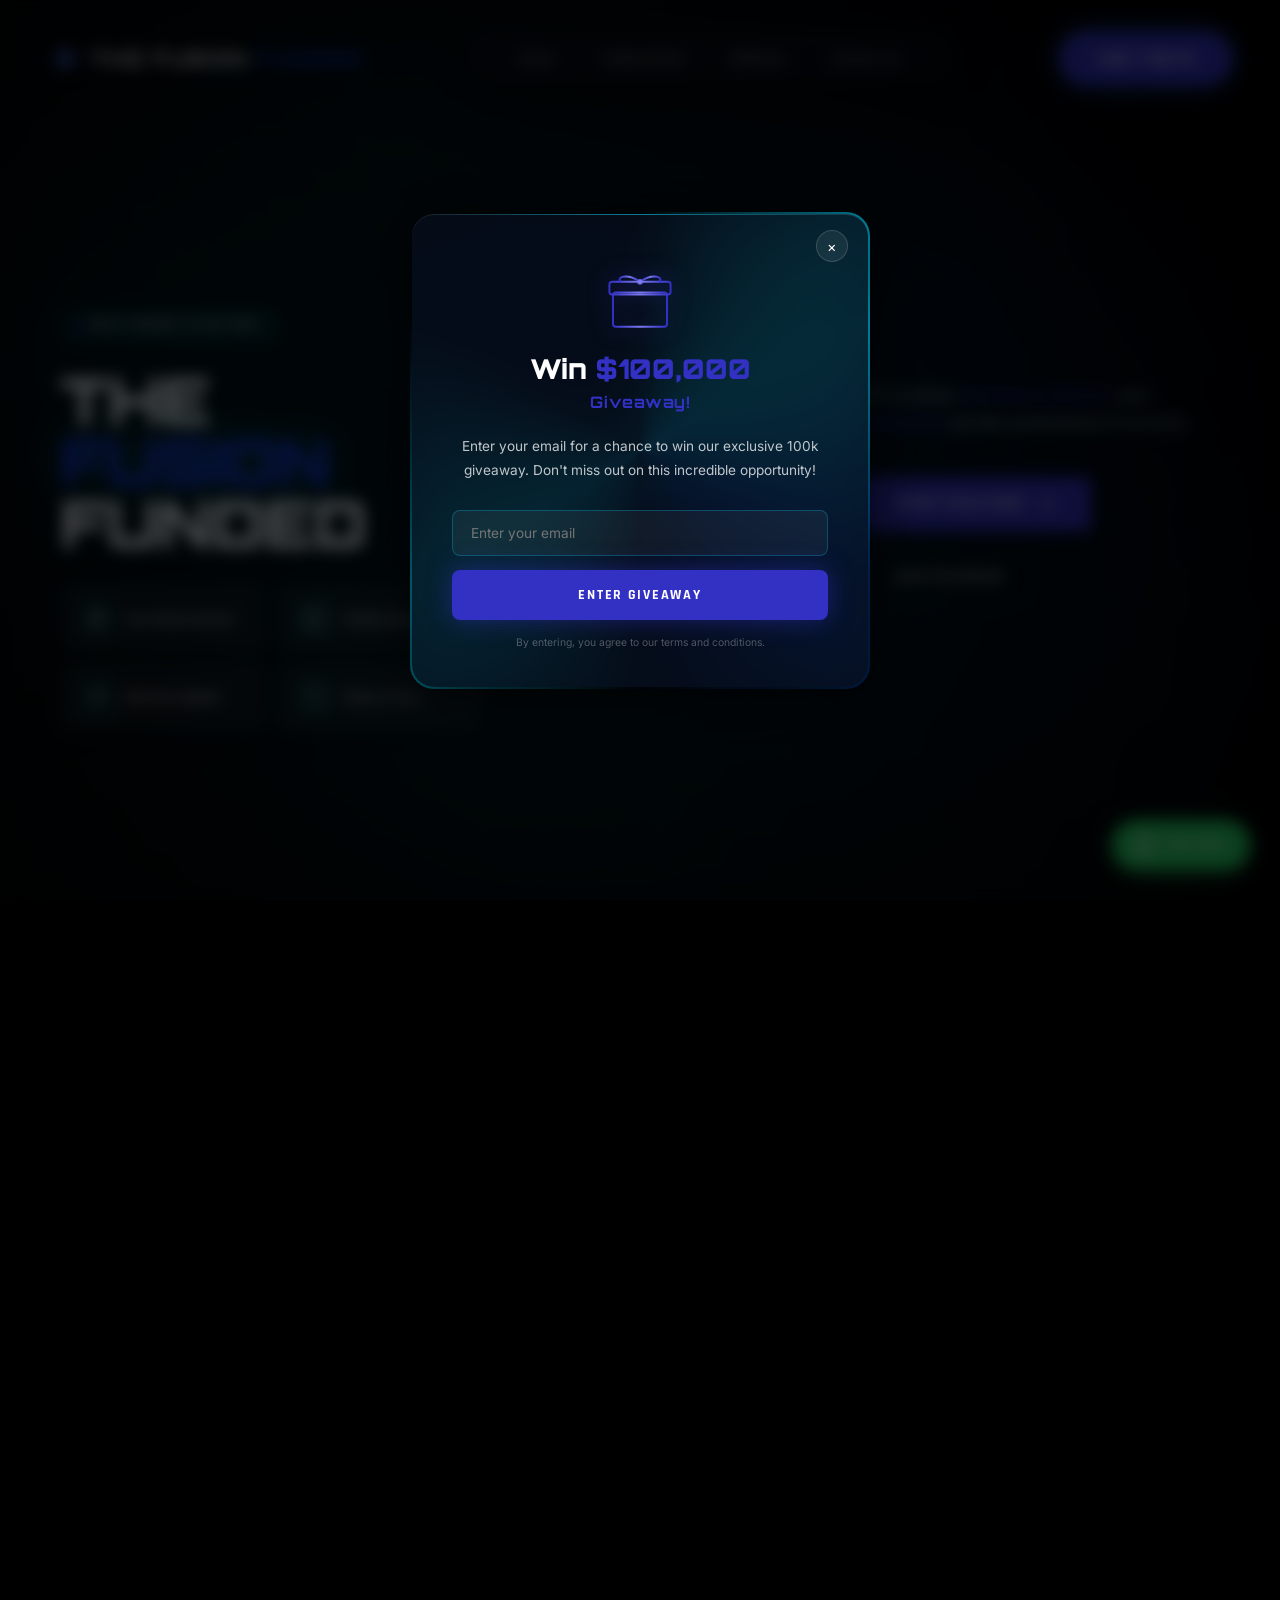
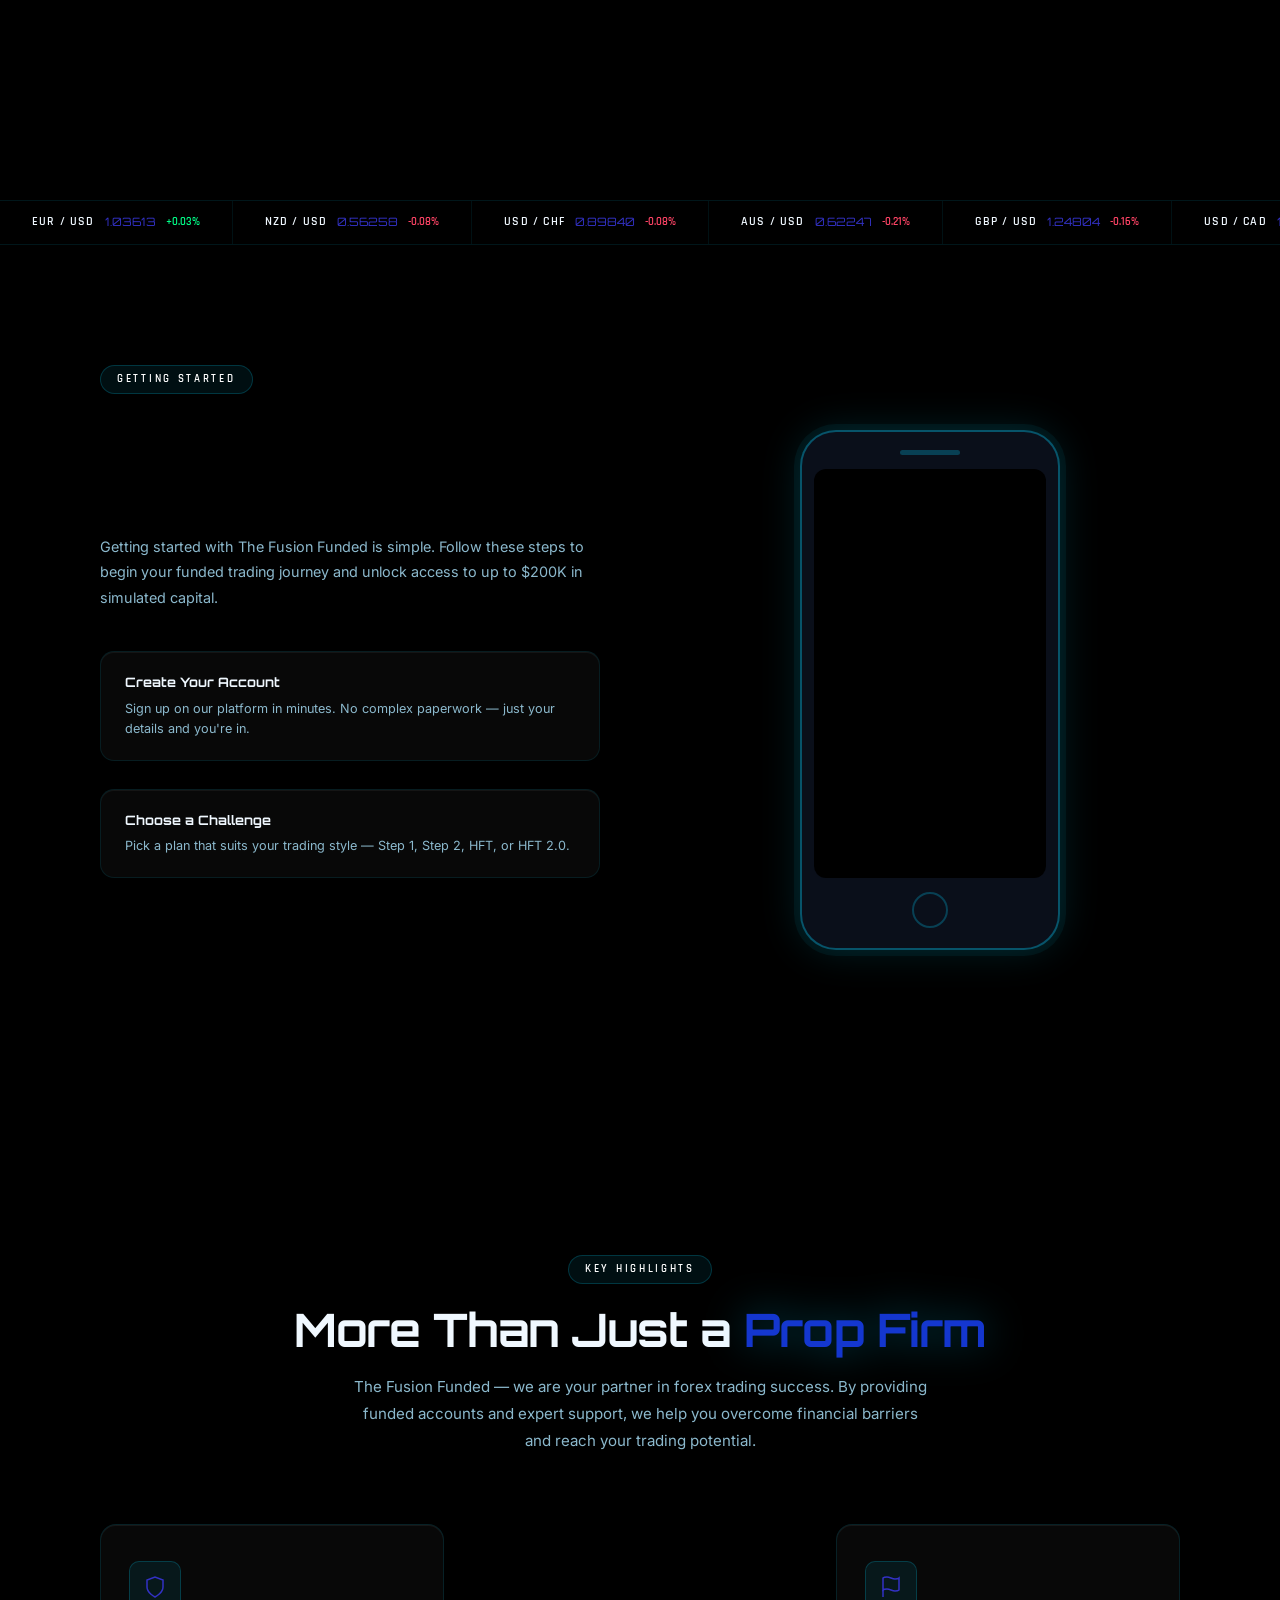
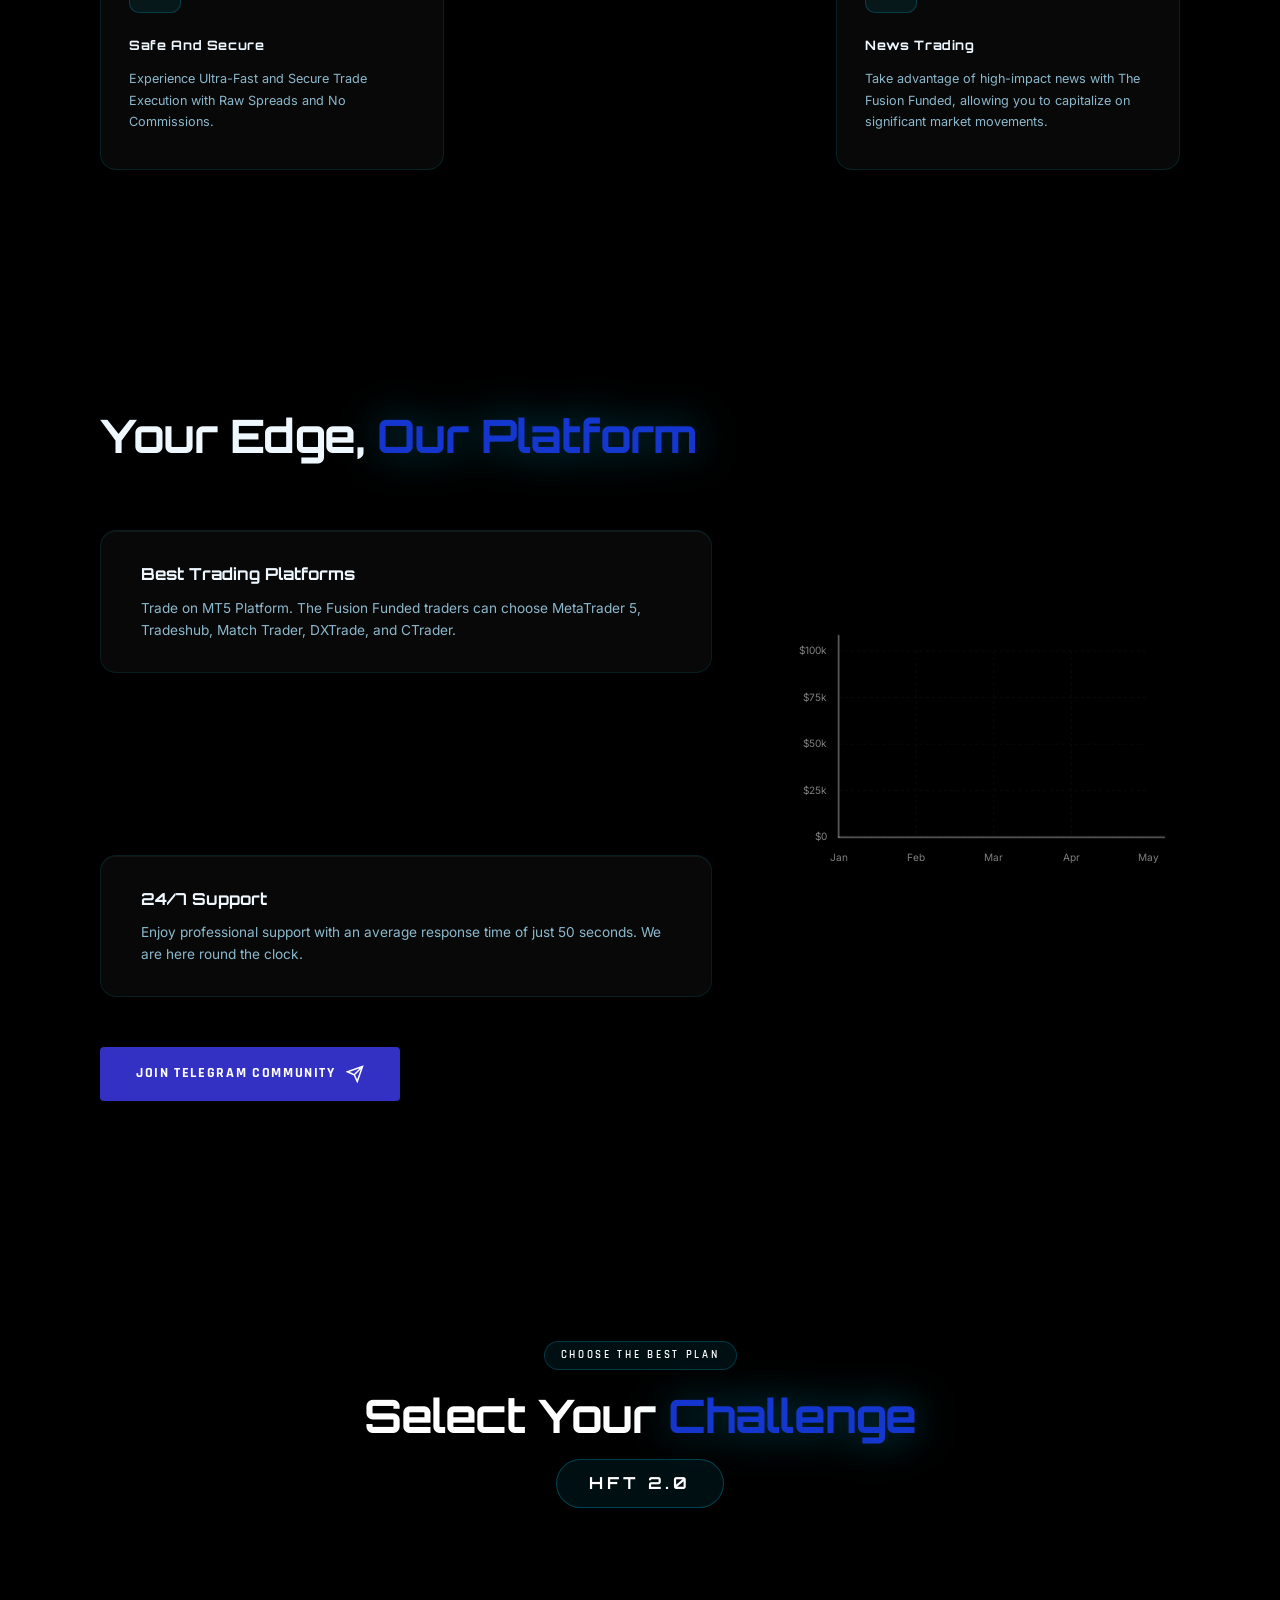
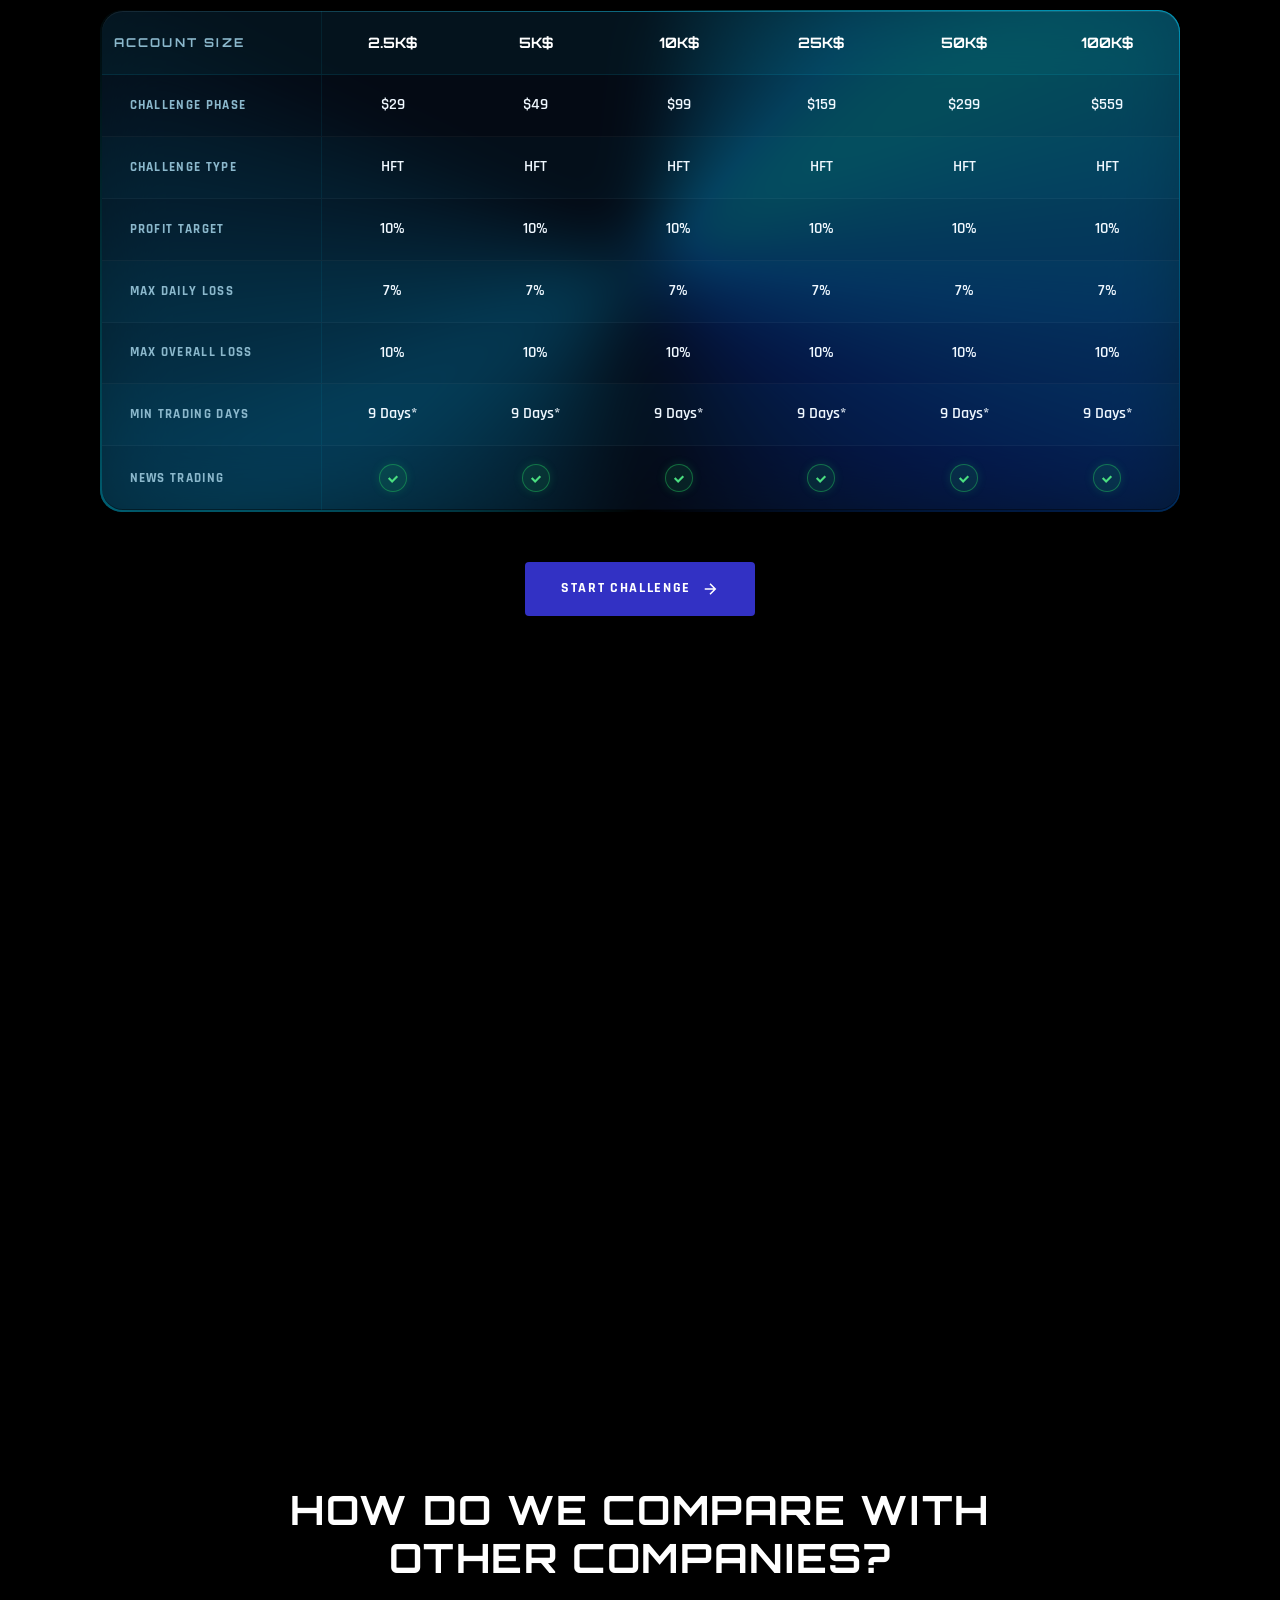
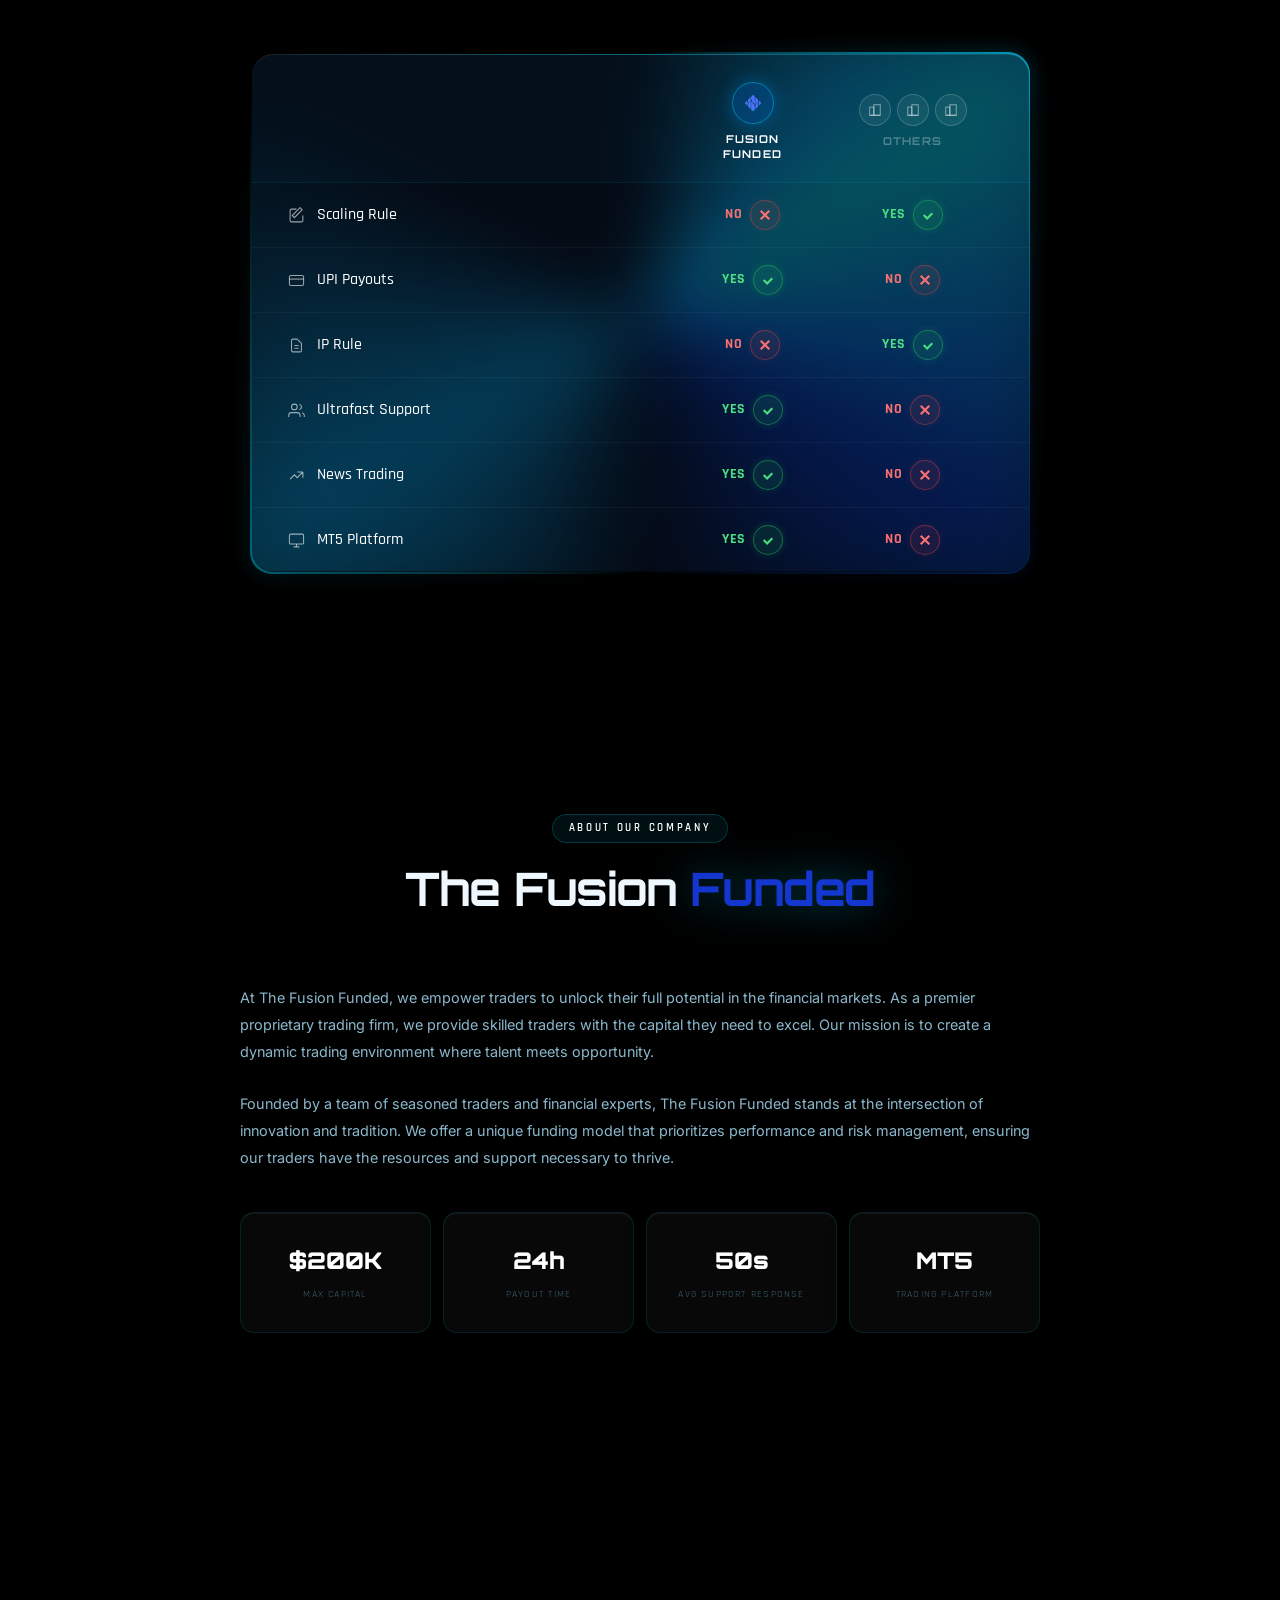
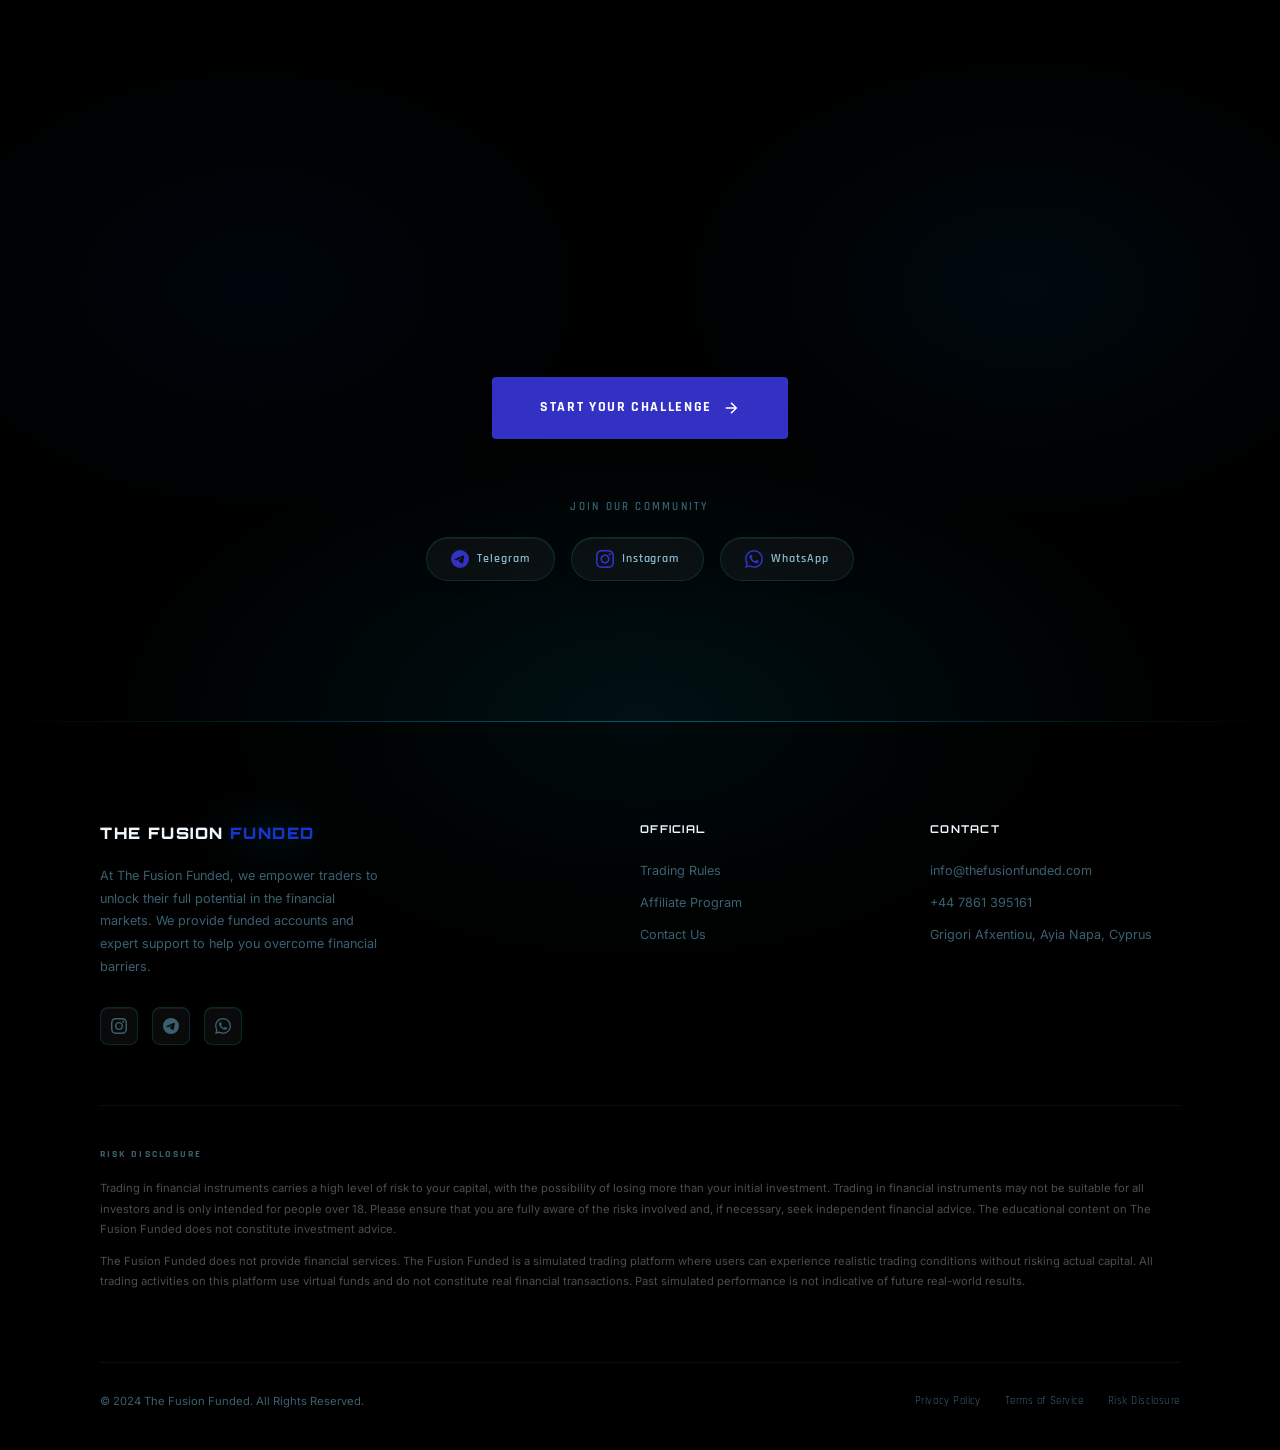
==== index.html @ c378207b "UI updates: white text colors, giveaway modal, animated gift SVG, affiliate CTA banner, WhatsApp pre" ====
<!DOCTYPE html>
<html lang="en">

<head>
  <meta charset="UTF-8" />
  <meta name="viewport" content="width=device-width, initial-scale=1.0" />
  <meta name="description"
    content="The Fusion Funded — Where innovation, expertise, and partnership are the cornerstones of success. Get funded and trade forex, crypto, indices with up to $200K capital." />
  <title>The Fusion Funded | Prop Trading Firm</title>
  <link rel="preconnect" href="https://fonts.googleapis.com" />
  <link rel="preconnect" href="https://fonts.gstatic.com" crossorigin />
  <link
    href="https://fonts.googleapis.com/css2?family=Orbitron:wght@400;600;700;900&family=Inter:wght@300;400;500;600&family=Rajdhani:wght@300;400;500;600;700&display=swap"
    rel="stylesheet" />
  <link rel="stylesheet" href="style.css?v=3" />
</head>

<body>

  <!-- ===== GLOBAL LIQUID GRADIENT BG ===== -->
  <canvas id="liquid-bg"></canvas>

  <!-- ===== NAVBAR ===== -->
  <nav id="navbar">
    <div class="nav-inner">
      <div class="nav-logo" id="nav-logo" onclick="window.location.href='index.html';">
        <img src="logo.png" alt="Logo" class="nav-logo-img">
        <span class="logo-text">THE FUSION</span>
        <span class="logo-accent">FUNDED</span>
      </div>
      <ul class="nav-links" id="nav-links">
        <li><a href="index.html" class="nav-link">Home</a></li>
        <li><a href="trading_rules.html" class="nav-link">Trading Rules</a></li>
        <li><a href="affiliate_program.html" class="nav-link">Affiliates</a></li>
        <li><a href="contact_us.html" class="nav-link">Contact Us</a></li>
        <li><a href="https://user.thefusionfunded.com/user/signup" class="nav-cta-mobile" target="_blank">Login / Sign Up</a></li>
      </ul>
      <a href="https://user.thefusionfunded.com/user/signup" class="nav-cta" id="nav-cta" target="_blank">Login / Sign
        Up</a>
      <button class="hamburger" id="hamburger" aria-label="Toggle navigation">
        <span></span><span></span><span></span>
      </button>
    </div>
  </nav>

  <!-- ===== HERO SECTION ===== -->
  <section id="hero" class="hero-section">
    <canvas id="hero-canvas" class="hero-canvas"></canvas>
    <div class="hero-overlay"></div>
    <div class="hero-content hero-split">
      <div class="hero-left">
        <div class="hero-badge">
          <span class="badge-dot"></span>
          Meta Trader 5 Available
        </div>
        <h1 class="hero-title">
          <span class="title-line">THE</span>
          <span class="title-line gradient-text">FUSION</span>
          <span class="title-line">FUNDED</span>
        </h1>
        <!-- GLASS FEATURE CARDS -->
        <div class="hero-feature-cards">
          <div class="hero-feat-card">
            <div class="hero-feat-icon">
              <svg viewBox="0 0 24 24" fill="none" stroke="currentColor" stroke-width="1.5"><path d="M9 12l2 2 4-4m5.618-4.016A11.955 11.955 0 0112 2.944a11.955 11.955 0 01-8.618 3.04A12.02 12.02 0 003 9c0 5.591 3.824 10.29 9 11.622 5.176-1.332 9-6.03 9-11.622 0-1.042-.133-2.052-.382-3.016z"/></svg>
            </div>
            <span>Zero Reward Denials</span>
          </div>
          <div class="hero-feat-card">
            <div class="hero-feat-icon">
              <svg viewBox="0 0 24 24" fill="none" stroke="currentColor" stroke-width="1.5"><circle cx="12" cy="12" r="10"/><path d="M12 6v6l4 2"/></svg>
            </div>
            <span>Flexible Reward Cycles</span>
          </div>
          <div class="hero-feat-card">
            <div class="hero-feat-icon">
              <svg viewBox="0 0 24 24" fill="none" stroke="currentColor" stroke-width="1.5"><path d="M13 7h8m0 0v8m0-8l-8 8-4-4-6 6"/></svg>
            </div>
            <span>We Grow Together</span>
          </div>
          <div class="hero-feat-card">
            <div class="hero-feat-icon">
              <svg viewBox="0 0 24 24" fill="none" stroke="currentColor" stroke-width="1.5"><path d="M4 6h16M4 12h16m-7 6h7"/></svg>
            </div>
            <span>Choice Is Yours</span>
          </div>
        </div>
      </div>
      <div class="hero-right">
        <p class="hero-subtitle">
          TFF is where <span class="neon-highlight">innovation</span>, <span class="neon-highlight">expertise</span>,
          and <span class="neon-highlight">partnership</span> are the cornerstones of success.
        </p>
        <div class="hero-actions">
          <a href="#plans" class="btn-primary" id="hero-cta">
            <span>Start Challenge</span>
            <svg viewBox="0 0 24 24" fill="none" stroke="currentColor" stroke-width="2">
              <path d="M5 12h14M12 5l7 7-7 7" />
            </svg>
          </a>
          <a href="https://t.me/thefusionfunded" class="btn-ghost" id="hero-telegram" target="_blank">
            <span>Join Telegram</span>
          </a>
        </div>
      </div>
    </div>
    <div class="scroll-indicator"><span>SCROLL</span>
      <div class="scroll-line"></div>
    </div>
  </section>

  <!-- ===== FOREX TICKER ===== -->
  <div class="ticker-bar" id="ticker-bar">
    <div class="ticker-track">
      <div class="ticker-item"><span class="ticker-pair">EUR / USD</span><span class="ticker-price">1.03613</span><span
          class="ticker-change positive">+0.03%</span></div>
      <div class="ticker-item"><span class="ticker-pair">NZD / USD</span><span class="ticker-price">0.56258</span><span
          class="ticker-change negative">-0.08%</span></div>
      <div class="ticker-item"><span class="ticker-pair">USD / CHF</span><span class="ticker-price">0.89840</span><span
          class="ticker-change negative">-0.08%</span></div>
      <div class="ticker-item"><span class="ticker-pair">AUS / USD</span><span class="ticker-price">0.62247</span><span
          class="ticker-change negative">-0.21%</span></div>
      <div class="ticker-item"><span class="ticker-pair">GBP / USD</span><span class="ticker-price">1.24804</span><span
          class="ticker-change negative">-0.16%</span></div>
      <div class="ticker-item"><span class="ticker-pair">USD / CAD</span><span class="ticker-price">1.44268</span><span
          class="ticker-change positive">+0.19%</span></div>
      <!-- duplicated for seamless scroll -->
      <div class="ticker-item"><span class="ticker-pair">EUR / USD</span><span class="ticker-price">1.03613</span><span
          class="ticker-change positive">+0.03%</span></div>
      <div class="ticker-item"><span class="ticker-pair">NZD / USD</span><span class="ticker-price">0.56258</span><span
          class="ticker-change negative">-0.08%</span></div>
      <div class="ticker-item"><span class="ticker-pair">USD / CHF</span><span class="ticker-price">0.89840</span><span
          class="ticker-change negative">-0.08%</span></div>
      <div class="ticker-item"><span class="ticker-pair">AUS / USD</span><span class="ticker-price">0.62247</span><span
          class="ticker-change negative">-0.21%</span></div>
      <div class="ticker-item"><span class="ticker-pair">GBP / USD</span><span class="ticker-price">1.24804</span><span
          class="ticker-change negative">-0.16%</span></div>
      <div class="ticker-item"><span class="ticker-pair">USD / CAD</span><span class="ticker-price">1.44268</span><span
          class="ticker-change positive">+0.19%</span></div>
    </div>
  </div>

  <!-- ===== HOW TO USE THIS SITE ===== -->
  <section id="how-to-use" class="section how-to-use-section">
    <div class="section-bg-glow how-to-use-glow"></div>
    <div class="container how-to-use-container">
      <div class="how-to-use-left">
        <span class="section-tag">Getting Started</span>
        <h2 class="section-title" data-reveal>How To Use <span class="gradient-text">This Site</span></h2>
        <p class="how-to-use-desc" data-reveal>Getting started with The Fusion Funded is simple. Follow these steps to begin your funded trading journey and unlock access to up to $200K in simulated capital.</p>
        <div class="how-to-use-steps">
          <div class="htu-step" data-reveal-left>
            <div>
              <h4>Create Your Account</h4>
              <p>Sign up on our platform in minutes. No complex paperwork — just your details and you're in.</p>
            </div>
          </div>
          <div class="htu-step" data-reveal-left>
            <div>
              <h4>Choose a Challenge</h4>
              <p>Pick a plan that suits your trading style — Step 1, Step 2, HFT, or HFT 2.0.</p>
            </div>
          </div>
          <div class="htu-step" data-reveal-left>
            <div>
              <h4>Trade & Get Funded</h4>
              <p>Hit your profit targets, pass the challenge, and receive your funded account with fast payouts.</p>
            </div>
          </div>
        </div>
      </div>
      <div class="how-to-use-right" data-reveal-right>
        <div class="phone-mockup">
          <div class="phone-speaker"></div>
          <div class="phone-screen">
            <iframe
              src="https://www.youtube.com/embed/dQw4w9WgXcQ?autoplay=0&rel=0"
              title="How to use The Fusion Funded"
              frameborder="0"
              allow="accelerometer; autoplay; clipboard-write; encrypted-media; gyroscope; picture-in-picture"
              allowfullscreen>
            </iframe>
          </div>
          <div class="phone-home-btn"></div>
        </div>
      </div>
    </div>
  </section>

  <!-- ===== KEY HIGHLIGHTS ===== -->
  <section id="highlights" class="section highlights-section">
    <div class="container">
      <div class="section-header" data-reveal>
        <span class="section-tag">Key Highlights</span>
        <h2 class="section-title">More Than Just a <span class="gradient-text">Prop Firm</span></h2>
        <p class="section-desc">The Fusion Funded — we are your partner in forex trading success. By providing funded
          accounts and expert support, we help you overcome financial barriers and reach your trading potential.</p>
      </div>
      <div class="highlights-grid">
        <div class="about-card" data-reveal>
          <div class="card-icon"><svg viewBox="0 0 24 24" fill="none" stroke="currentColor" stroke-width="1.5">
              <path d="M12 22s8-4 8-10V5l-8-3-8 3v7c0 6 8 10 8 10z" />
            </svg></div>
          <h3>Safe And Secure</h3>
          <p>Experience Ultra-Fast and Secure Trade Execution with Raw Spreads and No Commissions.</p>
        </div>
        <div class="about-card" data-reveal>
          <div class="card-icon"><svg viewBox="0 0 24 24" fill="none" stroke="currentColor" stroke-width="1.5">
              <path d="M13 2L3 14h9l-1 8 10-12h-9l1-8z" />
            </svg></div>
          <h3>Fast Payouts</h3>
          <p>Payouts are given on a monthly basis and processing time is 24 hours. Making your journey smooth and
            successful.</p>
        </div>
        <div class="about-card" data-reveal>
          <div class="card-icon"><svg viewBox="0 0 24 24" fill="none" stroke="currentColor" stroke-width="1.5">
              <path d="M4 15s1-1 4-1 5 2 8 2 4-1 4-1V3s-1 1-4 1-5-2-8-2-4 1-4 1z" />
              <line x1="4" y1="22" x2="4" y2="15" />
            </svg></div>
          <h3>News Trading</h3>
          <p>Take advantage of high-impact news with The Fusion Funded, allowing you to capitalize on significant market
            movements.</p>
        </div>
      </div>
    </div>
  </section>

  <!-- ===== WHY TRADE WITH US ===== -->
  <section id="why-us" class="section why-section">
    <div class="container why-container">
      <div class="why-left">
        <div class="section-header" data-reveal style="text-align: left; margin-inline: 0;">
          <h2 class="section-title">Your Edge, <span class="gradient-text">Our Platform</span></h2>
        </div>
        <div class="why-grid">
          <div class="why-card" data-reveal-left>
            <h3>Best Trading Platforms</h3>
            <p>Trade on MT5 Platform. The Fusion Funded traders can choose MetaTrader 5, Tradeshub, Match Trader, DXTrade, and CTrader.</p>
          </div>
          <div class="why-card" data-reveal-left>
            <h3>Guaranteed Payouts</h3>
            <p>Receive your payment within 24 hours. No reward denials — ever. Your profits, your money.</p>
          </div>
          <div class="why-card" data-reveal-left>
            <h3>24/7 Support</h3>
            <p>Enjoy professional support with an average response time of just 50 seconds. We are here round the clock.</p>
          </div>
        </div>
        <div class="why-cta-row" style="text-align: left; margin-top: 30px;">
          <a href="https://t.me/thefusionfunded" class="btn-primary" target="_blank" style="margin: 0;">
            <span>Join Telegram Community</span>
            <svg viewBox="0 0 24 24" fill="none" stroke="currentColor" stroke-width="2"><path d="M22 2L11 13M22 2L15 22 11 13 2 9l20-7z"/></svg>
          </a>
        </div>
      </div>
      <div class="why-right" data-reveal-right>
        <div class="animated-chart-container" style="position: relative; width: 100%; max-width: 550px; margin: 0 auto; margin-left: 20px;">
          <style>
            .chart-line {
              fill: none;
              stroke: url(#chartGlow);
              stroke-width: 4;
              stroke-linecap: round;
              stroke-linejoin: round;
              stroke-dasharray: 1000;
              stroke-dashoffset: 1000;
              animation: drawChart 3.5s ease-in-out infinite alternate;
              filter: drop-shadow(0 0 10px rgba(85, 113, 237, 0.6));
            }
            .chart-area {
              fill: url(#chartArea);
              opacity: 0;
              animation: fadeArea 3.5s ease-in-out infinite alternate;
            }
            .chart-point {
              fill: #ffffff;
              stroke: #5571ed;
              stroke-width: 3;
              opacity: 0;
              animation: popPoint 3.5s ease-in-out infinite alternate;
            }
            .chart-axis {
              stroke: rgba(255, 255, 255, 0.4);
              stroke-width: 2;
              stroke-linecap: round;
              stroke-dasharray: 600;
              stroke-dashoffset: 600;
              animation: drawAxis 2.5s ease-out forwards;
            }
            @keyframes drawAxis {
              0% { stroke-dashoffset: 600; }
              100% { stroke-dashoffset: 0; }
            }
            @keyframes drawChart {
              0%, 15% { stroke-dashoffset: 1000; }
              90%, 100% { stroke-dashoffset: 0; }
            }
            @keyframes fadeArea {
              0%, 40% { opacity: 0; }
              90%, 100% { opacity: 1; }
            }
            @keyframes popPoint {
              0%, 85% { opacity: 0; transform: scale(0.5); }
              95%, 100% { opacity: 1; transform: scale(1); }
            }
            .grid-line {
              stroke: rgba(255, 255, 255, 0.05);
              stroke-width: 1;
              stroke-dasharray: 4 4;
            }
            .grid-text {
              fill: rgba(255, 255, 255, 0.5);
              font-family: 'Inter', sans-serif;
              font-size: 13px;
              opacity: 0;
              animation: fadeInText 1.5s ease-in-out forwards;
              animation-delay: 1.5s;
            }
            @keyframes fadeInText {
              to { opacity: 1; }
            }
          </style>
          <svg viewBox="0 0 500 350" style="width: 100%; height: auto; display: block; overflow: visible;">
            <defs>
              <linearGradient id="chartGlow" x1="0%" y1="0%" x2="100%" y2="0%">
                <stop offset="0%" stop-color="#2a3f9e" />
                <stop offset="50%" stop-color="#5571ed" />
                <stop offset="100%" stop-color="#00d4ff" />
              </linearGradient>
              <linearGradient id="chartArea" x1="0%" y1="0%" x2="0%" y2="100%">
                <stop offset="0%" stop-color="#5571ed" stop-opacity="0.5" />
                <stop offset="100%" stop-color="#5571ed" stop-opacity="0.0" />
              </linearGradient>
            </defs>

            <!-- Background Grid Lines -->
            <path d="M 60 280 L 460 280" class="grid-line" />
            <path d="M 60 220 L 460 220" class="grid-line" />
            <path d="M 60 160 L 460 160" class="grid-line" />
            <path d="M 60 100 L 460 100" class="grid-line" />
            <path d="M 60 40 L 460 40" class="grid-line" />
            
            <path d="M 160 40 L 160 280" class="grid-line" />
            <path d="M 260 40 L 260 280" class="grid-line" />
            <path d="M 360 40 L 360 280" class="grid-line" />

            <!-- Y Axis Values -->
            <text x="45" y="44" text-anchor="end" class="grid-text">$100k</text>
            <text x="45" y="104" text-anchor="end" class="grid-text">$75k</text>
            <text x="45" y="164" text-anchor="end" class="grid-text">$50k</text>
            <text x="45" y="224" text-anchor="end" class="grid-text">$25k</text>
            <text x="45" y="284" text-anchor="end" class="grid-text">$0</text>

            <!-- X Axis Values -->
            <text x="60" y="310" text-anchor="middle" class="grid-text">Jan</text>
            <text x="160" y="310" text-anchor="middle" class="grid-text">Feb</text>
            <text x="260" y="310" text-anchor="middle" class="grid-text">Mar</text>
            <text x="360" y="310" text-anchor="middle" class="grid-text">Apr</text>
            <text x="460" y="310" text-anchor="middle" class="grid-text">May</text>

            <!-- Axis Lines (Animated) -->
            <!-- Y-Axis -->
            <path d="M 60 280 L 60 20" class="chart-axis" />
            <!-- X-Axis -->
            <path d="M 60 280 L 480 280" class="chart-axis" />

            <!-- Chart Area -->
            <path class="chart-area" d="M 60 280 
                     L 60 240 
                     C 140 200, 180 250, 240 160 
                     C 300 70, 340 140, 400 80 
                     C 440 30, 450 40, 460 20 
                     L 460 280 Z" />

            <!-- Chart Line -->
            <path class="chart-line" d="M 60 240 
                     C 140 200, 180 250, 240 160 
                     C 300 70, 340 140, 400 80 
                     C 440 30, 450 40, 460 20" />

            <!-- Points -->
            <circle cx="460" cy="20" r="8" class="chart-point" style="transform-origin: 460px 20px;" />
            <circle cx="400" cy="80" r="5" class="chart-point" style="transform-origin: 400px 80px; animation-delay: -0.2s;" />
            <circle cx="240" cy="160" r="5" class="chart-point" style="transform-origin: 240px 160px; animation-delay: -0.5s;" />

          </svg>
        </div>
      </div>
    </div>
  </section>

  <!-- ===== PLANS SECTION ===== -->
  <section id="plans" class="section plans-section">
    <div class="section-bg-glow plans-glow"></div>
    <img src="bestplan_bg.png" alt="" class="deco-halo deco-halo-plans" aria-hidden="true" />
    <div class="container">
      <div class="section-header" data-reveal>
        <span class="section-tag" style="color:#ffffff;">Choose The Best Plan</span>
        <h2 class="section-title" style="color:#ffffff;">Select Your <span class="gradient-text">Challenge</span></h2>
        <div class="plan-table-label">HFT 2.0</div>
      </div>
      <!-- HFT 2.0 Table -->
      <div class="plan-glass-wrap" id="plan-hft2">
        <div class="plan-glass-inner">
          <!-- Header -->
          <div class="pgt-row pgt-head">
            <div class="pgt-cell pgt-label">ACCOUNT SIZE</div>
            <div class="pgt-cell">2.5K$</div>
            <div class="pgt-cell">5K$</div>
            <div class="pgt-cell">10K$</div>
            <div class="pgt-cell">25K$</div>
            <div class="pgt-cell">50K$</div>
            <div class="pgt-cell">100K$</div>
          </div>
          <!-- Rows -->
          <div class="pgt-row">
            <div class="pgt-cell pgt-label">CHALLENGE PHASE</div>
            <div class="pgt-cell">$29</div>
            <div class="pgt-cell">$49</div>
            <div class="pgt-cell">$99</div>
            <div class="pgt-cell">$159</div>
            <div class="pgt-cell">$299</div>
            <div class="pgt-cell">$559</div>
          </div>
          <div class="pgt-row pgt-row-alt">
            <div class="pgt-cell pgt-label">CHALLENGE TYPE</div>
            <div class="pgt-cell">HFT</div>
            <div class="pgt-cell">HFT</div>
            <div class="pgt-cell">HFT</div>
            <div class="pgt-cell">HFT</div>
            <div class="pgt-cell">HFT</div>
            <div class="pgt-cell">HFT</div>
          </div>
          <div class="pgt-row">
            <div class="pgt-cell pgt-label">PROFIT TARGET</div>
            <div class="pgt-cell">10%</div>
            <div class="pgt-cell">10%</div>
            <div class="pgt-cell">10%</div>
            <div class="pgt-cell">10%</div>
            <div class="pgt-cell">10%</div>
            <div class="pgt-cell">10%</div>
          </div>
          <div class="pgt-row pgt-row-alt">
            <div class="pgt-cell pgt-label">MAX DAILY LOSS</div>
            <div class="pgt-cell">7%</div>
            <div class="pgt-cell">7%</div>
            <div class="pgt-cell">7%</div>
            <div class="pgt-cell">7%</div>
            <div class="pgt-cell">7%</div>
            <div class="pgt-cell">7%</div>
          </div>
          <div class="pgt-row">
            <div class="pgt-cell pgt-label">MAX OVERALL LOSS</div>
            <div class="pgt-cell">10%</div>
            <div class="pgt-cell">10%</div>
            <div class="pgt-cell">10%</div>
            <div class="pgt-cell">10%</div>
            <div class="pgt-cell">10%</div>
            <div class="pgt-cell">10%</div>
          </div>
          <div class="pgt-row pgt-row-alt">
            <div class="pgt-cell pgt-label">MIN TRADING DAYS</div>
            <div class="pgt-cell">9 Days*</div>
            <div class="pgt-cell">9 Days*</div>
            <div class="pgt-cell">9 Days*</div>
            <div class="pgt-cell">9 Days*</div>
            <div class="pgt-cell">9 Days*</div>
            <div class="pgt-cell">9 Days*</div>
          </div>
          <div class="pgt-row pgt-row-last">
            <div class="pgt-cell pgt-label">NEWS TRADING</div>
            <div class="pgt-cell"><span class="pgt-badge-yes"><svg viewBox="0 0 14 14" fill="none" stroke="currentColor" stroke-width="2.5"><path d="M2 7l4 4 6-6"/></svg></span></div>
            <div class="pgt-cell"><span class="pgt-badge-yes"><svg viewBox="0 0 14 14" fill="none" stroke="currentColor" stroke-width="2.5"><path d="M2 7l4 4 6-6"/></svg></span></div>
            <div class="pgt-cell"><span class="pgt-badge-yes"><svg viewBox="0 0 14 14" fill="none" stroke="currentColor" stroke-width="2.5"><path d="M2 7l4 4 6-6"/></svg></span></div>
            <div class="pgt-cell"><span class="pgt-badge-yes"><svg viewBox="0 0 14 14" fill="none" stroke="currentColor" stroke-width="2.5"><path d="M2 7l4 4 6-6"/></svg></span></div>
            <div class="pgt-cell"><span class="pgt-badge-yes"><svg viewBox="0 0 14 14" fill="none" stroke="currentColor" stroke-width="2.5"><path d="M2 7l4 4 6-6"/></svg></span></div>
            <div class="pgt-cell"><span class="pgt-badge-yes"><svg viewBox="0 0 14 14" fill="none" stroke="currentColor" stroke-width="2.5"><path d="M2 7l4 4 6-6"/></svg></span></div>
          </div>
        </div>
      </div>

      <div class="plans-cta-row">
        <a href="https://user.thefusionfunded.com/user/signup" class="btn-primary" target="_blank">
          <span>Start Challenge</span>
          <svg viewBox="0 0 24 24" fill="none" stroke="currentColor" stroke-width="2">
            <path d="M5 12h14M12 5l7 7-7 7" />
          </svg>
        </a>
      </div>
    </div>
  </section>


  <!-- ===== PARALLAX DIVIDER ===== -->
  <div class="parallax-divider">
    <canvas id="divider-canvas" class="divider-canvas"></canvas>
    <div class="divider-overlay"></div>
    <div class="divider-content" data-reveal-scale>
      <h2 class="divider-headline">YOUR EDGE.<br /><span class="gradient-text">OUR CAPITAL.</span></h2>
      <p>The most transparent prop firm in the industry.</p>
    </div>
  </div>

  <!-- ===== COMPARISON TABLE ===== -->
  <section id="compare" class="section compare-section">
    <div class="section-bg-glow compare-glow"></div>
    <div class="container">
      <div class="section-header">
        <h2 class="compare-headline" data-reveal>HOW DO WE COMPARE WITH<br>OTHER COMPANIES?</h2>
      </div>
      <div class="compare-glass-wrap">
        <div class="compare-glass-inner">
          <!-- Header row -->
          <div class="cg-header-row">
            <div class="cg-col-label"></div>
            <div class="cg-col-tff">
              <div class="cg-tff-badge">
                <img src="logo.png" alt="TFF Logo" style="width:26px;height:26px;object-fit:contain;" />
              </div>
              <span class="cg-col-title">Fusion<br>Funded</span>
            </div>
            <div class="cg-col-others">
              <div class="cg-others-bubbles">
                <span class="cg-bubble"><svg viewBox="0 0 24 24" fill="none" stroke="currentColor" stroke-width="1.8"><rect x="3" y="7" width="7" height="14"/><rect x="10" y="3" width="11" height="18"/><path d="M3 21h18"/></svg></span>
                <span class="cg-bubble"><svg viewBox="0 0 24 24" fill="none" stroke="currentColor" stroke-width="1.8"><rect x="3" y="7" width="7" height="14"/><rect x="10" y="3" width="11" height="18"/><path d="M3 21h18"/></svg></span>
                <span class="cg-bubble"><svg viewBox="0 0 24 24" fill="none" stroke="currentColor" stroke-width="1.8"><rect x="3" y="7" width="7" height="14"/><rect x="10" y="3" width="11" height="18"/><path d="M3 21h18"/></svg></span>
              </div>
              <span class="cg-col-title cg-others-title">Others</span>
            </div>
          </div>

          <!-- Rows -->
          <div class="cg-row">
            <div class="cg-col-label"><svg viewBox="0 0 24 24" fill="none" stroke="currentColor" stroke-width="1.5"><path d="M12 3H5a2 2 0 00-2 2v14a2 2 0 002 2h14a2 2 0 002-2v-7"/><path d="M9 15l3-3 8-8-3-3-8 8-3 3 3 3z"/></svg>Scaling Rule</div>
            <div class="cg-col-tff"><span class="cg-label cg-label-no">No</span><span class="cg-badge cg-no"><svg viewBox="0 0 14 14" fill="none" stroke="currentColor" stroke-width="2.5"><path d="M2 2l10 10M12 2L2 12"/></svg></span></div>
            <div class="cg-col-others"><span class="cg-label cg-label-yes">Yes</span><span class="cg-badge cg-yes"><svg viewBox="0 0 14 14" fill="none" stroke="currentColor" stroke-width="2.5"><path d="M2 7l4 4 6-6"/></svg></span></div>
          </div>
          <div class="cg-row">
            <div class="cg-col-label"><svg viewBox="0 0 24 24" fill="none" stroke="currentColor" stroke-width="1.5"><rect x="2" y="5" width="20" height="14" rx="2"/><path d="M2 10h20"/></svg>UPI Payouts</div>
            <div class="cg-col-tff"><span class="cg-label cg-label-yes">Yes</span><span class="cg-badge cg-yes"><svg viewBox="0 0 14 14" fill="none" stroke="currentColor" stroke-width="2.5"><path d="M2 7l4 4 6-6"/></svg></span></div>
            <div class="cg-col-others"><span class="cg-label cg-label-no">No</span><span class="cg-badge cg-no"><svg viewBox="0 0 14 14" fill="none" stroke="currentColor" stroke-width="2.5"><path d="M2 2l10 10M12 2L2 12"/></svg></span></div>
          </div>
          <div class="cg-row">
            <div class="cg-col-label"><svg viewBox="0 0 24 24" fill="none" stroke="currentColor" stroke-width="1.5"><path d="M9 12h6m-6 4h6m2 5H7a2 2 0 01-2-2V5a2 2 0 012-2h5.586a1 1 0 01.707.293l5.414 5.414a1 1 0 01.293.707V19a2 2 0 01-2 2z"/></svg>IP Rule</div>
            <div class="cg-col-tff"><span class="cg-label cg-label-no">No</span><span class="cg-badge cg-no"><svg viewBox="0 0 14 14" fill="none" stroke="currentColor" stroke-width="2.5"><path d="M2 2l10 10M12 2L2 12"/></svg></span></div>
            <div class="cg-col-others"><span class="cg-label cg-label-yes">Yes</span><span class="cg-badge cg-yes"><svg viewBox="0 0 14 14" fill="none" stroke="currentColor" stroke-width="2.5"><path d="M2 7l4 4 6-6"/></svg></span></div>
          </div>
          <div class="cg-row">
            <div class="cg-col-label"><svg viewBox="0 0 24 24" fill="none" stroke="currentColor" stroke-width="1.5"><path d="M17 21v-2a4 4 0 00-4-4H5a4 4 0 00-4 4v2"/><circle cx="9" cy="7" r="4"/><path d="M23 21v-2a4 4 0 00-3-3.87M16 3.13a4 4 0 010 7.75"/></svg>Ultrafast Support</div>
            <div class="cg-col-tff"><span class="cg-label cg-label-yes">Yes</span><span class="cg-badge cg-yes"><svg viewBox="0 0 14 14" fill="none" stroke="currentColor" stroke-width="2.5"><path d="M2 7l4 4 6-6"/></svg></span></div>
            <div class="cg-col-others"><span class="cg-label cg-label-no">No</span><span class="cg-badge cg-no"><svg viewBox="0 0 14 14" fill="none" stroke="currentColor" stroke-width="2.5"><path d="M2 2l10 10M12 2L2 12"/></svg></span></div>
          </div>
          <div class="cg-row">
            <div class="cg-col-label"><svg viewBox="0 0 24 24" fill="none" stroke="currentColor" stroke-width="1.5"><path d="M13 7h8m0 0v8m0-8l-8 8-4-4-6 6"/></svg>News Trading</div>
            <div class="cg-col-tff"><span class="cg-label cg-label-yes">Yes</span><span class="cg-badge cg-yes"><svg viewBox="0 0 14 14" fill="none" stroke="currentColor" stroke-width="2.5"><path d="M2 7l4 4 6-6"/></svg></span></div>
            <div class="cg-col-others"><span class="cg-label cg-label-no">No</span><span class="cg-badge cg-no"><svg viewBox="0 0 14 14" fill="none" stroke="currentColor" stroke-width="2.5"><path d="M2 2l10 10M12 2L2 12"/></svg></span></div>
          </div>
          <div class="cg-row cg-row-last">
            <div class="cg-col-label"><svg viewBox="0 0 24 24" fill="none" stroke="currentColor" stroke-width="1.5"><rect x="2" y="3" width="20" height="14" rx="2"/><path d="M8 21h8M12 17v4"/></svg>MT5 Platform</div>
            <div class="cg-col-tff"><span class="cg-label cg-label-yes">Yes</span><span class="cg-badge cg-yes"><svg viewBox="0 0 14 14" fill="none" stroke="currentColor" stroke-width="2.5"><path d="M2 7l4 4 6-6"/></svg></span></div>
            <div class="cg-col-others"><span class="cg-label cg-label-no">No</span><span class="cg-badge cg-no"><svg viewBox="0 0 14 14" fill="none" stroke="currentColor" stroke-width="2.5"><path d="M2 2l10 10M12 2L2 12"/></svg></span></div>
          </div>
        </div>
      </div>
    </div>
  </section>

  <!-- ===== ABOUT SECTION ===== -->
  <section id="about" class="section about-section">
    <div class="section-bg-glow about-glow"></div>
    <img src="bestplan_bg.png" alt="" class="deco-halo deco-halo-about" aria-hidden="true" />
    <div class="container">
      <div class="section-header" data-reveal>
        <span class="section-tag">About Our Company</span>
        <h2 class="section-title">The Fusion <span class="gradient-text">Funded</span></h2>
      </div>
      <div class="about-content" data-reveal>
        <p>At The Fusion Funded, we empower traders to unlock their full potential in the financial markets. As a
          premier proprietary trading firm, we provide skilled traders with the capital they need to excel. Our mission
          is to create a dynamic trading environment where talent meets opportunity.</p>
        <p>Founded by a team of seasoned traders and financial experts, The Fusion Funded stands at the intersection of
          innovation and tradition. We offer a unique funding model that prioritizes performance and risk management,
          ensuring our traders have the resources and support necessary to thrive.</p>
        <div class="about-stats-row">
          <div class="about-stat"><span class="about-stat-val">$200K</span><span class="about-stat-lbl">Max
              Capital</span></div>
          <div class="about-stat"><span class="about-stat-val">24h</span><span class="about-stat-lbl">Payout Time</span>
          </div>
          <div class="about-stat"><span class="about-stat-val">50s</span><span class="about-stat-lbl">Avg Support
              Response</span></div>
          <div class="about-stat"><span class="about-stat-val">MT5</span><span class="about-stat-lbl">Trading
              Platform</span></div>
        </div>
      </div>
    </div>
  </section>
  <!-- ===== FLOATING GRADIENT ORBS ===== -->
  <div class="gradient-orb orb-1"></div>
  <div class="gradient-orb orb-2"></div>
  <div class="gradient-orb orb-3"></div>
  <div class="gradient-orb orb-4"></div>
  <div class="gradient-orb orb-5"></div>

  <!-- ===== GET STARTED CTA ===== -->
  <section class="section cta-section" id="cta-section">
    <canvas id="cta-circuit" class="section-circuit"></canvas>
    <div class="cta-gradient-bg"></div>
    <img src="3dchart.png" alt="" class="deco-chart deco-chart-cta" aria-hidden="true" />
    <div class="container cta-container">
      <h2 class="cta-headline" data-reveal>Get Started <span class="gradient-text">Today</span></h2>
      <p class="cta-desc" data-reveal>Ready to take your trading to the next level? Join The Fusion Funded and unlock the potential
        of professional trading with the best tools, fast payouts, and expert support from a trusted prop firm.</p>
      <div class="cta-actions">
        <a href="https://user.thefusionfunded.com/user/signup" class="btn-primary btn-large" target="_blank">
          <span>Start Your Challenge</span>
          <svg viewBox="0 0 24 24" fill="none" stroke="currentColor" stroke-width="2">
            <path d="M5 12h14M12 5l7 7-7 7" />
          </svg>
        </a>
      </div>
      <div class="cta-community">
        <span class="cta-community-label">Join Our Community</span>
        <div class="cta-community-links">
          <a href="https://t.me/thefusionfunded" class="community-link" target="_blank">
            <svg viewBox="0 0 24 24" fill="currentColor" width="20" height="20">
              <path
                d="M11.944 0A12 12 0 0 0 0 12a12 12 0 0 0 12 12 12 12 0 0 0 12-12A12 12 0 0 0 12 0h-.056zm4.962 7.224c.1-.002.321.023.465.14a.506.506 0 0 1 .171.325c.016.093.036.306.02.472-.18 1.898-.962 6.502-1.36 8.627-.168.9-.499 1.201-.82 1.23-.696.065-1.225-.46-1.9-.902-1.056-.693-1.653-1.124-2.678-1.8-1.185-.78-.417-1.21.258-1.91.177-.184 3.247-2.977 3.307-3.23.007-.032.014-.15-.056-.212s-.174-.041-.249-.024c-.106.024-1.793 1.14-5.061 3.345-.479.33-.913.49-1.302.48-.428-.008-1.252-.241-1.865-.44-.752-.245-1.349-.374-1.297-.789.027-.216.325-.437.893-.663 3.498-1.524 5.83-2.529 6.998-3.014 3.332-1.386 4.025-1.627 4.476-1.635z" />
            </svg>
            <span>Telegram</span>
          </a>
          <a href="https://www.instagram.com/thefusionfunded/" class="community-link" target="_blank">
            <svg viewBox="0 0 24 24" fill="currentColor" width="20" height="20">
              <path
                d="M12 2.163c3.204 0 3.584.012 4.85.07 3.252.148 4.771 1.691 4.919 4.919.058 1.265.069 1.645.069 4.849 0 3.205-.012 3.584-.069 4.849-.149 3.225-1.664 4.771-4.919 4.919-1.266.058-1.644.07-4.85.07-3.204 0-3.584-.012-4.849-.07-3.26-.149-4.771-1.699-4.919-4.92-.058-1.265-.07-1.644-.07-4.849 0-3.204.013-3.583.07-4.849.149-3.227 1.664-4.771 4.919-4.919 1.266-.057 1.645-.069 4.849-.069zm0-2.163c-3.259 0-3.667.014-4.947.072-4.358.2-6.78 2.618-6.98 6.98-.059 1.281-.073 1.689-.073 4.948 0 3.259.014 3.668.072 4.948.2 4.358 2.618 6.78 6.98 6.98 1.281.058 1.689.072 4.948.072 3.259 0 3.668-.014 4.948-.072 4.354-.2 6.782-2.618 6.979-6.98.059-1.28.073-1.689.073-4.948 0-3.259-.014-3.667-.072-4.947-.196-4.354-2.617-6.78-6.979-6.98-1.281-.059-1.69-.073-4.949-.073zm0 5.838c-3.403 0-6.162 2.759-6.162 6.162s2.759 6.163 6.162 6.163 6.162-2.759 6.162-6.163c0-3.403-2.759-6.162-6.162-6.162zm0 10.162c-2.209 0-4-1.79-4-4 0-2.209 1.791-4 4-4s4 1.791 4 4c0 2.21-1.791 4-4 4zm6.406-11.845c-.796 0-1.441.645-1.441 1.44s.645 1.44 1.441 1.44c.795 0 1.439-.645 1.439-1.44s-.644-1.44-1.439-1.44z" />
            </svg>
            <span>Instagram</span>
          </a>
          <a href="https://wa.me/message/M3FHBYUPELBIJ1" class="community-link" target="_blank">
            <svg viewBox="0 0 24 24" fill="currentColor" width="20" height="20">
              <path
                d="M17.472 14.382c-.297-.149-1.758-.867-2.03-.967-.273-.099-.471-.148-.67.15-.197.297-.767.966-.94 1.164-.173.199-.347.223-.644.075-.297-.15-1.255-.463-2.39-1.475-.883-.788-1.48-1.761-1.653-2.059-.173-.297-.018-.458.13-.606.134-.133.298-.347.446-.52.149-.174.198-.298.298-.497.099-.198.05-.371-.025-.52-.075-.149-.669-1.612-.916-2.207-.242-.579-.487-.5-.669-.51-.173-.008-.371-.01-.57-.01-.198 0-.52.074-.792.372-.272.297-1.04 1.016-1.04 2.479 0 1.462 1.065 2.875 1.213 3.074.149.198 2.096 3.2 5.077 4.487.709.306 1.262.489 1.694.625.712.227 1.36.195 1.871.118.571-.085 1.758-.719 2.006-1.413.248-.694.248-1.289.173-1.413-.074-.124-.272-.198-.57-.347m-5.421 7.403h-.004a9.87 9.87 0 01-5.031-1.378l-.361-.214-3.741.982.998-3.648-.235-.374a9.86 9.86 0 01-1.51-5.26c.001-5.45 4.436-9.884 9.888-9.884 2.64 0 5.122 1.03 6.988 2.898a9.825 9.825 0 012.893 6.994c-.003 5.45-4.437 9.884-9.885 9.884m8.413-18.297A11.815 11.815 0 0012.05 0C5.495 0 .16 5.335.157 11.892c0 2.096.547 4.142 1.588 5.945L.057 24l6.305-1.654a11.882 11.882 0 005.683 1.448h.005c6.554 0 11.89-5.335 11.893-11.893a11.821 11.821 0 00-3.48-8.413z" />
            </svg>
            <span>WhatsApp</span>
          </a>
        </div>
      </div>
    </div>
  </section>

  <!-- ===== LONG FOOTER ===== -->
  <footer class="footer long-footer">
    <div class="footer-glow"></div>
    <div class="footer-gradient-shape"></div>
    <div class="container">
      <!-- Main Footer Grid -->
      <div class="footer-grid footer-grid-3">
        <div class="footer-brand">
          <div class="footer-logo">THE FUSION <span class="gradient-text">FUNDED</span></div>
          <p>At The Fusion Funded, we empower traders to unlock their full potential in the financial markets. We
            provide funded accounts and expert support to help you overcome financial barriers.</p>
          <div class="social-links">
            <a href="https://www.instagram.com/thefusionfunded/" class="social-link" aria-label="Instagram"
              target="_blank">
              <svg viewBox="0 0 24 24" fill="currentColor">
                <path
                  d="M12 2.163c3.204 0 3.584.012 4.85.07 3.252.148 4.771 1.691 4.919 4.919.058 1.265.069 1.645.069 4.849 0 3.205-.012 3.584-.069 4.849-.149 3.225-1.664 4.771-4.919 4.919-1.266.058-1.644.07-4.85.07-3.204 0-3.584-.012-4.849-.07-3.26-.149-4.771-1.699-4.919-4.92-.058-1.265-.07-1.644-.07-4.849 0-3.204.013-3.583.07-4.849.149-3.227 1.664-4.771 4.919-4.919 1.266-.057 1.645-.069 4.849-.069zm0-2.163c-3.259 0-3.667.014-4.947.072-4.358.2-6.78 2.618-6.98 6.98-.059 1.281-.073 1.689-.073 4.948 0 3.259.014 3.668.072 4.948.2 4.358 2.618 6.78 6.98 6.98 1.281.058 1.689.072 4.948.072 3.259 0 3.668-.014 4.948-.072 4.354-.2 6.782-2.618 6.979-6.98.059-1.28.073-1.689.073-4.948 0-3.259-.014-3.667-.072-4.947-.196-4.354-2.617-6.78-6.979-6.98-1.281-.059-1.69-.073-4.949-.073zm0 5.838c-3.403 0-6.162 2.759-6.162 6.162s2.759 6.163 6.162 6.163 6.162-2.759 6.162-6.163c0-3.403-2.759-6.162-6.162-6.162zm0 10.162c-2.209 0-4-1.79-4-4 0-2.209 1.791-4 4-4s4 1.791 4 4c0 2.21-1.791 4-4 4zm6.406-11.845c-.796 0-1.441.645-1.441 1.44s.645 1.44 1.441 1.44c.795 0 1.439-.645 1.439-1.44s-.644-1.44-1.439-1.44z" />
              </svg>
            </a>
            <a href="https://t.me/thefusionfunded" class="social-link" aria-label="Telegram" target="_blank">
              <svg viewBox="0 0 24 24" fill="currentColor">
                <path
                  d="M11.944 0A12 12 0 0 0 0 12a12 12 0 0 0 12 12 12 12 0 0 0 12-12A12 12 0 0 0 12 0h-.056zm4.962 7.224c.1-.002.321.023.465.14a.506.506 0 0 1 .171.325c.016.093.036.306.02.472-.18 1.898-.962 6.502-1.36 8.627-.168.9-.499 1.201-.82 1.23-.696.065-1.225-.46-1.9-.902-1.056-.693-1.653-1.124-2.678-1.8-1.185-.78-.417-1.21.258-1.91.177-.184 3.247-2.977 3.307-3.23.007-.032.014-.15-.056-.212s-.174-.041-.249-.024c-.106.024-1.793 1.14-5.061 3.345-.479.33-.913.49-1.302.48-.428-.008-1.252-.241-1.865-.44-.752-.245-1.349-.374-1.297-.789.027-.216.325-.437.893-.663 3.498-1.524 5.83-2.529 6.998-3.014 3.332-1.386 4.025-1.627 4.476-1.635z" />
              </svg>
            </a>
            <a href="https://wa.me/message/M3FHBYUPELBIJ1" class="social-link" aria-label="WhatsApp" target="_blank">
              <svg viewBox="0 0 24 24" fill="currentColor">
                <path
                  d="M17.472 14.382c-.297-.149-1.758-.867-2.03-.967-.273-.099-.471-.148-.67.15-.197.297-.767.966-.94 1.164-.173.199-.347.223-.644.075-.297-.15-1.255-.463-2.39-1.475-.883-.788-1.48-1.761-1.653-2.059-.173-.297-.018-.458.13-.606.134-.133.298-.347.446-.52.149-.174.198-.298.298-.497.099-.198.05-.371-.025-.52-.075-.149-.669-1.612-.916-2.207-.242-.579-.487-.5-.669-.51-.173-.008-.371-.01-.57-.01-.198 0-.52.074-.792.372-.272.297-1.04 1.016-1.04 2.479 0 1.462 1.065 2.875 1.213 3.074.149.198 2.096 3.2 5.077 4.487.709.306 1.262.489 1.694.625.712.227 1.36.195 1.871.118.571-.085 1.758-.719 2.006-1.413.248-.694.248-1.289.173-1.413-.074-.124-.272-.198-.57-.347m-5.421 7.403h-.004a9.87 9.87 0 01-5.031-1.378l-.361-.214-3.741.982.998-3.648-.235-.374a9.86 9.86 0 01-1.51-5.26c.001-5.45 4.436-9.884 9.888-9.884 2.64 0 5.122 1.03 6.988 2.898a9.825 9.825 0 012.893 6.994c-.003 5.45-4.437 9.884-9.885 9.884m8.413-18.297A11.815 11.815 0 0012.05 0C5.495 0 .16 5.335.157 11.892c0 2.096.547 4.142 1.588 5.945L.057 24l6.305-1.654a11.882 11.882 0 005.683 1.448h.005c6.554 0 11.89-5.335 11.893-11.893a11.821 11.821 0 00-3.48-8.413z" />
              </svg>
            </a>
          </div>
        </div>

        <div class="footer-col">
          <h4>Official</h4>
          <ul>
            <li><a href="trading_rules.html">Trading Rules</a></li>
            <li><a href="affiliate_program.html">Affiliate Program</a></li>

            <li><a href="contact_us.html">Contact Us</a></li>
          </ul>
        </div>

        <div class="footer-col">
          <h4>Contact</h4>
          <ul>
            <li><a href="mailto:info@thefusionfunded.com">info@thefusionfunded.com</a></li>
            <li><a href="tel:+447861395161">+44 7861 395161</a></li>
            <li>Grigori Afxentiou, Ayia Napa, Cyprus</li>
          </ul>
        </div>
      </div>

      <!-- Risk Disclaimer -->
      <div class="footer-disclaimer">
        <h5>Risk Disclosure</h5>
        <p>Trading in financial instruments carries a high level of risk to your capital, with the possibility of losing
          more than your initial investment. Trading in financial instruments may not be suitable for all investors and
          is only intended for people over 18. Please ensure that you are fully aware of the risks involved and, if
          necessary, seek independent financial advice. The educational content on The Fusion Funded does not constitute
          investment advice.</p>
        <p>The Fusion Funded does not provide financial services. The Fusion Funded is a simulated trading platform
          where users can experience realistic trading conditions without risking actual capital. All trading activities
          on this platform use virtual funds and do not constitute real financial transactions. Past simulated
          performance is not indicative of future real-world results.</p>
      </div>

      <!-- Bottom Bar -->
      <div class="footer-bottom">
        <p>&copy; 2024 The Fusion Funded. All Rights Reserved.</p>
        <div class="footer-bottom-links">
          <a href="#">Privacy Policy</a>
          <a href="#">Terms of Service</a>
          <a href="#">Risk Disclosure</a>
        </div>
      </div>
    </div>
  </footer>

  <!-- WhatsApp Float -->
  <a href="https://wa.me/447861395161?text=Hey%2C%20I%20need%20help%20with%20..." class="whatsapp-float" target="_blank" aria-label="Chat on WhatsApp"
    id="whatsapp-float">
    <svg viewBox="0 0 24 24" fill="currentColor">
      <path
        d="M17.472 14.382c-.297-.149-1.758-.867-2.03-.967-.273-.099-.471-.148-.67.15-.197.297-.767.966-.94 1.164-.173.199-.347.223-.644.075-.297-.15-1.255-.463-2.39-1.475-.883-.788-1.48-1.761-1.653-2.059-.173-.297-.018-.458.13-.606.134-.133.298-.347.446-.52.149-.174.198-.298.298-.497.099-.198.05-.371-.025-.52-.075-.149-.669-1.612-.916-2.207-.242-.579-.487-.5-.669-.51-.173-.008-.371-.01-.57-.01-.198 0-.52.074-.792.372-.272.297-1.04 1.016-1.04 2.479 0 1.462 1.065 2.875 1.213 3.074.149.198 2.096 3.2 5.077 4.487.709.306 1.262.489 1.694.625.712.227 1.36.195 1.871.118.571-.085 1.758-.719 2.006-1.413.248-.694.248-1.289.173-1.413-.074-.124-.272-.198-.57-.347m-5.421 7.403h-.004a9.87 9.87 0 01-5.031-1.378l-.361-.214-3.741.982.998-3.648-.235-.374a9.86 9.86 0 01-1.51-5.26c.001-5.45 4.436-9.884 9.888-9.884 2.64 0 5.122 1.03 6.988 2.898a9.825 9.825 0 012.893 6.994c-.003 5.45-4.437 9.884-9.885 9.884m8.413-18.297A11.815 11.815 0 0012.05 0C5.495 0 .16 5.335.157 11.892c0 2.096.547 4.142 1.588 5.945L.057 24l6.305-1.654a11.882 11.882 0 005.683 1.448h.005c6.554 0 11.89-5.335 11.893-11.893a11.821 11.821 0 00-3.48-8.413z" />
    </svg>
    <span>Need Help?</span>
  </a>

  <script src="app.js"></script>

  <!-- ===== GIVEAWAY MODAL ===== -->
  <div id="giveaway-overlay" style="position:fixed;inset:0;z-index:9999;display:flex;align-items:center;justify-content:center;background:rgba(0,0,0,0.7);backdrop-filter:blur(8px);-webkit-backdrop-filter:blur(8px);animation:modalFadeIn 0.4s ease both;">
    <div id="giveaway-modal" style="position:relative;width:90%;max-width:460px;border-radius:24px;padding:2px;background:conic-gradient(from 0deg,transparent 0deg,rgba(0,212,255,0.9) 60deg,rgba(0,80,200,0.5) 120deg,transparent 180deg,rgba(0,212,255,0.6) 240deg,transparent 300deg,transparent 360deg);animation:modalSlideUp 0.4s cubic-bezier(0.16,1,0.3,1) both,cgModalSpin 12s linear infinite;">
      <div style="border-radius:22px;background:rgba(6,14,28,0.88);backdrop-filter:blur(32px) saturate(200%);-webkit-backdrop-filter:blur(32px) saturate(200%);padding:48px 40px 36px;text-align:center;box-shadow:0 8px 60px rgba(0,0,0,0.7),inset 0 1px 0 rgba(255,255,255,0.08);position:relative;overflow:hidden;">
        <!-- shimmer top line -->
        <div style="position:absolute;top:0;left:0;right:0;height:1px;background:linear-gradient(90deg,transparent,rgba(0,212,255,0.5),transparent);"></div>
        <!-- close btn -->
        <button onclick="document.getElementById('giveaway-overlay').style.display='none'" style="position:absolute;top:16px;right:20px;background:rgba(255,255,255,0.07);border:1px solid rgba(255,255,255,0.15);border-radius:50%;width:32px;height:32px;display:flex;align-items:center;justify-content:center;cursor:pointer;color:#fff;font-size:1rem;transition:background 0.2s;" onmouseover="this.style.background='rgba(255,255,255,0.15)'" onmouseout="this.style.background='rgba(255,255,255,0.07)'">&times;</button>
        <!-- gift icon -->
        <div style="margin-bottom:20px;display:flex;align-items:center;justify-content:center;">
          <svg viewBox="0 0 80 80" width="72" height="72" style="overflow:visible;filter:drop-shadow(0 0 10px rgba(50,49,196,0.5));">
            <defs>
              <linearGradient id="giftGrad" x1="0%" y1="0%" x2="100%" y2="0%">
                <stop offset="0%" stop-color="rgb(50,49,196)" />
                <stop offset="50%" stop-color="#7b7af0" />
                <stop offset="100%" stop-color="rgb(50,49,196)" />
              </linearGradient>
            </defs>
            <!-- box body -->
            <rect x="10" y="34" width="60" height="38" rx="3"
              fill="none" stroke="url(#giftGrad)" stroke-width="2.2" stroke-linecap="round" stroke-linejoin="round"
              stroke-dasharray="220" stroke-dashoffset="220"
              style="animation:traceGift 2.2s 0.2s cubic-bezier(0.16,1,0.3,1) forwards;"/>
            <!-- lid -->
            <rect x="6" y="22" width="68" height="14" rx="3"
              fill="none" stroke="url(#giftGrad)" stroke-width="2.2" stroke-linecap="round" stroke-linejoin="round"
              stroke-dasharray="180" stroke-dashoffset="180"
              style="animation:traceGift 1.8s 0.6s cubic-bezier(0.16,1,0.3,1) forwards;"/>
            <!-- vertical ribbon -->
            <line x1="40" y1="22" x2="40" y2="72"
              stroke="url(#giftGrad)" stroke-width="2.2" stroke-linecap="round"
              stroke-dasharray="52" stroke-dashoffset="52"
              style="animation:traceGift 1s 1.6s ease forwards;"/>
            <!-- bow left loop -->
            <path d="M40 22 C30 14 14 14 18 22"
              fill="none" stroke="url(#giftGrad)" stroke-width="2.2" stroke-linecap="round"
              stroke-dasharray="40" stroke-dashoffset="40"
              style="animation:traceGift 0.9s 1.9s ease forwards;"/>
            <!-- bow right loop -->
            <path d="M40 22 C50 14 66 14 62 22"
              fill="none" stroke="url(#giftGrad)" stroke-width="2.2" stroke-linecap="round"
              stroke-dasharray="40" stroke-dashoffset="40"
              style="animation:traceGift 0.9s 2.1s ease forwards;"/>
            <!-- top dot -->
            <circle cx="40" cy="22" r="3"
              fill="#7b7af0" opacity="0"
              style="animation:popGiftDot 0.4s 2.8s ease forwards;"/>
          </svg>
        </div>
        <!-- headline -->
        <h2 style="font-family:'Orbitron',monospace;font-size:1.9rem;font-weight:900;color:#ffffff;margin-bottom:6px;line-height:1.1;">Win <span style="color:rgb(50,49,196);">$100,000</span></h2>
        <p style="font-family:'Orbitron',monospace;font-size:1.1rem;font-weight:700;color:rgb(50,49,196);margin-bottom:20px;letter-spacing:0.05em;">Giveaway!</p>
        <!-- desc -->
        <p style="font-family:'Inter',sans-serif;font-size:0.95rem;color:rgba(255,255,255,0.75);line-height:1.7;margin-bottom:28px;">Enter your email for a chance to win our exclusive 100k giveaway. Don't miss out on this incredible opportunity!</p>
        <!-- email input -->
        <input type="email" placeholder="Enter your email" style="width:100%;background:rgba(255,255,255,0.05);border:1px solid rgba(0,212,255,0.25);border-radius:8px;padding:14px 18px;font-family:'Inter',sans-serif;font-size:0.95rem;color:#fff;outline:none;margin-bottom:14px;box-sizing:border-box;transition:border-color 0.3s;" onfocus="this.style.borderColor='rgb(50,49,196)'" onblur="this.style.borderColor='rgba(0,212,255,0.25)'" />
        <!-- submit btn -->
        <button style="width:100%;background:rgb(50,49,196);color:#fff;border:none;border-radius:8px;padding:16px;font-family:'Rajdhani',sans-serif;font-size:1rem;font-weight:700;letter-spacing:0.12em;text-transform:uppercase;cursor:pointer;transition:box-shadow 0.3s,transform 0.3s;box-shadow:0 0 24px rgba(50,49,196,0.5);" onmouseover="this.style.boxShadow='0 0 40px rgba(50,49,196,0.8)';this.style.transform='translateY(-2px)'" onmouseout="this.style.boxShadow='0 0 24px rgba(50,49,196,0.5)';this.style.transform='translateY(0)'">Enter Giveaway</button>
        <!-- terms -->
        <p style="font-family:'Inter',sans-serif;font-size:0.72rem;color:rgba(255,255,255,0.3);margin-top:14px;">By entering, you agree to our terms and conditions.</p>
      </div>
    </div>
  </div>

  <style>
    @keyframes modalFadeIn { from { opacity:0; } to { opacity:1; } }
    @keyframes modalSlideUp { from { opacity:0; transform:translateY(40px) scale(0.95); } to { opacity:1; transform:translateY(0) scale(1); } }
    @keyframes cgModalSpin { to { --cg-angle: 360deg; } }
    @keyframes traceGift { to { stroke-dashoffset: 0; } }
    @keyframes popGiftDot { to { opacity: 1; } }
  </style>
</body>

</html>
---- style.css ----
/* ============================================================
   THE FUSION FUNDED — style.css
   Theme: Black × Neon Blue Gradient
   ============================================================ */

/* ---------- CSS Custom Properties ---------- */
:root {
  --neon-blue: rgb(50, 49, 196);
  --neon-blue-dim: rgb(50, 49, 196);
  --neon-blue-dark:rgb(50, 49, 196);
  /* --neon-glow: rgba(31, 31, 210, 0.4); */
  /* --neon-glow-strong: rgba(50, 49, 196, 0.7); */
  --bg-black: #000000;
  --bg-dark: #030508;
  --bg-card: #070d14;
  --bg-card-border: #0a1929;
  --text-primary: #f0f8ff;
  --text-secondary: #8bb8cc;
  --text-muted: #3a6070;
  --gradient-blue: linear-gradient(135deg, rgb(45, 45, 209) 0%, rgba(34, 34, 201, 0.8) 50%, rgba(44, 44, 213, 0.4) 100%);
  --gradient-text: rgba(22, 58, 218, 0.944);
  --transition: 0.3s cubic-bezier(0.4, 0, 0.2, 1);
  --radius: 12px;
  --font-head: 'Orbitron', monospace;
  --font-body: 'Inter', sans-serif;
  --font-ui: 'Rajdhani', sans-serif;
}

/* ---------- Reset & Base ---------- */
*,
*::before,
*::after {
  box-sizing: border-box;
  margin: 0;
  padding: 0;
}

html {
  scroll-behavior: smooth;
  font-size: 14.4px;
}

body {
  font-family: var(--font-body);
  background: #000;
  color: var(--text-primary);
  overflow-x: hidden;
  line-height: 1.6;
}

/* ============================================================
   GLOBAL LIQUID GRADIENT CANVAS
   ============================================================ */
#liquid-bg {
  position: fixed;
  inset: 0;
  width: 100%;
  height: 100%;
  z-index: 0;
  pointer-events: none;
  animation: liquidBreathe 9s ease-in-out infinite;
}

@keyframes liquidBreathe {
  0%, 100% { opacity: 0.75; }
  50%       { opacity: 1; }
}

a {
  text-decoration: none;
  color: inherit;
}

ul {
  list-style: none;
}

img {
  display: block;
  max-width: 100%;
}

button {
  cursor: pointer;
  font-family: inherit;
  border: none;
  background: none;
}

/* ---------- Scrollbar ---------- */
::-webkit-scrollbar {
  width: 5px;
}

::-webkit-scrollbar-track {
  background: var(--bg-black);
}

::-webkit-scrollbar-thumb {
  background: var(--neon-blue-dark);
  border-radius: 3px;
}

::-webkit-scrollbar-thumb:hover {
  background: var(--neon-blue);
}

/* ============================================================
   NAVBAR
   ============================================================ */
#navbar {
  position: fixed;
  top: 0;
  left: 0;
  right: 0;
  z-index: 1000;
  background: transparent;
  border: none;
  outline: none;
  transition: background var(--transition);
}

.nav-inner {
  display: flex;
  align-items: center;
  justify-content: space-between;
  padding: 32px 48px;
  max-width: 1500px;
  margin: 0 auto;
  gap: 32px;
}

/* Logo */
.nav-logo {
  display: flex;
  align-items: center;
  gap: 8px;
  font-family: var(--font-head);
  font-size: 1.35rem;
  font-weight: 700;
  letter-spacing: 0.12em;
  cursor: pointer;
  white-space: nowrap;
  flex-shrink: 0;
}

.logo-text {
  color: var(--text-primary);
}

.logo-accent {
  background: var(--gradient-text);
  background-size: 200% auto;
  -webkit-background-clip: text;
  -webkit-text-fill-color: transparent;
  background-clip: text;
  animation: textShimmer 3s linear infinite;
}

/* Glassmorphism dark capsule pill */
.nav-links {
  display: flex;
  align-items: center;
  gap: 4px;
  background: rgba(10, 12, 20, 0.55);
  border: 1px solid rgba(255, 255, 255, 0.1);
  border-radius: 100px;
  padding: 10px 28px;
  backdrop-filter: blur(24px) saturate(180%);
  -webkit-backdrop-filter: blur(24px) saturate(180%);
  box-shadow:
    0 8px 32px rgba(0, 0, 0, 0.55),
    inset 0 1px 0 rgba(255, 255, 255, 0.08),
    inset 0 -1px 0 rgba(0, 0, 0, 0.3);
}

.nav-link {
  font-family: var(--font-ui);
  font-size: 1rem;
  font-weight: 500;
  letter-spacing: 0.05em;
  color: rgba(255, 255, 255, 0.72);
  padding: 10px 20px;
  border-radius: 100px;
  transition: color var(--transition), background var(--transition);
  white-space: nowrap;
}

.nav-link:hover,
.nav-link.active {
  color: #fff;
  background: rgba(255, 255, 255, 0.1);
}

/* Blue glassmorphism capsule CTA */
.nav-cta {
  font-family: var(--font-ui);
  font-size: 1rem;
  font-weight: 700;
  letter-spacing: 0.06em;
  padding: 14px 36px;
  background: rgb(50, 49, 196);
  color: #fff;
  border-radius: 100px;
  border: 1px solid rgba(100, 180, 255, 0.3);
  white-space: nowrap;
  flex-shrink: 0;
  backdrop-filter: blur(12px);
  -webkit-backdrop-filter: blur(12px);
  transition: box-shadow var(--transition), transform var(--transition);
  box-shadow: 0 0 24px rgba(0, 120, 255, 0.45), inset 0 1px 0 rgba(255,255,255,0.15);
}

.nav-cta:hover {
  box-shadow: 0 0 40px rgba(0, 120, 255, 0.7), inset 0 1px 0 rgba(255,255,255,0.2);
  transform: translateY(-2px);
}

/* Mobile-only CTA inside nav-links — hidden on desktop */
.nav-cta-mobile {
  display: none;
}

.hamburger {
  display: none;
  flex-direction: column;
  gap: 6px;
  padding: 4px;
}

.hamburger span {
  display: block;
  width: 26px;
  height: 2px;
  background: var(--neon-blue);
  transition: var(--transition);
  box-shadow: 0 0 6px var(--neon-glow);
}

/* ============================================================
   HERO SECTION
   ============================================================ */
.hero-section {
  position: relative;
  width: 100%;
  height: 200vh;
  overflow: visible;
}

.hero-canvas {
  position: fixed;
  top: 0;
  left: 0;
  width: 100%;
  height: 100vh;
  z-index: 0;
  pointer-events: none;
}

/* Light black overlay to compensate video quality */
.hero-overlay {
  position: fixed;
  top: 0;
  left: 0;
  width: 100%;
  height: 100vh;
  background: linear-gradient(to bottom,
      rgba(0, 0, 0, 0.45) 0%,
      rgba(0, 0, 0, 0.30) 40%,
      rgba(0, 0, 0, 0.55) 100%);
  z-index: 1;
  pointer-events: none;
}

.hero-content {
  position: sticky;
  top: 0;
  z-index: 3;
  padding: 200px 60px 60px;
  max-width: 1400px;
  margin: 0 auto;
  height: 100vh;
  display: flex;
  align-items: center;
  animation: heroEntrance 1.2s cubic-bezier(0.16, 1, 0.3, 1) both;
  font-size: 75%;
}

.hero-split {
  display: flex;
  justify-content: space-between;
  align-items: center;
  gap: 120px;
}

.hero-left {
  max-width: 480px;
  flex-shrink: 0;
}

.hero-right {
  max-width: 400px;
  flex-shrink: 0;
  padding-left: 40px;
  border-left: 1px solid rgba(0, 212, 255, 0.15);
  animation: heroEntrance 1.4s 0.2s cubic-bezier(0.16, 1, 0.3, 1) both;
}

.hero-badge {
  display: inline-flex;
  align-items: center;
  gap: 8px;
  font-family: var(--font-ui);
  font-size: 0.78rem;
  font-weight: 600;
  letter-spacing: 0.2em;
  text-transform: uppercase;
  color: #ffffff;
  background: rgba(0, 212, 255, 0.08);
  border: 1px solid rgba(0, 212, 255, 0.25);
  padding: 6px 16px;
  border-radius: 100px;
  margin-bottom: 28px;
  backdrop-filter: blur(4px);
}

.badge-dot {
  width: 6px;
  height: 6px;
  border-radius: 50%;
  background: var(--neon-blue);
  box-shadow: 0 0 10px var(--neon-blue);
  animation: pulse 1.5s ease-in-out infinite;
}

.hero-title {
  font-family: var(--font-head);
  font-size: clamp(2.2rem, 5.5vw, 4.5rem);
  font-weight: 900;
  line-height: 0.95;
  letter-spacing: -0.02em;
  margin-bottom: 28px;
}

.title-line {
  display: block;
}

.gradient-text {
  background: var(--gradient-text);
  background-size: 200% auto;
  -webkit-background-clip: text;
  -webkit-text-fill-color: transparent;
  background-clip: text;
  animation: textShimmer 3s linear infinite;
  filter: drop-shadow(0 0 20px rgba(0, 212, 255, 0.4));
}

.hero-subtitle {
  font-size: 1.1rem;
  color: var(--text-secondary);
  line-height: 1.7;
  margin-bottom: 40px;
  max-width: 520px;
}

.neon-highlight {
  color: rgb(50, 49, 196);
  text-shadow: 0 0 10px var(--neon-glow);
}

.hero-actions {
  display: flex;
  align-items: center;
  gap: 20px;
  margin-bottom: 52px;
  flex-wrap: wrap;
}

.btn-primary {
  display: inline-flex;
  align-items: center;
  gap: 10px;
  font-family: var(--font-ui);
  font-size: 0.95rem;
  font-weight: 700;
  letter-spacing: 0.12em;
  text-transform: uppercase;
  padding: 16px 36px;
  background: rgb(50, 49, 196);
  color: #fff;
  border-radius: 4px;
  position: relative;
  overflow: hidden;
  transition: box-shadow var(--transition), transform var(--transition);
}

.btn-primary svg {
  width: 18px;
  height: 18px;
  transition: transform var(--transition);
}

.btn-primary:hover {
  box-shadow: 0 0 30px var(--neon-glow-strong), 0 0 60px rgba(0, 212, 255, 0.3);
  transform: translateY(-2px);
}

.btn-primary:hover svg {
  transform: translateX(4px);
}

.btn-ghost {
  display: inline-flex;
  align-items: center;
  gap: 8px;
  font-family: var(--font-ui);
  font-size: 0.95rem;
  font-weight: 600;
  letter-spacing: 0.12em;
  text-transform: uppercase;
  padding: 15px 30px;
  color: var(--text-primary);
  border: 1px solid rgba(255, 255, 255, 0.15);
  border-radius: 4px;
  transition: border-color var(--transition), color var(--transition), box-shadow var(--transition);
}

.btn-ghost:hover {
  border-color: var(--neon-blue);
  color: var(--neon-blue);
  box-shadow: 0 0 15px rgba(0, 212, 255, 0.15);
}

.hero-stats {
  display: flex;
  align-items: center;
  gap: 0;
}

.stat-chip {
  display: flex;
  flex-direction: column;
  gap: 2px;
  padding: 0 28px;
}

.stat-chip:first-child {
  padding-left: 0;
}

.stat-num {
  font-family: var(--font-head);
  font-size: 1.5rem;
  font-weight: 700;
  color: var(--neon-blue);
  text-shadow: 0 0 15px var(--neon-glow);
}

.stat-lbl {
  font-size: 0.72rem;
  color: var(--text-muted);
  letter-spacing: 0.1em;
  text-transform: uppercase;
}

.stat-divider {
  width: 1px;
  height: 36px;
  background: rgba(0, 212, 255, 0.2);
}

.scroll-indicator {
  position: fixed;
  bottom: 36px;
  left: 50%;
  transform: translateX(-50%);
  z-index: 3;
  display: flex;
  flex-direction: column;
  align-items: center;
  gap: 10px;
  font-family: var(--font-ui);
  font-size: 0.65rem;
  letter-spacing: 0.25em;
  color: var(--text-muted);
  animation: fadeInUp 1s 1.5s both;
  transition: opacity 0.4s;
}

.scroll-line {
  width: 1px;
  height: 40px;
  background: linear-gradient(to bottom, var(--neon-blue), transparent);
  animation: scrollPulse 2s ease-in-out infinite;
}

/* ============================================================
   SECTIONS SHARED
   ============================================================ */
.section {
  position: relative;
  padding: 120px 0;
  overflow: hidden;
  background: var(--bg-black);
}

.container {
  max-width: 1200px;
  margin: 0 auto;
  padding: 0 60px;
}

.section-header {
  text-align: center;
  margin-bottom: 70px;
}

.section-tag {
  display: inline-block;
  font-family: var(--font-ui);
  font-size: 0.75rem;
  font-weight: 600;
  letter-spacing: 0.25em;
  text-transform: uppercase;
  color: #ffffff;
  background: rgba(0, 212, 255, 0.07);
  border: 1px solid rgba(0, 212, 255, 0.2);
  padding: 5px 16px;
  border-radius: 100px;
  margin-bottom: 20px;
}

.section-title {
  font-family: var(--font-head);
  font-size: clamp(2rem, 4vw, 3.2rem);
  font-weight: 700;
  letter-spacing: -0.02em;
  margin-bottom: 18px;
  line-height: 1.1;
}

.section-desc {
  font-size: 1.05rem;
  color: var(--text-secondary);
  max-width: 580px;
  margin: 0 auto;
  line-height: 1.8;
}

.section-bg-glow { display: none; }

/* ============================================================
   SCROLL REVEAL ANIMATIONS — pristine morphing
   ============================================================ */
[data-reveal] {
  opacity: 0;
  transform: translateY(40px) scale(0.97);
  filter: blur(4px);
  transition: opacity 0.9s cubic-bezier(0.16, 1, 0.3, 1),
              transform 0.9s cubic-bezier(0.16, 1, 0.3, 1),
              filter 0.9s cubic-bezier(0.16, 1, 0.3, 1);
}
[data-reveal-left] {
  opacity: 0;
  transform: translateX(-50px) scale(0.97);
  filter: blur(4px);
  transition: opacity 0.9s cubic-bezier(0.16, 1, 0.3, 1),
              transform 0.9s cubic-bezier(0.16, 1, 0.3, 1),
              filter 0.9s cubic-bezier(0.16, 1, 0.3, 1);
}
[data-reveal-right] {
  opacity: 0;
  transform: translateX(50px) scale(0.97);
  filter: blur(4px);
  transition: opacity 0.9s cubic-bezier(0.16, 1, 0.3, 1),
              transform 0.9s cubic-bezier(0.16, 1, 0.3, 1),
              filter 0.9s cubic-bezier(0.16, 1, 0.3, 1);
}
[data-reveal-scale] {
  opacity: 0;
  transform: scale(0.82);
  filter: blur(6px);
  transition: opacity 0.8s cubic-bezier(0.16, 1, 0.3, 1),
              transform 0.8s cubic-bezier(0.34, 1.56, 0.64, 1),
              filter 0.8s cubic-bezier(0.16, 1, 0.3, 1);
}
[data-reveal].revealed,
[data-reveal-left].revealed,
[data-reveal-right].revealed,
[data-reveal-scale].revealed {
  opacity: 1;
  transform: none;
  filter: blur(0);
}

/* ============================================================
   ABOUT SECTION
   ============================================================ */
.about-section {
  background: transparent;
}

.about-grid {
  display: grid;
  grid-template-columns: repeat(4, 1fr);
  gap: 24px;
  position: relative;
  z-index: 1;
}

.about-card {
  background: rgba(255,255,255,0.03);
  border: 1px solid rgba(0,212,255,0.12);
  border-radius: 16px;
  padding: 36px 28px;
  backdrop-filter: blur(20px) saturate(160%);
  -webkit-backdrop-filter: blur(20px) saturate(160%);
  box-shadow: 0 4px 24px rgba(0,0,0,0.35), inset 0 1px 0 rgba(255,255,255,0.06);
  transition: border-color var(--transition), box-shadow var(--transition), transform var(--transition);
  position: relative;
  overflow: hidden;
}

.about-card::before {
  content: '';
  position: absolute;
  top: 0; left: 0; right: 0;
  height: 1px;
  background: linear-gradient(90deg, transparent, rgba(0,212,255,0.5), transparent);
  opacity: 0;
  transition: opacity var(--transition);
}

.about-card:hover {
  border-color: rgba(0,212,255,0.28);
  box-shadow: 0 0 28px rgba(0,212,255,0.08), 0 16px 40px rgba(0,0,0,0.4);
  transform: translateY(-6px);
}

.about-card:hover::before { opacity: 1; }

.card-icon {
  width: 52px;
  height: 52px;
  background: rgba(0, 212, 255, 0.08);
  border: 1px solid rgba(0, 212, 255, 0.2);
  border-radius: 10px;
  display: flex;
  align-items: center;
  justify-content: center;
  margin-bottom: 22px;
}

.card-icon svg {
  width: 24px;
  height: 24px;
  stroke: var(--neon-blue);
}

.about-card h3 {
  font-family: var(--font-head);
  font-size: 0.9rem;
  font-weight: 700;
  letter-spacing: 0.05em;
  margin-bottom: 12px;
  color: var(--text-primary);
}

.about-card p {
  font-size: 0.88rem;
  color: var(--text-secondary);
  line-height: 1.7;
}

/* ============================================================
   HOW IT WORKS
   ============================================================ */
.hiw-section {
  background: transparent;
}

.steps-container {
  position: relative;
  z-index: 1;
  max-width: 740px;
  margin: 0 auto;
  display: flex;
  flex-direction: column;
  gap: 0;
}

.step-line {
  position: absolute;
  left: 38px;
  top: 60px;
  bottom: 60px;
  width: 1px;
  background: linear-gradient(to bottom, var(--neon-blue), rgba(0, 212, 255, 0.1));
}

.step {
  display: flex;
  align-items: flex-start;
  gap: 36px;
  padding: 40px 0;
  position: relative;
}

.step-num {
  font-family: var(--font-head);
  font-size: 0.75rem;
  font-weight: 900;
  color: var(--neon-blue);
  width: 76px;
  height: 76px;
  min-width: 76px;
  border: 1px solid rgba(0, 212, 255, 0.3);
  border-radius: 50%;
  display: flex;
  align-items: center;
  justify-content: center;
  background: var(--bg-dark);
  box-shadow: 0 0 20px rgba(0, 212, 255, 0.12);
  position: relative;
  z-index: 1;
}

.step-content {
  padding-top: 18px;
}

.step-content h3 {
  font-family: var(--font-head);
  font-size: 1.05rem;
  font-weight: 700;
  margin-bottom: 10px;
  color: var(--text-primary);
}

.step-content p {
  font-size: 0.93rem;
  color: var(--text-secondary);
  line-height: 1.7;
}

/* ============================================================
   PLANS SECTION
   ============================================================ */
.plans-section {
  background: transparent;
}

.plans-grid {
  display: grid;
  grid-template-columns: repeat(3, 1fr);
  gap: 24px;
  position: relative;
  z-index: 1;
}

.plan-card {
  background: var(--bg-card);
  border: 1px solid var(--bg-card-border);
  border-radius: var(--radius);
  padding: 44px 36px;
  transition: transform var(--transition), box-shadow var(--transition), border-color var(--transition);
  position: relative;
  overflow: hidden;
}

.plan-card.featured {
  border-color: rgba(0, 212, 255, 0.4);
  background: linear-gradient(145deg, #070d14, #0a1929);
  box-shadow: 0 0 40px rgba(0, 212, 255, 0.12);
}

.plan-badge-featured {
  position: absolute;
  top: 0;
  right: 0;
  font-family: var(--font-ui);
  font-size: 0.65rem;
  font-weight: 700;
  letter-spacing: 0.15em;
  text-transform: uppercase;
  background: rgb(50, 49, 196);
  color: #fff;
  padding: 6px 18px;
  border-radius: 0 var(--radius) 0 var(--radius);
}

.plan-card:hover {
  transform: translateY(-8px);
  box-shadow: 0 20px 50px rgba(0, 0, 0, 0.5), 0 0 30px rgba(0, 212, 255, 0.1);
}

.plan-card.featured:hover {
  box-shadow: 0 20px 60px rgba(0, 212, 255, 0.2);
}

.plan-tier {
  font-family: var(--font-ui);
  font-size: 0.8rem;
  font-weight: 700;
  letter-spacing: 0.2em;
  text-transform: uppercase;
  color: var(--neon-blue);
  margin-bottom: 12px;
}

.plan-capital {
  font-family: var(--font-head);
  font-size: 2.4rem;
  font-weight: 900;
  color: var(--text-primary);
  margin-bottom: 4px;
}

.plan-price {
  font-family: var(--font-head);
  font-size: 1.1rem;
  font-weight: 700;
  color: var(--neon-blue);
  margin-bottom: 32px;
}

.plan-price span {
  font-size: 0.72rem;
  color: var(--text-muted);
  font-weight: 400;
  font-family: var(--font-body);
}

.plan-features {
  display: flex;
  flex-direction: column;
  gap: 14px;
  margin-bottom: 36px;
}

.plan-features li {
  display: flex;
  align-items: center;
  gap: 10px;
  font-size: 0.9rem;
  color: var(--text-secondary);
}

.check {
  color: var(--neon-blue);
  font-weight: 700;
  text-shadow: 0 0 8px var(--neon-glow);
}

.btn-plan {
  display: block;
  width: 100%;
  text-align: center;
  font-family: var(--font-ui);
  font-size: 0.88rem;
  font-weight: 700;
  letter-spacing: 0.15em;
  text-transform: uppercase;
  padding: 14px;
  border: 1px solid rgba(0, 212, 255, 0.4);
  color: var(--neon-blue);
  border-radius: 6px;
  transition: background var(--transition), color var(--transition), box-shadow var(--transition);
}

.plan-card.featured .btn-plan {
  background: rgb(50, 49, 196);
  color: #fff;
  border-color: transparent;
}

.btn-plan:hover {
  background: var(--neon-blue);
  color: #fff;
  box-shadow: 0 0 20px var(--neon-glow);
}

/* ============================================================
   STATS SECTION
   ============================================================ */
.stats-section {
  background: transparent;
}

.stats-grid {
  display: grid;
  grid-template-columns: repeat(4, 1fr);
  gap: 1px;
  background: rgba(0, 212, 255, 0.1);
  border: 1px solid rgba(0, 212, 255, 0.1);
  border-radius: var(--radius);
  overflow: hidden;
  position: relative;
  z-index: 1;
}

.stat-block {
  background: var(--bg-dark);
  padding: 60px 40px;
  text-align: center;
  transition: background var(--transition);
}

.stat-block:hover {
  background: #070d14;
}

.stat-value {
  font-family: var(--font-head);
  font-size: clamp(2.2rem, 4vw, 3.5rem);
  font-weight: 900;
  color: var(--neon-blue);
  text-shadow: 0 0 30px var(--neon-glow);
  margin-bottom: 10px;
  min-height: 1.2em;
}

.stat-label {
  font-family: var(--font-ui);
  font-size: 0.78rem;
  font-weight: 600;
  letter-spacing: 0.15em;
  text-transform: uppercase;
  color: var(--text-muted);
}

/* ============================================================
   PARALLAX DIVIDER
   ============================================================ */
.parallax-divider {
  position: relative;
  height: 70vh;
  overflow: hidden;
  display: flex;
  align-items: center;
  justify-content: center;
}

.divider-canvas {
  position: absolute;
  inset: 0;
  width: 100%;
  height: 100%;
  object-fit: cover;
  z-index: 0;
}

.divider-overlay {
  position: absolute;
  inset: 0;
  background: rgba(0, 0, 0, 0.55);
  z-index: 1;
}

.divider-content {
  position: relative;
  z-index: 2;
  text-align: center;
}

.divider-headline {
  font-family: var(--font-head);
  font-size: clamp(2.5rem, 6vw, 5rem);
  font-weight: 900;
  line-height: 1;
  margin-bottom: 20px;
  letter-spacing: -0.02em;
}

.divider-content p {
  font-family: var(--font-ui);
  font-size: 1.1rem;
  letter-spacing: 0.2em;
  text-transform: uppercase;
  color: var(--text-secondary);
}

/* ============================================================
   CONTACT SECTION
   ============================================================ */
.contact-section {
  background: transparent;
}

.contact-wrapper {
  display: grid;
  grid-template-columns: 1fr 400px;
  gap: 80px;
  position: relative;
  z-index: 1;
}

.contact-form {
  display: flex;
  flex-direction: column;
  gap: 22px;
}

.form-row {
  display: grid;
  grid-template-columns: 1fr 1fr;
  gap: 22px;
}

.form-group {
  display: flex;
  flex-direction: column;
  gap: 8px;
}

.form-group label {
  font-family: var(--font-ui);
  font-size: 0.78rem;
  font-weight: 600;
  letter-spacing: 0.12em;
  text-transform: uppercase;
  color: var(--text-secondary);
}

.form-group input,
.form-group select,
.form-group textarea {
  background: var(--bg-card);
  border: 1px solid var(--bg-card-border);
  border-radius: 6px;
  padding: 14px 18px;
  font-family: var(--font-body);
  font-size: 0.93rem;
  color: var(--text-primary);
  outline: none;
  transition: border-color var(--transition), box-shadow var(--transition);
  appearance: none;
  -webkit-appearance: none;
}

.form-group input::placeholder,
.form-group textarea::placeholder {
  color: var(--text-muted);
}

.form-group input:focus,
.form-group select:focus,
.form-group textarea:focus {
  border-color: var(--neon-blue);
  box-shadow: 0 0 0 3px rgba(0, 212, 255, 0.1);
}

.form-group select option {
  background: var(--bg-dark);
  color: var(--text-primary);
}

.form-group textarea {
  resize: vertical;
  min-height: 120px;
}

.btn-submit {
  display: inline-flex;
  align-items: center;
  justify-content: center;
  gap: 12px;
  font-family: var(--font-ui);
  font-size: 0.95rem;
  font-weight: 700;
  letter-spacing: 0.15em;
  text-transform: uppercase;
  padding: 18px 40px;
  background: rgb(50, 49, 196);
  color: #fff;
  border-radius: 6px;
  transition: box-shadow var(--transition), transform var(--transition);
  align-self: flex-start;
}

.btn-submit svg {
  width: 18px;
  height: 18px;
}

.btn-submit:hover {
  box-shadow: 0 0 30px var(--neon-glow-strong);
  transform: translateY(-2px);
}

.contact-info {
  display: flex;
  flex-direction: column;
  gap: 36px;
  padding-top: 20px;
}

.info-item {
  display: flex;
  align-items: flex-start;
  gap: 20px;
}

.info-icon {
  width: 48px;
  height: 48px;
  min-width: 48px;
  background: rgba(255,255,255,0.04);
  border: 1px solid rgba(0,212,255,0.18);
  border-radius: 10px;
  display: flex;
  align-items: center;
  justify-content: center;
  backdrop-filter: blur(12px);
  -webkit-backdrop-filter: blur(12px);
  box-shadow: inset 0 1px 0 rgba(255,255,255,0.06);
}

.info-icon svg {
  width: 22px;
  height: 22px;
  stroke: var(--neon-blue);
}

.info-label {
  display: block;
  font-family: var(--font-ui);
  font-size: 0.72rem;
  letter-spacing: 0.15em;
  text-transform: uppercase;
  color: var(--text-muted);
  margin-bottom: 4px;
}

.info-value {
  display: block;
  font-size: 0.95rem;
  color: var(--text-primary);
}

/* ============================================================
   FOOTER
   ============================================================ */
.footer {
  position: relative;
  background: rgba(0,0,0,0.85);
  padding: 80px 0 30px;
  overflow: hidden;
}

.footer-glow {
  position: absolute;
  top: 0;
  left: 50%;
  transform: translateX(-50%);
  width: 100%;
  height: 1px;
  background: linear-gradient(90deg, transparent, rgba(0, 212, 255, 0.4), transparent);
}

.footer-grid {
  display: grid;
  grid-template-columns: 2fr 1fr 1fr 1fr;
  gap: 60px;
  margin-bottom: 60px;
}

.footer-logo {
  font-family: var(--font-head);
  font-size: 1.1rem;
  font-weight: 900;
  letter-spacing: 0.1em;
  margin-bottom: 18px;
}

.footer-brand p {
  font-size: 0.88rem;
  color: var(--text-muted);
  line-height: 1.8;
  margin-bottom: 28px;
  max-width: 280px;
}

.social-links {
  display: flex;
  gap: 14px;
}

.social-link {
  width: 38px;
  height: 38px;
  display: flex;
  align-items: center;
  justify-content: center;
  background: rgba(255,255,255,0.04);
  border: 1px solid rgba(0,212,255,0.15);
  border-radius: 8px;
  color: var(--text-muted);
  backdrop-filter: blur(12px);
  -webkit-backdrop-filter: blur(12px);
  box-shadow: inset 0 1px 0 rgba(255,255,255,0.06);
  transition: color var(--transition), border-color var(--transition), box-shadow var(--transition);
}

.social-link svg {
  width: 16px;
  height: 16px;
}

.social-link:hover {
  color: var(--neon-blue);
  border-color: var(--neon-blue);
  box-shadow: 0 0 12px rgba(0, 212, 255, 0.25);
}

.footer-col h4 {
  font-family: var(--font-head);
  font-size: 0.75rem;
  font-weight: 700;
  letter-spacing: 0.12em;
  text-transform: uppercase;
  color: var(--text-primary);
  margin-bottom: 22px;
}

.footer-col ul {
  display: flex;
  flex-direction: column;
  gap: 12px;
}

.footer-col ul li a {
  font-size: 0.88rem;
  color: var(--text-muted);
  transition: color var(--transition);
}

.footer-col ul li a:hover {
  color: var(--neon-blue);
}

.footer-col ul li {
  font-size: 0.88rem;
  color: var(--text-muted);
}

.footer-bottom {
  padding-top: 30px;
  border-top: 1px solid rgba(255, 255, 255, 0.05);
  text-align: center;
}

.footer-bottom p {
  font-size: 0.78rem;
  color: var(--text-muted);
}

/* ============================================================
   KEYFRAME ANIMATIONS
   ============================================================ */
@keyframes textShimmer {
  0% {
    background-position: 0% center;
  }

  100% {
    background-position: 200% center;
  }
}

@keyframes pulse {

  0%,
  100% {
    box-shadow: 0 0 6px var(--neon-blue);
    opacity: 1;
  }

  50% {
    box-shadow: 0 0 14px var(--neon-blue), 0 0 24px var(--neon-blue);
    opacity: 0.7;
  }
}

@keyframes heroEntrance {
  from {
    opacity: 0;
    transform: translateY(50px);
  }

  to {
    opacity: 1;
    transform: translateY(0);
  }
}

@keyframes fadeInUp {
  from {
    opacity: 0;
    transform: translateY(20px);
  }

  to {
    opacity: 1;
    transform: translateY(0);
  }
}

@keyframes scrollPulse {

  0%,
  100% {
    opacity: 0.4;
    transform: scaleY(1);
  }

  50% {
    opacity: 1;
    transform: scaleY(1.1);
  }
}

/* ============================================================
   RESPONSIVE
   ============================================================ */
@media (max-width: 1100px) {
  .about-grid {
    grid-template-columns: repeat(2, 1fr);
  }

  .footer-grid {
    grid-template-columns: 1fr 1fr;
  }

  .contact-wrapper {
    grid-template-columns: 1fr;
    gap: 50px;
  }
}

/* ============================================================
   FOREX TICKER
   ============================================================ */
.ticker-bar {
  background: #000;
  border-top: 1px solid rgba(0, 212, 255, 0.1);
  border-bottom: 1px solid rgba(0, 212, 255, 0.1);
  overflow: hidden;
  white-space: nowrap;
  position: relative;
  z-index: 10;
}

.ticker-track {
  display: inline-flex;
  animation: tickerScroll 30s linear infinite;
}

.ticker-item {
  display: inline-flex;
  align-items: center;
  gap: 10px;
  padding: 12px 32px;
  border-right: 1px solid rgba(0, 212, 255, 0.08);
}

.ticker-pair {
  font-family: var(--font-ui);
  font-weight: 600;
  font-size: 0.82rem;
  letter-spacing: 0.1em;
  color: var(--text-primary);
}

.ticker-price {
  font-family: var(--font-head);
  font-size: 0.8rem;
  color: var(--neon-blue);
}

.ticker-change {
  font-family: var(--font-ui);
  font-size: 0.75rem;
  font-weight: 600;
}

.ticker-change.positive {
  color: #00ff88;
}

.ticker-change.negative {
  color: #ff4466;
}

@keyframes tickerScroll {
  0% {
    transform: translateX(0);
  }

  100% {
    transform: translateX(-50%);
  }
}

/* ============================================================
   HOW TO USE THIS SITE SECTION
   ============================================================ */
.how-to-use-section {
  background: transparent;
}

.how-to-use-glow {
  width: 500px;
  height: 500px;
  background: rgba(0, 180, 255, 0.1);
  top: -100px;
  right: -150px;
}

.how-to-use-container {
  display: grid;
  grid-template-columns: 1fr 1fr;
  align-items: center;
  gap: 80px;
  position: relative;
  z-index: 1;
}

.how-to-use-left .section-tag {
  display: inline-block;
  margin-bottom: 20px;
}

.how-to-use-desc {
  font-size: 1rem;
  color: var(--text-secondary);
  line-height: 1.8;
  margin-bottom: 40px;
  margin-top: 16px;
}

.how-to-use-steps {
  display: flex;
  flex-direction: column;
  gap: 28px;
}

.htu-step {
  display: flex;
  align-items: flex-start;
  gap: 20px;
  background: rgba(255,255,255,0.03);
  border: 1px solid rgba(0,212,255,0.1);
  border-radius: 14px;
  padding: 20px 24px;
  backdrop-filter: blur(16px) saturate(150%);
  -webkit-backdrop-filter: blur(16px) saturate(150%);
  box-shadow: 0 4px 20px rgba(0,0,0,0.25), inset 0 1px 0 rgba(255,255,255,0.05);
  transition: border-color var(--transition), box-shadow var(--transition);
}

.htu-step:hover {
  border-color: rgba(0,212,255,0.25);
  box-shadow: 0 0 20px rgba(0,212,255,0.07), 0 8px 28px rgba(0,0,0,0.35);
}

.htu-step-num {
  font-family: var(--font-head);
  font-size: 0.75rem;
  font-weight: 900;
  color: var(--neon-blue);
  width: 48px;
  height: 48px;
  min-width: 48px;
  border: 1px solid rgba(0, 212, 255, 0.3);
  border-radius: 50%;
  display: flex;
  align-items: center;
  justify-content: center;
  background: rgba(0, 212, 255, 0.06);
  box-shadow: 0 0 14px rgba(0, 212, 255, 0.1);
}

.htu-step h4 {
  font-family: var(--font-head);
  font-size: 0.9rem;
  font-weight: 700;
  color: var(--text-primary);
  margin-bottom: 6px;
}

.htu-step p {
  font-size: 0.88rem;
  color: var(--text-secondary);
  line-height: 1.6;
}

/* Phone Mockup */
.how-to-use-right {
  display: flex;
  align-items: center;
  justify-content: center;
}

.phone-mockup {
  width: 260px;
  height: 520px;
  background: #0a0f1a;
  border: 2px solid rgba(0, 212, 255, 0.35);
  border-radius: 36px;
  display: flex;
  flex-direction: column;
  align-items: center;
  padding: 18px 12px 20px;
  box-shadow:
    0 0 0 6px rgba(0, 212, 255, 0.06),
    0 0 40px rgba(0, 212, 255, 0.15),
    0 30px 60px rgba(0, 0, 0, 0.6);
  position: relative;
  gap: 14px;
}

.phone-speaker {
  width: 60px;
  height: 5px;
  background: rgba(0, 212, 255, 0.25);
  border-radius: 3px;
  flex-shrink: 0;
}

.phone-screen {
  flex: 1;
  width: 100%;
  border-radius: 12px;
  overflow: hidden;
  background: #000;
  position: relative;
}

.phone-screen iframe {
  width: 100%;
  height: 100%;
  display: block;
  border: none;
}

.phone-home-btn {
  width: 36px;
  height: 36px;
  border-radius: 50%;
  border: 2px solid rgba(0, 212, 255, 0.25);
  flex-shrink: 0;
}

@media (max-width: 1024px) {
  .how-to-use-container {
    grid-template-columns: 1fr;
    text-align: center;
  }

  .htu-step {
    text-align: left;
  }

  .how-to-use-right {
    margin-top: 20px;
  }
}

/* ============================================================
   HIGHLIGHTS SECTION (replaces old about-grid usage)
   ============================================================ */
.highlights-section {
  background: transparent;
}

.highlights-grid {
  display: grid;
  grid-template-columns: repeat(3, 1fr);
  gap: 24px;
  position: relative;
  z-index: 1;
}

/* ============================================================
   WHY US SECTION
   ============================================================ */
.why-section {
  background: transparent;
}

.why-grid {
  display: grid;
  grid-template-columns: repeat(3, 1fr);
  gap: 30px;
  position: relative;
  z-index: 1;
  margin-bottom: 50px;
}

.why-card {
  background: var(--bg-card);
  border: 1px solid var(--bg-card-border);
  border-radius: var(--radius);
  padding: 40px 32px;
  transition: border-color var(--transition), box-shadow var(--transition), transform var(--transition);
  position: relative;
}

.why-card:hover {
  border-color: rgba(0, 212, 255, 0.3);
  box-shadow: 0 0 30px rgba(0, 212, 255, 0.08);
  transform: translateY(-6px);
}

.why-num {
  font-family: var(--font-head);
  font-size: 2.5rem;
  font-weight: 900;
  color: rgba(0, 212, 255, 0.12);
  margin-bottom: 16px;
}

.why-card h3 {
  font-family: var(--font-head);
  font-size: 0.95rem;
  font-weight: 700;
  margin-bottom: 12px;
  color: var(--neon-blue);
}

.why-card p {
  font-size: 0.9rem;
  color: var(--text-secondary);
  line-height: 1.7;
}

.why-cta-row,
.plans-cta-row {
  text-align: center;
  position: relative;
  z-index: 1;
}

.plans-cta-row {
  margin-top: 50px;
}

/* ============================================================
   PLAN TABS + TABLE
   ============================================================ */
.plan-tabs {
  display: flex;
  justify-content: center;
  gap: 6px;
  margin-bottom: 40px;
  position: relative;
  z-index: 1;
}

.plan-tab {
  font-family: var(--font-ui);
  font-size: 0.85rem;
  font-weight: 700;
  letter-spacing: 0.12em;
  text-transform: uppercase;
  padding: 12px 28px;
  border: 1px solid var(--bg-card-border);
  border-radius: 6px;
  color: var(--text-secondary);
  background: var(--bg-card);
  transition: all var(--transition);
  cursor: pointer;
}

.plan-tab:hover {
  border-color: rgba(0, 212, 255, 0.3);
  color: var(--neon-blue);
}

.plan-tab.active {
  background: rgb(50, 49, 196);
  color: #fff;
  border-color: transparent;
  box-shadow: 0 0 20px var(--neon-glow);
}

/* ============================================================
   PLAN TABLE — LIQUID GLASS (matches comparison table style)
   ============================================================ */
@property --pgt-angle {
  syntax: '<angle>';
  initial-value: 0deg;
  inherits: false;
}

.plan-glass-wrap {
  position: relative;
  border-radius: 22px;
  padding: 1.5px;
  background: conic-gradient(
    from var(--pgt-angle),
    transparent 0deg,
    rgba(0,212,255,0.9) 60deg,
    rgba(0,80,200,0.5) 120deg,
    transparent 180deg,
    rgba(0,212,255,0.6) 240deg,
    transparent 300deg,
    transparent 360deg
  );
  animation: pgtSpin 12s linear infinite;
  overflow-x: auto;
  scrollbar-width: none;
}

.plan-glass-wrap::-webkit-scrollbar {
  display: none;
}

@keyframes pgtSpin {
  to { --pgt-angle: 360deg; }
}

.plan-glass-wrap::after {
  content: '';
  position: absolute;
  inset: -2px;
  border-radius: 24px;
  background: inherit;
  filter: blur(10px);
  opacity: 0.2;
  z-index: 0;
  animation: pgtGlow 8s ease-in-out infinite;
  pointer-events: none;
}

@keyframes pgtGlow {
  0%, 100% { opacity: 0.12; }
  50%       { opacity: 0.28; }
}

.plan-glass-inner {
  position: relative;
  z-index: 1;
  border-radius: 21px;
  background: rgba(6, 14, 28, 0.72);
  backdrop-filter: blur(32px) saturate(200%) brightness(1.08);
  -webkit-backdrop-filter: blur(32px) saturate(200%) brightness(1.08);
  overflow: hidden;
  box-shadow:
    0 8px 60px rgba(0,0,0,0.6),
    inset 0 1px 0 rgba(255,255,255,0.07),
    inset 0 -1px 0 rgba(0,0,0,0.4);
  min-width: 700px;
}

.plan-glass-inner::before {
  content: '';
  position: absolute;
  top: 0; left: 0; right: 0;
  height: 1px;
  background: linear-gradient(90deg, transparent, rgba(0,212,255,0.4), transparent);
  z-index: 2;
}

.plan-table-label {
  display: inline-block;
  font-family: var(--font-head);
  font-size: 1.15rem;
  font-weight: 700;
  letter-spacing: 0.22em;
  text-transform: uppercase;
  color: #ffffff;
  background: rgba(0,212,255,0.07);
  border: 1px solid rgba(0,212,255,0.25);
  padding: 10px 32px;
  border-radius: 100px;
  text-shadow: none;
  margin-bottom: 32px;
}

/* Title badge — now unused inside table, keep rule clean */
.plan-glass-title { display: none; }

/* Rows */
.pgt-row {
  display: grid;
  grid-template-columns: 220px repeat(6, 1fr);
  border-bottom: 1px solid rgba(255,255,255,0.04);
  transition: background 0.2s;
}

.pgt-row:hover {
  background: rgba(0,212,255,0.03);
}

.pgt-row-last {
  border-bottom: none;
}

.pgt-row-alt {
  background: rgba(0,212,255,0.025);
}

.pgt-row-alt:hover {
  background: rgba(0,212,255,0.05);
}

/* Header row */
.pgt-head {
  background: rgba(0,212,255,0.04);
  border-bottom: 1px solid rgba(0,212,255,0.1);
}

.pgt-head .pgt-cell {
  font-family: var(--font-head);
  font-size: 1rem;
  font-weight: 700;
  color: #ffffff;
  text-shadow: none;
  padding: 20px 12px;
}

.pgt-head .pgt-label {
  color: var(--text-secondary);
  text-shadow: none;
  font-size: 0.85rem;
  letter-spacing: 0.18em;
}

/* Cells */
.pgt-cell {
  display: flex;
  align-items: center;
  justify-content: center;
  padding: 18px 12px;
  font-family: var(--font-ui);
  font-size: 1.08rem;
  font-weight: 600;
  color: var(--text-primary);
  text-align: center;
}

.pgt-label {
  justify-content: flex-start;
  font-family: var(--font-ui);
  font-size: 0.92rem;
  font-weight: 700;
  letter-spacing: 0.1em;
  text-transform: uppercase;
  color: var(--text-secondary);
  padding-left: 28px;
  border-right: 1px solid rgba(0,212,255,0.08);
}

/* Yes badge for news trading row */
.pgt-badge-yes {
  display: inline-flex;
  align-items: center;
  justify-content: center;
  width: 28px;
  height: 28px;
  border-radius: 50%;
  background: rgba(34,197,94,0.12);
  border: 1px solid rgba(34,197,94,0.45);
  box-shadow: 0 0 10px rgba(34,197,94,0.18);
}

.pgt-badge-yes svg {
  width: 12px;
  height: 12px;
  stroke: #4ade80;
  stroke-width: 2.5;
}

@media (max-width: 900px) {
  .plan-glass-wrap { overflow-x: auto; }
}

/* ============================================================
   HERO FEATURE GLASS CARDS
   ============================================================ */
.hero-feature-cards {
  display: grid;
  grid-template-columns: 1fr 1fr;
  gap: 12px;
  margin-top: 32px;
}

.hero-feat-card {
  display: flex;
  align-items: center;
  gap: 12px;
  padding: 14px 18px;
  background: rgba(255, 255, 255, 0.05);
  border: 1px solid rgba(0, 212, 255, 0.2);
  border-radius: 12px;
  backdrop-filter: blur(16px) saturate(160%);
  -webkit-backdrop-filter: blur(16px) saturate(160%);
  box-shadow: 0 4px 20px rgba(0, 0, 0, 0.3), inset 0 1px 0 rgba(255,255,255,0.08);
  transition: border-color var(--transition), box-shadow var(--transition), transform var(--transition);
}

.hero-feat-card:hover {
  border-color: rgba(0, 212, 255, 0.5);
  box-shadow: 0 0 20px rgba(0, 212, 255, 0.15), 0 4px 20px rgba(0,0,0,0.4);
  transform: translateY(-3px);
}

.hero-feat-icon {
  width: 36px;
  height: 36px;
  min-width: 36px;
  background: rgba(0, 212, 255, 0.1);
  border: 1px solid rgba(0, 212, 255, 0.25);
  border-radius: 8px;
  display: flex;
  align-items: center;
  justify-content: center;
}

.hero-feat-icon svg {
  width: 18px;
  height: 18px;
  stroke: #ffffff;
}

.hero-feat-card span {
  font-family: var(--font-ui);
  font-size: 0.82rem;
  font-weight: 600;
  color: var(--text-primary);
  letter-spacing: 0.03em;
  line-height: 1.3;
}

@media (max-width: 480px) {
  .hero-feature-cards {
    grid-template-columns: 1fr;
  }
}

/* ============================================================
   COMPARISON SECTION — LIQUID GLASS REVAMP
   ============================================================ */
.compare-section {
  background: transparent;
}

.compare-glow {
  width: 700px;
  height: 700px;
  background: rgba(0, 100, 200, 0.12);
  top: 50%;
  left: 50%;
  transform: translate(-50%, -50%);
}

.compare-headline {
  font-family: var(--font-head);
  font-size: clamp(1.8rem, 3.5vw, 2.8rem);
  font-weight: 700;
  color: #ffffff;
  text-align: center;
  line-height: 1.2;
  margin-bottom: 60px;
  letter-spacing: 0.04em;
}

/* ---- Animated border via rotating conic-gradient pseudo ---- */
@property --cg-angle {
  syntax: '<angle>';
  initial-value: 0deg;
  inherits: false;
}

.compare-glass-wrap {
  position: relative;
  max-width: 780px;
  margin: 0 auto;
  border-radius: 22px;
  padding: 1.5px;                          /* border thickness */
  background: conic-gradient(
    from var(--cg-angle),
    transparent 0deg,
    rgba(0,212,255,0.9) 60deg,
    rgba(0,80,200,0.5) 120deg,
    transparent 180deg,
    rgba(0,212,255,0.6) 240deg,
    transparent 300deg,
    transparent 360deg
  );
  animation: cgSpin 12s linear infinite;
}

@keyframes cgSpin {
  to { --cg-angle: 360deg; }
}

/* Soft outer glow that pulses */
.compare-glass-wrap::after {
  content: '';
  position: absolute;
  inset: -2px;
  border-radius: 24px;
  background: inherit;
  filter: blur(10px);
  opacity: 0.25;
  z-index: 0;
  animation: cgGlowPulse 8s ease-in-out infinite;
}

@keyframes cgGlowPulse {
  0%, 100% { opacity: 0.15; }
  50%       { opacity: 0.35; }
}

/* Liquid glass card — sits on top of the border layer */
.compare-glass-inner {
  position: relative;
  z-index: 1;
  border-radius: 21px;
  background: rgba(6, 14, 28, 0.72);
  backdrop-filter: blur(32px) saturate(200%) brightness(1.08);
  -webkit-backdrop-filter: blur(32px) saturate(200%) brightness(1.08);
  overflow: hidden;
  box-shadow:
    0 8px 60px rgba(0,0,0,0.6),
    inset 0 1px 0 rgba(255,255,255,0.08),
    inset 0 -1px 0 rgba(0,0,0,0.4);
}

/* Subtle inner shimmer highlight */
.compare-glass-inner::before {
  content: '';
  position: absolute;
  top: 0; left: 0; right: 0;
  height: 1px;
  background: linear-gradient(90deg, transparent, rgba(0,212,255,0.4), transparent);
  z-index: 2;
}

/* Header row */
.cg-header-row {
  display: grid;
  grid-template-columns: 1fr 160px 160px;
  align-items: center;
  padding: 28px 36px 20px;
  border-bottom: 1px solid rgba(0,212,255,0.08);
  background: rgba(0,212,255,0.025);
}

.cg-tff-badge {
  width: 42px;
  height: 42px;
  background: rgba(0,100,200,0.3);
  border: 1px solid rgba(0,212,255,0.4);
  border-radius: 50%;
  display: flex;
  align-items: center;
  justify-content: center;
  margin: 0 auto 8px;
  box-shadow: 0 0 18px rgba(0,150,255,0.35);
}

.cg-col-title {
  display: block;
  font-family: var(--font-head);
  font-size: 0.75rem;
  font-weight: 700;
  letter-spacing: 0.12em;
  text-transform: uppercase;
  color: #ffffff;
  text-align: center;
  line-height: 1.4;
  text-shadow: none;
}

.cg-others-bubbles {
  display: flex;
  gap: 6px;
  justify-content: center;
  margin-bottom: 8px;
}

.cg-bubble {
  width: 32px;
  height: 32px;
  border-radius: 50%;
  background: rgba(255,255,255,0.06);
  border: 1px solid rgba(255,255,255,0.18);
  display: flex;
  align-items: center;
  justify-content: center;
  flex-shrink: 0;
}

.cg-bubble svg {
  width: 14px;
  height: 14px;
  stroke: rgba(255,255,255,0.45);
}

.cg-others-title {
  color: rgba(255,255,255,0.3);
  text-shadow: none;
  padding-top: 0;
}

.cg-header-row .cg-col-tff,
.cg-header-row .cg-col-others {
  flex-direction: column;
  height: auto;
  gap: 0;
}

/* Data rows */
.cg-row {
  display: grid;
  grid-template-columns: 1fr 160px 160px;
  align-items: center;
  padding: 0 36px;
  border-bottom: 1px solid rgba(255,255,255,0.04);
  transition: background 0.2s;
}

.cg-row:hover {
  background: rgba(0,212,255,0.04);
}

.cg-row-last {
  border-bottom: none;
}

.cg-col-label {
  display: flex;
  align-items: center;
  gap: 12px;
  font-family: var(--font-ui);
  font-size: 1.08rem;
  font-weight: 500;
  color: #ffffff;
  height: 64px;
}

.cg-col-label svg {
  width: 17px;
  height: 17px;
  stroke: rgba(255,255,255,0.6);
  flex-shrink: 0;
}

.cg-col-tff,
.cg-col-others {
  display: flex;
  flex-direction: row;
  align-items: center;
  justify-content: center;
  height: 64px;
  gap: 7px;
}

.cg-label {
  font-family: var(--font-ui);
  font-size: 0.95rem;
  font-weight: 700;
  letter-spacing: 0.06em;
  text-transform: uppercase;
}

.cg-label-yes { color: #4ade80; }
.cg-label-no  { color: #f87171; }

/* Badges */
.cg-badge {
  display: inline-flex;
  align-items: center;
  justify-content: center;
  width: 30px;
  height: 30px;
  border-radius: 50%;
  flex-shrink: 0;
  transition: box-shadow 0.2s;
}

.cg-badge svg {
  width: 12px;
  height: 12px;
  stroke-width: 2.5;
}

.cg-yes {
  background: rgba(34,197,94,0.12);
  border: 1px solid rgba(34,197,94,0.45);
  box-shadow: 0 0 10px rgba(34,197,94,0.18);
}
.cg-yes svg { stroke: #4ade80; }

.cg-no {
  background: rgba(239,68,68,0.1);
  border: 1px solid rgba(239,68,68,0.38);
  box-shadow: 0 0 10px rgba(239,68,68,0.12);
}
.cg-no svg { stroke: #f87171; }

.cg-row:hover .cg-yes { box-shadow: 0 0 16px rgba(34,197,94,0.35); }
.cg-row:hover .cg-no  { box-shadow: 0 0 16px rgba(239,68,68,0.28); }

@media (max-width: 640px) {
  .cg-header-row,
  .cg-row {
    grid-template-columns: 1fr 72px 72px;
    padding: 0 16px;
  }
  .cg-header-row { padding: 20px 16px 14px; }
  .cg-col-label { font-size: 0.78rem; gap: 8px; height: 56px; }
  .cg-col-tff, .cg-col-others { height: 56px; }
  .cg-col-label svg { display: none; }
}

/* ============================================================
   ABOUT CONTENT
   ============================================================ */
.about-content {
  max-width: 800px;
  margin: 0 auto;
  position: relative;
  z-index: 1;
}

.about-content p {
  font-size: 1rem;
  color: var(--text-secondary);
  line-height: 1.9;
  margin-bottom: 24px;
}

.about-stats-row {
  display: grid;
  grid-template-columns: repeat(4, 1fr);
  gap: 12px;
  margin-top: 40px;
}

.about-stat {
  background: rgba(255,255,255,0.03);
  border: 1px solid rgba(0,212,255,0.12);
  border-radius: 14px;
  padding: 30px 20px;
  text-align: center;
  backdrop-filter: blur(20px) saturate(160%);
  -webkit-backdrop-filter: blur(20px) saturate(160%);
  box-shadow: 0 4px 20px rgba(0,0,0,0.3), inset 0 1px 0 rgba(255,255,255,0.05);
  transition: border-color var(--transition), transform var(--transition);
}

.about-stat:hover {
  border-color: rgba(0,212,255,0.25);
  transform: translateY(-4px);
}

.about-stat-val {
  display: block;
  font-family: var(--font-head);
  font-size: 1.6rem;
  font-weight: 900;
  color: #ffffff;
  text-shadow: none;
  margin-bottom: 6px;
}

.about-stat-lbl {
  display: block;
  font-family: var(--font-ui);
  font-size: 0.7rem;
  letter-spacing: 0.12em;
  text-transform: uppercase;
  color: var(--text-muted);
}

/* ============================================================
   WHATSAPP FLOAT
   ============================================================ */
.whatsapp-float {
  position: fixed;
  bottom: 30px;
  right: 30px;
  z-index: 999;
  display: flex;
  align-items: center;
  gap: 10px;
  background: #25D366;
  color: #fff;
  padding: 14px 22px;
  border-radius: 50px;
  font-family: var(--font-ui);
  font-weight: 700;
  font-size: 0.85rem;
  letter-spacing: 0.05em;
  box-shadow: 0 4px 20px rgba(37, 211, 102, 0.4);
  transition: transform var(--transition), box-shadow var(--transition);
}

.whatsapp-float svg {
  width: 22px;
  height: 22px;
}

.whatsapp-float:hover {
  transform: translateY(-3px);
  box-shadow: 0 6px 30px rgba(37, 211, 102, 0.5);
}

/* ============================================================
   RESPONSIVE
   ============================================================ */
@media (max-width: 1100px) {
  .highlights-grid {
    grid-template-columns: 1fr;
  }

  .why-grid {
    grid-template-columns: 1fr;
  }

  .features-grid {
    grid-template-columns: repeat(2, 1fr);
  }

  .footer-grid {
    grid-template-columns: 1fr 1fr;
  }

  .about-stats-row {
    grid-template-columns: repeat(2, 1fr);
  }
}

@media (max-width: 900px) {
  .nav-inner {
    padding: 14px 20px;
  }

  .hero-content {
    padding: 100px 20px 40px !important;
    height: auto;
    min-height: 100vh;
  }

  .nav-links {
    display: none;
    border-radius: 0;
    background: none;
    border: none;
    box-shadow: none;
    padding: 0;
  }

  .nav-links.open {
    display: flex;
    flex-direction: column;
    position: fixed;
    top: 0;
    left: 0;
    right: 0;
    bottom: 0;
    background: rgba(0, 0, 0, 0.97);
    backdrop-filter: blur(20px);
    align-items: center;
    justify-content: center;
    gap: 44px;
    z-index: 999;
    border-radius: 0;
  }

  .nav-links.open .nav-link {
    font-size: 1.4rem;
  }

  .hamburger {
    display: flex;
    z-index: 1000;
    position: relative;
  }

  /* Hide the top-bar CTA on mobile — it moves inside the menu */
  .nav-cta {
    display: none;
  }

  /* Mobile-only CTA inside nav-links — hidden on desktop */
  .nav-cta-mobile {
    display: none;
  }

  /* Show CTA inside the open menu overlay */
  .nav-links.open .nav-cta-mobile {
    display: inline-flex;
    align-items: center;
    justify-content: center;
    font-family: var(--font-ui);
    font-size: 1.2rem;
    font-weight: 700;
    letter-spacing: 0.08em;
    padding: 16px 48px;
    background: rgb(50, 49, 196);
    color: #fff;
    border-radius: 100px;
    border: 1px solid rgba(100, 180, 255, 0.35);
    backdrop-filter: blur(12px);
    -webkit-backdrop-filter: blur(12px);
    box-shadow: 0 0 28px rgba(0, 120, 255, 0.5), inset 0 1px 0 rgba(255,255,255,0.15);
    text-decoration: none;
    transition: box-shadow 0.3s ease, transform 0.3s ease;
    margin-top: 8px;
  }

  .nav-links.open .nav-cta-mobile:hover {
    box-shadow: 0 0 44px rgba(0, 120, 255, 0.75), inset 0 1px 0 rgba(255,255,255,0.2);
    transform: translateY(-2px);
  }

  .hero-split {
    flex-direction: column;
    gap: 30px;
    align-items: flex-start;
  }

  .hero-left,
  .hero-right {
    max-width: 100%;
    width: 100%;
  }

  .hero-right {
    padding-left: 0;
    border-left: none;
  }

  .container {
    padding: 0 20px;
  }

  .plan-tabs {
    flex-wrap: wrap;
  }
}

@media (max-width: 640px) {
  .hero-title {
    font-size: clamp(2rem, 10vw, 3rem);
  }

  .hero-subtitle {
    font-size: 0.95rem;
  }

  .hero-badge {
    font-size: 0.7rem;
  }

  .highlights-grid {
    grid-template-columns: 1fr;
  }

  .features-grid {
    grid-template-columns: 1fr;
  }

  .footer-grid {
    grid-template-columns: 1fr;
  }

  .about-stats-row {
    grid-template-columns: 1fr;
  }

  .whatsapp-float span {
    display: none;
  }

  .whatsapp-float {
    padding: 14px;
    border-radius: 50%;
  }

  .cta-headline {
    font-size: clamp(2rem, 6vw, 3rem);
  }

  .footer-grid-3 {
    grid-template-columns: 1fr;
  }

  .footer-bottom {
    flex-direction: column;
    gap: 12px;
  }
}

/* ============================================================
   WHY SECTION (TWO COLUMN LAYOUT)
   ============================================================ */
.why-container {
  display: grid;
  grid-template-columns: 1.2fr 0.8fr;
  align-items: center;
  gap: 60px;
  position: relative;
  z-index: 1;
}

.why-grid {
  display: flex;
  flex-direction: column;
  gap: 20px;
  margin-top: 30px;
}

.why-card {
  background: rgba(255,255,255,0.03);
  border: 1px solid rgba(0,212,255,0.1);
  border-radius: 16px;
  padding: 30px 40px;
  position: relative;
  overflow: hidden;
  backdrop-filter: blur(20px) saturate(160%);
  -webkit-backdrop-filter: blur(20px) saturate(160%);
  box-shadow: 0 4px 24px rgba(0,0,0,0.3), inset 0 1px 0 rgba(255,255,255,0.05);
  transition: all var(--transition);
}

.why-card:hover {
  border-color: rgba(0,212,255,0.28);
  box-shadow: 0 0 24px rgba(0,212,255,0.08), 0 12px 32px rgba(0,0,0,0.4);
  transform: translateX(10px);
}

.why-num {
  font-family: var(--font-head);
  font-size: 3.5rem;
  font-weight: 900;
  color: rgba(0, 212, 255, 0.1);
  position: absolute;
  top: -10px;
  right: 20px;
  line-height: 1;
  pointer-events: none;
}

.why-card h3 {
  font-family: var(--font-head);
  font-size: 1.15rem;
  font-weight: 700;
  color: var(--text-primary);
  margin-bottom: 10px;
}

.why-card p {
  font-size: 0.95rem;
  color: var(--text-secondary);
  line-height: 1.6;
}

.why-right {
  display: flex;
  align-items: center;
  justify-content: center;
  position: relative;
}

.deco-chart-side {
  width: 100%;
  max-width: 520px;
  opacity: 0.9;
  animation: levitate 4s ease-in-out infinite;
  filter: drop-shadow(0 20px 40px rgba(0, 100, 200, 0.5));
}

@media (max-width: 1024px) {
  .why-container {
    grid-template-columns: 1fr;
    text-align: center;
  }

  .why-left .section-header {
    text-align: center !important;
  }

  .why-cta-row {
    text-align: center !important;
  }

  .why-card:hover {
    transform: translateY(-5px);
  }

  .deco-chart-side {
    max-width: 400px;
    margin-top: 50px;
  }
}

/* ============================================================
   DECORATIVE IMAGES — 3D CHART & HALO
   ============================================================ */

/* --- Levitating 3D Chart --- */
.deco-chart {
  position: absolute;
  z-index: 0;
  pointer-events: none;
  animation: levitate 4s ease-in-out infinite;
  filter: drop-shadow(0 20px 40px rgba(0, 100, 200, 0.25));
}

.deco-chart-why {
  width: 280px;
  right: 40px;
  top: 50%;
  transform: translateY(-50%);
  opacity: 0.85;
}

.deco-chart-cta {
  width: 240px;
  left: 40px;
  bottom: 80px;
  opacity: 0.7;
}

@keyframes levitate {

  0%,
  100% {
    transform: translateY(-50%);
  }

  50% {
    transform: translateY(calc(-50% - 18px));
  }
}

/* CTA chart has its own baseline since it doesn't use translateY(-50%) */
.deco-chart-cta {
  animation: levitateCta 4s ease-in-out infinite;
}

@keyframes levitateCta {

  0%,
  100% {
    transform: translateY(0);
  }

  50% {
    transform: translateY(-18px);
  }
}

/* --- Halo Arc Background --- */
.deco-halo {
  position: absolute;
  z-index: 0;
  pointer-events: none;
  opacity: 0.15;
}

.deco-halo-plans {
  width: 700px;
  top: -60px;
  left: 50%;
  transform: translateX(-50%);
}

.deco-halo-about {
  width: 600px;
  top: -40px;
  left: 50%;
  transform: translateX(-50%);
}

/* Hide decorative images on small screens */
@media (max-width: 900px) {
  .deco-chart {
    display: none;
  }

  .deco-halo {
    width: 100%;
    opacity: 0.08;
  }
}

/* ============================================================
   FLOATING GRADIENT ORBS
   ============================================================ */
.gradient-orb {
  position: fixed;
  border-radius: 50%;
  filter: blur(120px);
  pointer-events: none;
  z-index: 0;
  opacity: 0.35;
  animation: orbFloat 20s ease-in-out infinite;
}

.orb-1 {
  width: 500px;
  height: 500px;
  background: radial-gradient(circle, rgba(0, 212, 255, 0.25), transparent 70%);
  top: 10%;
  left: -10%;
  animation-delay: 0s;
  animation-duration: 25s;
}

.orb-2 {
  width: 400px;
  height: 400px;
  background: radial-gradient(circle, rgba(0, 100, 255, 0.2), transparent 70%);
  top: 50%;
  right: -8%;
  animation-delay: -5s;
  animation-duration: 22s;
}

.orb-3 {
  width: 350px;
  height: 350px;
  background: radial-gradient(circle, rgba(0, 212, 255, 0.15), transparent 70%);
  bottom: 20%;
  left: 30%;
  animation-delay: -10s;
  animation-duration: 28s;
}

.orb-4 {
  width: 600px;
  height: 600px;
  background: radial-gradient(circle, rgba(0, 50, 150, 0.18), transparent 70%);
  top: 30%;
  left: 50%;
  animation-delay: -8s;
  animation-duration: 30s;
}

.orb-5 {
  width: 300px;
  height: 300px;
  background: radial-gradient(circle, rgba(0, 180, 255, 0.12), transparent 70%);
  bottom: 10%;
  right: 20%;
  animation-delay: -15s;
  animation-duration: 18s;
}

@keyframes orbFloat {

  0%,
  100% {
    transform: translate(0, 0) scale(1);
  }

  25% {
    transform: translate(30px, -40px) scale(1.05);
  }

  50% {
    transform: translate(-20px, 20px) scale(0.95);
  }

  75% {
    transform: translate(15px, 35px) scale(1.02);
  }
}

/* ============================================================
   GET STARTED CTA SECTION
   ============================================================ */
.cta-section {
  background: transparent;
  position: relative;
  overflow: hidden;
  text-align: center;
  padding: 140px 0;
}

.cta-gradient-bg {
  position: absolute;
  inset: 0;
  background:
    radial-gradient(ellipse 60% 50% at 50% 100%, rgba(0, 212, 255, 0.08) 0%, transparent 70%),
    radial-gradient(ellipse 40% 40% at 20% 50%, rgba(0, 100, 200, 0.06) 0%, transparent 70%),
    radial-gradient(ellipse 40% 40% at 80% 50%, rgba(0, 150, 255, 0.06) 0%, transparent 70%);
  pointer-events: none;
}

.cta-container {
  position: relative;
  z-index: 1;
}

.cta-headline {
  font-family: var(--font-head);
  font-size: clamp(2.5rem, 5vw, 4.5rem);
  font-weight: 900;
  color: var(--text-primary);
  margin-bottom: 24px;
  line-height: 1.1;
}

.cta-desc {
  font-size: 1.1rem;
  color: var(--text-secondary);
  max-width: 680px;
  margin: 0 auto 48px;
  line-height: 1.8;
}

.cta-actions {
  margin-bottom: 60px;
}

.btn-large {
  padding: 20px 48px;
  font-size: 0.95rem;
}

.cta-community {
  display: flex;
  flex-direction: column;
  align-items: center;
  gap: 20px;
}

.cta-community-label {
  font-family: var(--font-ui);
  font-size: 0.78rem;
  font-weight: 600;
  letter-spacing: 0.2em;
  text-transform: uppercase;
  color: var(--text-muted);
}

.cta-community-links {
  display: flex;
  gap: 16px;
}

.community-link {
  display: flex;
  align-items: center;
  gap: 8px;
  padding: 12px 24px;
  background: rgba(255,255,255,0.04);
  border: 1px solid rgba(0,212,255,0.15);
  border-radius: 100px;
  font-family: var(--font-ui);
  font-size: 0.82rem;
  font-weight: 600;
  letter-spacing: 0.08em;
  color: var(--text-secondary);
  backdrop-filter: blur(16px) saturate(150%);
  -webkit-backdrop-filter: blur(16px) saturate(150%);
  box-shadow: 0 2px 12px rgba(0,0,0,0.25), inset 0 1px 0 rgba(255,255,255,0.06);
  transition: all var(--transition);
}

.community-link svg {
  width: 18px;
  height: 18px;
  fill: var(--neon-blue);
}

.community-link:hover {
  border-color: var(--neon-blue);
  color: var(--neon-blue);
  background: rgba(0, 212, 255, 0.1);
  box-shadow: 0 0 20px rgba(0, 212, 255, 0.15);
}

/* ============================================================
   LONG FOOTER
   ============================================================ */
.long-footer {
  padding: 100px 0 40px;
  position: relative;
  overflow: hidden;
}

.footer-gradient-shape {
  position: absolute;
  top: -200px;
  left: 50%;
  transform: translateX(-50%);
  width: 800px;
  height: 400px;
  background: radial-gradient(ellipse, rgba(0, 212, 255, 0.06) 0%, transparent 70%);
  pointer-events: none;
  filter: blur(60px);
}

.footer-grid-3 {
  grid-template-columns: 2fr 1fr 1fr;
  justify-content: space-between;
  gap: 40px;
  margin-bottom: 60px;
}

.footer-disclaimer {
  border-top: 1px solid rgba(255, 255, 255, 0.05);
  padding: 40px 0;
  margin-bottom: 30px;
}

.footer-disclaimer h5 {
  font-family: var(--font-ui);
  font-size: 0.72rem;
  font-weight: 700;
  letter-spacing: 0.2em;
  text-transform: uppercase;
  color: var(--text-muted);
  margin-bottom: 16px;
}

.footer-disclaimer p {
  font-size: 0.78rem;
  color: rgba(255, 255, 255, 0.3);
  line-height: 1.8;
  margin-bottom: 12px;
  max-width: 100%;
}

.footer-disclaimer p:last-child {
  margin-bottom: 0;
}

.footer-bottom {
  display: flex;
  justify-content: space-between;
  align-items: center;
  padding-top: 30px;
  border-top: 1px solid rgba(255, 255, 255, 0.05);
}

.footer-bottom-links {
  display: flex;
  gap: 24px;
}

.footer-bottom-links a {
  font-family: var(--font-ui);
  font-size: 0.78rem;
  color: var(--text-muted);
  letter-spacing: 0.05em;
  transition: color var(--transition);
}

.footer-bottom-links a:hover {
  color: var(--neon-blue);
}

/* ============================================================
   LONG FOOTER RESPONSIVE
   ============================================================ */
@media (max-width: 1100px) {
  .footer-grid-3 {
    grid-template-columns: 1fr 1fr;
  }
}

@media (max-width: 640px) {
  .footer-grid-3 {
    grid-template-columns: 1fr;
  }

  .cta-community-links {
    flex-direction: column;
    align-items: center;
  }

  .footer-bottom {
    flex-direction: column;
    gap: 12px;
    text-align: center;
  }

  .footer-bottom-links {
    flex-wrap: wrap;
    justify-content: center;
    gap: 16px;
  }
}
.nav-logo-img { height: 35px; width: auto; object-fit: contain; }
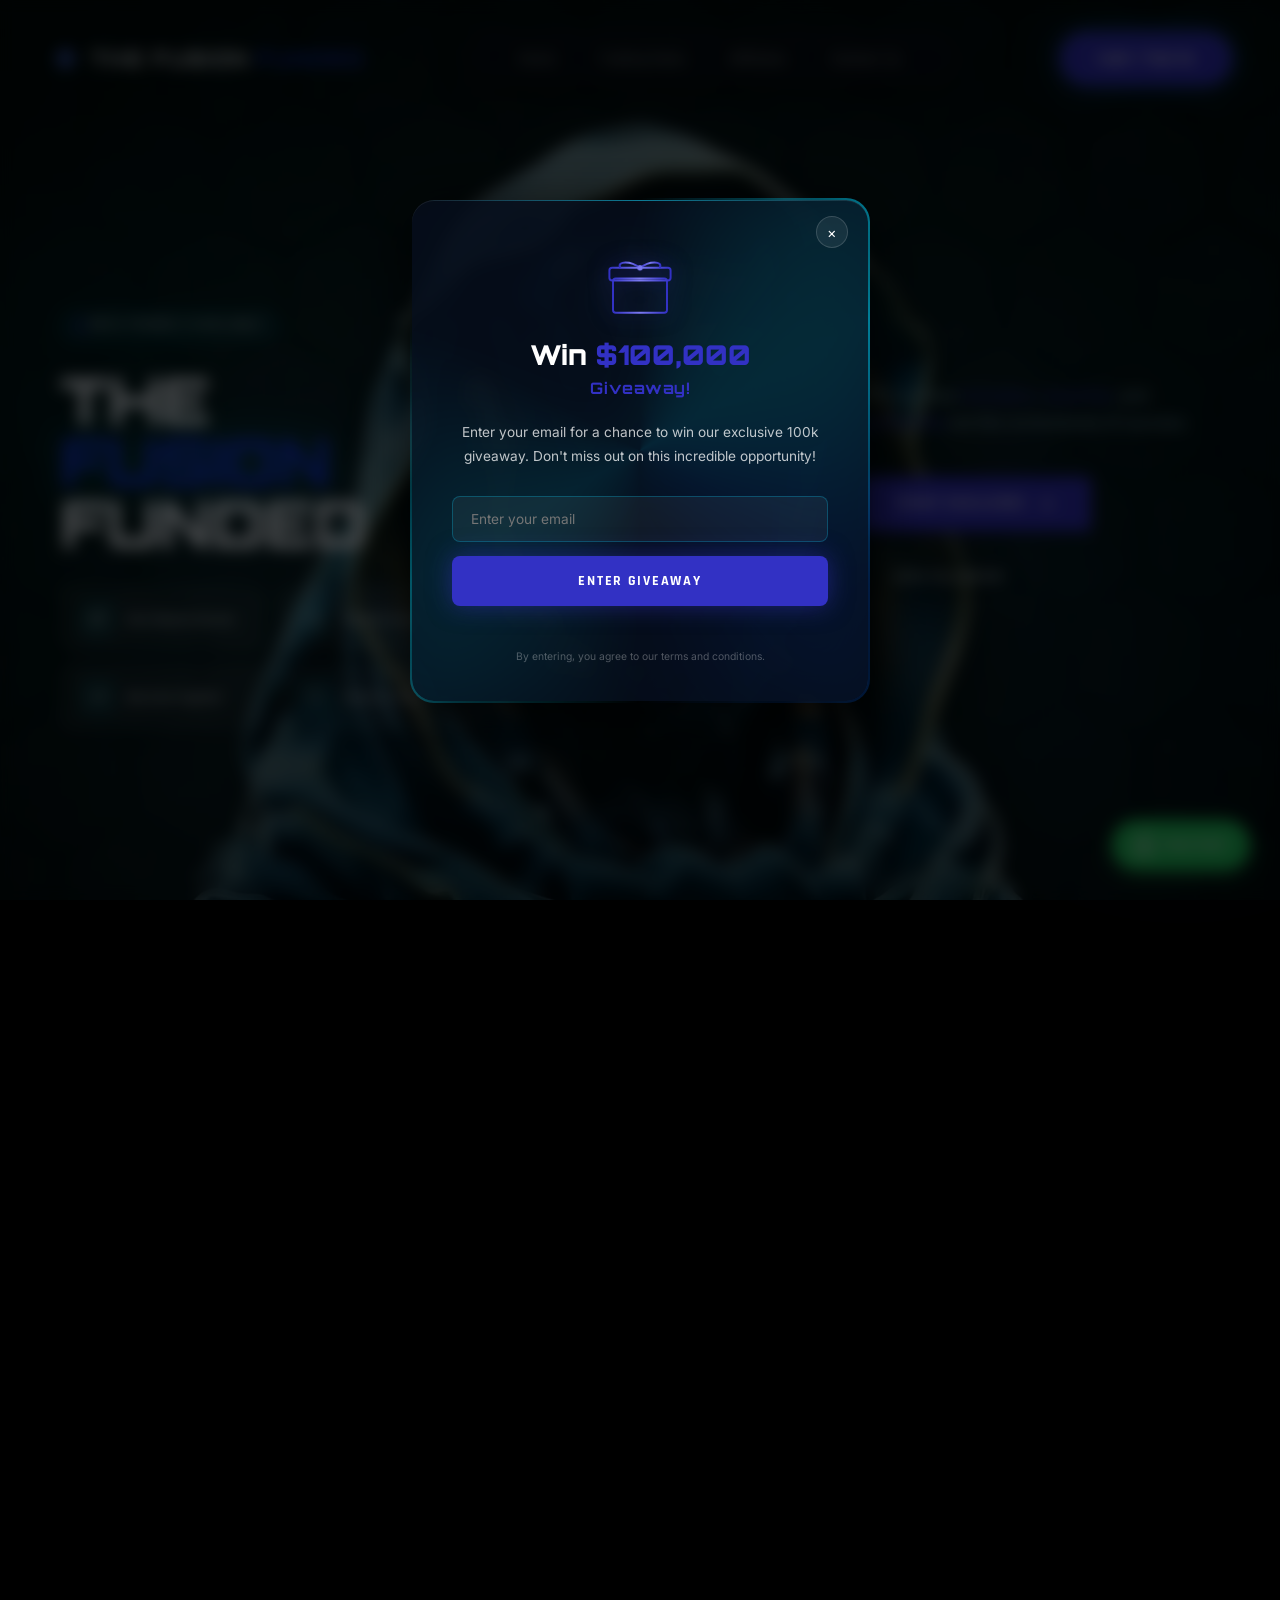
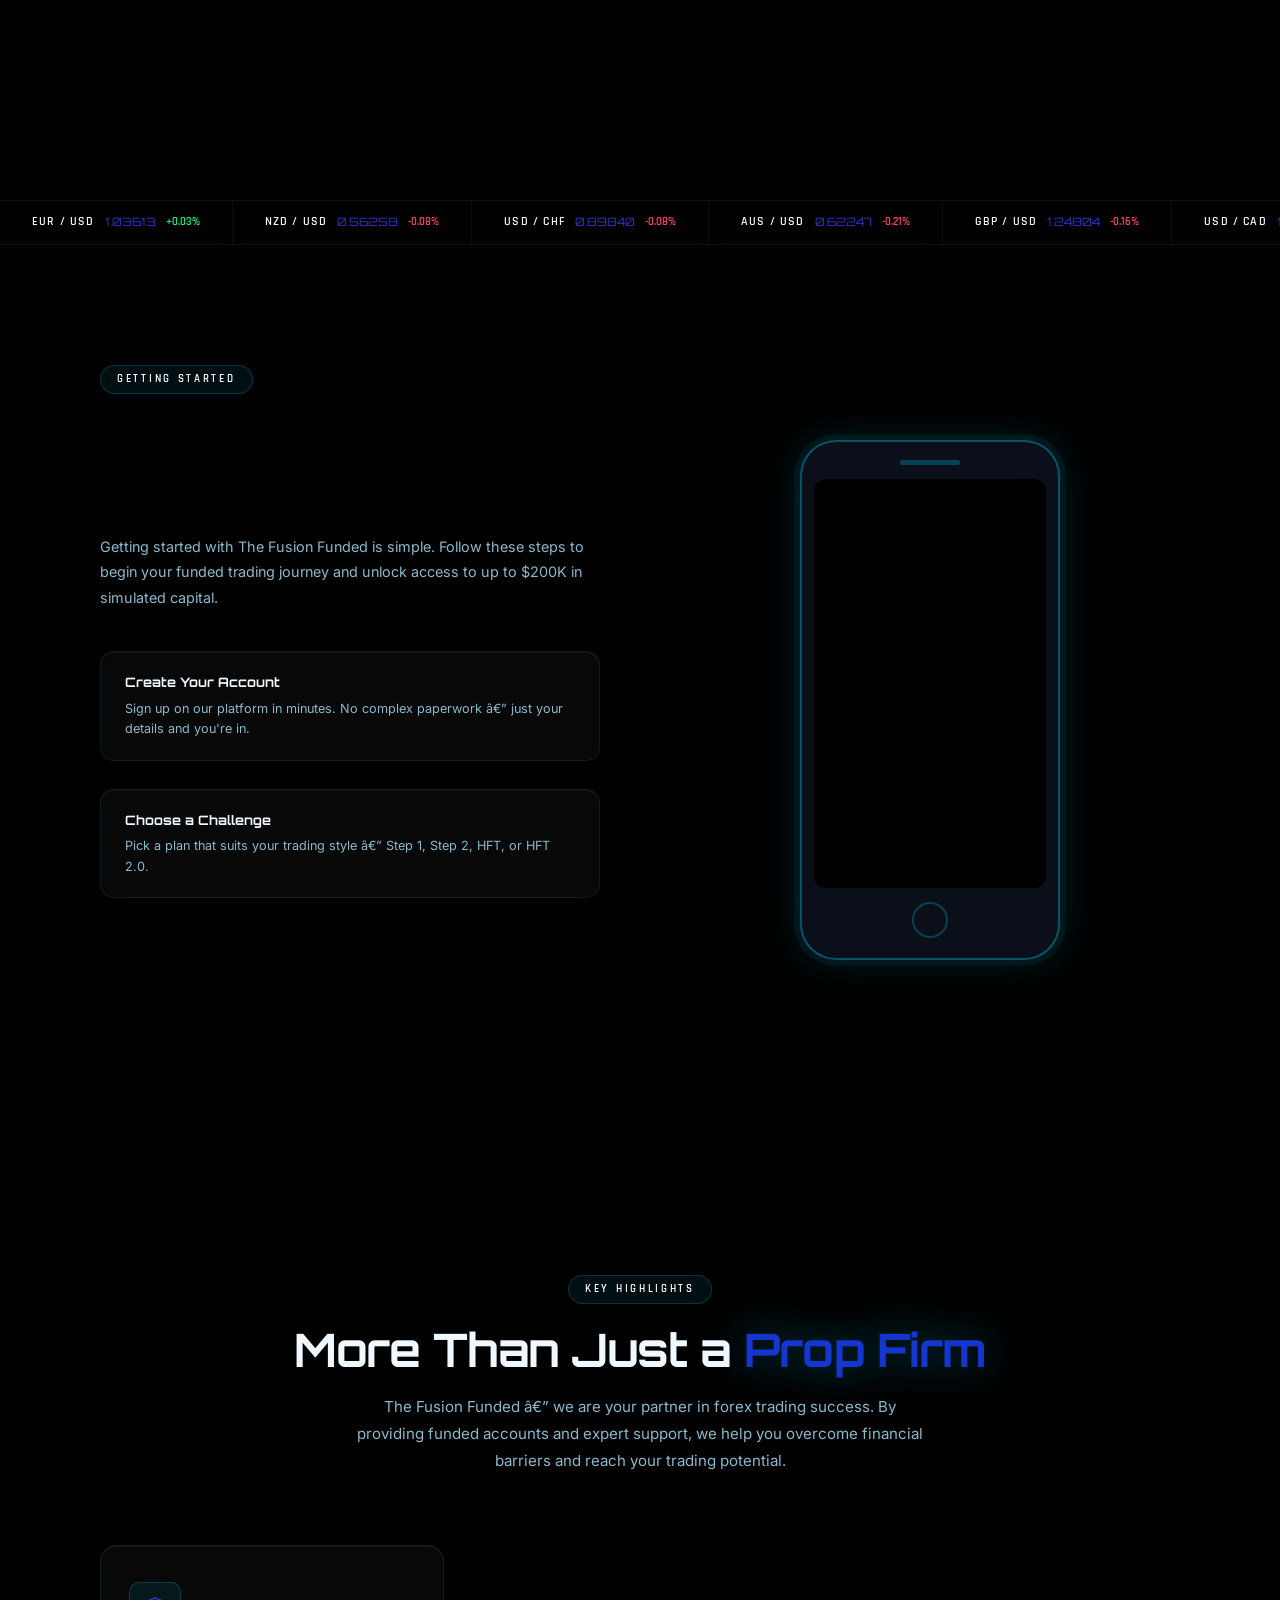
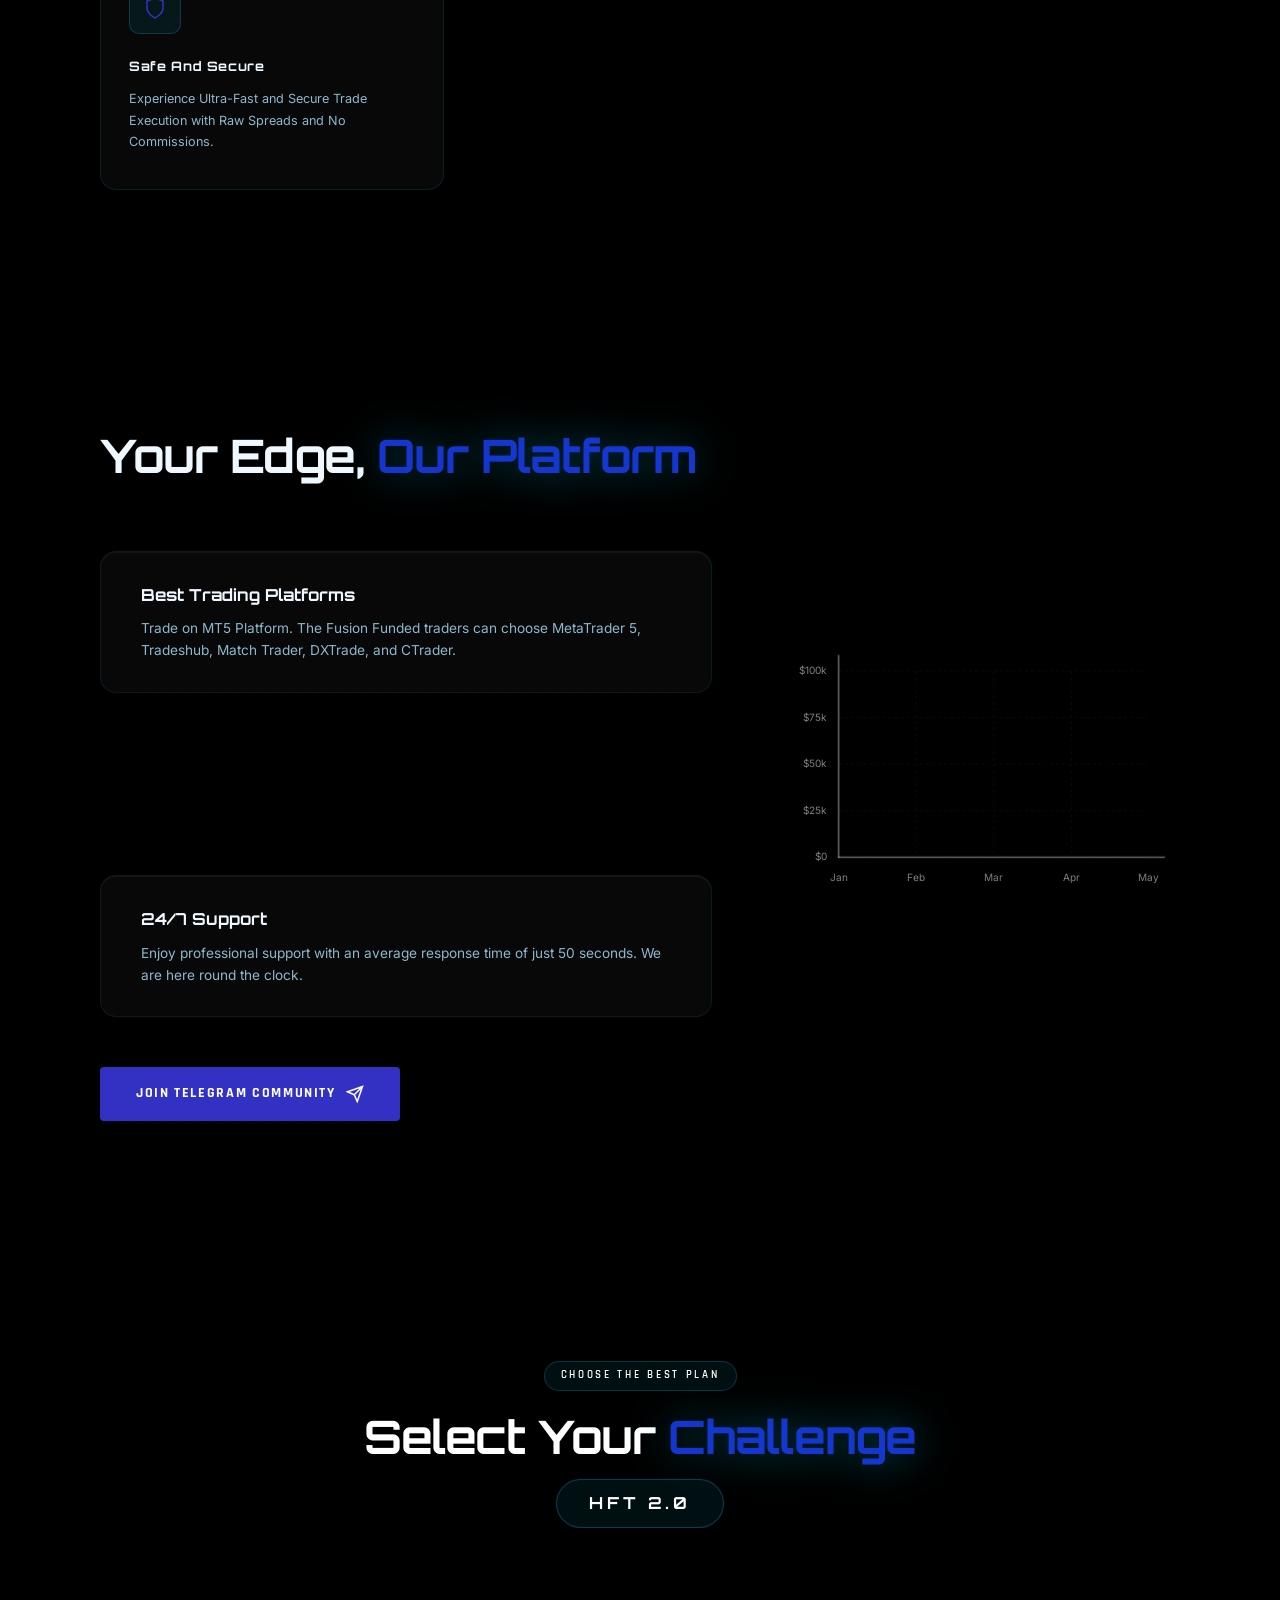
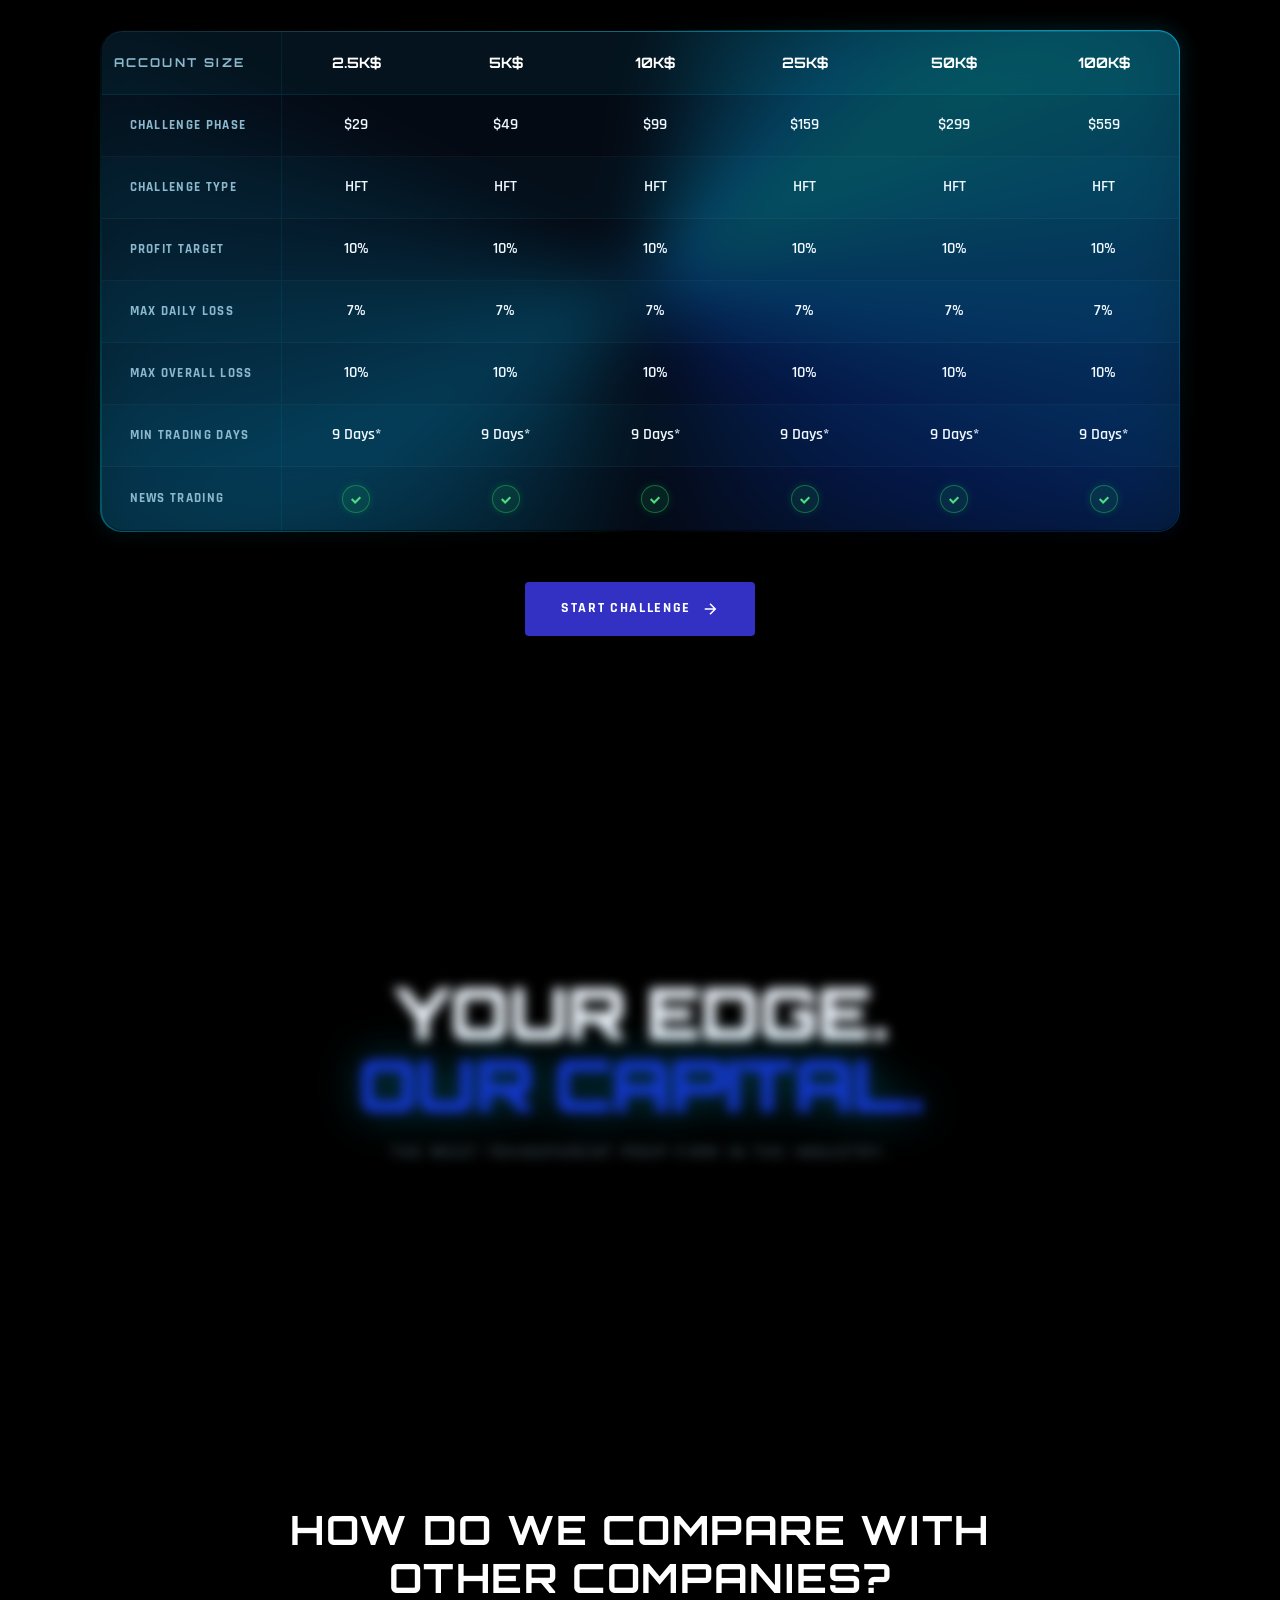
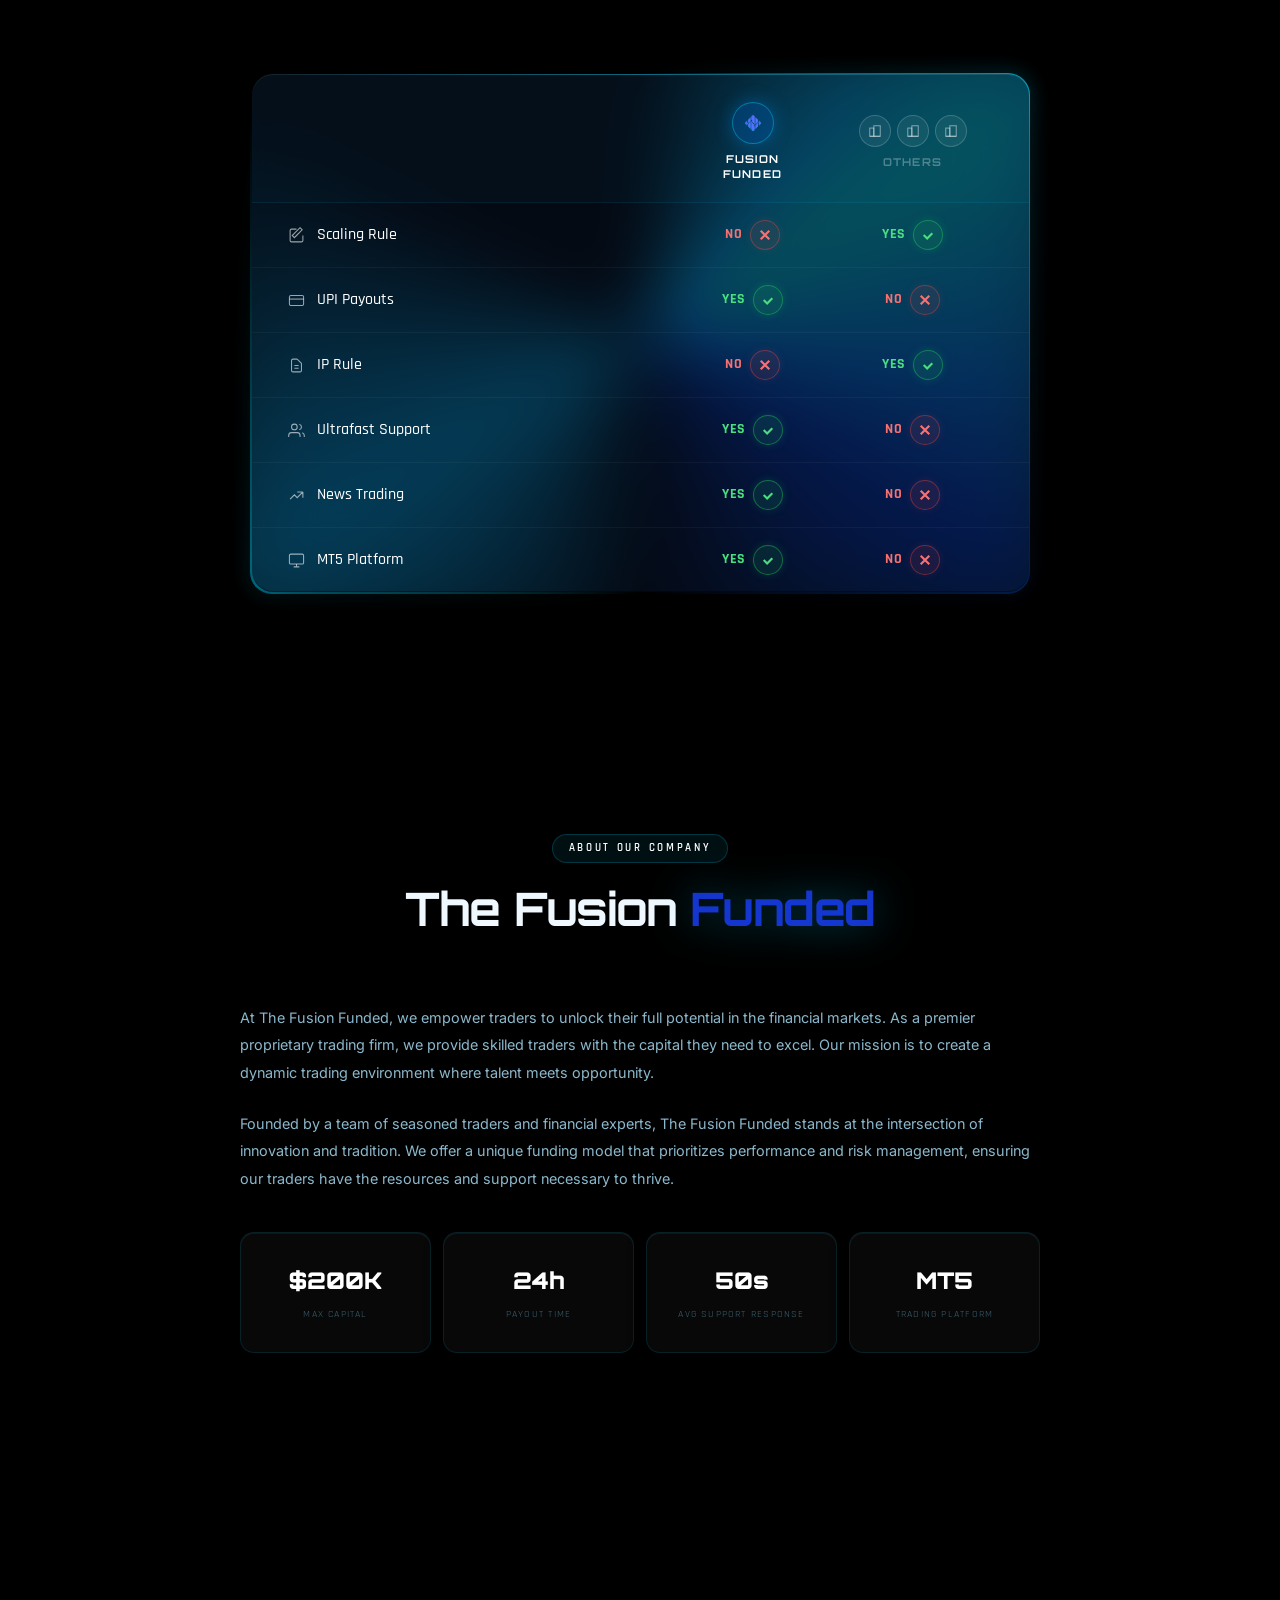
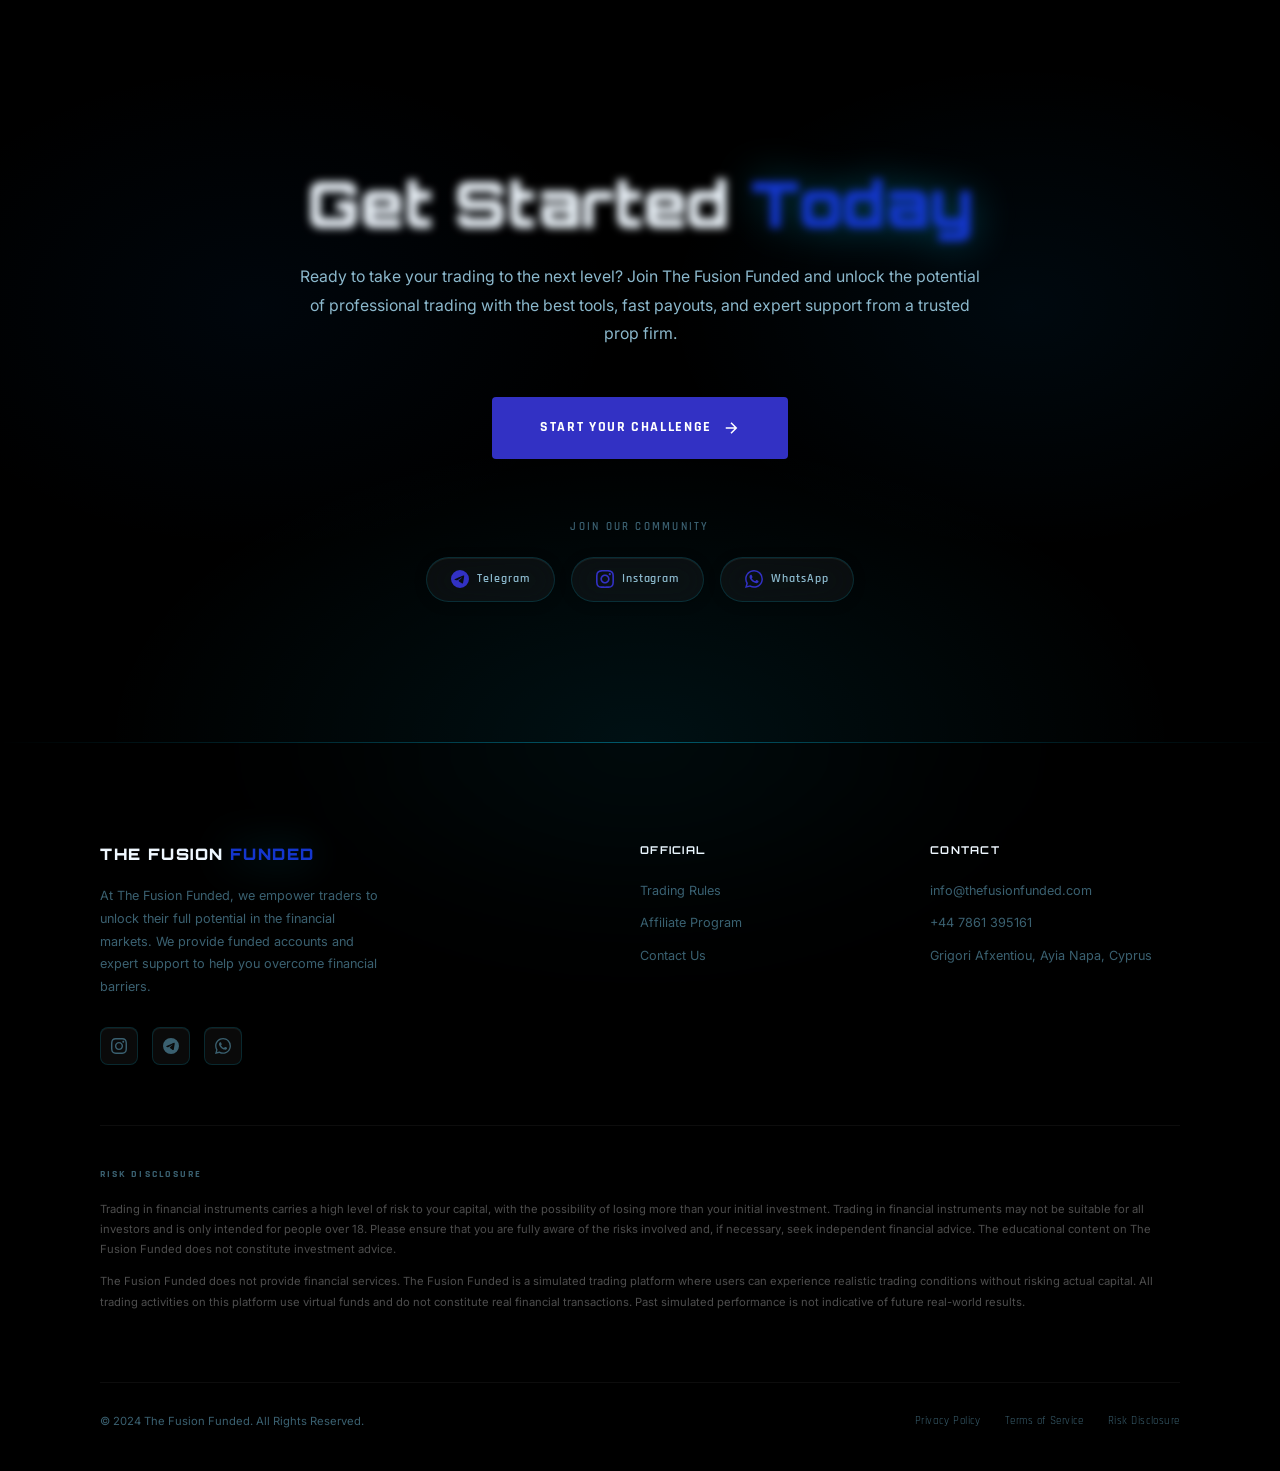
==== commit 5e808b4b: "The" ====
--- a/index.html
+++ b/index.html
@@ -1,11 +1,11 @@
-<!DOCTYPE html>
+﻿<!DOCTYPE html>
 <html lang="en">
 
 <head>
   <meta charset="UTF-8" />
   <meta name="viewport" content="width=device-width, initial-scale=1.0" />
   <meta name="description"
-    content="The Fusion Funded — Where innovation, expertise, and partnership are the cornerstones of success. Get funded and trade forex, crypto, indices with up to $200K capital." />
+    content="The Fusion Funded â€” Where innovation, expertise, and partnership are the cornerstones of success. Get funded and trade forex, crypto, indices with up to $200K capital." />
   <title>The Fusion Funded | Prop Trading Firm</title>
   <link rel="preconnect" href="https://fonts.googleapis.com" />
   <link rel="preconnect" href="https://fonts.gstatic.com" crossorigin />
@@ -152,13 +152,13 @@
           <div class="htu-step" data-reveal-left>
             <div>
               <h4>Create Your Account</h4>
-              <p>Sign up on our platform in minutes. No complex paperwork — just your details and you're in.</p>
+              <p>Sign up on our platform in minutes. No complex paperwork â€” just your details and you're in.</p>
             </div>
           </div>
           <div class="htu-step" data-reveal-left>
             <div>
               <h4>Choose a Challenge</h4>
-              <p>Pick a plan that suits your trading style — Step 1, Step 2, HFT, or HFT 2.0.</p>
+              <p>Pick a plan that suits your trading style â€” Step 1, Step 2, HFT, or HFT 2.0.</p>
             </div>
           </div>
           <div class="htu-step" data-reveal-left>
@@ -173,13 +173,9 @@
         <div class="phone-mockup">
           <div class="phone-speaker"></div>
           <div class="phone-screen">
-            <iframe
-              src="https://www.youtube.com/embed/dQw4w9WgXcQ?autoplay=0&rel=0"
-              title="How to use The Fusion Funded"
-              frameborder="0"
-              allow="accelerometer; autoplay; clipboard-write; encrypted-media; gyroscope; picture-in-picture"
-              allowfullscreen>
-            </iframe>
+            <video autoplay muted loop playsinline style="width:100%;height:100%;object-fit:cover;display:block;border-radius:12px;">
+              <source src="mobile_vid.mp4" type="video/mp4">
+            </video>
           </div>
           <div class="phone-home-btn"></div>
         </div>
@@ -193,7 +189,7 @@
       <div class="section-header" data-reveal>
         <span class="section-tag">Key Highlights</span>
         <h2 class="section-title">More Than Just a <span class="gradient-text">Prop Firm</span></h2>
-        <p class="section-desc">The Fusion Funded — we are your partner in forex trading success. By providing funded
+        <p class="section-desc">The Fusion Funded â€” we are your partner in forex trading success. By providing funded
           accounts and expert support, we help you overcome financial barriers and reach your trading potential.</p>
       </div>
       <div class="highlights-grid">
@@ -239,7 +235,7 @@
           </div>
           <div class="why-card" data-reveal-left>
             <h3>Guaranteed Payouts</h3>
-            <p>Receive your payment within 24 hours. No reward denials — ever. Your profits, your money.</p>
+            <p>Receive your payment within 24 hours. No reward denials â€” ever. Your profits, your money.</p>
           </div>
           <div class="why-card" data-reveal-left>
             <h3>24/7 Support</h3>
@@ -794,9 +790,10 @@
         <!-- desc -->
         <p style="font-family:'Inter',sans-serif;font-size:0.95rem;color:rgba(255,255,255,0.75);line-height:1.7;margin-bottom:28px;">Enter your email for a chance to win our exclusive 100k giveaway. Don't miss out on this incredible opportunity!</p>
         <!-- email input -->
-        <input type="email" placeholder="Enter your email" style="width:100%;background:rgba(255,255,255,0.05);border:1px solid rgba(0,212,255,0.25);border-radius:8px;padding:14px 18px;font-family:'Inter',sans-serif;font-size:0.95rem;color:#fff;outline:none;margin-bottom:14px;box-sizing:border-box;transition:border-color 0.3s;" onfocus="this.style.borderColor='rgb(50,49,196)'" onblur="this.style.borderColor='rgba(0,212,255,0.25)'" />
+        <input type="email" id="giveaway-email" placeholder="Enter your email" style="width:100%;background:rgba(255,255,255,0.05);border:1px solid rgba(0,212,255,0.25);border-radius:8px;padding:14px 18px;font-family:'Inter',sans-serif;font-size:0.95rem;color:#fff;outline:none;margin-bottom:14px;box-sizing:border-box;transition:border-color 0.3s;" onfocus="this.style.borderColor='rgb(50,49,196)'" onblur="this.style.borderColor='rgba(0,212,255,0.25)'" />
         <!-- submit btn -->
-        <button style="width:100%;background:rgb(50,49,196);color:#fff;border:none;border-radius:8px;padding:16px;font-family:'Rajdhani',sans-serif;font-size:1rem;font-weight:700;letter-spacing:0.12em;text-transform:uppercase;cursor:pointer;transition:box-shadow 0.3s,transform 0.3s;box-shadow:0 0 24px rgba(50,49,196,0.5);" onmouseover="this.style.boxShadow='0 0 40px rgba(50,49,196,0.8)';this.style.transform='translateY(-2px)'" onmouseout="this.style.boxShadow='0 0 24px rgba(50,49,196,0.5)';this.style.transform='translateY(0)'">Enter Giveaway</button>
+        <button id="giveaway-btn" onclick="submitGiveaway()" style="width:100%;background:rgb(50,49,196);color:#fff;border:none;border-radius:8px;padding:16px;font-family:'Rajdhani',sans-serif;font-size:1rem;font-weight:700;letter-spacing:0.12em;text-transform:uppercase;cursor:pointer;transition:box-shadow 0.3s,transform 0.3s;box-shadow:0 0 24px rgba(50,49,196,0.5);" onmouseover="this.style.boxShadow='0 0 40px rgba(50,49,196,0.8)';this.style.transform='translateY(-2px)'" onmouseout="this.style.boxShadow='0 0 24px rgba(50,49,196,0.5)';this.style.transform='translateY(0)'">Enter Giveaway</button>
+        <p id="giveaway-msg" style="font-family:'Inter',sans-serif;font-size:0.82rem;margin-top:10px;min-height:18px;color:rgba(255,255,255,0.5);"></p>
         <!-- terms -->
         <p style="font-family:'Inter',sans-serif;font-size:0.72rem;color:rgba(255,255,255,0.3);margin-top:14px;">By entering, you agree to our terms and conditions.</p>
       </div>
@@ -810,6 +807,37 @@
     @keyframes traceGift { to { stroke-dashoffset: 0; } }
     @keyframes popGiftDot { to { opacity: 1; } }
   </style>
+  <script>
+    const SHEET_URL = 'https://script.google.com/macros/s/AKfycbyVQ6E5-fQKUj_Ws_XJ09rk7HagUnA4wGibZyQHFH45bO3Yr5HcUHo_nVas3xu4HnTu/exec';
+
+    function submitGiveaway() {
+      var email = document.getElementById('giveaway-email').value.trim();
+      var msg = document.getElementById('giveaway-msg');
+      var btn = document.getElementById('giveaway-btn');
+
+      if (!email || !/^[^@]+@[^@]+\.[^@]+$/.test(email)) {
+        msg.style.color = '#f87171';
+        msg.textContent = 'Please enter a valid email address.';
+        return;
+      }
+
+      btn.textContent = 'Submitting...';
+      btn.disabled = true;
+      msg.textContent = '';
+
+      fetch(SHEET_URL + '?email=' + encodeURIComponent(email), { method: 'GET', mode: 'no-cors' })
+        .finally(function() {
+          msg.style.color = '#4ade80';
+          msg.textContent = "You're entered! Good luck!";
+          btn.textContent = 'Entered!';
+          document.getElementById('giveaway-email').value = '';
+          setTimeout(function() {
+            document.getElementById('giveaway-overlay').style.display = 'none';
+          }, 2000);
+        });
+    }
+  </script>
 </body>
 
 </html>
+
--- a/style.css
+++ b/style.css
@@ -749,6 +749,7 @@
    ============================================================ */
 .plans-section {
   background: transparent;
+  scroll-behavior: auto;
 }
 
 .plans-grid {
@@ -1710,8 +1711,24 @@
     transparent 360deg
   );
   animation: pgtSpin 12s linear infinite;
-  overflow-x: auto;
+  overflow: visible;
   scrollbar-width: none;
+}
+
+.plan-glass-inner {
+  position: relative;
+  z-index: 1;
+  border-radius: 21px;
+  background: rgba(6, 14, 28, 0.72);
+  backdrop-filter: blur(32px) saturate(200%) brightness(1.08);
+  -webkit-backdrop-filter: blur(32px) saturate(200%) brightness(1.08);
+  overflow: hidden;
+  box-shadow:
+    0 8px 60px rgba(0,0,0,0.6),
+    inset 0 1px 0 rgba(255,255,255,0.07),
+    inset 0 -1px 0 rgba(0,0,0,0.4);
+  min-width: unset;
+  width: 100%;
 }
 
 .plan-glass-wrap::-webkit-scrollbar {
@@ -1786,7 +1803,7 @@
 /* Rows */
 .pgt-row {
   display: grid;
-  grid-template-columns: 220px repeat(6, 1fr);
+  grid-template-columns: 180px repeat(6, 1fr);
   border-bottom: 1px solid rgba(255,255,255,0.04);
   transition: background 0.2s;
 }
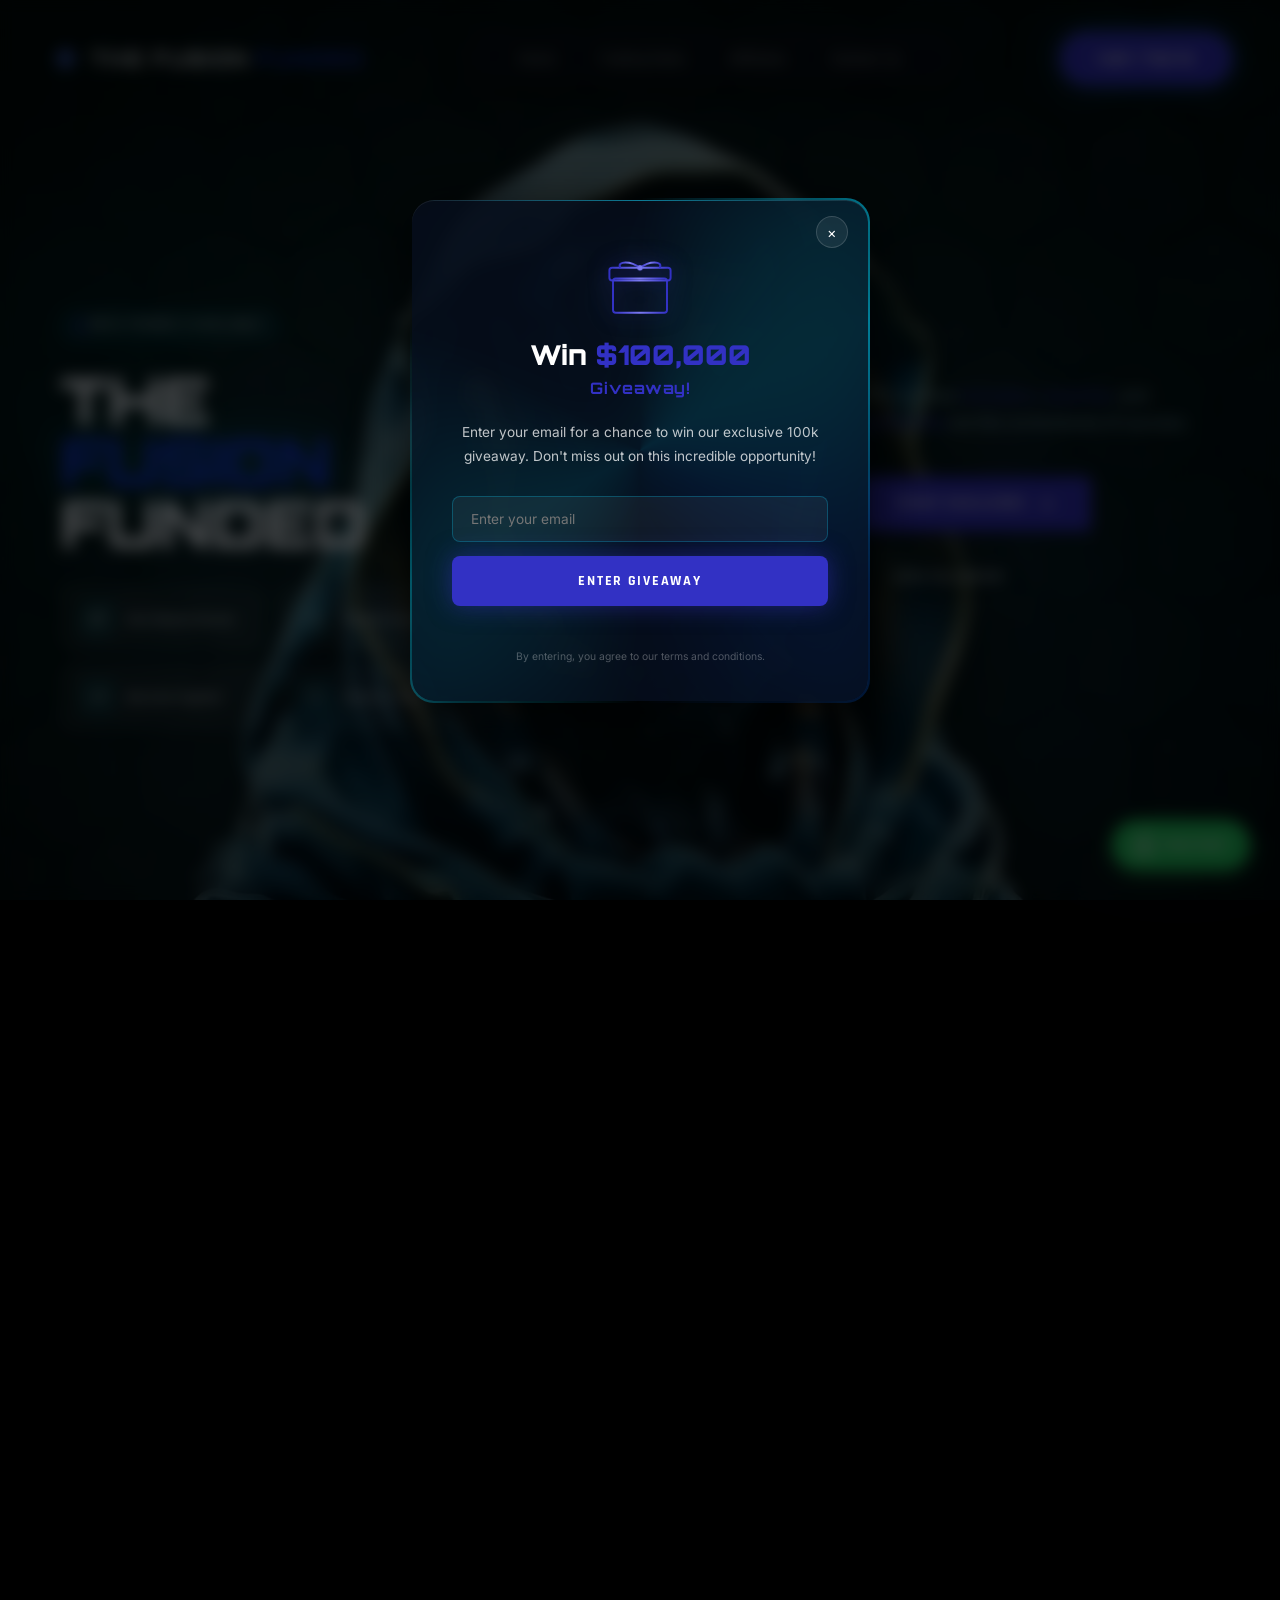
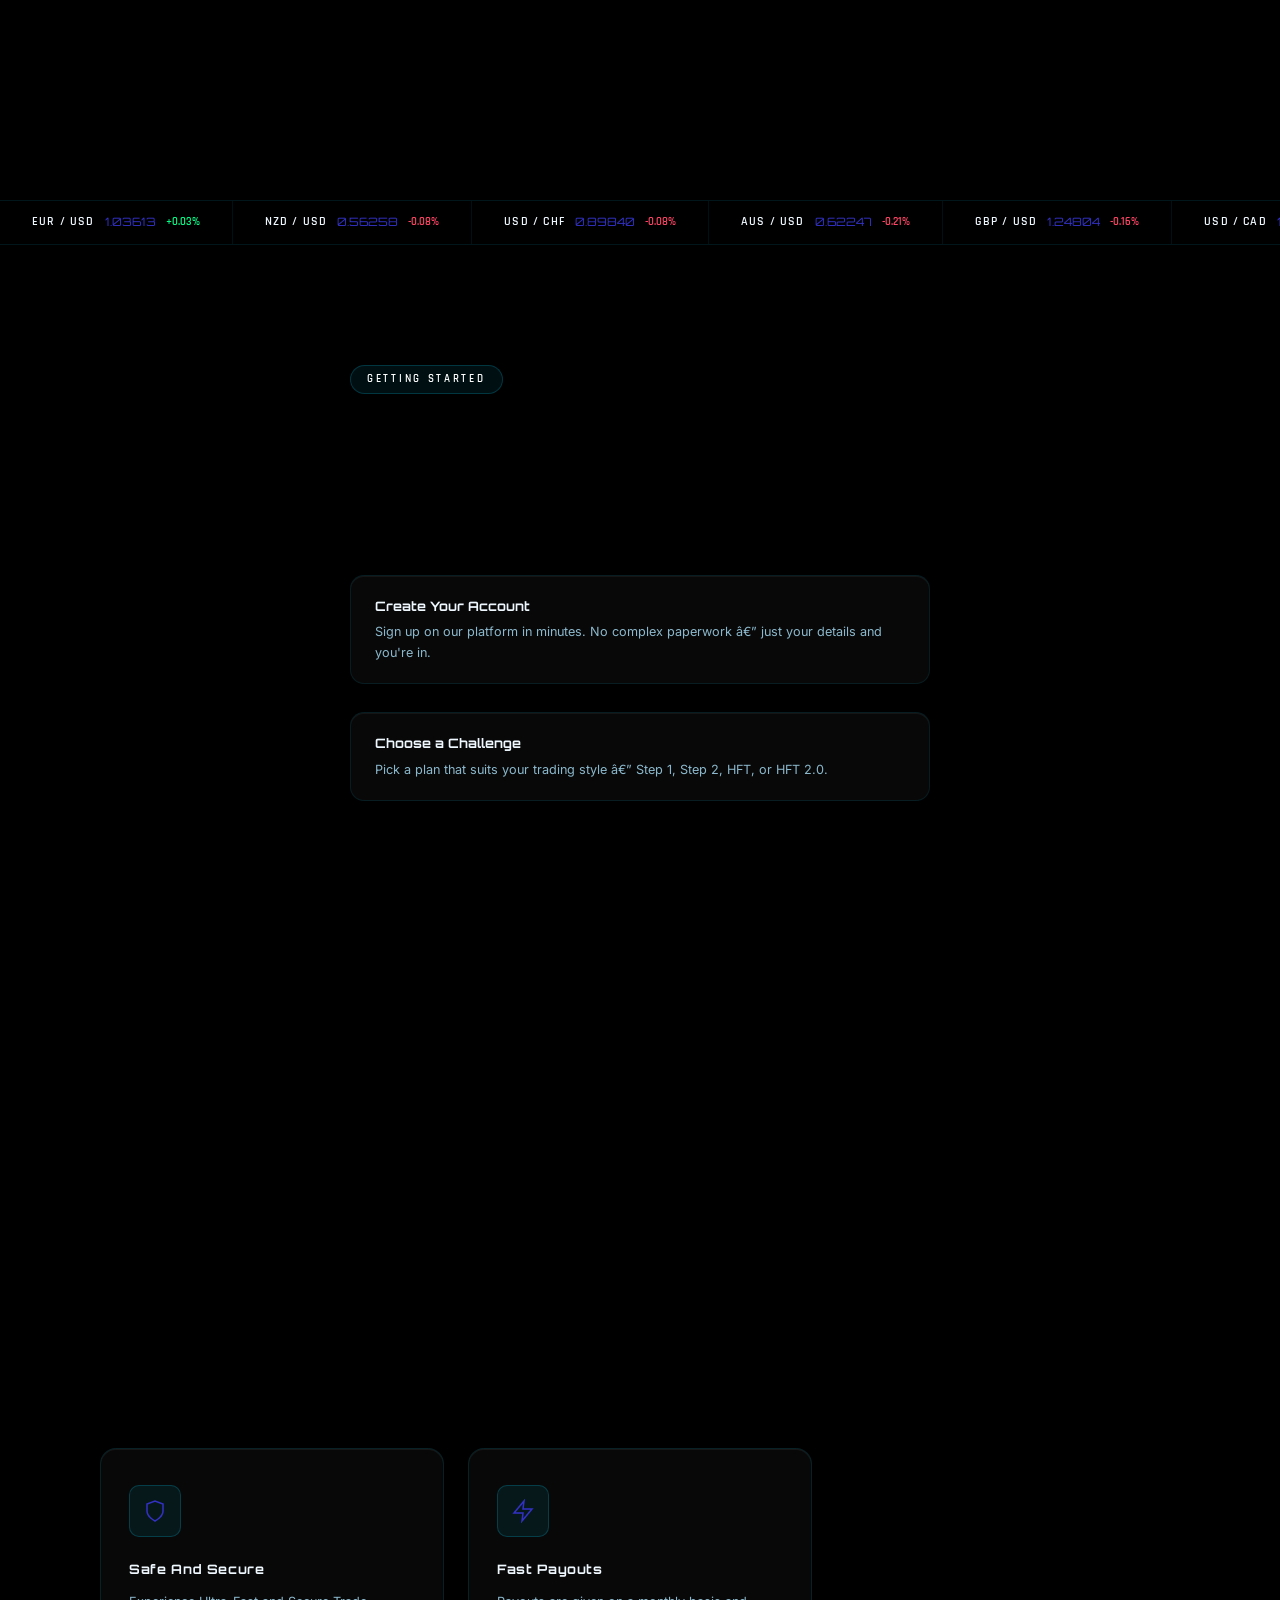
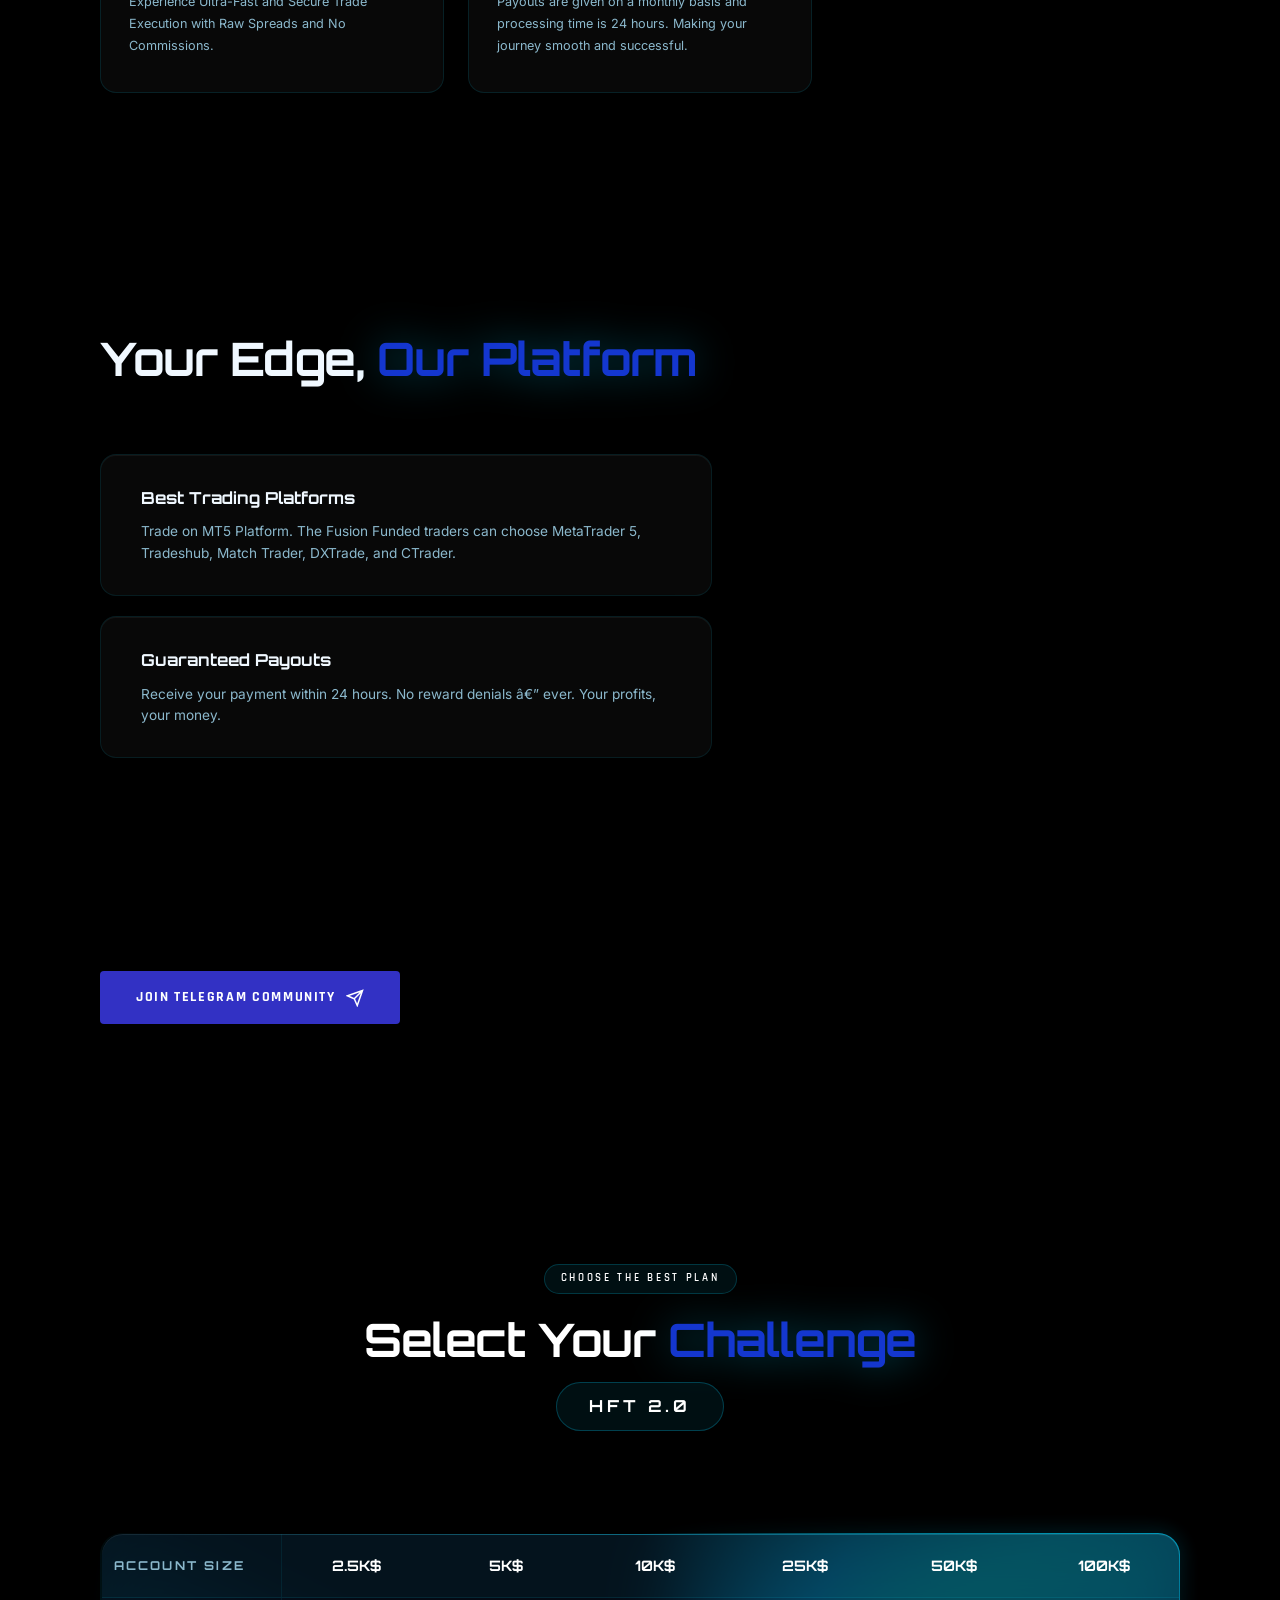
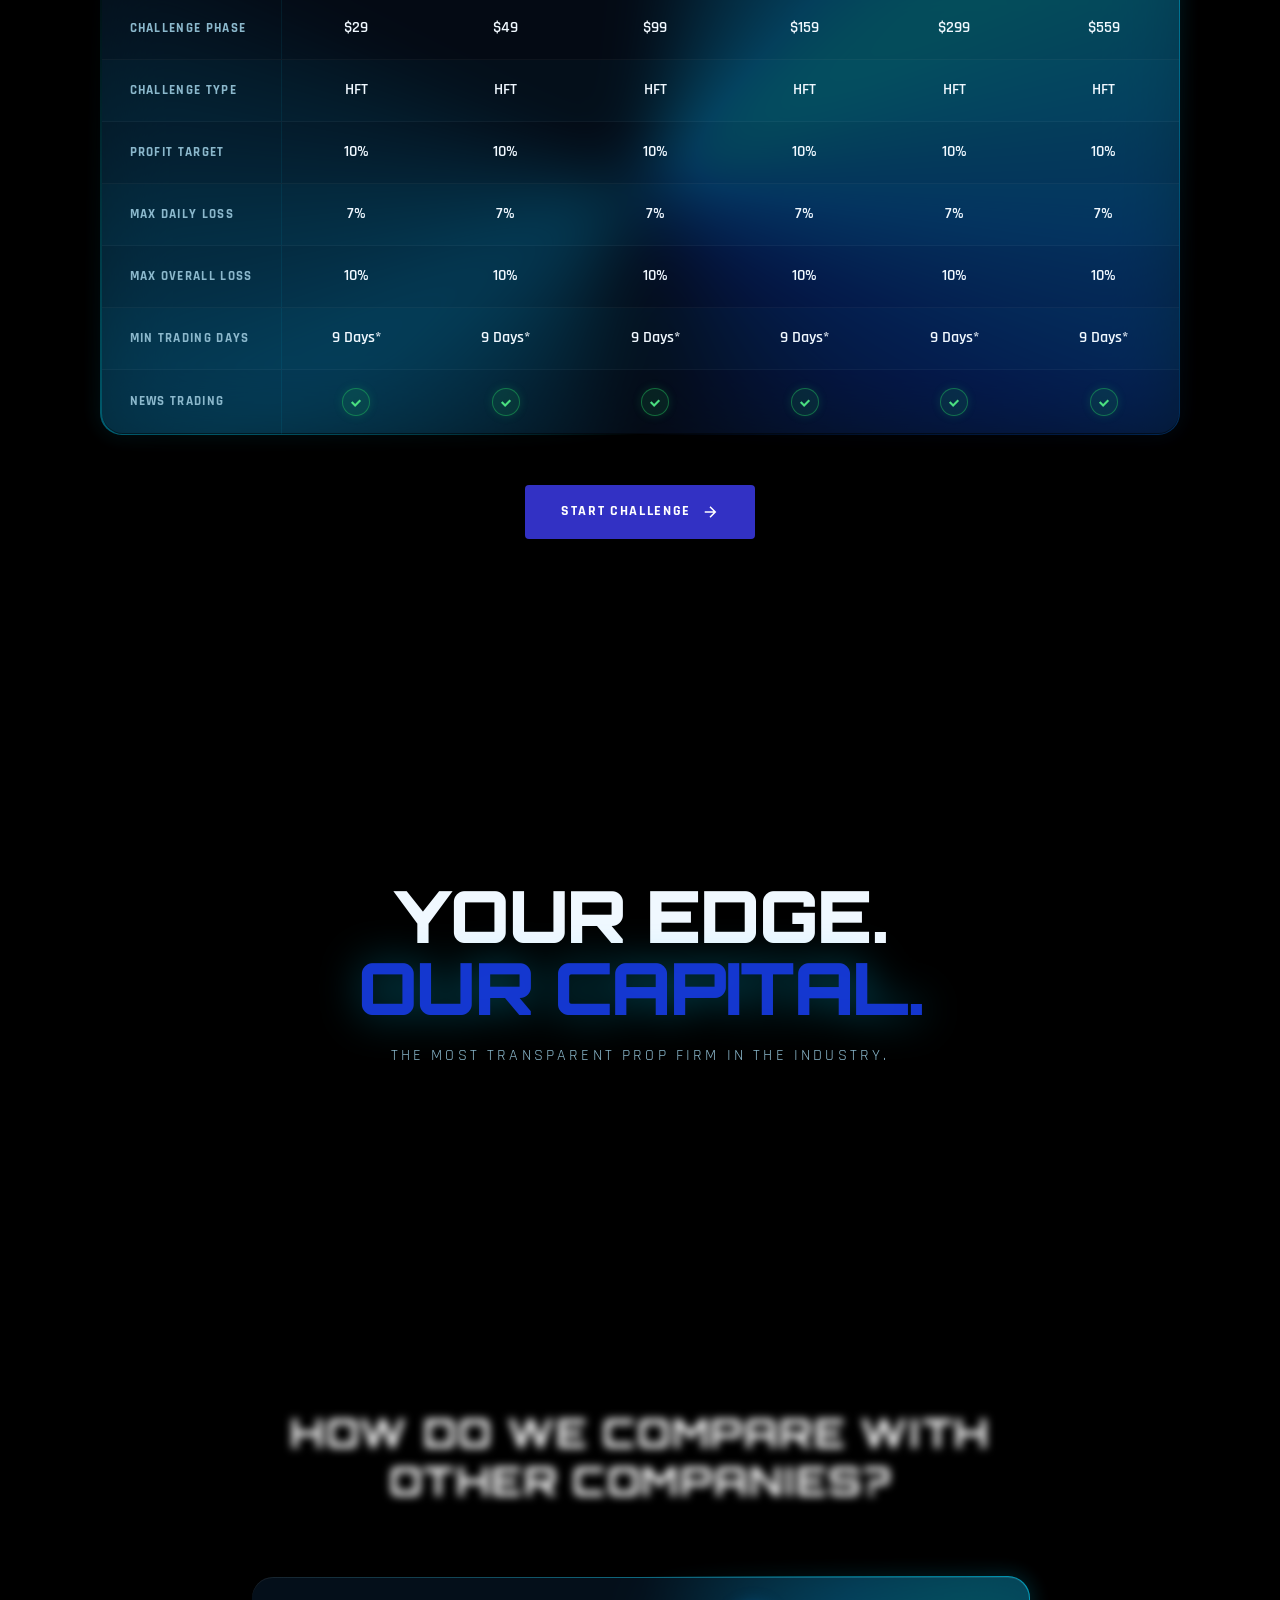
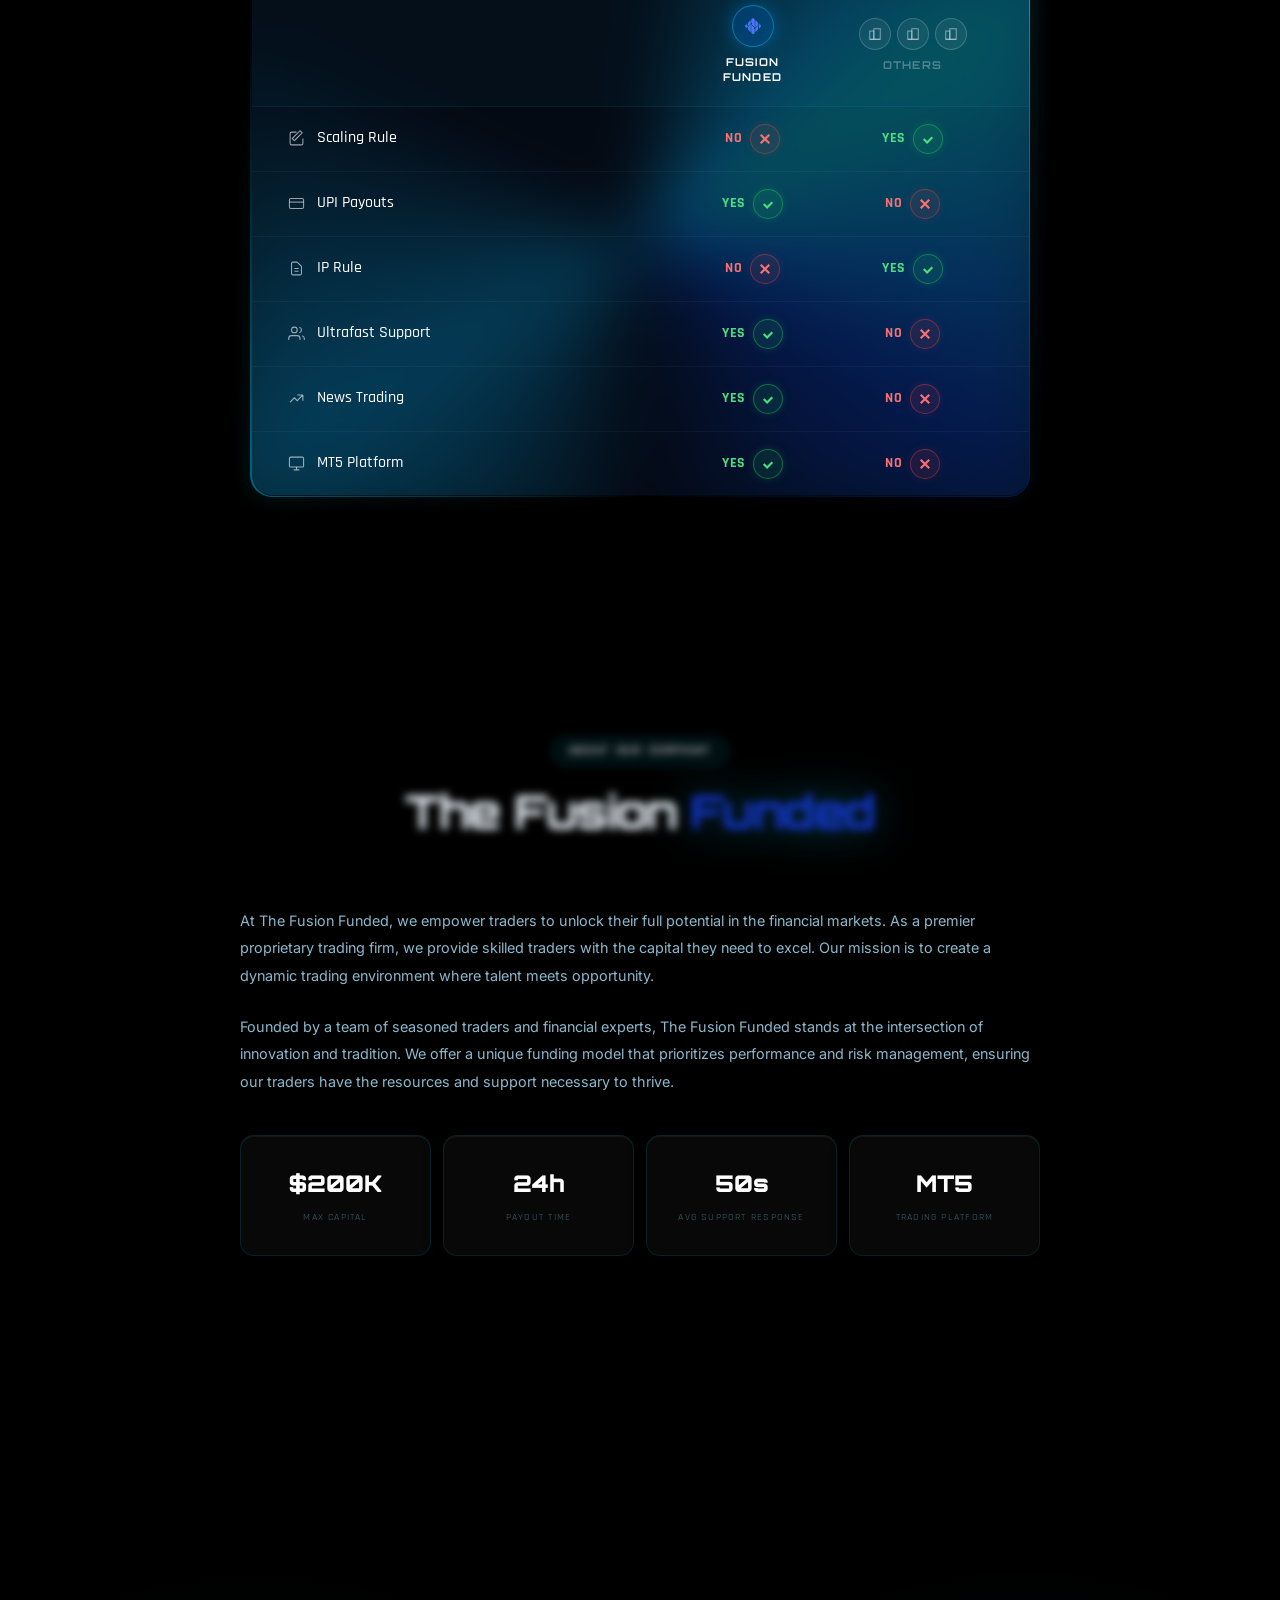
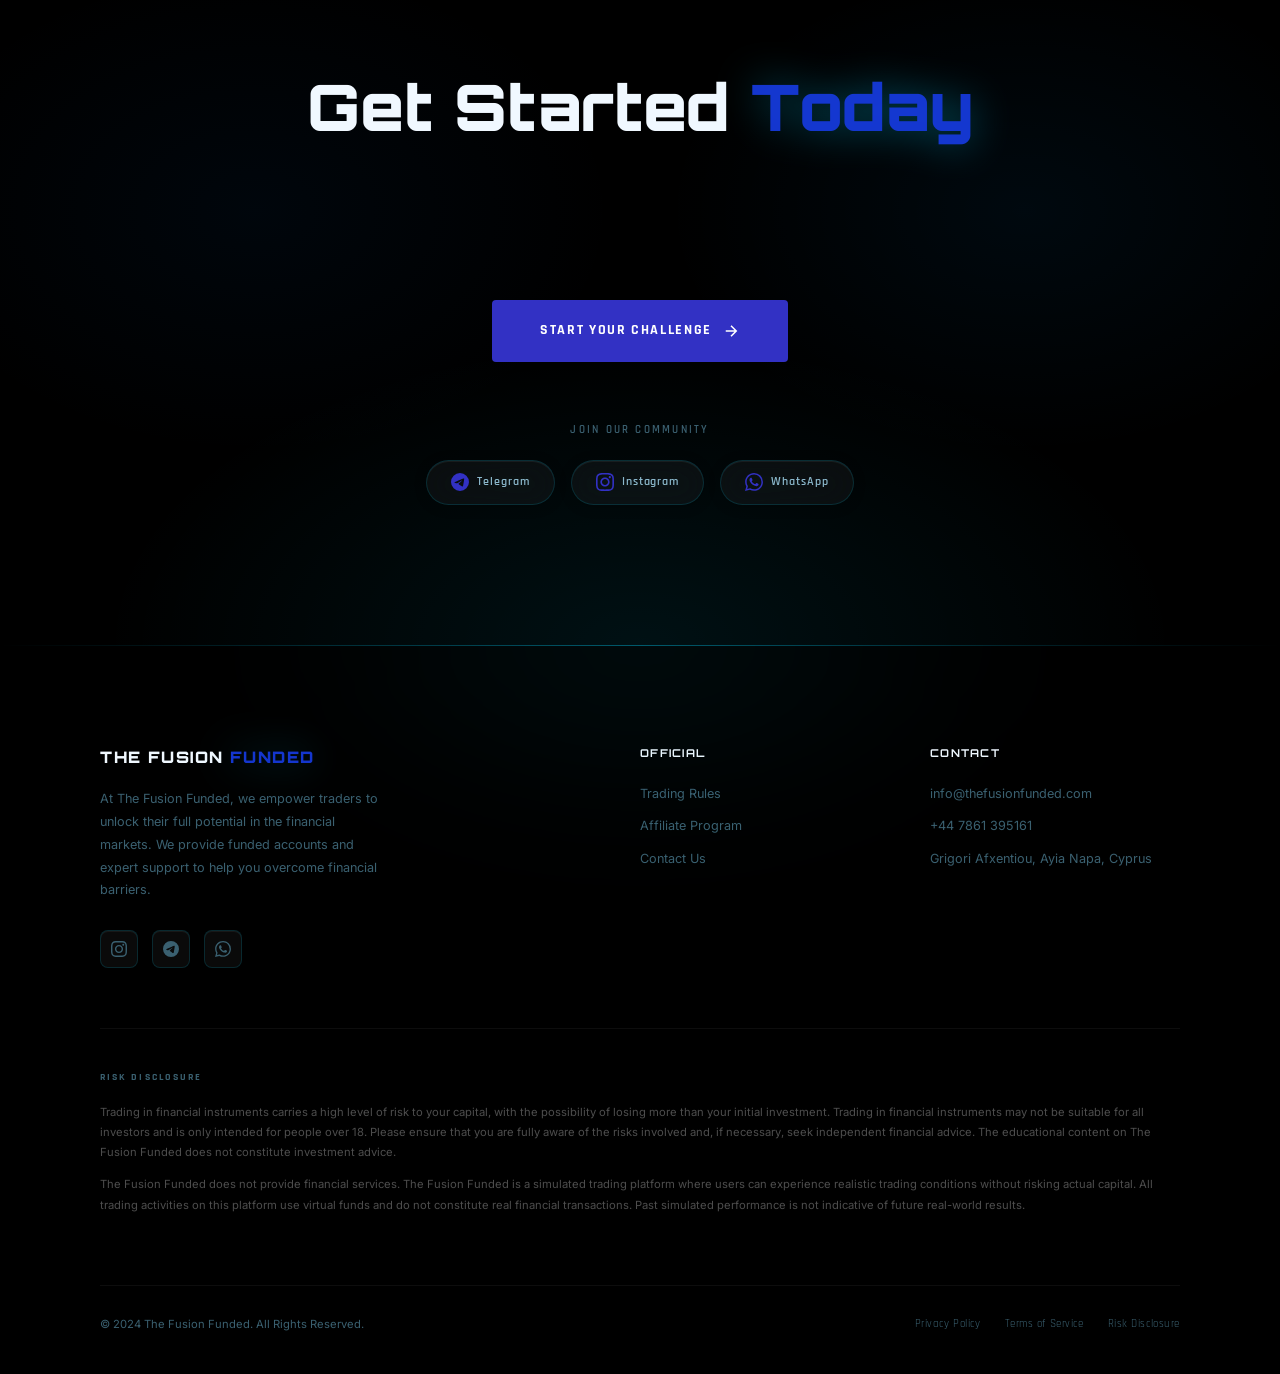
==== commit f60f9259: "Te" ====
--- a/index.html
+++ b/index.html
@@ -1,4 +1,4 @@
-﻿<!DOCTYPE html>
+<!DOCTYPE html>
 <html lang="en">
 
 <head>
@@ -141,9 +141,10 @@
   </div>
 
   <!-- ===== HOW TO USE THIS SITE ===== -->
-  <section id="how-to-use" class="section how-to-use-section">
-    <div class="section-bg-glow how-to-use-glow"></div>
-    <div class="container how-to-use-container">
+  <section id="how-to-use" class="section how-to-use-section" style="position:relative;overflow:hidden;">
+    <video autoplay muted loop playsinline style="position:absolute;inset:0;width:100%;height:100%;object-fit:cover;z-index:0;opacity:1;"><source src="mobile_vid.mp4" type="video/mp4"></video>
+    <div style="position:absolute;inset:0;background:rgba(0,0,0,0.15);z-index:1;"></div>
+    <div class="container" style="position:relative;z-index:2;max-width:700px;text-align:left;">
       <div class="how-to-use-left">
         <span class="section-tag">Getting Started</span>
         <h2 class="section-title" data-reveal>How To Use <span class="gradient-text">This Site</span></h2>
@@ -167,17 +168,6 @@
               <p>Hit your profit targets, pass the challenge, and receive your funded account with fast payouts.</p>
             </div>
           </div>
-        </div>
-      </div>
-      <div class="how-to-use-right" data-reveal-right>
-        <div class="phone-mockup">
-          <div class="phone-speaker"></div>
-          <div class="phone-screen">
-            <video autoplay muted loop playsinline style="width:100%;height:100%;object-fit:cover;display:block;border-radius:12px;">
-              <source src="mobile_vid.mp4" type="video/mp4">
-            </video>
-          </div>
-          <div class="phone-home-btn"></div>
         </div>
       </div>
     </div>
@@ -808,7 +798,7 @@
     @keyframes popGiftDot { to { opacity: 1; } }
   </style>
   <script>
-    const SHEET_URL = 'https://script.google.com/macros/s/AKfycbyVQ6E5-fQKUj_Ws_XJ09rk7HagUnA4wGibZyQHFH45bO3Yr5HcUHo_nVas3xu4HnTu/exec';
+    const SHEET_URL = 'https://script.google.com/macros/s/AKfycbxR48jw8ydufaAvaK5g6Hg5ha9G-4OCnDz1ODyTNNKxN7zizZ1qWy18VcOtA30H9yLEtQ/exec';
 
     function submitGiveaway() {
       var email = document.getElementById('giveaway-email').value.trim();
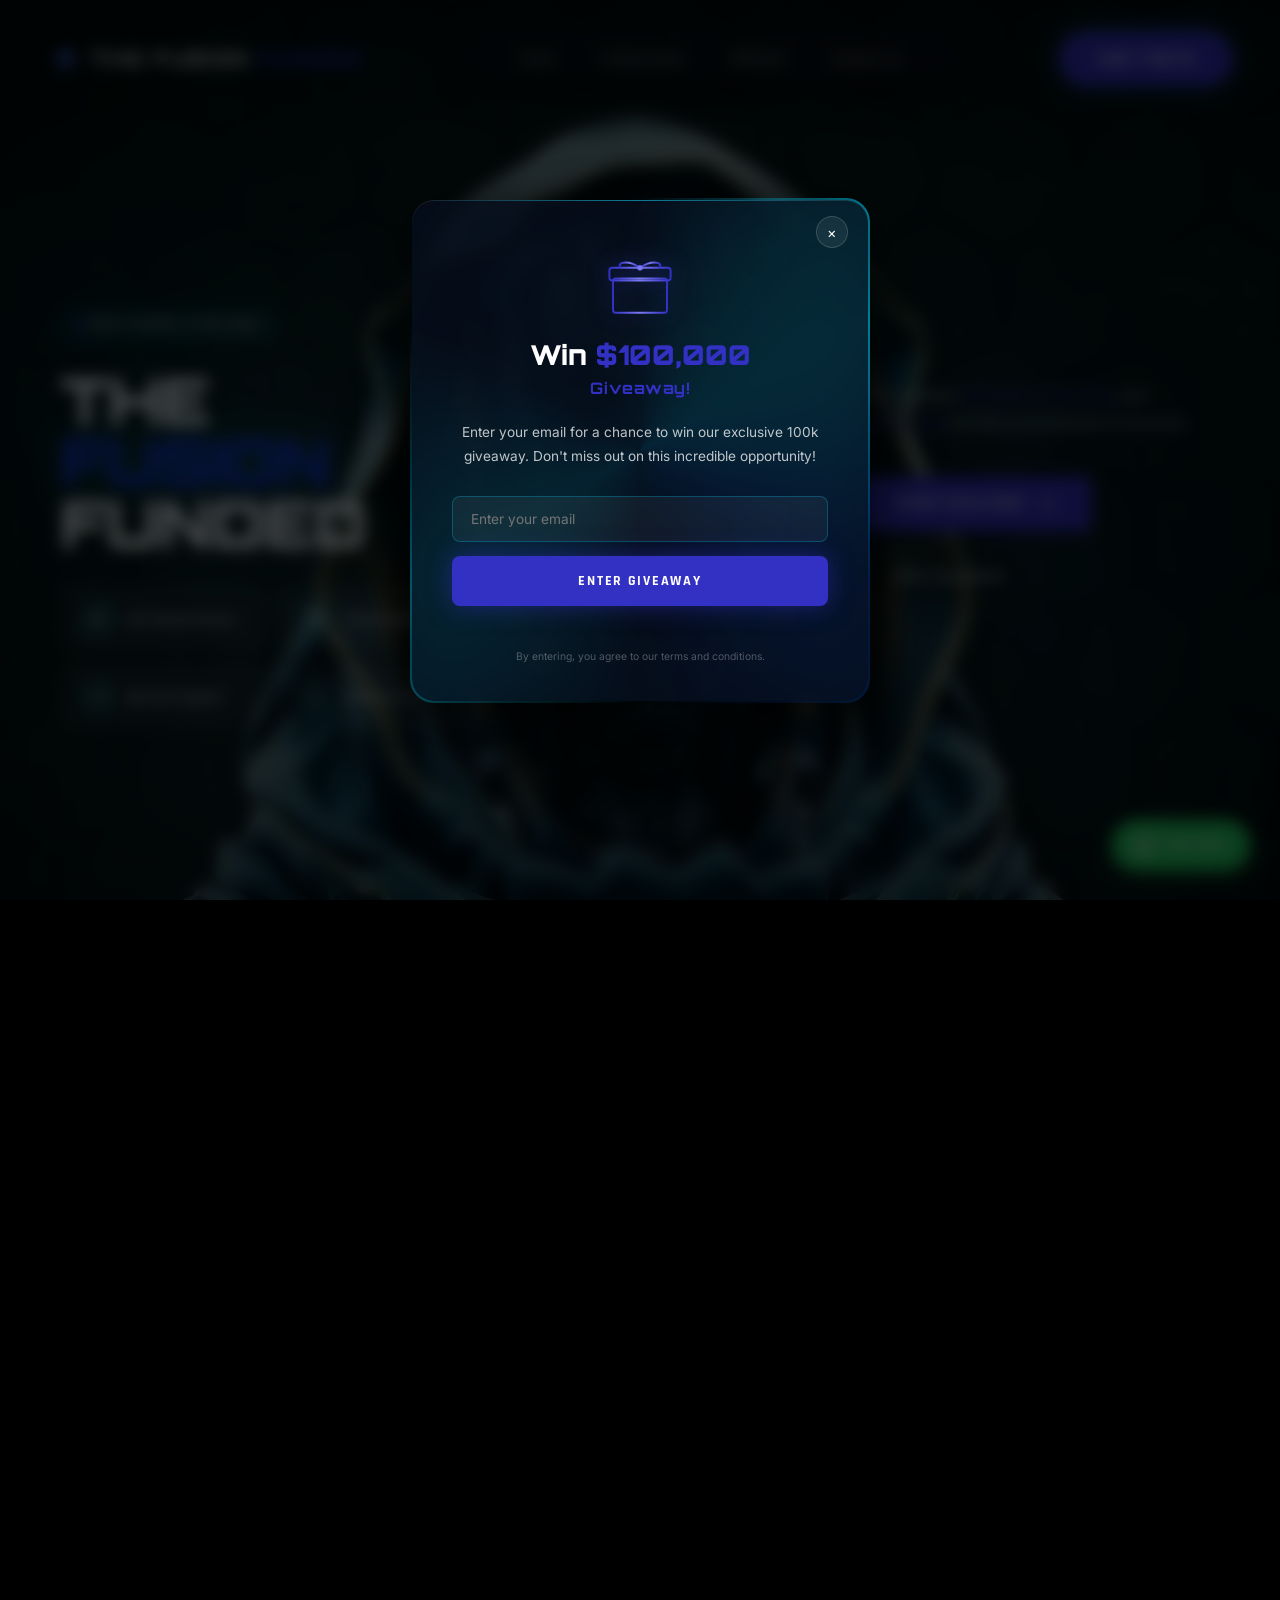
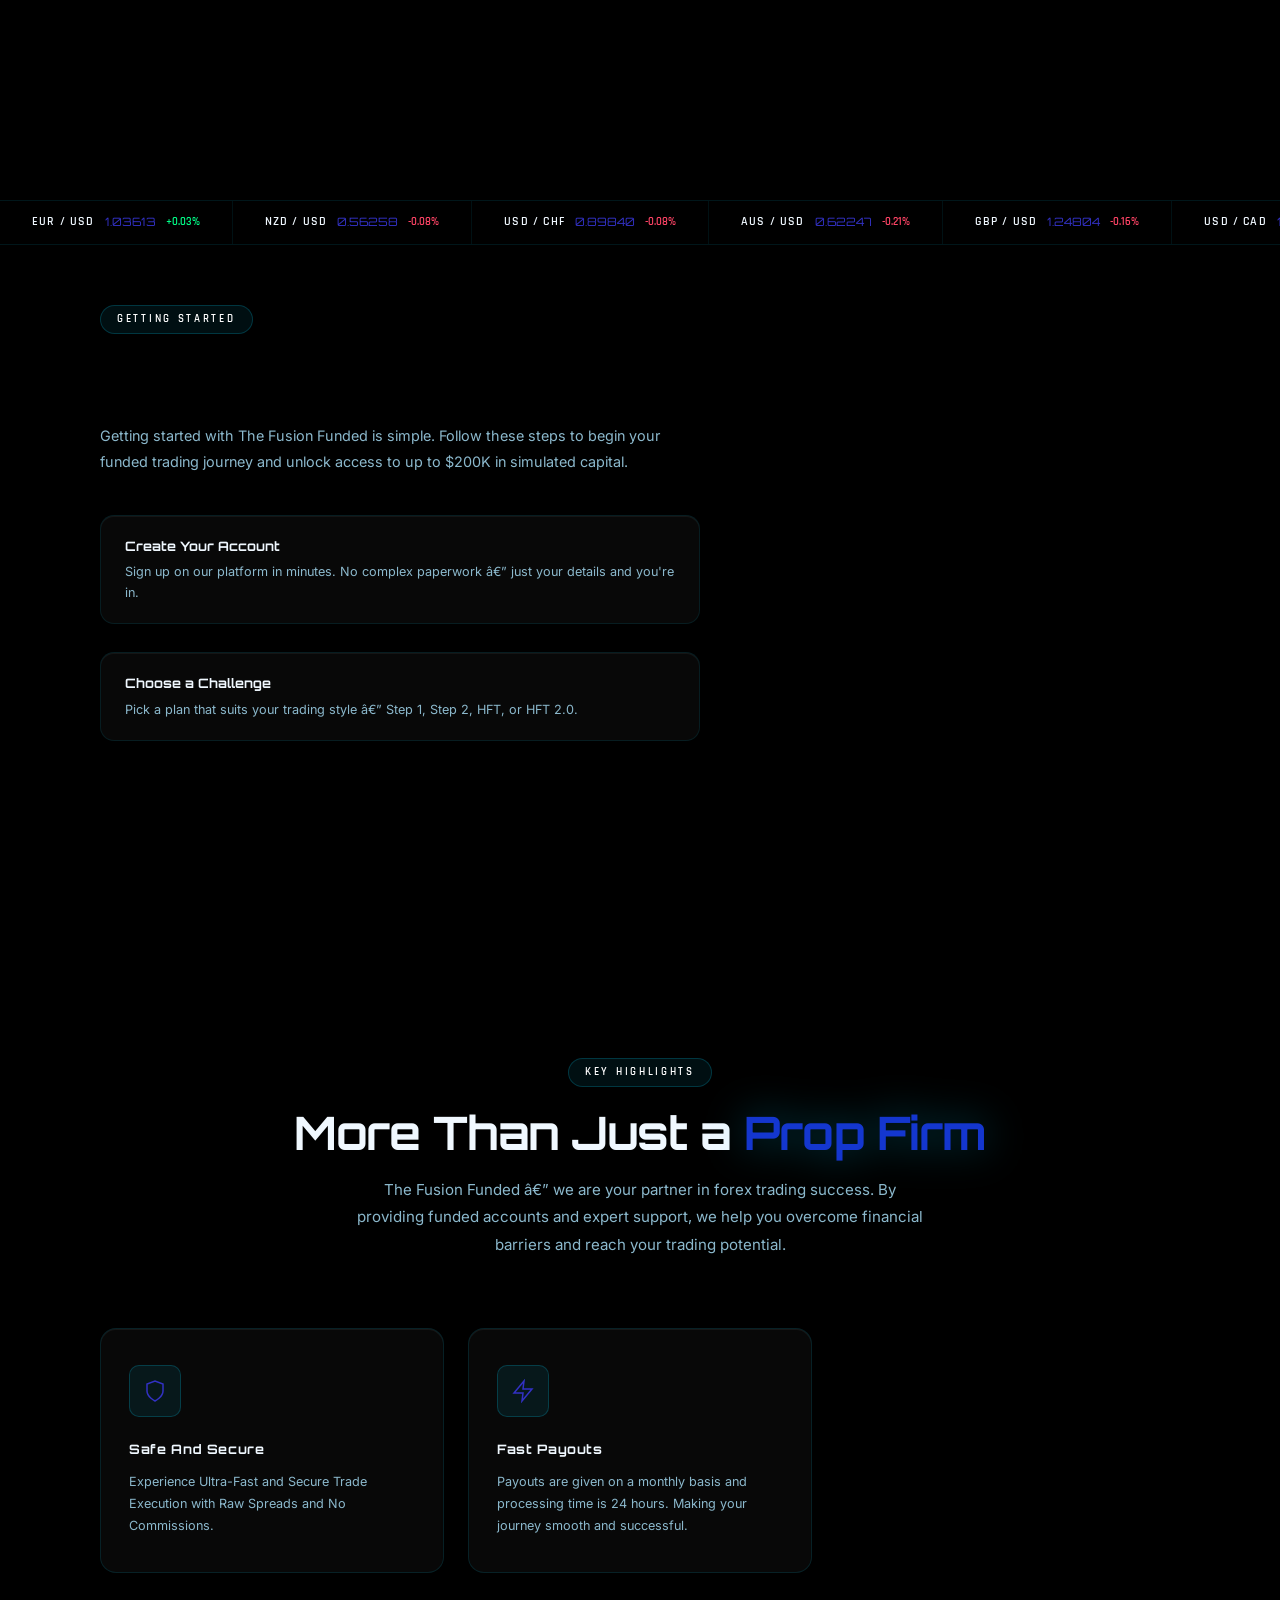
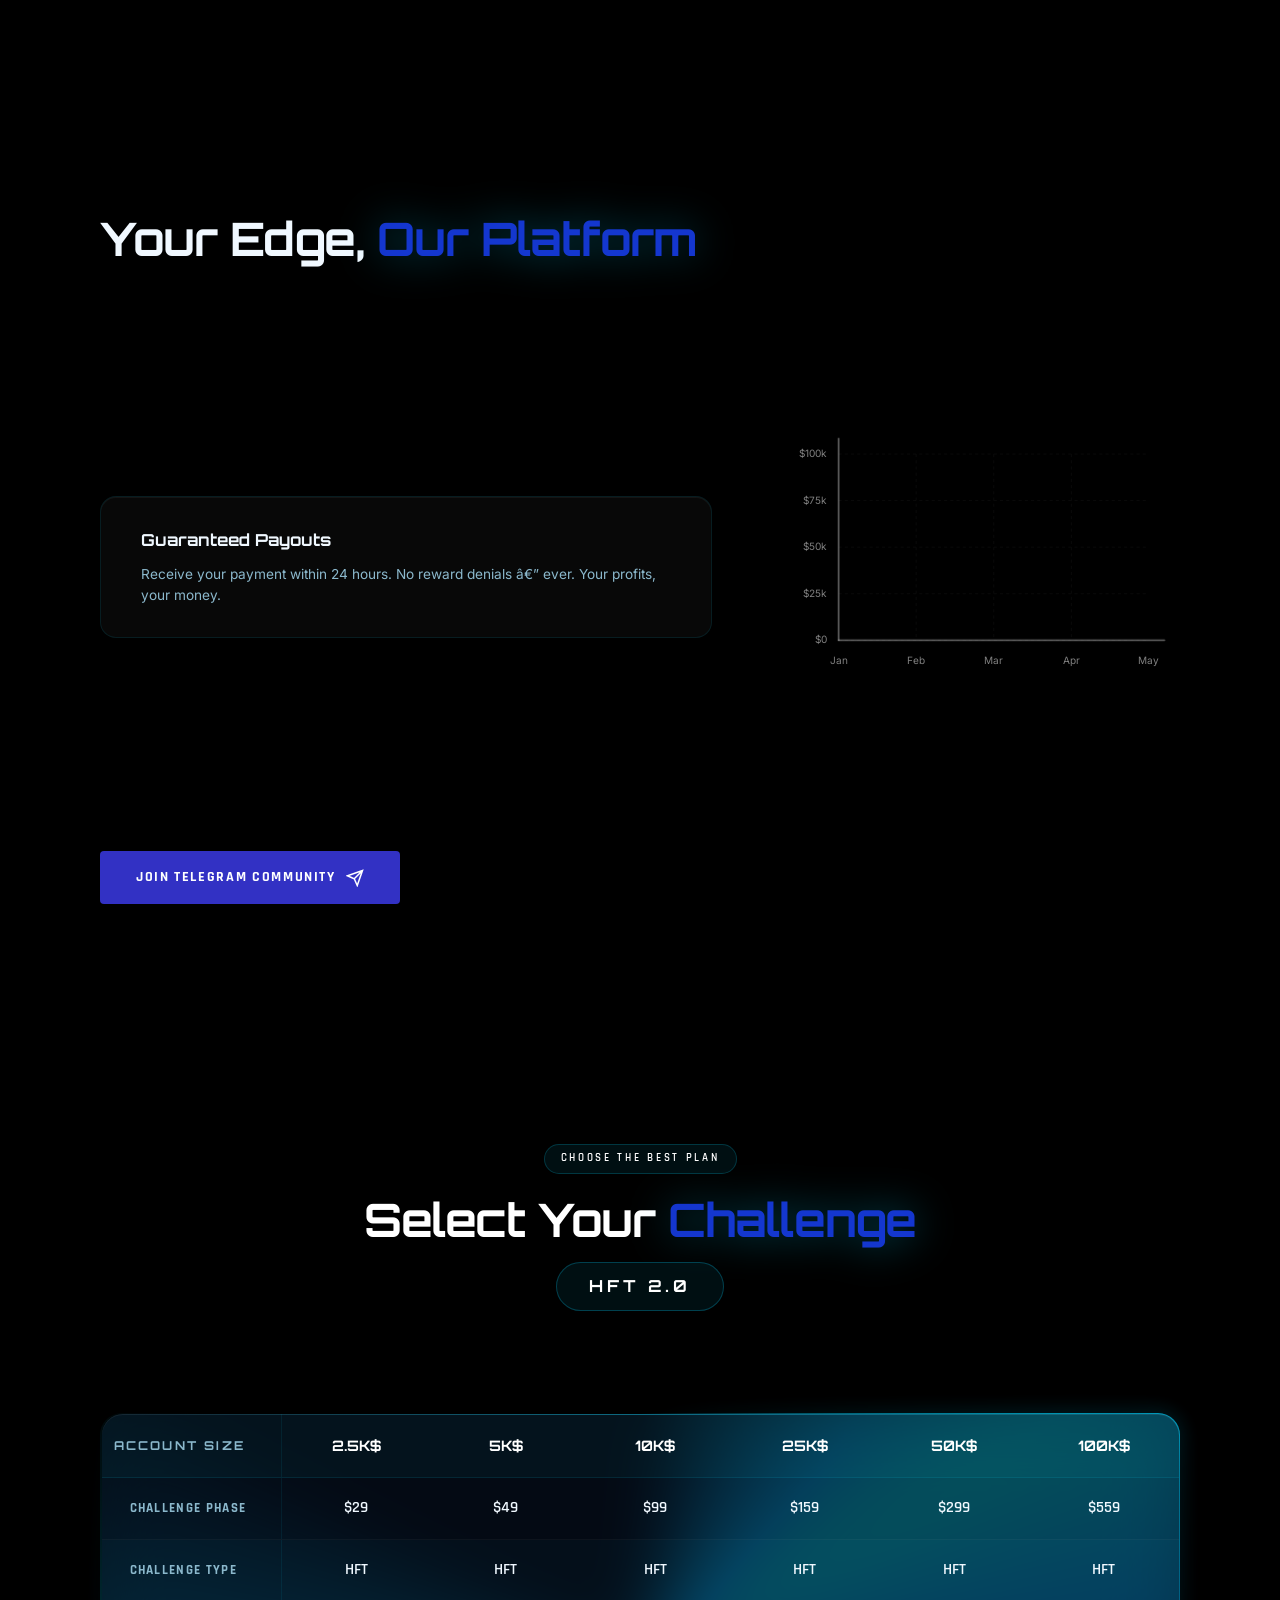
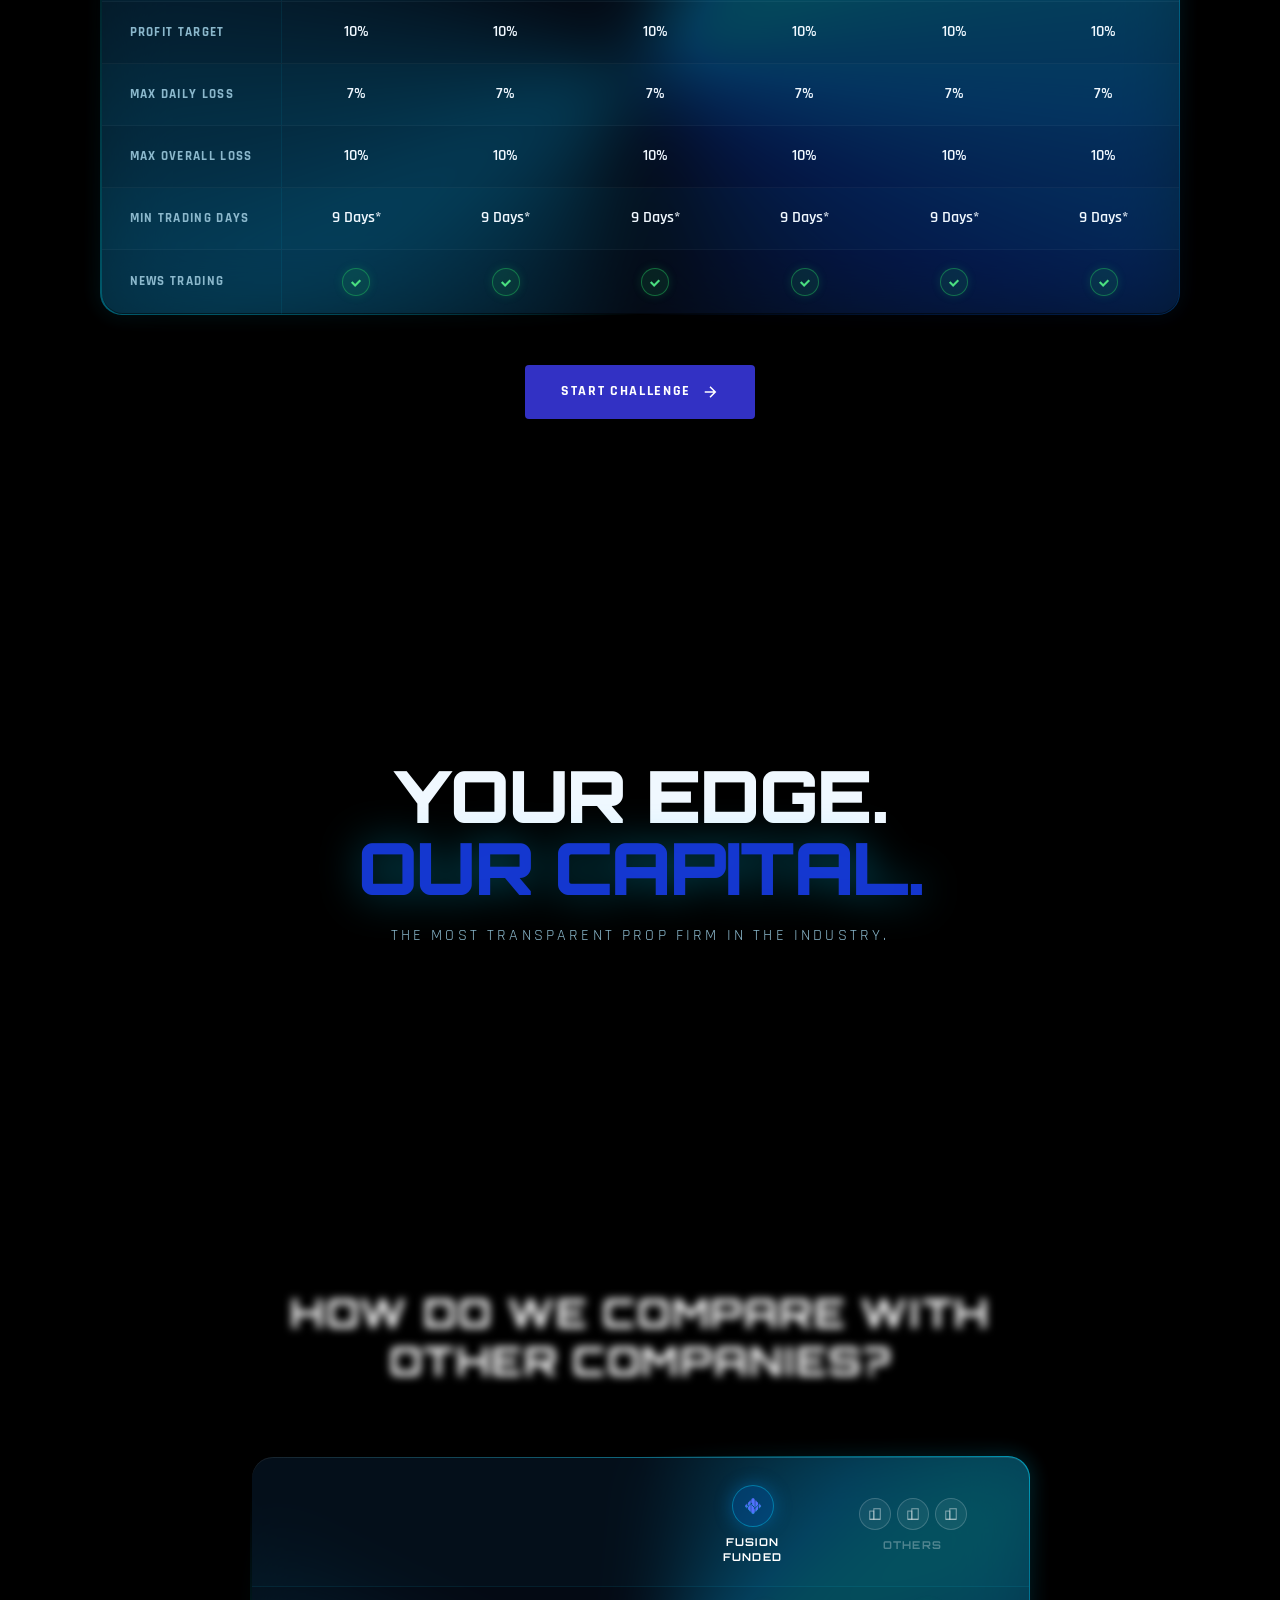
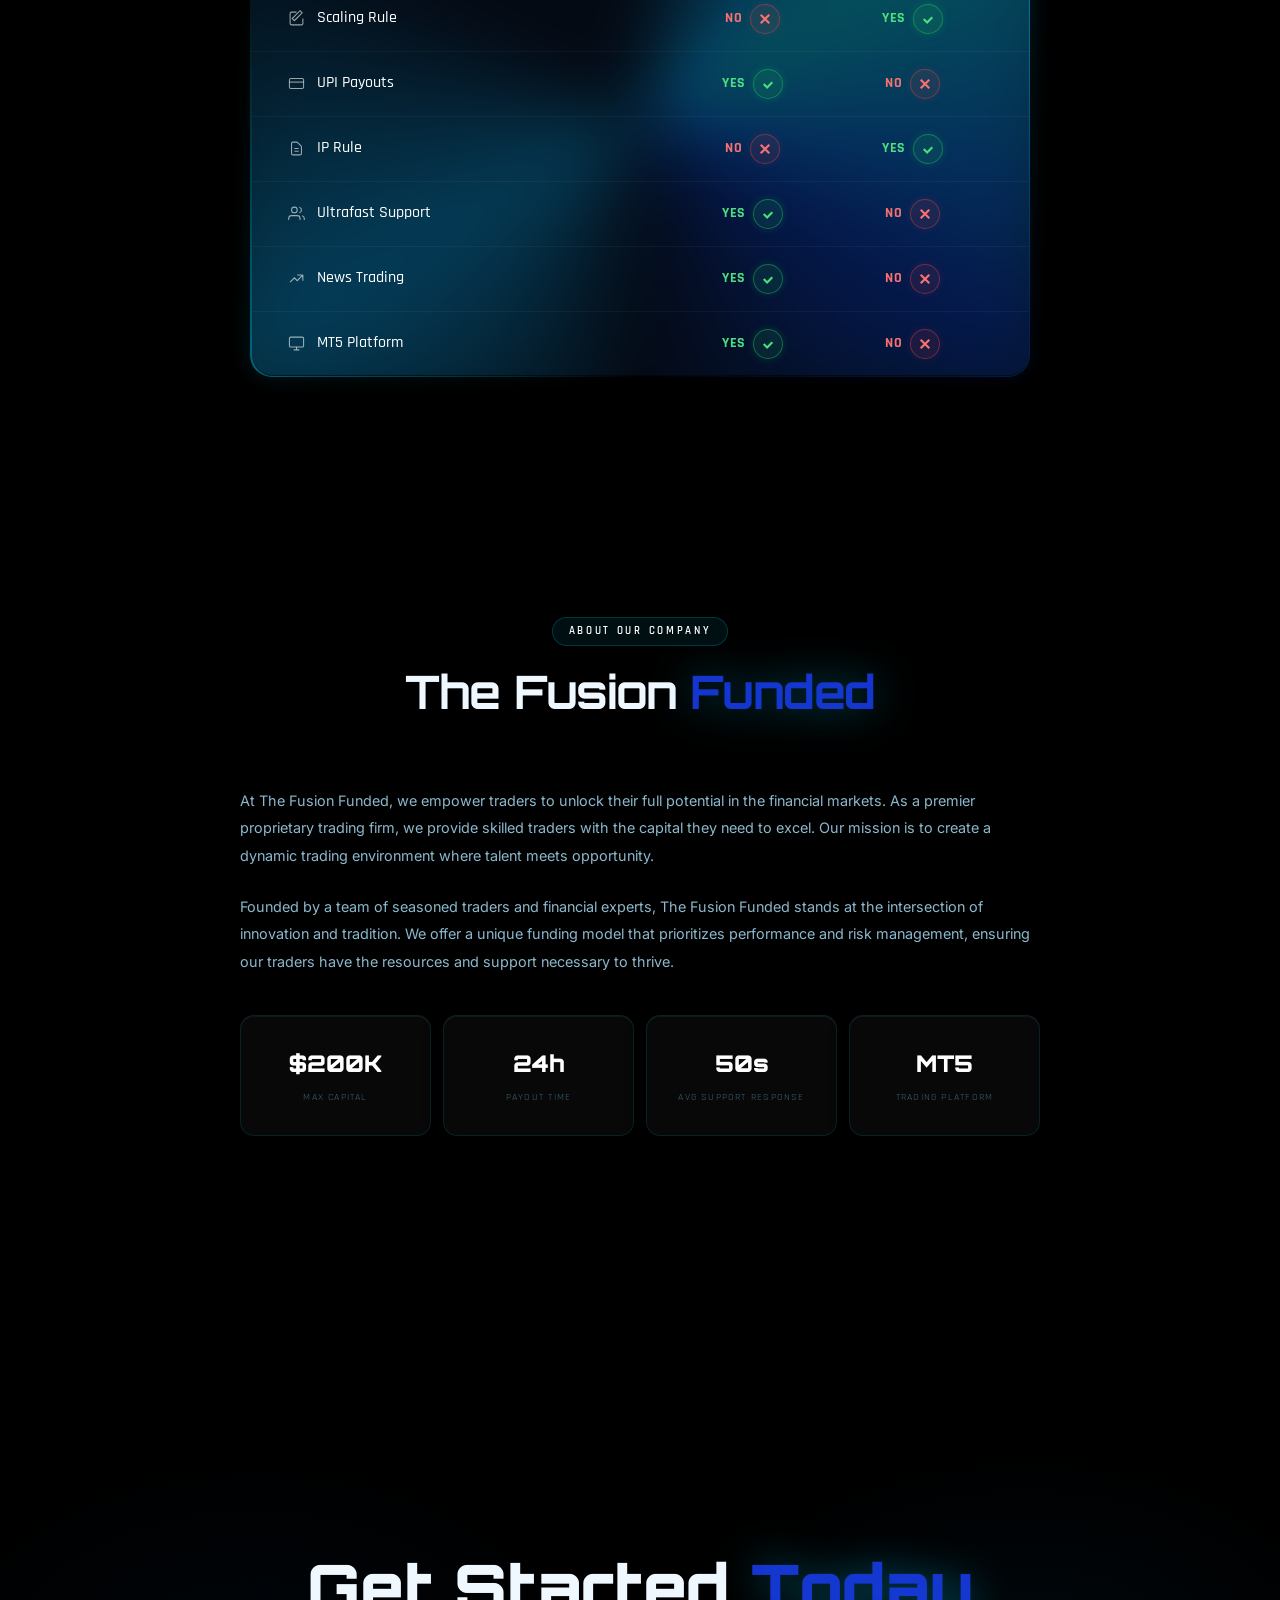
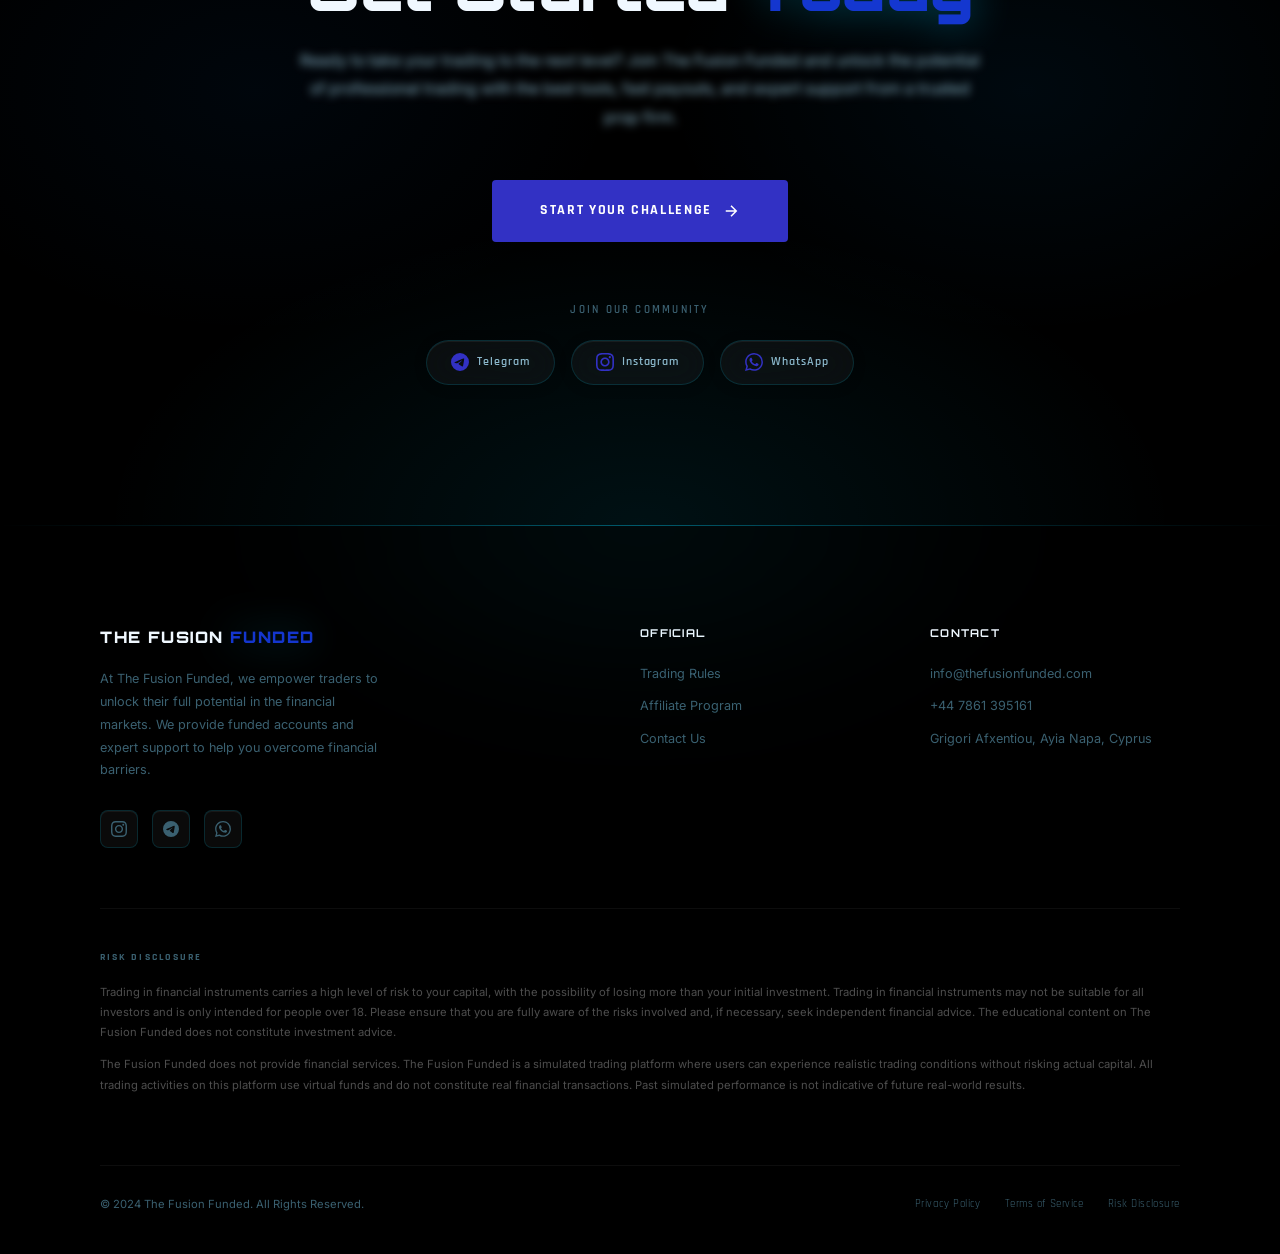
==== commit 562d3d58: "tf" ====
--- a/index.html
+++ b/index.html
@@ -141,11 +141,11 @@
   </div>
 
   <!-- ===== HOW TO USE THIS SITE ===== -->
-  <section id="how-to-use" class="section how-to-use-section" style="position:relative;overflow:hidden;">
-    <video autoplay muted loop playsinline style="position:absolute;inset:0;width:100%;height:100%;object-fit:cover;z-index:0;opacity:1;"><source src="mobile_vid.mp4" type="video/mp4"></video>
+  <section id="how-to-use" class="section how-to-use-section" style="position:relative;overflow:hidden;background:#000;">
+    <video autoplay muted loop playsinline style="position:absolute;inset:0;width:100%;height:100%;object-fit:contain;z-index:0;opacity:1;"><source src="mobile_vid.mp4" type="video/mp4"></video>
     <div style="position:absolute;inset:0;background:rgba(0,0,0,0.15);z-index:1;"></div>
-    <div class="container" style="position:relative;z-index:2;max-width:700px;text-align:left;">
-      <div class="how-to-use-left">
+    <div class="container" style="position:relative;z-index:2;text-align:left;">
+      <div class="how-to-use-left" style="max-width:600px;">
         <span class="section-tag">Getting Started</span>
         <h2 class="section-title" data-reveal>How To Use <span class="gradient-text">This Site</span></h2>
         <p class="how-to-use-desc" data-reveal>Getting started with The Fusion Funded is simple. Follow these steps to begin your funded trading journey and unlock access to up to $200K in simulated capital.</p>
--- a/style.css
+++ b/style.css
@@ -7,7 +7,7 @@
 :root {
   --neon-blue: rgb(50, 49, 196);
   --neon-blue-dim: rgb(50, 49, 196);
-  --neon-blue-dark:rgb(50, 49, 196);
+  --neon-blue-dark: rgb(50, 49, 196);
   /* --neon-glow: rgba(31, 31, 210, 0.4); */
   /* --neon-glow-strong: rgba(50, 49, 196, 0.7); */
   --bg-black: #000000;
@@ -62,8 +62,15 @@
 }
 
 @keyframes liquidBreathe {
-  0%, 100% { opacity: 0.75; }
-  50%       { opacity: 1; }
+
+  0%,
+  100% {
+    opacity: 0.75;
+  }
+
+  50% {
+    opacity: 1;
+  }
 }
 
 a {
@@ -208,11 +215,11 @@
   backdrop-filter: blur(12px);
   -webkit-backdrop-filter: blur(12px);
   transition: box-shadow var(--transition), transform var(--transition);
-  box-shadow: 0 0 24px rgba(0, 120, 255, 0.45), inset 0 1px 0 rgba(255,255,255,0.15);
+  box-shadow: 0 0 24px rgba(0, 120, 255, 0.45), inset 0 1px 0 rgba(255, 255, 255, 0.15);
 }
 
 .nav-cta:hover {
-  box-shadow: 0 0 40px rgba(0, 120, 255, 0.7), inset 0 1px 0 rgba(255,255,255,0.2);
+  box-shadow: 0 0 40px rgba(0, 120, 255, 0.7), inset 0 1px 0 rgba(255, 255, 255, 0.2);
   transform: translateY(-2px);
 }
 
@@ -548,7 +555,9 @@
   line-height: 1.8;
 }
 
-.section-bg-glow { display: none; }
+.section-bg-glow {
+  display: none;
+}
 
 /* ============================================================
    SCROLL REVEAL ANIMATIONS — pristine morphing
@@ -558,33 +567,37 @@
   transform: translateY(40px) scale(0.97);
   filter: blur(4px);
   transition: opacity 0.9s cubic-bezier(0.16, 1, 0.3, 1),
-              transform 0.9s cubic-bezier(0.16, 1, 0.3, 1),
-              filter 0.9s cubic-bezier(0.16, 1, 0.3, 1);
-}
+    transform 0.9s cubic-bezier(0.16, 1, 0.3, 1),
+    filter 0.9s cubic-bezier(0.16, 1, 0.3, 1);
+}
+
 [data-reveal-left] {
   opacity: 0;
   transform: translateX(-50px) scale(0.97);
   filter: blur(4px);
   transition: opacity 0.9s cubic-bezier(0.16, 1, 0.3, 1),
-              transform 0.9s cubic-bezier(0.16, 1, 0.3, 1),
-              filter 0.9s cubic-bezier(0.16, 1, 0.3, 1);
-}
+    transform 0.9s cubic-bezier(0.16, 1, 0.3, 1),
+    filter 0.9s cubic-bezier(0.16, 1, 0.3, 1);
+}
+
 [data-reveal-right] {
   opacity: 0;
   transform: translateX(50px) scale(0.97);
   filter: blur(4px);
   transition: opacity 0.9s cubic-bezier(0.16, 1, 0.3, 1),
-              transform 0.9s cubic-bezier(0.16, 1, 0.3, 1),
-              filter 0.9s cubic-bezier(0.16, 1, 0.3, 1);
-}
+    transform 0.9s cubic-bezier(0.16, 1, 0.3, 1),
+    filter 0.9s cubic-bezier(0.16, 1, 0.3, 1);
+}
+
 [data-reveal-scale] {
   opacity: 0;
   transform: scale(0.82);
   filter: blur(6px);
   transition: opacity 0.8s cubic-bezier(0.16, 1, 0.3, 1),
-              transform 0.8s cubic-bezier(0.34, 1.56, 0.64, 1),
-              filter 0.8s cubic-bezier(0.16, 1, 0.3, 1);
-}
+    transform 0.8s cubic-bezier(0.34, 1.56, 0.64, 1),
+    filter 0.8s cubic-bezier(0.16, 1, 0.3, 1);
+}
+
 [data-reveal].revealed,
 [data-reveal-left].revealed,
 [data-reveal-right].revealed,
@@ -610,13 +623,13 @@
 }
 
 .about-card {
-  background: rgba(255,255,255,0.03);
-  border: 1px solid rgba(0,212,255,0.12);
+  background: rgba(255, 255, 255, 0.03);
+  border: 1px solid rgba(0, 212, 255, 0.12);
   border-radius: 16px;
   padding: 36px 28px;
   backdrop-filter: blur(20px) saturate(160%);
   -webkit-backdrop-filter: blur(20px) saturate(160%);
-  box-shadow: 0 4px 24px rgba(0,0,0,0.35), inset 0 1px 0 rgba(255,255,255,0.06);
+  box-shadow: 0 4px 24px rgba(0, 0, 0, 0.35), inset 0 1px 0 rgba(255, 255, 255, 0.06);
   transition: border-color var(--transition), box-shadow var(--transition), transform var(--transition);
   position: relative;
   overflow: hidden;
@@ -625,20 +638,24 @@
 .about-card::before {
   content: '';
   position: absolute;
-  top: 0; left: 0; right: 0;
+  top: 0;
+  left: 0;
+  right: 0;
   height: 1px;
-  background: linear-gradient(90deg, transparent, rgba(0,212,255,0.5), transparent);
+  background: linear-gradient(90deg, transparent, rgba(0, 212, 255, 0.5), transparent);
   opacity: 0;
   transition: opacity var(--transition);
 }
 
 .about-card:hover {
-  border-color: rgba(0,212,255,0.28);
-  box-shadow: 0 0 28px rgba(0,212,255,0.08), 0 16px 40px rgba(0,0,0,0.4);
+  border-color: rgba(0, 212, 255, 0.28);
+  box-shadow: 0 0 28px rgba(0, 212, 255, 0.08), 0 16px 40px rgba(0, 0, 0, 0.4);
   transform: translateY(-6px);
 }
 
-.about-card:hover::before { opacity: 1; }
+.about-card:hover::before {
+  opacity: 1;
+}
 
 .card-icon {
   width: 52px;
@@ -696,7 +713,7 @@
   top: 60px;
   bottom: 60px;
   width: 1px;
-  background: linear-gradient(to bottom, var(--neon-blue), rgba(0, 212, 255, 0.1));
+  background: black;
 }
 
 .step {
@@ -1107,15 +1124,15 @@
   width: 48px;
   height: 48px;
   min-width: 48px;
-  background: rgba(255,255,255,0.04);
-  border: 1px solid rgba(0,212,255,0.18);
+  background: rgba(255, 255, 255, 0.04);
+  border: 1px solid rgba(0, 212, 255, 0.18);
   border-radius: 10px;
   display: flex;
   align-items: center;
   justify-content: center;
   backdrop-filter: blur(12px);
   -webkit-backdrop-filter: blur(12px);
-  box-shadow: inset 0 1px 0 rgba(255,255,255,0.06);
+  box-shadow: inset 0 1px 0 rgba(255, 255, 255, 0.06);
 }
 
 .info-icon svg {
@@ -1145,7 +1162,7 @@
    ============================================================ */
 .footer {
   position: relative;
-  background: rgba(0,0,0,0.85);
+  background: rgba(0, 0, 0, 0.85);
   padding: 80px 0 30px;
   overflow: hidden;
 }
@@ -1194,13 +1211,13 @@
   display: flex;
   align-items: center;
   justify-content: center;
-  background: rgba(255,255,255,0.04);
-  border: 1px solid rgba(0,212,255,0.15);
+  background: rgba(255, 255, 255, 0.04);
+  border: 1px solid rgba(0, 212, 255, 0.15);
   border-radius: 8px;
   color: var(--text-muted);
   backdrop-filter: blur(12px);
   -webkit-backdrop-filter: blur(12px);
-  box-shadow: inset 0 1px 0 rgba(255,255,255,0.06);
+  box-shadow: inset 0 1px 0 rgba(255, 255, 255, 0.06);
   transition: color var(--transition), border-color var(--transition), box-shadow var(--transition);
 }
 
@@ -1409,6 +1426,8 @@
    ============================================================ */
 .how-to-use-section {
   background: transparent;
+  padding: 60px 0;
+  min-height: 420px;
 }
 
 .how-to-use-glow {
@@ -1451,19 +1470,19 @@
   display: flex;
   align-items: flex-start;
   gap: 20px;
-  background: rgba(255,255,255,0.03);
-  border: 1px solid rgba(0,212,255,0.1);
+  background: rgba(255, 255, 255, 0.03);
+  border: 1px solid rgba(0, 212, 255, 0.1);
   border-radius: 14px;
   padding: 20px 24px;
   backdrop-filter: blur(16px) saturate(150%);
   -webkit-backdrop-filter: blur(16px) saturate(150%);
-  box-shadow: 0 4px 20px rgba(0,0,0,0.25), inset 0 1px 0 rgba(255,255,255,0.05);
+  box-shadow: 0 4px 20px rgba(0, 0, 0, 0.25), inset 0 1px 0 rgba(255, 255, 255, 0.05);
   transition: border-color var(--transition), box-shadow var(--transition);
 }
 
 .htu-step:hover {
-  border-color: rgba(0,212,255,0.25);
-  box-shadow: 0 0 20px rgba(0,212,255,0.07), 0 8px 28px rgba(0,0,0,0.35);
+  border-color: rgba(0, 212, 255, 0.25);
+  box-shadow: 0 0 20px rgba(0, 212, 255, 0.07), 0 8px 28px rgba(0, 0, 0, 0.35);
 }
 
 .htu-step-num {
@@ -1700,16 +1719,14 @@
   position: relative;
   border-radius: 22px;
   padding: 1.5px;
-  background: conic-gradient(
-    from var(--pgt-angle),
-    transparent 0deg,
-    rgba(0,212,255,0.9) 60deg,
-    rgba(0,80,200,0.5) 120deg,
-    transparent 180deg,
-    rgba(0,212,255,0.6) 240deg,
-    transparent 300deg,
-    transparent 360deg
-  );
+  background: conic-gradient(from var(--pgt-angle),
+      transparent 0deg,
+      rgba(0, 212, 255, 0.9) 60deg,
+      rgba(0, 80, 200, 0.5) 120deg,
+      transparent 180deg,
+      rgba(0, 212, 255, 0.6) 240deg,
+      transparent 300deg,
+      transparent 360deg);
   animation: pgtSpin 12s linear infinite;
   overflow: visible;
   scrollbar-width: none;
@@ -1724,9 +1741,9 @@
   -webkit-backdrop-filter: blur(32px) saturate(200%) brightness(1.08);
   overflow: hidden;
   box-shadow:
-    0 8px 60px rgba(0,0,0,0.6),
-    inset 0 1px 0 rgba(255,255,255,0.07),
-    inset 0 -1px 0 rgba(0,0,0,0.4);
+    0 8px 60px rgba(0, 0, 0, 0.6),
+    inset 0 1px 0 rgba(255, 255, 255, 0.07),
+    inset 0 -1px 0 rgba(0, 0, 0, 0.4);
   min-width: unset;
   width: 100%;
 }
@@ -1736,7 +1753,9 @@
 }
 
 @keyframes pgtSpin {
-  to { --pgt-angle: 360deg; }
+  to {
+    --pgt-angle: 360deg;
+  }
 }
 
 .plan-glass-wrap::after {
@@ -1753,8 +1772,15 @@
 }
 
 @keyframes pgtGlow {
-  0%, 100% { opacity: 0.12; }
-  50%       { opacity: 0.28; }
+
+  0%,
+  100% {
+    opacity: 0.12;
+  }
+
+  50% {
+    opacity: 0.28;
+  }
 }
 
 .plan-glass-inner {
@@ -1766,18 +1792,20 @@
   -webkit-backdrop-filter: blur(32px) saturate(200%) brightness(1.08);
   overflow: hidden;
   box-shadow:
-    0 8px 60px rgba(0,0,0,0.6),
-    inset 0 1px 0 rgba(255,255,255,0.07),
-    inset 0 -1px 0 rgba(0,0,0,0.4);
+    0 8px 60px rgba(0, 0, 0, 0.6),
+    inset 0 1px 0 rgba(255, 255, 255, 0.07),
+    inset 0 -1px 0 rgba(0, 0, 0, 0.4);
   min-width: 700px;
 }
 
 .plan-glass-inner::before {
   content: '';
   position: absolute;
-  top: 0; left: 0; right: 0;
+  top: 0;
+  left: 0;
+  right: 0;
   height: 1px;
-  background: linear-gradient(90deg, transparent, rgba(0,212,255,0.4), transparent);
+  background: linear-gradient(90deg, transparent, rgba(0, 212, 255, 0.4), transparent);
   z-index: 2;
 }
 
@@ -1789,8 +1817,8 @@
   letter-spacing: 0.22em;
   text-transform: uppercase;
   color: #ffffff;
-  background: rgba(0,212,255,0.07);
-  border: 1px solid rgba(0,212,255,0.25);
+  background: rgba(0, 212, 255, 0.07);
+  border: 1px solid rgba(0, 212, 255, 0.25);
   padding: 10px 32px;
   border-radius: 100px;
   text-shadow: none;
@@ -1798,18 +1826,20 @@
 }
 
 /* Title badge — now unused inside table, keep rule clean */
-.plan-glass-title { display: none; }
+.plan-glass-title {
+  display: none;
+}
 
 /* Rows */
 .pgt-row {
   display: grid;
   grid-template-columns: 180px repeat(6, 1fr);
-  border-bottom: 1px solid rgba(255,255,255,0.04);
+  border-bottom: 1px solid rgba(255, 255, 255, 0.04);
   transition: background 0.2s;
 }
 
 .pgt-row:hover {
-  background: rgba(0,212,255,0.03);
+  background: rgba(0, 212, 255, 0.03);
 }
 
 .pgt-row-last {
@@ -1817,17 +1847,17 @@
 }
 
 .pgt-row-alt {
-  background: rgba(0,212,255,0.025);
+  background: rgba(0, 212, 255, 0.025);
 }
 
 .pgt-row-alt:hover {
-  background: rgba(0,212,255,0.05);
+  background: rgba(0, 212, 255, 0.05);
 }
 
 /* Header row */
 .pgt-head {
-  background: rgba(0,212,255,0.04);
-  border-bottom: 1px solid rgba(0,212,255,0.1);
+  background: rgba(0, 212, 255, 0.04);
+  border-bottom: 1px solid rgba(0, 212, 255, 0.1);
 }
 
 .pgt-head .pgt-cell {
@@ -1868,7 +1898,7 @@
   text-transform: uppercase;
   color: var(--text-secondary);
   padding-left: 28px;
-  border-right: 1px solid rgba(0,212,255,0.08);
+  border-right: 1px solid rgba(0, 212, 255, 0.08);
 }
 
 /* Yes badge for news trading row */
@@ -1879,9 +1909,9 @@
   width: 28px;
   height: 28px;
   border-radius: 50%;
-  background: rgba(34,197,94,0.12);
-  border: 1px solid rgba(34,197,94,0.45);
-  box-shadow: 0 0 10px rgba(34,197,94,0.18);
+  background: rgba(34, 197, 94, 0.12);
+  border: 1px solid rgba(34, 197, 94, 0.45);
+  box-shadow: 0 0 10px rgba(34, 197, 94, 0.18);
 }
 
 .pgt-badge-yes svg {
@@ -1892,7 +1922,9 @@
 }
 
 @media (max-width: 900px) {
-  .plan-glass-wrap { overflow-x: auto; }
+  .plan-glass-wrap {
+    overflow-x: auto;
+  }
 }
 
 /* ============================================================
@@ -1915,13 +1947,13 @@
   border-radius: 12px;
   backdrop-filter: blur(16px) saturate(160%);
   -webkit-backdrop-filter: blur(16px) saturate(160%);
-  box-shadow: 0 4px 20px rgba(0, 0, 0, 0.3), inset 0 1px 0 rgba(255,255,255,0.08);
+  box-shadow: 0 4px 20px rgba(0, 0, 0, 0.3), inset 0 1px 0 rgba(255, 255, 255, 0.08);
   transition: border-color var(--transition), box-shadow var(--transition), transform var(--transition);
 }
 
 .hero-feat-card:hover {
   border-color: rgba(0, 212, 255, 0.5);
-  box-shadow: 0 0 20px rgba(0, 212, 255, 0.15), 0 4px 20px rgba(0,0,0,0.4);
+  box-shadow: 0 0 20px rgba(0, 212, 255, 0.15), 0 4px 20px rgba(0, 0, 0, 0.4);
   transform: translateY(-3px);
 }
 
@@ -1997,22 +2029,23 @@
   max-width: 780px;
   margin: 0 auto;
   border-radius: 22px;
-  padding: 1.5px;                          /* border thickness */
-  background: conic-gradient(
-    from var(--cg-angle),
-    transparent 0deg,
-    rgba(0,212,255,0.9) 60deg,
-    rgba(0,80,200,0.5) 120deg,
-    transparent 180deg,
-    rgba(0,212,255,0.6) 240deg,
-    transparent 300deg,
-    transparent 360deg
-  );
+  padding: 1.5px;
+  /* border thickness */
+  background: conic-gradient(from var(--cg-angle),
+      transparent 0deg,
+      rgba(0, 212, 255, 0.9) 60deg,
+      rgba(0, 80, 200, 0.5) 120deg,
+      transparent 180deg,
+      rgba(0, 212, 255, 0.6) 240deg,
+      transparent 300deg,
+      transparent 360deg);
   animation: cgSpin 12s linear infinite;
 }
 
 @keyframes cgSpin {
-  to { --cg-angle: 360deg; }
+  to {
+    --cg-angle: 360deg;
+  }
 }
 
 /* Soft outer glow that pulses */
@@ -2029,8 +2062,15 @@
 }
 
 @keyframes cgGlowPulse {
-  0%, 100% { opacity: 0.15; }
-  50%       { opacity: 0.35; }
+
+  0%,
+  100% {
+    opacity: 0.15;
+  }
+
+  50% {
+    opacity: 0.35;
+  }
 }
 
 /* Liquid glass card — sits on top of the border layer */
@@ -2043,18 +2083,20 @@
   -webkit-backdrop-filter: blur(32px) saturate(200%) brightness(1.08);
   overflow: hidden;
   box-shadow:
-    0 8px 60px rgba(0,0,0,0.6),
-    inset 0 1px 0 rgba(255,255,255,0.08),
-    inset 0 -1px 0 rgba(0,0,0,0.4);
+    0 8px 60px rgba(0, 0, 0, 0.6),
+    inset 0 1px 0 rgba(255, 255, 255, 0.08),
+    inset 0 -1px 0 rgba(0, 0, 0, 0.4);
 }
 
 /* Subtle inner shimmer highlight */
 .compare-glass-inner::before {
   content: '';
   position: absolute;
-  top: 0; left: 0; right: 0;
+  top: 0;
+  left: 0;
+  right: 0;
   height: 1px;
-  background: linear-gradient(90deg, transparent, rgba(0,212,255,0.4), transparent);
+  background: linear-gradient(90deg, transparent, rgba(0, 212, 255, 0.4), transparent);
   z-index: 2;
 }
 
@@ -2064,21 +2106,21 @@
   grid-template-columns: 1fr 160px 160px;
   align-items: center;
   padding: 28px 36px 20px;
-  border-bottom: 1px solid rgba(0,212,255,0.08);
-  background: rgba(0,212,255,0.025);
+  border-bottom: 1px solid rgba(0, 212, 255, 0.08);
+  background: rgba(0, 212, 255, 0.025);
 }
 
 .cg-tff-badge {
   width: 42px;
   height: 42px;
-  background: rgba(0,100,200,0.3);
-  border: 1px solid rgba(0,212,255,0.4);
+  background: rgba(0, 100, 200, 0.3);
+  border: 1px solid rgba(0, 212, 255, 0.4);
   border-radius: 50%;
   display: flex;
   align-items: center;
   justify-content: center;
   margin: 0 auto 8px;
-  box-shadow: 0 0 18px rgba(0,150,255,0.35);
+  box-shadow: 0 0 18px rgba(0, 150, 255, 0.35);
 }
 
 .cg-col-title {
@@ -2105,8 +2147,8 @@
   width: 32px;
   height: 32px;
   border-radius: 50%;
-  background: rgba(255,255,255,0.06);
-  border: 1px solid rgba(255,255,255,0.18);
+  background: rgba(255, 255, 255, 0.06);
+  border: 1px solid rgba(255, 255, 255, 0.18);
   display: flex;
   align-items: center;
   justify-content: center;
@@ -2116,11 +2158,11 @@
 .cg-bubble svg {
   width: 14px;
   height: 14px;
-  stroke: rgba(255,255,255,0.45);
+  stroke: rgba(255, 255, 255, 0.45);
 }
 
 .cg-others-title {
-  color: rgba(255,255,255,0.3);
+  color: rgba(255, 255, 255, 0.3);
   text-shadow: none;
   padding-top: 0;
 }
@@ -2138,12 +2180,12 @@
   grid-template-columns: 1fr 160px 160px;
   align-items: center;
   padding: 0 36px;
-  border-bottom: 1px solid rgba(255,255,255,0.04);
+  border-bottom: 1px solid rgba(255, 255, 255, 0.04);
   transition: background 0.2s;
 }
 
 .cg-row:hover {
-  background: rgba(0,212,255,0.04);
+  background: rgba(0, 212, 255, 0.04);
 }
 
 .cg-row-last {
@@ -2164,7 +2206,7 @@
 .cg-col-label svg {
   width: 17px;
   height: 17px;
-  stroke: rgba(255,255,255,0.6);
+  stroke: rgba(255, 255, 255, 0.6);
   flex-shrink: 0;
 }
 
@@ -2186,8 +2228,13 @@
   text-transform: uppercase;
 }
 
-.cg-label-yes { color: #4ade80; }
-.cg-label-no  { color: #f87171; }
+.cg-label-yes {
+  color: #4ade80;
+}
+
+.cg-label-no {
+  color: #f87171;
+}
 
 /* Badges */
 .cg-badge {
@@ -2208,32 +2255,59 @@
 }
 
 .cg-yes {
-  background: rgba(34,197,94,0.12);
-  border: 1px solid rgba(34,197,94,0.45);
-  box-shadow: 0 0 10px rgba(34,197,94,0.18);
-}
-.cg-yes svg { stroke: #4ade80; }
+  background: rgba(34, 197, 94, 0.12);
+  border: 1px solid rgba(34, 197, 94, 0.45);
+  box-shadow: 0 0 10px rgba(34, 197, 94, 0.18);
+}
+
+.cg-yes svg {
+  stroke: #4ade80;
+}
 
 .cg-no {
-  background: rgba(239,68,68,0.1);
-  border: 1px solid rgba(239,68,68,0.38);
-  box-shadow: 0 0 10px rgba(239,68,68,0.12);
-}
-.cg-no svg { stroke: #f87171; }
-
-.cg-row:hover .cg-yes { box-shadow: 0 0 16px rgba(34,197,94,0.35); }
-.cg-row:hover .cg-no  { box-shadow: 0 0 16px rgba(239,68,68,0.28); }
+  background: rgba(239, 68, 68, 0.1);
+  border: 1px solid rgba(239, 68, 68, 0.38);
+  box-shadow: 0 0 10px rgba(239, 68, 68, 0.12);
+}
+
+.cg-no svg {
+  stroke: #f87171;
+}
+
+.cg-row:hover .cg-yes {
+  box-shadow: 0 0 16px rgba(34, 197, 94, 0.35);
+}
+
+.cg-row:hover .cg-no {
+  box-shadow: 0 0 16px rgba(239, 68, 68, 0.28);
+}
 
 @media (max-width: 640px) {
+
   .cg-header-row,
   .cg-row {
     grid-template-columns: 1fr 72px 72px;
     padding: 0 16px;
   }
-  .cg-header-row { padding: 20px 16px 14px; }
-  .cg-col-label { font-size: 0.78rem; gap: 8px; height: 56px; }
-  .cg-col-tff, .cg-col-others { height: 56px; }
-  .cg-col-label svg { display: none; }
+
+  .cg-header-row {
+    padding: 20px 16px 14px;
+  }
+
+  .cg-col-label {
+    font-size: 0.78rem;
+    gap: 8px;
+    height: 56px;
+  }
+
+  .cg-col-tff,
+  .cg-col-others {
+    height: 56px;
+  }
+
+  .cg-col-label svg {
+    display: none;
+  }
 }
 
 /* ============================================================
@@ -2261,19 +2335,19 @@
 }
 
 .about-stat {
-  background: rgba(255,255,255,0.03);
-  border: 1px solid rgba(0,212,255,0.12);
+  background: rgba(255, 255, 255, 0.03);
+  border: 1px solid rgba(0, 212, 255, 0.12);
   border-radius: 14px;
   padding: 30px 20px;
   text-align: center;
   backdrop-filter: blur(20px) saturate(160%);
   -webkit-backdrop-filter: blur(20px) saturate(160%);
-  box-shadow: 0 4px 20px rgba(0,0,0,0.3), inset 0 1px 0 rgba(255,255,255,0.05);
+  box-shadow: 0 4px 20px rgba(0, 0, 0, 0.3), inset 0 1px 0 rgba(255, 255, 255, 0.05);
   transition: border-color var(--transition), transform var(--transition);
 }
 
 .about-stat:hover {
-  border-color: rgba(0,212,255,0.25);
+  border-color: rgba(0, 212, 255, 0.25);
   transform: translateY(-4px);
 }
 
@@ -2427,14 +2501,14 @@
     border: 1px solid rgba(100, 180, 255, 0.35);
     backdrop-filter: blur(12px);
     -webkit-backdrop-filter: blur(12px);
-    box-shadow: 0 0 28px rgba(0, 120, 255, 0.5), inset 0 1px 0 rgba(255,255,255,0.15);
+    box-shadow: 0 0 28px rgba(0, 120, 255, 0.5), inset 0 1px 0 rgba(255, 255, 255, 0.15);
     text-decoration: none;
     transition: box-shadow 0.3s ease, transform 0.3s ease;
     margin-top: 8px;
   }
 
   .nav-links.open .nav-cta-mobile:hover {
-    box-shadow: 0 0 44px rgba(0, 120, 255, 0.75), inset 0 1px 0 rgba(255,255,255,0.2);
+    box-shadow: 0 0 44px rgba(0, 120, 255, 0.75), inset 0 1px 0 rgba(255, 255, 255, 0.2);
     transform: translateY(-2px);
   }
 
@@ -2536,21 +2610,21 @@
 }
 
 .why-card {
-  background: rgba(255,255,255,0.03);
-  border: 1px solid rgba(0,212,255,0.1);
+  background: rgba(255, 255, 255, 0.03);
+  border: 1px solid rgba(0, 212, 255, 0.1);
   border-radius: 16px;
   padding: 30px 40px;
   position: relative;
   overflow: hidden;
   backdrop-filter: blur(20px) saturate(160%);
   -webkit-backdrop-filter: blur(20px) saturate(160%);
-  box-shadow: 0 4px 24px rgba(0,0,0,0.3), inset 0 1px 0 rgba(255,255,255,0.05);
+  box-shadow: 0 4px 24px rgba(0, 0, 0, 0.3), inset 0 1px 0 rgba(255, 255, 255, 0.05);
   transition: all var(--transition);
 }
 
 .why-card:hover {
-  border-color: rgba(0,212,255,0.28);
-  box-shadow: 0 0 24px rgba(0,212,255,0.08), 0 12px 32px rgba(0,0,0,0.4);
+  border-color: rgba(0, 212, 255, 0.28);
+  box-shadow: 0 0 24px rgba(0, 212, 255, 0.08), 0 12px 32px rgba(0, 0, 0, 0.4);
   transform: translateX(10px);
 }
 
@@ -2871,8 +2945,8 @@
   align-items: center;
   gap: 8px;
   padding: 12px 24px;
-  background: rgba(255,255,255,0.04);
-  border: 1px solid rgba(0,212,255,0.15);
+  background: rgba(255, 255, 255, 0.04);
+  border: 1px solid rgba(0, 212, 255, 0.15);
   border-radius: 100px;
   font-family: var(--font-ui);
   font-size: 0.82rem;
@@ -2881,7 +2955,7 @@
   color: var(--text-secondary);
   backdrop-filter: blur(16px) saturate(150%);
   -webkit-backdrop-filter: blur(16px) saturate(150%);
-  box-shadow: 0 2px 12px rgba(0,0,0,0.25), inset 0 1px 0 rgba(255,255,255,0.06);
+  box-shadow: 0 2px 12px rgba(0, 0, 0, 0.25), inset 0 1px 0 rgba(255, 255, 255, 0.06);
   transition: all var(--transition);
 }
 
@@ -3010,4 +3084,9 @@
     gap: 16px;
   }
 }
-.nav-logo-img { height: 35px; width: auto; object-fit: contain; }
+
+.nav-logo-img {
+  height: 35px;
+  width: auto;
+  object-fit: contain;
+}
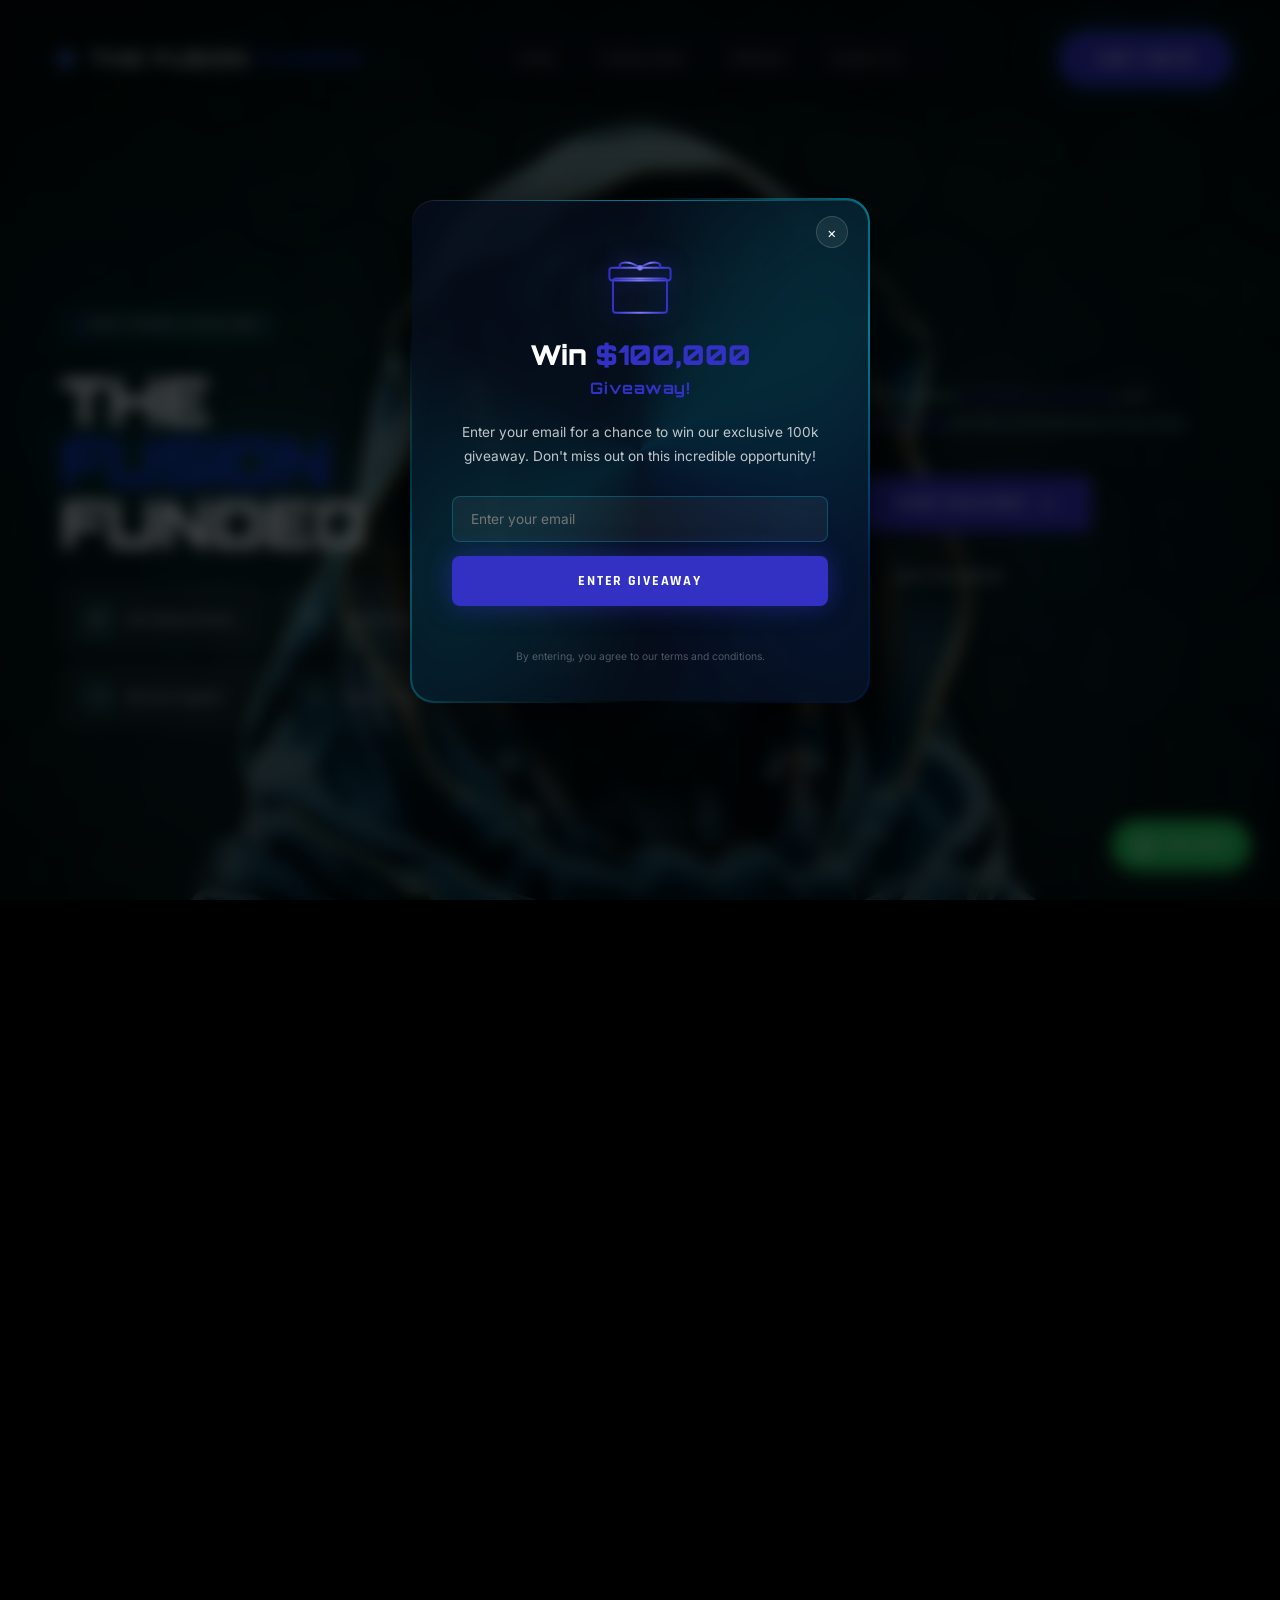
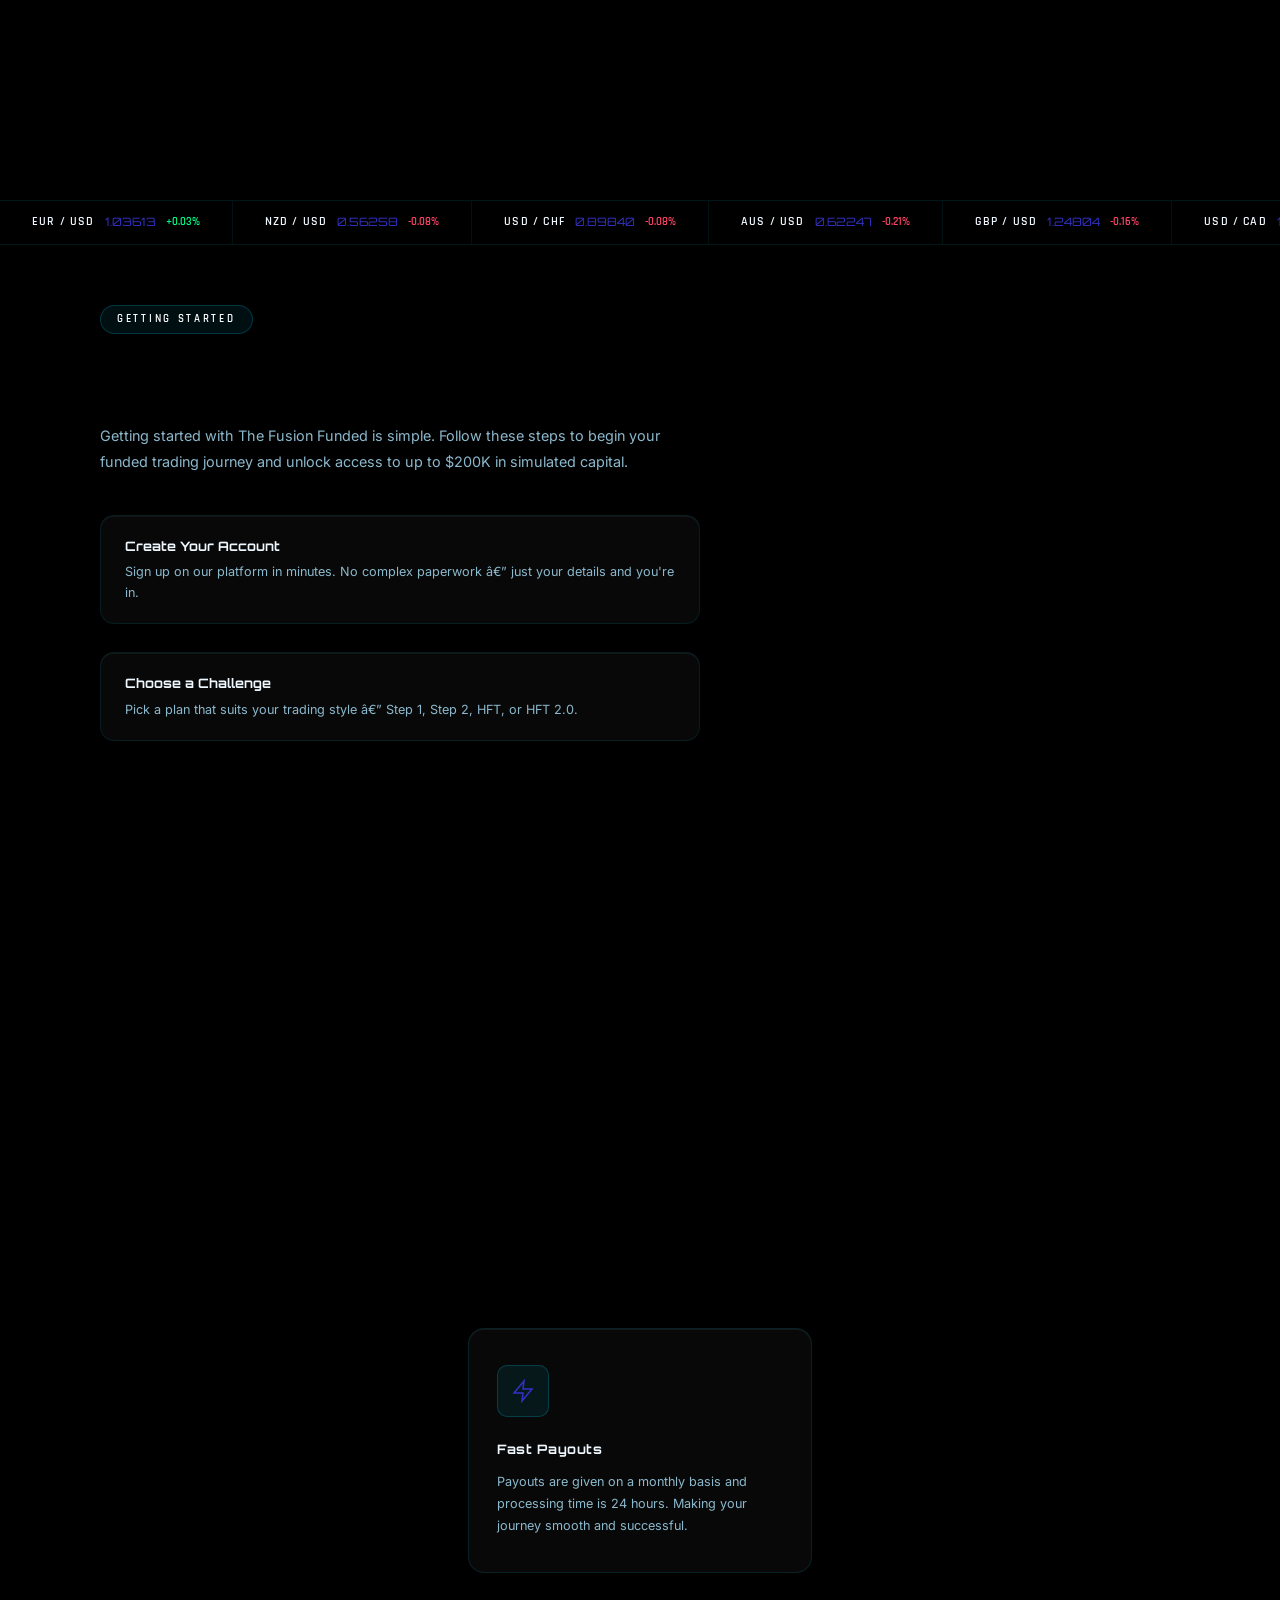
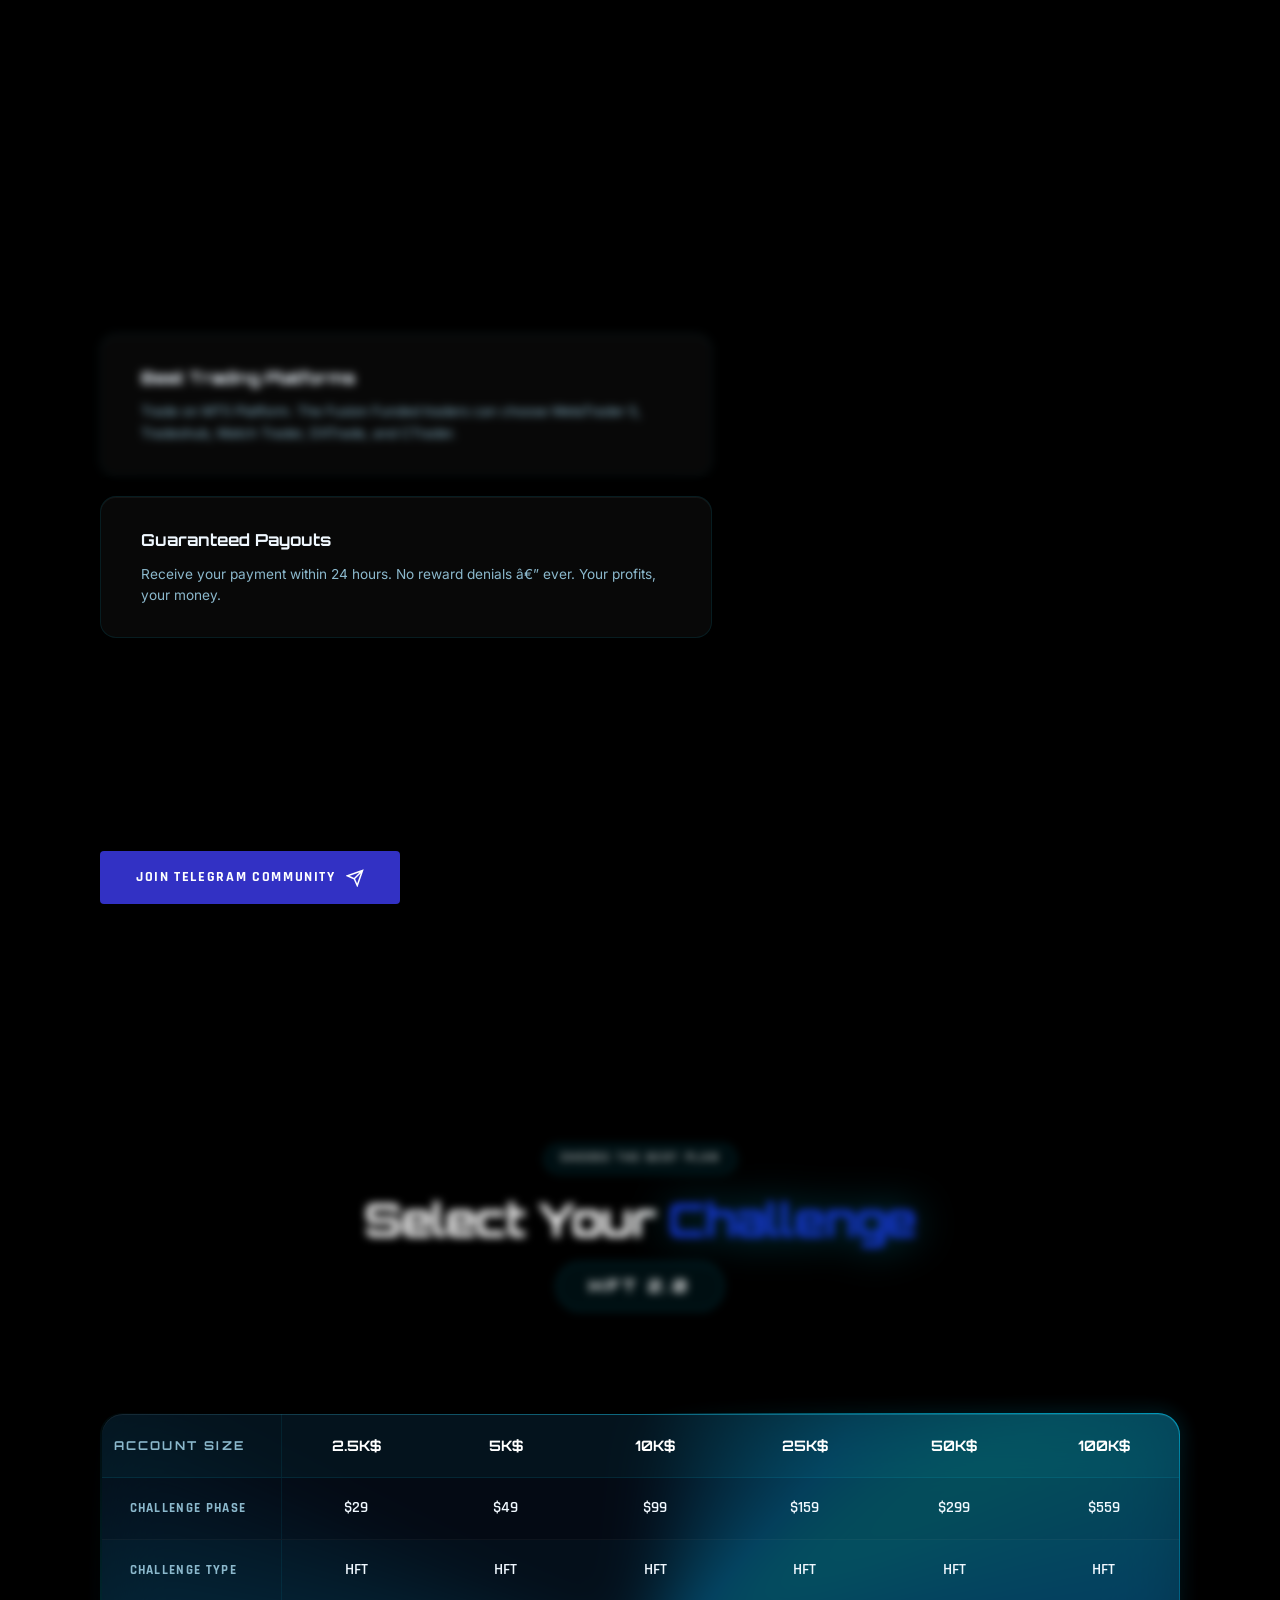
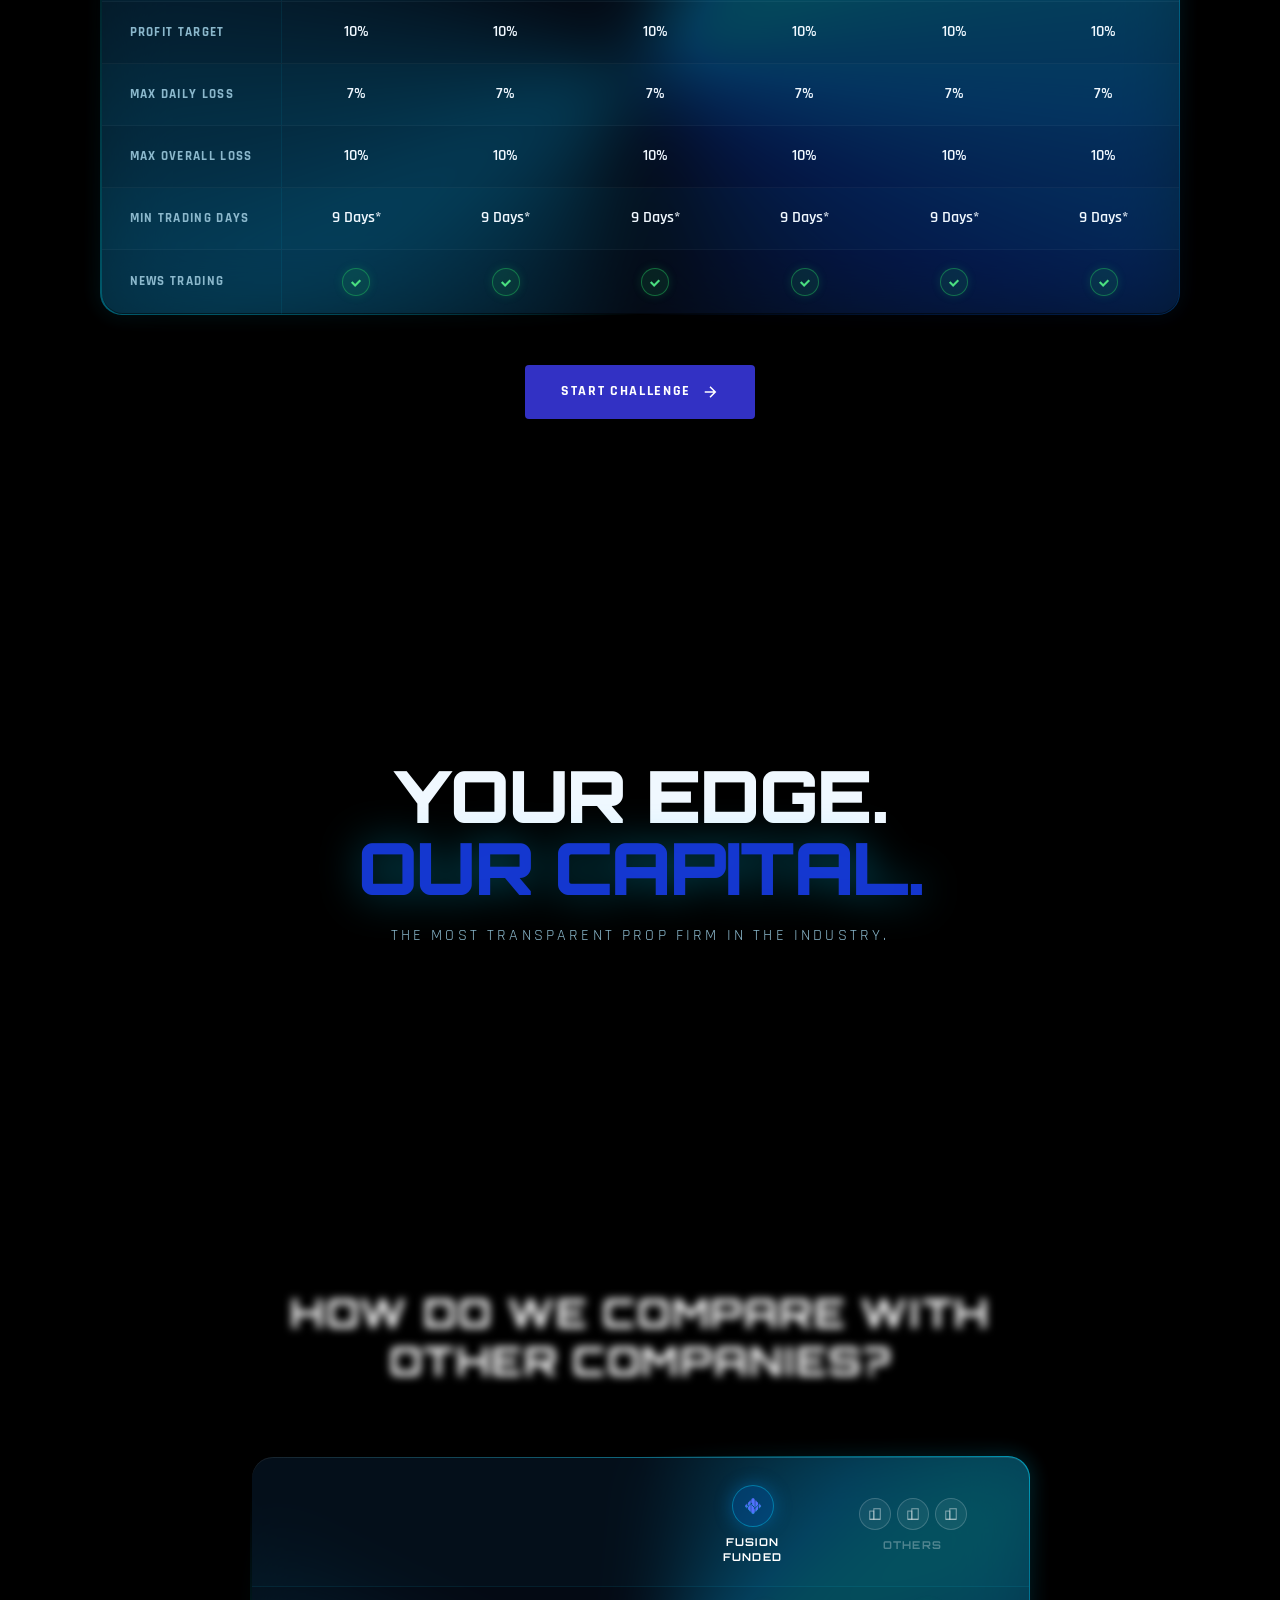
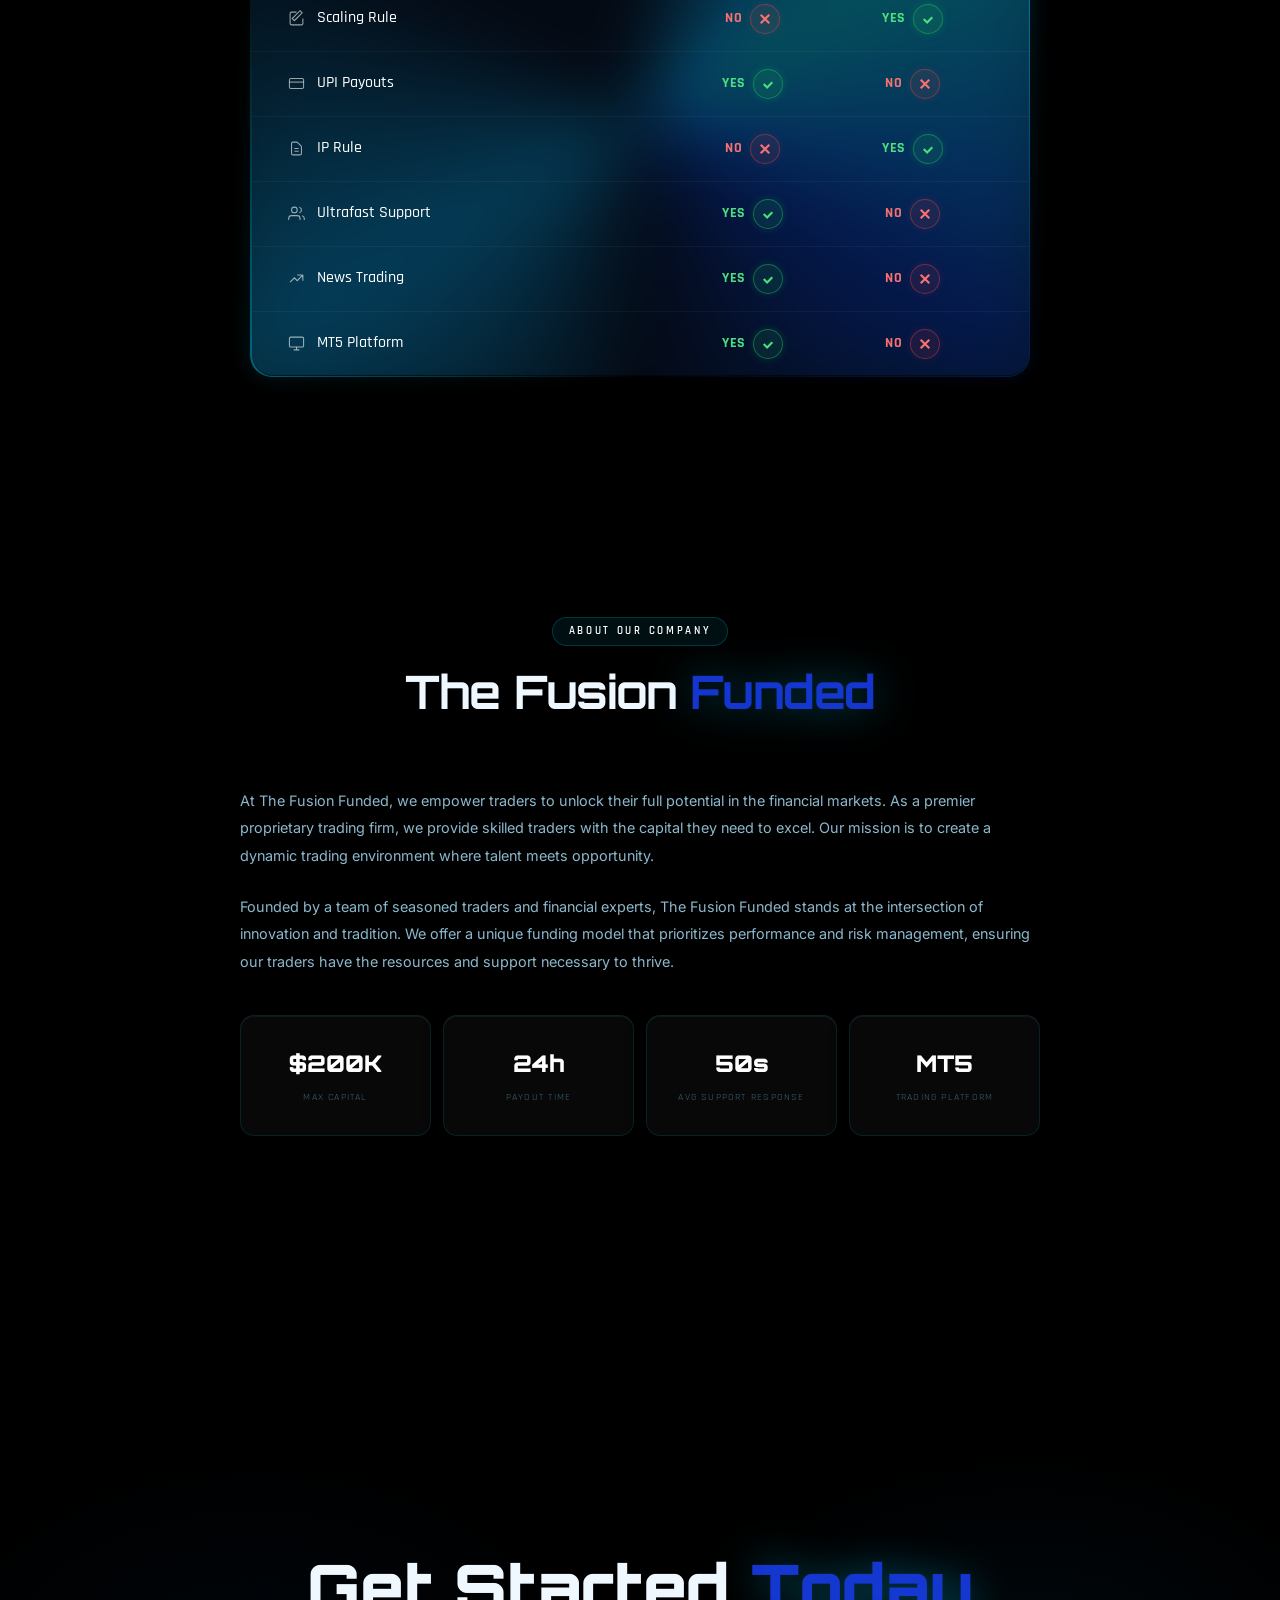
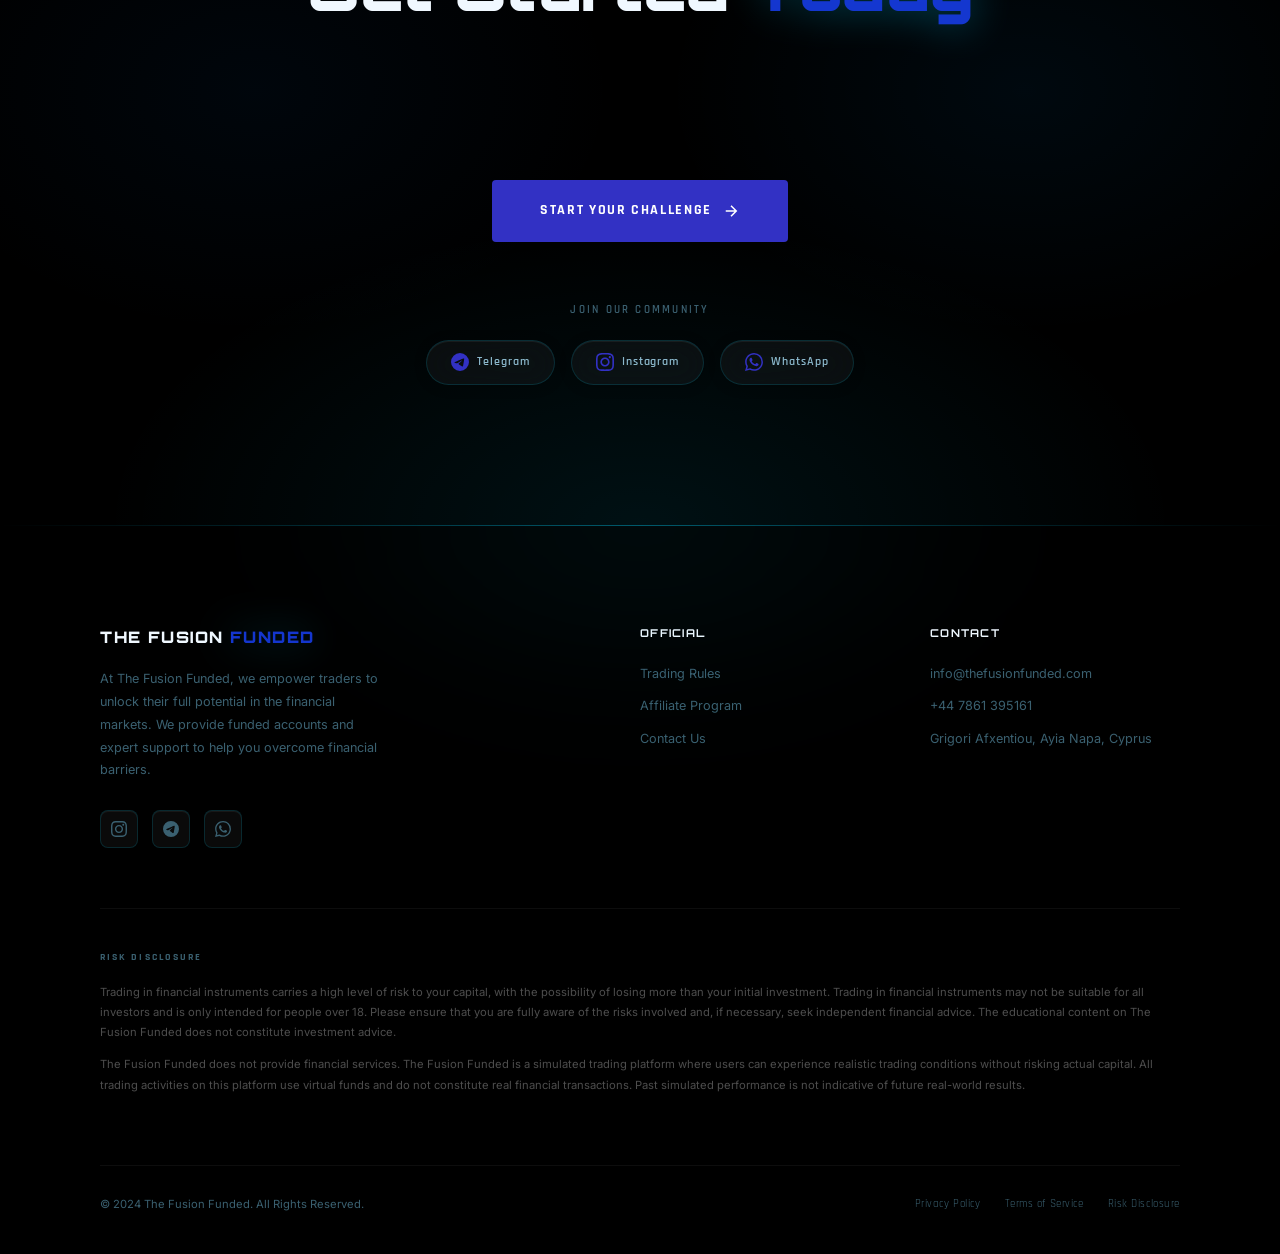
==== commit 8dd08a03: "t\f" ====
--- a/index.html
+++ b/index.html
@@ -13,6 +13,21 @@
     href="https://fonts.googleapis.com/css2?family=Orbitron:wght@400;600;700;900&family=Inter:wght@300;400;500;600&family=Rajdhani:wght@300;400;500;600;700&display=swap"
     rel="stylesheet" />
   <link rel="stylesheet" href="style.css?v=3" />
+  <style>
+    [data-reveal-left] {
+      opacity: 0;
+      transform: translateX(-80px) scale(0.95);
+      filter: blur(4px);
+      transition: opacity 0.75s cubic-bezier(0.22,1,0.36,1), transform 0.75s cubic-bezier(0.22,1,0.36,1), filter 0.75s ease;
+    }
+    [data-reveal-left].revealed {
+      opacity: 1;
+      transform: translateX(0) scale(1);
+      filter: blur(0);
+    }
+    [data-reveal-left]:nth-child(2) { transition-delay: 0.12s; }
+    [data-reveal-left]:nth-child(3) { transition-delay: 0.24s; }
+  </style>
 </head>
 
 <body>
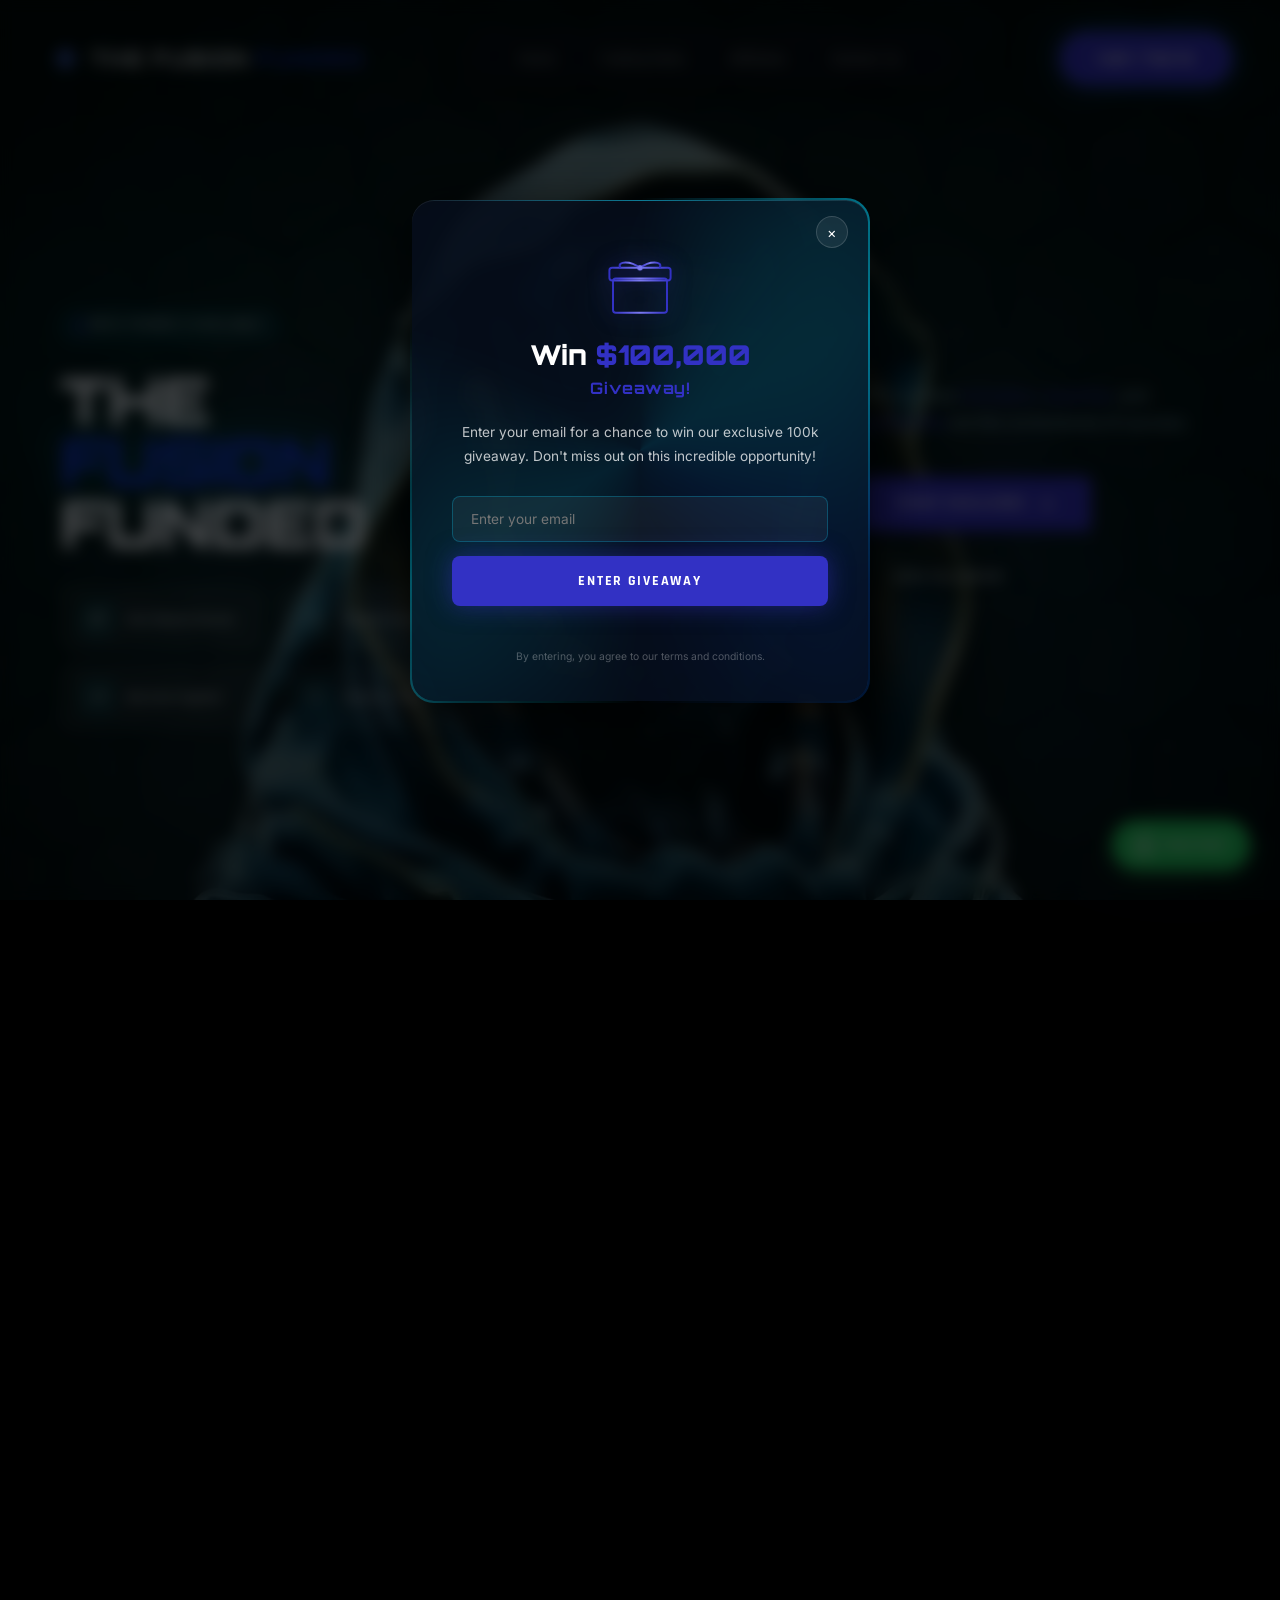
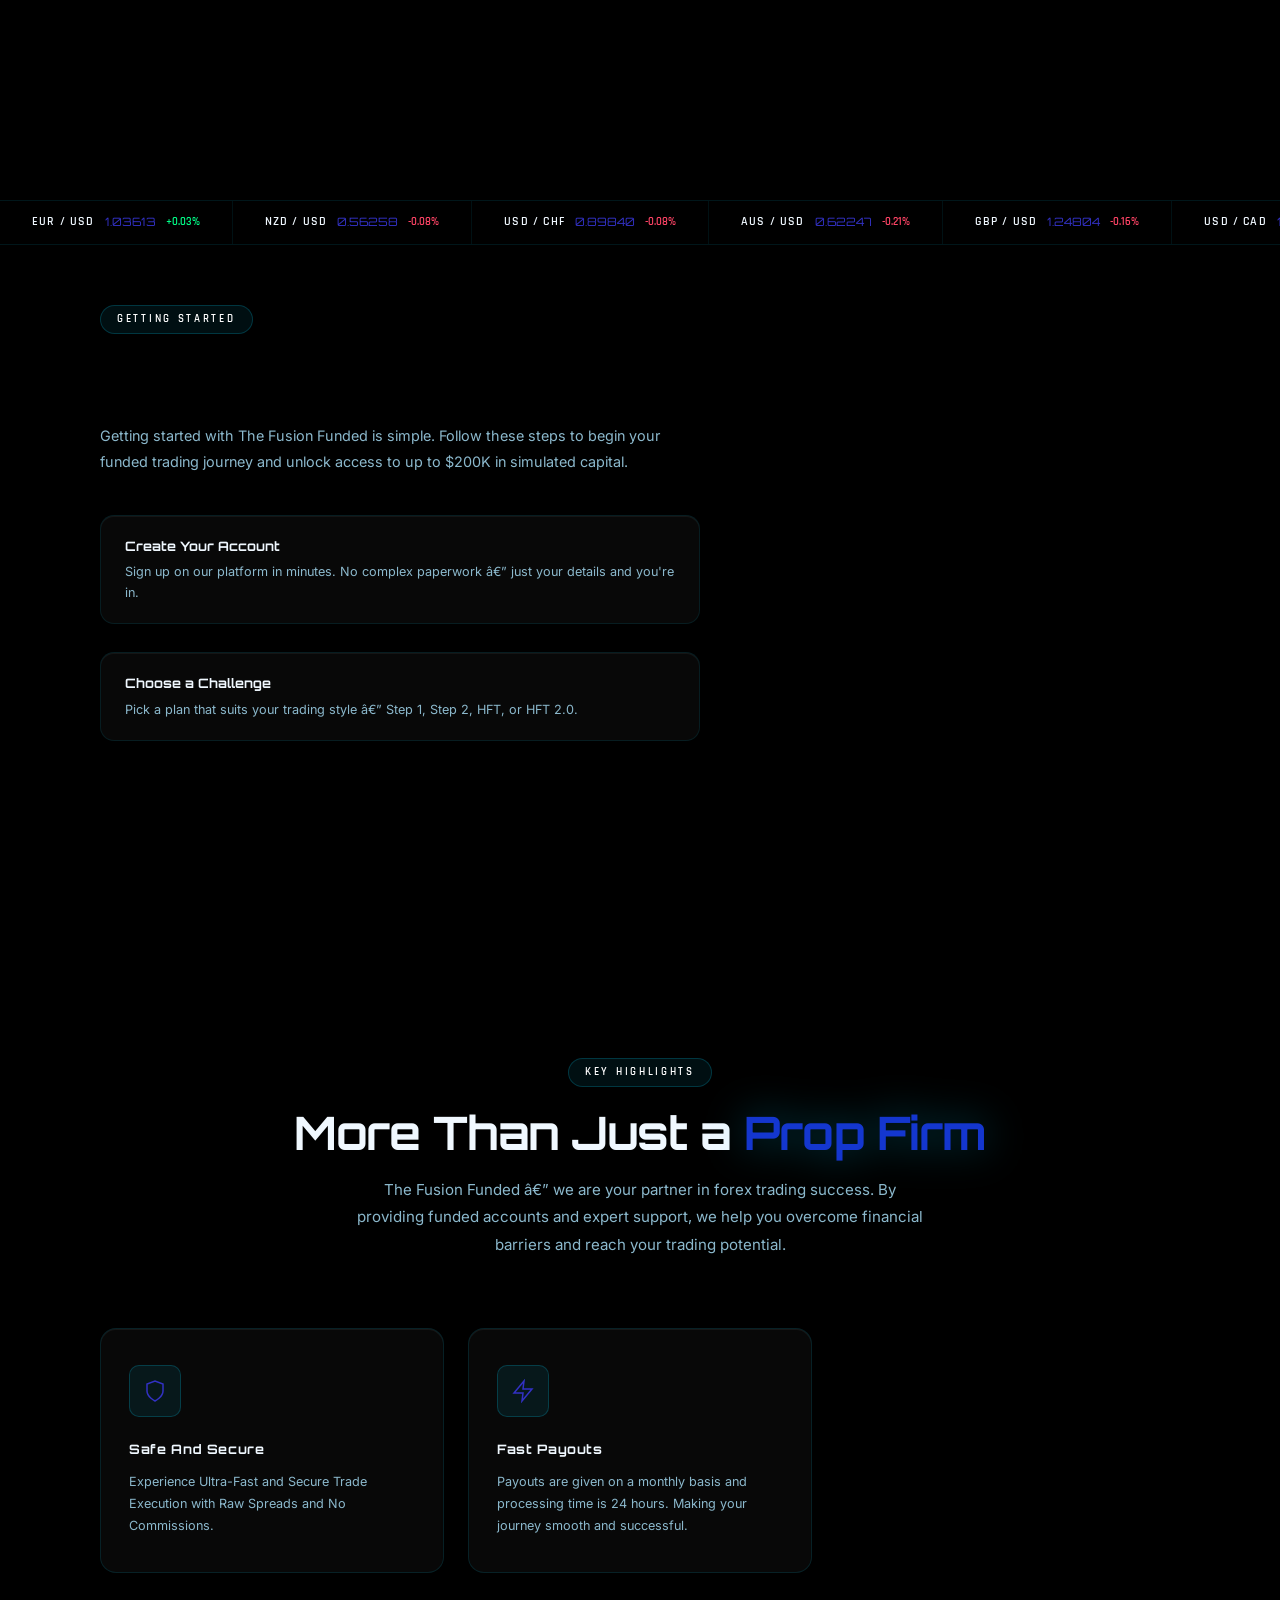
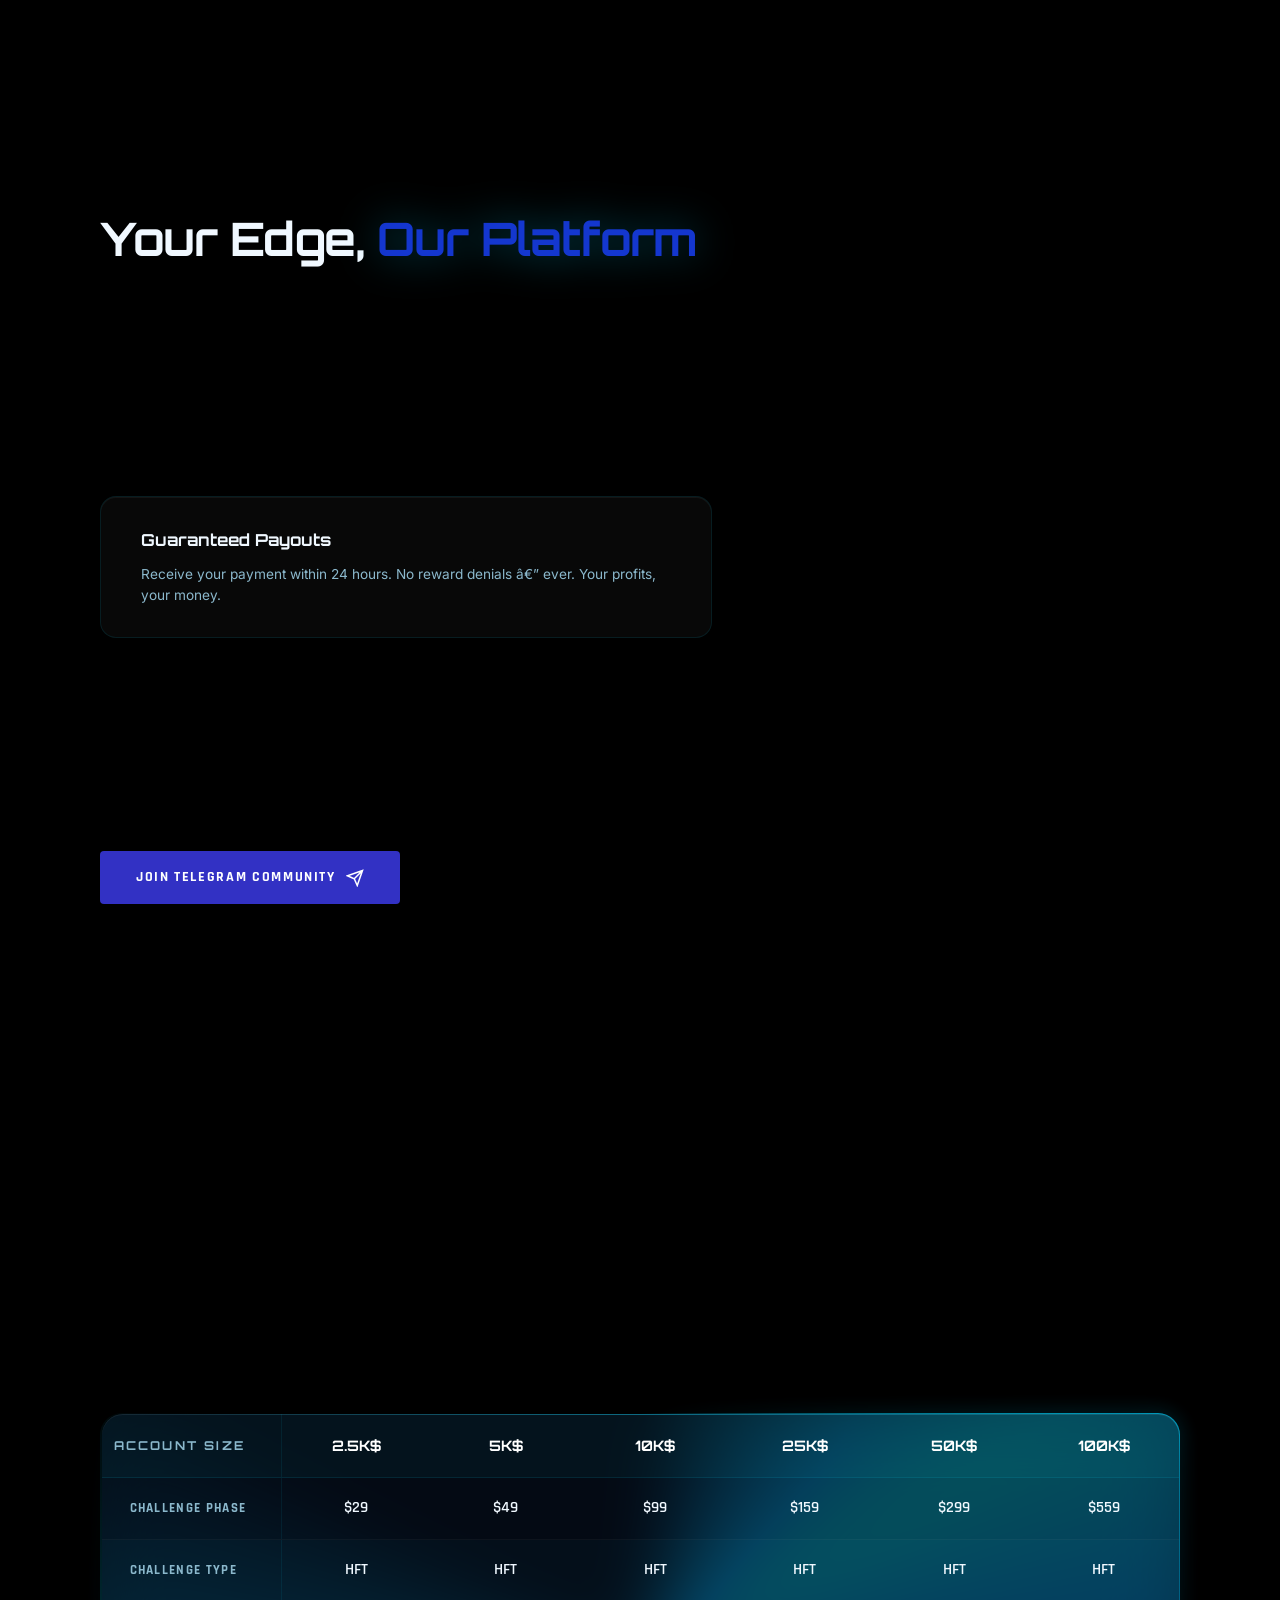
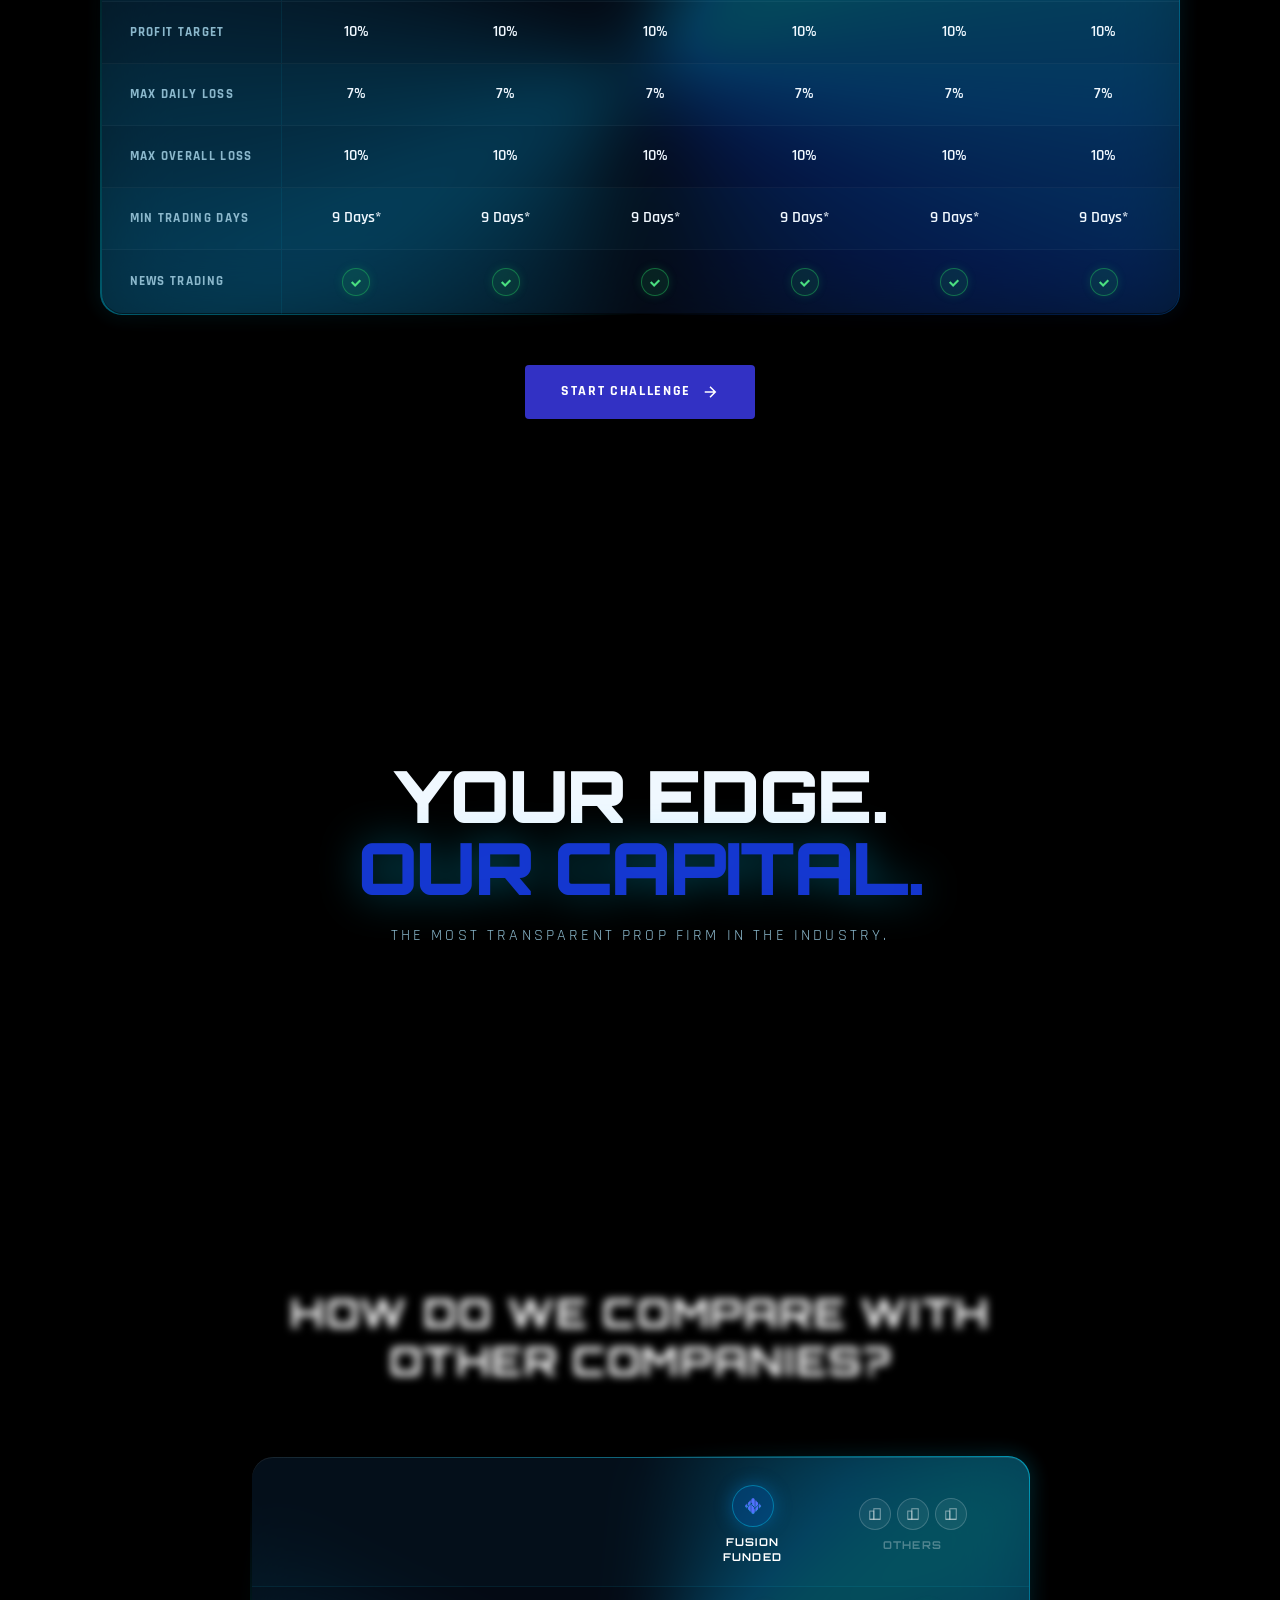
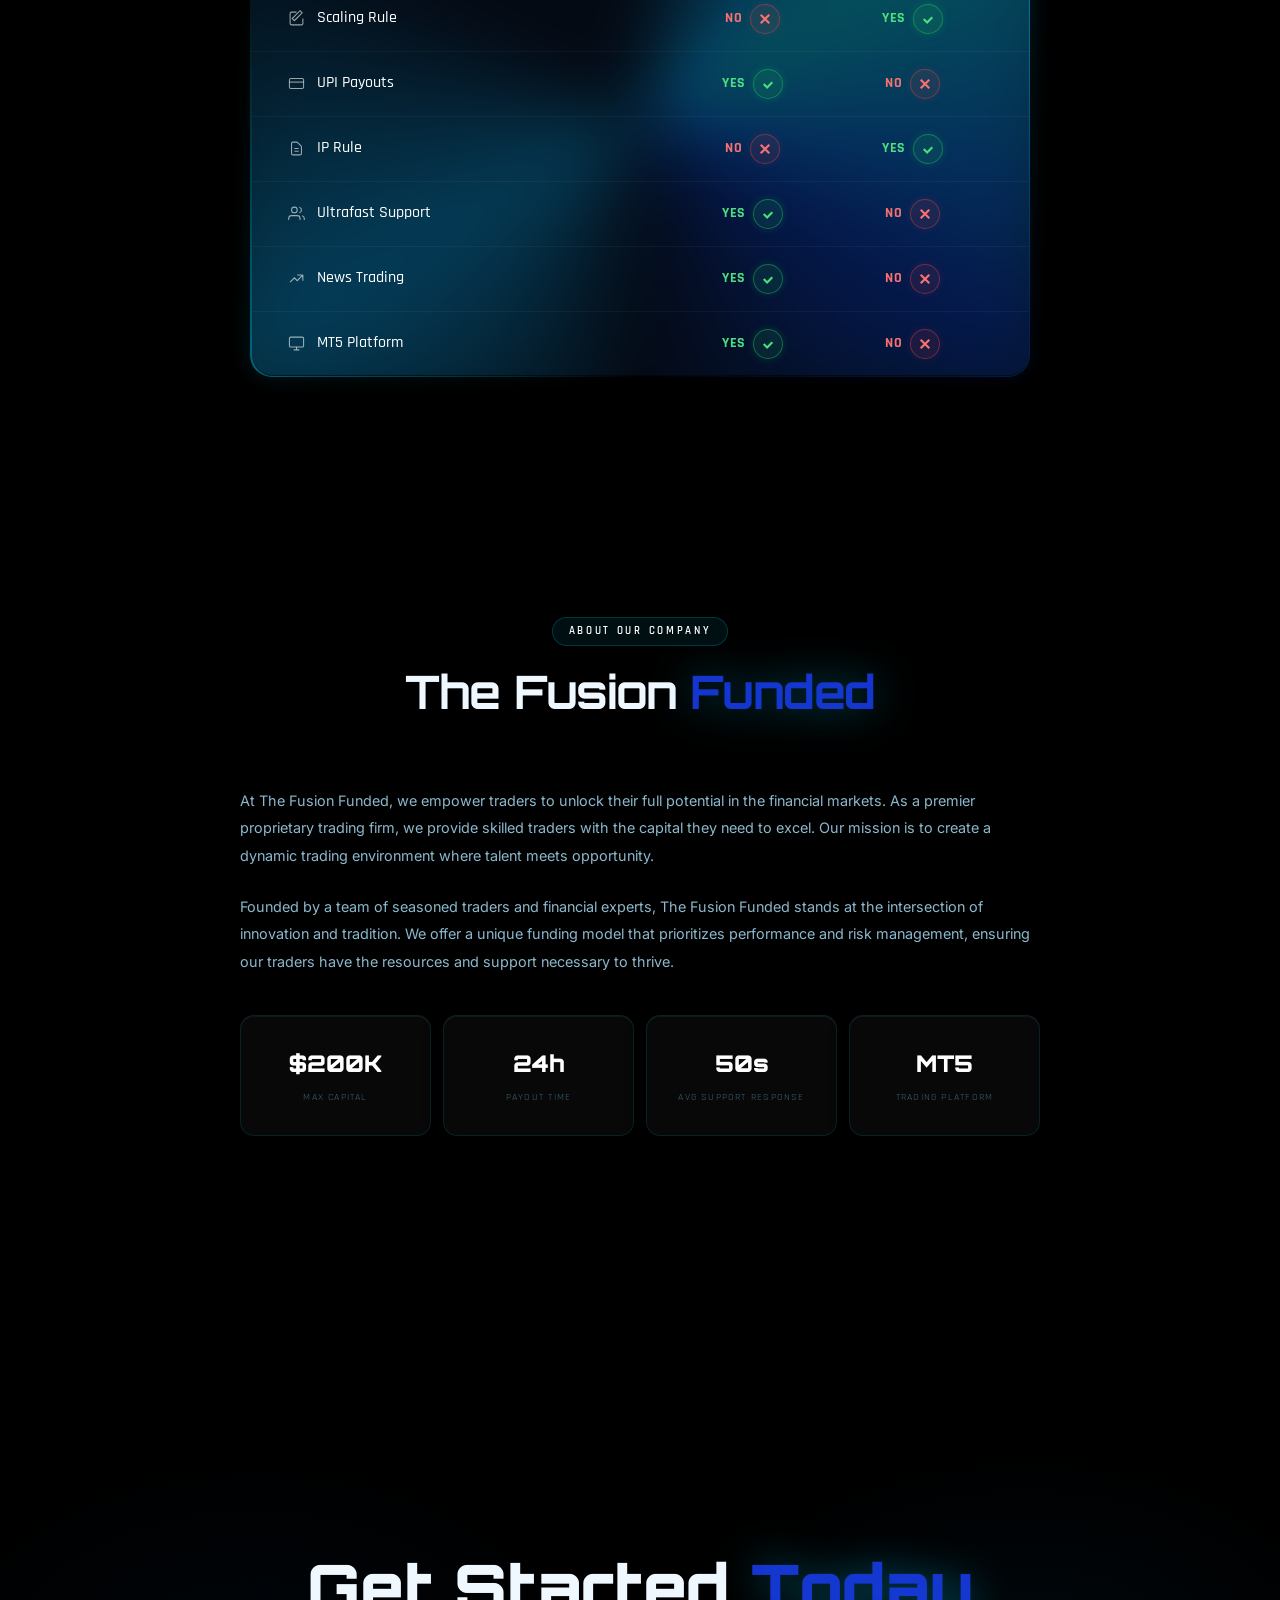
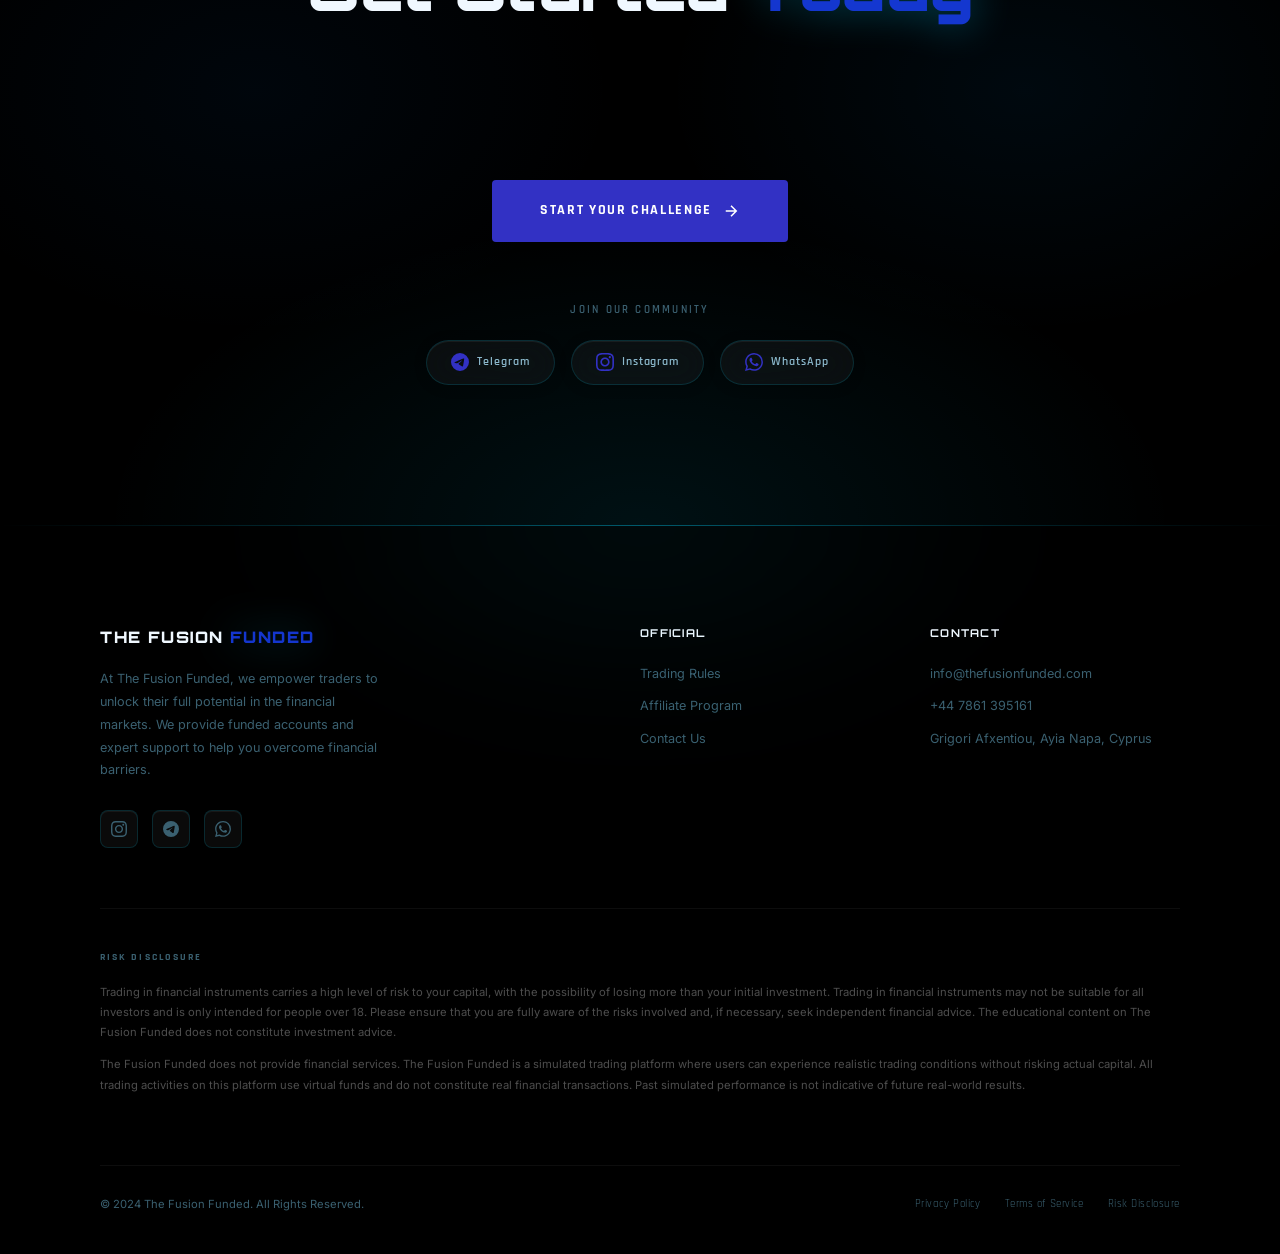
==== commit 31677ead: "\f" ====
--- a/index.html
+++ b/index.html
@@ -27,6 +27,10 @@
     }
     [data-reveal-left]:nth-child(2) { transition-delay: 0.12s; }
     [data-reveal-left]:nth-child(3) { transition-delay: 0.24s; }
+    @media (max-width: 768px) {
+      #how-to-use video { opacity: 0.08 !important; }
+      #how-to-use-overlay { background: rgba(0,0,0,0.75) !important; }
+    }
   </style>
 </head>
 
@@ -158,7 +162,8 @@
   <!-- ===== HOW TO USE THIS SITE ===== -->
   <section id="how-to-use" class="section how-to-use-section" style="position:relative;overflow:hidden;background:#000;">
     <video autoplay muted loop playsinline style="position:absolute;inset:0;width:100%;height:100%;object-fit:contain;z-index:0;opacity:1;"><source src="mobile_vid.mp4" type="video/mp4"></video>
-    <div style="position:absolute;inset:0;background:rgba(0,0,0,0.15);z-index:1;"></div>
+    <div id="how-to-use-overlay" style="position:absolute;inset:0;background:rgba(0,0,0,0.15);z-index:1;"></div>
+    <div style="position:absolute;bottom:0;left:0;right:0;height:180px;background:linear-gradient(to bottom,transparent,#000);z-index:2;pointer-events:none;"></div>
     <div class="container" style="position:relative;z-index:2;text-align:left;">
       <div class="how-to-use-left" style="max-width:600px;">
         <span class="section-tag">Getting Started</span>
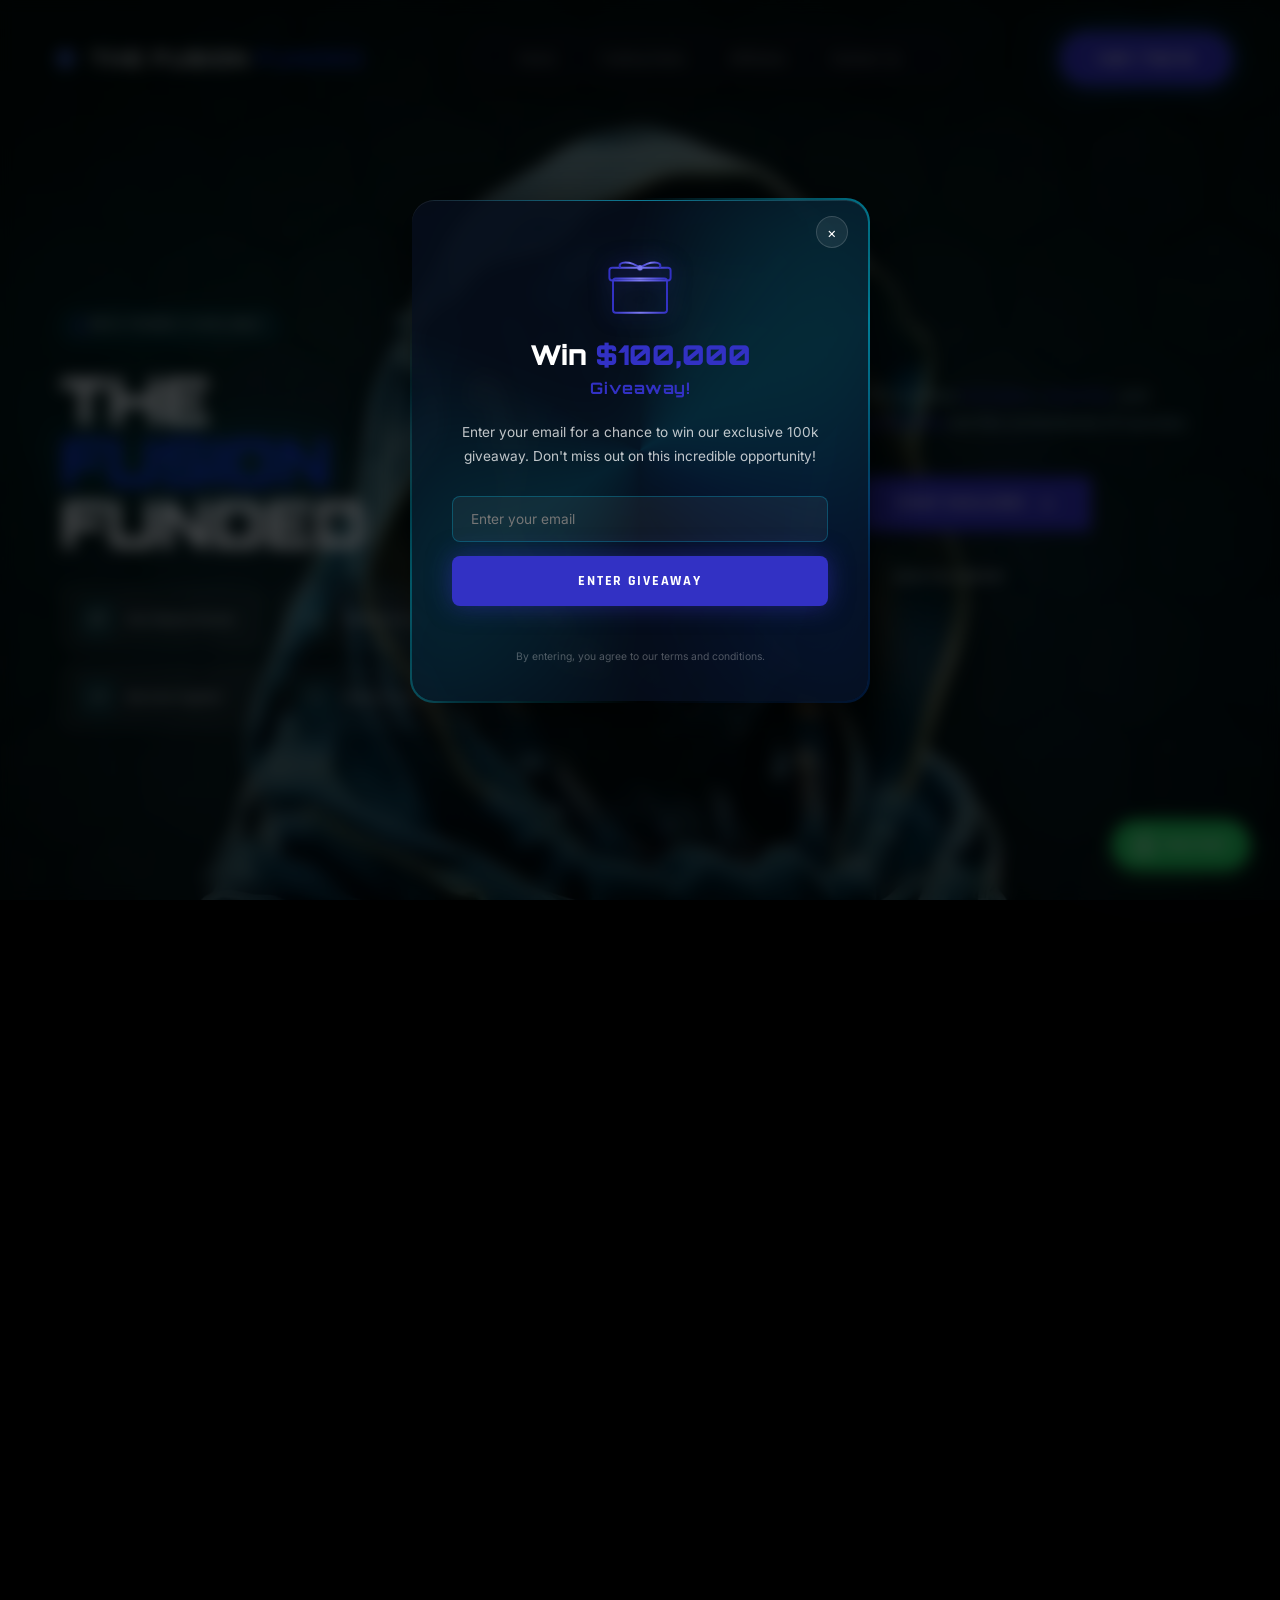
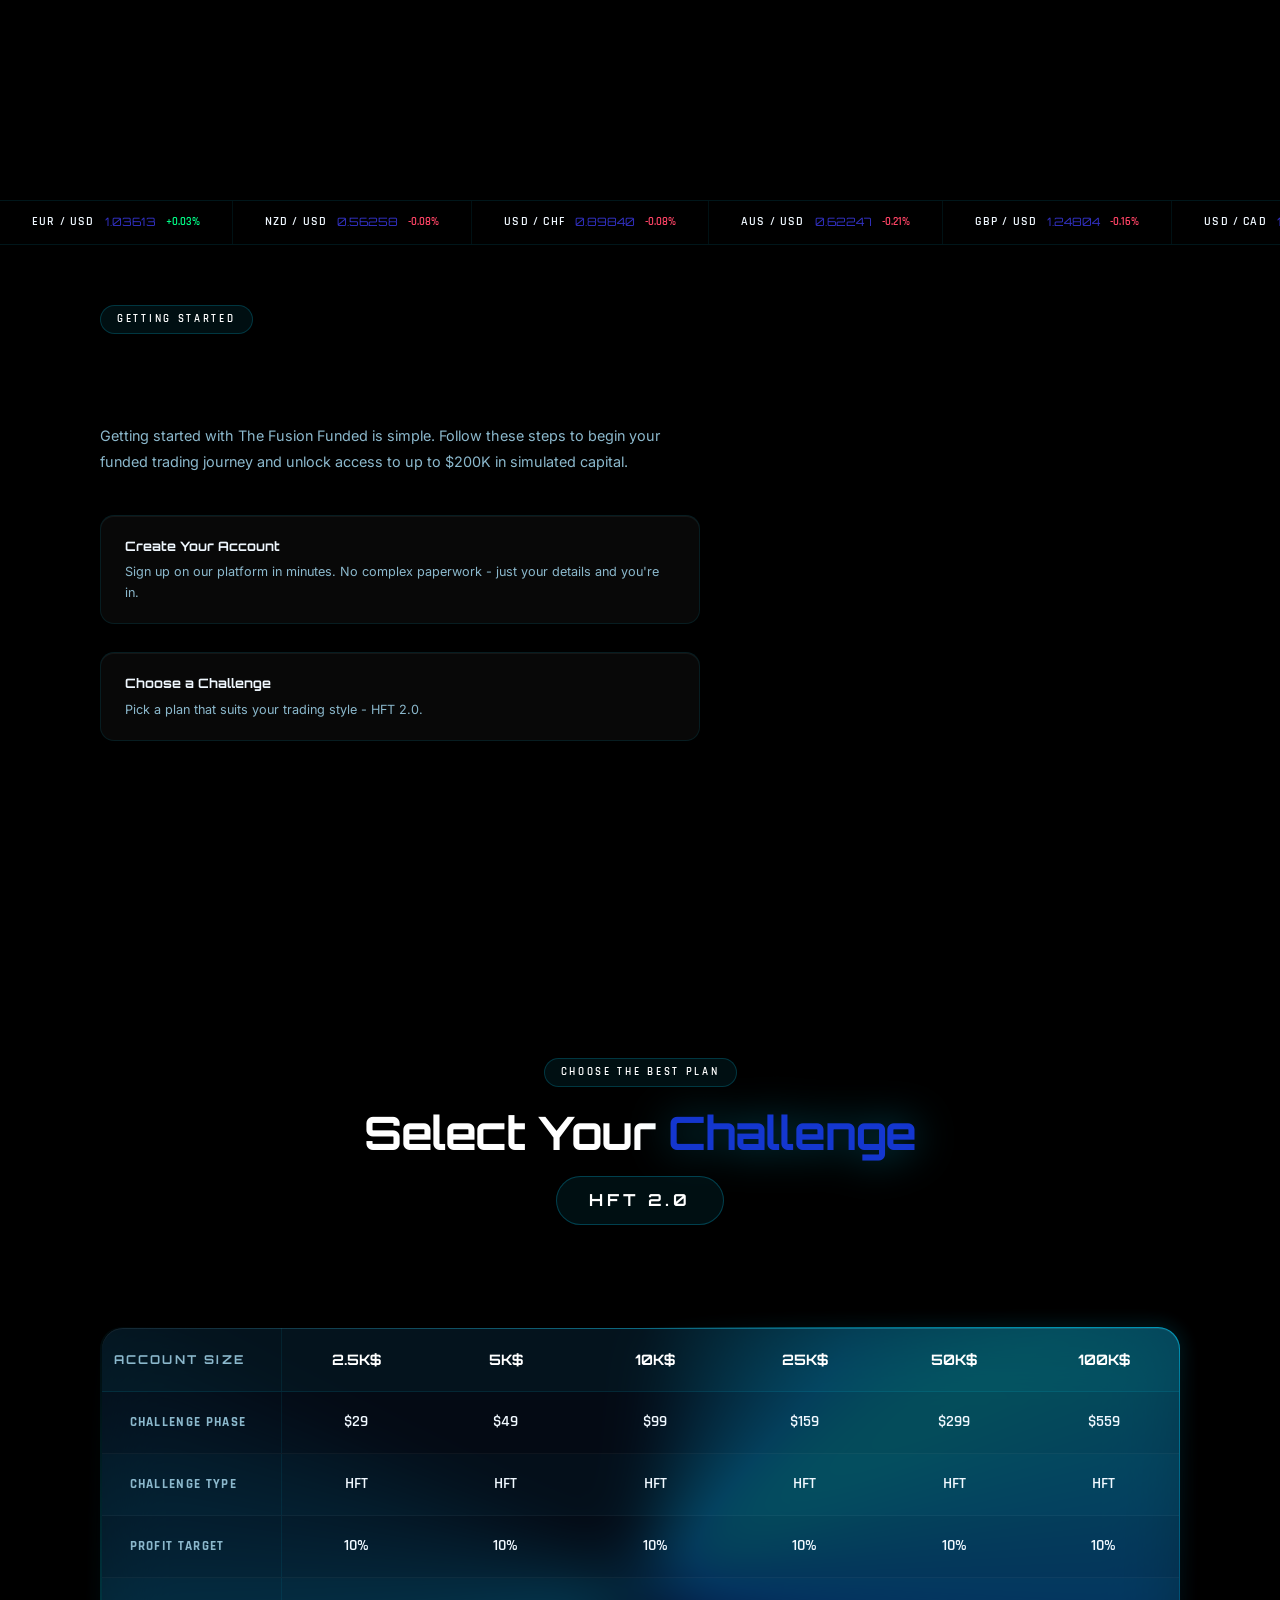
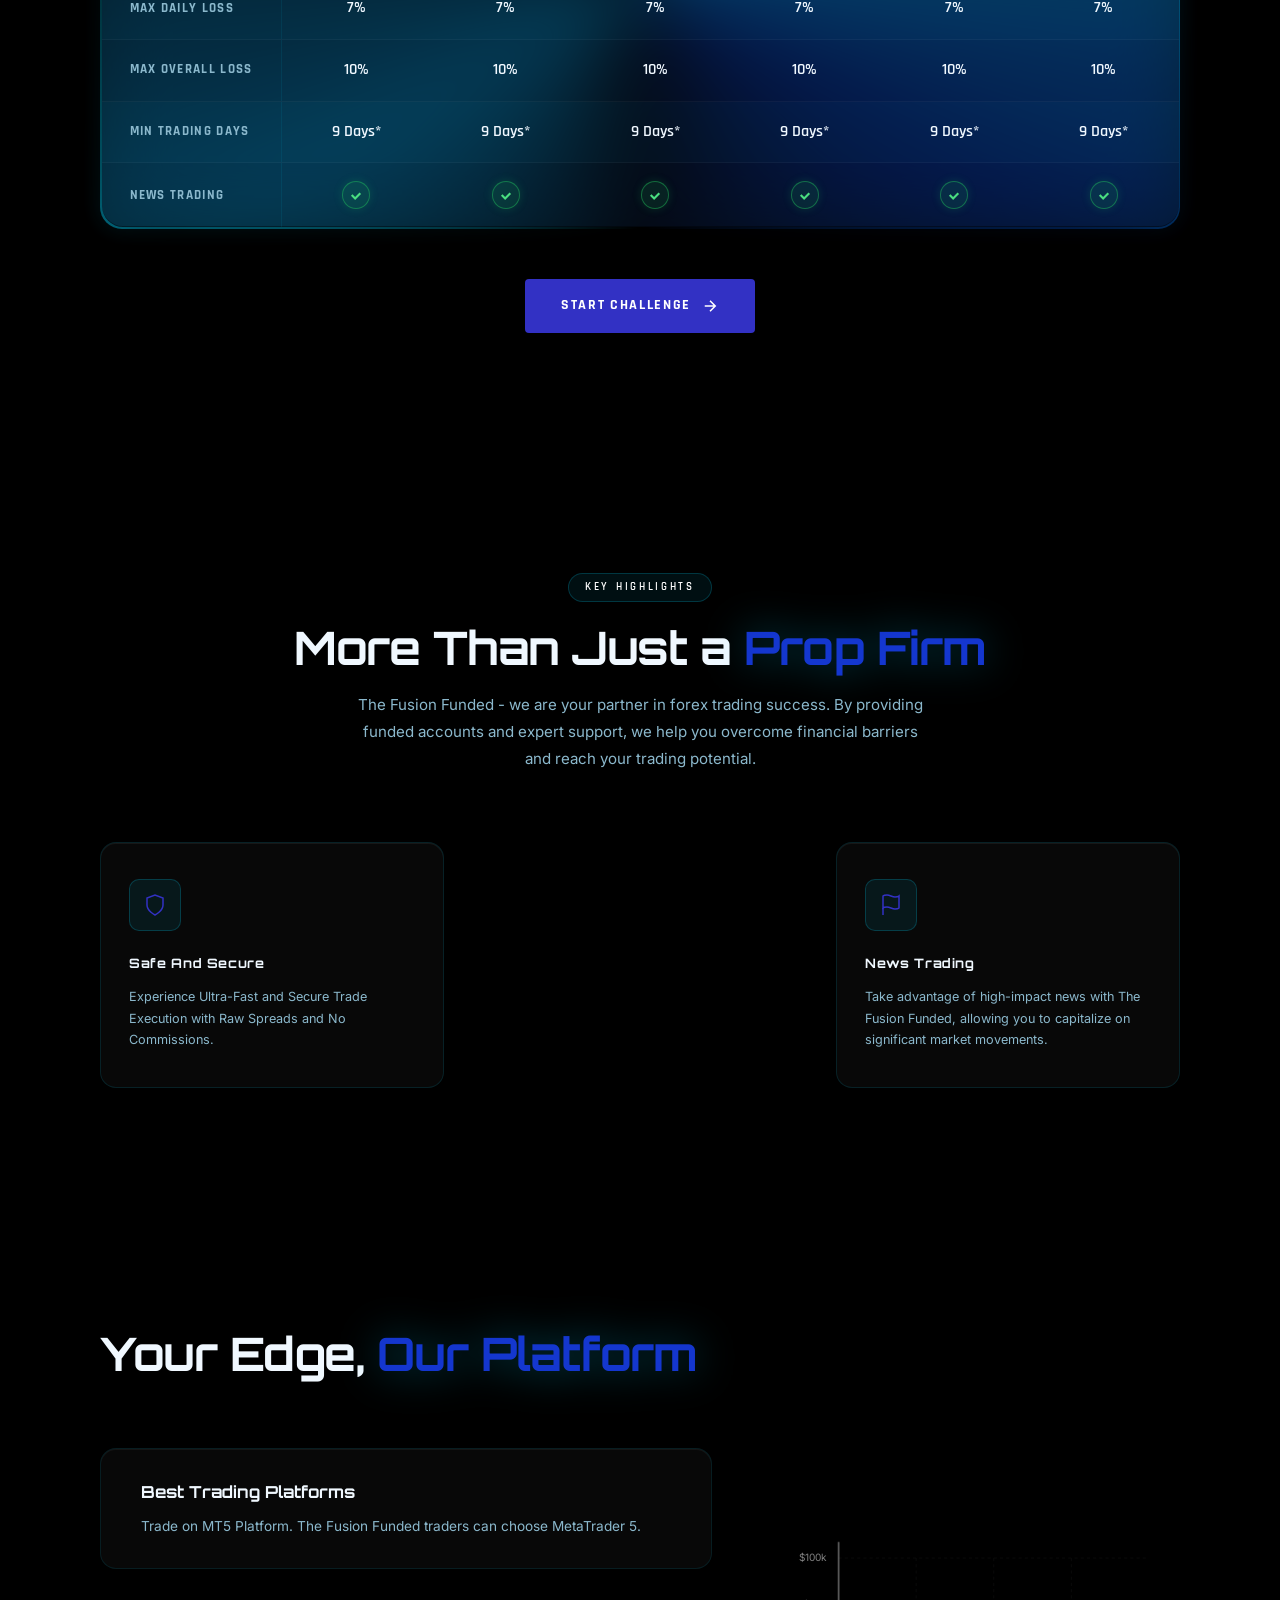
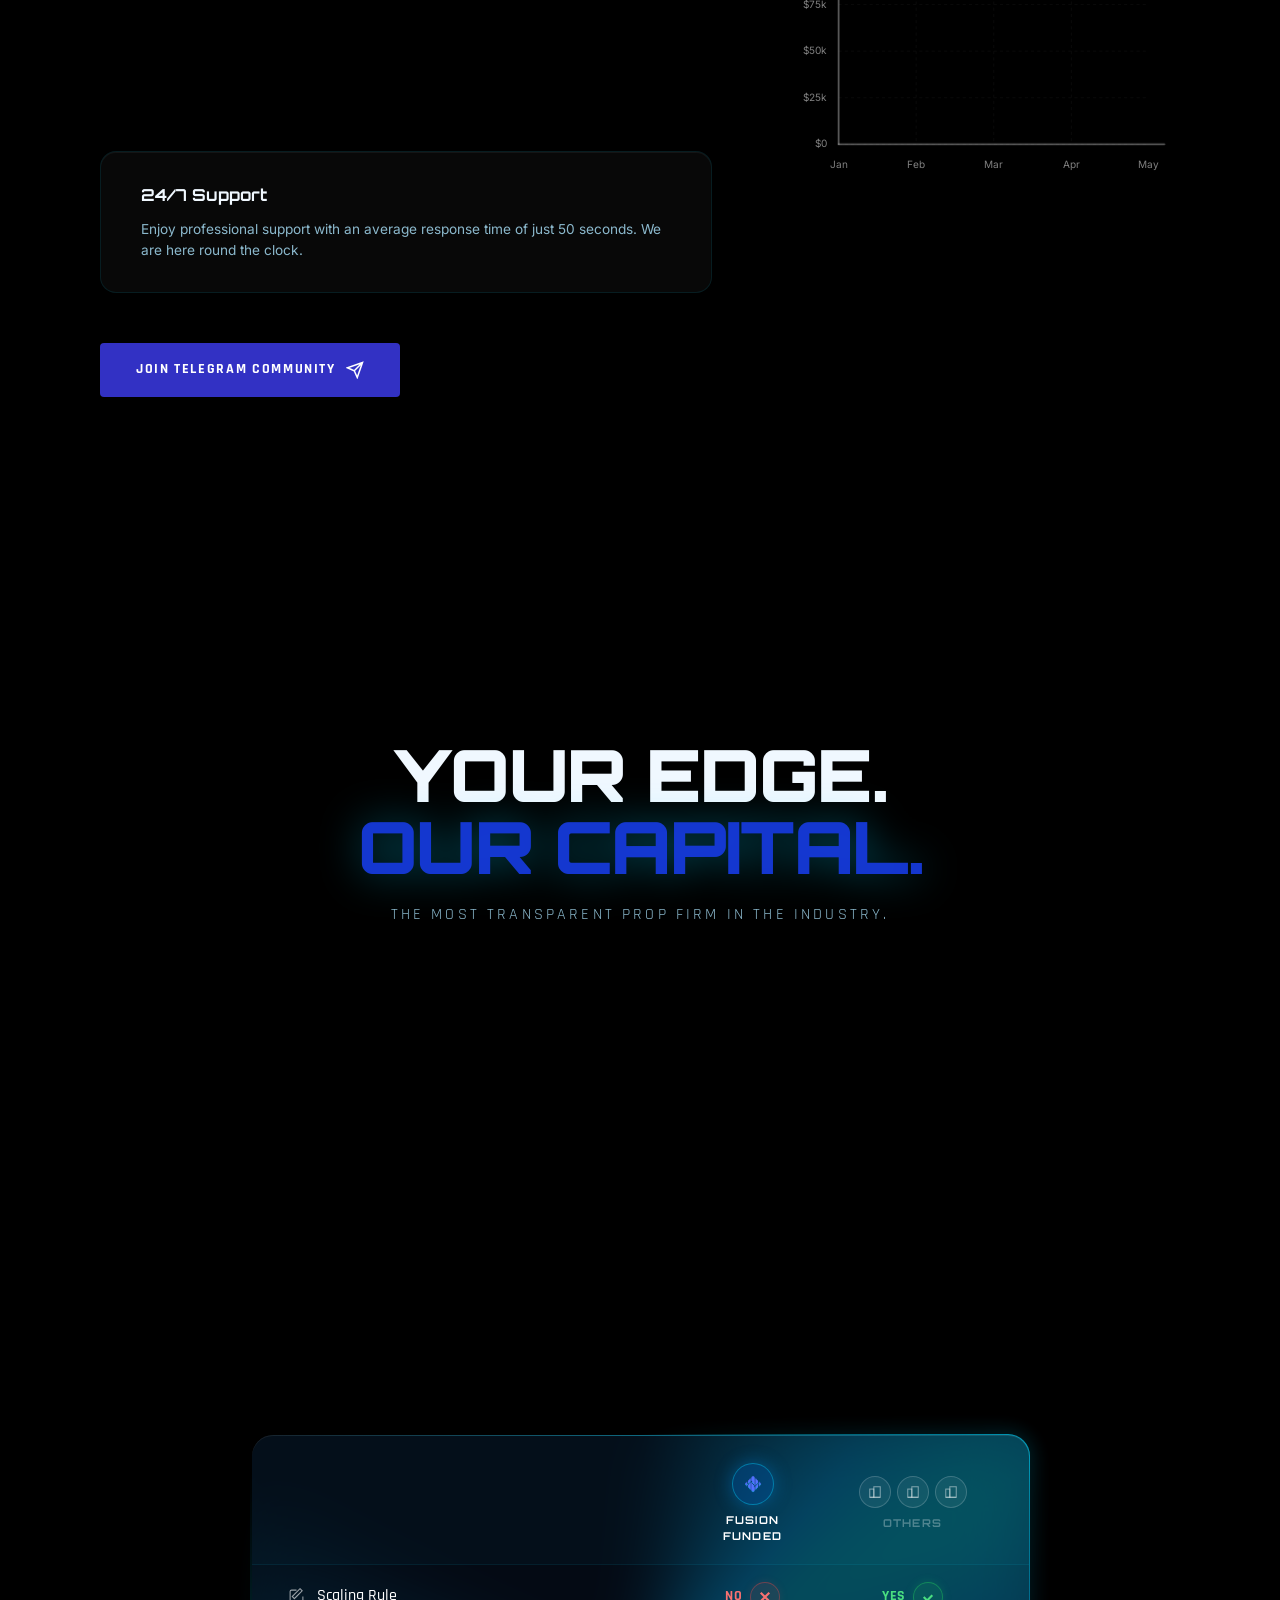
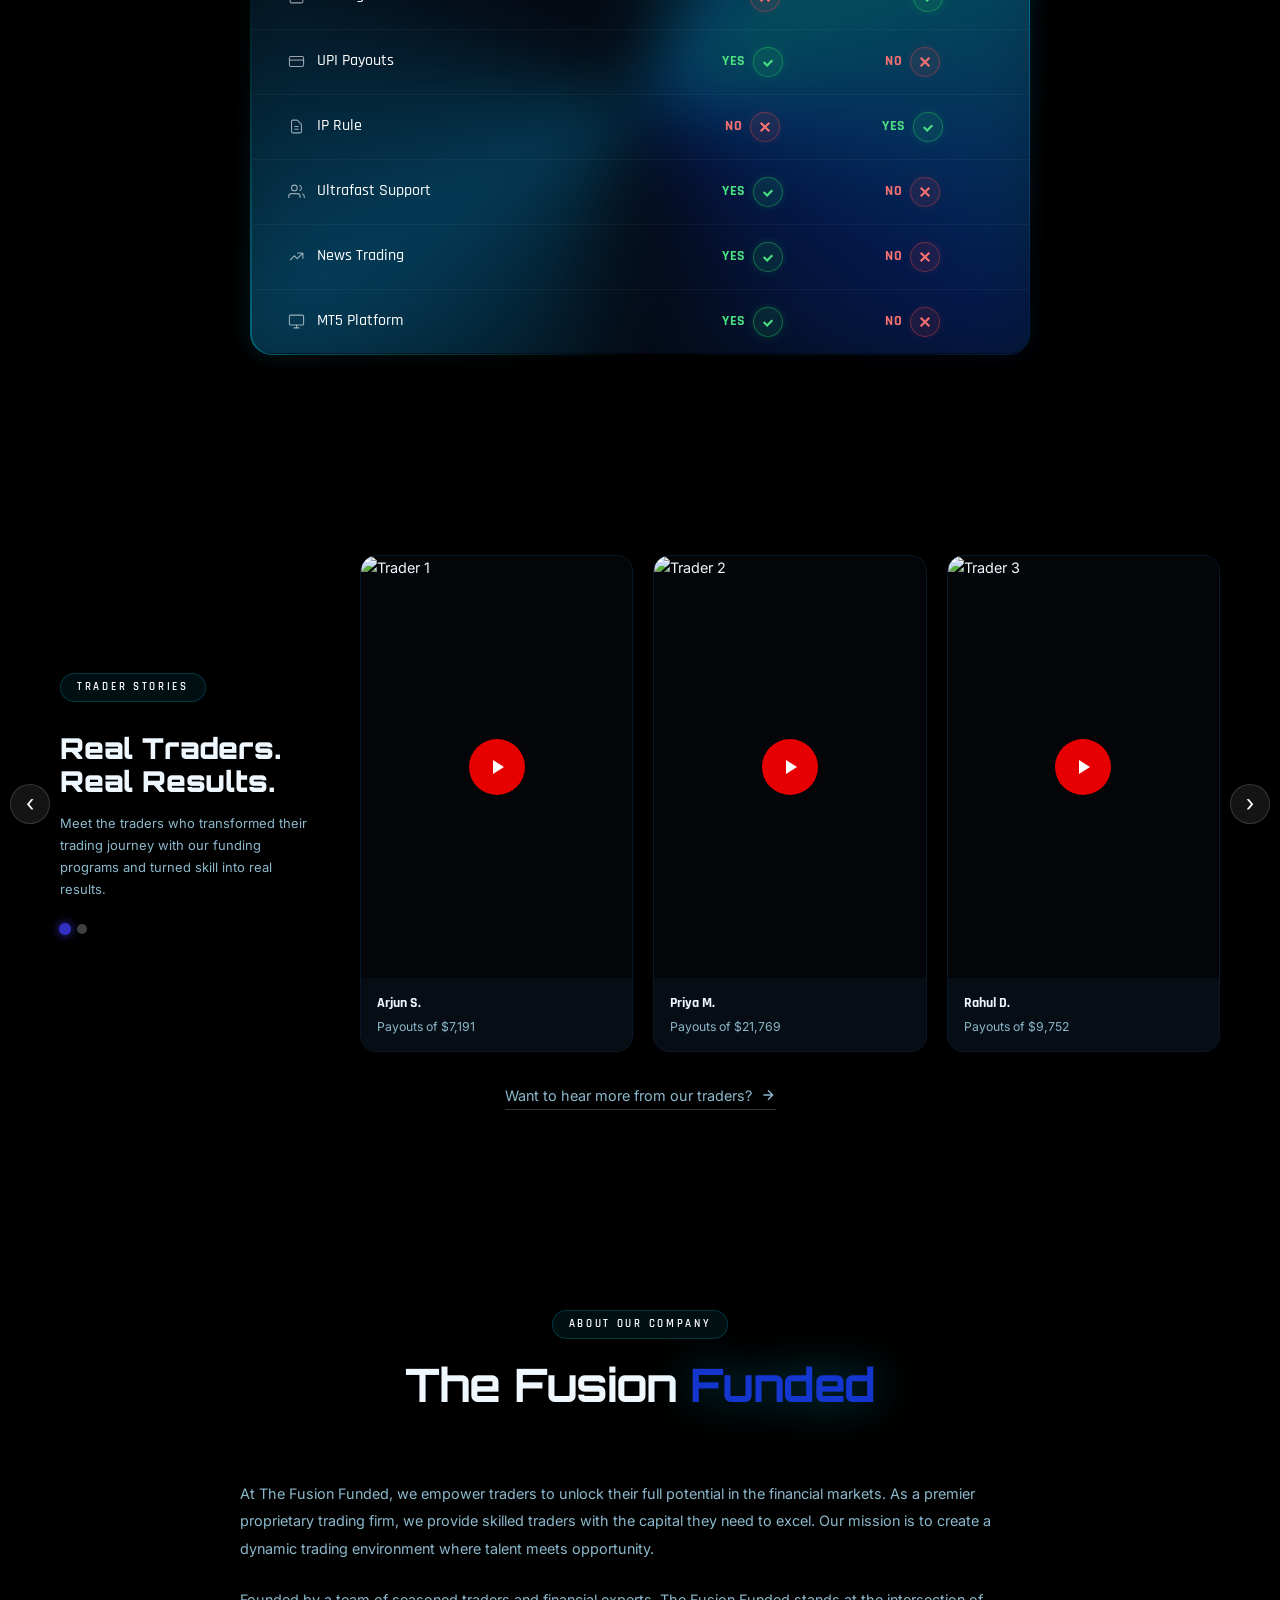
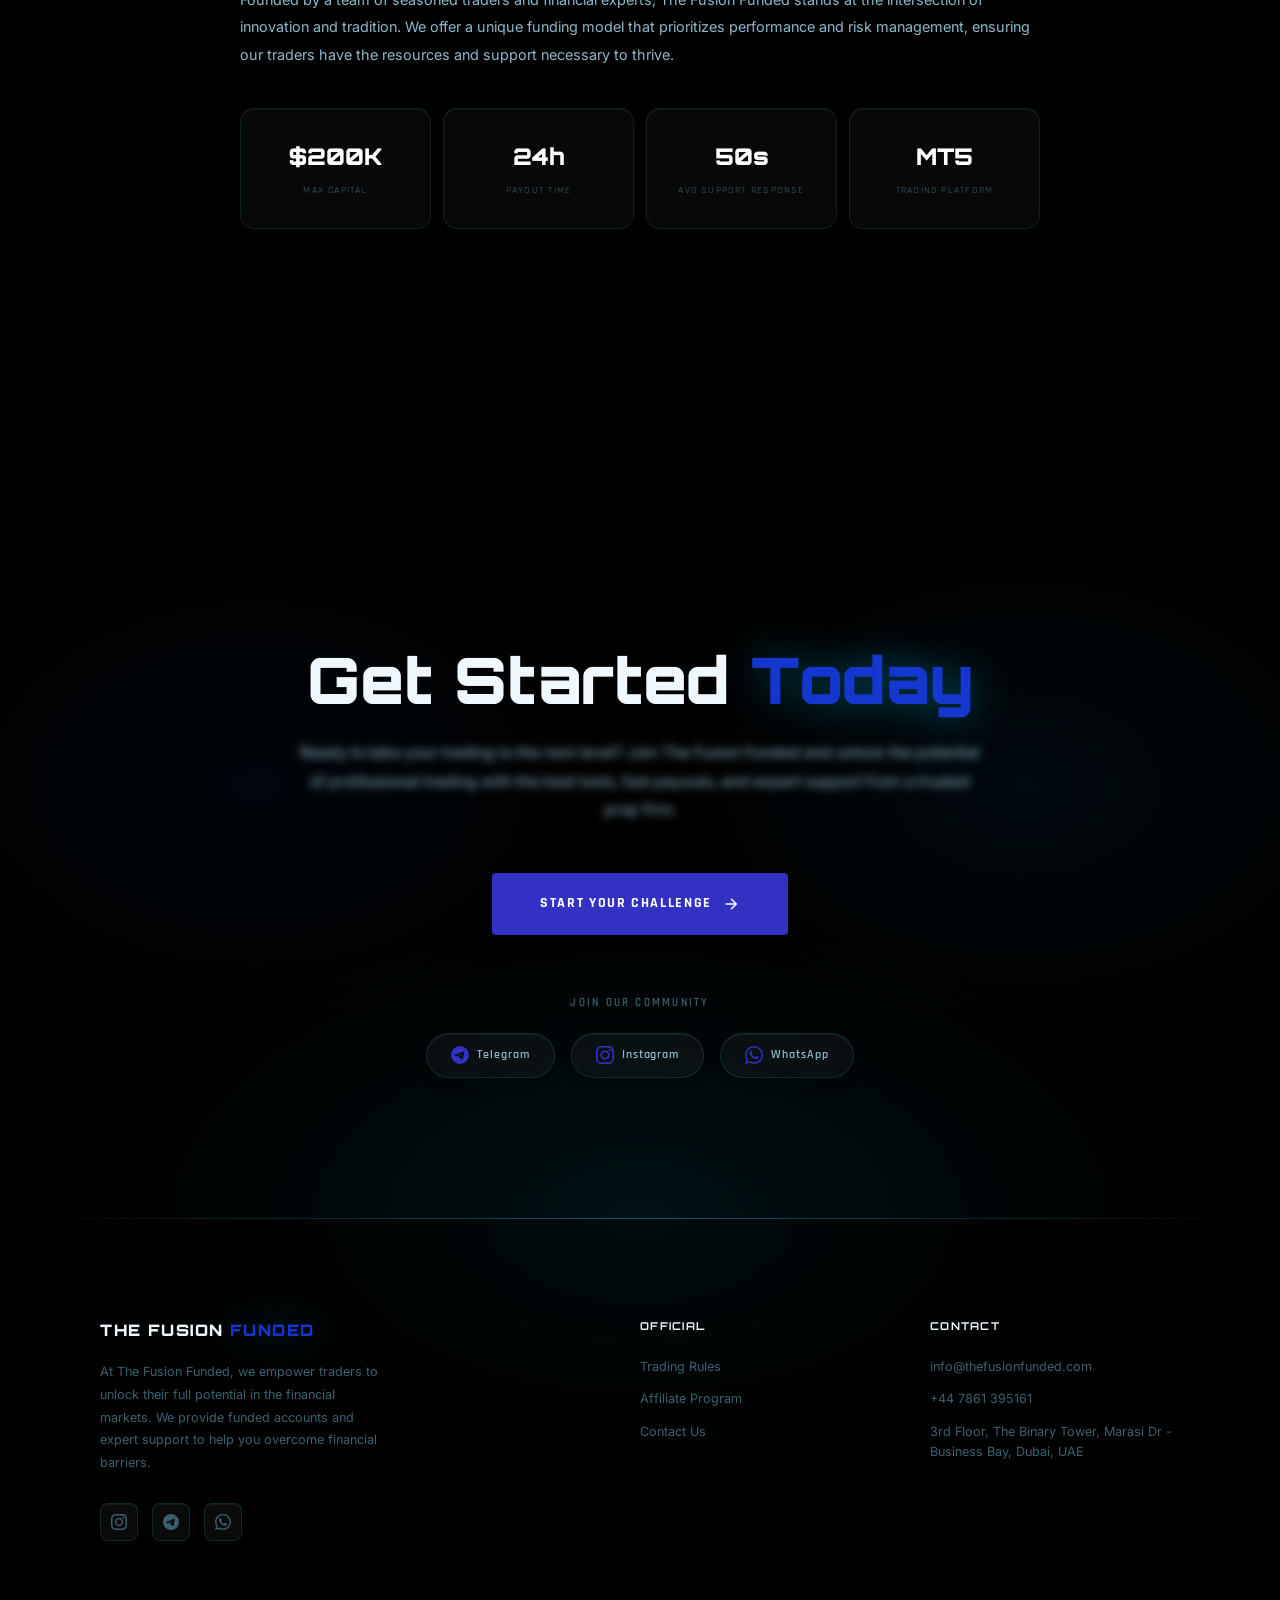
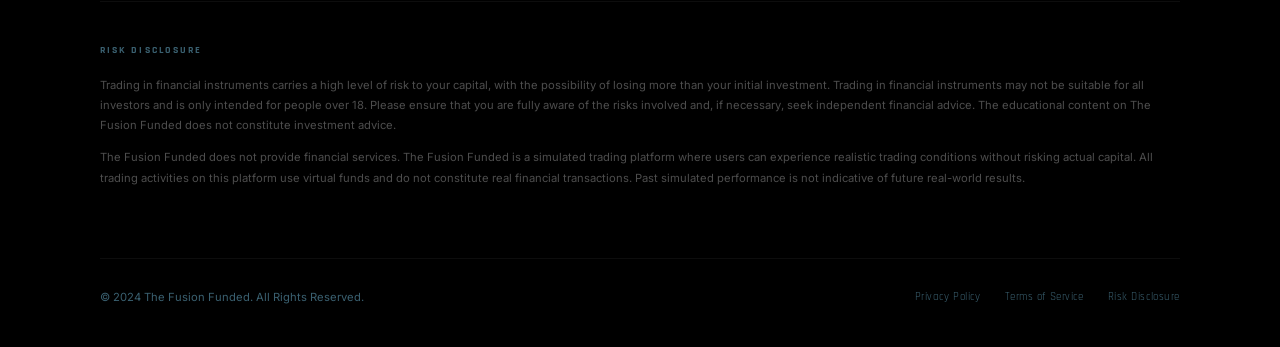
==== commit 0139ae10: "first commit" ====
--- a/index.html
+++ b/index.html
@@ -5,7 +5,7 @@
   <meta charset="UTF-8" />
   <meta name="viewport" content="width=device-width, initial-scale=1.0" />
   <meta name="description"
-    content="The Fusion Funded â€” Where innovation, expertise, and partnership are the cornerstones of success. Get funded and trade forex, crypto, indices with up to $200K capital." />
+    content="The Fusion Funded - Where innovation, expertise, and partnership are the cornerstones of success. Get funded and trade forex, crypto, indices with up to $200K capital." />
   <title>The Fusion Funded | Prop Trading Firm</title>
   <link rel="preconnect" href="https://fonts.googleapis.com" />
   <link rel="preconnect" href="https://fonts.gstatic.com" crossorigin />
@@ -14,27 +14,134 @@
     rel="stylesheet" />
   <link rel="stylesheet" href="style.css?v=3" />
   <style>
+    #page-loader {
+      position: fixed;
+      inset: 0;
+      z-index: 99999;
+      background: #000;
+      display: flex;
+      flex-direction: column;
+      align-items: center;
+      justify-content: center;
+      gap: 24px;
+      transition: opacity 0.7s ease, visibility 0.7s ease;
+    }
+
+    #page-loader.hide {
+      opacity: 0;
+      visibility: hidden;
+    }
+
+    .loader-wrap {
+      position: relative;
+      width: 120px;
+      height: 120px;
+      display: flex;
+      align-items: center;
+      justify-content: center;
+    }
+
+    .loader-ring {
+      position: absolute;
+      inset: 0;
+      animation: loaderSpin 1.2s linear infinite;
+    }
+
+    .loader-ring circle {
+      fill: none;
+      stroke: url(#loaderGrad);
+      stroke-width: 3;
+      stroke-linecap: round;
+      stroke-dasharray: 260;
+      stroke-dashoffset: 190;
+    }
+
+    .loader-logo {
+      width: 72px;
+      height: 72px;
+      object-fit: contain;
+      animation: loaderPulse 1.8s ease-in-out infinite;
+    }
+
+    .loader-text {
+      font-family: 'Orbitron', monospace;
+      font-size: 0.65rem;
+      font-weight: 700;
+      letter-spacing: 0.3em;
+      color: rgba(255, 255, 255, 0.35);
+      text-transform: uppercase;
+      animation: loaderPulse 1.8s ease-in-out infinite;
+    }
+
+    @keyframes loaderSpin {
+      to {
+        transform: rotate(360deg);
+      }
+    }
+
+    @keyframes loaderPulse {
+
+      0%,
+      100% {
+        opacity: 0.5;
+      }
+
+      50% {
+        opacity: 1;
+      }
+    }
+
     [data-reveal-left] {
       opacity: 0;
       transform: translateX(-80px) scale(0.95);
       filter: blur(4px);
-      transition: opacity 0.75s cubic-bezier(0.22,1,0.36,1), transform 0.75s cubic-bezier(0.22,1,0.36,1), filter 0.75s ease;
-    }
+      transition: opacity 0.75s cubic-bezier(0.22, 1, 0.36, 1), transform 0.75s cubic-bezier(0.22, 1, 0.36, 1), filter 0.75s ease;
+    }
+
     [data-reveal-left].revealed {
       opacity: 1;
       transform: translateX(0) scale(1);
       filter: blur(0);
     }
-    [data-reveal-left]:nth-child(2) { transition-delay: 0.12s; }
-    [data-reveal-left]:nth-child(3) { transition-delay: 0.24s; }
+
+    [data-reveal-left]:nth-child(2) {
+      transition-delay: 0.12s;
+    }
+
+    [data-reveal-left]:nth-child(3) {
+      transition-delay: 0.24s;
+    }
+
     @media (max-width: 768px) {
-      #how-to-use video { opacity: 0.08 !important; }
-      #how-to-use-overlay { background: rgba(0,0,0,0.75) !important; }
+      #how-to-use video {
+        opacity: 0.08 !important;
+      }
+
+      #how-to-use-overlay {
+        background: rgba(0, 0, 0, 0.75) !important;
+      }
     }
   </style>
 </head>
 
 <body>
+
+  <!-- ===== PAGE LOADER ===== -->
+  <div id="page-loader">
+    <div class="loader-wrap">
+      <svg class="loader-ring" viewBox="0 0 100 100">
+        <defs>
+          <linearGradient id="loaderGrad" x1="0%" y1="0%" x2="100%" y2="100%">
+            <stop offset="0%" stop-color="#00d4ff" />
+            <stop offset="100%" stop-color="rgb(50,49,196)" />
+          </linearGradient>
+        </defs>
+        <circle cx="50" cy="50" r="44" />
+      </svg>
+      <img src="logo.png" alt="Logo" class="loader-logo">
+    </div>
+    <span class="loader-text">Loading...</span>
+  </div>
 
   <!-- ===== GLOBAL LIQUID GRADIENT BG ===== -->
   <canvas id="liquid-bg"></canvas>
@@ -52,7 +159,8 @@
         <li><a href="trading_rules.html" class="nav-link">Trading Rules</a></li>
         <li><a href="affiliate_program.html" class="nav-link">Affiliates</a></li>
         <li><a href="contact_us.html" class="nav-link">Contact Us</a></li>
-        <li><a href="https://user.thefusionfunded.com/user/signup" class="nav-cta-mobile" target="_blank">Login / Sign Up</a></li>
+        <li><a href="https://user.thefusionfunded.com/user/signup" class="nav-cta-mobile" target="_blank">Login / Sign
+            Up</a></li>
       </ul>
       <a href="https://user.thefusionfunded.com/user/signup" class="nav-cta" id="nav-cta" target="_blank">Login / Sign
         Up</a>
@@ -81,25 +189,35 @@
         <div class="hero-feature-cards">
           <div class="hero-feat-card">
             <div class="hero-feat-icon">
-              <svg viewBox="0 0 24 24" fill="none" stroke="currentColor" stroke-width="1.5"><path d="M9 12l2 2 4-4m5.618-4.016A11.955 11.955 0 0112 2.944a11.955 11.955 0 01-8.618 3.04A12.02 12.02 0 003 9c0 5.591 3.824 10.29 9 11.622 5.176-1.332 9-6.03 9-11.622 0-1.042-.133-2.052-.382-3.016z"/></svg>
+              <svg viewBox="0 0 24 24" fill="none" stroke="currentColor" stroke-width="1.5">
+                <path
+                  d="M9 12l2 2 4-4m5.618-4.016A11.955 11.955 0 0112 2.944a11.955 11.955 0 01-8.618 3.04A12.02 12.02 0 003 9c0 5.591 3.824 10.29 9 11.622 5.176-1.332 9-6.03 9-11.622 0-1.042-.133-2.052-.382-3.016z" />
+              </svg>
             </div>
             <span>Zero Reward Denials</span>
           </div>
           <div class="hero-feat-card">
             <div class="hero-feat-icon">
-              <svg viewBox="0 0 24 24" fill="none" stroke="currentColor" stroke-width="1.5"><circle cx="12" cy="12" r="10"/><path d="M12 6v6l4 2"/></svg>
+              <svg viewBox="0 0 24 24" fill="none" stroke="currentColor" stroke-width="1.5">
+                <circle cx="12" cy="12" r="10" />
+                <path d="M12 6v6l4 2" />
+              </svg>
             </div>
             <span>Flexible Reward Cycles</span>
           </div>
           <div class="hero-feat-card">
             <div class="hero-feat-icon">
-              <svg viewBox="0 0 24 24" fill="none" stroke="currentColor" stroke-width="1.5"><path d="M13 7h8m0 0v8m0-8l-8 8-4-4-6 6"/></svg>
+              <svg viewBox="0 0 24 24" fill="none" stroke="currentColor" stroke-width="1.5">
+                <path d="M13 7h8m0 0v8m0-8l-8 8-4-4-6 6" />
+              </svg>
             </div>
             <span>We Grow Together</span>
           </div>
           <div class="hero-feat-card">
             <div class="hero-feat-icon">
-              <svg viewBox="0 0 24 24" fill="none" stroke="currentColor" stroke-width="1.5"><path d="M4 6h16M4 12h16m-7 6h7"/></svg>
+              <svg viewBox="0 0 24 24" fill="none" stroke="currentColor" stroke-width="1.5">
+                <path d="M4 6h16M4 12h16m-7 6h7" />
+              </svg>
             </div>
             <span>Choice Is Yours</span>
           </div>
@@ -160,26 +278,33 @@
   </div>
 
   <!-- ===== HOW TO USE THIS SITE ===== -->
-  <section id="how-to-use" class="section how-to-use-section" style="position:relative;overflow:hidden;background:#000;">
-    <video autoplay muted loop playsinline style="position:absolute;inset:0;width:100%;height:100%;object-fit:contain;z-index:0;opacity:1;"><source src="mobile_vid.mp4" type="video/mp4"></video>
+  <section id="how-to-use" class="section how-to-use-section"
+    style="position:relative;overflow:hidden;background:#000;">
+    <video autoplay muted loop playsinline
+      style="position:absolute;inset:0;width:100%;height:100%;object-fit:contain;z-index:0;opacity:1;">
+      <source src="mobile_vid.mp4" type="video/mp4">
+    </video>
     <div id="how-to-use-overlay" style="position:absolute;inset:0;background:rgba(0,0,0,0.15);z-index:1;"></div>
-    <div style="position:absolute;bottom:0;left:0;right:0;height:180px;background:linear-gradient(to bottom,transparent,#000);z-index:2;pointer-events:none;"></div>
+    <div
+      style="position:absolute;bottom:0;left:0;right:0;height:180px;background:linear-gradient(to bottom,transparent,#000);z-index:2;pointer-events:none;">
+    </div>
     <div class="container" style="position:relative;z-index:2;text-align:left;">
       <div class="how-to-use-left" style="max-width:600px;">
         <span class="section-tag">Getting Started</span>
         <h2 class="section-title" data-reveal>How To Use <span class="gradient-text">This Site</span></h2>
-        <p class="how-to-use-desc" data-reveal>Getting started with The Fusion Funded is simple. Follow these steps to begin your funded trading journey and unlock access to up to $200K in simulated capital.</p>
+        <p class="how-to-use-desc" data-reveal>Getting started with The Fusion Funded is simple. Follow these steps to
+          begin your funded trading journey and unlock access to up to $200K in simulated capital.</p>
         <div class="how-to-use-steps">
           <div class="htu-step" data-reveal-left>
             <div>
               <h4>Create Your Account</h4>
-              <p>Sign up on our platform in minutes. No complex paperwork â€” just your details and you're in.</p>
+              <p>Sign up on our platform in minutes. No complex paperwork - just your details and you're in.</p>
             </div>
           </div>
           <div class="htu-step" data-reveal-left>
             <div>
               <h4>Choose a Challenge</h4>
-              <p>Pick a plan that suits your trading style â€” Step 1, Step 2, HFT, or HFT 2.0.</p>
+              <p>Pick a plan that suits your trading style - HFT 2.0.</p>
             </div>
           </div>
           <div class="htu-step" data-reveal-left>
@@ -189,6 +314,124 @@
             </div>
           </div>
         </div>
+      </div>
+    </div>
+  </section>
+
+  <!-- ===== PLANS SECTION ===== -->
+  <section id="plans" class="section plans-section">
+    <div class="section-bg-glow plans-glow"></div>
+    <img src="bestplan_bg.png" alt="" class="deco-halo deco-halo-plans" aria-hidden="true" />
+    <div class="container">
+      <div class="section-header" data-reveal>
+        <span class="section-tag" style="color:#ffffff;">Choose The Best Plan</span>
+        <h2 class="section-title" style="color:#ffffff;">Select Your <span class="gradient-text">Challenge</span></h2>
+        <div class="plan-table-label">HFT 2.0</div>
+      </div>
+      <!-- HFT 2.0 Table -->
+      <div class="plan-glass-wrap" id="plan-hft2">
+        <div class="plan-glass-inner">
+          <!-- Header -->
+          <div class="pgt-row pgt-head">
+            <div class="pgt-cell pgt-label">ACCOUNT SIZE</div>
+            <div class="pgt-cell">2.5K$</div>
+            <div class="pgt-cell">5K$</div>
+            <div class="pgt-cell">10K$</div>
+            <div class="pgt-cell">25K$</div>
+            <div class="pgt-cell">50K$</div>
+            <div class="pgt-cell">100K$</div>
+          </div>
+          <!-- Rows -->
+          <div class="pgt-row">
+            <div class="pgt-cell pgt-label">CHALLENGE PHASE</div>
+            <div class="pgt-cell">$29</div>
+            <div class="pgt-cell">$49</div>
+            <div class="pgt-cell">$99</div>
+            <div class="pgt-cell">$159</div>
+            <div class="pgt-cell">$299</div>
+            <div class="pgt-cell">$559</div>
+          </div>
+          <div class="pgt-row pgt-row-alt">
+            <div class="pgt-cell pgt-label">CHALLENGE TYPE</div>
+            <div class="pgt-cell">HFT</div>
+            <div class="pgt-cell">HFT</div>
+            <div class="pgt-cell">HFT</div>
+            <div class="pgt-cell">HFT</div>
+            <div class="pgt-cell">HFT</div>
+            <div class="pgt-cell">HFT</div>
+          </div>
+          <div class="pgt-row">
+            <div class="pgt-cell pgt-label">PROFIT TARGET</div>
+            <div class="pgt-cell">10%</div>
+            <div class="pgt-cell">10%</div>
+            <div class="pgt-cell">10%</div>
+            <div class="pgt-cell">10%</div>
+            <div class="pgt-cell">10%</div>
+            <div class="pgt-cell">10%</div>
+          </div>
+          <div class="pgt-row pgt-row-alt">
+            <div class="pgt-cell pgt-label">MAX DAILY LOSS</div>
+            <div class="pgt-cell">7%</div>
+            <div class="pgt-cell">7%</div>
+            <div class="pgt-cell">7%</div>
+            <div class="pgt-cell">7%</div>
+            <div class="pgt-cell">7%</div>
+            <div class="pgt-cell">7%</div>
+          </div>
+          <div class="pgt-row">
+            <div class="pgt-cell pgt-label">MAX OVERALL LOSS</div>
+            <div class="pgt-cell">10%</div>
+            <div class="pgt-cell">10%</div>
+            <div class="pgt-cell">10%</div>
+            <div class="pgt-cell">10%</div>
+            <div class="pgt-cell">10%</div>
+            <div class="pgt-cell">10%</div>
+          </div>
+          <div class="pgt-row pgt-row-alt">
+            <div class="pgt-cell pgt-label">MIN TRADING DAYS</div>
+            <div class="pgt-cell">9 Days*</div>
+            <div class="pgt-cell">9 Days*</div>
+            <div class="pgt-cell">9 Days*</div>
+            <div class="pgt-cell">9 Days*</div>
+            <div class="pgt-cell">9 Days*</div>
+            <div class="pgt-cell">9 Days*</div>
+          </div>
+          <div class="pgt-row pgt-row-last">
+            <div class="pgt-cell pgt-label">NEWS TRADING</div>
+            <div class="pgt-cell"><span class="pgt-badge-yes"><svg viewBox="0 0 14 14" fill="none" stroke="currentColor"
+                  stroke-width="2.5">
+                  <path d="M2 7l4 4 6-6" />
+                </svg></span></div>
+            <div class="pgt-cell"><span class="pgt-badge-yes"><svg viewBox="0 0 14 14" fill="none" stroke="currentColor"
+                  stroke-width="2.5">
+                  <path d="M2 7l4 4 6-6" />
+                </svg></span></div>
+            <div class="pgt-cell"><span class="pgt-badge-yes"><svg viewBox="0 0 14 14" fill="none" stroke="currentColor"
+                  stroke-width="2.5">
+                  <path d="M2 7l4 4 6-6" />
+                </svg></span></div>
+            <div class="pgt-cell"><span class="pgt-badge-yes"><svg viewBox="0 0 14 14" fill="none" stroke="currentColor"
+                  stroke-width="2.5">
+                  <path d="M2 7l4 4 6-6" />
+                </svg></span></div>
+            <div class="pgt-cell"><span class="pgt-badge-yes"><svg viewBox="0 0 14 14" fill="none" stroke="currentColor"
+                  stroke-width="2.5">
+                  <path d="M2 7l4 4 6-6" />
+                </svg></span></div>
+            <div class="pgt-cell"><span class="pgt-badge-yes"><svg viewBox="0 0 14 14" fill="none" stroke="currentColor"
+                  stroke-width="2.5">
+                  <path d="M2 7l4 4 6-6" />
+                </svg></span></div>
+          </div>
+        </div>
+      </div>
+      <div class="plans-cta-row">
+        <a href="https://user.thefusionfunded.com/user/signup" class="btn-primary" target="_blank">
+          <span>Start Challenge</span>
+          <svg viewBox="0 0 24 24" fill="none" stroke="currentColor" stroke-width="2">
+            <path d="M5 12h14M12 5l7 7-7 7" />
+          </svg>
+        </a>
       </div>
     </div>
   </section>
@@ -199,7 +442,7 @@
       <div class="section-header" data-reveal>
         <span class="section-tag">Key Highlights</span>
         <h2 class="section-title">More Than Just a <span class="gradient-text">Prop Firm</span></h2>
-        <p class="section-desc">The Fusion Funded â€” we are your partner in forex trading success. By providing funded
+        <p class="section-desc">The Fusion Funded - we are your partner in forex trading success. By providing funded
           accounts and expert support, we help you overcome financial barriers and reach your trading potential.</p>
       </div>
       <div class="highlights-grid">
@@ -241,26 +484,30 @@
         <div class="why-grid">
           <div class="why-card" data-reveal-left>
             <h3>Best Trading Platforms</h3>
-            <p>Trade on MT5 Platform. The Fusion Funded traders can choose MetaTrader 5, Tradeshub, Match Trader, DXTrade, and CTrader.</p>
+            <p>Trade on MT5 Platform. The Fusion Funded traders can choose MetaTrader 5.</p>
           </div>
           <div class="why-card" data-reveal-left>
             <h3>Guaranteed Payouts</h3>
-            <p>Receive your payment within 24 hours. No reward denials â€” ever. Your profits, your money.</p>
+            <p>Receive your payment within 24 hours. No reward denials - ever. Your profits, your money.</p>
           </div>
           <div class="why-card" data-reveal-left>
             <h3>24/7 Support</h3>
-            <p>Enjoy professional support with an average response time of just 50 seconds. We are here round the clock.</p>
+            <p>Enjoy professional support with an average response time of just 50 seconds. We are here round the clock.
+            </p>
           </div>
         </div>
         <div class="why-cta-row" style="text-align: left; margin-top: 30px;">
           <a href="https://t.me/thefusionfunded" class="btn-primary" target="_blank" style="margin: 0;">
             <span>Join Telegram Community</span>
-            <svg viewBox="0 0 24 24" fill="none" stroke="currentColor" stroke-width="2"><path d="M22 2L11 13M22 2L15 22 11 13 2 9l20-7z"/></svg>
+            <svg viewBox="0 0 24 24" fill="none" stroke="currentColor" stroke-width="2">
+              <path d="M22 2L11 13M22 2L15 22 11 13 2 9l20-7z" />
+            </svg>
           </a>
         </div>
       </div>
       <div class="why-right" data-reveal-right>
-        <div class="animated-chart-container" style="position: relative; width: 100%; max-width: 550px; margin: 0 auto; margin-left: 20px;">
+        <div class="animated-chart-container"
+          style="position: relative; width: 100%; max-width: 550px; margin: 0 auto; margin-left: 20px;">
           <style>
             .chart-line {
               fill: none;
@@ -273,11 +520,13 @@
               animation: drawChart 3.5s ease-in-out infinite alternate;
               filter: drop-shadow(0 0 10px rgba(85, 113, 237, 0.6));
             }
+
             .chart-area {
               fill: url(#chartArea);
               opacity: 0;
               animation: fadeArea 3.5s ease-in-out infinite alternate;
             }
+
             .chart-point {
               fill: #ffffff;
               stroke: #5571ed;
@@ -285,6 +534,7 @@
               opacity: 0;
               animation: popPoint 3.5s ease-in-out infinite alternate;
             }
+
             .chart-axis {
               stroke: rgba(255, 255, 255, 0.4);
               stroke-width: 2;
@@ -293,27 +543,64 @@
               stroke-dashoffset: 600;
               animation: drawAxis 2.5s ease-out forwards;
             }
+
             @keyframes drawAxis {
-              0% { stroke-dashoffset: 600; }
-              100% { stroke-dashoffset: 0; }
+              0% {
+                stroke-dashoffset: 600;
+              }
+
+              100% {
+                stroke-dashoffset: 0;
+              }
             }
+
             @keyframes drawChart {
-              0%, 15% { stroke-dashoffset: 1000; }
-              90%, 100% { stroke-dashoffset: 0; }
+
+              0%,
+              15% {
+                stroke-dashoffset: 1000;
+              }
+
+              90%,
+              100% {
+                stroke-dashoffset: 0;
+              }
             }
+
             @keyframes fadeArea {
-              0%, 40% { opacity: 0; }
-              90%, 100% { opacity: 1; }
+
+              0%,
+              40% {
+                opacity: 0;
+              }
+
+              90%,
+              100% {
+                opacity: 1;
+              }
             }
+
             @keyframes popPoint {
-              0%, 85% { opacity: 0; transform: scale(0.5); }
-              95%, 100% { opacity: 1; transform: scale(1); }
+
+              0%,
+              85% {
+                opacity: 0;
+                transform: scale(0.5);
+              }
+
+              95%,
+              100% {
+                opacity: 1;
+                transform: scale(1);
+              }
             }
+
             .grid-line {
               stroke: rgba(255, 255, 255, 0.05);
               stroke-width: 1;
               stroke-dasharray: 4 4;
             }
+
             .grid-text {
               fill: rgba(255, 255, 255, 0.5);
               font-family: 'Inter', sans-serif;
@@ -322,8 +609,11 @@
               animation: fadeInText 1.5s ease-in-out forwards;
               animation-delay: 1.5s;
             }
+
             @keyframes fadeInText {
-              to { opacity: 1; }
+              to {
+                opacity: 1;
+              }
             }
           </style>
           <svg viewBox="0 0 500 350" style="width: 100%; height: auto; display: block; overflow: visible;">
@@ -345,7 +635,7 @@
             <path d="M 60 160 L 460 160" class="grid-line" />
             <path d="M 60 100 L 460 100" class="grid-line" />
             <path d="M 60 40 L 460 40" class="grid-line" />
-            
+
             <path d="M 160 40 L 160 280" class="grid-line" />
             <path d="M 260 40 L 260 280" class="grid-line" />
             <path d="M 360 40 L 360 280" class="grid-line" />
@@ -386,116 +676,16 @@
 
             <!-- Points -->
             <circle cx="460" cy="20" r="8" class="chart-point" style="transform-origin: 460px 20px;" />
-            <circle cx="400" cy="80" r="5" class="chart-point" style="transform-origin: 400px 80px; animation-delay: -0.2s;" />
-            <circle cx="240" cy="160" r="5" class="chart-point" style="transform-origin: 240px 160px; animation-delay: -0.5s;" />
+            <circle cx="400" cy="80" r="5" class="chart-point"
+              style="transform-origin: 400px 80px; animation-delay: -0.2s;" />
+            <circle cx="240" cy="160" r="5" class="chart-point"
+              style="transform-origin: 240px 160px; animation-delay: -0.5s;" />
 
           </svg>
         </div>
       </div>
     </div>
   </section>
-
-  <!-- ===== PLANS SECTION ===== -->
-  <section id="plans" class="section plans-section">
-    <div class="section-bg-glow plans-glow"></div>
-    <img src="bestplan_bg.png" alt="" class="deco-halo deco-halo-plans" aria-hidden="true" />
-    <div class="container">
-      <div class="section-header" data-reveal>
-        <span class="section-tag" style="color:#ffffff;">Choose The Best Plan</span>
-        <h2 class="section-title" style="color:#ffffff;">Select Your <span class="gradient-text">Challenge</span></h2>
-        <div class="plan-table-label">HFT 2.0</div>
-      </div>
-      <!-- HFT 2.0 Table -->
-      <div class="plan-glass-wrap" id="plan-hft2">
-        <div class="plan-glass-inner">
-          <!-- Header -->
-          <div class="pgt-row pgt-head">
-            <div class="pgt-cell pgt-label">ACCOUNT SIZE</div>
-            <div class="pgt-cell">2.5K$</div>
-            <div class="pgt-cell">5K$</div>
-            <div class="pgt-cell">10K$</div>
-            <div class="pgt-cell">25K$</div>
-            <div class="pgt-cell">50K$</div>
-            <div class="pgt-cell">100K$</div>
-          </div>
-          <!-- Rows -->
-          <div class="pgt-row">
-            <div class="pgt-cell pgt-label">CHALLENGE PHASE</div>
-            <div class="pgt-cell">$29</div>
-            <div class="pgt-cell">$49</div>
-            <div class="pgt-cell">$99</div>
-            <div class="pgt-cell">$159</div>
-            <div class="pgt-cell">$299</div>
-            <div class="pgt-cell">$559</div>
-          </div>
-          <div class="pgt-row pgt-row-alt">
-            <div class="pgt-cell pgt-label">CHALLENGE TYPE</div>
-            <div class="pgt-cell">HFT</div>
-            <div class="pgt-cell">HFT</div>
-            <div class="pgt-cell">HFT</div>
-            <div class="pgt-cell">HFT</div>
-            <div class="pgt-cell">HFT</div>
-            <div class="pgt-cell">HFT</div>
-          </div>
-          <div class="pgt-row">
-            <div class="pgt-cell pgt-label">PROFIT TARGET</div>
-            <div class="pgt-cell">10%</div>
-            <div class="pgt-cell">10%</div>
-            <div class="pgt-cell">10%</div>
-            <div class="pgt-cell">10%</div>
-            <div class="pgt-cell">10%</div>
-            <div class="pgt-cell">10%</div>
-          </div>
-          <div class="pgt-row pgt-row-alt">
-            <div class="pgt-cell pgt-label">MAX DAILY LOSS</div>
-            <div class="pgt-cell">7%</div>
-            <div class="pgt-cell">7%</div>
-            <div class="pgt-cell">7%</div>
-            <div class="pgt-cell">7%</div>
-            <div class="pgt-cell">7%</div>
-            <div class="pgt-cell">7%</div>
-          </div>
-          <div class="pgt-row">
-            <div class="pgt-cell pgt-label">MAX OVERALL LOSS</div>
-            <div class="pgt-cell">10%</div>
-            <div class="pgt-cell">10%</div>
-            <div class="pgt-cell">10%</div>
-            <div class="pgt-cell">10%</div>
-            <div class="pgt-cell">10%</div>
-            <div class="pgt-cell">10%</div>
-          </div>
-          <div class="pgt-row pgt-row-alt">
-            <div class="pgt-cell pgt-label">MIN TRADING DAYS</div>
-            <div class="pgt-cell">9 Days*</div>
-            <div class="pgt-cell">9 Days*</div>
-            <div class="pgt-cell">9 Days*</div>
-            <div class="pgt-cell">9 Days*</div>
-            <div class="pgt-cell">9 Days*</div>
-            <div class="pgt-cell">9 Days*</div>
-          </div>
-          <div class="pgt-row pgt-row-last">
-            <div class="pgt-cell pgt-label">NEWS TRADING</div>
-            <div class="pgt-cell"><span class="pgt-badge-yes"><svg viewBox="0 0 14 14" fill="none" stroke="currentColor" stroke-width="2.5"><path d="M2 7l4 4 6-6"/></svg></span></div>
-            <div class="pgt-cell"><span class="pgt-badge-yes"><svg viewBox="0 0 14 14" fill="none" stroke="currentColor" stroke-width="2.5"><path d="M2 7l4 4 6-6"/></svg></span></div>
-            <div class="pgt-cell"><span class="pgt-badge-yes"><svg viewBox="0 0 14 14" fill="none" stroke="currentColor" stroke-width="2.5"><path d="M2 7l4 4 6-6"/></svg></span></div>
-            <div class="pgt-cell"><span class="pgt-badge-yes"><svg viewBox="0 0 14 14" fill="none" stroke="currentColor" stroke-width="2.5"><path d="M2 7l4 4 6-6"/></svg></span></div>
-            <div class="pgt-cell"><span class="pgt-badge-yes"><svg viewBox="0 0 14 14" fill="none" stroke="currentColor" stroke-width="2.5"><path d="M2 7l4 4 6-6"/></svg></span></div>
-            <div class="pgt-cell"><span class="pgt-badge-yes"><svg viewBox="0 0 14 14" fill="none" stroke="currentColor" stroke-width="2.5"><path d="M2 7l4 4 6-6"/></svg></span></div>
-          </div>
-        </div>
-      </div>
-
-      <div class="plans-cta-row">
-        <a href="https://user.thefusionfunded.com/user/signup" class="btn-primary" target="_blank">
-          <span>Start Challenge</span>
-          <svg viewBox="0 0 24 24" fill="none" stroke="currentColor" stroke-width="2">
-            <path d="M5 12h14M12 5l7 7-7 7" />
-          </svg>
-        </a>
-      </div>
-    </div>
-  </section>
-
 
   <!-- ===== PARALLAX DIVIDER ===== -->
   <div class="parallax-divider">
@@ -527,9 +717,21 @@
             </div>
             <div class="cg-col-others">
               <div class="cg-others-bubbles">
-                <span class="cg-bubble"><svg viewBox="0 0 24 24" fill="none" stroke="currentColor" stroke-width="1.8"><rect x="3" y="7" width="7" height="14"/><rect x="10" y="3" width="11" height="18"/><path d="M3 21h18"/></svg></span>
-                <span class="cg-bubble"><svg viewBox="0 0 24 24" fill="none" stroke="currentColor" stroke-width="1.8"><rect x="3" y="7" width="7" height="14"/><rect x="10" y="3" width="11" height="18"/><path d="M3 21h18"/></svg></span>
-                <span class="cg-bubble"><svg viewBox="0 0 24 24" fill="none" stroke="currentColor" stroke-width="1.8"><rect x="3" y="7" width="7" height="14"/><rect x="10" y="3" width="11" height="18"/><path d="M3 21h18"/></svg></span>
+                <span class="cg-bubble"><svg viewBox="0 0 24 24" fill="none" stroke="currentColor" stroke-width="1.8">
+                    <rect x="3" y="7" width="7" height="14" />
+                    <rect x="10" y="3" width="11" height="18" />
+                    <path d="M3 21h18" />
+                  </svg></span>
+                <span class="cg-bubble"><svg viewBox="0 0 24 24" fill="none" stroke="currentColor" stroke-width="1.8">
+                    <rect x="3" y="7" width="7" height="14" />
+                    <rect x="10" y="3" width="11" height="18" />
+                    <path d="M3 21h18" />
+                  </svg></span>
+                <span class="cg-bubble"><svg viewBox="0 0 24 24" fill="none" stroke="currentColor" stroke-width="1.8">
+                    <rect x="3" y="7" width="7" height="14" />
+                    <rect x="10" y="3" width="11" height="18" />
+                    <path d="M3 21h18" />
+                  </svg></span>
               </div>
               <span class="cg-col-title cg-others-title">Others</span>
             </div>
@@ -537,41 +739,198 @@
 
           <!-- Rows -->
           <div class="cg-row">
-            <div class="cg-col-label"><svg viewBox="0 0 24 24" fill="none" stroke="currentColor" stroke-width="1.5"><path d="M12 3H5a2 2 0 00-2 2v14a2 2 0 002 2h14a2 2 0 002-2v-7"/><path d="M9 15l3-3 8-8-3-3-8 8-3 3 3 3z"/></svg>Scaling Rule</div>
-            <div class="cg-col-tff"><span class="cg-label cg-label-no">No</span><span class="cg-badge cg-no"><svg viewBox="0 0 14 14" fill="none" stroke="currentColor" stroke-width="2.5"><path d="M2 2l10 10M12 2L2 12"/></svg></span></div>
-            <div class="cg-col-others"><span class="cg-label cg-label-yes">Yes</span><span class="cg-badge cg-yes"><svg viewBox="0 0 14 14" fill="none" stroke="currentColor" stroke-width="2.5"><path d="M2 7l4 4 6-6"/></svg></span></div>
+            <div class="cg-col-label"><svg viewBox="0 0 24 24" fill="none" stroke="currentColor" stroke-width="1.5">
+                <path d="M12 3H5a2 2 0 00-2 2v14a2 2 0 002 2h14a2 2 0 002-2v-7" />
+                <path d="M9 15l3-3 8-8-3-3-8 8-3 3 3 3z" />
+              </svg>Scaling Rule</div>
+            <div class="cg-col-tff"><span class="cg-label cg-label-no">No</span><span class="cg-badge cg-no"><svg
+                  viewBox="0 0 14 14" fill="none" stroke="currentColor" stroke-width="2.5">
+                  <path d="M2 2l10 10M12 2L2 12" />
+                </svg></span></div>
+            <div class="cg-col-others"><span class="cg-label cg-label-yes">Yes</span><span class="cg-badge cg-yes"><svg
+                  viewBox="0 0 14 14" fill="none" stroke="currentColor" stroke-width="2.5">
+                  <path d="M2 7l4 4 6-6" />
+                </svg></span></div>
           </div>
           <div class="cg-row">
-            <div class="cg-col-label"><svg viewBox="0 0 24 24" fill="none" stroke="currentColor" stroke-width="1.5"><rect x="2" y="5" width="20" height="14" rx="2"/><path d="M2 10h20"/></svg>UPI Payouts</div>
-            <div class="cg-col-tff"><span class="cg-label cg-label-yes">Yes</span><span class="cg-badge cg-yes"><svg viewBox="0 0 14 14" fill="none" stroke="currentColor" stroke-width="2.5"><path d="M2 7l4 4 6-6"/></svg></span></div>
-            <div class="cg-col-others"><span class="cg-label cg-label-no">No</span><span class="cg-badge cg-no"><svg viewBox="0 0 14 14" fill="none" stroke="currentColor" stroke-width="2.5"><path d="M2 2l10 10M12 2L2 12"/></svg></span></div>
+            <div class="cg-col-label"><svg viewBox="0 0 24 24" fill="none" stroke="currentColor" stroke-width="1.5">
+                <rect x="2" y="5" width="20" height="14" rx="2" />
+                <path d="M2 10h20" />
+              </svg>UPI Payouts</div>
+            <div class="cg-col-tff"><span class="cg-label cg-label-yes">Yes</span><span class="cg-badge cg-yes"><svg
+                  viewBox="0 0 14 14" fill="none" stroke="currentColor" stroke-width="2.5">
+                  <path d="M2 7l4 4 6-6" />
+                </svg></span></div>
+            <div class="cg-col-others"><span class="cg-label cg-label-no">No</span><span class="cg-badge cg-no"><svg
+                  viewBox="0 0 14 14" fill="none" stroke="currentColor" stroke-width="2.5">
+                  <path d="M2 2l10 10M12 2L2 12" />
+                </svg></span></div>
           </div>
           <div class="cg-row">
-            <div class="cg-col-label"><svg viewBox="0 0 24 24" fill="none" stroke="currentColor" stroke-width="1.5"><path d="M9 12h6m-6 4h6m2 5H7a2 2 0 01-2-2V5a2 2 0 012-2h5.586a1 1 0 01.707.293l5.414 5.414a1 1 0 01.293.707V19a2 2 0 01-2 2z"/></svg>IP Rule</div>
-            <div class="cg-col-tff"><span class="cg-label cg-label-no">No</span><span class="cg-badge cg-no"><svg viewBox="0 0 14 14" fill="none" stroke="currentColor" stroke-width="2.5"><path d="M2 2l10 10M12 2L2 12"/></svg></span></div>
-            <div class="cg-col-others"><span class="cg-label cg-label-yes">Yes</span><span class="cg-badge cg-yes"><svg viewBox="0 0 14 14" fill="none" stroke="currentColor" stroke-width="2.5"><path d="M2 7l4 4 6-6"/></svg></span></div>
+            <div class="cg-col-label"><svg viewBox="0 0 24 24" fill="none" stroke="currentColor" stroke-width="1.5">
+                <path
+                  d="M9 12h6m-6 4h6m2 5H7a2 2 0 01-2-2V5a2 2 0 012-2h5.586a1 1 0 01.707.293l5.414 5.414a1 1 0 01.293.707V19a2 2 0 01-2 2z" />
+              </svg>IP Rule</div>
+            <div class="cg-col-tff"><span class="cg-label cg-label-no">No</span><span class="cg-badge cg-no"><svg
+                  viewBox="0 0 14 14" fill="none" stroke="currentColor" stroke-width="2.5">
+                  <path d="M2 2l10 10M12 2L2 12" />
+                </svg></span></div>
+            <div class="cg-col-others"><span class="cg-label cg-label-yes">Yes</span><span class="cg-badge cg-yes"><svg
+                  viewBox="0 0 14 14" fill="none" stroke="currentColor" stroke-width="2.5">
+                  <path d="M2 7l4 4 6-6" />
+                </svg></span></div>
           </div>
           <div class="cg-row">
-            <div class="cg-col-label"><svg viewBox="0 0 24 24" fill="none" stroke="currentColor" stroke-width="1.5"><path d="M17 21v-2a4 4 0 00-4-4H5a4 4 0 00-4 4v2"/><circle cx="9" cy="7" r="4"/><path d="M23 21v-2a4 4 0 00-3-3.87M16 3.13a4 4 0 010 7.75"/></svg>Ultrafast Support</div>
-            <div class="cg-col-tff"><span class="cg-label cg-label-yes">Yes</span><span class="cg-badge cg-yes"><svg viewBox="0 0 14 14" fill="none" stroke="currentColor" stroke-width="2.5"><path d="M2 7l4 4 6-6"/></svg></span></div>
-            <div class="cg-col-others"><span class="cg-label cg-label-no">No</span><span class="cg-badge cg-no"><svg viewBox="0 0 14 14" fill="none" stroke="currentColor" stroke-width="2.5"><path d="M2 2l10 10M12 2L2 12"/></svg></span></div>
+            <div class="cg-col-label"><svg viewBox="0 0 24 24" fill="none" stroke="currentColor" stroke-width="1.5">
+                <path d="M17 21v-2a4 4 0 00-4-4H5a4 4 0 00-4 4v2" />
+                <circle cx="9" cy="7" r="4" />
+                <path d="M23 21v-2a4 4 0 00-3-3.87M16 3.13a4 4 0 010 7.75" />
+              </svg>Ultrafast Support</div>
+            <div class="cg-col-tff"><span class="cg-label cg-label-yes">Yes</span><span class="cg-badge cg-yes"><svg
+                  viewBox="0 0 14 14" fill="none" stroke="currentColor" stroke-width="2.5">
+                  <path d="M2 7l4 4 6-6" />
+                </svg></span></div>
+            <div class="cg-col-others"><span class="cg-label cg-label-no">No</span><span class="cg-badge cg-no"><svg
+                  viewBox="0 0 14 14" fill="none" stroke="currentColor" stroke-width="2.5">
+                  <path d="M2 2l10 10M12 2L2 12" />
+                </svg></span></div>
           </div>
           <div class="cg-row">
-            <div class="cg-col-label"><svg viewBox="0 0 24 24" fill="none" stroke="currentColor" stroke-width="1.5"><path d="M13 7h8m0 0v8m0-8l-8 8-4-4-6 6"/></svg>News Trading</div>
-            <div class="cg-col-tff"><span class="cg-label cg-label-yes">Yes</span><span class="cg-badge cg-yes"><svg viewBox="0 0 14 14" fill="none" stroke="currentColor" stroke-width="2.5"><path d="M2 7l4 4 6-6"/></svg></span></div>
-            <div class="cg-col-others"><span class="cg-label cg-label-no">No</span><span class="cg-badge cg-no"><svg viewBox="0 0 14 14" fill="none" stroke="currentColor" stroke-width="2.5"><path d="M2 2l10 10M12 2L2 12"/></svg></span></div>
+            <div class="cg-col-label"><svg viewBox="0 0 24 24" fill="none" stroke="currentColor" stroke-width="1.5">
+                <path d="M13 7h8m0 0v8m0-8l-8 8-4-4-6 6" />
+              </svg>News Trading</div>
+            <div class="cg-col-tff"><span class="cg-label cg-label-yes">Yes</span><span class="cg-badge cg-yes"><svg
+                  viewBox="0 0 14 14" fill="none" stroke="currentColor" stroke-width="2.5">
+                  <path d="M2 7l4 4 6-6" />
+                </svg></span></div>
+            <div class="cg-col-others"><span class="cg-label cg-label-no">No</span><span class="cg-badge cg-no"><svg
+                  viewBox="0 0 14 14" fill="none" stroke="currentColor" stroke-width="2.5">
+                  <path d="M2 2l10 10M12 2L2 12" />
+                </svg></span></div>
           </div>
           <div class="cg-row cg-row-last">
-            <div class="cg-col-label"><svg viewBox="0 0 24 24" fill="none" stroke="currentColor" stroke-width="1.5"><rect x="2" y="3" width="20" height="14" rx="2"/><path d="M8 21h8M12 17v4"/></svg>MT5 Platform</div>
-            <div class="cg-col-tff"><span class="cg-label cg-label-yes">Yes</span><span class="cg-badge cg-yes"><svg viewBox="0 0 14 14" fill="none" stroke="currentColor" stroke-width="2.5"><path d="M2 7l4 4 6-6"/></svg></span></div>
-            <div class="cg-col-others"><span class="cg-label cg-label-no">No</span><span class="cg-badge cg-no"><svg viewBox="0 0 14 14" fill="none" stroke="currentColor" stroke-width="2.5"><path d="M2 2l10 10M12 2L2 12"/></svg></span></div>
+            <div class="cg-col-label"><svg viewBox="0 0 24 24" fill="none" stroke="currentColor" stroke-width="1.5">
+                <rect x="2" y="3" width="20" height="14" rx="2" />
+                <path d="M8 21h8M12 17v4" />
+              </svg>MT5 Platform</div>
+            <div class="cg-col-tff"><span class="cg-label cg-label-yes">Yes</span><span class="cg-badge cg-yes"><svg
+                  viewBox="0 0 14 14" fill="none" stroke="currentColor" stroke-width="2.5">
+                  <path d="M2 7l4 4 6-6" />
+                </svg></span></div>
+            <div class="cg-col-others"><span class="cg-label cg-label-no">No</span><span class="cg-badge cg-no"><svg
+                  viewBox="0 0 14 14" fill="none" stroke="currentColor" stroke-width="2.5">
+                  <path d="M2 2l10 10M12 2L2 12" />
+                </svg></span></div>
           </div>
         </div>
       </div>
     </div>
   </section>
 
-  <!-- ===== ABOUT SECTION ===== -->
+  <!-- ===== WHAT OUR CLIENTS SAY ===== -->
+  <section id="clients-say" class="section trader-stories-section">
+    <div class="ts-inner">
+      <!-- Left panel -->
+      <div class="ts-left">
+        <span class="section-tag">Trader Stories</span>
+        <h2 class="ts-headline">Real Traders.<br>Real Results.</h2>
+        <p class="ts-desc">Meet the traders who transformed their trading journey with our funding programs and turned skill into real results.</p>
+        <div class="ts-dots" id="ts-dots"></div>
+      </div>
+      <!-- Right scrollable panel -->
+      <div class="ts-track-wrap">
+        <div class="ts-track" id="ts-track">
+
+          <!-- Card 1 -->
+          <div class="ts-card">
+            <div class="ts-video-wrap" style="position:relative;cursor:pointer;" id="ts-card-1" onclick="this.innerHTML='<iframe src=\'https://www.youtube.com/embed/wOjQARzVeyw?autoplay=1\' title=\'Trader 1\' frameborder=\'0\' allow=\'accelerometer; autoplay; clipboard-write; encrypted-media; gyroscope; picture-in-picture\' allowfullscreen style=\'width:100%;height:100%;position:absolute;inset:0;\'></iframe>';">
+              <img src="https://img.youtube.com/vi/wOjQARzVeyw/hqdefault.jpg" alt="Trader 1" style="width:100%;height:100%;object-fit:cover;display:block;">
+              <div style="position:absolute;inset:0;display:flex;align-items:center;justify-content:center;">
+                <div style="width:56px;height:56px;background:rgba(255,0,0,0.9);border-radius:50%;display:flex;align-items:center;justify-content:center;">
+                  <svg viewBox="0 0 24 24" fill="white" width="24" height="24"><path d="M8 5v14l11-7z"/></svg>
+                </div>
+              </div>
+            </div>
+            <div class="ts-card-info">
+              <span class="ts-name">Arjun S.</span>
+              <span class="ts-payout">Payouts of $7,191</span>
+            </div>
+          </div>
+
+          <!-- Card 2 -->
+          <div class="ts-card">
+            <div class="ts-video-wrap" style="position:relative;cursor:pointer;" onclick="this.innerHTML='<iframe src=\'https://www.youtube.com/embed/vmaG486ZUJI?autoplay=1\' title=\'Trader 2\' frameborder=\'0\' allow=\'accelerometer; autoplay; clipboard-write; encrypted-media; gyroscope; picture-in-picture\' allowfullscreen style=\'width:100%;height:100%;position:absolute;inset:0;\'></iframe>';">
+              <img src="https://img.youtube.com/vi/vmaG486ZUJI/hqdefault.jpg" alt="Trader 2" style="width:100%;height:100%;object-fit:cover;display:block;">
+              <div style="position:absolute;inset:0;display:flex;align-items:center;justify-content:center;"><div style="width:56px;height:56px;background:rgba(255,0,0,0.9);border-radius:50%;display:flex;align-items:center;justify-content:center;"><svg viewBox="0 0 24 24" fill="white" width="24" height="24"><path d="M8 5v14l11-7z"/></svg></div></div>
+            </div>
+            <div class="ts-card-info">
+              <span class="ts-name">Priya M.</span>
+              <span class="ts-payout">Payouts of $21,769</span>
+            </div>
+          </div>
+
+          <!-- Card 3 -->
+          <div class="ts-card">
+            <div class="ts-video-wrap" style="position:relative;cursor:pointer;" onclick="this.innerHTML='<iframe src=\'https://www.youtube.com/embed/ukQU-L6Qj9k?autoplay=1\' title=\'Trader 3\' frameborder=\'0\' allow=\'accelerometer; autoplay; clipboard-write; encrypted-media; gyroscope; picture-in-picture\' allowfullscreen style=\'width:100%;height:100%;position:absolute;inset:0;\'></iframe>';">
+              <img src="https://img.youtube.com/vi/ukQU-L6Qj9k/hqdefault.jpg" alt="Trader 3" style="width:100%;height:100%;object-fit:cover;display:block;">
+              <div style="position:absolute;inset:0;display:flex;align-items:center;justify-content:center;"><div style="width:56px;height:56px;background:rgba(255,0,0,0.9);border-radius:50%;display:flex;align-items:center;justify-content:center;"><svg viewBox="0 0 24 24" fill="white" width="24" height="24"><path d="M8 5v14l11-7z"/></svg></div></div>
+            </div>
+            <div class="ts-card-info">
+              <span class="ts-name">Rahul D.</span>
+              <span class="ts-payout">Payouts of $9,752</span>
+            </div>
+          </div>
+
+          <!-- Card 4 -->
+          <div class="ts-card">
+            <div class="ts-video-wrap" style="position:relative;cursor:pointer;" onclick="this.innerHTML='<iframe src=\'https://www.youtube.com/embed/uRmFOWKCx48?autoplay=1\' title=\'Trader 4\' frameborder=\'0\' allow=\'accelerometer; autoplay; clipboard-write; encrypted-media; gyroscope; picture-in-picture\' allowfullscreen style=\'width:100%;height:100%;position:absolute;inset:0;\'></iframe>';">
+              <img src="https://img.youtube.com/vi/uRmFOWKCx48/hqdefault.jpg" alt="Trader 4" style="width:100%;height:100%;object-fit:cover;display:block;">
+              <div style="position:absolute;inset:0;display:flex;align-items:center;justify-content:center;"><div style="width:56px;height:56px;background:rgba(255,0,0,0.9);border-radius:50%;display:flex;align-items:center;justify-content:center;"><svg viewBox="0 0 24 24" fill="white" width="24" height="24"><path d="M8 5v14l11-7z"/></svg></div></div>
+            </div>
+            <div class="ts-card-info">
+              <span class="ts-name">Sneha K.</span>
+              <span class="ts-payout">Payouts of $14,300</span>
+            </div>
+          </div>
+
+          <!-- Card 5 -->
+          <div class="ts-card">
+            <div class="ts-video-wrap" style="position:relative;cursor:pointer;" onclick="this.innerHTML='<iframe src=\'https://www.youtube.com/embed/OM7kNtrun_8?autoplay=1\' title=\'Trader 5\' frameborder=\'0\' allow=\'accelerometer; autoplay; clipboard-write; encrypted-media; gyroscope; picture-in-picture\' allowfullscreen style=\'width:100%;height:100%;position:absolute;inset:0;\'></iframe>';">
+              <img src="https://img.youtube.com/vi/OM7kNtrun_8/hqdefault.jpg" alt="Trader 5" style="width:100%;height:100%;object-fit:cover;display:block;">
+              <div style="position:absolute;inset:0;display:flex;align-items:center;justify-content:center;"><div style="width:56px;height:56px;background:rgba(255,0,0,0.9);border-radius:50%;display:flex;align-items:center;justify-content:center;"><svg viewBox="0 0 24 24" fill="white" width="24" height="24"><path d="M8 5v14l11-7z"/></svg></div></div>
+            </div>
+            <div class="ts-card-info">
+              <span class="ts-name">Vikram T.</span>
+              <span class="ts-payout">Payouts of $5,500</span>
+            </div>
+          </div>
+
+          <!-- Card 6 -->
+          <div class="ts-card">
+            <div class="ts-video-wrap" style="position:relative;cursor:pointer;" onclick="this.innerHTML='<iframe src=\'https://www.youtube.com/embed/qJTJAxd_omU?autoplay=1\' title=\'Trader 6\' frameborder=\'0\' allow=\'accelerometer; autoplay; clipboard-write; encrypted-media; gyroscope; picture-in-picture\' allowfullscreen style=\'width:100%;height:100%;position:absolute;inset:0;\'></iframe>';">
+              <img src="https://img.youtube.com/vi/qJTJAxd_omU/hqdefault.jpg" alt="Trader 6" style="width:100%;height:100%;object-fit:cover;display:block;">
+              <div style="position:absolute;inset:0;display:flex;align-items:center;justify-content:center;"><div style="width:56px;height:56px;background:rgba(255,0,0,0.9);border-radius:50%;display:flex;align-items:center;justify-content:center;"><svg viewBox="0 0 24 24" fill="white" width="24" height="24"><path d="M8 5v14l11-7z"/></svg></div></div>
+            </div>
+            <div class="ts-card-info">
+              <span class="ts-name">Meera R.</span>
+              <span class="ts-payout">Payouts of $18,400</span>
+            </div>
+          </div>
+
+        </div>
+      </div>
+
+      <!-- Nav arrows -->
+      <button class="ts-arrow ts-arrow-prev" id="ts-prev" aria-label="Previous">&#8249;</button>
+      <button class="ts-arrow ts-arrow-next" id="ts-next" aria-label="Next">&#8250;</button>
+    </div>
+    <div class="ts-more-link">
+      <a href="https://www.instagram.com/thefusionfunded/" target="_blank" class="ts-more-anchor">
+        Want to hear more from our traders?
+        <svg viewBox="0 0 24 24" fill="none" stroke="currentColor" stroke-width="2" width="16" height="16"><path d="M5 12h14M12 5l7 7-7 7"/></svg>
+      </a>
+    </div>
+  </section>
   <section id="about" class="section about-section">
     <div class="section-bg-glow about-glow"></div>
     <img src="bestplan_bg.png" alt="" class="deco-halo deco-halo-about" aria-hidden="true" />
@@ -614,7 +973,8 @@
     <img src="3dchart.png" alt="" class="deco-chart deco-chart-cta" aria-hidden="true" />
     <div class="container cta-container">
       <h2 class="cta-headline" data-reveal>Get Started <span class="gradient-text">Today</span></h2>
-      <p class="cta-desc" data-reveal>Ready to take your trading to the next level? Join The Fusion Funded and unlock the potential
+      <p class="cta-desc" data-reveal>Ready to take your trading to the next level? Join The Fusion Funded and unlock
+        the potential
         of professional trading with the best tools, fast payouts, and expert support from a trusted prop firm.</p>
       <div class="cta-actions">
         <a href="https://user.thefusionfunded.com/user/signup" class="btn-primary btn-large" target="_blank">
@@ -702,7 +1062,7 @@
           <ul>
             <li><a href="mailto:info@thefusionfunded.com">info@thefusionfunded.com</a></li>
             <li><a href="tel:+447861395161">+44 7861 395161</a></li>
-            <li>Grigori Afxentiou, Ayia Napa, Cyprus</li>
+            <li>3rd Floor, The Binary Tower, Marasi Dr - Business Bay, Dubai, UAE</li>
           </ul>
         </div>
       </div>
@@ -734,8 +1094,8 @@
   </footer>
 
   <!-- WhatsApp Float -->
-  <a href="https://wa.me/447861395161?text=Hey%2C%20I%20need%20help%20with%20..." class="whatsapp-float" target="_blank" aria-label="Chat on WhatsApp"
-    id="whatsapp-float">
+  <a href="https://wa.me/447861395161?text=Hey%2C%20I%20need%20help%20with%20..." class="whatsapp-float" target="_blank"
+    aria-label="Chat on WhatsApp" id="whatsapp-float">
     <svg viewBox="0 0 24 24" fill="currentColor">
       <path
         d="M17.472 14.382c-.297-.149-1.758-.867-2.03-.967-.273-.099-.471-.148-.67.15-.197.297-.767.966-.94 1.164-.173.199-.347.223-.644.075-.297-.15-1.255-.463-2.39-1.475-.883-.788-1.48-1.761-1.653-2.059-.173-.297-.018-.458.13-.606.134-.133.298-.347.446-.52.149-.174.198-.298.298-.497.099-.198.05-.371-.025-.52-.075-.149-.669-1.612-.916-2.207-.242-.579-.487-.5-.669-.51-.173-.008-.371-.01-.57-.01-.198 0-.52.074-.792.372-.272.297-1.04 1.016-1.04 2.479 0 1.462 1.065 2.875 1.213 3.074.149.198 2.096 3.2 5.077 4.487.709.306 1.262.489 1.694.625.712.227 1.36.195 1.871.118.571-.085 1.758-.719 2.006-1.413.248-.694.248-1.289.173-1.413-.074-.124-.272-.198-.57-.347m-5.421 7.403h-.004a9.87 9.87 0 01-5.031-1.378l-.361-.214-3.741.982.998-3.648-.235-.374a9.86 9.86 0 01-1.51-5.26c.001-5.45 4.436-9.884 9.888-9.884 2.64 0 5.122 1.03 6.988 2.898a9.825 9.825 0 012.893 6.994c-.003 5.45-4.437 9.884-9.885 9.884m8.413-18.297A11.815 11.815 0 0012.05 0C5.495 0 .16 5.335.157 11.892c0 2.096.547 4.142 1.588 5.945L.057 24l6.305-1.654a11.882 11.882 0 005.683 1.448h.005c6.554 0 11.89-5.335 11.893-11.893a11.821 11.821 0 00-3.48-8.413z" />
@@ -744,18 +1104,34 @@
   </a>
 
   <script src="app.js"></script>
+  <script>
+    window.addEventListener('load', function () {
+      var loader = document.getElementById('page-loader');
+      loader.classList.add('hide');
+      setTimeout(function () { loader.style.display = 'none'; }, 700);
+    });
+  </script>
 
   <!-- ===== GIVEAWAY MODAL ===== -->
-  <div id="giveaway-overlay" style="position:fixed;inset:0;z-index:9999;display:flex;align-items:center;justify-content:center;background:rgba(0,0,0,0.7);backdrop-filter:blur(8px);-webkit-backdrop-filter:blur(8px);animation:modalFadeIn 0.4s ease both;">
-    <div id="giveaway-modal" style="position:relative;width:90%;max-width:460px;border-radius:24px;padding:2px;background:conic-gradient(from 0deg,transparent 0deg,rgba(0,212,255,0.9) 60deg,rgba(0,80,200,0.5) 120deg,transparent 180deg,rgba(0,212,255,0.6) 240deg,transparent 300deg,transparent 360deg);animation:modalSlideUp 0.4s cubic-bezier(0.16,1,0.3,1) both,cgModalSpin 12s linear infinite;">
-      <div style="border-radius:22px;background:rgba(6,14,28,0.88);backdrop-filter:blur(32px) saturate(200%);-webkit-backdrop-filter:blur(32px) saturate(200%);padding:48px 40px 36px;text-align:center;box-shadow:0 8px 60px rgba(0,0,0,0.7),inset 0 1px 0 rgba(255,255,255,0.08);position:relative;overflow:hidden;">
+  <div id="giveaway-overlay"
+    style="position:fixed;inset:0;z-index:9999;display:flex;align-items:center;justify-content:center;background:rgba(0,0,0,0.7);backdrop-filter:blur(8px);-webkit-backdrop-filter:blur(8px);animation:modalFadeIn 0.4s ease both;">
+    <div id="giveaway-modal"
+      style="position:relative;width:90%;max-width:460px;border-radius:24px;padding:2px;background:conic-gradient(from 0deg,transparent 0deg,rgba(0,212,255,0.9) 60deg,rgba(0,80,200,0.5) 120deg,transparent 180deg,rgba(0,212,255,0.6) 240deg,transparent 300deg,transparent 360deg);animation:modalSlideUp 0.4s cubic-bezier(0.16,1,0.3,1) both,cgModalSpin 12s linear infinite;">
+      <div
+        style="border-radius:22px;background:rgba(6,14,28,0.88);backdrop-filter:blur(32px) saturate(200%);-webkit-backdrop-filter:blur(32px) saturate(200%);padding:48px 40px 36px;text-align:center;box-shadow:0 8px 60px rgba(0,0,0,0.7),inset 0 1px 0 rgba(255,255,255,0.08);position:relative;overflow:hidden;">
         <!-- shimmer top line -->
-        <div style="position:absolute;top:0;left:0;right:0;height:1px;background:linear-gradient(90deg,transparent,rgba(0,212,255,0.5),transparent);"></div>
+        <div
+          style="position:absolute;top:0;left:0;right:0;height:1px;background:linear-gradient(90deg,transparent,rgba(0,212,255,0.5),transparent);">
+        </div>
         <!-- close btn -->
-        <button onclick="document.getElementById('giveaway-overlay').style.display='none'" style="position:absolute;top:16px;right:20px;background:rgba(255,255,255,0.07);border:1px solid rgba(255,255,255,0.15);border-radius:50%;width:32px;height:32px;display:flex;align-items:center;justify-content:center;cursor:pointer;color:#fff;font-size:1rem;transition:background 0.2s;" onmouseover="this.style.background='rgba(255,255,255,0.15)'" onmouseout="this.style.background='rgba(255,255,255,0.07)'">&times;</button>
+        <button onclick="document.getElementById('giveaway-overlay').style.display='none'"
+          style="position:absolute;top:16px;right:20px;background:rgba(255,255,255,0.07);border:1px solid rgba(255,255,255,0.15);border-radius:50%;width:32px;height:32px;display:flex;align-items:center;justify-content:center;cursor:pointer;color:#fff;font-size:1rem;transition:background 0.2s;"
+          onmouseover="this.style.background='rgba(255,255,255,0.15)'"
+          onmouseout="this.style.background='rgba(255,255,255,0.07)'">&times;</button>
         <!-- gift icon -->
         <div style="margin-bottom:20px;display:flex;align-items:center;justify-content:center;">
-          <svg viewBox="0 0 80 80" width="72" height="72" style="overflow:visible;filter:drop-shadow(0 0 10px rgba(50,49,196,0.5));">
+          <svg viewBox="0 0 80 80" width="72" height="72"
+            style="overflow:visible;filter:drop-shadow(0 0 10px rgba(50,49,196,0.5));">
             <defs>
               <linearGradient id="giftGrad" x1="0%" y1="0%" x2="100%" y2="0%">
                 <stop offset="0%" stop-color="rgb(50,49,196)" />
@@ -764,58 +1140,101 @@
               </linearGradient>
             </defs>
             <!-- box body -->
-            <rect x="10" y="34" width="60" height="38" rx="3"
-              fill="none" stroke="url(#giftGrad)" stroke-width="2.2" stroke-linecap="round" stroke-linejoin="round"
-              stroke-dasharray="220" stroke-dashoffset="220"
-              style="animation:traceGift 2.2s 0.2s cubic-bezier(0.16,1,0.3,1) forwards;"/>
+            <rect x="10" y="34" width="60" height="38" rx="3" fill="none" stroke="url(#giftGrad)" stroke-width="2.2"
+              stroke-linecap="round" stroke-linejoin="round" stroke-dasharray="220" stroke-dashoffset="220"
+              style="animation:traceGift 2.2s 0.2s cubic-bezier(0.16,1,0.3,1) forwards;" />
             <!-- lid -->
-            <rect x="6" y="22" width="68" height="14" rx="3"
-              fill="none" stroke="url(#giftGrad)" stroke-width="2.2" stroke-linecap="round" stroke-linejoin="round"
-              stroke-dasharray="180" stroke-dashoffset="180"
-              style="animation:traceGift 1.8s 0.6s cubic-bezier(0.16,1,0.3,1) forwards;"/>
+            <rect x="6" y="22" width="68" height="14" rx="3" fill="none" stroke="url(#giftGrad)" stroke-width="2.2"
+              stroke-linecap="round" stroke-linejoin="round" stroke-dasharray="180" stroke-dashoffset="180"
+              style="animation:traceGift 1.8s 0.6s cubic-bezier(0.16,1,0.3,1) forwards;" />
             <!-- vertical ribbon -->
-            <line x1="40" y1="22" x2="40" y2="72"
-              stroke="url(#giftGrad)" stroke-width="2.2" stroke-linecap="round"
-              stroke-dasharray="52" stroke-dashoffset="52"
-              style="animation:traceGift 1s 1.6s ease forwards;"/>
+            <line x1="40" y1="22" x2="40" y2="72" stroke="url(#giftGrad)" stroke-width="2.2" stroke-linecap="round"
+              stroke-dasharray="52" stroke-dashoffset="52" style="animation:traceGift 1s 1.6s ease forwards;" />
             <!-- bow left loop -->
-            <path d="M40 22 C30 14 14 14 18 22"
-              fill="none" stroke="url(#giftGrad)" stroke-width="2.2" stroke-linecap="round"
-              stroke-dasharray="40" stroke-dashoffset="40"
-              style="animation:traceGift 0.9s 1.9s ease forwards;"/>
+            <path d="M40 22 C30 14 14 14 18 22" fill="none" stroke="url(#giftGrad)" stroke-width="2.2"
+              stroke-linecap="round" stroke-dasharray="40" stroke-dashoffset="40"
+              style="animation:traceGift 0.9s 1.9s ease forwards;" />
             <!-- bow right loop -->
-            <path d="M40 22 C50 14 66 14 62 22"
-              fill="none" stroke="url(#giftGrad)" stroke-width="2.2" stroke-linecap="round"
-              stroke-dasharray="40" stroke-dashoffset="40"
-              style="animation:traceGift 0.9s 2.1s ease forwards;"/>
+            <path d="M40 22 C50 14 66 14 62 22" fill="none" stroke="url(#giftGrad)" stroke-width="2.2"
+              stroke-linecap="round" stroke-dasharray="40" stroke-dashoffset="40"
+              style="animation:traceGift 0.9s 2.1s ease forwards;" />
             <!-- top dot -->
-            <circle cx="40" cy="22" r="3"
-              fill="#7b7af0" opacity="0"
-              style="animation:popGiftDot 0.4s 2.8s ease forwards;"/>
+            <circle cx="40" cy="22" r="3" fill="#7b7af0" opacity="0"
+              style="animation:popGiftDot 0.4s 2.8s ease forwards;" />
           </svg>
         </div>
         <!-- headline -->
-        <h2 style="font-family:'Orbitron',monospace;font-size:1.9rem;font-weight:900;color:#ffffff;margin-bottom:6px;line-height:1.1;">Win <span style="color:rgb(50,49,196);">$100,000</span></h2>
-        <p style="font-family:'Orbitron',monospace;font-size:1.1rem;font-weight:700;color:rgb(50,49,196);margin-bottom:20px;letter-spacing:0.05em;">Giveaway!</p>
+        <h2
+          style="font-family:'Orbitron',monospace;font-size:1.9rem;font-weight:900;color:#ffffff;margin-bottom:6px;line-height:1.1;">
+          Win <span style="color:rgb(50,49,196);">$100,000</span></h2>
+        <p
+          style="font-family:'Orbitron',monospace;font-size:1.1rem;font-weight:700;color:rgb(50,49,196);margin-bottom:20px;letter-spacing:0.05em;">
+          Giveaway!</p>
         <!-- desc -->
-        <p style="font-family:'Inter',sans-serif;font-size:0.95rem;color:rgba(255,255,255,0.75);line-height:1.7;margin-bottom:28px;">Enter your email for a chance to win our exclusive 100k giveaway. Don't miss out on this incredible opportunity!</p>
+        <p
+          style="font-family:'Inter',sans-serif;font-size:0.95rem;color:rgba(255,255,255,0.75);line-height:1.7;margin-bottom:28px;">
+          Enter your email for a chance to win our exclusive 100k giveaway. Don't miss out on this incredible
+          opportunity!</p>
         <!-- email input -->
-        <input type="email" id="giveaway-email" placeholder="Enter your email" style="width:100%;background:rgba(255,255,255,0.05);border:1px solid rgba(0,212,255,0.25);border-radius:8px;padding:14px 18px;font-family:'Inter',sans-serif;font-size:0.95rem;color:#fff;outline:none;margin-bottom:14px;box-sizing:border-box;transition:border-color 0.3s;" onfocus="this.style.borderColor='rgb(50,49,196)'" onblur="this.style.borderColor='rgba(0,212,255,0.25)'" />
+        <input type="email" id="giveaway-email" placeholder="Enter your email"
+          style="width:100%;background:rgba(255,255,255,0.05);border:1px solid rgba(0,212,255,0.25);border-radius:8px;padding:14px 18px;font-family:'Inter',sans-serif;font-size:0.95rem;color:#fff;outline:none;margin-bottom:14px;box-sizing:border-box;transition:border-color 0.3s;"
+          onfocus="this.style.borderColor='rgb(50,49,196)'" onblur="this.style.borderColor='rgba(0,212,255,0.25)'" />
         <!-- submit btn -->
-        <button id="giveaway-btn" onclick="submitGiveaway()" style="width:100%;background:rgb(50,49,196);color:#fff;border:none;border-radius:8px;padding:16px;font-family:'Rajdhani',sans-serif;font-size:1rem;font-weight:700;letter-spacing:0.12em;text-transform:uppercase;cursor:pointer;transition:box-shadow 0.3s,transform 0.3s;box-shadow:0 0 24px rgba(50,49,196,0.5);" onmouseover="this.style.boxShadow='0 0 40px rgba(50,49,196,0.8)';this.style.transform='translateY(-2px)'" onmouseout="this.style.boxShadow='0 0 24px rgba(50,49,196,0.5)';this.style.transform='translateY(0)'">Enter Giveaway</button>
-        <p id="giveaway-msg" style="font-family:'Inter',sans-serif;font-size:0.82rem;margin-top:10px;min-height:18px;color:rgba(255,255,255,0.5);"></p>
+        <button id="giveaway-btn" onclick="submitGiveaway()"
+          style="width:100%;background:rgb(50,49,196);color:#fff;border:none;border-radius:8px;padding:16px;font-family:'Rajdhani',sans-serif;font-size:1rem;font-weight:700;letter-spacing:0.12em;text-transform:uppercase;cursor:pointer;transition:box-shadow 0.3s,transform 0.3s;box-shadow:0 0 24px rgba(50,49,196,0.5);"
+          onmouseover="this.style.boxShadow='0 0 40px rgba(50,49,196,0.8)';this.style.transform='translateY(-2px)'"
+          onmouseout="this.style.boxShadow='0 0 24px rgba(50,49,196,0.5)';this.style.transform='translateY(0)'">Enter
+          Giveaway</button>
+        <p id="giveaway-msg"
+          style="font-family:'Inter',sans-serif;font-size:0.82rem;margin-top:10px;min-height:18px;color:rgba(255,255,255,0.5);">
+        </p>
         <!-- terms -->
-        <p style="font-family:'Inter',sans-serif;font-size:0.72rem;color:rgba(255,255,255,0.3);margin-top:14px;">By entering, you agree to our terms and conditions.</p>
+        <p style="font-family:'Inter',sans-serif;font-size:0.72rem;color:rgba(255,255,255,0.3);margin-top:14px;">By
+          entering, you agree to our terms and conditions.</p>
       </div>
     </div>
   </div>
 
   <style>
-    @keyframes modalFadeIn { from { opacity:0; } to { opacity:1; } }
-    @keyframes modalSlideUp { from { opacity:0; transform:translateY(40px) scale(0.95); } to { opacity:1; transform:translateY(0) scale(1); } }
-    @keyframes cgModalSpin { to { --cg-angle: 360deg; } }
-    @keyframes traceGift { to { stroke-dashoffset: 0; } }
-    @keyframes popGiftDot { to { opacity: 1; } }
+    @keyframes modalFadeIn {
+      from {
+        opacity: 0;
+      }
+
+      to {
+        opacity: 1;
+      }
+    }
+
+    @keyframes modalSlideUp {
+      from {
+        opacity: 0;
+        transform: translateY(40px) scale(0.95);
+      }
+
+      to {
+        opacity: 1;
+        transform: translateY(0) scale(1);
+      }
+    }
+
+    @keyframes cgModalSpin {
+      to {
+        --cg-angle: 360deg;
+      }
+    }
+
+    @keyframes traceGift {
+      to {
+        stroke-dashoffset: 0;
+      }
+    }
+
+    @keyframes popGiftDot {
+      to {
+        opacity: 1;
+      }
+    }
   </style>
   <script>
     const SHEET_URL = 'https://script.google.com/macros/s/AKfycbxR48jw8ydufaAvaK5g6Hg5ha9G-4OCnDz1ODyTNNKxN7zizZ1qWy18VcOtA30H9yLEtQ/exec';
@@ -836,12 +1255,12 @@
       msg.textContent = '';
 
       fetch(SHEET_URL + '?email=' + encodeURIComponent(email), { method: 'GET', mode: 'no-cors' })
-        .finally(function() {
+        .finally(function () {
           msg.style.color = '#4ade80';
           msg.textContent = "You're entered! Good luck!";
           btn.textContent = 'Entered!';
           document.getElementById('giveaway-email').value = '';
-          setTimeout(function() {
+          setTimeout(function () {
             document.getElementById('giveaway-overlay').style.display = 'none';
           }, 2000);
         });
@@ -849,5 +1268,4 @@
   </script>
 </body>
 
-</html>
-
+</html>
--- a/style.css
+++ b/style.css
@@ -1,3092 +1,3325 @@
-/* ============================================================
-   THE FUSION FUNDED — style.css
-   Theme: Black × Neon Blue Gradient
-   ============================================================ */
-
-/* ---------- CSS Custom Properties ---------- */
-:root {
-  --neon-blue: rgb(50, 49, 196);
-  --neon-blue-dim: rgb(50, 49, 196);
-  --neon-blue-dark: rgb(50, 49, 196);
-  /* --neon-glow: rgba(31, 31, 210, 0.4); */
-  /* --neon-glow-strong: rgba(50, 49, 196, 0.7); */
-  --bg-black: #000000;
-  --bg-dark: #030508;
-  --bg-card: #070d14;
-  --bg-card-border: #0a1929;
-  --text-primary: #f0f8ff;
-  --text-secondary: #8bb8cc;
-  --text-muted: #3a6070;
-  --gradient-blue: linear-gradient(135deg, rgb(45, 45, 209) 0%, rgba(34, 34, 201, 0.8) 50%, rgba(44, 44, 213, 0.4) 100%);
-  --gradient-text: rgba(22, 58, 218, 0.944);
-  --transition: 0.3s cubic-bezier(0.4, 0, 0.2, 1);
-  --radius: 12px;
-  --font-head: 'Orbitron', monospace;
-  --font-body: 'Inter', sans-serif;
-  --font-ui: 'Rajdhani', sans-serif;
-}
-
-/* ---------- Reset & Base ---------- */
-*,
-*::before,
-*::after {
-  box-sizing: border-box;
-  margin: 0;
-  padding: 0;
-}
-
-html {
-  scroll-behavior: smooth;
-  font-size: 14.4px;
-}
-
-body {
-  font-family: var(--font-body);
-  background: #000;
-  color: var(--text-primary);
-  overflow-x: hidden;
-  line-height: 1.6;
-}
-
-/* ============================================================
-   GLOBAL LIQUID GRADIENT CANVAS
-   ============================================================ */
-#liquid-bg {
-  position: fixed;
-  inset: 0;
-  width: 100%;
-  height: 100%;
-  z-index: 0;
-  pointer-events: none;
-  animation: liquidBreathe 9s ease-in-out infinite;
-}
-
-@keyframes liquidBreathe {
-
-  0%,
-  100% {
-    opacity: 0.75;
-  }
-
-  50% {
-    opacity: 1;
-  }
-}
-
-a {
-  text-decoration: none;
-  color: inherit;
-}
-
-ul {
-  list-style: none;
-}
-
-img {
-  display: block;
-  max-width: 100%;
-}
-
-button {
-  cursor: pointer;
-  font-family: inherit;
-  border: none;
-  background: none;
-}
-
-/* ---------- Scrollbar ---------- */
-::-webkit-scrollbar {
-  width: 5px;
-}
-
-::-webkit-scrollbar-track {
-  background: var(--bg-black);
-}
-
-::-webkit-scrollbar-thumb {
-  background: var(--neon-blue-dark);
-  border-radius: 3px;
-}
-
-::-webkit-scrollbar-thumb:hover {
-  background: var(--neon-blue);
-}
-
-/* ============================================================
-   NAVBAR
-   ============================================================ */
-#navbar {
-  position: fixed;
-  top: 0;
-  left: 0;
-  right: 0;
-  z-index: 1000;
-  background: transparent;
-  border: none;
-  outline: none;
-  transition: background var(--transition);
-}
-
-.nav-inner {
-  display: flex;
-  align-items: center;
-  justify-content: space-between;
-  padding: 32px 48px;
-  max-width: 1500px;
-  margin: 0 auto;
-  gap: 32px;
-}
-
-/* Logo */
-.nav-logo {
-  display: flex;
-  align-items: center;
-  gap: 8px;
-  font-family: var(--font-head);
-  font-size: 1.35rem;
-  font-weight: 700;
-  letter-spacing: 0.12em;
-  cursor: pointer;
-  white-space: nowrap;
-  flex-shrink: 0;
-}
-
-.logo-text {
-  color: var(--text-primary);
-}
-
-.logo-accent {
-  background: var(--gradient-text);
-  background-size: 200% auto;
-  -webkit-background-clip: text;
-  -webkit-text-fill-color: transparent;
-  background-clip: text;
-  animation: textShimmer 3s linear infinite;
-}
-
-/* Glassmorphism dark capsule pill */
-.nav-links {
-  display: flex;
-  align-items: center;
-  gap: 4px;
-  background: rgba(10, 12, 20, 0.55);
-  border: 1px solid rgba(255, 255, 255, 0.1);
-  border-radius: 100px;
-  padding: 10px 28px;
-  backdrop-filter: blur(24px) saturate(180%);
-  -webkit-backdrop-filter: blur(24px) saturate(180%);
-  box-shadow:
-    0 8px 32px rgba(0, 0, 0, 0.55),
-    inset 0 1px 0 rgba(255, 255, 255, 0.08),
-    inset 0 -1px 0 rgba(0, 0, 0, 0.3);
-}
-
-.nav-link {
-  font-family: var(--font-ui);
-  font-size: 1rem;
-  font-weight: 500;
-  letter-spacing: 0.05em;
-  color: rgba(255, 255, 255, 0.72);
-  padding: 10px 20px;
-  border-radius: 100px;
-  transition: color var(--transition), background var(--transition);
-  white-space: nowrap;
-}
-
-.nav-link:hover,
-.nav-link.active {
-  color: #fff;
-  background: rgba(255, 255, 255, 0.1);
-}
-
-/* Blue glassmorphism capsule CTA */
-.nav-cta {
-  font-family: var(--font-ui);
-  font-size: 1rem;
-  font-weight: 700;
-  letter-spacing: 0.06em;
-  padding: 14px 36px;
-  background: rgb(50, 49, 196);
-  color: #fff;
-  border-radius: 100px;
-  border: 1px solid rgba(100, 180, 255, 0.3);
-  white-space: nowrap;
-  flex-shrink: 0;
-  backdrop-filter: blur(12px);
-  -webkit-backdrop-filter: blur(12px);
-  transition: box-shadow var(--transition), transform var(--transition);
-  box-shadow: 0 0 24px rgba(0, 120, 255, 0.45), inset 0 1px 0 rgba(255, 255, 255, 0.15);
-}
-
-.nav-cta:hover {
-  box-shadow: 0 0 40px rgba(0, 120, 255, 0.7), inset 0 1px 0 rgba(255, 255, 255, 0.2);
-  transform: translateY(-2px);
-}
-
-/* Mobile-only CTA inside nav-links — hidden on desktop */
-.nav-cta-mobile {
-  display: none;
-}
-
-.hamburger {
-  display: none;
-  flex-direction: column;
-  gap: 6px;
-  padding: 4px;
-}
-
-.hamburger span {
-  display: block;
-  width: 26px;
-  height: 2px;
-  background: var(--neon-blue);
-  transition: var(--transition);
-  box-shadow: 0 0 6px var(--neon-glow);
-}
-
-/* ============================================================
-   HERO SECTION
-   ============================================================ */
-.hero-section {
-  position: relative;
-  width: 100%;
-  height: 200vh;
-  overflow: visible;
-}
-
-.hero-canvas {
-  position: fixed;
-  top: 0;
-  left: 0;
-  width: 100%;
-  height: 100vh;
-  z-index: 0;
-  pointer-events: none;
-}
-
-/* Light black overlay to compensate video quality */
-.hero-overlay {
-  position: fixed;
-  top: 0;
-  left: 0;
-  width: 100%;
-  height: 100vh;
-  background: linear-gradient(to bottom,
-      rgba(0, 0, 0, 0.45) 0%,
-      rgba(0, 0, 0, 0.30) 40%,
-      rgba(0, 0, 0, 0.55) 100%);
-  z-index: 1;
-  pointer-events: none;
-}
-
-.hero-content {
-  position: sticky;
-  top: 0;
-  z-index: 3;
-  padding: 200px 60px 60px;
-  max-width: 1400px;
-  margin: 0 auto;
-  height: 100vh;
-  display: flex;
-  align-items: center;
-  animation: heroEntrance 1.2s cubic-bezier(0.16, 1, 0.3, 1) both;
-  font-size: 75%;
-}
-
-.hero-split {
-  display: flex;
-  justify-content: space-between;
-  align-items: center;
-  gap: 120px;
-}
-
-.hero-left {
-  max-width: 480px;
-  flex-shrink: 0;
-}
-
-.hero-right {
-  max-width: 400px;
-  flex-shrink: 0;
-  padding-left: 40px;
-  border-left: 1px solid rgba(0, 212, 255, 0.15);
-  animation: heroEntrance 1.4s 0.2s cubic-bezier(0.16, 1, 0.3, 1) both;
-}
-
-.hero-badge {
-  display: inline-flex;
-  align-items: center;
-  gap: 8px;
-  font-family: var(--font-ui);
-  font-size: 0.78rem;
-  font-weight: 600;
-  letter-spacing: 0.2em;
-  text-transform: uppercase;
-  color: #ffffff;
-  background: rgba(0, 212, 255, 0.08);
-  border: 1px solid rgba(0, 212, 255, 0.25);
-  padding: 6px 16px;
-  border-radius: 100px;
-  margin-bottom: 28px;
-  backdrop-filter: blur(4px);
-}
-
-.badge-dot {
-  width: 6px;
-  height: 6px;
-  border-radius: 50%;
-  background: var(--neon-blue);
-  box-shadow: 0 0 10px var(--neon-blue);
-  animation: pulse 1.5s ease-in-out infinite;
-}
-
-.hero-title {
-  font-family: var(--font-head);
-  font-size: clamp(2.2rem, 5.5vw, 4.5rem);
-  font-weight: 900;
-  line-height: 0.95;
-  letter-spacing: -0.02em;
-  margin-bottom: 28px;
-}
-
-.title-line {
-  display: block;
-}
-
-.gradient-text {
-  background: var(--gradient-text);
-  background-size: 200% auto;
-  -webkit-background-clip: text;
-  -webkit-text-fill-color: transparent;
-  background-clip: text;
-  animation: textShimmer 3s linear infinite;
-  filter: drop-shadow(0 0 20px rgba(0, 212, 255, 0.4));
-}
-
-.hero-subtitle {
-  font-size: 1.1rem;
-  color: var(--text-secondary);
-  line-height: 1.7;
-  margin-bottom: 40px;
-  max-width: 520px;
-}
-
-.neon-highlight {
-  color: rgb(50, 49, 196);
-  text-shadow: 0 0 10px var(--neon-glow);
-}
-
-.hero-actions {
-  display: flex;
-  align-items: center;
-  gap: 20px;
-  margin-bottom: 52px;
-  flex-wrap: wrap;
-}
-
-.btn-primary {
-  display: inline-flex;
-  align-items: center;
-  gap: 10px;
-  font-family: var(--font-ui);
-  font-size: 0.95rem;
-  font-weight: 700;
-  letter-spacing: 0.12em;
-  text-transform: uppercase;
-  padding: 16px 36px;
-  background: rgb(50, 49, 196);
-  color: #fff;
-  border-radius: 4px;
-  position: relative;
-  overflow: hidden;
-  transition: box-shadow var(--transition), transform var(--transition);
-}
-
-.btn-primary svg {
-  width: 18px;
-  height: 18px;
-  transition: transform var(--transition);
-}
-
-.btn-primary:hover {
-  box-shadow: 0 0 30px var(--neon-glow-strong), 0 0 60px rgba(0, 212, 255, 0.3);
-  transform: translateY(-2px);
-}
-
-.btn-primary:hover svg {
-  transform: translateX(4px);
-}
-
-.btn-ghost {
-  display: inline-flex;
-  align-items: center;
-  gap: 8px;
-  font-family: var(--font-ui);
-  font-size: 0.95rem;
-  font-weight: 600;
-  letter-spacing: 0.12em;
-  text-transform: uppercase;
-  padding: 15px 30px;
-  color: var(--text-primary);
-  border: 1px solid rgba(255, 255, 255, 0.15);
-  border-radius: 4px;
-  transition: border-color var(--transition), color var(--transition), box-shadow var(--transition);
-}
-
-.btn-ghost:hover {
-  border-color: var(--neon-blue);
-  color: var(--neon-blue);
-  box-shadow: 0 0 15px rgba(0, 212, 255, 0.15);
-}
-
-.hero-stats {
-  display: flex;
-  align-items: center;
-  gap: 0;
-}
-
-.stat-chip {
-  display: flex;
-  flex-direction: column;
-  gap: 2px;
-  padding: 0 28px;
-}
-
-.stat-chip:first-child {
-  padding-left: 0;
-}
-
-.stat-num {
-  font-family: var(--font-head);
-  font-size: 1.5rem;
-  font-weight: 700;
-  color: var(--neon-blue);
-  text-shadow: 0 0 15px var(--neon-glow);
-}
-
-.stat-lbl {
-  font-size: 0.72rem;
-  color: var(--text-muted);
-  letter-spacing: 0.1em;
-  text-transform: uppercase;
-}
-
-.stat-divider {
-  width: 1px;
-  height: 36px;
-  background: rgba(0, 212, 255, 0.2);
-}
-
-.scroll-indicator {
-  position: fixed;
-  bottom: 36px;
-  left: 50%;
-  transform: translateX(-50%);
-  z-index: 3;
-  display: flex;
-  flex-direction: column;
-  align-items: center;
-  gap: 10px;
-  font-family: var(--font-ui);
-  font-size: 0.65rem;
-  letter-spacing: 0.25em;
-  color: var(--text-muted);
-  animation: fadeInUp 1s 1.5s both;
-  transition: opacity 0.4s;
-}
-
-.scroll-line {
-  width: 1px;
-  height: 40px;
-  background: linear-gradient(to bottom, var(--neon-blue), transparent);
-  animation: scrollPulse 2s ease-in-out infinite;
-}
-
-/* ============================================================
-   SECTIONS SHARED
-   ============================================================ */
-.section {
-  position: relative;
-  padding: 120px 0;
-  overflow: hidden;
-  background: var(--bg-black);
-}
-
-.container {
-  max-width: 1200px;
-  margin: 0 auto;
-  padding: 0 60px;
-}
-
-.section-header {
-  text-align: center;
-  margin-bottom: 70px;
-}
-
-.section-tag {
-  display: inline-block;
-  font-family: var(--font-ui);
-  font-size: 0.75rem;
-  font-weight: 600;
-  letter-spacing: 0.25em;
-  text-transform: uppercase;
-  color: #ffffff;
-  background: rgba(0, 212, 255, 0.07);
-  border: 1px solid rgba(0, 212, 255, 0.2);
-  padding: 5px 16px;
-  border-radius: 100px;
-  margin-bottom: 20px;
-}
-
-.section-title {
-  font-family: var(--font-head);
-  font-size: clamp(2rem, 4vw, 3.2rem);
-  font-weight: 700;
-  letter-spacing: -0.02em;
-  margin-bottom: 18px;
-  line-height: 1.1;
-}
-
-.section-desc {
-  font-size: 1.05rem;
-  color: var(--text-secondary);
-  max-width: 580px;
-  margin: 0 auto;
-  line-height: 1.8;
-}
-
-.section-bg-glow {
-  display: none;
-}
-
-/* ============================================================
-   SCROLL REVEAL ANIMATIONS — pristine morphing
-   ============================================================ */
-[data-reveal] {
-  opacity: 0;
-  transform: translateY(40px) scale(0.97);
-  filter: blur(4px);
-  transition: opacity 0.9s cubic-bezier(0.16, 1, 0.3, 1),
-    transform 0.9s cubic-bezier(0.16, 1, 0.3, 1),
-    filter 0.9s cubic-bezier(0.16, 1, 0.3, 1);
-}
-
-[data-reveal-left] {
-  opacity: 0;
-  transform: translateX(-50px) scale(0.97);
-  filter: blur(4px);
-  transition: opacity 0.9s cubic-bezier(0.16, 1, 0.3, 1),
-    transform 0.9s cubic-bezier(0.16, 1, 0.3, 1),
-    filter 0.9s cubic-bezier(0.16, 1, 0.3, 1);
-}
-
-[data-reveal-right] {
-  opacity: 0;
-  transform: translateX(50px) scale(0.97);
-  filter: blur(4px);
-  transition: opacity 0.9s cubic-bezier(0.16, 1, 0.3, 1),
-    transform 0.9s cubic-bezier(0.16, 1, 0.3, 1),
-    filter 0.9s cubic-bezier(0.16, 1, 0.3, 1);
-}
-
-[data-reveal-scale] {
-  opacity: 0;
-  transform: scale(0.82);
-  filter: blur(6px);
-  transition: opacity 0.8s cubic-bezier(0.16, 1, 0.3, 1),
-    transform 0.8s cubic-bezier(0.34, 1.56, 0.64, 1),
-    filter 0.8s cubic-bezier(0.16, 1, 0.3, 1);
-}
-
-[data-reveal].revealed,
-[data-reveal-left].revealed,
-[data-reveal-right].revealed,
-[data-reveal-scale].revealed {
-  opacity: 1;
-  transform: none;
-  filter: blur(0);
-}
-
-/* ============================================================
-   ABOUT SECTION
-   ============================================================ */
-.about-section {
-  background: transparent;
-}
-
-.about-grid {
-  display: grid;
-  grid-template-columns: repeat(4, 1fr);
-  gap: 24px;
-  position: relative;
-  z-index: 1;
-}
-
-.about-card {
-  background: rgba(255, 255, 255, 0.03);
-  border: 1px solid rgba(0, 212, 255, 0.12);
-  border-radius: 16px;
-  padding: 36px 28px;
-  backdrop-filter: blur(20px) saturate(160%);
-  -webkit-backdrop-filter: blur(20px) saturate(160%);
-  box-shadow: 0 4px 24px rgba(0, 0, 0, 0.35), inset 0 1px 0 rgba(255, 255, 255, 0.06);
-  transition: border-color var(--transition), box-shadow var(--transition), transform var(--transition);
-  position: relative;
-  overflow: hidden;
-}
-
-.about-card::before {
-  content: '';
-  position: absolute;
-  top: 0;
-  left: 0;
-  right: 0;
-  height: 1px;
-  background: linear-gradient(90deg, transparent, rgba(0, 212, 255, 0.5), transparent);
-  opacity: 0;
-  transition: opacity var(--transition);
-}
-
-.about-card:hover {
-  border-color: rgba(0, 212, 255, 0.28);
-  box-shadow: 0 0 28px rgba(0, 212, 255, 0.08), 0 16px 40px rgba(0, 0, 0, 0.4);
-  transform: translateY(-6px);
-}
-
-.about-card:hover::before {
-  opacity: 1;
-}
-
-.card-icon {
-  width: 52px;
-  height: 52px;
-  background: rgba(0, 212, 255, 0.08);
-  border: 1px solid rgba(0, 212, 255, 0.2);
-  border-radius: 10px;
-  display: flex;
-  align-items: center;
-  justify-content: center;
-  margin-bottom: 22px;
-}
-
-.card-icon svg {
-  width: 24px;
-  height: 24px;
-  stroke: var(--neon-blue);
-}
-
-.about-card h3 {
-  font-family: var(--font-head);
-  font-size: 0.9rem;
-  font-weight: 700;
-  letter-spacing: 0.05em;
-  margin-bottom: 12px;
-  color: var(--text-primary);
-}
-
-.about-card p {
-  font-size: 0.88rem;
-  color: var(--text-secondary);
-  line-height: 1.7;
-}
-
-/* ============================================================
-   HOW IT WORKS
-   ============================================================ */
-.hiw-section {
-  background: transparent;
-}
-
-.steps-container {
-  position: relative;
-  z-index: 1;
-  max-width: 740px;
-  margin: 0 auto;
-  display: flex;
-  flex-direction: column;
-  gap: 0;
-}
-
-.step-line {
-  position: absolute;
-  left: 38px;
-  top: 60px;
-  bottom: 60px;
-  width: 1px;
-  background: black;
-}
-
-.step {
-  display: flex;
-  align-items: flex-start;
-  gap: 36px;
-  padding: 40px 0;
-  position: relative;
-}
-
-.step-num {
-  font-family: var(--font-head);
-  font-size: 0.75rem;
-  font-weight: 900;
-  color: var(--neon-blue);
-  width: 76px;
-  height: 76px;
-  min-width: 76px;
-  border: 1px solid rgba(0, 212, 255, 0.3);
-  border-radius: 50%;
-  display: flex;
-  align-items: center;
-  justify-content: center;
-  background: var(--bg-dark);
-  box-shadow: 0 0 20px rgba(0, 212, 255, 0.12);
-  position: relative;
-  z-index: 1;
-}
-
-.step-content {
-  padding-top: 18px;
-}
-
-.step-content h3 {
-  font-family: var(--font-head);
-  font-size: 1.05rem;
-  font-weight: 700;
-  margin-bottom: 10px;
-  color: var(--text-primary);
-}
-
-.step-content p {
-  font-size: 0.93rem;
-  color: var(--text-secondary);
-  line-height: 1.7;
-}
-
-/* ============================================================
-   PLANS SECTION
-   ============================================================ */
-.plans-section {
-  background: transparent;
-  scroll-behavior: auto;
-}
-
-.plans-grid {
-  display: grid;
-  grid-template-columns: repeat(3, 1fr);
-  gap: 24px;
-  position: relative;
-  z-index: 1;
-}
-
-.plan-card {
-  background: var(--bg-card);
-  border: 1px solid var(--bg-card-border);
-  border-radius: var(--radius);
-  padding: 44px 36px;
-  transition: transform var(--transition), box-shadow var(--transition), border-color var(--transition);
-  position: relative;
-  overflow: hidden;
-}
-
-.plan-card.featured {
-  border-color: rgba(0, 212, 255, 0.4);
-  background: linear-gradient(145deg, #070d14, #0a1929);
-  box-shadow: 0 0 40px rgba(0, 212, 255, 0.12);
-}
-
-.plan-badge-featured {
-  position: absolute;
-  top: 0;
-  right: 0;
-  font-family: var(--font-ui);
-  font-size: 0.65rem;
-  font-weight: 700;
-  letter-spacing: 0.15em;
-  text-transform: uppercase;
-  background: rgb(50, 49, 196);
-  color: #fff;
-  padding: 6px 18px;
-  border-radius: 0 var(--radius) 0 var(--radius);
-}
-
-.plan-card:hover {
-  transform: translateY(-8px);
-  box-shadow: 0 20px 50px rgba(0, 0, 0, 0.5), 0 0 30px rgba(0, 212, 255, 0.1);
-}
-
-.plan-card.featured:hover {
-  box-shadow: 0 20px 60px rgba(0, 212, 255, 0.2);
-}
-
-.plan-tier {
-  font-family: var(--font-ui);
-  font-size: 0.8rem;
-  font-weight: 700;
-  letter-spacing: 0.2em;
-  text-transform: uppercase;
-  color: var(--neon-blue);
-  margin-bottom: 12px;
-}
-
-.plan-capital {
-  font-family: var(--font-head);
-  font-size: 2.4rem;
-  font-weight: 900;
-  color: var(--text-primary);
-  margin-bottom: 4px;
-}
-
-.plan-price {
-  font-family: var(--font-head);
-  font-size: 1.1rem;
-  font-weight: 700;
-  color: var(--neon-blue);
-  margin-bottom: 32px;
-}
-
-.plan-price span {
-  font-size: 0.72rem;
-  color: var(--text-muted);
-  font-weight: 400;
-  font-family: var(--font-body);
-}
-
-.plan-features {
-  display: flex;
-  flex-direction: column;
-  gap: 14px;
-  margin-bottom: 36px;
-}
-
-.plan-features li {
-  display: flex;
-  align-items: center;
-  gap: 10px;
-  font-size: 0.9rem;
-  color: var(--text-secondary);
-}
-
-.check {
-  color: var(--neon-blue);
-  font-weight: 700;
-  text-shadow: 0 0 8px var(--neon-glow);
-}
-
-.btn-plan {
-  display: block;
-  width: 100%;
-  text-align: center;
-  font-family: var(--font-ui);
-  font-size: 0.88rem;
-  font-weight: 700;
-  letter-spacing: 0.15em;
-  text-transform: uppercase;
-  padding: 14px;
-  border: 1px solid rgba(0, 212, 255, 0.4);
-  color: var(--neon-blue);
-  border-radius: 6px;
-  transition: background var(--transition), color var(--transition), box-shadow var(--transition);
-}
-
-.plan-card.featured .btn-plan {
-  background: rgb(50, 49, 196);
-  color: #fff;
-  border-color: transparent;
-}
-
-.btn-plan:hover {
-  background: var(--neon-blue);
-  color: #fff;
-  box-shadow: 0 0 20px var(--neon-glow);
-}
-
-/* ============================================================
-   STATS SECTION
-   ============================================================ */
-.stats-section {
-  background: transparent;
-}
-
-.stats-grid {
-  display: grid;
-  grid-template-columns: repeat(4, 1fr);
-  gap: 1px;
-  background: rgba(0, 212, 255, 0.1);
-  border: 1px solid rgba(0, 212, 255, 0.1);
-  border-radius: var(--radius);
-  overflow: hidden;
-  position: relative;
-  z-index: 1;
-}
-
-.stat-block {
-  background: var(--bg-dark);
-  padding: 60px 40px;
-  text-align: center;
-  transition: background var(--transition);
-}
-
-.stat-block:hover {
-  background: #070d14;
-}
-
-.stat-value {
-  font-family: var(--font-head);
-  font-size: clamp(2.2rem, 4vw, 3.5rem);
-  font-weight: 900;
-  color: var(--neon-blue);
-  text-shadow: 0 0 30px var(--neon-glow);
-  margin-bottom: 10px;
-  min-height: 1.2em;
-}
-
-.stat-label {
-  font-family: var(--font-ui);
-  font-size: 0.78rem;
-  font-weight: 600;
-  letter-spacing: 0.15em;
-  text-transform: uppercase;
-  color: var(--text-muted);
-}
-
-/* ============================================================
-   PARALLAX DIVIDER
-   ============================================================ */
-.parallax-divider {
-  position: relative;
-  height: 70vh;
-  overflow: hidden;
-  display: flex;
-  align-items: center;
-  justify-content: center;
-}
-
-.divider-canvas {
-  position: absolute;
-  inset: 0;
-  width: 100%;
-  height: 100%;
-  object-fit: cover;
-  z-index: 0;
-}
-
-.divider-overlay {
-  position: absolute;
-  inset: 0;
-  background: rgba(0, 0, 0, 0.55);
-  z-index: 1;
-}
-
-.divider-content {
-  position: relative;
-  z-index: 2;
-  text-align: center;
-}
-
-.divider-headline {
-  font-family: var(--font-head);
-  font-size: clamp(2.5rem, 6vw, 5rem);
-  font-weight: 900;
-  line-height: 1;
-  margin-bottom: 20px;
-  letter-spacing: -0.02em;
-}
-
-.divider-content p {
-  font-family: var(--font-ui);
-  font-size: 1.1rem;
-  letter-spacing: 0.2em;
-  text-transform: uppercase;
-  color: var(--text-secondary);
-}
-
-/* ============================================================
-   CONTACT SECTION
-   ============================================================ */
-.contact-section {
-  background: transparent;
-}
-
-.contact-wrapper {
-  display: grid;
-  grid-template-columns: 1fr 400px;
-  gap: 80px;
-  position: relative;
-  z-index: 1;
-}
-
-.contact-form {
-  display: flex;
-  flex-direction: column;
-  gap: 22px;
-}
-
-.form-row {
-  display: grid;
-  grid-template-columns: 1fr 1fr;
-  gap: 22px;
-}
-
-.form-group {
-  display: flex;
-  flex-direction: column;
-  gap: 8px;
-}
-
-.form-group label {
-  font-family: var(--font-ui);
-  font-size: 0.78rem;
-  font-weight: 600;
-  letter-spacing: 0.12em;
-  text-transform: uppercase;
-  color: var(--text-secondary);
-}
-
-.form-group input,
-.form-group select,
-.form-group textarea {
-  background: var(--bg-card);
-  border: 1px solid var(--bg-card-border);
-  border-radius: 6px;
-  padding: 14px 18px;
-  font-family: var(--font-body);
-  font-size: 0.93rem;
-  color: var(--text-primary);
-  outline: none;
-  transition: border-color var(--transition), box-shadow var(--transition);
-  appearance: none;
-  -webkit-appearance: none;
-}
-
-.form-group input::placeholder,
-.form-group textarea::placeholder {
-  color: var(--text-muted);
-}
-
-.form-group input:focus,
-.form-group select:focus,
-.form-group textarea:focus {
-  border-color: var(--neon-blue);
-  box-shadow: 0 0 0 3px rgba(0, 212, 255, 0.1);
-}
-
-.form-group select option {
-  background: var(--bg-dark);
-  color: var(--text-primary);
-}
-
-.form-group textarea {
-  resize: vertical;
-  min-height: 120px;
-}
-
-.btn-submit {
-  display: inline-flex;
-  align-items: center;
-  justify-content: center;
-  gap: 12px;
-  font-family: var(--font-ui);
-  font-size: 0.95rem;
-  font-weight: 700;
-  letter-spacing: 0.15em;
-  text-transform: uppercase;
-  padding: 18px 40px;
-  background: rgb(50, 49, 196);
-  color: #fff;
-  border-radius: 6px;
-  transition: box-shadow var(--transition), transform var(--transition);
-  align-self: flex-start;
-}
-
-.btn-submit svg {
-  width: 18px;
-  height: 18px;
-}
-
-.btn-submit:hover {
-  box-shadow: 0 0 30px var(--neon-glow-strong);
-  transform: translateY(-2px);
-}
-
-.contact-info {
-  display: flex;
-  flex-direction: column;
-  gap: 36px;
-  padding-top: 20px;
-}
-
-.info-item {
-  display: flex;
-  align-items: flex-start;
-  gap: 20px;
-}
-
-.info-icon {
-  width: 48px;
-  height: 48px;
-  min-width: 48px;
-  background: rgba(255, 255, 255, 0.04);
-  border: 1px solid rgba(0, 212, 255, 0.18);
-  border-radius: 10px;
-  display: flex;
-  align-items: center;
-  justify-content: center;
-  backdrop-filter: blur(12px);
-  -webkit-backdrop-filter: blur(12px);
-  box-shadow: inset 0 1px 0 rgba(255, 255, 255, 0.06);
-}
-
-.info-icon svg {
-  width: 22px;
-  height: 22px;
-  stroke: var(--neon-blue);
-}
-
-.info-label {
-  display: block;
-  font-family: var(--font-ui);
-  font-size: 0.72rem;
-  letter-spacing: 0.15em;
-  text-transform: uppercase;
-  color: var(--text-muted);
-  margin-bottom: 4px;
-}
-
-.info-value {
-  display: block;
-  font-size: 0.95rem;
-  color: var(--text-primary);
-}
-
-/* ============================================================
-   FOOTER
-   ============================================================ */
-.footer {
-  position: relative;
-  background: rgba(0, 0, 0, 0.85);
-  padding: 80px 0 30px;
-  overflow: hidden;
-}
-
-.footer-glow {
-  position: absolute;
-  top: 0;
-  left: 50%;
-  transform: translateX(-50%);
-  width: 100%;
-  height: 1px;
-  background: linear-gradient(90deg, transparent, rgba(0, 212, 255, 0.4), transparent);
-}
-
-.footer-grid {
-  display: grid;
-  grid-template-columns: 2fr 1fr 1fr 1fr;
-  gap: 60px;
-  margin-bottom: 60px;
-}
-
-.footer-logo {
-  font-family: var(--font-head);
-  font-size: 1.1rem;
-  font-weight: 900;
-  letter-spacing: 0.1em;
-  margin-bottom: 18px;
-}
-
-.footer-brand p {
-  font-size: 0.88rem;
-  color: var(--text-muted);
-  line-height: 1.8;
-  margin-bottom: 28px;
-  max-width: 280px;
-}
-
-.social-links {
-  display: flex;
-  gap: 14px;
-}
-
-.social-link {
-  width: 38px;
-  height: 38px;
-  display: flex;
-  align-items: center;
-  justify-content: center;
-  background: rgba(255, 255, 255, 0.04);
-  border: 1px solid rgba(0, 212, 255, 0.15);
-  border-radius: 8px;
-  color: var(--text-muted);
-  backdrop-filter: blur(12px);
-  -webkit-backdrop-filter: blur(12px);
-  box-shadow: inset 0 1px 0 rgba(255, 255, 255, 0.06);
-  transition: color var(--transition), border-color var(--transition), box-shadow var(--transition);
-}
-
-.social-link svg {
-  width: 16px;
-  height: 16px;
-}
-
-.social-link:hover {
-  color: var(--neon-blue);
-  border-color: var(--neon-blue);
-  box-shadow: 0 0 12px rgba(0, 212, 255, 0.25);
-}
-
-.footer-col h4 {
-  font-family: var(--font-head);
-  font-size: 0.75rem;
-  font-weight: 700;
-  letter-spacing: 0.12em;
-  text-transform: uppercase;
-  color: var(--text-primary);
-  margin-bottom: 22px;
-}
-
-.footer-col ul {
-  display: flex;
-  flex-direction: column;
-  gap: 12px;
-}
-
-.footer-col ul li a {
-  font-size: 0.88rem;
-  color: var(--text-muted);
-  transition: color var(--transition);
-}
-
-.footer-col ul li a:hover {
-  color: var(--neon-blue);
-}
-
-.footer-col ul li {
-  font-size: 0.88rem;
-  color: var(--text-muted);
-}
-
-.footer-bottom {
-  padding-top: 30px;
-  border-top: 1px solid rgba(255, 255, 255, 0.05);
-  text-align: center;
-}
-
-.footer-bottom p {
-  font-size: 0.78rem;
-  color: var(--text-muted);
-}
-
-/* ============================================================
-   KEYFRAME ANIMATIONS
-   ============================================================ */
-@keyframes textShimmer {
-  0% {
-    background-position: 0% center;
-  }
-
-  100% {
-    background-position: 200% center;
-  }
-}
-
-@keyframes pulse {
-
-  0%,
-  100% {
-    box-shadow: 0 0 6px var(--neon-blue);
-    opacity: 1;
-  }
-
-  50% {
-    box-shadow: 0 0 14px var(--neon-blue), 0 0 24px var(--neon-blue);
-    opacity: 0.7;
-  }
-}
-
-@keyframes heroEntrance {
-  from {
-    opacity: 0;
-    transform: translateY(50px);
-  }
-
-  to {
-    opacity: 1;
-    transform: translateY(0);
-  }
-}
-
-@keyframes fadeInUp {
-  from {
-    opacity: 0;
-    transform: translateY(20px);
-  }
-
-  to {
-    opacity: 1;
-    transform: translateY(0);
-  }
-}
-
-@keyframes scrollPulse {
-
-  0%,
-  100% {
-    opacity: 0.4;
-    transform: scaleY(1);
-  }
-
-  50% {
-    opacity: 1;
-    transform: scaleY(1.1);
-  }
-}
-
-/* ============================================================
-   RESPONSIVE
-   ============================================================ */
-@media (max-width: 1100px) {
-  .about-grid {
-    grid-template-columns: repeat(2, 1fr);
-  }
-
-  .footer-grid {
-    grid-template-columns: 1fr 1fr;
-  }
-
-  .contact-wrapper {
-    grid-template-columns: 1fr;
-    gap: 50px;
-  }
-}
-
-/* ============================================================
-   FOREX TICKER
-   ============================================================ */
-.ticker-bar {
-  background: #000;
-  border-top: 1px solid rgba(0, 212, 255, 0.1);
-  border-bottom: 1px solid rgba(0, 212, 255, 0.1);
-  overflow: hidden;
-  white-space: nowrap;
-  position: relative;
-  z-index: 10;
-}
-
-.ticker-track {
-  display: inline-flex;
-  animation: tickerScroll 30s linear infinite;
-}
-
-.ticker-item {
-  display: inline-flex;
-  align-items: center;
-  gap: 10px;
-  padding: 12px 32px;
-  border-right: 1px solid rgba(0, 212, 255, 0.08);
-}
-
-.ticker-pair {
-  font-family: var(--font-ui);
-  font-weight: 600;
-  font-size: 0.82rem;
-  letter-spacing: 0.1em;
-  color: var(--text-primary);
-}
-
-.ticker-price {
-  font-family: var(--font-head);
-  font-size: 0.8rem;
-  color: var(--neon-blue);
-}
-
-.ticker-change {
-  font-family: var(--font-ui);
-  font-size: 0.75rem;
-  font-weight: 600;
-}
-
-.ticker-change.positive {
-  color: #00ff88;
-}
-
-.ticker-change.negative {
-  color: #ff4466;
-}
-
-@keyframes tickerScroll {
-  0% {
-    transform: translateX(0);
-  }
-
-  100% {
-    transform: translateX(-50%);
-  }
-}
-
-/* ============================================================
-   HOW TO USE THIS SITE SECTION
-   ============================================================ */
-.how-to-use-section {
-  background: transparent;
-  padding: 60px 0;
-  min-height: 420px;
-}
-
-.how-to-use-glow {
-  width: 500px;
-  height: 500px;
-  background: rgba(0, 180, 255, 0.1);
-  top: -100px;
-  right: -150px;
-}
-
-.how-to-use-container {
-  display: grid;
-  grid-template-columns: 1fr 1fr;
-  align-items: center;
-  gap: 80px;
-  position: relative;
-  z-index: 1;
-}
-
-.how-to-use-left .section-tag {
-  display: inline-block;
-  margin-bottom: 20px;
-}
-
-.how-to-use-desc {
-  font-size: 1rem;
-  color: var(--text-secondary);
-  line-height: 1.8;
-  margin-bottom: 40px;
-  margin-top: 16px;
-}
-
-.how-to-use-steps {
-  display: flex;
-  flex-direction: column;
-  gap: 28px;
-}
-
-.htu-step {
-  display: flex;
-  align-items: flex-start;
-  gap: 20px;
-  background: rgba(255, 255, 255, 0.03);
-  border: 1px solid rgba(0, 212, 255, 0.1);
-  border-radius: 14px;
-  padding: 20px 24px;
-  backdrop-filter: blur(16px) saturate(150%);
-  -webkit-backdrop-filter: blur(16px) saturate(150%);
-  box-shadow: 0 4px 20px rgba(0, 0, 0, 0.25), inset 0 1px 0 rgba(255, 255, 255, 0.05);
-  transition: border-color var(--transition), box-shadow var(--transition);
-}
-
-.htu-step:hover {
-  border-color: rgba(0, 212, 255, 0.25);
-  box-shadow: 0 0 20px rgba(0, 212, 255, 0.07), 0 8px 28px rgba(0, 0, 0, 0.35);
-}
-
-.htu-step-num {
-  font-family: var(--font-head);
-  font-size: 0.75rem;
-  font-weight: 900;
-  color: var(--neon-blue);
-  width: 48px;
-  height: 48px;
-  min-width: 48px;
-  border: 1px solid rgba(0, 212, 255, 0.3);
-  border-radius: 50%;
-  display: flex;
-  align-items: center;
-  justify-content: center;
-  background: rgba(0, 212, 255, 0.06);
-  box-shadow: 0 0 14px rgba(0, 212, 255, 0.1);
-}
-
-.htu-step h4 {
-  font-family: var(--font-head);
-  font-size: 0.9rem;
-  font-weight: 700;
-  color: var(--text-primary);
-  margin-bottom: 6px;
-}
-
-.htu-step p {
-  font-size: 0.88rem;
-  color: var(--text-secondary);
-  line-height: 1.6;
-}
-
-/* Phone Mockup */
-.how-to-use-right {
-  display: flex;
-  align-items: center;
-  justify-content: center;
-}
-
-.phone-mockup {
-  width: 260px;
-  height: 520px;
-  background: #0a0f1a;
-  border: 2px solid rgba(0, 212, 255, 0.35);
-  border-radius: 36px;
-  display: flex;
-  flex-direction: column;
-  align-items: center;
-  padding: 18px 12px 20px;
-  box-shadow:
-    0 0 0 6px rgba(0, 212, 255, 0.06),
-    0 0 40px rgba(0, 212, 255, 0.15),
-    0 30px 60px rgba(0, 0, 0, 0.6);
-  position: relative;
-  gap: 14px;
-}
-
-.phone-speaker {
-  width: 60px;
-  height: 5px;
-  background: rgba(0, 212, 255, 0.25);
-  border-radius: 3px;
-  flex-shrink: 0;
-}
-
-.phone-screen {
-  flex: 1;
-  width: 100%;
-  border-radius: 12px;
-  overflow: hidden;
-  background: #000;
-  position: relative;
-}
-
-.phone-screen iframe {
-  width: 100%;
-  height: 100%;
-  display: block;
-  border: none;
-}
-
-.phone-home-btn {
-  width: 36px;
-  height: 36px;
-  border-radius: 50%;
-  border: 2px solid rgba(0, 212, 255, 0.25);
-  flex-shrink: 0;
-}
-
-@media (max-width: 1024px) {
-  .how-to-use-container {
-    grid-template-columns: 1fr;
-    text-align: center;
-  }
-
-  .htu-step {
-    text-align: left;
-  }
-
-  .how-to-use-right {
-    margin-top: 20px;
-  }
-}
-
-/* ============================================================
-   HIGHLIGHTS SECTION (replaces old about-grid usage)
-   ============================================================ */
-.highlights-section {
-  background: transparent;
-}
-
-.highlights-grid {
-  display: grid;
-  grid-template-columns: repeat(3, 1fr);
-  gap: 24px;
-  position: relative;
-  z-index: 1;
-}
-
-/* ============================================================
-   WHY US SECTION
-   ============================================================ */
-.why-section {
-  background: transparent;
-}
-
-.why-grid {
-  display: grid;
-  grid-template-columns: repeat(3, 1fr);
-  gap: 30px;
-  position: relative;
-  z-index: 1;
-  margin-bottom: 50px;
-}
-
-.why-card {
-  background: var(--bg-card);
-  border: 1px solid var(--bg-card-border);
-  border-radius: var(--radius);
-  padding: 40px 32px;
-  transition: border-color var(--transition), box-shadow var(--transition), transform var(--transition);
-  position: relative;
-}
-
-.why-card:hover {
-  border-color: rgba(0, 212, 255, 0.3);
-  box-shadow: 0 0 30px rgba(0, 212, 255, 0.08);
-  transform: translateY(-6px);
-}
-
-.why-num {
-  font-family: var(--font-head);
-  font-size: 2.5rem;
-  font-weight: 900;
-  color: rgba(0, 212, 255, 0.12);
-  margin-bottom: 16px;
-}
-
-.why-card h3 {
-  font-family: var(--font-head);
-  font-size: 0.95rem;
-  font-weight: 700;
-  margin-bottom: 12px;
-  color: var(--neon-blue);
-}
-
-.why-card p {
-  font-size: 0.9rem;
-  color: var(--text-secondary);
-  line-height: 1.7;
-}
-
-.why-cta-row,
-.plans-cta-row {
-  text-align: center;
-  position: relative;
-  z-index: 1;
-}
-
-.plans-cta-row {
-  margin-top: 50px;
-}
-
-/* ============================================================
-   PLAN TABS + TABLE
-   ============================================================ */
-.plan-tabs {
-  display: flex;
-  justify-content: center;
-  gap: 6px;
-  margin-bottom: 40px;
-  position: relative;
-  z-index: 1;
-}
-
-.plan-tab {
-  font-family: var(--font-ui);
-  font-size: 0.85rem;
-  font-weight: 700;
-  letter-spacing: 0.12em;
-  text-transform: uppercase;
-  padding: 12px 28px;
-  border: 1px solid var(--bg-card-border);
-  border-radius: 6px;
-  color: var(--text-secondary);
-  background: var(--bg-card);
-  transition: all var(--transition);
-  cursor: pointer;
-}
-
-.plan-tab:hover {
-  border-color: rgba(0, 212, 255, 0.3);
-  color: var(--neon-blue);
-}
-
-.plan-tab.active {
-  background: rgb(50, 49, 196);
-  color: #fff;
-  border-color: transparent;
-  box-shadow: 0 0 20px var(--neon-glow);
-}
-
-/* ============================================================
-   PLAN TABLE — LIQUID GLASS (matches comparison table style)
-   ============================================================ */
-@property --pgt-angle {
-  syntax: '<angle>';
-  initial-value: 0deg;
-  inherits: false;
-}
-
-.plan-glass-wrap {
-  position: relative;
-  border-radius: 22px;
-  padding: 1.5px;
-  background: conic-gradient(from var(--pgt-angle),
-      transparent 0deg,
-      rgba(0, 212, 255, 0.9) 60deg,
-      rgba(0, 80, 200, 0.5) 120deg,
-      transparent 180deg,
-      rgba(0, 212, 255, 0.6) 240deg,
-      transparent 300deg,
-      transparent 360deg);
-  animation: pgtSpin 12s linear infinite;
-  overflow: visible;
-  scrollbar-width: none;
-}
-
-.plan-glass-inner {
-  position: relative;
-  z-index: 1;
-  border-radius: 21px;
-  background: rgba(6, 14, 28, 0.72);
-  backdrop-filter: blur(32px) saturate(200%) brightness(1.08);
-  -webkit-backdrop-filter: blur(32px) saturate(200%) brightness(1.08);
-  overflow: hidden;
-  box-shadow:
-    0 8px 60px rgba(0, 0, 0, 0.6),
-    inset 0 1px 0 rgba(255, 255, 255, 0.07),
-    inset 0 -1px 0 rgba(0, 0, 0, 0.4);
-  min-width: unset;
-  width: 100%;
-}
-
-.plan-glass-wrap::-webkit-scrollbar {
-  display: none;
-}
-
-@keyframes pgtSpin {
-  to {
-    --pgt-angle: 360deg;
-  }
-}
-
-.plan-glass-wrap::after {
-  content: '';
-  position: absolute;
-  inset: -2px;
-  border-radius: 24px;
-  background: inherit;
-  filter: blur(10px);
-  opacity: 0.2;
-  z-index: 0;
-  animation: pgtGlow 8s ease-in-out infinite;
-  pointer-events: none;
-}
-
-@keyframes pgtGlow {
-
-  0%,
-  100% {
-    opacity: 0.12;
-  }
-
-  50% {
-    opacity: 0.28;
-  }
-}
-
-.plan-glass-inner {
-  position: relative;
-  z-index: 1;
-  border-radius: 21px;
-  background: rgba(6, 14, 28, 0.72);
-  backdrop-filter: blur(32px) saturate(200%) brightness(1.08);
-  -webkit-backdrop-filter: blur(32px) saturate(200%) brightness(1.08);
-  overflow: hidden;
-  box-shadow:
-    0 8px 60px rgba(0, 0, 0, 0.6),
-    inset 0 1px 0 rgba(255, 255, 255, 0.07),
-    inset 0 -1px 0 rgba(0, 0, 0, 0.4);
-  min-width: 700px;
-}
-
-.plan-glass-inner::before {
-  content: '';
-  position: absolute;
-  top: 0;
-  left: 0;
-  right: 0;
-  height: 1px;
-  background: linear-gradient(90deg, transparent, rgba(0, 212, 255, 0.4), transparent);
-  z-index: 2;
-}
-
-.plan-table-label {
-  display: inline-block;
-  font-family: var(--font-head);
-  font-size: 1.15rem;
-  font-weight: 700;
-  letter-spacing: 0.22em;
-  text-transform: uppercase;
-  color: #ffffff;
-  background: rgba(0, 212, 255, 0.07);
-  border: 1px solid rgba(0, 212, 255, 0.25);
-  padding: 10px 32px;
-  border-radius: 100px;
-  text-shadow: none;
-  margin-bottom: 32px;
-}
-
-/* Title badge — now unused inside table, keep rule clean */
-.plan-glass-title {
-  display: none;
-}
-
-/* Rows */
-.pgt-row {
-  display: grid;
-  grid-template-columns: 180px repeat(6, 1fr);
-  border-bottom: 1px solid rgba(255, 255, 255, 0.04);
-  transition: background 0.2s;
-}
-
-.pgt-row:hover {
-  background: rgba(0, 212, 255, 0.03);
-}
-
-.pgt-row-last {
-  border-bottom: none;
-}
-
-.pgt-row-alt {
-  background: rgba(0, 212, 255, 0.025);
-}
-
-.pgt-row-alt:hover {
-  background: rgba(0, 212, 255, 0.05);
-}
-
-/* Header row */
-.pgt-head {
-  background: rgba(0, 212, 255, 0.04);
-  border-bottom: 1px solid rgba(0, 212, 255, 0.1);
-}
-
-.pgt-head .pgt-cell {
-  font-family: var(--font-head);
-  font-size: 1rem;
-  font-weight: 700;
-  color: #ffffff;
-  text-shadow: none;
-  padding: 20px 12px;
-}
-
-.pgt-head .pgt-label {
-  color: var(--text-secondary);
-  text-shadow: none;
-  font-size: 0.85rem;
-  letter-spacing: 0.18em;
-}
-
-/* Cells */
-.pgt-cell {
-  display: flex;
-  align-items: center;
-  justify-content: center;
-  padding: 18px 12px;
-  font-family: var(--font-ui);
-  font-size: 1.08rem;
-  font-weight: 600;
-  color: var(--text-primary);
-  text-align: center;
-}
-
-.pgt-label {
-  justify-content: flex-start;
-  font-family: var(--font-ui);
-  font-size: 0.92rem;
-  font-weight: 700;
-  letter-spacing: 0.1em;
-  text-transform: uppercase;
-  color: var(--text-secondary);
-  padding-left: 28px;
-  border-right: 1px solid rgba(0, 212, 255, 0.08);
-}
-
-/* Yes badge for news trading row */
-.pgt-badge-yes {
-  display: inline-flex;
-  align-items: center;
-  justify-content: center;
-  width: 28px;
-  height: 28px;
-  border-radius: 50%;
-  background: rgba(34, 197, 94, 0.12);
-  border: 1px solid rgba(34, 197, 94, 0.45);
-  box-shadow: 0 0 10px rgba(34, 197, 94, 0.18);
-}
-
-.pgt-badge-yes svg {
-  width: 12px;
-  height: 12px;
-  stroke: #4ade80;
-  stroke-width: 2.5;
-}
-
-@media (max-width: 900px) {
-  .plan-glass-wrap {
-    overflow-x: auto;
-  }
-}
-
-/* ============================================================
-   HERO FEATURE GLASS CARDS
-   ============================================================ */
-.hero-feature-cards {
-  display: grid;
-  grid-template-columns: 1fr 1fr;
-  gap: 12px;
-  margin-top: 32px;
-}
-
-.hero-feat-card {
-  display: flex;
-  align-items: center;
-  gap: 12px;
-  padding: 14px 18px;
-  background: rgba(255, 255, 255, 0.05);
-  border: 1px solid rgba(0, 212, 255, 0.2);
-  border-radius: 12px;
-  backdrop-filter: blur(16px) saturate(160%);
-  -webkit-backdrop-filter: blur(16px) saturate(160%);
-  box-shadow: 0 4px 20px rgba(0, 0, 0, 0.3), inset 0 1px 0 rgba(255, 255, 255, 0.08);
-  transition: border-color var(--transition), box-shadow var(--transition), transform var(--transition);
-}
-
-.hero-feat-card:hover {
-  border-color: rgba(0, 212, 255, 0.5);
-  box-shadow: 0 0 20px rgba(0, 212, 255, 0.15), 0 4px 20px rgba(0, 0, 0, 0.4);
-  transform: translateY(-3px);
-}
-
-.hero-feat-icon {
-  width: 36px;
-  height: 36px;
-  min-width: 36px;
-  background: rgba(0, 212, 255, 0.1);
-  border: 1px solid rgba(0, 212, 255, 0.25);
-  border-radius: 8px;
-  display: flex;
-  align-items: center;
-  justify-content: center;
-}
-
-.hero-feat-icon svg {
-  width: 18px;
-  height: 18px;
-  stroke: #ffffff;
-}
-
-.hero-feat-card span {
-  font-family: var(--font-ui);
-  font-size: 0.82rem;
-  font-weight: 600;
-  color: var(--text-primary);
-  letter-spacing: 0.03em;
-  line-height: 1.3;
-}
-
-@media (max-width: 480px) {
-  .hero-feature-cards {
-    grid-template-columns: 1fr;
-  }
-}
-
-/* ============================================================
-   COMPARISON SECTION — LIQUID GLASS REVAMP
-   ============================================================ */
-.compare-section {
-  background: transparent;
-}
-
-.compare-glow {
-  width: 700px;
-  height: 700px;
-  background: rgba(0, 100, 200, 0.12);
-  top: 50%;
-  left: 50%;
-  transform: translate(-50%, -50%);
-}
-
-.compare-headline {
-  font-family: var(--font-head);
-  font-size: clamp(1.8rem, 3.5vw, 2.8rem);
-  font-weight: 700;
-  color: #ffffff;
-  text-align: center;
-  line-height: 1.2;
-  margin-bottom: 60px;
-  letter-spacing: 0.04em;
-}
-
-/* ---- Animated border via rotating conic-gradient pseudo ---- */
-@property --cg-angle {
-  syntax: '<angle>';
-  initial-value: 0deg;
-  inherits: false;
-}
-
-.compare-glass-wrap {
-  position: relative;
-  max-width: 780px;
-  margin: 0 auto;
-  border-radius: 22px;
-  padding: 1.5px;
-  /* border thickness */
-  background: conic-gradient(from var(--cg-angle),
-      transparent 0deg,
-      rgba(0, 212, 255, 0.9) 60deg,
-      rgba(0, 80, 200, 0.5) 120deg,
-      transparent 180deg,
-      rgba(0, 212, 255, 0.6) 240deg,
-      transparent 300deg,
-      transparent 360deg);
-  animation: cgSpin 12s linear infinite;
-}
-
-@keyframes cgSpin {
-  to {
-    --cg-angle: 360deg;
-  }
-}
-
-/* Soft outer glow that pulses */
-.compare-glass-wrap::after {
-  content: '';
-  position: absolute;
-  inset: -2px;
-  border-radius: 24px;
-  background: inherit;
-  filter: blur(10px);
-  opacity: 0.25;
-  z-index: 0;
-  animation: cgGlowPulse 8s ease-in-out infinite;
-}
-
-@keyframes cgGlowPulse {
-
-  0%,
-  100% {
-    opacity: 0.15;
-  }
-
-  50% {
-    opacity: 0.35;
-  }
-}
-
-/* Liquid glass card — sits on top of the border layer */
-.compare-glass-inner {
-  position: relative;
-  z-index: 1;
-  border-radius: 21px;
-  background: rgba(6, 14, 28, 0.72);
-  backdrop-filter: blur(32px) saturate(200%) brightness(1.08);
-  -webkit-backdrop-filter: blur(32px) saturate(200%) brightness(1.08);
-  overflow: hidden;
-  box-shadow:
-    0 8px 60px rgba(0, 0, 0, 0.6),
-    inset 0 1px 0 rgba(255, 255, 255, 0.08),
-    inset 0 -1px 0 rgba(0, 0, 0, 0.4);
-}
-
-/* Subtle inner shimmer highlight */
-.compare-glass-inner::before {
-  content: '';
-  position: absolute;
-  top: 0;
-  left: 0;
-  right: 0;
-  height: 1px;
-  background: linear-gradient(90deg, transparent, rgba(0, 212, 255, 0.4), transparent);
-  z-index: 2;
-}
-
-/* Header row */
-.cg-header-row {
-  display: grid;
-  grid-template-columns: 1fr 160px 160px;
-  align-items: center;
-  padding: 28px 36px 20px;
-  border-bottom: 1px solid rgba(0, 212, 255, 0.08);
-  background: rgba(0, 212, 255, 0.025);
-}
-
-.cg-tff-badge {
-  width: 42px;
-  height: 42px;
-  background: rgba(0, 100, 200, 0.3);
-  border: 1px solid rgba(0, 212, 255, 0.4);
-  border-radius: 50%;
-  display: flex;
-  align-items: center;
-  justify-content: center;
-  margin: 0 auto 8px;
-  box-shadow: 0 0 18px rgba(0, 150, 255, 0.35);
-}
-
-.cg-col-title {
-  display: block;
-  font-family: var(--font-head);
-  font-size: 0.75rem;
-  font-weight: 700;
-  letter-spacing: 0.12em;
-  text-transform: uppercase;
-  color: #ffffff;
-  text-align: center;
-  line-height: 1.4;
-  text-shadow: none;
-}
-
-.cg-others-bubbles {
-  display: flex;
-  gap: 6px;
-  justify-content: center;
-  margin-bottom: 8px;
-}
-
-.cg-bubble {
-  width: 32px;
-  height: 32px;
-  border-radius: 50%;
-  background: rgba(255, 255, 255, 0.06);
-  border: 1px solid rgba(255, 255, 255, 0.18);
-  display: flex;
-  align-items: center;
-  justify-content: center;
-  flex-shrink: 0;
-}
-
-.cg-bubble svg {
-  width: 14px;
-  height: 14px;
-  stroke: rgba(255, 255, 255, 0.45);
-}
-
-.cg-others-title {
-  color: rgba(255, 255, 255, 0.3);
-  text-shadow: none;
-  padding-top: 0;
-}
-
-.cg-header-row .cg-col-tff,
-.cg-header-row .cg-col-others {
-  flex-direction: column;
-  height: auto;
-  gap: 0;
-}
-
-/* Data rows */
-.cg-row {
-  display: grid;
-  grid-template-columns: 1fr 160px 160px;
-  align-items: center;
-  padding: 0 36px;
-  border-bottom: 1px solid rgba(255, 255, 255, 0.04);
-  transition: background 0.2s;
-}
-
-.cg-row:hover {
-  background: rgba(0, 212, 255, 0.04);
-}
-
-.cg-row-last {
-  border-bottom: none;
-}
-
-.cg-col-label {
-  display: flex;
-  align-items: center;
-  gap: 12px;
-  font-family: var(--font-ui);
-  font-size: 1.08rem;
-  font-weight: 500;
-  color: #ffffff;
-  height: 64px;
-}
-
-.cg-col-label svg {
-  width: 17px;
-  height: 17px;
-  stroke: rgba(255, 255, 255, 0.6);
-  flex-shrink: 0;
-}
-
-.cg-col-tff,
-.cg-col-others {
-  display: flex;
-  flex-direction: row;
-  align-items: center;
-  justify-content: center;
-  height: 64px;
-  gap: 7px;
-}
-
-.cg-label {
-  font-family: var(--font-ui);
-  font-size: 0.95rem;
-  font-weight: 700;
-  letter-spacing: 0.06em;
-  text-transform: uppercase;
-}
-
-.cg-label-yes {
-  color: #4ade80;
-}
-
-.cg-label-no {
-  color: #f87171;
-}
-
-/* Badges */
-.cg-badge {
-  display: inline-flex;
-  align-items: center;
-  justify-content: center;
-  width: 30px;
-  height: 30px;
-  border-radius: 50%;
-  flex-shrink: 0;
-  transition: box-shadow 0.2s;
-}
-
-.cg-badge svg {
-  width: 12px;
-  height: 12px;
-  stroke-width: 2.5;
-}
-
-.cg-yes {
-  background: rgba(34, 197, 94, 0.12);
-  border: 1px solid rgba(34, 197, 94, 0.45);
-  box-shadow: 0 0 10px rgba(34, 197, 94, 0.18);
-}
-
-.cg-yes svg {
-  stroke: #4ade80;
-}
-
-.cg-no {
-  background: rgba(239, 68, 68, 0.1);
-  border: 1px solid rgba(239, 68, 68, 0.38);
-  box-shadow: 0 0 10px rgba(239, 68, 68, 0.12);
-}
-
-.cg-no svg {
-  stroke: #f87171;
-}
-
-.cg-row:hover .cg-yes {
-  box-shadow: 0 0 16px rgba(34, 197, 94, 0.35);
-}
-
-.cg-row:hover .cg-no {
-  box-shadow: 0 0 16px rgba(239, 68, 68, 0.28);
-}
-
-@media (max-width: 640px) {
-
-  .cg-header-row,
-  .cg-row {
-    grid-template-columns: 1fr 72px 72px;
-    padding: 0 16px;
-  }
-
-  .cg-header-row {
-    padding: 20px 16px 14px;
-  }
-
-  .cg-col-label {
-    font-size: 0.78rem;
-    gap: 8px;
-    height: 56px;
-  }
-
-  .cg-col-tff,
-  .cg-col-others {
-    height: 56px;
-  }
-
-  .cg-col-label svg {
-    display: none;
-  }
-}
-
-/* ============================================================
-   ABOUT CONTENT
-   ============================================================ */
-.about-content {
-  max-width: 800px;
-  margin: 0 auto;
-  position: relative;
-  z-index: 1;
-}
-
-.about-content p {
-  font-size: 1rem;
-  color: var(--text-secondary);
-  line-height: 1.9;
-  margin-bottom: 24px;
-}
-
-.about-stats-row {
-  display: grid;
-  grid-template-columns: repeat(4, 1fr);
-  gap: 12px;
-  margin-top: 40px;
-}
-
-.about-stat {
-  background: rgba(255, 255, 255, 0.03);
-  border: 1px solid rgba(0, 212, 255, 0.12);
-  border-radius: 14px;
-  padding: 30px 20px;
-  text-align: center;
-  backdrop-filter: blur(20px) saturate(160%);
-  -webkit-backdrop-filter: blur(20px) saturate(160%);
-  box-shadow: 0 4px 20px rgba(0, 0, 0, 0.3), inset 0 1px 0 rgba(255, 255, 255, 0.05);
-  transition: border-color var(--transition), transform var(--transition);
-}
-
-.about-stat:hover {
-  border-color: rgba(0, 212, 255, 0.25);
-  transform: translateY(-4px);
-}
-
-.about-stat-val {
-  display: block;
-  font-family: var(--font-head);
-  font-size: 1.6rem;
-  font-weight: 900;
-  color: #ffffff;
-  text-shadow: none;
-  margin-bottom: 6px;
-}
-
-.about-stat-lbl {
-  display: block;
-  font-family: var(--font-ui);
-  font-size: 0.7rem;
-  letter-spacing: 0.12em;
-  text-transform: uppercase;
-  color: var(--text-muted);
-}
-
-/* ============================================================
-   WHATSAPP FLOAT
-   ============================================================ */
-.whatsapp-float {
-  position: fixed;
-  bottom: 30px;
-  right: 30px;
-  z-index: 999;
-  display: flex;
-  align-items: center;
-  gap: 10px;
-  background: #25D366;
-  color: #fff;
-  padding: 14px 22px;
-  border-radius: 50px;
-  font-family: var(--font-ui);
-  font-weight: 700;
-  font-size: 0.85rem;
-  letter-spacing: 0.05em;
-  box-shadow: 0 4px 20px rgba(37, 211, 102, 0.4);
-  transition: transform var(--transition), box-shadow var(--transition);
-}
-
-.whatsapp-float svg {
-  width: 22px;
-  height: 22px;
-}
-
-.whatsapp-float:hover {
-  transform: translateY(-3px);
-  box-shadow: 0 6px 30px rgba(37, 211, 102, 0.5);
-}
-
-/* ============================================================
-   RESPONSIVE
-   ============================================================ */
-@media (max-width: 1100px) {
-  .highlights-grid {
-    grid-template-columns: 1fr;
-  }
-
-  .why-grid {
-    grid-template-columns: 1fr;
-  }
-
-  .features-grid {
-    grid-template-columns: repeat(2, 1fr);
-  }
-
-  .footer-grid {
-    grid-template-columns: 1fr 1fr;
-  }
-
-  .about-stats-row {
-    grid-template-columns: repeat(2, 1fr);
-  }
-}
-
-@media (max-width: 900px) {
-  .nav-inner {
-    padding: 14px 20px;
-  }
-
-  .hero-content {
-    padding: 100px 20px 40px !important;
-    height: auto;
-    min-height: 100vh;
-  }
-
-  .nav-links {
-    display: none;
-    border-radius: 0;
-    background: none;
-    border: none;
-    box-shadow: none;
-    padding: 0;
-  }
-
-  .nav-links.open {
-    display: flex;
-    flex-direction: column;
-    position: fixed;
-    top: 0;
-    left: 0;
-    right: 0;
-    bottom: 0;
-    background: rgba(0, 0, 0, 0.97);
-    backdrop-filter: blur(20px);
-    align-items: center;
-    justify-content: center;
-    gap: 44px;
-    z-index: 999;
-    border-radius: 0;
-  }
-
-  .nav-links.open .nav-link {
-    font-size: 1.4rem;
-  }
-
-  .hamburger {
-    display: flex;
-    z-index: 1000;
-    position: relative;
-  }
-
-  /* Hide the top-bar CTA on mobile — it moves inside the menu */
-  .nav-cta {
-    display: none;
-  }
-
-  /* Mobile-only CTA inside nav-links — hidden on desktop */
-  .nav-cta-mobile {
-    display: none;
-  }
-
-  /* Show CTA inside the open menu overlay */
-  .nav-links.open .nav-cta-mobile {
-    display: inline-flex;
-    align-items: center;
-    justify-content: center;
-    font-family: var(--font-ui);
-    font-size: 1.2rem;
-    font-weight: 700;
-    letter-spacing: 0.08em;
-    padding: 16px 48px;
-    background: rgb(50, 49, 196);
-    color: #fff;
-    border-radius: 100px;
-    border: 1px solid rgba(100, 180, 255, 0.35);
-    backdrop-filter: blur(12px);
-    -webkit-backdrop-filter: blur(12px);
-    box-shadow: 0 0 28px rgba(0, 120, 255, 0.5), inset 0 1px 0 rgba(255, 255, 255, 0.15);
-    text-decoration: none;
-    transition: box-shadow 0.3s ease, transform 0.3s ease;
-    margin-top: 8px;
-  }
-
-  .nav-links.open .nav-cta-mobile:hover {
-    box-shadow: 0 0 44px rgba(0, 120, 255, 0.75), inset 0 1px 0 rgba(255, 255, 255, 0.2);
-    transform: translateY(-2px);
-  }
-
-  .hero-split {
-    flex-direction: column;
-    gap: 30px;
-    align-items: flex-start;
-  }
-
-  .hero-left,
-  .hero-right {
-    max-width: 100%;
-    width: 100%;
-  }
-
-  .hero-right {
-    padding-left: 0;
-    border-left: none;
-  }
-
-  .container {
-    padding: 0 20px;
-  }
-
-  .plan-tabs {
-    flex-wrap: wrap;
-  }
-}
-
-@media (max-width: 640px) {
-  .hero-title {
-    font-size: clamp(2rem, 10vw, 3rem);
-  }
-
-  .hero-subtitle {
-    font-size: 0.95rem;
-  }
-
-  .hero-badge {
-    font-size: 0.7rem;
-  }
-
-  .highlights-grid {
-    grid-template-columns: 1fr;
-  }
-
-  .features-grid {
-    grid-template-columns: 1fr;
-  }
-
-  .footer-grid {
-    grid-template-columns: 1fr;
-  }
-
-  .about-stats-row {
-    grid-template-columns: 1fr;
-  }
-
-  .whatsapp-float span {
-    display: none;
-  }
-
-  .whatsapp-float {
-    padding: 14px;
-    border-radius: 50%;
-  }
-
-  .cta-headline {
-    font-size: clamp(2rem, 6vw, 3rem);
-  }
-
-  .footer-grid-3 {
-    grid-template-columns: 1fr;
-  }
-
-  .footer-bottom {
-    flex-direction: column;
-    gap: 12px;
-  }
-}
-
-/* ============================================================
-   WHY SECTION (TWO COLUMN LAYOUT)
-   ============================================================ */
-.why-container {
-  display: grid;
-  grid-template-columns: 1.2fr 0.8fr;
-  align-items: center;
-  gap: 60px;
-  position: relative;
-  z-index: 1;
-}
-
-.why-grid {
-  display: flex;
-  flex-direction: column;
-  gap: 20px;
-  margin-top: 30px;
-}
-
-.why-card {
-  background: rgba(255, 255, 255, 0.03);
-  border: 1px solid rgba(0, 212, 255, 0.1);
-  border-radius: 16px;
-  padding: 30px 40px;
-  position: relative;
-  overflow: hidden;
-  backdrop-filter: blur(20px) saturate(160%);
-  -webkit-backdrop-filter: blur(20px) saturate(160%);
-  box-shadow: 0 4px 24px rgba(0, 0, 0, 0.3), inset 0 1px 0 rgba(255, 255, 255, 0.05);
-  transition: all var(--transition);
-}
-
-.why-card:hover {
-  border-color: rgba(0, 212, 255, 0.28);
-  box-shadow: 0 0 24px rgba(0, 212, 255, 0.08), 0 12px 32px rgba(0, 0, 0, 0.4);
-  transform: translateX(10px);
-}
-
-.why-num {
-  font-family: var(--font-head);
-  font-size: 3.5rem;
-  font-weight: 900;
-  color: rgba(0, 212, 255, 0.1);
-  position: absolute;
-  top: -10px;
-  right: 20px;
-  line-height: 1;
-  pointer-events: none;
-}
-
-.why-card h3 {
-  font-family: var(--font-head);
-  font-size: 1.15rem;
-  font-weight: 700;
-  color: var(--text-primary);
-  margin-bottom: 10px;
-}
-
-.why-card p {
-  font-size: 0.95rem;
-  color: var(--text-secondary);
-  line-height: 1.6;
-}
-
-.why-right {
-  display: flex;
-  align-items: center;
-  justify-content: center;
-  position: relative;
-}
-
-.deco-chart-side {
-  width: 100%;
-  max-width: 520px;
-  opacity: 0.9;
-  animation: levitate 4s ease-in-out infinite;
-  filter: drop-shadow(0 20px 40px rgba(0, 100, 200, 0.5));
-}
-
-@media (max-width: 1024px) {
-  .why-container {
-    grid-template-columns: 1fr;
-    text-align: center;
-  }
-
-  .why-left .section-header {
-    text-align: center !important;
-  }
-
-  .why-cta-row {
-    text-align: center !important;
-  }
-
-  .why-card:hover {
-    transform: translateY(-5px);
-  }
-
-  .deco-chart-side {
-    max-width: 400px;
-    margin-top: 50px;
-  }
-}
-
-/* ============================================================
-   DECORATIVE IMAGES — 3D CHART & HALO
-   ============================================================ */
-
-/* --- Levitating 3D Chart --- */
-.deco-chart {
-  position: absolute;
-  z-index: 0;
-  pointer-events: none;
-  animation: levitate 4s ease-in-out infinite;
-  filter: drop-shadow(0 20px 40px rgba(0, 100, 200, 0.25));
-}
-
-.deco-chart-why {
-  width: 280px;
-  right: 40px;
-  top: 50%;
-  transform: translateY(-50%);
-  opacity: 0.85;
-}
-
-.deco-chart-cta {
-  width: 240px;
-  left: 40px;
-  bottom: 80px;
-  opacity: 0.7;
-}
-
-@keyframes levitate {
-
-  0%,
-  100% {
-    transform: translateY(-50%);
-  }
-
-  50% {
-    transform: translateY(calc(-50% - 18px));
-  }
-}
-
-/* CTA chart has its own baseline since it doesn't use translateY(-50%) */
-.deco-chart-cta {
-  animation: levitateCta 4s ease-in-out infinite;
-}
-
-@keyframes levitateCta {
-
-  0%,
-  100% {
-    transform: translateY(0);
-  }
-
-  50% {
-    transform: translateY(-18px);
-  }
-}
-
-/* --- Halo Arc Background --- */
-.deco-halo {
-  position: absolute;
-  z-index: 0;
-  pointer-events: none;
-  opacity: 0.15;
-}
-
-.deco-halo-plans {
-  width: 700px;
-  top: -60px;
-  left: 50%;
-  transform: translateX(-50%);
-}
-
-.deco-halo-about {
-  width: 600px;
-  top: -40px;
-  left: 50%;
-  transform: translateX(-50%);
-}
-
-/* Hide decorative images on small screens */
-@media (max-width: 900px) {
-  .deco-chart {
-    display: none;
-  }
-
-  .deco-halo {
-    width: 100%;
-    opacity: 0.08;
-  }
-}
-
-/* ============================================================
-   FLOATING GRADIENT ORBS
-   ============================================================ */
-.gradient-orb {
-  position: fixed;
-  border-radius: 50%;
-  filter: blur(120px);
-  pointer-events: none;
-  z-index: 0;
-  opacity: 0.35;
-  animation: orbFloat 20s ease-in-out infinite;
-}
-
-.orb-1 {
-  width: 500px;
-  height: 500px;
-  background: radial-gradient(circle, rgba(0, 212, 255, 0.25), transparent 70%);
-  top: 10%;
-  left: -10%;
-  animation-delay: 0s;
-  animation-duration: 25s;
-}
-
-.orb-2 {
-  width: 400px;
-  height: 400px;
-  background: radial-gradient(circle, rgba(0, 100, 255, 0.2), transparent 70%);
-  top: 50%;
-  right: -8%;
-  animation-delay: -5s;
-  animation-duration: 22s;
-}
-
-.orb-3 {
-  width: 350px;
-  height: 350px;
-  background: radial-gradient(circle, rgba(0, 212, 255, 0.15), transparent 70%);
-  bottom: 20%;
-  left: 30%;
-  animation-delay: -10s;
-  animation-duration: 28s;
-}
-
-.orb-4 {
-  width: 600px;
-  height: 600px;
-  background: radial-gradient(circle, rgba(0, 50, 150, 0.18), transparent 70%);
-  top: 30%;
-  left: 50%;
-  animation-delay: -8s;
-  animation-duration: 30s;
-}
-
-.orb-5 {
-  width: 300px;
-  height: 300px;
-  background: radial-gradient(circle, rgba(0, 180, 255, 0.12), transparent 70%);
-  bottom: 10%;
-  right: 20%;
-  animation-delay: -15s;
-  animation-duration: 18s;
-}
-
-@keyframes orbFloat {
-
-  0%,
-  100% {
-    transform: translate(0, 0) scale(1);
-  }
-
-  25% {
-    transform: translate(30px, -40px) scale(1.05);
-  }
-
-  50% {
-    transform: translate(-20px, 20px) scale(0.95);
-  }
-
-  75% {
-    transform: translate(15px, 35px) scale(1.02);
-  }
-}
-
-/* ============================================================
-   GET STARTED CTA SECTION
-   ============================================================ */
-.cta-section {
-  background: transparent;
-  position: relative;
-  overflow: hidden;
-  text-align: center;
-  padding: 140px 0;
-}
-
-.cta-gradient-bg {
-  position: absolute;
-  inset: 0;
-  background:
-    radial-gradient(ellipse 60% 50% at 50% 100%, rgba(0, 212, 255, 0.08) 0%, transparent 70%),
-    radial-gradient(ellipse 40% 40% at 20% 50%, rgba(0, 100, 200, 0.06) 0%, transparent 70%),
-    radial-gradient(ellipse 40% 40% at 80% 50%, rgba(0, 150, 255, 0.06) 0%, transparent 70%);
-  pointer-events: none;
-}
-
-.cta-container {
-  position: relative;
-  z-index: 1;
-}
-
-.cta-headline {
-  font-family: var(--font-head);
-  font-size: clamp(2.5rem, 5vw, 4.5rem);
-  font-weight: 900;
-  color: var(--text-primary);
-  margin-bottom: 24px;
-  line-height: 1.1;
-}
-
-.cta-desc {
-  font-size: 1.1rem;
-  color: var(--text-secondary);
-  max-width: 680px;
-  margin: 0 auto 48px;
-  line-height: 1.8;
-}
-
-.cta-actions {
-  margin-bottom: 60px;
-}
-
-.btn-large {
-  padding: 20px 48px;
-  font-size: 0.95rem;
-}
-
-.cta-community {
-  display: flex;
-  flex-direction: column;
-  align-items: center;
-  gap: 20px;
-}
-
-.cta-community-label {
-  font-family: var(--font-ui);
-  font-size: 0.78rem;
-  font-weight: 600;
-  letter-spacing: 0.2em;
-  text-transform: uppercase;
-  color: var(--text-muted);
-}
-
-.cta-community-links {
-  display: flex;
-  gap: 16px;
-}
-
-.community-link {
-  display: flex;
-  align-items: center;
-  gap: 8px;
-  padding: 12px 24px;
-  background: rgba(255, 255, 255, 0.04);
-  border: 1px solid rgba(0, 212, 255, 0.15);
-  border-radius: 100px;
-  font-family: var(--font-ui);
-  font-size: 0.82rem;
-  font-weight: 600;
-  letter-spacing: 0.08em;
-  color: var(--text-secondary);
-  backdrop-filter: blur(16px) saturate(150%);
-  -webkit-backdrop-filter: blur(16px) saturate(150%);
-  box-shadow: 0 2px 12px rgba(0, 0, 0, 0.25), inset 0 1px 0 rgba(255, 255, 255, 0.06);
-  transition: all var(--transition);
-}
-
-.community-link svg {
-  width: 18px;
-  height: 18px;
-  fill: var(--neon-blue);
-}
-
-.community-link:hover {
-  border-color: var(--neon-blue);
-  color: var(--neon-blue);
-  background: rgba(0, 212, 255, 0.1);
-  box-shadow: 0 0 20px rgba(0, 212, 255, 0.15);
-}
-
-/* ============================================================
-   LONG FOOTER
-   ============================================================ */
-.long-footer {
-  padding: 100px 0 40px;
-  position: relative;
-  overflow: hidden;
-}
-
-.footer-gradient-shape {
-  position: absolute;
-  top: -200px;
-  left: 50%;
-  transform: translateX(-50%);
-  width: 800px;
-  height: 400px;
-  background: radial-gradient(ellipse, rgba(0, 212, 255, 0.06) 0%, transparent 70%);
-  pointer-events: none;
-  filter: blur(60px);
-}
-
-.footer-grid-3 {
-  grid-template-columns: 2fr 1fr 1fr;
-  justify-content: space-between;
-  gap: 40px;
-  margin-bottom: 60px;
-}
-
-.footer-disclaimer {
-  border-top: 1px solid rgba(255, 255, 255, 0.05);
-  padding: 40px 0;
-  margin-bottom: 30px;
-}
-
-.footer-disclaimer h5 {
-  font-family: var(--font-ui);
-  font-size: 0.72rem;
-  font-weight: 700;
-  letter-spacing: 0.2em;
-  text-transform: uppercase;
-  color: var(--text-muted);
-  margin-bottom: 16px;
-}
-
-.footer-disclaimer p {
-  font-size: 0.78rem;
-  color: rgba(255, 255, 255, 0.3);
-  line-height: 1.8;
-  margin-bottom: 12px;
-  max-width: 100%;
-}
-
-.footer-disclaimer p:last-child {
-  margin-bottom: 0;
-}
-
-.footer-bottom {
-  display: flex;
-  justify-content: space-between;
-  align-items: center;
-  padding-top: 30px;
-  border-top: 1px solid rgba(255, 255, 255, 0.05);
-}
-
-.footer-bottom-links {
-  display: flex;
-  gap: 24px;
-}
-
-.footer-bottom-links a {
-  font-family: var(--font-ui);
-  font-size: 0.78rem;
-  color: var(--text-muted);
-  letter-spacing: 0.05em;
-  transition: color var(--transition);
-}
-
-.footer-bottom-links a:hover {
-  color: var(--neon-blue);
-}
-
-/* ============================================================
-   LONG FOOTER RESPONSIVE
-   ============================================================ */
-@media (max-width: 1100px) {
-  .footer-grid-3 {
-    grid-template-columns: 1fr 1fr;
-  }
-}
-
-@media (max-width: 640px) {
-  .footer-grid-3 {
-    grid-template-columns: 1fr;
-  }
-
-  .cta-community-links {
-    flex-direction: column;
-    align-items: center;
-  }
-
-  .footer-bottom {
-    flex-direction: column;
-    gap: 12px;
-    text-align: center;
-  }
-
-  .footer-bottom-links {
-    flex-wrap: wrap;
-    justify-content: center;
-    gap: 16px;
-  }
-}
-
-.nav-logo-img {
-  height: 35px;
-  width: auto;
-  object-fit: contain;
-}+/* ============================================================
+   THE FUSION FUNDED — style.css
+   Theme: Black × Neon Blue Gradient
+   ============================================================ */
+
+/* ---------- CSS Custom Properties ---------- */
+:root {
+  --neon-blue: rgb(50, 49, 196);
+  --neon-blue-dim: rgb(50, 49, 196);
+  --neon-blue-dark: rgb(50, 49, 196);
+  /* --neon-glow: rgba(31, 31, 210, 0.4); */
+  /* --neon-glow-strong: rgba(50, 49, 196, 0.7); */
+  --bg-black: #000000;
+  --bg-dark: #030508;
+  --bg-card: #070d14;
+  --bg-card-border: #0a1929;
+  --text-primary: #f0f8ff;
+  --text-secondary: #8bb8cc;
+  --text-muted: #3a6070;
+  --gradient-blue: linear-gradient(135deg, rgb(45, 45, 209) 0%, rgba(34, 34, 201, 0.8) 50%, rgba(44, 44, 213, 0.4) 100%);
+  --gradient-text: rgba(22, 58, 218, 0.944);
+  --transition: 0.3s cubic-bezier(0.4, 0, 0.2, 1);
+  --radius: 12px;
+  --font-head: 'Orbitron', monospace;
+  --font-body: 'Inter', sans-serif;
+  --font-ui: 'Rajdhani', sans-serif;
+}
+
+/* ---------- Reset & Base ---------- */
+*,
+*::before,
+*::after {
+  box-sizing: border-box;
+  margin: 0;
+  padding: 0;
+}
+
+html {
+  scroll-behavior: smooth;
+  font-size: 14.4px;
+}
+
+body {
+  font-family: var(--font-body);
+  background: #000;
+  color: var(--text-primary);
+  overflow-x: hidden;
+  line-height: 1.6;
+}
+
+/* ============================================================
+   GLOBAL LIQUID GRADIENT CANVAS
+   ============================================================ */
+#liquid-bg {
+  position: fixed;
+  inset: 0;
+  width: 100%;
+  height: 100%;
+  z-index: 0;
+  pointer-events: none;
+  animation: liquidBreathe 9s ease-in-out infinite;
+}
+
+@keyframes liquidBreathe {
+
+  0%,
+  100% {
+    opacity: 0.75;
+  }
+
+  50% {
+    opacity: 1;
+  }
+}
+
+a {
+  text-decoration: none;
+  color: inherit;
+}
+
+ul {
+  list-style: none;
+}
+
+img {
+  display: block;
+  max-width: 100%;
+}
+
+button {
+  cursor: pointer;
+  font-family: inherit;
+  border: none;
+  background: none;
+}
+
+/* ---------- Scrollbar ---------- */
+::-webkit-scrollbar {
+  width: 5px;
+}
+
+::-webkit-scrollbar-track {
+  background: var(--bg-black);
+}
+
+::-webkit-scrollbar-thumb {
+  background: var(--neon-blue-dark);
+  border-radius: 3px;
+}
+
+::-webkit-scrollbar-thumb:hover {
+  background: var(--neon-blue);
+}
+
+/* ============================================================
+   NAVBAR
+   ============================================================ */
+#navbar {
+  position: fixed;
+  top: 0;
+  left: 0;
+  right: 0;
+  z-index: 1000;
+  background: transparent;
+  border: none;
+  outline: none;
+  transition: background var(--transition);
+}
+
+.nav-inner {
+  display: flex;
+  align-items: center;
+  justify-content: space-between;
+  padding: 32px 48px;
+  max-width: 1500px;
+  margin: 0 auto;
+  gap: 32px;
+}
+
+/* Logo */
+.nav-logo {
+  display: flex;
+  align-items: center;
+  gap: 8px;
+  font-family: var(--font-head);
+  font-size: 1.35rem;
+  font-weight: 700;
+  letter-spacing: 0.12em;
+  cursor: pointer;
+  white-space: nowrap;
+  flex-shrink: 0;
+}
+
+.logo-text {
+  color: var(--text-primary);
+}
+
+.logo-accent {
+  background: var(--gradient-text);
+  background-size: 200% auto;
+  -webkit-background-clip: text;
+  -webkit-text-fill-color: transparent;
+  background-clip: text;
+  animation: textShimmer 3s linear infinite;
+}
+
+/* Glassmorphism dark capsule pill */
+.nav-links {
+  display: flex;
+  align-items: center;
+  gap: 4px;
+  background: rgba(10, 12, 20, 0.55);
+  border: 1px solid rgba(255, 255, 255, 0.1);
+  border-radius: 100px;
+  padding: 10px 28px;
+  backdrop-filter: blur(24px) saturate(180%);
+  -webkit-backdrop-filter: blur(24px) saturate(180%);
+  box-shadow:
+    0 8px 32px rgba(0, 0, 0, 0.55),
+    inset 0 1px 0 rgba(255, 255, 255, 0.08),
+    inset 0 -1px 0 rgba(0, 0, 0, 0.3);
+}
+
+.nav-link {
+  font-family: var(--font-ui);
+  font-size: 1rem;
+  font-weight: 500;
+  letter-spacing: 0.05em;
+  color: rgba(255, 255, 255, 0.72);
+  padding: 10px 20px;
+  border-radius: 100px;
+  transition: color var(--transition), background var(--transition);
+  white-space: nowrap;
+}
+
+.nav-link:hover,
+.nav-link.active {
+  color: #fff;
+  background: rgba(255, 255, 255, 0.1);
+}
+
+/* Blue glassmorphism capsule CTA */
+.nav-cta {
+  font-family: var(--font-ui);
+  font-size: 1rem;
+  font-weight: 700;
+  letter-spacing: 0.06em;
+  padding: 14px 36px;
+  background: rgb(50, 49, 196);
+  color: #fff;
+  border-radius: 100px;
+  border: 1px solid rgba(100, 180, 255, 0.3);
+  white-space: nowrap;
+  flex-shrink: 0;
+  backdrop-filter: blur(12px);
+  -webkit-backdrop-filter: blur(12px);
+  transition: box-shadow var(--transition), transform var(--transition);
+  box-shadow: 0 0 24px rgba(0, 120, 255, 0.45), inset 0 1px 0 rgba(255, 255, 255, 0.15);
+}
+
+.nav-cta:hover {
+  box-shadow: 0 0 40px rgba(0, 120, 255, 0.7), inset 0 1px 0 rgba(255, 255, 255, 0.2);
+  transform: translateY(-2px);
+}
+
+/* Mobile-only CTA inside nav-links — hidden on desktop */
+.nav-cta-mobile {
+  display: none;
+}
+
+.hamburger {
+  display: none;
+  flex-direction: column;
+  gap: 6px;
+  padding: 4px;
+}
+
+.hamburger span {
+  display: block;
+  width: 26px;
+  height: 2px;
+  background: var(--neon-blue);
+  transition: var(--transition);
+  box-shadow: 0 0 6px var(--neon-glow);
+}
+
+/* ============================================================
+   HERO SECTION
+   ============================================================ */
+.hero-section {
+  position: relative;
+  width: 100%;
+  height: 200vh;
+  overflow: visible;
+}
+
+.hero-canvas {
+  position: fixed;
+  top: 0;
+  left: 0;
+  width: 100%;
+  height: 100vh;
+  z-index: 0;
+  pointer-events: none;
+}
+
+/* Light black overlay to compensate video quality */
+.hero-overlay {
+  position: fixed;
+  top: 0;
+  left: 0;
+  width: 100%;
+  height: 100vh;
+  background: linear-gradient(to bottom,
+      rgba(0, 0, 0, 0.45) 0%,
+      rgba(0, 0, 0, 0.30) 40%,
+      rgba(0, 0, 0, 0.55) 100%);
+  z-index: 1;
+  pointer-events: none;
+}
+
+.hero-content {
+  position: sticky;
+  top: 0;
+  z-index: 3;
+  padding: 200px 60px 60px;
+  max-width: 1400px;
+  margin: 0 auto;
+  height: 100vh;
+  display: flex;
+  align-items: center;
+  animation: heroEntrance 1.2s cubic-bezier(0.16, 1, 0.3, 1) both;
+  font-size: 75%;
+}
+
+.hero-split {
+  display: flex;
+  justify-content: space-between;
+  align-items: center;
+  gap: 120px;
+}
+
+.hero-left {
+  max-width: 480px;
+  flex-shrink: 0;
+}
+
+.hero-right {
+  max-width: 400px;
+  flex-shrink: 0;
+  padding-left: 40px;
+  border-left: 1px solid rgba(0, 212, 255, 0.15);
+  animation: heroEntrance 1.4s 0.2s cubic-bezier(0.16, 1, 0.3, 1) both;
+}
+
+.hero-badge {
+  display: inline-flex;
+  align-items: center;
+  gap: 8px;
+  font-family: var(--font-ui);
+  font-size: 0.78rem;
+  font-weight: 600;
+  letter-spacing: 0.2em;
+  text-transform: uppercase;
+  color: #ffffff;
+  background: rgba(0, 212, 255, 0.08);
+  border: 1px solid rgba(0, 212, 255, 0.25);
+  padding: 6px 16px;
+  border-radius: 100px;
+  margin-bottom: 28px;
+  backdrop-filter: blur(4px);
+}
+
+.badge-dot {
+  width: 6px;
+  height: 6px;
+  border-radius: 50%;
+  background: var(--neon-blue);
+  box-shadow: 0 0 10px var(--neon-blue);
+  animation: pulse 1.5s ease-in-out infinite;
+}
+
+.hero-title {
+  font-family: var(--font-head);
+  font-size: clamp(2.2rem, 5.5vw, 4.5rem);
+  font-weight: 900;
+  line-height: 0.95;
+  letter-spacing: -0.02em;
+  margin-bottom: 28px;
+}
+
+.title-line {
+  display: block;
+}
+
+.gradient-text {
+  background: var(--gradient-text);
+  background-size: 200% auto;
+  -webkit-background-clip: text;
+  -webkit-text-fill-color: transparent;
+  background-clip: text;
+  animation: textShimmer 3s linear infinite;
+  filter: drop-shadow(0 0 20px rgba(0, 212, 255, 0.4));
+}
+
+.hero-subtitle {
+  font-size: 1.1rem;
+  color: var(--text-secondary);
+  line-height: 1.7;
+  margin-bottom: 40px;
+  max-width: 520px;
+}
+
+.neon-highlight {
+  color: rgb(50, 49, 196);
+  text-shadow: 0 0 10px var(--neon-glow);
+}
+
+.hero-actions {
+  display: flex;
+  align-items: center;
+  gap: 20px;
+  margin-bottom: 52px;
+  flex-wrap: wrap;
+}
+
+.btn-primary {
+  display: inline-flex;
+  align-items: center;
+  gap: 10px;
+  font-family: var(--font-ui);
+  font-size: 0.95rem;
+  font-weight: 700;
+  letter-spacing: 0.12em;
+  text-transform: uppercase;
+  padding: 16px 36px;
+  background: rgb(50, 49, 196);
+  color: #fff;
+  border-radius: 4px;
+  position: relative;
+  overflow: hidden;
+  transition: box-shadow var(--transition), transform var(--transition);
+}
+
+.btn-primary svg {
+  width: 18px;
+  height: 18px;
+  transition: transform var(--transition);
+}
+
+.btn-primary:hover {
+  box-shadow: 0 0 30px var(--neon-glow-strong), 0 0 60px rgba(0, 212, 255, 0.3);
+  transform: translateY(-2px);
+}
+
+.btn-primary:hover svg {
+  transform: translateX(4px);
+}
+
+.btn-ghost {
+  display: inline-flex;
+  align-items: center;
+  gap: 8px;
+  font-family: var(--font-ui);
+  font-size: 0.95rem;
+  font-weight: 600;
+  letter-spacing: 0.12em;
+  text-transform: uppercase;
+  padding: 15px 30px;
+  color: var(--text-primary);
+  border: 1px solid rgba(255, 255, 255, 0.15);
+  border-radius: 4px;
+  transition: border-color var(--transition), color var(--transition), box-shadow var(--transition);
+}
+
+.btn-ghost:hover {
+  border-color: var(--neon-blue);
+  color: var(--neon-blue);
+  box-shadow: 0 0 15px rgba(0, 212, 255, 0.15);
+}
+
+.hero-stats {
+  display: flex;
+  align-items: center;
+  gap: 0;
+}
+
+.stat-chip {
+  display: flex;
+  flex-direction: column;
+  gap: 2px;
+  padding: 0 28px;
+}
+
+.stat-chip:first-child {
+  padding-left: 0;
+}
+
+.stat-num {
+  font-family: var(--font-head);
+  font-size: 1.5rem;
+  font-weight: 700;
+  color: var(--neon-blue);
+  text-shadow: 0 0 15px var(--neon-glow);
+}
+
+.stat-lbl {
+  font-size: 0.72rem;
+  color: var(--text-muted);
+  letter-spacing: 0.1em;
+  text-transform: uppercase;
+}
+
+.stat-divider {
+  width: 1px;
+  height: 36px;
+  background: rgba(0, 212, 255, 0.2);
+}
+
+.scroll-indicator {
+  position: fixed;
+  bottom: 36px;
+  left: 50%;
+  transform: translateX(-50%);
+  z-index: 3;
+  display: flex;
+  flex-direction: column;
+  align-items: center;
+  gap: 10px;
+  font-family: var(--font-ui);
+  font-size: 0.65rem;
+  letter-spacing: 0.25em;
+  color: var(--text-muted);
+  animation: fadeInUp 1s 1.5s both;
+  transition: opacity 0.4s;
+}
+
+.scroll-line {
+  width: 1px;
+  height: 40px;
+  background: linear-gradient(to bottom, var(--neon-blue), transparent);
+  animation: scrollPulse 2s ease-in-out infinite;
+}
+
+/* ============================================================
+   SECTIONS SHARED
+   ============================================================ */
+.section {
+  position: relative;
+  padding: 120px 0;
+  overflow: hidden;
+  background: var(--bg-black);
+}
+
+.container {
+  max-width: 1200px;
+  margin: 0 auto;
+  padding: 0 60px;
+}
+
+.section-header {
+  text-align: center;
+  margin-bottom: 70px;
+}
+
+.section-tag {
+  display: inline-block;
+  font-family: var(--font-ui);
+  font-size: 0.75rem;
+  font-weight: 600;
+  letter-spacing: 0.25em;
+  text-transform: uppercase;
+  color: #ffffff;
+  background: rgba(0, 212, 255, 0.07);
+  border: 1px solid rgba(0, 212, 255, 0.2);
+  padding: 5px 16px;
+  border-radius: 100px;
+  margin-bottom: 20px;
+}
+
+.section-title {
+  font-family: var(--font-head);
+  font-size: clamp(2rem, 4vw, 3.2rem);
+  font-weight: 700;
+  letter-spacing: -0.02em;
+  margin-bottom: 18px;
+  line-height: 1.1;
+}
+
+.section-desc {
+  font-size: 1.05rem;
+  color: var(--text-secondary);
+  max-width: 580px;
+  margin: 0 auto;
+  line-height: 1.8;
+}
+
+.section-bg-glow {
+  display: none;
+}
+
+/* ============================================================
+   SCROLL REVEAL ANIMATIONS — pristine morphing
+   ============================================================ */
+[data-reveal] {
+  opacity: 0;
+  transform: translateY(40px) scale(0.97);
+  filter: blur(4px);
+  transition: opacity 0.9s cubic-bezier(0.16, 1, 0.3, 1),
+    transform 0.9s cubic-bezier(0.16, 1, 0.3, 1),
+    filter 0.9s cubic-bezier(0.16, 1, 0.3, 1);
+}
+
+[data-reveal-left] {
+  opacity: 0;
+  transform: translateX(-50px) scale(0.97);
+  filter: blur(4px);
+  transition: opacity 0.9s cubic-bezier(0.16, 1, 0.3, 1),
+    transform 0.9s cubic-bezier(0.16, 1, 0.3, 1),
+    filter 0.9s cubic-bezier(0.16, 1, 0.3, 1);
+}
+
+[data-reveal-right] {
+  opacity: 0;
+  transform: translateX(50px) scale(0.97);
+  filter: blur(4px);
+  transition: opacity 0.9s cubic-bezier(0.16, 1, 0.3, 1),
+    transform 0.9s cubic-bezier(0.16, 1, 0.3, 1),
+    filter 0.9s cubic-bezier(0.16, 1, 0.3, 1);
+}
+
+[data-reveal-scale] {
+  opacity: 0;
+  transform: scale(0.82);
+  filter: blur(6px);
+  transition: opacity 0.8s cubic-bezier(0.16, 1, 0.3, 1),
+    transform 0.8s cubic-bezier(0.34, 1.56, 0.64, 1),
+    filter 0.8s cubic-bezier(0.16, 1, 0.3, 1);
+}
+
+[data-reveal].revealed,
+[data-reveal-left].revealed,
+[data-reveal-right].revealed,
+[data-reveal-scale].revealed {
+  opacity: 1;
+  transform: none;
+  filter: blur(0);
+}
+
+/* ============================================================
+   ABOUT SECTION
+   ============================================================ */
+.about-section {
+  background: transparent;
+}
+
+.about-grid {
+  display: grid;
+  grid-template-columns: repeat(4, 1fr);
+  gap: 24px;
+  position: relative;
+  z-index: 1;
+}
+
+.about-card {
+  background: rgba(255, 255, 255, 0.03);
+  border: 1px solid rgba(0, 212, 255, 0.12);
+  border-radius: 16px;
+  padding: 36px 28px;
+  backdrop-filter: blur(20px) saturate(160%);
+  -webkit-backdrop-filter: blur(20px) saturate(160%);
+  box-shadow: 0 4px 24px rgba(0, 0, 0, 0.35), inset 0 1px 0 rgba(255, 255, 255, 0.06);
+  transition: border-color var(--transition), box-shadow var(--transition), transform var(--transition);
+  position: relative;
+  overflow: hidden;
+}
+
+.about-card::before {
+  content: '';
+  position: absolute;
+  top: 0;
+  left: 0;
+  right: 0;
+  height: 1px;
+  background: linear-gradient(90deg, transparent, rgba(0, 212, 255, 0.5), transparent);
+  opacity: 0;
+  transition: opacity var(--transition);
+}
+
+.about-card:hover {
+  border-color: rgba(0, 212, 255, 0.28);
+  box-shadow: 0 0 28px rgba(0, 212, 255, 0.08), 0 16px 40px rgba(0, 0, 0, 0.4);
+  transform: translateY(-6px);
+}
+
+.about-card:hover::before {
+  opacity: 1;
+}
+
+.card-icon {
+  width: 52px;
+  height: 52px;
+  background: rgba(0, 212, 255, 0.08);
+  border: 1px solid rgba(0, 212, 255, 0.2);
+  border-radius: 10px;
+  display: flex;
+  align-items: center;
+  justify-content: center;
+  margin-bottom: 22px;
+}
+
+.card-icon svg {
+  width: 24px;
+  height: 24px;
+  stroke: var(--neon-blue);
+}
+
+.about-card h3 {
+  font-family: var(--font-head);
+  font-size: 0.9rem;
+  font-weight: 700;
+  letter-spacing: 0.05em;
+  margin-bottom: 12px;
+  color: var(--text-primary);
+}
+
+.about-card p {
+  font-size: 0.88rem;
+  color: var(--text-secondary);
+  line-height: 1.7;
+}
+
+/* ============================================================
+   HOW IT WORKS
+   ============================================================ */
+.hiw-section {
+  background: transparent;
+}
+
+.steps-container {
+  position: relative;
+  z-index: 1;
+  max-width: 740px;
+  margin: 0 auto;
+  display: flex;
+  flex-direction: column;
+  gap: 0;
+}
+
+.step-line {
+  position: absolute;
+  left: 38px;
+  top: 60px;
+  bottom: 60px;
+  width: 1px;
+  background: black;
+}
+
+.step {
+  display: flex;
+  align-items: flex-start;
+  gap: 36px;
+  padding: 40px 0;
+  position: relative;
+}
+
+.step-num {
+  font-family: var(--font-head);
+  font-size: 0.75rem;
+  font-weight: 900;
+  color: var(--neon-blue);
+  width: 76px;
+  height: 76px;
+  min-width: 76px;
+  border: 1px solid rgba(0, 212, 255, 0.3);
+  border-radius: 50%;
+  display: flex;
+  align-items: center;
+  justify-content: center;
+  background: var(--bg-dark);
+  box-shadow: 0 0 20px rgba(0, 212, 255, 0.12);
+  position: relative;
+  z-index: 1;
+}
+
+.step-content {
+  padding-top: 18px;
+}
+
+.step-content h3 {
+  font-family: var(--font-head);
+  font-size: 1.05rem;
+  font-weight: 700;
+  margin-bottom: 10px;
+  color: var(--text-primary);
+}
+
+.step-content p {
+  font-size: 0.93rem;
+  color: var(--text-secondary);
+  line-height: 1.7;
+}
+
+/* ============================================================
+   PLANS SECTION
+   ============================================================ */
+.plans-section {
+  background: transparent;
+  scroll-behavior: auto;
+}
+
+.plans-grid {
+  display: grid;
+  grid-template-columns: repeat(3, 1fr);
+  gap: 24px;
+  position: relative;
+  z-index: 1;
+}
+
+.plan-card {
+  background: var(--bg-card);
+  border: 1px solid var(--bg-card-border);
+  border-radius: var(--radius);
+  padding: 44px 36px;
+  transition: transform var(--transition), box-shadow var(--transition), border-color var(--transition);
+  position: relative;
+  overflow: hidden;
+}
+
+.plan-card.featured {
+  border-color: rgba(0, 212, 255, 0.4);
+  background: linear-gradient(145deg, #070d14, #0a1929);
+  box-shadow: 0 0 40px rgba(0, 212, 255, 0.12);
+}
+
+.plan-badge-featured {
+  position: absolute;
+  top: 0;
+  right: 0;
+  font-family: var(--font-ui);
+  font-size: 0.65rem;
+  font-weight: 700;
+  letter-spacing: 0.15em;
+  text-transform: uppercase;
+  background: rgb(50, 49, 196);
+  color: #fff;
+  padding: 6px 18px;
+  border-radius: 0 var(--radius) 0 var(--radius);
+}
+
+.plan-card:hover {
+  transform: translateY(-8px);
+  box-shadow: 0 20px 50px rgba(0, 0, 0, 0.5), 0 0 30px rgba(0, 212, 255, 0.1);
+}
+
+.plan-card.featured:hover {
+  box-shadow: 0 20px 60px rgba(0, 212, 255, 0.2);
+}
+
+.plan-tier {
+  font-family: var(--font-ui);
+  font-size: 0.8rem;
+  font-weight: 700;
+  letter-spacing: 0.2em;
+  text-transform: uppercase;
+  color: var(--neon-blue);
+  margin-bottom: 12px;
+}
+
+.plan-capital {
+  font-family: var(--font-head);
+  font-size: 2.4rem;
+  font-weight: 900;
+  color: var(--text-primary);
+  margin-bottom: 4px;
+}
+
+.plan-price {
+  font-family: var(--font-head);
+  font-size: 1.1rem;
+  font-weight: 700;
+  color: var(--neon-blue);
+  margin-bottom: 32px;
+}
+
+.plan-price span {
+  font-size: 0.72rem;
+  color: var(--text-muted);
+  font-weight: 400;
+  font-family: var(--font-body);
+}
+
+.plan-features {
+  display: flex;
+  flex-direction: column;
+  gap: 14px;
+  margin-bottom: 36px;
+}
+
+.plan-features li {
+  display: flex;
+  align-items: center;
+  gap: 10px;
+  font-size: 0.9rem;
+  color: var(--text-secondary);
+}
+
+.check {
+  color: var(--neon-blue);
+  font-weight: 700;
+  text-shadow: 0 0 8px var(--neon-glow);
+}
+
+.btn-plan {
+  display: block;
+  width: 100%;
+  text-align: center;
+  font-family: var(--font-ui);
+  font-size: 0.88rem;
+  font-weight: 700;
+  letter-spacing: 0.15em;
+  text-transform: uppercase;
+  padding: 14px;
+  border: 1px solid rgba(0, 212, 255, 0.4);
+  color: var(--neon-blue);
+  border-radius: 6px;
+  transition: background var(--transition), color var(--transition), box-shadow var(--transition);
+}
+
+.plan-card.featured .btn-plan {
+  background: rgb(50, 49, 196);
+  color: #fff;
+  border-color: transparent;
+}
+
+.btn-plan:hover {
+  background: var(--neon-blue);
+  color: #fff;
+  box-shadow: 0 0 20px var(--neon-glow);
+}
+
+/* ============================================================
+   STATS SECTION
+   ============================================================ */
+.stats-section {
+  background: transparent;
+}
+
+.stats-grid {
+  display: grid;
+  grid-template-columns: repeat(4, 1fr);
+  gap: 1px;
+  background: rgba(0, 212, 255, 0.1);
+  border: 1px solid rgba(0, 212, 255, 0.1);
+  border-radius: var(--radius);
+  overflow: hidden;
+  position: relative;
+  z-index: 1;
+}
+
+.stat-block {
+  background: var(--bg-dark);
+  padding: 60px 40px;
+  text-align: center;
+  transition: background var(--transition);
+}
+
+.stat-block:hover {
+  background: #070d14;
+}
+
+.stat-value {
+  font-family: var(--font-head);
+  font-size: clamp(2.2rem, 4vw, 3.5rem);
+  font-weight: 900;
+  color: var(--neon-blue);
+  text-shadow: 0 0 30px var(--neon-glow);
+  margin-bottom: 10px;
+  min-height: 1.2em;
+}
+
+.stat-label {
+  font-family: var(--font-ui);
+  font-size: 0.78rem;
+  font-weight: 600;
+  letter-spacing: 0.15em;
+  text-transform: uppercase;
+  color: var(--text-muted);
+}
+
+/* ============================================================
+   PARALLAX DIVIDER
+   ============================================================ */
+.parallax-divider {
+  position: relative;
+  height: 70vh;
+  overflow: hidden;
+  display: flex;
+  align-items: center;
+  justify-content: center;
+}
+
+.divider-canvas {
+  position: absolute;
+  inset: 0;
+  width: 100%;
+  height: 100%;
+  object-fit: cover;
+  z-index: 0;
+}
+
+.divider-overlay {
+  position: absolute;
+  inset: 0;
+  background: rgba(0, 0, 0, 0.55);
+  z-index: 1;
+}
+
+.divider-content {
+  position: relative;
+  z-index: 2;
+  text-align: center;
+}
+
+.divider-headline {
+  font-family: var(--font-head);
+  font-size: clamp(2.5rem, 6vw, 5rem);
+  font-weight: 900;
+  line-height: 1;
+  margin-bottom: 20px;
+  letter-spacing: -0.02em;
+}
+
+.divider-content p {
+  font-family: var(--font-ui);
+  font-size: 1.1rem;
+  letter-spacing: 0.2em;
+  text-transform: uppercase;
+  color: var(--text-secondary);
+}
+
+/* ============================================================
+   CONTACT SECTION
+   ============================================================ */
+.contact-section {
+  background: transparent;
+}
+
+.contact-wrapper {
+  display: grid;
+  grid-template-columns: 1fr 400px;
+  gap: 80px;
+  position: relative;
+  z-index: 1;
+}
+
+.contact-form {
+  display: flex;
+  flex-direction: column;
+  gap: 22px;
+}
+
+.form-row {
+  display: grid;
+  grid-template-columns: 1fr 1fr;
+  gap: 22px;
+}
+
+.form-group {
+  display: flex;
+  flex-direction: column;
+  gap: 8px;
+}
+
+.form-group label {
+  font-family: var(--font-ui);
+  font-size: 0.78rem;
+  font-weight: 600;
+  letter-spacing: 0.12em;
+  text-transform: uppercase;
+  color: var(--text-secondary);
+}
+
+.form-group input,
+.form-group select,
+.form-group textarea {
+  background: var(--bg-card);
+  border: 1px solid var(--bg-card-border);
+  border-radius: 6px;
+  padding: 14px 18px;
+  font-family: var(--font-body);
+  font-size: 0.93rem;
+  color: var(--text-primary);
+  outline: none;
+  transition: border-color var(--transition), box-shadow var(--transition);
+  appearance: none;
+  -webkit-appearance: none;
+}
+
+.form-group input::placeholder,
+.form-group textarea::placeholder {
+  color: var(--text-muted);
+}
+
+.form-group input:focus,
+.form-group select:focus,
+.form-group textarea:focus {
+  border-color: var(--neon-blue);
+  box-shadow: 0 0 0 3px rgba(0, 212, 255, 0.1);
+}
+
+.form-group select option {
+  background: var(--bg-dark);
+  color: var(--text-primary);
+}
+
+.form-group textarea {
+  resize: vertical;
+  min-height: 120px;
+}
+
+.btn-submit {
+  display: inline-flex;
+  align-items: center;
+  justify-content: center;
+  gap: 12px;
+  font-family: var(--font-ui);
+  font-size: 0.95rem;
+  font-weight: 700;
+  letter-spacing: 0.15em;
+  text-transform: uppercase;
+  padding: 18px 40px;
+  background: rgb(50, 49, 196);
+  color: #fff;
+  border-radius: 6px;
+  transition: box-shadow var(--transition), transform var(--transition);
+  align-self: flex-start;
+}
+
+.btn-submit svg {
+  width: 18px;
+  height: 18px;
+}
+
+.btn-submit:hover {
+  box-shadow: 0 0 30px var(--neon-glow-strong);
+  transform: translateY(-2px);
+}
+
+.contact-info {
+  display: flex;
+  flex-direction: column;
+  gap: 36px;
+  padding-top: 20px;
+}
+
+.info-item {
+  display: flex;
+  align-items: flex-start;
+  gap: 20px;
+}
+
+.info-icon {
+  width: 48px;
+  height: 48px;
+  min-width: 48px;
+  background: rgba(255, 255, 255, 0.04);
+  border: 1px solid rgba(0, 212, 255, 0.18);
+  border-radius: 10px;
+  display: flex;
+  align-items: center;
+  justify-content: center;
+  backdrop-filter: blur(12px);
+  -webkit-backdrop-filter: blur(12px);
+  box-shadow: inset 0 1px 0 rgba(255, 255, 255, 0.06);
+}
+
+.info-icon svg {
+  width: 22px;
+  height: 22px;
+  stroke: var(--neon-blue);
+}
+
+.info-label {
+  display: block;
+  font-family: var(--font-ui);
+  font-size: 0.72rem;
+  letter-spacing: 0.15em;
+  text-transform: uppercase;
+  color: var(--text-muted);
+  margin-bottom: 4px;
+}
+
+.info-value {
+  display: block;
+  font-size: 0.95rem;
+  color: var(--text-primary);
+}
+
+/* ============================================================
+   FOOTER
+   ============================================================ */
+.footer {
+  position: relative;
+  background: rgba(0, 0, 0, 0.85);
+  padding: 80px 0 30px;
+  overflow: hidden;
+}
+
+.footer-glow {
+  position: absolute;
+  top: 0;
+  left: 50%;
+  transform: translateX(-50%);
+  width: 100%;
+  height: 1px;
+  background: linear-gradient(90deg, transparent, rgba(0, 212, 255, 0.4), transparent);
+}
+
+.footer-grid {
+  display: grid;
+  grid-template-columns: 2fr 1fr 1fr 1fr;
+  gap: 60px;
+  margin-bottom: 60px;
+}
+
+.footer-logo {
+  font-family: var(--font-head);
+  font-size: 1.1rem;
+  font-weight: 900;
+  letter-spacing: 0.1em;
+  margin-bottom: 18px;
+}
+
+.footer-brand p {
+  font-size: 0.88rem;
+  color: var(--text-muted);
+  line-height: 1.8;
+  margin-bottom: 28px;
+  max-width: 280px;
+}
+
+.social-links {
+  display: flex;
+  gap: 14px;
+}
+
+.social-link {
+  width: 38px;
+  height: 38px;
+  display: flex;
+  align-items: center;
+  justify-content: center;
+  background: rgba(255, 255, 255, 0.04);
+  border: 1px solid rgba(0, 212, 255, 0.15);
+  border-radius: 8px;
+  color: var(--text-muted);
+  backdrop-filter: blur(12px);
+  -webkit-backdrop-filter: blur(12px);
+  box-shadow: inset 0 1px 0 rgba(255, 255, 255, 0.06);
+  transition: color var(--transition), border-color var(--transition), box-shadow var(--transition);
+}
+
+.social-link svg {
+  width: 16px;
+  height: 16px;
+}
+
+.social-link:hover {
+  color: var(--neon-blue);
+  border-color: var(--neon-blue);
+  box-shadow: 0 0 12px rgba(0, 212, 255, 0.25);
+}
+
+.footer-col h4 {
+  font-family: var(--font-head);
+  font-size: 0.75rem;
+  font-weight: 700;
+  letter-spacing: 0.12em;
+  text-transform: uppercase;
+  color: var(--text-primary);
+  margin-bottom: 22px;
+}
+
+.footer-col ul {
+  display: flex;
+  flex-direction: column;
+  gap: 12px;
+}
+
+.footer-col ul li a {
+  font-size: 0.88rem;
+  color: var(--text-muted);
+  transition: color var(--transition);
+}
+
+.footer-col ul li a:hover {
+  color: var(--neon-blue);
+}
+
+.footer-col ul li {
+  font-size: 0.88rem;
+  color: var(--text-muted);
+}
+
+.footer-bottom {
+  padding-top: 30px;
+  border-top: 1px solid rgba(255, 255, 255, 0.05);
+  text-align: center;
+}
+
+.footer-bottom p {
+  font-size: 0.78rem;
+  color: var(--text-muted);
+}
+
+/* ============================================================
+   KEYFRAME ANIMATIONS
+   ============================================================ */
+@keyframes textShimmer {
+  0% {
+    background-position: 0% center;
+  }
+
+  100% {
+    background-position: 200% center;
+  }
+}
+
+@keyframes pulse {
+
+  0%,
+  100% {
+    box-shadow: 0 0 6px var(--neon-blue);
+    opacity: 1;
+  }
+
+  50% {
+    box-shadow: 0 0 14px var(--neon-blue), 0 0 24px var(--neon-blue);
+    opacity: 0.7;
+  }
+}
+
+@keyframes heroEntrance {
+  from {
+    opacity: 0;
+    transform: translateY(50px);
+  }
+
+  to {
+    opacity: 1;
+    transform: translateY(0);
+  }
+}
+
+@keyframes fadeInUp {
+  from {
+    opacity: 0;
+    transform: translateY(20px);
+  }
+
+  to {
+    opacity: 1;
+    transform: translateY(0);
+  }
+}
+
+@keyframes scrollPulse {
+
+  0%,
+  100% {
+    opacity: 0.4;
+    transform: scaleY(1);
+  }
+
+  50% {
+    opacity: 1;
+    transform: scaleY(1.1);
+  }
+}
+
+/* ============================================================
+   RESPONSIVE
+   ============================================================ */
+@media (max-width: 1100px) {
+  .about-grid {
+    grid-template-columns: repeat(2, 1fr);
+  }
+
+  .footer-grid {
+    grid-template-columns: 1fr 1fr;
+  }
+
+  .contact-wrapper {
+    grid-template-columns: 1fr;
+    gap: 50px;
+  }
+}
+
+/* ============================================================
+   FOREX TICKER
+   ============================================================ */
+.ticker-bar {
+  background: #000;
+  border-top: 1px solid rgba(0, 212, 255, 0.1);
+  border-bottom: 1px solid rgba(0, 212, 255, 0.1);
+  overflow: hidden;
+  white-space: nowrap;
+  position: relative;
+  z-index: 10;
+}
+
+.ticker-track {
+  display: inline-flex;
+  animation: tickerScroll 30s linear infinite;
+}
+
+.ticker-item {
+  display: inline-flex;
+  align-items: center;
+  gap: 10px;
+  padding: 12px 32px;
+  border-right: 1px solid rgba(0, 212, 255, 0.08);
+}
+
+.ticker-pair {
+  font-family: var(--font-ui);
+  font-weight: 600;
+  font-size: 0.82rem;
+  letter-spacing: 0.1em;
+  color: var(--text-primary);
+}
+
+.ticker-price {
+  font-family: var(--font-head);
+  font-size: 0.8rem;
+  color: var(--neon-blue);
+}
+
+.ticker-change {
+  font-family: var(--font-ui);
+  font-size: 0.75rem;
+  font-weight: 600;
+}
+
+.ticker-change.positive {
+  color: #00ff88;
+}
+
+.ticker-change.negative {
+  color: #ff4466;
+}
+
+@keyframes tickerScroll {
+  0% {
+    transform: translateX(0);
+  }
+
+  100% {
+    transform: translateX(-50%);
+  }
+}
+
+/* ============================================================
+   HOW TO USE THIS SITE SECTION
+   ============================================================ */
+.how-to-use-section {
+  background: transparent;
+  padding: 60px 0;
+  min-height: 420px;
+}
+
+.how-to-use-glow {
+  width: 500px;
+  height: 500px;
+  background: rgba(0, 180, 255, 0.1);
+  top: -100px;
+  right: -150px;
+}
+
+.how-to-use-container {
+  display: grid;
+  grid-template-columns: 1fr 1fr;
+  align-items: center;
+  gap: 80px;
+  position: relative;
+  z-index: 1;
+}
+
+.how-to-use-left .section-tag {
+  display: inline-block;
+  margin-bottom: 20px;
+}
+
+.how-to-use-desc {
+  font-size: 1rem;
+  color: var(--text-secondary);
+  line-height: 1.8;
+  margin-bottom: 40px;
+  margin-top: 16px;
+}
+
+.how-to-use-steps {
+  display: flex;
+  flex-direction: column;
+  gap: 28px;
+}
+
+.htu-step {
+  display: flex;
+  align-items: flex-start;
+  gap: 20px;
+  background: rgba(255, 255, 255, 0.03);
+  border: 1px solid rgba(0, 212, 255, 0.1);
+  border-radius: 14px;
+  padding: 20px 24px;
+  backdrop-filter: blur(16px) saturate(150%);
+  -webkit-backdrop-filter: blur(16px) saturate(150%);
+  box-shadow: 0 4px 20px rgba(0, 0, 0, 0.25), inset 0 1px 0 rgba(255, 255, 255, 0.05);
+  transition: border-color var(--transition), box-shadow var(--transition);
+}
+
+.htu-step:hover {
+  border-color: rgba(0, 212, 255, 0.25);
+  box-shadow: 0 0 20px rgba(0, 212, 255, 0.07), 0 8px 28px rgba(0, 0, 0, 0.35);
+}
+
+.htu-step-num {
+  font-family: var(--font-head);
+  font-size: 0.75rem;
+  font-weight: 900;
+  color: var(--neon-blue);
+  width: 48px;
+  height: 48px;
+  min-width: 48px;
+  border: 1px solid rgba(0, 212, 255, 0.3);
+  border-radius: 50%;
+  display: flex;
+  align-items: center;
+  justify-content: center;
+  background: rgba(0, 212, 255, 0.06);
+  box-shadow: 0 0 14px rgba(0, 212, 255, 0.1);
+}
+
+.htu-step h4 {
+  font-family: var(--font-head);
+  font-size: 0.9rem;
+  font-weight: 700;
+  color: var(--text-primary);
+  margin-bottom: 6px;
+}
+
+.htu-step p {
+  font-size: 0.88rem;
+  color: var(--text-secondary);
+  line-height: 1.6;
+}
+
+/* Phone Mockup */
+.how-to-use-right {
+  display: flex;
+  align-items: center;
+  justify-content: center;
+}
+
+.phone-mockup {
+  width: 260px;
+  height: 520px;
+  background: #0a0f1a;
+  border: 2px solid rgba(0, 212, 255, 0.35);
+  border-radius: 36px;
+  display: flex;
+  flex-direction: column;
+  align-items: center;
+  padding: 18px 12px 20px;
+  box-shadow:
+    0 0 0 6px rgba(0, 212, 255, 0.06),
+    0 0 40px rgba(0, 212, 255, 0.15),
+    0 30px 60px rgba(0, 0, 0, 0.6);
+  position: relative;
+  gap: 14px;
+}
+
+.phone-speaker {
+  width: 60px;
+  height: 5px;
+  background: rgba(0, 212, 255, 0.25);
+  border-radius: 3px;
+  flex-shrink: 0;
+}
+
+.phone-screen {
+  flex: 1;
+  width: 100%;
+  border-radius: 12px;
+  overflow: hidden;
+  background: #000;
+  position: relative;
+}
+
+.phone-screen iframe {
+  width: 100%;
+  height: 100%;
+  display: block;
+  border: none;
+}
+
+.phone-home-btn {
+  width: 36px;
+  height: 36px;
+  border-radius: 50%;
+  border: 2px solid rgba(0, 212, 255, 0.25);
+  flex-shrink: 0;
+}
+
+@media (max-width: 1024px) {
+  .how-to-use-container {
+    grid-template-columns: 1fr;
+    text-align: center;
+  }
+
+  .htu-step {
+    text-align: left;
+  }
+
+  .how-to-use-right {
+    margin-top: 20px;
+  }
+}
+
+/* ============================================================
+   HIGHLIGHTS SECTION (replaces old about-grid usage)
+   ============================================================ */
+.highlights-section {
+  background: transparent;
+}
+
+.highlights-grid {
+  display: grid;
+  grid-template-columns: repeat(3, 1fr);
+  gap: 24px;
+  position: relative;
+  z-index: 1;
+}
+
+/* ============================================================
+   WHY US SECTION
+   ============================================================ */
+.why-section {
+  background: transparent;
+}
+
+.why-grid {
+  display: grid;
+  grid-template-columns: repeat(3, 1fr);
+  gap: 30px;
+  position: relative;
+  z-index: 1;
+  margin-bottom: 50px;
+}
+
+.why-card {
+  background: var(--bg-card);
+  border: 1px solid var(--bg-card-border);
+  border-radius: var(--radius);
+  padding: 40px 32px;
+  transition: border-color var(--transition), box-shadow var(--transition), transform var(--transition);
+  position: relative;
+}
+
+.why-card:hover {
+  border-color: rgba(0, 212, 255, 0.3);
+  box-shadow: 0 0 30px rgba(0, 212, 255, 0.08);
+  transform: translateY(-6px);
+}
+
+.why-num {
+  font-family: var(--font-head);
+  font-size: 2.5rem;
+  font-weight: 900;
+  color: rgba(0, 212, 255, 0.12);
+  margin-bottom: 16px;
+}
+
+.why-card h3 {
+  font-family: var(--font-head);
+  font-size: 0.95rem;
+  font-weight: 700;
+  margin-bottom: 12px;
+  color: var(--neon-blue);
+}
+
+.why-card p {
+  font-size: 0.9rem;
+  color: var(--text-secondary);
+  line-height: 1.7;
+}
+
+.why-cta-row,
+.plans-cta-row {
+  text-align: center;
+  position: relative;
+  z-index: 1;
+}
+
+.plans-cta-row {
+  margin-top: 50px;
+}
+
+/* ============================================================
+   PLAN TABS + TABLE
+   ============================================================ */
+.plan-tabs {
+  display: flex;
+  justify-content: center;
+  gap: 6px;
+  margin-bottom: 40px;
+  position: relative;
+  z-index: 1;
+}
+
+.plan-tab {
+  font-family: var(--font-ui);
+  font-size: 0.85rem;
+  font-weight: 700;
+  letter-spacing: 0.12em;
+  text-transform: uppercase;
+  padding: 12px 28px;
+  border: 1px solid var(--bg-card-border);
+  border-radius: 6px;
+  color: var(--text-secondary);
+  background: var(--bg-card);
+  transition: all var(--transition);
+  cursor: pointer;
+}
+
+.plan-tab:hover {
+  border-color: rgba(0, 212, 255, 0.3);
+  color: var(--neon-blue);
+}
+
+.plan-tab.active {
+  background: rgb(50, 49, 196);
+  color: #fff;
+  border-color: transparent;
+  box-shadow: 0 0 20px var(--neon-glow);
+}
+
+/* ============================================================
+   PLAN TABLE — LIQUID GLASS (matches comparison table style)
+   ============================================================ */
+@property --pgt-angle {
+  syntax: '<angle>';
+  initial-value: 0deg;
+  inherits: false;
+}
+
+.plan-glass-wrap {
+  position: relative;
+  border-radius: 22px;
+  padding: 1.5px;
+  background: conic-gradient(from var(--pgt-angle),
+      transparent 0deg,
+      rgba(0, 212, 255, 0.9) 60deg,
+      rgba(0, 80, 200, 0.5) 120deg,
+      transparent 180deg,
+      rgba(0, 212, 255, 0.6) 240deg,
+      transparent 300deg,
+      transparent 360deg);
+  animation: pgtSpin 12s linear infinite;
+  overflow: visible;
+  scrollbar-width: none;
+}
+
+.plan-glass-inner {
+  position: relative;
+  z-index: 1;
+  border-radius: 21px;
+  background: rgba(6, 14, 28, 0.72);
+  backdrop-filter: blur(32px) saturate(200%) brightness(1.08);
+  -webkit-backdrop-filter: blur(32px) saturate(200%) brightness(1.08);
+  overflow: hidden;
+  box-shadow:
+    0 8px 60px rgba(0, 0, 0, 0.6),
+    inset 0 1px 0 rgba(255, 255, 255, 0.07),
+    inset 0 -1px 0 rgba(0, 0, 0, 0.4);
+  min-width: unset;
+  width: 100%;
+}
+
+.plan-glass-wrap::-webkit-scrollbar {
+  display: none;
+}
+
+@keyframes pgtSpin {
+  to {
+    --pgt-angle: 360deg;
+  }
+}
+
+.plan-glass-wrap::after {
+  content: '';
+  position: absolute;
+  inset: -2px;
+  border-radius: 24px;
+  background: inherit;
+  filter: blur(10px);
+  opacity: 0.2;
+  z-index: 0;
+  animation: pgtGlow 8s ease-in-out infinite;
+  pointer-events: none;
+}
+
+@keyframes pgtGlow {
+
+  0%,
+  100% {
+    opacity: 0.12;
+  }
+
+  50% {
+    opacity: 0.28;
+  }
+}
+
+.plan-glass-inner {
+  position: relative;
+  z-index: 1;
+  border-radius: 21px;
+  background: rgba(6, 14, 28, 0.72);
+  backdrop-filter: blur(32px) saturate(200%) brightness(1.08);
+  -webkit-backdrop-filter: blur(32px) saturate(200%) brightness(1.08);
+  overflow: hidden;
+  box-shadow:
+    0 8px 60px rgba(0, 0, 0, 0.6),
+    inset 0 1px 0 rgba(255, 255, 255, 0.07),
+    inset 0 -1px 0 rgba(0, 0, 0, 0.4);
+  min-width: 700px;
+}
+
+.plan-glass-inner::before {
+  content: '';
+  position: absolute;
+  top: 0;
+  left: 0;
+  right: 0;
+  height: 1px;
+  background: linear-gradient(90deg, transparent, rgba(0, 212, 255, 0.4), transparent);
+  z-index: 2;
+}
+
+.plan-table-label {
+  display: inline-block;
+  font-family: var(--font-head);
+  font-size: 1.15rem;
+  font-weight: 700;
+  letter-spacing: 0.22em;
+  text-transform: uppercase;
+  color: #ffffff;
+  background: rgba(0, 212, 255, 0.07);
+  border: 1px solid rgba(0, 212, 255, 0.25);
+  padding: 10px 32px;
+  border-radius: 100px;
+  text-shadow: none;
+  margin-bottom: 32px;
+}
+
+/* Title badge — now unused inside table, keep rule clean */
+.plan-glass-title {
+  display: none;
+}
+
+/* Rows */
+.pgt-row {
+  display: grid;
+  grid-template-columns: 180px repeat(6, 1fr);
+  border-bottom: 1px solid rgba(255, 255, 255, 0.04);
+  transition: background 0.2s;
+}
+
+.pgt-row:hover {
+  background: rgba(0, 212, 255, 0.03);
+}
+
+.pgt-row-last {
+  border-bottom: none;
+}
+
+.pgt-row-alt {
+  background: rgba(0, 212, 255, 0.025);
+}
+
+.pgt-row-alt:hover {
+  background: rgba(0, 212, 255, 0.05);
+}
+
+/* Header row */
+.pgt-head {
+  background: rgba(0, 212, 255, 0.04);
+  border-bottom: 1px solid rgba(0, 212, 255, 0.1);
+}
+
+.pgt-head .pgt-cell {
+  font-family: var(--font-head);
+  font-size: 1rem;
+  font-weight: 700;
+  color: #ffffff;
+  text-shadow: none;
+  padding: 20px 12px;
+}
+
+.pgt-head .pgt-label {
+  color: var(--text-secondary);
+  text-shadow: none;
+  font-size: 0.85rem;
+  letter-spacing: 0.18em;
+}
+
+/* Cells */
+.pgt-cell {
+  display: flex;
+  align-items: center;
+  justify-content: center;
+  padding: 18px 12px;
+  font-family: var(--font-ui);
+  font-size: 1.08rem;
+  font-weight: 600;
+  color: var(--text-primary);
+  text-align: center;
+}
+
+.pgt-label {
+  justify-content: flex-start;
+  font-family: var(--font-ui);
+  font-size: 0.92rem;
+  font-weight: 700;
+  letter-spacing: 0.1em;
+  text-transform: uppercase;
+  color: var(--text-secondary);
+  padding-left: 28px;
+  border-right: 1px solid rgba(0, 212, 255, 0.08);
+}
+
+/* Yes badge for news trading row */
+.pgt-badge-yes {
+  display: inline-flex;
+  align-items: center;
+  justify-content: center;
+  width: 28px;
+  height: 28px;
+  border-radius: 50%;
+  background: rgba(34, 197, 94, 0.12);
+  border: 1px solid rgba(34, 197, 94, 0.45);
+  box-shadow: 0 0 10px rgba(34, 197, 94, 0.18);
+}
+
+.pgt-badge-yes svg {
+  width: 12px;
+  height: 12px;
+  stroke: #4ade80;
+  stroke-width: 2.5;
+}
+
+@media (max-width: 900px) {
+  .plan-glass-wrap {
+    overflow-x: auto;
+  }
+}
+
+/* ============================================================
+   HERO FEATURE GLASS CARDS
+   ============================================================ */
+.hero-feature-cards {
+  display: grid;
+  grid-template-columns: 1fr 1fr;
+  gap: 12px;
+  margin-top: 32px;
+}
+
+.hero-feat-card {
+  display: flex;
+  align-items: center;
+  gap: 12px;
+  padding: 14px 18px;
+  background: rgba(255, 255, 255, 0.05);
+  border: 1px solid rgba(0, 212, 255, 0.2);
+  border-radius: 12px;
+  backdrop-filter: blur(16px) saturate(160%);
+  -webkit-backdrop-filter: blur(16px) saturate(160%);
+  box-shadow: 0 4px 20px rgba(0, 0, 0, 0.3), inset 0 1px 0 rgba(255, 255, 255, 0.08);
+  transition: border-color var(--transition), box-shadow var(--transition), transform var(--transition);
+}
+
+.hero-feat-card:hover {
+  border-color: rgba(0, 212, 255, 0.5);
+  box-shadow: 0 0 20px rgba(0, 212, 255, 0.15), 0 4px 20px rgba(0, 0, 0, 0.4);
+  transform: translateY(-3px);
+}
+
+.hero-feat-icon {
+  width: 36px;
+  height: 36px;
+  min-width: 36px;
+  background: rgba(0, 212, 255, 0.1);
+  border: 1px solid rgba(0, 212, 255, 0.25);
+  border-radius: 8px;
+  display: flex;
+  align-items: center;
+  justify-content: center;
+}
+
+.hero-feat-icon svg {
+  width: 18px;
+  height: 18px;
+  stroke: #ffffff;
+}
+
+.hero-feat-card span {
+  font-family: var(--font-ui);
+  font-size: 0.82rem;
+  font-weight: 600;
+  color: var(--text-primary);
+  letter-spacing: 0.03em;
+  line-height: 1.3;
+}
+
+@media (max-width: 480px) {
+  .hero-feature-cards {
+    grid-template-columns: 1fr;
+  }
+}
+
+/* ============================================================
+   COMPARISON SECTION — LIQUID GLASS REVAMP
+   ============================================================ */
+.compare-section {
+  background: transparent;
+}
+
+.compare-glow {
+  width: 700px;
+  height: 700px;
+  background: rgba(0, 100, 200, 0.12);
+  top: 50%;
+  left: 50%;
+  transform: translate(-50%, -50%);
+}
+
+.compare-headline {
+  font-family: var(--font-head);
+  font-size: clamp(1.8rem, 3.5vw, 2.8rem);
+  font-weight: 700;
+  color: #ffffff;
+  text-align: center;
+  line-height: 1.2;
+  margin-bottom: 60px;
+  letter-spacing: 0.04em;
+}
+
+/* ---- Animated border via rotating conic-gradient pseudo ---- */
+@property --cg-angle {
+  syntax: '<angle>';
+  initial-value: 0deg;
+  inherits: false;
+}
+
+.compare-glass-wrap {
+  position: relative;
+  max-width: 780px;
+  margin: 0 auto;
+  border-radius: 22px;
+  padding: 1.5px;
+  /* border thickness */
+  background: conic-gradient(from var(--cg-angle),
+      transparent 0deg,
+      rgba(0, 212, 255, 0.9) 60deg,
+      rgba(0, 80, 200, 0.5) 120deg,
+      transparent 180deg,
+      rgba(0, 212, 255, 0.6) 240deg,
+      transparent 300deg,
+      transparent 360deg);
+  animation: cgSpin 12s linear infinite;
+}
+
+@keyframes cgSpin {
+  to {
+    --cg-angle: 360deg;
+  }
+}
+
+/* Soft outer glow that pulses */
+.compare-glass-wrap::after {
+  content: '';
+  position: absolute;
+  inset: -2px;
+  border-radius: 24px;
+  background: inherit;
+  filter: blur(10px);
+  opacity: 0.25;
+  z-index: 0;
+  animation: cgGlowPulse 8s ease-in-out infinite;
+}
+
+@keyframes cgGlowPulse {
+
+  0%,
+  100% {
+    opacity: 0.15;
+  }
+
+  50% {
+    opacity: 0.35;
+  }
+}
+
+/* Liquid glass card — sits on top of the border layer */
+.compare-glass-inner {
+  position: relative;
+  z-index: 1;
+  border-radius: 21px;
+  background: rgba(6, 14, 28, 0.72);
+  backdrop-filter: blur(32px) saturate(200%) brightness(1.08);
+  -webkit-backdrop-filter: blur(32px) saturate(200%) brightness(1.08);
+  overflow: hidden;
+  box-shadow:
+    0 8px 60px rgba(0, 0, 0, 0.6),
+    inset 0 1px 0 rgba(255, 255, 255, 0.08),
+    inset 0 -1px 0 rgba(0, 0, 0, 0.4);
+}
+
+/* Subtle inner shimmer highlight */
+.compare-glass-inner::before {
+  content: '';
+  position: absolute;
+  top: 0;
+  left: 0;
+  right: 0;
+  height: 1px;
+  background: linear-gradient(90deg, transparent, rgba(0, 212, 255, 0.4), transparent);
+  z-index: 2;
+}
+
+/* Header row */
+.cg-header-row {
+  display: grid;
+  grid-template-columns: 1fr 160px 160px;
+  align-items: center;
+  padding: 28px 36px 20px;
+  border-bottom: 1px solid rgba(0, 212, 255, 0.08);
+  background: rgba(0, 212, 255, 0.025);
+}
+
+.cg-tff-badge {
+  width: 42px;
+  height: 42px;
+  background: rgba(0, 100, 200, 0.3);
+  border: 1px solid rgba(0, 212, 255, 0.4);
+  border-radius: 50%;
+  display: flex;
+  align-items: center;
+  justify-content: center;
+  margin: 0 auto 8px;
+  box-shadow: 0 0 18px rgba(0, 150, 255, 0.35);
+}
+
+.cg-col-title {
+  display: block;
+  font-family: var(--font-head);
+  font-size: 0.75rem;
+  font-weight: 700;
+  letter-spacing: 0.12em;
+  text-transform: uppercase;
+  color: #ffffff;
+  text-align: center;
+  line-height: 1.4;
+  text-shadow: none;
+}
+
+.cg-others-bubbles {
+  display: flex;
+  gap: 6px;
+  justify-content: center;
+  margin-bottom: 8px;
+}
+
+.cg-bubble {
+  width: 32px;
+  height: 32px;
+  border-radius: 50%;
+  background: rgba(255, 255, 255, 0.06);
+  border: 1px solid rgba(255, 255, 255, 0.18);
+  display: flex;
+  align-items: center;
+  justify-content: center;
+  flex-shrink: 0;
+}
+
+.cg-bubble svg {
+  width: 14px;
+  height: 14px;
+  stroke: rgba(255, 255, 255, 0.45);
+}
+
+.cg-others-title {
+  color: rgba(255, 255, 255, 0.3);
+  text-shadow: none;
+  padding-top: 0;
+}
+
+.cg-header-row .cg-col-tff,
+.cg-header-row .cg-col-others {
+  flex-direction: column;
+  height: auto;
+  gap: 0;
+}
+
+/* Data rows */
+.cg-row {
+  display: grid;
+  grid-template-columns: 1fr 160px 160px;
+  align-items: center;
+  padding: 0 36px;
+  border-bottom: 1px solid rgba(255, 255, 255, 0.04);
+  transition: background 0.2s;
+}
+
+.cg-row:hover {
+  background: rgba(0, 212, 255, 0.04);
+}
+
+.cg-row-last {
+  border-bottom: none;
+}
+
+.cg-col-label {
+  display: flex;
+  align-items: center;
+  gap: 12px;
+  font-family: var(--font-ui);
+  font-size: 1.08rem;
+  font-weight: 500;
+  color: #ffffff;
+  height: 64px;
+}
+
+.cg-col-label svg {
+  width: 17px;
+  height: 17px;
+  stroke: rgba(255, 255, 255, 0.6);
+  flex-shrink: 0;
+}
+
+.cg-col-tff,
+.cg-col-others {
+  display: flex;
+  flex-direction: row;
+  align-items: center;
+  justify-content: center;
+  height: 64px;
+  gap: 7px;
+}
+
+.cg-label {
+  font-family: var(--font-ui);
+  font-size: 0.95rem;
+  font-weight: 700;
+  letter-spacing: 0.06em;
+  text-transform: uppercase;
+}
+
+.cg-label-yes {
+  color: #4ade80;
+}
+
+.cg-label-no {
+  color: #f87171;
+}
+
+/* Badges */
+.cg-badge {
+  display: inline-flex;
+  align-items: center;
+  justify-content: center;
+  width: 30px;
+  height: 30px;
+  border-radius: 50%;
+  flex-shrink: 0;
+  transition: box-shadow 0.2s;
+}
+
+.cg-badge svg {
+  width: 12px;
+  height: 12px;
+  stroke-width: 2.5;
+}
+
+.cg-yes {
+  background: rgba(34, 197, 94, 0.12);
+  border: 1px solid rgba(34, 197, 94, 0.45);
+  box-shadow: 0 0 10px rgba(34, 197, 94, 0.18);
+}
+
+.cg-yes svg {
+  stroke: #4ade80;
+}
+
+.cg-no {
+  background: rgba(239, 68, 68, 0.1);
+  border: 1px solid rgba(239, 68, 68, 0.38);
+  box-shadow: 0 0 10px rgba(239, 68, 68, 0.12);
+}
+
+.cg-no svg {
+  stroke: #f87171;
+}
+
+.cg-row:hover .cg-yes {
+  box-shadow: 0 0 16px rgba(34, 197, 94, 0.35);
+}
+
+.cg-row:hover .cg-no {
+  box-shadow: 0 0 16px rgba(239, 68, 68, 0.28);
+}
+
+@media (max-width: 640px) {
+
+  .cg-header-row,
+  .cg-row {
+    grid-template-columns: 1fr 72px 72px;
+    padding: 0 16px;
+  }
+
+  .cg-header-row {
+    padding: 20px 16px 14px;
+  }
+
+  .cg-col-label {
+    font-size: 0.78rem;
+    gap: 8px;
+    height: 56px;
+  }
+
+  .cg-col-tff,
+  .cg-col-others {
+    height: 56px;
+  }
+
+  .cg-col-label svg {
+    display: none;
+  }
+}
+
+/* ============================================================
+   ABOUT CONTENT
+   ============================================================ */
+.about-content {
+  max-width: 800px;
+  margin: 0 auto;
+  position: relative;
+  z-index: 1;
+}
+
+.about-content p {
+  font-size: 1rem;
+  color: var(--text-secondary);
+  line-height: 1.9;
+  margin-bottom: 24px;
+}
+
+.about-stats-row {
+  display: grid;
+  grid-template-columns: repeat(4, 1fr);
+  gap: 12px;
+  margin-top: 40px;
+}
+
+.about-stat {
+  background: rgba(255, 255, 255, 0.03);
+  border: 1px solid rgba(0, 212, 255, 0.12);
+  border-radius: 14px;
+  padding: 30px 20px;
+  text-align: center;
+  backdrop-filter: blur(20px) saturate(160%);
+  -webkit-backdrop-filter: blur(20px) saturate(160%);
+  box-shadow: 0 4px 20px rgba(0, 0, 0, 0.3), inset 0 1px 0 rgba(255, 255, 255, 0.05);
+  transition: border-color var(--transition), transform var(--transition);
+}
+
+.about-stat:hover {
+  border-color: rgba(0, 212, 255, 0.25);
+  transform: translateY(-4px);
+}
+
+.about-stat-val {
+  display: block;
+  font-family: var(--font-head);
+  font-size: 1.6rem;
+  font-weight: 900;
+  color: #ffffff;
+  text-shadow: none;
+  margin-bottom: 6px;
+}
+
+.about-stat-lbl {
+  display: block;
+  font-family: var(--font-ui);
+  font-size: 0.7rem;
+  letter-spacing: 0.12em;
+  text-transform: uppercase;
+  color: var(--text-muted);
+}
+
+/* ============================================================
+   WHATSAPP FLOAT
+   ============================================================ */
+.whatsapp-float {
+  position: fixed;
+  bottom: 30px;
+  right: 30px;
+  z-index: 999;
+  display: flex;
+  align-items: center;
+  gap: 10px;
+  background: #25D366;
+  color: #fff;
+  padding: 14px 22px;
+  border-radius: 50px;
+  font-family: var(--font-ui);
+  font-weight: 700;
+  font-size: 0.85rem;
+  letter-spacing: 0.05em;
+  box-shadow: 0 4px 20px rgba(37, 211, 102, 0.4);
+  transition: transform var(--transition), box-shadow var(--transition);
+}
+
+.whatsapp-float svg {
+  width: 22px;
+  height: 22px;
+}
+
+.whatsapp-float:hover {
+  transform: translateY(-3px);
+  box-shadow: 0 6px 30px rgba(37, 211, 102, 0.5);
+}
+
+/* ============================================================
+   RESPONSIVE
+   ============================================================ */
+@media (max-width: 1100px) {
+  .highlights-grid {
+    grid-template-columns: 1fr;
+  }
+
+  .why-grid {
+    grid-template-columns: 1fr;
+  }
+
+  .features-grid {
+    grid-template-columns: repeat(2, 1fr);
+  }
+
+  .footer-grid {
+    grid-template-columns: 1fr 1fr;
+  }
+
+  .about-stats-row {
+    grid-template-columns: repeat(2, 1fr);
+  }
+}
+
+@media (max-width: 900px) {
+  .nav-inner {
+    padding: 14px 20px;
+  }
+
+  .hero-content {
+    padding: 100px 20px 40px !important;
+    height: auto;
+    min-height: 100vh;
+  }
+
+  .nav-links {
+    display: none;
+    border-radius: 0;
+    background: none;
+    border: none;
+    box-shadow: none;
+    padding: 0;
+  }
+
+  .nav-links.open {
+    display: flex;
+    flex-direction: column;
+    position: fixed;
+    top: 0;
+    left: 0;
+    right: 0;
+    bottom: 0;
+    background: rgba(0, 0, 0, 0.97);
+    backdrop-filter: blur(20px);
+    align-items: center;
+    justify-content: center;
+    gap: 44px;
+    z-index: 999;
+    border-radius: 0;
+  }
+
+  .nav-links.open .nav-link {
+    font-size: 1.4rem;
+  }
+
+  .hamburger {
+    display: flex;
+    z-index: 1000;
+    position: relative;
+  }
+
+  /* Hide the top-bar CTA on mobile — it moves inside the menu */
+  .nav-cta {
+    display: none;
+  }
+
+  /* Mobile-only CTA inside nav-links — hidden on desktop */
+  .nav-cta-mobile {
+    display: none;
+  }
+
+  /* Show CTA inside the open menu overlay */
+  .nav-links.open .nav-cta-mobile {
+    display: inline-flex;
+    align-items: center;
+    justify-content: center;
+    font-family: var(--font-ui);
+    font-size: 1.2rem;
+    font-weight: 700;
+    letter-spacing: 0.08em;
+    padding: 16px 48px;
+    background: rgb(50, 49, 196);
+    color: #fff;
+    border-radius: 100px;
+    border: 1px solid rgba(100, 180, 255, 0.35);
+    backdrop-filter: blur(12px);
+    -webkit-backdrop-filter: blur(12px);
+    box-shadow: 0 0 28px rgba(0, 120, 255, 0.5), inset 0 1px 0 rgba(255, 255, 255, 0.15);
+    text-decoration: none;
+    transition: box-shadow 0.3s ease, transform 0.3s ease;
+    margin-top: 8px;
+  }
+
+  .nav-links.open .nav-cta-mobile:hover {
+    box-shadow: 0 0 44px rgba(0, 120, 255, 0.75), inset 0 1px 0 rgba(255, 255, 255, 0.2);
+    transform: translateY(-2px);
+  }
+
+  .hero-split {
+    flex-direction: column;
+    gap: 30px;
+    align-items: flex-start;
+  }
+
+  .hero-left,
+  .hero-right {
+    max-width: 100%;
+    width: 100%;
+  }
+
+  .hero-right {
+    padding-left: 0;
+    border-left: none;
+  }
+
+  .container {
+    padding: 0 20px;
+  }
+
+  .plan-tabs {
+    flex-wrap: wrap;
+  }
+}
+
+@media (max-width: 640px) {
+  .hero-title {
+    font-size: clamp(2rem, 10vw, 3rem);
+  }
+
+  .hero-subtitle {
+    font-size: 0.95rem;
+  }
+
+  .hero-badge {
+    font-size: 0.7rem;
+  }
+
+  .highlights-grid {
+    grid-template-columns: 1fr;
+  }
+
+  .features-grid {
+    grid-template-columns: 1fr;
+  }
+
+  .footer-grid {
+    grid-template-columns: 1fr;
+  }
+
+  .about-stats-row {
+    grid-template-columns: 1fr;
+  }
+
+  .whatsapp-float span {
+    display: none;
+  }
+
+  .whatsapp-float {
+    padding: 14px;
+    border-radius: 50%;
+  }
+
+  .cta-headline {
+    font-size: clamp(2rem, 6vw, 3rem);
+  }
+
+  .footer-grid-3 {
+    grid-template-columns: 1fr;
+  }
+
+  .footer-bottom {
+    flex-direction: column;
+    gap: 12px;
+  }
+}
+
+/* ============================================================
+   WHY SECTION (TWO COLUMN LAYOUT)
+   ============================================================ */
+.why-container {
+  display: grid;
+  grid-template-columns: 1.2fr 0.8fr;
+  align-items: center;
+  gap: 60px;
+  position: relative;
+  z-index: 1;
+}
+
+.why-grid {
+  display: flex;
+  flex-direction: column;
+  gap: 20px;
+  margin-top: 30px;
+}
+
+.why-card {
+  background: rgba(255, 255, 255, 0.03);
+  border: 1px solid rgba(0, 212, 255, 0.1);
+  border-radius: 16px;
+  padding: 30px 40px;
+  position: relative;
+  overflow: hidden;
+  backdrop-filter: blur(20px) saturate(160%);
+  -webkit-backdrop-filter: blur(20px) saturate(160%);
+  box-shadow: 0 4px 24px rgba(0, 0, 0, 0.3), inset 0 1px 0 rgba(255, 255, 255, 0.05);
+  transition: all var(--transition);
+}
+
+.why-card:hover {
+  border-color: rgba(0, 212, 255, 0.28);
+  box-shadow: 0 0 24px rgba(0, 212, 255, 0.08), 0 12px 32px rgba(0, 0, 0, 0.4);
+  transform: translateX(10px);
+}
+
+.why-num {
+  font-family: var(--font-head);
+  font-size: 3.5rem;
+  font-weight: 900;
+  color: rgba(0, 212, 255, 0.1);
+  position: absolute;
+  top: -10px;
+  right: 20px;
+  line-height: 1;
+  pointer-events: none;
+}
+
+.why-card h3 {
+  font-family: var(--font-head);
+  font-size: 1.15rem;
+  font-weight: 700;
+  color: var(--text-primary);
+  margin-bottom: 10px;
+}
+
+.why-card p {
+  font-size: 0.95rem;
+  color: var(--text-secondary);
+  line-height: 1.6;
+}
+
+.why-right {
+  display: flex;
+  align-items: center;
+  justify-content: center;
+  position: relative;
+}
+
+.deco-chart-side {
+  width: 100%;
+  max-width: 520px;
+  opacity: 0.9;
+  animation: levitate 4s ease-in-out infinite;
+  filter: drop-shadow(0 20px 40px rgba(0, 100, 200, 0.5));
+}
+
+@media (max-width: 1024px) {
+  .why-container {
+    grid-template-columns: 1fr;
+    text-align: center;
+  }
+
+  .why-left .section-header {
+    text-align: center !important;
+  }
+
+  .why-cta-row {
+    text-align: center !important;
+  }
+
+  .why-card:hover {
+    transform: translateY(-5px);
+  }
+
+  .deco-chart-side {
+    max-width: 400px;
+    margin-top: 50px;
+  }
+}
+
+/* ============================================================
+   DECORATIVE IMAGES — 3D CHART & HALO
+   ============================================================ */
+
+/* --- Levitating 3D Chart --- */
+.deco-chart {
+  position: absolute;
+  z-index: 0;
+  pointer-events: none;
+  animation: levitate 4s ease-in-out infinite;
+  filter: drop-shadow(0 20px 40px rgba(0, 100, 200, 0.25));
+}
+
+.deco-chart-why {
+  width: 280px;
+  right: 40px;
+  top: 50%;
+  transform: translateY(-50%);
+  opacity: 0.85;
+}
+
+.deco-chart-cta {
+  width: 240px;
+  left: 40px;
+  bottom: 80px;
+  opacity: 0.7;
+}
+
+@keyframes levitate {
+
+  0%,
+  100% {
+    transform: translateY(-50%);
+  }
+
+  50% {
+    transform: translateY(calc(-50% - 18px));
+  }
+}
+
+/* CTA chart has its own baseline since it doesn't use translateY(-50%) */
+.deco-chart-cta {
+  animation: levitateCta 4s ease-in-out infinite;
+}
+
+@keyframes levitateCta {
+
+  0%,
+  100% {
+    transform: translateY(0);
+  }
+
+  50% {
+    transform: translateY(-18px);
+  }
+}
+
+/* --- Halo Arc Background --- */
+.deco-halo {
+  position: absolute;
+  z-index: 0;
+  pointer-events: none;
+  opacity: 0.15;
+}
+
+.deco-halo-plans {
+  width: 700px;
+  top: -60px;
+  left: 50%;
+  transform: translateX(-50%);
+}
+
+.deco-halo-about {
+  width: 600px;
+  top: -40px;
+  left: 50%;
+  transform: translateX(-50%);
+}
+
+/* Hide decorative images on small screens */
+@media (max-width: 900px) {
+  .deco-chart {
+    display: none;
+  }
+
+  .deco-halo {
+    width: 100%;
+    opacity: 0.08;
+  }
+}
+
+/* ============================================================
+   FLOATING GRADIENT ORBS
+   ============================================================ */
+.gradient-orb {
+  position: fixed;
+  border-radius: 50%;
+  filter: blur(120px);
+  pointer-events: none;
+  z-index: 0;
+  opacity: 0.35;
+  animation: orbFloat 20s ease-in-out infinite;
+}
+
+.orb-1 {
+  width: 500px;
+  height: 500px;
+  background: radial-gradient(circle, rgba(0, 212, 255, 0.25), transparent 70%);
+  top: 10%;
+  left: -10%;
+  animation-delay: 0s;
+  animation-duration: 25s;
+}
+
+.orb-2 {
+  width: 400px;
+  height: 400px;
+  background: radial-gradient(circle, rgba(0, 100, 255, 0.2), transparent 70%);
+  top: 50%;
+  right: -8%;
+  animation-delay: -5s;
+  animation-duration: 22s;
+}
+
+.orb-3 {
+  width: 350px;
+  height: 350px;
+  background: radial-gradient(circle, rgba(0, 212, 255, 0.15), transparent 70%);
+  bottom: 20%;
+  left: 30%;
+  animation-delay: -10s;
+  animation-duration: 28s;
+}
+
+.orb-4 {
+  width: 600px;
+  height: 600px;
+  background: radial-gradient(circle, rgba(0, 50, 150, 0.18), transparent 70%);
+  top: 30%;
+  left: 50%;
+  animation-delay: -8s;
+  animation-duration: 30s;
+}
+
+.orb-5 {
+  width: 300px;
+  height: 300px;
+  background: radial-gradient(circle, rgba(0, 180, 255, 0.12), transparent 70%);
+  bottom: 10%;
+  right: 20%;
+  animation-delay: -15s;
+  animation-duration: 18s;
+}
+
+@keyframes orbFloat {
+
+  0%,
+  100% {
+    transform: translate(0, 0) scale(1);
+  }
+
+  25% {
+    transform: translate(30px, -40px) scale(1.05);
+  }
+
+  50% {
+    transform: translate(-20px, 20px) scale(0.95);
+  }
+
+  75% {
+    transform: translate(15px, 35px) scale(1.02);
+  }
+}
+
+/* ============================================================
+   GET STARTED CTA SECTION
+   ============================================================ */
+.cta-section {
+  background: transparent;
+  position: relative;
+  overflow: hidden;
+  text-align: center;
+  padding: 140px 0;
+}
+
+.cta-gradient-bg {
+  position: absolute;
+  inset: 0;
+  background:
+    radial-gradient(ellipse 60% 50% at 50% 100%, rgba(0, 212, 255, 0.08) 0%, transparent 70%),
+    radial-gradient(ellipse 40% 40% at 20% 50%, rgba(0, 100, 200, 0.06) 0%, transparent 70%),
+    radial-gradient(ellipse 40% 40% at 80% 50%, rgba(0, 150, 255, 0.06) 0%, transparent 70%);
+  pointer-events: none;
+}
+
+.cta-container {
+  position: relative;
+  z-index: 1;
+}
+
+.cta-headline {
+  font-family: var(--font-head);
+  font-size: clamp(2.5rem, 5vw, 4.5rem);
+  font-weight: 900;
+  color: var(--text-primary);
+  margin-bottom: 24px;
+  line-height: 1.1;
+}
+
+.cta-desc {
+  font-size: 1.1rem;
+  color: var(--text-secondary);
+  max-width: 680px;
+  margin: 0 auto 48px;
+  line-height: 1.8;
+}
+
+.cta-actions {
+  margin-bottom: 60px;
+}
+
+.btn-large {
+  padding: 20px 48px;
+  font-size: 0.95rem;
+}
+
+.cta-community {
+  display: flex;
+  flex-direction: column;
+  align-items: center;
+  gap: 20px;
+}
+
+.cta-community-label {
+  font-family: var(--font-ui);
+  font-size: 0.78rem;
+  font-weight: 600;
+  letter-spacing: 0.2em;
+  text-transform: uppercase;
+  color: var(--text-muted);
+}
+
+.cta-community-links {
+  display: flex;
+  gap: 16px;
+}
+
+.community-link {
+  display: flex;
+  align-items: center;
+  gap: 8px;
+  padding: 12px 24px;
+  background: rgba(255, 255, 255, 0.04);
+  border: 1px solid rgba(0, 212, 255, 0.15);
+  border-radius: 100px;
+  font-family: var(--font-ui);
+  font-size: 0.82rem;
+  font-weight: 600;
+  letter-spacing: 0.08em;
+  color: var(--text-secondary);
+  backdrop-filter: blur(16px) saturate(150%);
+  -webkit-backdrop-filter: blur(16px) saturate(150%);
+  box-shadow: 0 2px 12px rgba(0, 0, 0, 0.25), inset 0 1px 0 rgba(255, 255, 255, 0.06);
+  transition: all var(--transition);
+}
+
+.community-link svg {
+  width: 18px;
+  height: 18px;
+  fill: var(--neon-blue);
+}
+
+.community-link:hover {
+  border-color: var(--neon-blue);
+  color: var(--neon-blue);
+  background: rgba(0, 212, 255, 0.1);
+  box-shadow: 0 0 20px rgba(0, 212, 255, 0.15);
+}
+
+/* ============================================================
+   LONG FOOTER
+   ============================================================ */
+.long-footer {
+  padding: 100px 0 40px;
+  position: relative;
+  overflow: hidden;
+}
+
+.footer-gradient-shape {
+  position: absolute;
+  top: -200px;
+  left: 50%;
+  transform: translateX(-50%);
+  width: 800px;
+  height: 400px;
+  background: radial-gradient(ellipse, rgba(0, 212, 255, 0.06) 0%, transparent 70%);
+  pointer-events: none;
+  filter: blur(60px);
+}
+
+.footer-grid-3 {
+  grid-template-columns: 2fr 1fr 1fr;
+  justify-content: space-between;
+  gap: 40px;
+  margin-bottom: 60px;
+}
+
+.footer-disclaimer {
+  border-top: 1px solid rgba(255, 255, 255, 0.05);
+  padding: 40px 0;
+  margin-bottom: 30px;
+}
+
+.footer-disclaimer h5 {
+  font-family: var(--font-ui);
+  font-size: 0.72rem;
+  font-weight: 700;
+  letter-spacing: 0.2em;
+  text-transform: uppercase;
+  color: var(--text-muted);
+  margin-bottom: 16px;
+}
+
+.footer-disclaimer p {
+  font-size: 0.78rem;
+  color: rgba(255, 255, 255, 0.3);
+  line-height: 1.8;
+  margin-bottom: 12px;
+  max-width: 100%;
+}
+
+.footer-disclaimer p:last-child {
+  margin-bottom: 0;
+}
+
+.footer-bottom {
+  display: flex;
+  justify-content: space-between;
+  align-items: center;
+  padding-top: 30px;
+  border-top: 1px solid rgba(255, 255, 255, 0.05);
+}
+
+.footer-bottom-links {
+  display: flex;
+  gap: 24px;
+}
+
+.footer-bottom-links a {
+  font-family: var(--font-ui);
+  font-size: 0.78rem;
+  color: var(--text-muted);
+  letter-spacing: 0.05em;
+  transition: color var(--transition);
+}
+
+.footer-bottom-links a:hover {
+  color: var(--neon-blue);
+}
+
+/* ============================================================
+   LONG FOOTER RESPONSIVE
+   ============================================================ */
+@media (max-width: 1100px) {
+  .footer-grid-3 {
+    grid-template-columns: 1fr 1fr;
+  }
+}
+
+@media (max-width: 640px) {
+  .footer-grid-3 {
+    grid-template-columns: 1fr;
+  }
+
+  .cta-community-links {
+    flex-direction: column;
+    align-items: center;
+  }
+
+  .footer-bottom {
+    flex-direction: column;
+    gap: 12px;
+    text-align: center;
+  }
+
+  .footer-bottom-links {
+    flex-wrap: wrap;
+    justify-content: center;
+    gap: 16px;
+  }
+}
+
+.nav-logo-img {
+  height: 35px;
+  width: auto;
+  object-fit: contain;
+}
+
+/* ===== TRADER STORIES SECTION ===== */
+.trader-stories-section {
+  background: transparent;
+  padding: 80px 0;
+  overflow: hidden;
+  position: relative;
+}
+
+.ts-inner {
+  display: flex;
+  align-items: center;
+  position: relative;
+  max-width: 1400px;
+  margin: 0 auto;
+  padding: 0 60px;
+  gap: 0;
+}
+
+.ts-left {
+  flex: 0 0 300px;
+  min-width: 260px;
+  padding-right: 40px;
+  z-index: 2;
+}
+
+.ts-headline {
+  font-family: var(--font-head);
+  font-size: 2rem;
+  font-weight: 900;
+  color: var(--text-primary);
+  line-height: 1.15;
+  margin: 10px 0 14px;
+}
+
+.ts-desc {
+  font-family: var(--font-body);
+  font-size: 0.9rem;
+  color: var(--text-secondary);
+  line-height: 1.7;
+  margin-bottom: 24px;
+}
+
+.ts-dots {
+  display: flex;
+  gap: 7px;
+  flex-wrap: wrap;
+}
+
+.ts-dot {
+  width: 10px;
+  height: 10px;
+  border-radius: 50%;
+  background: rgba(255,255,255,0.25);
+  cursor: pointer;
+  transition: background 0.3s, transform 0.3s;
+}
+
+.ts-dot.active {
+  background: var(--neon-blue);
+  box-shadow: 0 0 8px var(--neon-blue);
+  transform: scale(1.2);
+}
+
+.ts-track-wrap {
+  flex: 1;
+  overflow: hidden;
+  cursor: grab;
+  user-select: none;
+}
+
+.ts-track-wrap:active {
+  cursor: grabbing;
+}
+
+.ts-track {
+  display: flex;
+  gap: 20px;
+  transition: transform 0.45s cubic-bezier(0.22, 1, 0.36, 1);
+  will-change: transform;
+}
+
+.ts-card {
+  flex: 0 0 calc((100% - 40px) / 3);
+  background: var(--bg-card);
+  border: 1px solid var(--bg-card-border);
+  border-radius: 16px;
+  overflow: hidden;
+  position: relative;
+}
+
+.ts-video-wrap {
+  width: 100%;
+  aspect-ratio: 9/14;
+  background: var(--bg-dark);
+  position: relative;
+}
+
+.ts-video-wrap iframe {
+  width: 100%;
+  height: 100%;
+  border: none;
+  display: block;
+}
+
+.ts-card-info {
+  padding: 14px 16px;
+  background: var(--bg-card);
+}
+
+.ts-name {
+  display: block;
+  font-family: var(--font-ui);
+  font-size: 1rem;
+  font-weight: 700;
+  color: var(--text-primary);
+}
+
+.ts-payout {
+  display: block;
+  font-family: var(--font-body);
+  font-size: 0.85rem;
+  color: var(--text-secondary);
+  margin-top: 2px;
+}
+
+.ts-arrow {
+  position: absolute;
+  top: 50%;
+  transform: translateY(-50%);
+  background: rgba(255,255,255,0.08);
+  border: 1px solid rgba(255,255,255,0.15);
+  color: #fff;
+  width: 40px;
+  height: 40px;
+  border-radius: 50%;
+  font-size: 1.6rem;
+  line-height: 1;
+  cursor: pointer;
+  z-index: 10;
+  display: flex;
+  align-items: center;
+  justify-content: center;
+  transition: background 0.2s;
+}
+
+.ts-arrow:hover {
+  background: rgba(255,255,255,0.18);
+}
+
+.ts-arrow-prev {
+  left: 10px;
+}
+
+.ts-arrow-next {
+  right: 10px;
+}
+
+@media (max-width: 768px) {
+  .ts-inner {
+    flex-direction: column;
+    padding: 0 16px;
+  }
+  .ts-left {
+    flex: none;
+    width: 100%;
+    padding-right: 0;
+    margin-bottom: 24px;
+  }
+  .ts-track-wrap {
+    width: 100%;
+  }
+  .ts-card {
+    flex: 0 0 100%;
+    width: 100%;
+  }
+  .ts-video-wrap {
+    aspect-ratio: 16/9;
+  }
+  .ts-arrow-prev { left: 0; }
+  .ts-arrow-next { right: 0; }
+  .ts-headline {
+    font-size: 1.5rem;
+  }
+}
+
+/* ===== TRADER STORIES - MORE LINK & VIDEO FIX ===== */
+.ts-more-link {
+  text-align: center;
+  margin-top: 32px;
+  width: 100%;
+}
+
+.ts-more-anchor {
+  display: inline-flex;
+  align-items: center;
+  gap: 8px;
+  font-family: var(--font-body);
+  font-size: 1rem;
+  color: var(--text-secondary);
+  text-decoration: none;
+  border-bottom: 1px solid rgba(139, 184, 204, 0.3);
+  padding-bottom: 2px;
+  transition: color 0.3s, border-color 0.3s;
+}
+
+.ts-more-anchor:hover {
+  color: var(--text-primary);
+  border-color: var(--neon-blue);
+}
+
+/* Ensure video wrap image fills correctly */
+.ts-video-wrap img {
+  position: absolute;
+  inset: 0;
+  width: 100%;
+  height: 100%;
+  object-fit: cover;
+}
+
+.ts-video-wrap {
+  position: relative;
+}
+
+@media (max-width: 768px) {
+  .ts-more-link {
+    margin-top: 20px;
+    padding: 0 16px;
+  }
+  .ts-more-anchor {
+    font-size: 0.9rem;
+  }
+}
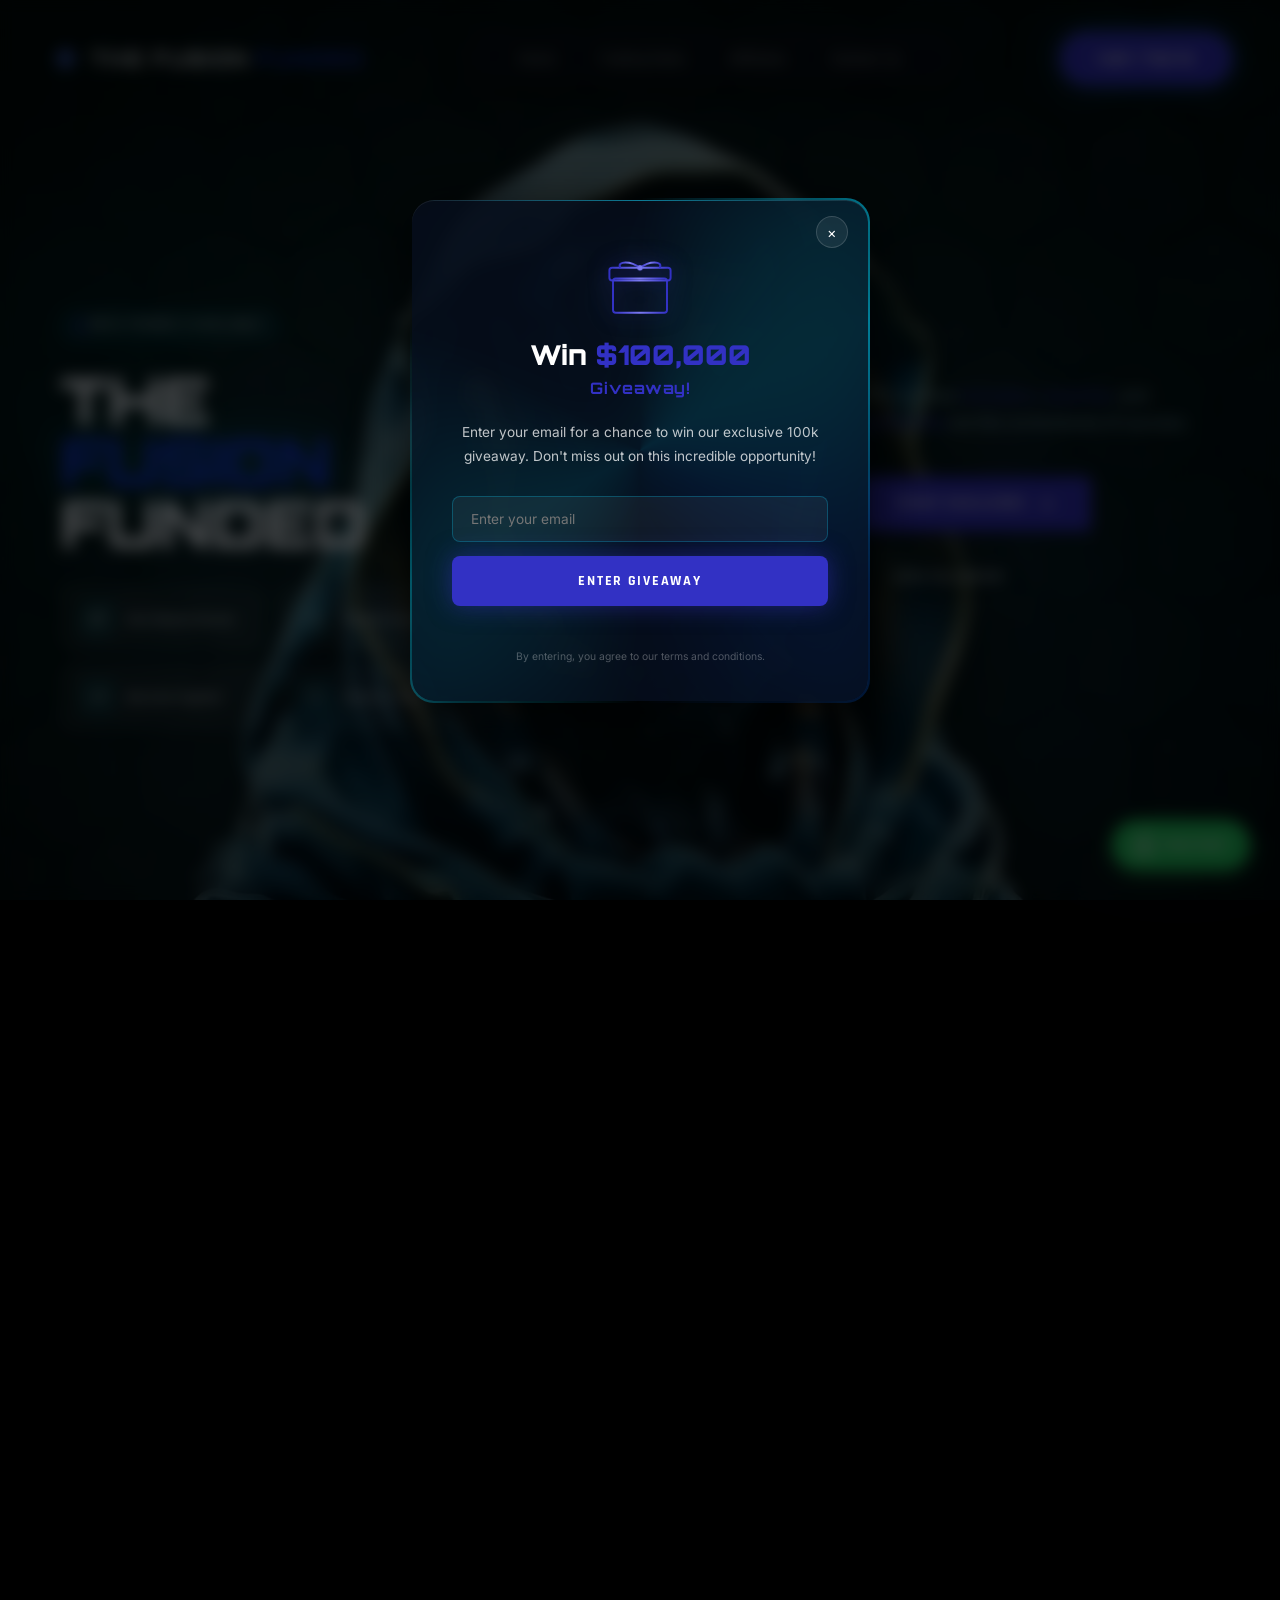
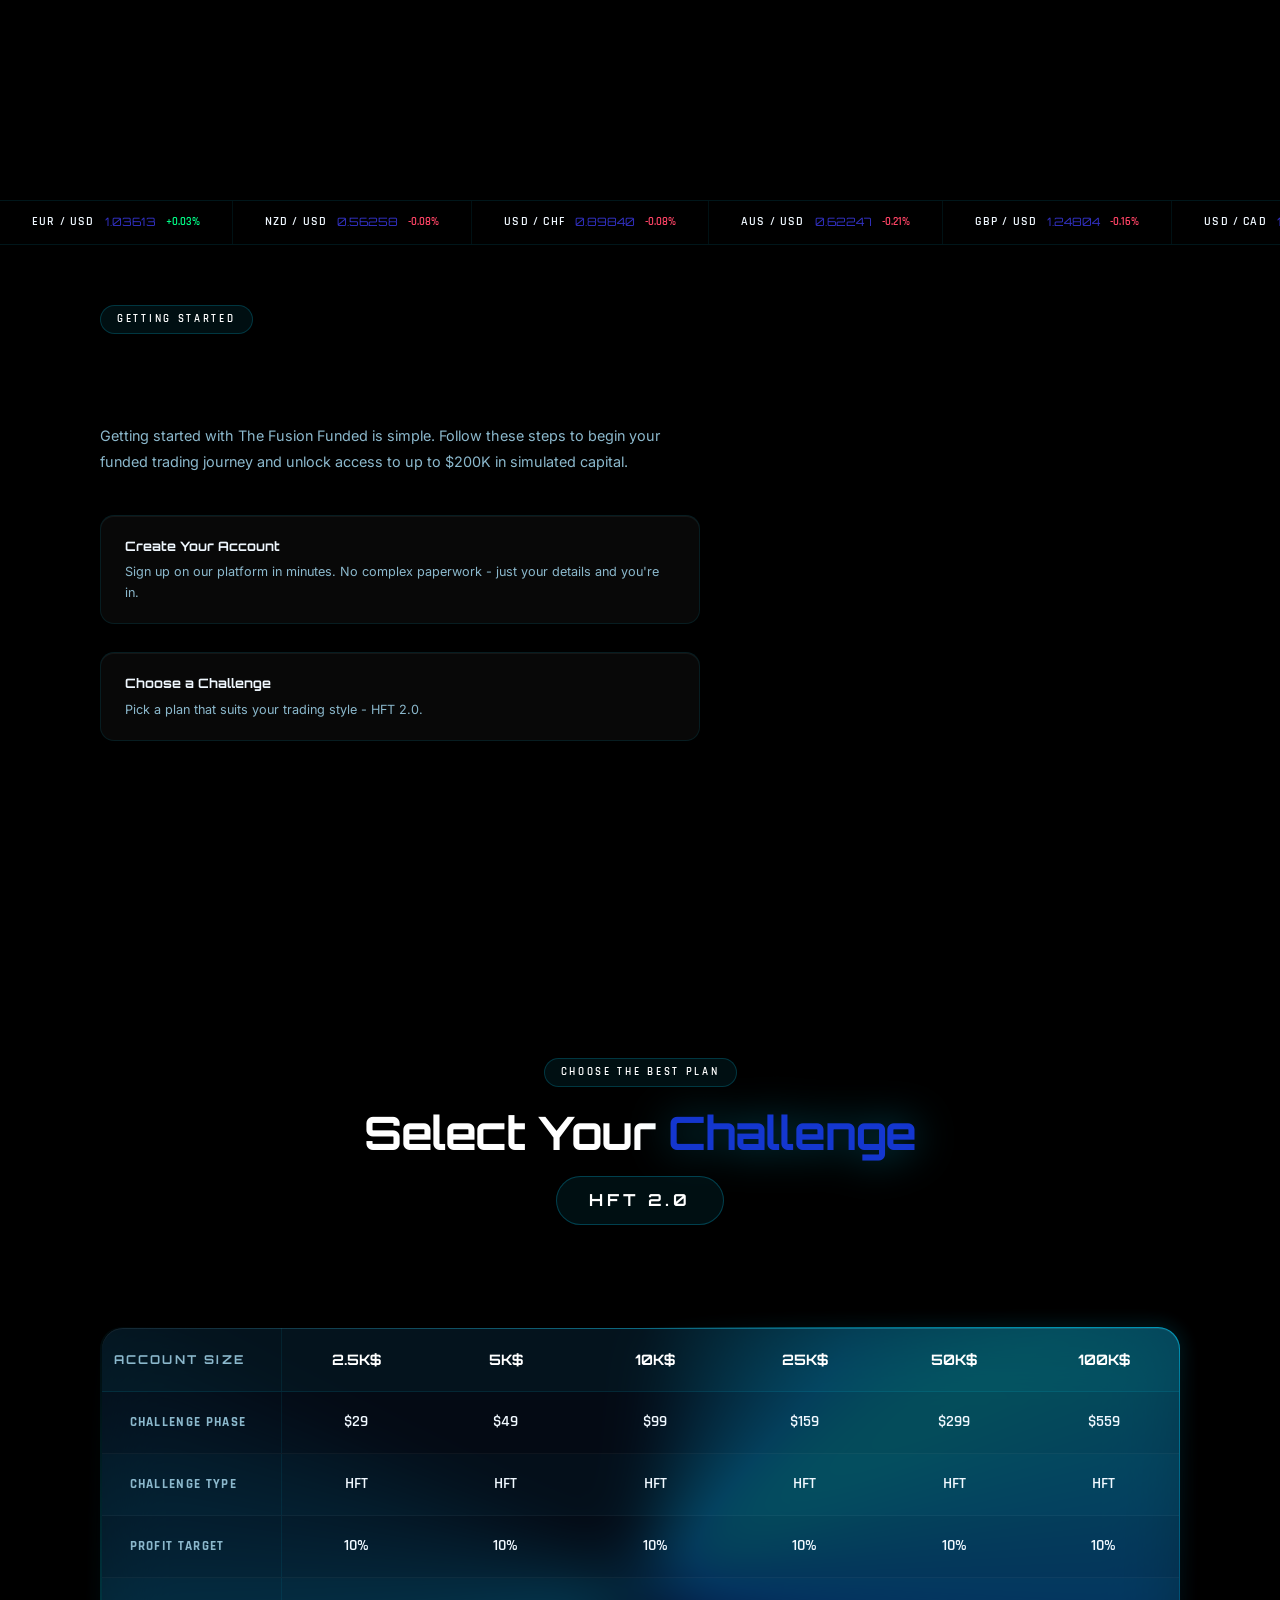
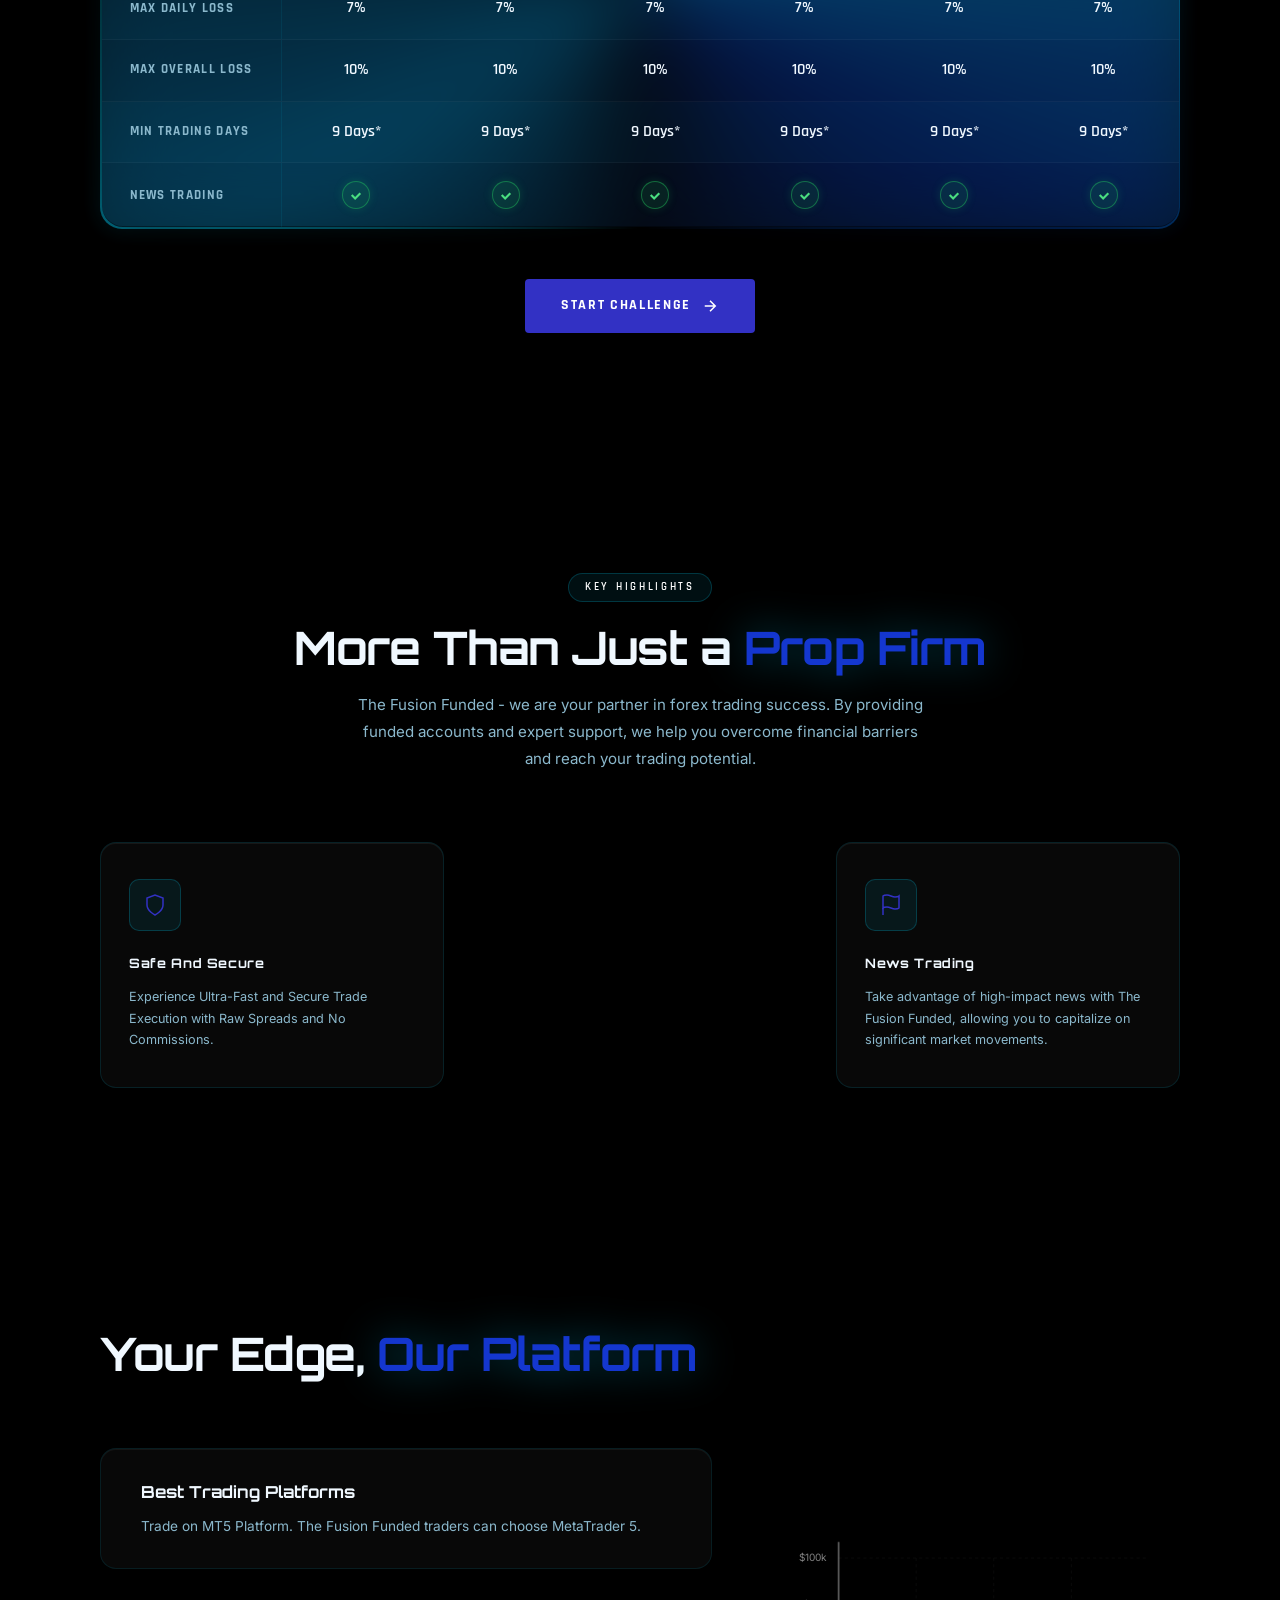
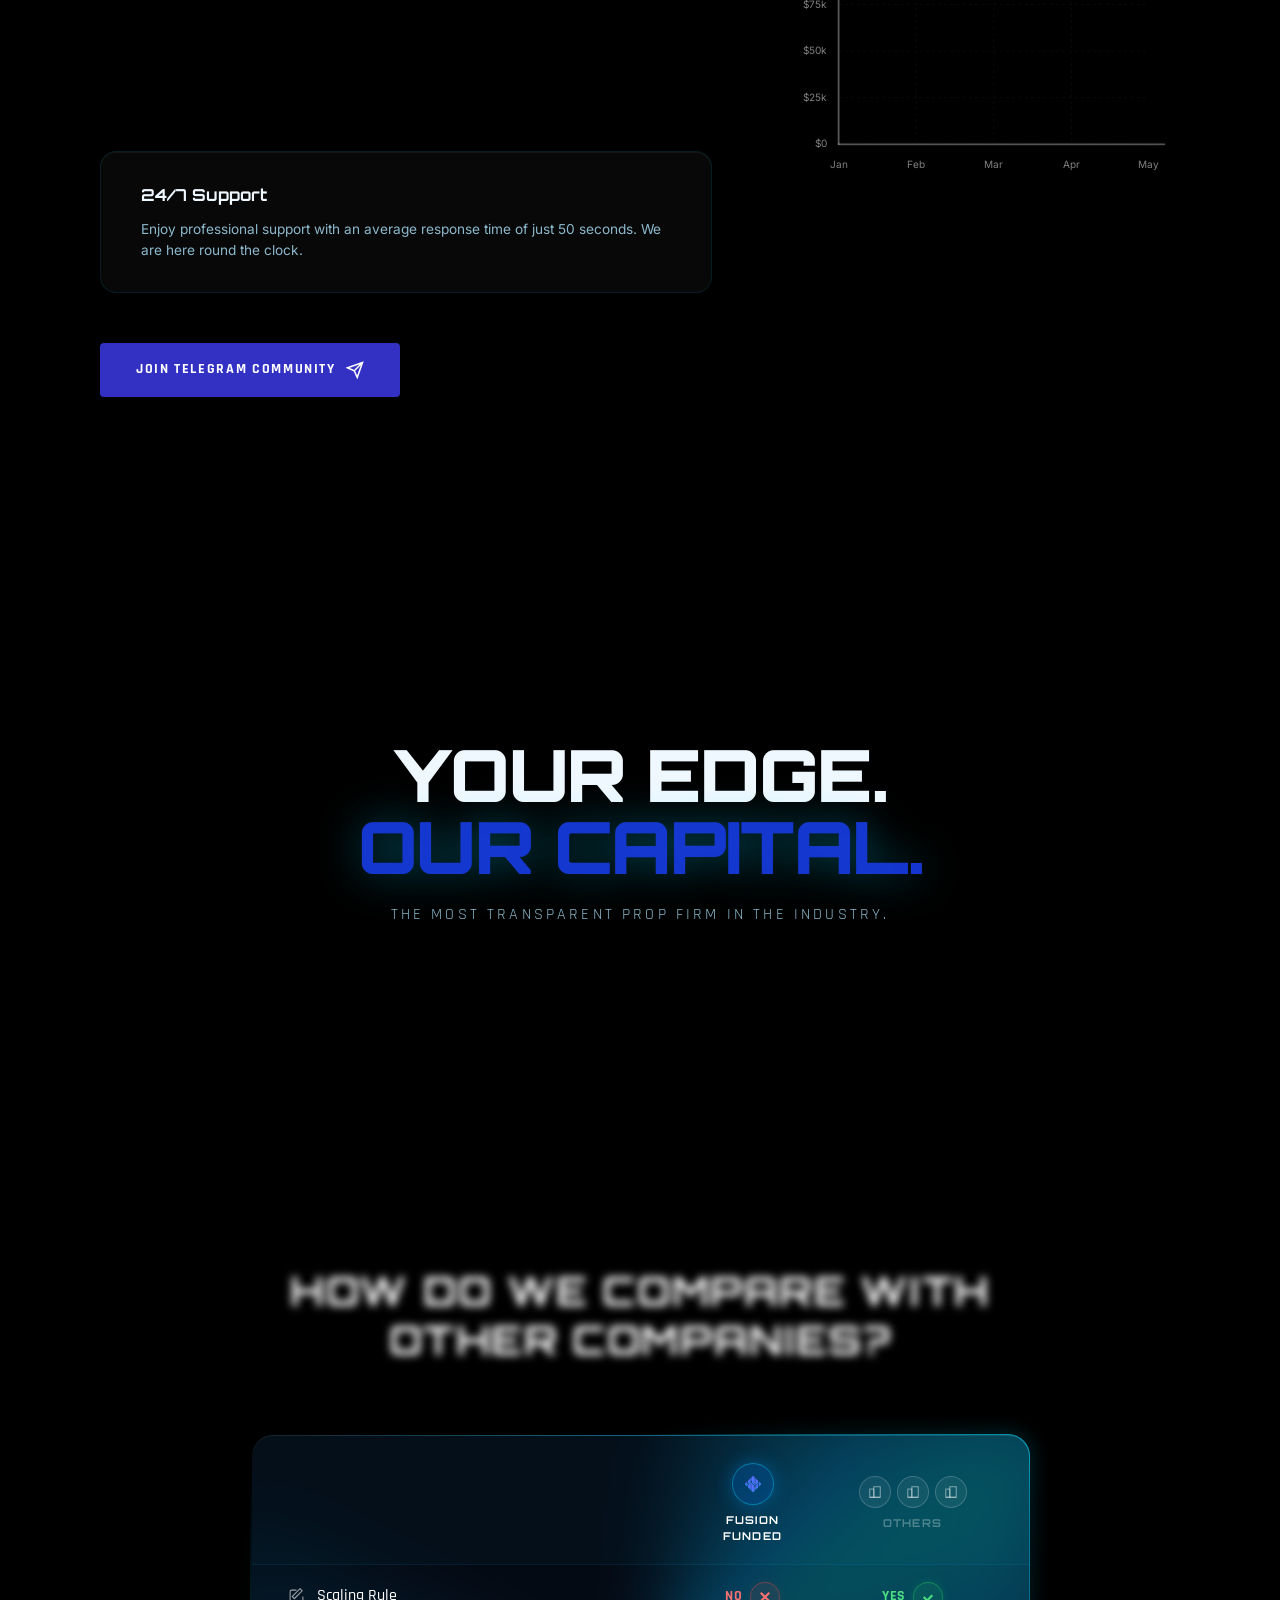
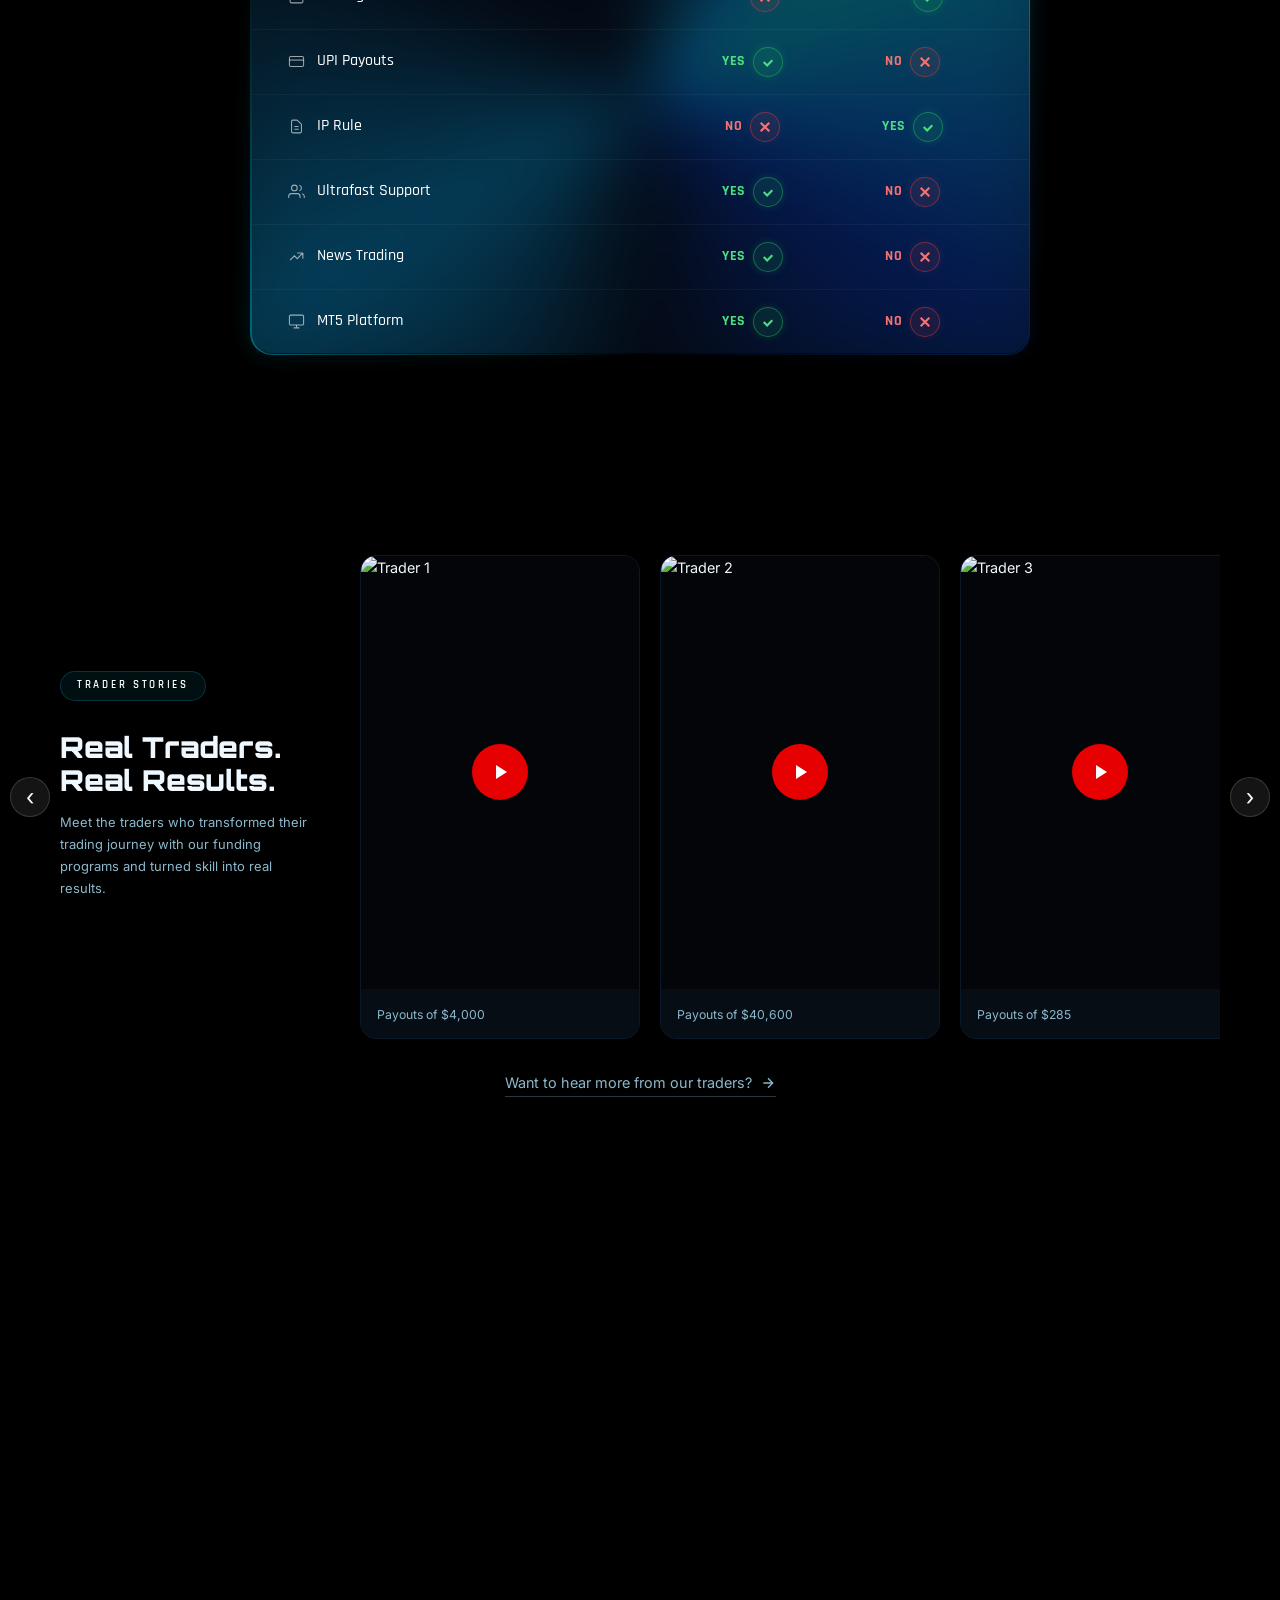
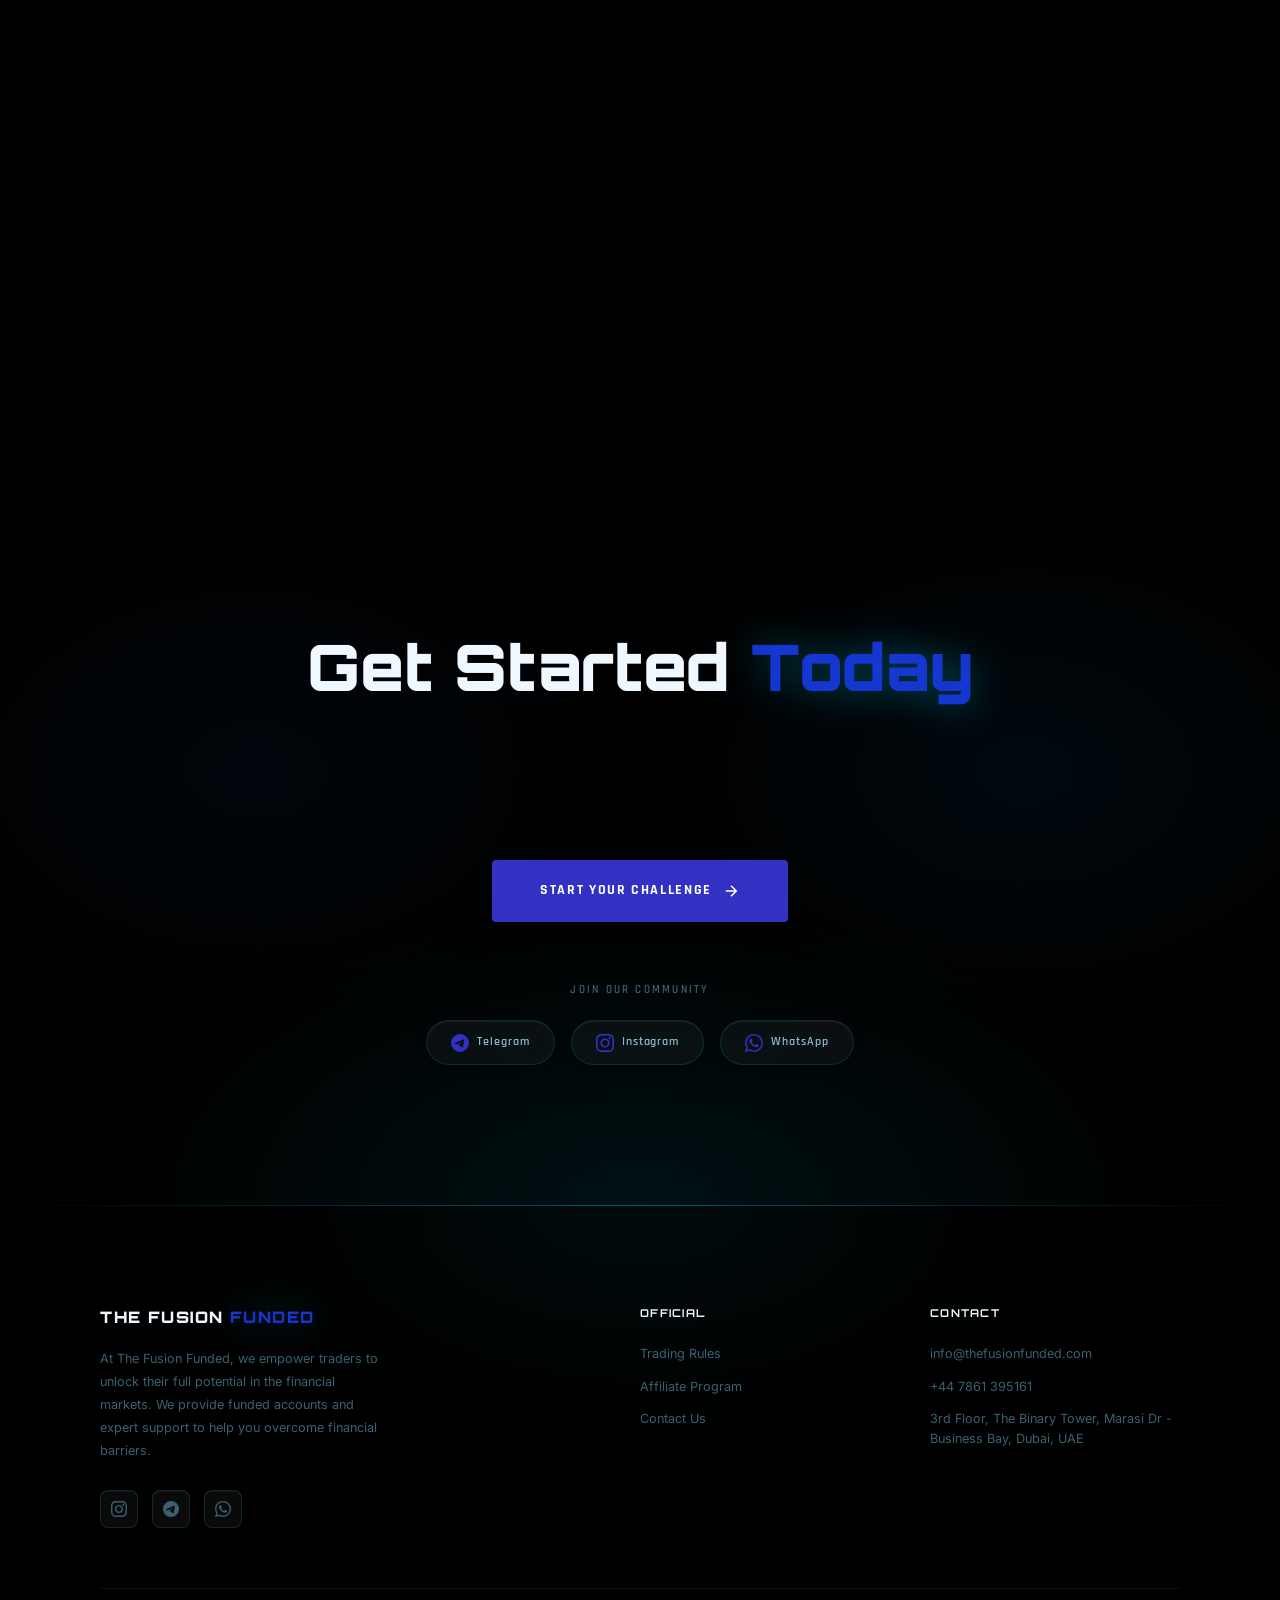
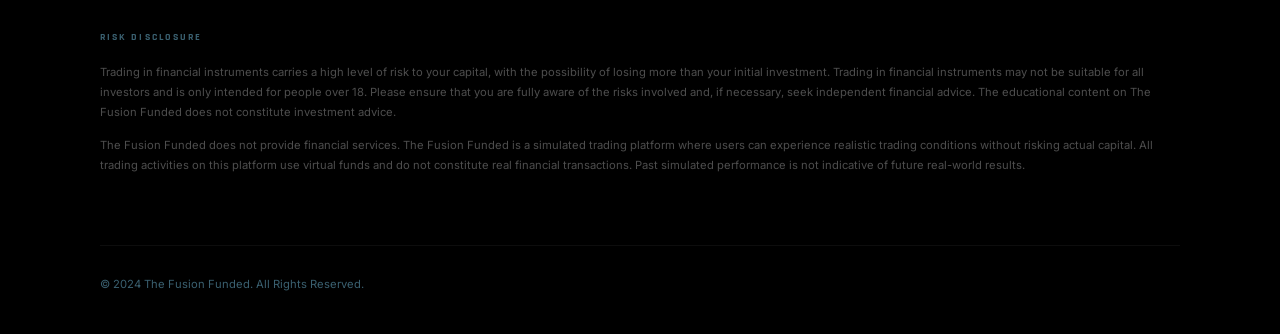
==== commit b1220644: "TFF" ====
--- a/index.html
+++ b/index.html
@@ -1,1271 +1,1281 @@
-<!DOCTYPE html>
-<html lang="en">
-
-<head>
-  <meta charset="UTF-8" />
-  <meta name="viewport" content="width=device-width, initial-scale=1.0" />
-  <meta name="description"
-    content="The Fusion Funded - Where innovation, expertise, and partnership are the cornerstones of success. Get funded and trade forex, crypto, indices with up to $200K capital." />
-  <title>The Fusion Funded | Prop Trading Firm</title>
-  <link rel="preconnect" href="https://fonts.googleapis.com" />
-  <link rel="preconnect" href="https://fonts.gstatic.com" crossorigin />
-  <link
-    href="https://fonts.googleapis.com/css2?family=Orbitron:wght@400;600;700;900&family=Inter:wght@300;400;500;600&family=Rajdhani:wght@300;400;500;600;700&display=swap"
-    rel="stylesheet" />
-  <link rel="stylesheet" href="style.css?v=3" />
-  <style>
-    #page-loader {
-      position: fixed;
-      inset: 0;
-      z-index: 99999;
-      background: #000;
-      display: flex;
-      flex-direction: column;
-      align-items: center;
-      justify-content: center;
-      gap: 24px;
-      transition: opacity 0.7s ease, visibility 0.7s ease;
-    }
-
-    #page-loader.hide {
-      opacity: 0;
-      visibility: hidden;
-    }
-
-    .loader-wrap {
-      position: relative;
-      width: 120px;
-      height: 120px;
-      display: flex;
-      align-items: center;
-      justify-content: center;
-    }
-
-    .loader-ring {
-      position: absolute;
-      inset: 0;
-      animation: loaderSpin 1.2s linear infinite;
-    }
-
-    .loader-ring circle {
-      fill: none;
-      stroke: url(#loaderGrad);
-      stroke-width: 3;
-      stroke-linecap: round;
-      stroke-dasharray: 260;
-      stroke-dashoffset: 190;
-    }
-
-    .loader-logo {
-      width: 72px;
-      height: 72px;
-      object-fit: contain;
-      animation: loaderPulse 1.8s ease-in-out infinite;
-    }
-
-    .loader-text {
-      font-family: 'Orbitron', monospace;
-      font-size: 0.65rem;
-      font-weight: 700;
-      letter-spacing: 0.3em;
-      color: rgba(255, 255, 255, 0.35);
-      text-transform: uppercase;
-      animation: loaderPulse 1.8s ease-in-out infinite;
-    }
-
-    @keyframes loaderSpin {
-      to {
-        transform: rotate(360deg);
-      }
-    }
-
-    @keyframes loaderPulse {
-
-      0%,
-      100% {
-        opacity: 0.5;
-      }
-
-      50% {
-        opacity: 1;
-      }
-    }
-
-    [data-reveal-left] {
-      opacity: 0;
-      transform: translateX(-80px) scale(0.95);
-      filter: blur(4px);
-      transition: opacity 0.75s cubic-bezier(0.22, 1, 0.36, 1), transform 0.75s cubic-bezier(0.22, 1, 0.36, 1), filter 0.75s ease;
-    }
-
-    [data-reveal-left].revealed {
-      opacity: 1;
-      transform: translateX(0) scale(1);
-      filter: blur(0);
-    }
-
-    [data-reveal-left]:nth-child(2) {
-      transition-delay: 0.12s;
-    }
-
-    [data-reveal-left]:nth-child(3) {
-      transition-delay: 0.24s;
-    }
-
-    @media (max-width: 768px) {
-      #how-to-use video {
-        opacity: 0.08 !important;
-      }
-
-      #how-to-use-overlay {
-        background: rgba(0, 0, 0, 0.75) !important;
-      }
-    }
-  </style>
-</head>
-
-<body>
-
-  <!-- ===== PAGE LOADER ===== -->
-  <div id="page-loader">
-    <div class="loader-wrap">
-      <svg class="loader-ring" viewBox="0 0 100 100">
-        <defs>
-          <linearGradient id="loaderGrad" x1="0%" y1="0%" x2="100%" y2="100%">
-            <stop offset="0%" stop-color="#00d4ff" />
-            <stop offset="100%" stop-color="rgb(50,49,196)" />
-          </linearGradient>
-        </defs>
-        <circle cx="50" cy="50" r="44" />
-      </svg>
-      <img src="logo.png" alt="Logo" class="loader-logo">
-    </div>
-    <span class="loader-text">Loading...</span>
-  </div>
-
-  <!-- ===== GLOBAL LIQUID GRADIENT BG ===== -->
-  <canvas id="liquid-bg"></canvas>
-
-  <!-- ===== NAVBAR ===== -->
-  <nav id="navbar">
-    <div class="nav-inner">
-      <div class="nav-logo" id="nav-logo" onclick="window.location.href='index.html';">
-        <img src="logo.png" alt="Logo" class="nav-logo-img">
-        <span class="logo-text">THE FUSION</span>
-        <span class="logo-accent">FUNDED</span>
-      </div>
-      <ul class="nav-links" id="nav-links">
-        <li><a href="index.html" class="nav-link">Home</a></li>
-        <li><a href="trading_rules.html" class="nav-link">Trading Rules</a></li>
-        <li><a href="affiliate_program.html" class="nav-link">Affiliates</a></li>
-        <li><a href="contact_us.html" class="nav-link">Contact Us</a></li>
-        <li><a href="https://user.thefusionfunded.com/user/signup" class="nav-cta-mobile" target="_blank">Login / Sign
-            Up</a></li>
-      </ul>
-      <a href="https://user.thefusionfunded.com/user/signup" class="nav-cta" id="nav-cta" target="_blank">Login / Sign
-        Up</a>
-      <button class="hamburger" id="hamburger" aria-label="Toggle navigation">
-        <span></span><span></span><span></span>
-      </button>
-    </div>
-  </nav>
-
-  <!-- ===== HERO SECTION ===== -->
-  <section id="hero" class="hero-section">
-    <canvas id="hero-canvas" class="hero-canvas"></canvas>
-    <div class="hero-overlay"></div>
-    <div class="hero-content hero-split">
-      <div class="hero-left">
-        <div class="hero-badge">
-          <span class="badge-dot"></span>
-          Meta Trader 5 Available
-        </div>
-        <h1 class="hero-title">
-          <span class="title-line">THE</span>
-          <span class="title-line gradient-text">FUSION</span>
-          <span class="title-line">FUNDED</span>
-        </h1>
-        <!-- GLASS FEATURE CARDS -->
-        <div class="hero-feature-cards">
-          <div class="hero-feat-card">
-            <div class="hero-feat-icon">
-              <svg viewBox="0 0 24 24" fill="none" stroke="currentColor" stroke-width="1.5">
-                <path
-                  d="M9 12l2 2 4-4m5.618-4.016A11.955 11.955 0 0112 2.944a11.955 11.955 0 01-8.618 3.04A12.02 12.02 0 003 9c0 5.591 3.824 10.29 9 11.622 5.176-1.332 9-6.03 9-11.622 0-1.042-.133-2.052-.382-3.016z" />
-              </svg>
-            </div>
-            <span>Zero Reward Denials</span>
-          </div>
-          <div class="hero-feat-card">
-            <div class="hero-feat-icon">
-              <svg viewBox="0 0 24 24" fill="none" stroke="currentColor" stroke-width="1.5">
-                <circle cx="12" cy="12" r="10" />
-                <path d="M12 6v6l4 2" />
-              </svg>
-            </div>
-            <span>Flexible Reward Cycles</span>
-          </div>
-          <div class="hero-feat-card">
-            <div class="hero-feat-icon">
-              <svg viewBox="0 0 24 24" fill="none" stroke="currentColor" stroke-width="1.5">
-                <path d="M13 7h8m0 0v8m0-8l-8 8-4-4-6 6" />
-              </svg>
-            </div>
-            <span>We Grow Together</span>
-          </div>
-          <div class="hero-feat-card">
-            <div class="hero-feat-icon">
-              <svg viewBox="0 0 24 24" fill="none" stroke="currentColor" stroke-width="1.5">
-                <path d="M4 6h16M4 12h16m-7 6h7" />
-              </svg>
-            </div>
-            <span>Choice Is Yours</span>
-          </div>
-        </div>
-      </div>
-      <div class="hero-right">
-        <p class="hero-subtitle">
-          TFF is where <span class="neon-highlight">innovation</span>, <span class="neon-highlight">expertise</span>,
-          and <span class="neon-highlight">partnership</span> are the cornerstones of success.
-        </p>
-        <div class="hero-actions">
-          <a href="#plans" class="btn-primary" id="hero-cta">
-            <span>Start Challenge</span>
-            <svg viewBox="0 0 24 24" fill="none" stroke="currentColor" stroke-width="2">
-              <path d="M5 12h14M12 5l7 7-7 7" />
-            </svg>
-          </a>
-          <a href="https://t.me/thefusionfunded" class="btn-ghost" id="hero-telegram" target="_blank">
-            <span>Join Telegram</span>
-          </a>
-        </div>
-      </div>
-    </div>
-    <div class="scroll-indicator"><span>SCROLL</span>
-      <div class="scroll-line"></div>
-    </div>
-  </section>
-
-  <!-- ===== FOREX TICKER ===== -->
-  <div class="ticker-bar" id="ticker-bar">
-    <div class="ticker-track">
-      <div class="ticker-item"><span class="ticker-pair">EUR / USD</span><span class="ticker-price">1.03613</span><span
-          class="ticker-change positive">+0.03%</span></div>
-      <div class="ticker-item"><span class="ticker-pair">NZD / USD</span><span class="ticker-price">0.56258</span><span
-          class="ticker-change negative">-0.08%</span></div>
-      <div class="ticker-item"><span class="ticker-pair">USD / CHF</span><span class="ticker-price">0.89840</span><span
-          class="ticker-change negative">-0.08%</span></div>
-      <div class="ticker-item"><span class="ticker-pair">AUS / USD</span><span class="ticker-price">0.62247</span><span
-          class="ticker-change negative">-0.21%</span></div>
-      <div class="ticker-item"><span class="ticker-pair">GBP / USD</span><span class="ticker-price">1.24804</span><span
-          class="ticker-change negative">-0.16%</span></div>
-      <div class="ticker-item"><span class="ticker-pair">USD / CAD</span><span class="ticker-price">1.44268</span><span
-          class="ticker-change positive">+0.19%</span></div>
-      <!-- duplicated for seamless scroll -->
-      <div class="ticker-item"><span class="ticker-pair">EUR / USD</span><span class="ticker-price">1.03613</span><span
-          class="ticker-change positive">+0.03%</span></div>
-      <div class="ticker-item"><span class="ticker-pair">NZD / USD</span><span class="ticker-price">0.56258</span><span
-          class="ticker-change negative">-0.08%</span></div>
-      <div class="ticker-item"><span class="ticker-pair">USD / CHF</span><span class="ticker-price">0.89840</span><span
-          class="ticker-change negative">-0.08%</span></div>
-      <div class="ticker-item"><span class="ticker-pair">AUS / USD</span><span class="ticker-price">0.62247</span><span
-          class="ticker-change negative">-0.21%</span></div>
-      <div class="ticker-item"><span class="ticker-pair">GBP / USD</span><span class="ticker-price">1.24804</span><span
-          class="ticker-change negative">-0.16%</span></div>
-      <div class="ticker-item"><span class="ticker-pair">USD / CAD</span><span class="ticker-price">1.44268</span><span
-          class="ticker-change positive">+0.19%</span></div>
-    </div>
-  </div>
-
-  <!-- ===== HOW TO USE THIS SITE ===== -->
-  <section id="how-to-use" class="section how-to-use-section"
-    style="position:relative;overflow:hidden;background:#000;">
-    <video autoplay muted loop playsinline
-      style="position:absolute;inset:0;width:100%;height:100%;object-fit:contain;z-index:0;opacity:1;">
-      <source src="mobile_vid.mp4" type="video/mp4">
-    </video>
-    <div id="how-to-use-overlay" style="position:absolute;inset:0;background:rgba(0,0,0,0.15);z-index:1;"></div>
-    <div
-      style="position:absolute;bottom:0;left:0;right:0;height:180px;background:linear-gradient(to bottom,transparent,#000);z-index:2;pointer-events:none;">
-    </div>
-    <div class="container" style="position:relative;z-index:2;text-align:left;">
-      <div class="how-to-use-left" style="max-width:600px;">
-        <span class="section-tag">Getting Started</span>
-        <h2 class="section-title" data-reveal>How To Use <span class="gradient-text">This Site</span></h2>
-        <p class="how-to-use-desc" data-reveal>Getting started with The Fusion Funded is simple. Follow these steps to
-          begin your funded trading journey and unlock access to up to $200K in simulated capital.</p>
-        <div class="how-to-use-steps">
-          <div class="htu-step" data-reveal-left>
-            <div>
-              <h4>Create Your Account</h4>
-              <p>Sign up on our platform in minutes. No complex paperwork - just your details and you're in.</p>
-            </div>
-          </div>
-          <div class="htu-step" data-reveal-left>
-            <div>
-              <h4>Choose a Challenge</h4>
-              <p>Pick a plan that suits your trading style - HFT 2.0.</p>
-            </div>
-          </div>
-          <div class="htu-step" data-reveal-left>
-            <div>
-              <h4>Trade & Get Funded</h4>
-              <p>Hit your profit targets, pass the challenge, and receive your funded account with fast payouts.</p>
-            </div>
-          </div>
-        </div>
-      </div>
-    </div>
-  </section>
-
-  <!-- ===== PLANS SECTION ===== -->
-  <section id="plans" class="section plans-section">
-    <div class="section-bg-glow plans-glow"></div>
-    <img src="bestplan_bg.png" alt="" class="deco-halo deco-halo-plans" aria-hidden="true" />
-    <div class="container">
-      <div class="section-header" data-reveal>
-        <span class="section-tag" style="color:#ffffff;">Choose The Best Plan</span>
-        <h2 class="section-title" style="color:#ffffff;">Select Your <span class="gradient-text">Challenge</span></h2>
-        <div class="plan-table-label">HFT 2.0</div>
-      </div>
-      <!-- HFT 2.0 Table -->
-      <div class="plan-glass-wrap" id="plan-hft2">
-        <div class="plan-glass-inner">
-          <!-- Header -->
-          <div class="pgt-row pgt-head">
-            <div class="pgt-cell pgt-label">ACCOUNT SIZE</div>
-            <div class="pgt-cell">2.5K$</div>
-            <div class="pgt-cell">5K$</div>
-            <div class="pgt-cell">10K$</div>
-            <div class="pgt-cell">25K$</div>
-            <div class="pgt-cell">50K$</div>
-            <div class="pgt-cell">100K$</div>
-          </div>
-          <!-- Rows -->
-          <div class="pgt-row">
-            <div class="pgt-cell pgt-label">CHALLENGE PHASE</div>
-            <div class="pgt-cell">$29</div>
-            <div class="pgt-cell">$49</div>
-            <div class="pgt-cell">$99</div>
-            <div class="pgt-cell">$159</div>
-            <div class="pgt-cell">$299</div>
-            <div class="pgt-cell">$559</div>
-          </div>
-          <div class="pgt-row pgt-row-alt">
-            <div class="pgt-cell pgt-label">CHALLENGE TYPE</div>
-            <div class="pgt-cell">HFT</div>
-            <div class="pgt-cell">HFT</div>
-            <div class="pgt-cell">HFT</div>
-            <div class="pgt-cell">HFT</div>
-            <div class="pgt-cell">HFT</div>
-            <div class="pgt-cell">HFT</div>
-          </div>
-          <div class="pgt-row">
-            <div class="pgt-cell pgt-label">PROFIT TARGET</div>
-            <div class="pgt-cell">10%</div>
-            <div class="pgt-cell">10%</div>
-            <div class="pgt-cell">10%</div>
-            <div class="pgt-cell">10%</div>
-            <div class="pgt-cell">10%</div>
-            <div class="pgt-cell">10%</div>
-          </div>
-          <div class="pgt-row pgt-row-alt">
-            <div class="pgt-cell pgt-label">MAX DAILY LOSS</div>
-            <div class="pgt-cell">7%</div>
-            <div class="pgt-cell">7%</div>
-            <div class="pgt-cell">7%</div>
-            <div class="pgt-cell">7%</div>
-            <div class="pgt-cell">7%</div>
-            <div class="pgt-cell">7%</div>
-          </div>
-          <div class="pgt-row">
-            <div class="pgt-cell pgt-label">MAX OVERALL LOSS</div>
-            <div class="pgt-cell">10%</div>
-            <div class="pgt-cell">10%</div>
-            <div class="pgt-cell">10%</div>
-            <div class="pgt-cell">10%</div>
-            <div class="pgt-cell">10%</div>
-            <div class="pgt-cell">10%</div>
-          </div>
-          <div class="pgt-row pgt-row-alt">
-            <div class="pgt-cell pgt-label">MIN TRADING DAYS</div>
-            <div class="pgt-cell">9 Days*</div>
-            <div class="pgt-cell">9 Days*</div>
-            <div class="pgt-cell">9 Days*</div>
-            <div class="pgt-cell">9 Days*</div>
-            <div class="pgt-cell">9 Days*</div>
-            <div class="pgt-cell">9 Days*</div>
-          </div>
-          <div class="pgt-row pgt-row-last">
-            <div class="pgt-cell pgt-label">NEWS TRADING</div>
-            <div class="pgt-cell"><span class="pgt-badge-yes"><svg viewBox="0 0 14 14" fill="none" stroke="currentColor"
-                  stroke-width="2.5">
-                  <path d="M2 7l4 4 6-6" />
-                </svg></span></div>
-            <div class="pgt-cell"><span class="pgt-badge-yes"><svg viewBox="0 0 14 14" fill="none" stroke="currentColor"
-                  stroke-width="2.5">
-                  <path d="M2 7l4 4 6-6" />
-                </svg></span></div>
-            <div class="pgt-cell"><span class="pgt-badge-yes"><svg viewBox="0 0 14 14" fill="none" stroke="currentColor"
-                  stroke-width="2.5">
-                  <path d="M2 7l4 4 6-6" />
-                </svg></span></div>
-            <div class="pgt-cell"><span class="pgt-badge-yes"><svg viewBox="0 0 14 14" fill="none" stroke="currentColor"
-                  stroke-width="2.5">
-                  <path d="M2 7l4 4 6-6" />
-                </svg></span></div>
-            <div class="pgt-cell"><span class="pgt-badge-yes"><svg viewBox="0 0 14 14" fill="none" stroke="currentColor"
-                  stroke-width="2.5">
-                  <path d="M2 7l4 4 6-6" />
-                </svg></span></div>
-            <div class="pgt-cell"><span class="pgt-badge-yes"><svg viewBox="0 0 14 14" fill="none" stroke="currentColor"
-                  stroke-width="2.5">
-                  <path d="M2 7l4 4 6-6" />
-                </svg></span></div>
-          </div>
-        </div>
-      </div>
-      <div class="plans-cta-row">
-        <a href="https://user.thefusionfunded.com/user/signup" class="btn-primary" target="_blank">
-          <span>Start Challenge</span>
-          <svg viewBox="0 0 24 24" fill="none" stroke="currentColor" stroke-width="2">
-            <path d="M5 12h14M12 5l7 7-7 7" />
-          </svg>
-        </a>
-      </div>
-    </div>
-  </section>
-
-  <!-- ===== KEY HIGHLIGHTS ===== -->
-  <section id="highlights" class="section highlights-section">
-    <div class="container">
-      <div class="section-header" data-reveal>
-        <span class="section-tag">Key Highlights</span>
-        <h2 class="section-title">More Than Just a <span class="gradient-text">Prop Firm</span></h2>
-        <p class="section-desc">The Fusion Funded - we are your partner in forex trading success. By providing funded
-          accounts and expert support, we help you overcome financial barriers and reach your trading potential.</p>
-      </div>
-      <div class="highlights-grid">
-        <div class="about-card" data-reveal>
-          <div class="card-icon"><svg viewBox="0 0 24 24" fill="none" stroke="currentColor" stroke-width="1.5">
-              <path d="M12 22s8-4 8-10V5l-8-3-8 3v7c0 6 8 10 8 10z" />
-            </svg></div>
-          <h3>Safe And Secure</h3>
-          <p>Experience Ultra-Fast and Secure Trade Execution with Raw Spreads and No Commissions.</p>
-        </div>
-        <div class="about-card" data-reveal>
-          <div class="card-icon"><svg viewBox="0 0 24 24" fill="none" stroke="currentColor" stroke-width="1.5">
-              <path d="M13 2L3 14h9l-1 8 10-12h-9l1-8z" />
-            </svg></div>
-          <h3>Fast Payouts</h3>
-          <p>Payouts are given on a monthly basis and processing time is 24 hours. Making your journey smooth and
-            successful.</p>
-        </div>
-        <div class="about-card" data-reveal>
-          <div class="card-icon"><svg viewBox="0 0 24 24" fill="none" stroke="currentColor" stroke-width="1.5">
-              <path d="M4 15s1-1 4-1 5 2 8 2 4-1 4-1V3s-1 1-4 1-5-2-8-2-4 1-4 1z" />
-              <line x1="4" y1="22" x2="4" y2="15" />
-            </svg></div>
-          <h3>News Trading</h3>
-          <p>Take advantage of high-impact news with The Fusion Funded, allowing you to capitalize on significant market
-            movements.</p>
-        </div>
-      </div>
-    </div>
-  </section>
-
-  <!-- ===== WHY TRADE WITH US ===== -->
-  <section id="why-us" class="section why-section">
-    <div class="container why-container">
-      <div class="why-left">
-        <div class="section-header" data-reveal style="text-align: left; margin-inline: 0;">
-          <h2 class="section-title">Your Edge, <span class="gradient-text">Our Platform</span></h2>
-        </div>
-        <div class="why-grid">
-          <div class="why-card" data-reveal-left>
-            <h3>Best Trading Platforms</h3>
-            <p>Trade on MT5 Platform. The Fusion Funded traders can choose MetaTrader 5.</p>
-          </div>
-          <div class="why-card" data-reveal-left>
-            <h3>Guaranteed Payouts</h3>
-            <p>Receive your payment within 24 hours. No reward denials - ever. Your profits, your money.</p>
-          </div>
-          <div class="why-card" data-reveal-left>
-            <h3>24/7 Support</h3>
-            <p>Enjoy professional support with an average response time of just 50 seconds. We are here round the clock.
-            </p>
-          </div>
-        </div>
-        <div class="why-cta-row" style="text-align: left; margin-top: 30px;">
-          <a href="https://t.me/thefusionfunded" class="btn-primary" target="_blank" style="margin: 0;">
-            <span>Join Telegram Community</span>
-            <svg viewBox="0 0 24 24" fill="none" stroke="currentColor" stroke-width="2">
-              <path d="M22 2L11 13M22 2L15 22 11 13 2 9l20-7z" />
-            </svg>
-          </a>
-        </div>
-      </div>
-      <div class="why-right" data-reveal-right>
-        <div class="animated-chart-container"
-          style="position: relative; width: 100%; max-width: 550px; margin: 0 auto; margin-left: 20px;">
-          <style>
-            .chart-line {
-              fill: none;
-              stroke: url(#chartGlow);
-              stroke-width: 4;
-              stroke-linecap: round;
-              stroke-linejoin: round;
-              stroke-dasharray: 1000;
-              stroke-dashoffset: 1000;
-              animation: drawChart 3.5s ease-in-out infinite alternate;
-              filter: drop-shadow(0 0 10px rgba(85, 113, 237, 0.6));
-            }
-
-            .chart-area {
-              fill: url(#chartArea);
-              opacity: 0;
-              animation: fadeArea 3.5s ease-in-out infinite alternate;
-            }
-
-            .chart-point {
-              fill: #ffffff;
-              stroke: #5571ed;
-              stroke-width: 3;
-              opacity: 0;
-              animation: popPoint 3.5s ease-in-out infinite alternate;
-            }
-
-            .chart-axis {
-              stroke: rgba(255, 255, 255, 0.4);
-              stroke-width: 2;
-              stroke-linecap: round;
-              stroke-dasharray: 600;
-              stroke-dashoffset: 600;
-              animation: drawAxis 2.5s ease-out forwards;
-            }
-
-            @keyframes drawAxis {
-              0% {
-                stroke-dashoffset: 600;
-              }
-
-              100% {
-                stroke-dashoffset: 0;
-              }
-            }
-
-            @keyframes drawChart {
-
-              0%,
-              15% {
-                stroke-dashoffset: 1000;
-              }
-
-              90%,
-              100% {
-                stroke-dashoffset: 0;
-              }
-            }
-
-            @keyframes fadeArea {
-
-              0%,
-              40% {
-                opacity: 0;
-              }
-
-              90%,
-              100% {
-                opacity: 1;
-              }
-            }
-
-            @keyframes popPoint {
-
-              0%,
-              85% {
-                opacity: 0;
-                transform: scale(0.5);
-              }
-
-              95%,
-              100% {
-                opacity: 1;
-                transform: scale(1);
-              }
-            }
-
-            .grid-line {
-              stroke: rgba(255, 255, 255, 0.05);
-              stroke-width: 1;
-              stroke-dasharray: 4 4;
-            }
-
-            .grid-text {
-              fill: rgba(255, 255, 255, 0.5);
-              font-family: 'Inter', sans-serif;
-              font-size: 13px;
-              opacity: 0;
-              animation: fadeInText 1.5s ease-in-out forwards;
-              animation-delay: 1.5s;
-            }
-
-            @keyframes fadeInText {
-              to {
-                opacity: 1;
-              }
-            }
-          </style>
-          <svg viewBox="0 0 500 350" style="width: 100%; height: auto; display: block; overflow: visible;">
-            <defs>
-              <linearGradient id="chartGlow" x1="0%" y1="0%" x2="100%" y2="0%">
-                <stop offset="0%" stop-color="#2a3f9e" />
-                <stop offset="50%" stop-color="#5571ed" />
-                <stop offset="100%" stop-color="#00d4ff" />
-              </linearGradient>
-              <linearGradient id="chartArea" x1="0%" y1="0%" x2="0%" y2="100%">
-                <stop offset="0%" stop-color="#5571ed" stop-opacity="0.5" />
-                <stop offset="100%" stop-color="#5571ed" stop-opacity="0.0" />
-              </linearGradient>
-            </defs>
-
-            <!-- Background Grid Lines -->
-            <path d="M 60 280 L 460 280" class="grid-line" />
-            <path d="M 60 220 L 460 220" class="grid-line" />
-            <path d="M 60 160 L 460 160" class="grid-line" />
-            <path d="M 60 100 L 460 100" class="grid-line" />
-            <path d="M 60 40 L 460 40" class="grid-line" />
-
-            <path d="M 160 40 L 160 280" class="grid-line" />
-            <path d="M 260 40 L 260 280" class="grid-line" />
-            <path d="M 360 40 L 360 280" class="grid-line" />
-
-            <!-- Y Axis Values -->
-            <text x="45" y="44" text-anchor="end" class="grid-text">$100k</text>
-            <text x="45" y="104" text-anchor="end" class="grid-text">$75k</text>
-            <text x="45" y="164" text-anchor="end" class="grid-text">$50k</text>
-            <text x="45" y="224" text-anchor="end" class="grid-text">$25k</text>
-            <text x="45" y="284" text-anchor="end" class="grid-text">$0</text>
-
-            <!-- X Axis Values -->
-            <text x="60" y="310" text-anchor="middle" class="grid-text">Jan</text>
-            <text x="160" y="310" text-anchor="middle" class="grid-text">Feb</text>
-            <text x="260" y="310" text-anchor="middle" class="grid-text">Mar</text>
-            <text x="360" y="310" text-anchor="middle" class="grid-text">Apr</text>
-            <text x="460" y="310" text-anchor="middle" class="grid-text">May</text>
-
-            <!-- Axis Lines (Animated) -->
-            <!-- Y-Axis -->
-            <path d="M 60 280 L 60 20" class="chart-axis" />
-            <!-- X-Axis -->
-            <path d="M 60 280 L 480 280" class="chart-axis" />
-
-            <!-- Chart Area -->
-            <path class="chart-area" d="M 60 280 
-                     L 60 240 
-                     C 140 200, 180 250, 240 160 
-                     C 300 70, 340 140, 400 80 
-                     C 440 30, 450 40, 460 20 
-                     L 460 280 Z" />
-
-            <!-- Chart Line -->
-            <path class="chart-line" d="M 60 240 
-                     C 140 200, 180 250, 240 160 
-                     C 300 70, 340 140, 400 80 
-                     C 440 30, 450 40, 460 20" />
-
-            <!-- Points -->
-            <circle cx="460" cy="20" r="8" class="chart-point" style="transform-origin: 460px 20px;" />
-            <circle cx="400" cy="80" r="5" class="chart-point"
-              style="transform-origin: 400px 80px; animation-delay: -0.2s;" />
-            <circle cx="240" cy="160" r="5" class="chart-point"
-              style="transform-origin: 240px 160px; animation-delay: -0.5s;" />
-
-          </svg>
-        </div>
-      </div>
-    </div>
-  </section>
-
-  <!-- ===== PARALLAX DIVIDER ===== -->
-  <div class="parallax-divider">
-    <canvas id="divider-canvas" class="divider-canvas"></canvas>
-    <div class="divider-overlay"></div>
-    <div class="divider-content" data-reveal-scale>
-      <h2 class="divider-headline">YOUR EDGE.<br /><span class="gradient-text">OUR CAPITAL.</span></h2>
-      <p>The most transparent prop firm in the industry.</p>
-    </div>
-  </div>
-
-  <!-- ===== COMPARISON TABLE ===== -->
-  <section id="compare" class="section compare-section">
-    <div class="section-bg-glow compare-glow"></div>
-    <div class="container">
-      <div class="section-header">
-        <h2 class="compare-headline" data-reveal>HOW DO WE COMPARE WITH<br>OTHER COMPANIES?</h2>
-      </div>
-      <div class="compare-glass-wrap">
-        <div class="compare-glass-inner">
-          <!-- Header row -->
-          <div class="cg-header-row">
-            <div class="cg-col-label"></div>
-            <div class="cg-col-tff">
-              <div class="cg-tff-badge">
-                <img src="logo.png" alt="TFF Logo" style="width:26px;height:26px;object-fit:contain;" />
-              </div>
-              <span class="cg-col-title">Fusion<br>Funded</span>
-            </div>
-            <div class="cg-col-others">
-              <div class="cg-others-bubbles">
-                <span class="cg-bubble"><svg viewBox="0 0 24 24" fill="none" stroke="currentColor" stroke-width="1.8">
-                    <rect x="3" y="7" width="7" height="14" />
-                    <rect x="10" y="3" width="11" height="18" />
-                    <path d="M3 21h18" />
-                  </svg></span>
-                <span class="cg-bubble"><svg viewBox="0 0 24 24" fill="none" stroke="currentColor" stroke-width="1.8">
-                    <rect x="3" y="7" width="7" height="14" />
-                    <rect x="10" y="3" width="11" height="18" />
-                    <path d="M3 21h18" />
-                  </svg></span>
-                <span class="cg-bubble"><svg viewBox="0 0 24 24" fill="none" stroke="currentColor" stroke-width="1.8">
-                    <rect x="3" y="7" width="7" height="14" />
-                    <rect x="10" y="3" width="11" height="18" />
-                    <path d="M3 21h18" />
-                  </svg></span>
-              </div>
-              <span class="cg-col-title cg-others-title">Others</span>
-            </div>
-          </div>
-
-          <!-- Rows -->
-          <div class="cg-row">
-            <div class="cg-col-label"><svg viewBox="0 0 24 24" fill="none" stroke="currentColor" stroke-width="1.5">
-                <path d="M12 3H5a2 2 0 00-2 2v14a2 2 0 002 2h14a2 2 0 002-2v-7" />
-                <path d="M9 15l3-3 8-8-3-3-8 8-3 3 3 3z" />
-              </svg>Scaling Rule</div>
-            <div class="cg-col-tff"><span class="cg-label cg-label-no">No</span><span class="cg-badge cg-no"><svg
-                  viewBox="0 0 14 14" fill="none" stroke="currentColor" stroke-width="2.5">
-                  <path d="M2 2l10 10M12 2L2 12" />
-                </svg></span></div>
-            <div class="cg-col-others"><span class="cg-label cg-label-yes">Yes</span><span class="cg-badge cg-yes"><svg
-                  viewBox="0 0 14 14" fill="none" stroke="currentColor" stroke-width="2.5">
-                  <path d="M2 7l4 4 6-6" />
-                </svg></span></div>
-          </div>
-          <div class="cg-row">
-            <div class="cg-col-label"><svg viewBox="0 0 24 24" fill="none" stroke="currentColor" stroke-width="1.5">
-                <rect x="2" y="5" width="20" height="14" rx="2" />
-                <path d="M2 10h20" />
-              </svg>UPI Payouts</div>
-            <div class="cg-col-tff"><span class="cg-label cg-label-yes">Yes</span><span class="cg-badge cg-yes"><svg
-                  viewBox="0 0 14 14" fill="none" stroke="currentColor" stroke-width="2.5">
-                  <path d="M2 7l4 4 6-6" />
-                </svg></span></div>
-            <div class="cg-col-others"><span class="cg-label cg-label-no">No</span><span class="cg-badge cg-no"><svg
-                  viewBox="0 0 14 14" fill="none" stroke="currentColor" stroke-width="2.5">
-                  <path d="M2 2l10 10M12 2L2 12" />
-                </svg></span></div>
-          </div>
-          <div class="cg-row">
-            <div class="cg-col-label"><svg viewBox="0 0 24 24" fill="none" stroke="currentColor" stroke-width="1.5">
-                <path
-                  d="M9 12h6m-6 4h6m2 5H7a2 2 0 01-2-2V5a2 2 0 012-2h5.586a1 1 0 01.707.293l5.414 5.414a1 1 0 01.293.707V19a2 2 0 01-2 2z" />
-              </svg>IP Rule</div>
-            <div class="cg-col-tff"><span class="cg-label cg-label-no">No</span><span class="cg-badge cg-no"><svg
-                  viewBox="0 0 14 14" fill="none" stroke="currentColor" stroke-width="2.5">
-                  <path d="M2 2l10 10M12 2L2 12" />
-                </svg></span></div>
-            <div class="cg-col-others"><span class="cg-label cg-label-yes">Yes</span><span class="cg-badge cg-yes"><svg
-                  viewBox="0 0 14 14" fill="none" stroke="currentColor" stroke-width="2.5">
-                  <path d="M2 7l4 4 6-6" />
-                </svg></span></div>
-          </div>
-          <div class="cg-row">
-            <div class="cg-col-label"><svg viewBox="0 0 24 24" fill="none" stroke="currentColor" stroke-width="1.5">
-                <path d="M17 21v-2a4 4 0 00-4-4H5a4 4 0 00-4 4v2" />
-                <circle cx="9" cy="7" r="4" />
-                <path d="M23 21v-2a4 4 0 00-3-3.87M16 3.13a4 4 0 010 7.75" />
-              </svg>Ultrafast Support</div>
-            <div class="cg-col-tff"><span class="cg-label cg-label-yes">Yes</span><span class="cg-badge cg-yes"><svg
-                  viewBox="0 0 14 14" fill="none" stroke="currentColor" stroke-width="2.5">
-                  <path d="M2 7l4 4 6-6" />
-                </svg></span></div>
-            <div class="cg-col-others"><span class="cg-label cg-label-no">No</span><span class="cg-badge cg-no"><svg
-                  viewBox="0 0 14 14" fill="none" stroke="currentColor" stroke-width="2.5">
-                  <path d="M2 2l10 10M12 2L2 12" />
-                </svg></span></div>
-          </div>
-          <div class="cg-row">
-            <div class="cg-col-label"><svg viewBox="0 0 24 24" fill="none" stroke="currentColor" stroke-width="1.5">
-                <path d="M13 7h8m0 0v8m0-8l-8 8-4-4-6 6" />
-              </svg>News Trading</div>
-            <div class="cg-col-tff"><span class="cg-label cg-label-yes">Yes</span><span class="cg-badge cg-yes"><svg
-                  viewBox="0 0 14 14" fill="none" stroke="currentColor" stroke-width="2.5">
-                  <path d="M2 7l4 4 6-6" />
-                </svg></span></div>
-            <div class="cg-col-others"><span class="cg-label cg-label-no">No</span><span class="cg-badge cg-no"><svg
-                  viewBox="0 0 14 14" fill="none" stroke="currentColor" stroke-width="2.5">
-                  <path d="M2 2l10 10M12 2L2 12" />
-                </svg></span></div>
-          </div>
-          <div class="cg-row cg-row-last">
-            <div class="cg-col-label"><svg viewBox="0 0 24 24" fill="none" stroke="currentColor" stroke-width="1.5">
-                <rect x="2" y="3" width="20" height="14" rx="2" />
-                <path d="M8 21h8M12 17v4" />
-              </svg>MT5 Platform</div>
-            <div class="cg-col-tff"><span class="cg-label cg-label-yes">Yes</span><span class="cg-badge cg-yes"><svg
-                  viewBox="0 0 14 14" fill="none" stroke="currentColor" stroke-width="2.5">
-                  <path d="M2 7l4 4 6-6" />
-                </svg></span></div>
-            <div class="cg-col-others"><span class="cg-label cg-label-no">No</span><span class="cg-badge cg-no"><svg
-                  viewBox="0 0 14 14" fill="none" stroke="currentColor" stroke-width="2.5">
-                  <path d="M2 2l10 10M12 2L2 12" />
-                </svg></span></div>
-          </div>
-        </div>
-      </div>
-    </div>
-  </section>
-
-  <!-- ===== WHAT OUR CLIENTS SAY ===== -->
-  <section id="clients-say" class="section trader-stories-section">
-    <div class="ts-inner">
-      <!-- Left panel -->
-      <div class="ts-left">
-        <span class="section-tag">Trader Stories</span>
-        <h2 class="ts-headline">Real Traders.<br>Real Results.</h2>
-        <p class="ts-desc">Meet the traders who transformed their trading journey with our funding programs and turned skill into real results.</p>
-        <div class="ts-dots" id="ts-dots"></div>
-      </div>
-      <!-- Right scrollable panel -->
-      <div class="ts-track-wrap">
-        <div class="ts-track" id="ts-track">
-
-          <!-- Card 1 -->
-          <div class="ts-card">
-            <div class="ts-video-wrap" style="position:relative;cursor:pointer;" id="ts-card-1" onclick="this.innerHTML='<iframe src=\'https://www.youtube.com/embed/wOjQARzVeyw?autoplay=1\' title=\'Trader 1\' frameborder=\'0\' allow=\'accelerometer; autoplay; clipboard-write; encrypted-media; gyroscope; picture-in-picture\' allowfullscreen style=\'width:100%;height:100%;position:absolute;inset:0;\'></iframe>';">
-              <img src="https://img.youtube.com/vi/wOjQARzVeyw/hqdefault.jpg" alt="Trader 1" style="width:100%;height:100%;object-fit:cover;display:block;">
-              <div style="position:absolute;inset:0;display:flex;align-items:center;justify-content:center;">
-                <div style="width:56px;height:56px;background:rgba(255,0,0,0.9);border-radius:50%;display:flex;align-items:center;justify-content:center;">
-                  <svg viewBox="0 0 24 24" fill="white" width="24" height="24"><path d="M8 5v14l11-7z"/></svg>
-                </div>
-              </div>
-            </div>
-            <div class="ts-card-info">
-              <span class="ts-name">Arjun S.</span>
-              <span class="ts-payout">Payouts of $7,191</span>
-            </div>
-          </div>
-
-          <!-- Card 2 -->
-          <div class="ts-card">
-            <div class="ts-video-wrap" style="position:relative;cursor:pointer;" onclick="this.innerHTML='<iframe src=\'https://www.youtube.com/embed/vmaG486ZUJI?autoplay=1\' title=\'Trader 2\' frameborder=\'0\' allow=\'accelerometer; autoplay; clipboard-write; encrypted-media; gyroscope; picture-in-picture\' allowfullscreen style=\'width:100%;height:100%;position:absolute;inset:0;\'></iframe>';">
-              <img src="https://img.youtube.com/vi/vmaG486ZUJI/hqdefault.jpg" alt="Trader 2" style="width:100%;height:100%;object-fit:cover;display:block;">
-              <div style="position:absolute;inset:0;display:flex;align-items:center;justify-content:center;"><div style="width:56px;height:56px;background:rgba(255,0,0,0.9);border-radius:50%;display:flex;align-items:center;justify-content:center;"><svg viewBox="0 0 24 24" fill="white" width="24" height="24"><path d="M8 5v14l11-7z"/></svg></div></div>
-            </div>
-            <div class="ts-card-info">
-              <span class="ts-name">Priya M.</span>
-              <span class="ts-payout">Payouts of $21,769</span>
-            </div>
-          </div>
-
-          <!-- Card 3 -->
-          <div class="ts-card">
-            <div class="ts-video-wrap" style="position:relative;cursor:pointer;" onclick="this.innerHTML='<iframe src=\'https://www.youtube.com/embed/ukQU-L6Qj9k?autoplay=1\' title=\'Trader 3\' frameborder=\'0\' allow=\'accelerometer; autoplay; clipboard-write; encrypted-media; gyroscope; picture-in-picture\' allowfullscreen style=\'width:100%;height:100%;position:absolute;inset:0;\'></iframe>';">
-              <img src="https://img.youtube.com/vi/ukQU-L6Qj9k/hqdefault.jpg" alt="Trader 3" style="width:100%;height:100%;object-fit:cover;display:block;">
-              <div style="position:absolute;inset:0;display:flex;align-items:center;justify-content:center;"><div style="width:56px;height:56px;background:rgba(255,0,0,0.9);border-radius:50%;display:flex;align-items:center;justify-content:center;"><svg viewBox="0 0 24 24" fill="white" width="24" height="24"><path d="M8 5v14l11-7z"/></svg></div></div>
-            </div>
-            <div class="ts-card-info">
-              <span class="ts-name">Rahul D.</span>
-              <span class="ts-payout">Payouts of $9,752</span>
-            </div>
-          </div>
-
-          <!-- Card 4 -->
-          <div class="ts-card">
-            <div class="ts-video-wrap" style="position:relative;cursor:pointer;" onclick="this.innerHTML='<iframe src=\'https://www.youtube.com/embed/uRmFOWKCx48?autoplay=1\' title=\'Trader 4\' frameborder=\'0\' allow=\'accelerometer; autoplay; clipboard-write; encrypted-media; gyroscope; picture-in-picture\' allowfullscreen style=\'width:100%;height:100%;position:absolute;inset:0;\'></iframe>';">
-              <img src="https://img.youtube.com/vi/uRmFOWKCx48/hqdefault.jpg" alt="Trader 4" style="width:100%;height:100%;object-fit:cover;display:block;">
-              <div style="position:absolute;inset:0;display:flex;align-items:center;justify-content:center;"><div style="width:56px;height:56px;background:rgba(255,0,0,0.9);border-radius:50%;display:flex;align-items:center;justify-content:center;"><svg viewBox="0 0 24 24" fill="white" width="24" height="24"><path d="M8 5v14l11-7z"/></svg></div></div>
-            </div>
-            <div class="ts-card-info">
-              <span class="ts-name">Sneha K.</span>
-              <span class="ts-payout">Payouts of $14,300</span>
-            </div>
-          </div>
-
-          <!-- Card 5 -->
-          <div class="ts-card">
-            <div class="ts-video-wrap" style="position:relative;cursor:pointer;" onclick="this.innerHTML='<iframe src=\'https://www.youtube.com/embed/OM7kNtrun_8?autoplay=1\' title=\'Trader 5\' frameborder=\'0\' allow=\'accelerometer; autoplay; clipboard-write; encrypted-media; gyroscope; picture-in-picture\' allowfullscreen style=\'width:100%;height:100%;position:absolute;inset:0;\'></iframe>';">
-              <img src="https://img.youtube.com/vi/OM7kNtrun_8/hqdefault.jpg" alt="Trader 5" style="width:100%;height:100%;object-fit:cover;display:block;">
-              <div style="position:absolute;inset:0;display:flex;align-items:center;justify-content:center;"><div style="width:56px;height:56px;background:rgba(255,0,0,0.9);border-radius:50%;display:flex;align-items:center;justify-content:center;"><svg viewBox="0 0 24 24" fill="white" width="24" height="24"><path d="M8 5v14l11-7z"/></svg></div></div>
-            </div>
-            <div class="ts-card-info">
-              <span class="ts-name">Vikram T.</span>
-              <span class="ts-payout">Payouts of $5,500</span>
-            </div>
-          </div>
-
-          <!-- Card 6 -->
-          <div class="ts-card">
-            <div class="ts-video-wrap" style="position:relative;cursor:pointer;" onclick="this.innerHTML='<iframe src=\'https://www.youtube.com/embed/qJTJAxd_omU?autoplay=1\' title=\'Trader 6\' frameborder=\'0\' allow=\'accelerometer; autoplay; clipboard-write; encrypted-media; gyroscope; picture-in-picture\' allowfullscreen style=\'width:100%;height:100%;position:absolute;inset:0;\'></iframe>';">
-              <img src="https://img.youtube.com/vi/qJTJAxd_omU/hqdefault.jpg" alt="Trader 6" style="width:100%;height:100%;object-fit:cover;display:block;">
-              <div style="position:absolute;inset:0;display:flex;align-items:center;justify-content:center;"><div style="width:56px;height:56px;background:rgba(255,0,0,0.9);border-radius:50%;display:flex;align-items:center;justify-content:center;"><svg viewBox="0 0 24 24" fill="white" width="24" height="24"><path d="M8 5v14l11-7z"/></svg></div></div>
-            </div>
-            <div class="ts-card-info">
-              <span class="ts-name">Meera R.</span>
-              <span class="ts-payout">Payouts of $18,400</span>
-            </div>
-          </div>
-
-        </div>
-      </div>
-
-      <!-- Nav arrows -->
-      <button class="ts-arrow ts-arrow-prev" id="ts-prev" aria-label="Previous">&#8249;</button>
-      <button class="ts-arrow ts-arrow-next" id="ts-next" aria-label="Next">&#8250;</button>
-    </div>
-    <div class="ts-more-link">
-      <a href="https://www.instagram.com/thefusionfunded/" target="_blank" class="ts-more-anchor">
-        Want to hear more from our traders?
-        <svg viewBox="0 0 24 24" fill="none" stroke="currentColor" stroke-width="2" width="16" height="16"><path d="M5 12h14M12 5l7 7-7 7"/></svg>
-      </a>
-    </div>
-  </section>
-  <section id="about" class="section about-section">
-    <div class="section-bg-glow about-glow"></div>
-    <img src="bestplan_bg.png" alt="" class="deco-halo deco-halo-about" aria-hidden="true" />
-    <div class="container">
-      <div class="section-header" data-reveal>
-        <span class="section-tag">About Our Company</span>
-        <h2 class="section-title">The Fusion <span class="gradient-text">Funded</span></h2>
-      </div>
-      <div class="about-content" data-reveal>
-        <p>At The Fusion Funded, we empower traders to unlock their full potential in the financial markets. As a
-          premier proprietary trading firm, we provide skilled traders with the capital they need to excel. Our mission
-          is to create a dynamic trading environment where talent meets opportunity.</p>
-        <p>Founded by a team of seasoned traders and financial experts, The Fusion Funded stands at the intersection of
-          innovation and tradition. We offer a unique funding model that prioritizes performance and risk management,
-          ensuring our traders have the resources and support necessary to thrive.</p>
-        <div class="about-stats-row">
-          <div class="about-stat"><span class="about-stat-val">$200K</span><span class="about-stat-lbl">Max
-              Capital</span></div>
-          <div class="about-stat"><span class="about-stat-val">24h</span><span class="about-stat-lbl">Payout Time</span>
-          </div>
-          <div class="about-stat"><span class="about-stat-val">50s</span><span class="about-stat-lbl">Avg Support
-              Response</span></div>
-          <div class="about-stat"><span class="about-stat-val">MT5</span><span class="about-stat-lbl">Trading
-              Platform</span></div>
-        </div>
-      </div>
-    </div>
-  </section>
-  <!-- ===== FLOATING GRADIENT ORBS ===== -->
-  <div class="gradient-orb orb-1"></div>
-  <div class="gradient-orb orb-2"></div>
-  <div class="gradient-orb orb-3"></div>
-  <div class="gradient-orb orb-4"></div>
-  <div class="gradient-orb orb-5"></div>
-
-  <!-- ===== GET STARTED CTA ===== -->
-  <section class="section cta-section" id="cta-section">
-    <canvas id="cta-circuit" class="section-circuit"></canvas>
-    <div class="cta-gradient-bg"></div>
-    <img src="3dchart.png" alt="" class="deco-chart deco-chart-cta" aria-hidden="true" />
-    <div class="container cta-container">
-      <h2 class="cta-headline" data-reveal>Get Started <span class="gradient-text">Today</span></h2>
-      <p class="cta-desc" data-reveal>Ready to take your trading to the next level? Join The Fusion Funded and unlock
-        the potential
-        of professional trading with the best tools, fast payouts, and expert support from a trusted prop firm.</p>
-      <div class="cta-actions">
-        <a href="https://user.thefusionfunded.com/user/signup" class="btn-primary btn-large" target="_blank">
-          <span>Start Your Challenge</span>
-          <svg viewBox="0 0 24 24" fill="none" stroke="currentColor" stroke-width="2">
-            <path d="M5 12h14M12 5l7 7-7 7" />
-          </svg>
-        </a>
-      </div>
-      <div class="cta-community">
-        <span class="cta-community-label">Join Our Community</span>
-        <div class="cta-community-links">
-          <a href="https://t.me/thefusionfunded" class="community-link" target="_blank">
-            <svg viewBox="0 0 24 24" fill="currentColor" width="20" height="20">
-              <path
-                d="M11.944 0A12 12 0 0 0 0 12a12 12 0 0 0 12 12 12 12 0 0 0 12-12A12 12 0 0 0 12 0h-.056zm4.962 7.224c.1-.002.321.023.465.14a.506.506 0 0 1 .171.325c.016.093.036.306.02.472-.18 1.898-.962 6.502-1.36 8.627-.168.9-.499 1.201-.82 1.23-.696.065-1.225-.46-1.9-.902-1.056-.693-1.653-1.124-2.678-1.8-1.185-.78-.417-1.21.258-1.91.177-.184 3.247-2.977 3.307-3.23.007-.032.014-.15-.056-.212s-.174-.041-.249-.024c-.106.024-1.793 1.14-5.061 3.345-.479.33-.913.49-1.302.48-.428-.008-1.252-.241-1.865-.44-.752-.245-1.349-.374-1.297-.789.027-.216.325-.437.893-.663 3.498-1.524 5.83-2.529 6.998-3.014 3.332-1.386 4.025-1.627 4.476-1.635z" />
-            </svg>
-            <span>Telegram</span>
-          </a>
-          <a href="https://www.instagram.com/thefusionfunded/" class="community-link" target="_blank">
-            <svg viewBox="0 0 24 24" fill="currentColor" width="20" height="20">
-              <path
-                d="M12 2.163c3.204 0 3.584.012 4.85.07 3.252.148 4.771 1.691 4.919 4.919.058 1.265.069 1.645.069 4.849 0 3.205-.012 3.584-.069 4.849-.149 3.225-1.664 4.771-4.919 4.919-1.266.058-1.644.07-4.85.07-3.204 0-3.584-.012-4.849-.07-3.26-.149-4.771-1.699-4.919-4.92-.058-1.265-.07-1.644-.07-4.849 0-3.204.013-3.583.07-4.849.149-3.227 1.664-4.771 4.919-4.919 1.266-.057 1.645-.069 4.849-.069zm0-2.163c-3.259 0-3.667.014-4.947.072-4.358.2-6.78 2.618-6.98 6.98-.059 1.281-.073 1.689-.073 4.948 0 3.259.014 3.668.072 4.948.2 4.358 2.618 6.78 6.98 6.98 1.281.058 1.689.072 4.948.072 3.259 0 3.668-.014 4.948-.072 4.354-.2 6.782-2.618 6.979-6.98.059-1.28.073-1.689.073-4.948 0-3.259-.014-3.667-.072-4.947-.196-4.354-2.617-6.78-6.979-6.98-1.281-.059-1.69-.073-4.949-.073zm0 5.838c-3.403 0-6.162 2.759-6.162 6.162s2.759 6.163 6.162 6.163 6.162-2.759 6.162-6.163c0-3.403-2.759-6.162-6.162-6.162zm0 10.162c-2.209 0-4-1.79-4-4 0-2.209 1.791-4 4-4s4 1.791 4 4c0 2.21-1.791 4-4 4zm6.406-11.845c-.796 0-1.441.645-1.441 1.44s.645 1.44 1.441 1.44c.795 0 1.439-.645 1.439-1.44s-.644-1.44-1.439-1.44z" />
-            </svg>
-            <span>Instagram</span>
-          </a>
-          <a href="https://wa.me/message/M3FHBYUPELBIJ1" class="community-link" target="_blank">
-            <svg viewBox="0 0 24 24" fill="currentColor" width="20" height="20">
-              <path
-                d="M17.472 14.382c-.297-.149-1.758-.867-2.03-.967-.273-.099-.471-.148-.67.15-.197.297-.767.966-.94 1.164-.173.199-.347.223-.644.075-.297-.15-1.255-.463-2.39-1.475-.883-.788-1.48-1.761-1.653-2.059-.173-.297-.018-.458.13-.606.134-.133.298-.347.446-.52.149-.174.198-.298.298-.497.099-.198.05-.371-.025-.52-.075-.149-.669-1.612-.916-2.207-.242-.579-.487-.5-.669-.51-.173-.008-.371-.01-.57-.01-.198 0-.52.074-.792.372-.272.297-1.04 1.016-1.04 2.479 0 1.462 1.065 2.875 1.213 3.074.149.198 2.096 3.2 5.077 4.487.709.306 1.262.489 1.694.625.712.227 1.36.195 1.871.118.571-.085 1.758-.719 2.006-1.413.248-.694.248-1.289.173-1.413-.074-.124-.272-.198-.57-.347m-5.421 7.403h-.004a9.87 9.87 0 01-5.031-1.378l-.361-.214-3.741.982.998-3.648-.235-.374a9.86 9.86 0 01-1.51-5.26c.001-5.45 4.436-9.884 9.888-9.884 2.64 0 5.122 1.03 6.988 2.898a9.825 9.825 0 012.893 6.994c-.003 5.45-4.437 9.884-9.885 9.884m8.413-18.297A11.815 11.815 0 0012.05 0C5.495 0 .16 5.335.157 11.892c0 2.096.547 4.142 1.588 5.945L.057 24l6.305-1.654a11.882 11.882 0 005.683 1.448h.005c6.554 0 11.89-5.335 11.893-11.893a11.821 11.821 0 00-3.48-8.413z" />
-            </svg>
-            <span>WhatsApp</span>
-          </a>
-        </div>
-      </div>
-    </div>
-  </section>
-
-  <!-- ===== LONG FOOTER ===== -->
-  <footer class="footer long-footer">
-    <div class="footer-glow"></div>
-    <div class="footer-gradient-shape"></div>
-    <div class="container">
-      <!-- Main Footer Grid -->
-      <div class="footer-grid footer-grid-3">
-        <div class="footer-brand">
-          <div class="footer-logo">THE FUSION <span class="gradient-text">FUNDED</span></div>
-          <p>At The Fusion Funded, we empower traders to unlock their full potential in the financial markets. We
-            provide funded accounts and expert support to help you overcome financial barriers.</p>
-          <div class="social-links">
-            <a href="https://www.instagram.com/thefusionfunded/" class="social-link" aria-label="Instagram"
-              target="_blank">
-              <svg viewBox="0 0 24 24" fill="currentColor">
-                <path
-                  d="M12 2.163c3.204 0 3.584.012 4.85.07 3.252.148 4.771 1.691 4.919 4.919.058 1.265.069 1.645.069 4.849 0 3.205-.012 3.584-.069 4.849-.149 3.225-1.664 4.771-4.919 4.919-1.266.058-1.644.07-4.85.07-3.204 0-3.584-.012-4.849-.07-3.26-.149-4.771-1.699-4.919-4.92-.058-1.265-.07-1.644-.07-4.849 0-3.204.013-3.583.07-4.849.149-3.227 1.664-4.771 4.919-4.919 1.266-.057 1.645-.069 4.849-.069zm0-2.163c-3.259 0-3.667.014-4.947.072-4.358.2-6.78 2.618-6.98 6.98-.059 1.281-.073 1.689-.073 4.948 0 3.259.014 3.668.072 4.948.2 4.358 2.618 6.78 6.98 6.98 1.281.058 1.689.072 4.948.072 3.259 0 3.668-.014 4.948-.072 4.354-.2 6.782-2.618 6.979-6.98.059-1.28.073-1.689.073-4.948 0-3.259-.014-3.667-.072-4.947-.196-4.354-2.617-6.78-6.979-6.98-1.281-.059-1.69-.073-4.949-.073zm0 5.838c-3.403 0-6.162 2.759-6.162 6.162s2.759 6.163 6.162 6.163 6.162-2.759 6.162-6.163c0-3.403-2.759-6.162-6.162-6.162zm0 10.162c-2.209 0-4-1.79-4-4 0-2.209 1.791-4 4-4s4 1.791 4 4c0 2.21-1.791 4-4 4zm6.406-11.845c-.796 0-1.441.645-1.441 1.44s.645 1.44 1.441 1.44c.795 0 1.439-.645 1.439-1.44s-.644-1.44-1.439-1.44z" />
-              </svg>
-            </a>
-            <a href="https://t.me/thefusionfunded" class="social-link" aria-label="Telegram" target="_blank">
-              <svg viewBox="0 0 24 24" fill="currentColor">
-                <path
-                  d="M11.944 0A12 12 0 0 0 0 12a12 12 0 0 0 12 12 12 12 0 0 0 12-12A12 12 0 0 0 12 0h-.056zm4.962 7.224c.1-.002.321.023.465.14a.506.506 0 0 1 .171.325c.016.093.036.306.02.472-.18 1.898-.962 6.502-1.36 8.627-.168.9-.499 1.201-.82 1.23-.696.065-1.225-.46-1.9-.902-1.056-.693-1.653-1.124-2.678-1.8-1.185-.78-.417-1.21.258-1.91.177-.184 3.247-2.977 3.307-3.23.007-.032.014-.15-.056-.212s-.174-.041-.249-.024c-.106.024-1.793 1.14-5.061 3.345-.479.33-.913.49-1.302.48-.428-.008-1.252-.241-1.865-.44-.752-.245-1.349-.374-1.297-.789.027-.216.325-.437.893-.663 3.498-1.524 5.83-2.529 6.998-3.014 3.332-1.386 4.025-1.627 4.476-1.635z" />
-              </svg>
-            </a>
-            <a href="https://wa.me/message/M3FHBYUPELBIJ1" class="social-link" aria-label="WhatsApp" target="_blank">
-              <svg viewBox="0 0 24 24" fill="currentColor">
-                <path
-                  d="M17.472 14.382c-.297-.149-1.758-.867-2.03-.967-.273-.099-.471-.148-.67.15-.197.297-.767.966-.94 1.164-.173.199-.347.223-.644.075-.297-.15-1.255-.463-2.39-1.475-.883-.788-1.48-1.761-1.653-2.059-.173-.297-.018-.458.13-.606.134-.133.298-.347.446-.52.149-.174.198-.298.298-.497.099-.198.05-.371-.025-.52-.075-.149-.669-1.612-.916-2.207-.242-.579-.487-.5-.669-.51-.173-.008-.371-.01-.57-.01-.198 0-.52.074-.792.372-.272.297-1.04 1.016-1.04 2.479 0 1.462 1.065 2.875 1.213 3.074.149.198 2.096 3.2 5.077 4.487.709.306 1.262.489 1.694.625.712.227 1.36.195 1.871.118.571-.085 1.758-.719 2.006-1.413.248-.694.248-1.289.173-1.413-.074-.124-.272-.198-.57-.347m-5.421 7.403h-.004a9.87 9.87 0 01-5.031-1.378l-.361-.214-3.741.982.998-3.648-.235-.374a9.86 9.86 0 01-1.51-5.26c.001-5.45 4.436-9.884 9.888-9.884 2.64 0 5.122 1.03 6.988 2.898a9.825 9.825 0 012.893 6.994c-.003 5.45-4.437 9.884-9.885 9.884m8.413-18.297A11.815 11.815 0 0012.05 0C5.495 0 .16 5.335.157 11.892c0 2.096.547 4.142 1.588 5.945L.057 24l6.305-1.654a11.882 11.882 0 005.683 1.448h.005c6.554 0 11.89-5.335 11.893-11.893a11.821 11.821 0 00-3.48-8.413z" />
-              </svg>
-            </a>
-          </div>
-        </div>
-
-        <div class="footer-col">
-          <h4>Official</h4>
-          <ul>
-            <li><a href="trading_rules.html">Trading Rules</a></li>
-            <li><a href="affiliate_program.html">Affiliate Program</a></li>
-
-            <li><a href="contact_us.html">Contact Us</a></li>
-          </ul>
-        </div>
-
-        <div class="footer-col">
-          <h4>Contact</h4>
-          <ul>
-            <li><a href="mailto:info@thefusionfunded.com">info@thefusionfunded.com</a></li>
-            <li><a href="tel:+447861395161">+44 7861 395161</a></li>
-            <li>3rd Floor, The Binary Tower, Marasi Dr - Business Bay, Dubai, UAE</li>
-          </ul>
-        </div>
-      </div>
-
-      <!-- Risk Disclaimer -->
-      <div class="footer-disclaimer">
-        <h5>Risk Disclosure</h5>
-        <p>Trading in financial instruments carries a high level of risk to your capital, with the possibility of losing
-          more than your initial investment. Trading in financial instruments may not be suitable for all investors and
-          is only intended for people over 18. Please ensure that you are fully aware of the risks involved and, if
-          necessary, seek independent financial advice. The educational content on The Fusion Funded does not constitute
-          investment advice.</p>
-        <p>The Fusion Funded does not provide financial services. The Fusion Funded is a simulated trading platform
-          where users can experience realistic trading conditions without risking actual capital. All trading activities
-          on this platform use virtual funds and do not constitute real financial transactions. Past simulated
-          performance is not indicative of future real-world results.</p>
-      </div>
-
-      <!-- Bottom Bar -->
-      <div class="footer-bottom">
-        <p>&copy; 2024 The Fusion Funded. All Rights Reserved.</p>
-        <div class="footer-bottom-links">
-          <a href="#">Privacy Policy</a>
-          <a href="#">Terms of Service</a>
-          <a href="#">Risk Disclosure</a>
-        </div>
-      </div>
-    </div>
-  </footer>
-
-  <!-- WhatsApp Float -->
-  <a href="https://wa.me/447861395161?text=Hey%2C%20I%20need%20help%20with%20..." class="whatsapp-float" target="_blank"
-    aria-label="Chat on WhatsApp" id="whatsapp-float">
-    <svg viewBox="0 0 24 24" fill="currentColor">
-      <path
-        d="M17.472 14.382c-.297-.149-1.758-.867-2.03-.967-.273-.099-.471-.148-.67.15-.197.297-.767.966-.94 1.164-.173.199-.347.223-.644.075-.297-.15-1.255-.463-2.39-1.475-.883-.788-1.48-1.761-1.653-2.059-.173-.297-.018-.458.13-.606.134-.133.298-.347.446-.52.149-.174.198-.298.298-.497.099-.198.05-.371-.025-.52-.075-.149-.669-1.612-.916-2.207-.242-.579-.487-.5-.669-.51-.173-.008-.371-.01-.57-.01-.198 0-.52.074-.792.372-.272.297-1.04 1.016-1.04 2.479 0 1.462 1.065 2.875 1.213 3.074.149.198 2.096 3.2 5.077 4.487.709.306 1.262.489 1.694.625.712.227 1.36.195 1.871.118.571-.085 1.758-.719 2.006-1.413.248-.694.248-1.289.173-1.413-.074-.124-.272-.198-.57-.347m-5.421 7.403h-.004a9.87 9.87 0 01-5.031-1.378l-.361-.214-3.741.982.998-3.648-.235-.374a9.86 9.86 0 01-1.51-5.26c.001-5.45 4.436-9.884 9.888-9.884 2.64 0 5.122 1.03 6.988 2.898a9.825 9.825 0 012.893 6.994c-.003 5.45-4.437 9.884-9.885 9.884m8.413-18.297A11.815 11.815 0 0012.05 0C5.495 0 .16 5.335.157 11.892c0 2.096.547 4.142 1.588 5.945L.057 24l6.305-1.654a11.882 11.882 0 005.683 1.448h.005c6.554 0 11.89-5.335 11.893-11.893a11.821 11.821 0 00-3.48-8.413z" />
-    </svg>
-    <span>Need Help?</span>
-  </a>
-
-  <script src="app.js"></script>
-  <script>
-    window.addEventListener('load', function () {
-      var loader = document.getElementById('page-loader');
-      loader.classList.add('hide');
-      setTimeout(function () { loader.style.display = 'none'; }, 700);
-    });
-  </script>
-
-  <!-- ===== GIVEAWAY MODAL ===== -->
-  <div id="giveaway-overlay"
-    style="position:fixed;inset:0;z-index:9999;display:flex;align-items:center;justify-content:center;background:rgba(0,0,0,0.7);backdrop-filter:blur(8px);-webkit-backdrop-filter:blur(8px);animation:modalFadeIn 0.4s ease both;">
-    <div id="giveaway-modal"
-      style="position:relative;width:90%;max-width:460px;border-radius:24px;padding:2px;background:conic-gradient(from 0deg,transparent 0deg,rgba(0,212,255,0.9) 60deg,rgba(0,80,200,0.5) 120deg,transparent 180deg,rgba(0,212,255,0.6) 240deg,transparent 300deg,transparent 360deg);animation:modalSlideUp 0.4s cubic-bezier(0.16,1,0.3,1) both,cgModalSpin 12s linear infinite;">
-      <div
-        style="border-radius:22px;background:rgba(6,14,28,0.88);backdrop-filter:blur(32px) saturate(200%);-webkit-backdrop-filter:blur(32px) saturate(200%);padding:48px 40px 36px;text-align:center;box-shadow:0 8px 60px rgba(0,0,0,0.7),inset 0 1px 0 rgba(255,255,255,0.08);position:relative;overflow:hidden;">
-        <!-- shimmer top line -->
-        <div
-          style="position:absolute;top:0;left:0;right:0;height:1px;background:linear-gradient(90deg,transparent,rgba(0,212,255,0.5),transparent);">
-        </div>
-        <!-- close btn -->
-        <button onclick="document.getElementById('giveaway-overlay').style.display='none'"
-          style="position:absolute;top:16px;right:20px;background:rgba(255,255,255,0.07);border:1px solid rgba(255,255,255,0.15);border-radius:50%;width:32px;height:32px;display:flex;align-items:center;justify-content:center;cursor:pointer;color:#fff;font-size:1rem;transition:background 0.2s;"
-          onmouseover="this.style.background='rgba(255,255,255,0.15)'"
-          onmouseout="this.style.background='rgba(255,255,255,0.07)'">&times;</button>
-        <!-- gift icon -->
-        <div style="margin-bottom:20px;display:flex;align-items:center;justify-content:center;">
-          <svg viewBox="0 0 80 80" width="72" height="72"
-            style="overflow:visible;filter:drop-shadow(0 0 10px rgba(50,49,196,0.5));">
-            <defs>
-              <linearGradient id="giftGrad" x1="0%" y1="0%" x2="100%" y2="0%">
-                <stop offset="0%" stop-color="rgb(50,49,196)" />
-                <stop offset="50%" stop-color="#7b7af0" />
-                <stop offset="100%" stop-color="rgb(50,49,196)" />
-              </linearGradient>
-            </defs>
-            <!-- box body -->
-            <rect x="10" y="34" width="60" height="38" rx="3" fill="none" stroke="url(#giftGrad)" stroke-width="2.2"
-              stroke-linecap="round" stroke-linejoin="round" stroke-dasharray="220" stroke-dashoffset="220"
-              style="animation:traceGift 2.2s 0.2s cubic-bezier(0.16,1,0.3,1) forwards;" />
-            <!-- lid -->
-            <rect x="6" y="22" width="68" height="14" rx="3" fill="none" stroke="url(#giftGrad)" stroke-width="2.2"
-              stroke-linecap="round" stroke-linejoin="round" stroke-dasharray="180" stroke-dashoffset="180"
-              style="animation:traceGift 1.8s 0.6s cubic-bezier(0.16,1,0.3,1) forwards;" />
-            <!-- vertical ribbon -->
-            <line x1="40" y1="22" x2="40" y2="72" stroke="url(#giftGrad)" stroke-width="2.2" stroke-linecap="round"
-              stroke-dasharray="52" stroke-dashoffset="52" style="animation:traceGift 1s 1.6s ease forwards;" />
-            <!-- bow left loop -->
-            <path d="M40 22 C30 14 14 14 18 22" fill="none" stroke="url(#giftGrad)" stroke-width="2.2"
-              stroke-linecap="round" stroke-dasharray="40" stroke-dashoffset="40"
-              style="animation:traceGift 0.9s 1.9s ease forwards;" />
-            <!-- bow right loop -->
-            <path d="M40 22 C50 14 66 14 62 22" fill="none" stroke="url(#giftGrad)" stroke-width="2.2"
-              stroke-linecap="round" stroke-dasharray="40" stroke-dashoffset="40"
-              style="animation:traceGift 0.9s 2.1s ease forwards;" />
-            <!-- top dot -->
-            <circle cx="40" cy="22" r="3" fill="#7b7af0" opacity="0"
-              style="animation:popGiftDot 0.4s 2.8s ease forwards;" />
-          </svg>
-        </div>
-        <!-- headline -->
-        <h2
-          style="font-family:'Orbitron',monospace;font-size:1.9rem;font-weight:900;color:#ffffff;margin-bottom:6px;line-height:1.1;">
-          Win <span style="color:rgb(50,49,196);">$100,000</span></h2>
-        <p
-          style="font-family:'Orbitron',monospace;font-size:1.1rem;font-weight:700;color:rgb(50,49,196);margin-bottom:20px;letter-spacing:0.05em;">
-          Giveaway!</p>
-        <!-- desc -->
-        <p
-          style="font-family:'Inter',sans-serif;font-size:0.95rem;color:rgba(255,255,255,0.75);line-height:1.7;margin-bottom:28px;">
-          Enter your email for a chance to win our exclusive 100k giveaway. Don't miss out on this incredible
-          opportunity!</p>
-        <!-- email input -->
-        <input type="email" id="giveaway-email" placeholder="Enter your email"
-          style="width:100%;background:rgba(255,255,255,0.05);border:1px solid rgba(0,212,255,0.25);border-radius:8px;padding:14px 18px;font-family:'Inter',sans-serif;font-size:0.95rem;color:#fff;outline:none;margin-bottom:14px;box-sizing:border-box;transition:border-color 0.3s;"
-          onfocus="this.style.borderColor='rgb(50,49,196)'" onblur="this.style.borderColor='rgba(0,212,255,0.25)'" />
-        <!-- submit btn -->
-        <button id="giveaway-btn" onclick="submitGiveaway()"
-          style="width:100%;background:rgb(50,49,196);color:#fff;border:none;border-radius:8px;padding:16px;font-family:'Rajdhani',sans-serif;font-size:1rem;font-weight:700;letter-spacing:0.12em;text-transform:uppercase;cursor:pointer;transition:box-shadow 0.3s,transform 0.3s;box-shadow:0 0 24px rgba(50,49,196,0.5);"
-          onmouseover="this.style.boxShadow='0 0 40px rgba(50,49,196,0.8)';this.style.transform='translateY(-2px)'"
-          onmouseout="this.style.boxShadow='0 0 24px rgba(50,49,196,0.5)';this.style.transform='translateY(0)'">Enter
-          Giveaway</button>
-        <p id="giveaway-msg"
-          style="font-family:'Inter',sans-serif;font-size:0.82rem;margin-top:10px;min-height:18px;color:rgba(255,255,255,0.5);">
-        </p>
-        <!-- terms -->
-        <p style="font-family:'Inter',sans-serif;font-size:0.72rem;color:rgba(255,255,255,0.3);margin-top:14px;">By
-          entering, you agree to our terms and conditions.</p>
-      </div>
-    </div>
-  </div>
-
-  <style>
-    @keyframes modalFadeIn {
-      from {
-        opacity: 0;
-      }
-
-      to {
-        opacity: 1;
-      }
-    }
-
-    @keyframes modalSlideUp {
-      from {
-        opacity: 0;
-        transform: translateY(40px) scale(0.95);
-      }
-
-      to {
-        opacity: 1;
-        transform: translateY(0) scale(1);
-      }
-    }
-
-    @keyframes cgModalSpin {
-      to {
-        --cg-angle: 360deg;
-      }
-    }
-
-    @keyframes traceGift {
-      to {
-        stroke-dashoffset: 0;
-      }
-    }
-
-    @keyframes popGiftDot {
-      to {
-        opacity: 1;
-      }
-    }
-  </style>
-  <script>
-    const SHEET_URL = 'https://script.google.com/macros/s/AKfycbxR48jw8ydufaAvaK5g6Hg5ha9G-4OCnDz1ODyTNNKxN7zizZ1qWy18VcOtA30H9yLEtQ/exec';
-
-    function submitGiveaway() {
-      var email = document.getElementById('giveaway-email').value.trim();
-      var msg = document.getElementById('giveaway-msg');
-      var btn = document.getElementById('giveaway-btn');
-
-      if (!email || !/^[^@]+@[^@]+\.[^@]+$/.test(email)) {
-        msg.style.color = '#f87171';
-        msg.textContent = 'Please enter a valid email address.';
-        return;
-      }
-
-      btn.textContent = 'Submitting...';
-      btn.disabled = true;
-      msg.textContent = '';
-
-      fetch(SHEET_URL + '?email=' + encodeURIComponent(email), { method: 'GET', mode: 'no-cors' })
-        .finally(function () {
-          msg.style.color = '#4ade80';
-          msg.textContent = "You're entered! Good luck!";
-          btn.textContent = 'Entered!';
-          document.getElementById('giveaway-email').value = '';
-          setTimeout(function () {
-            document.getElementById('giveaway-overlay').style.display = 'none';
-          }, 2000);
-        });
-    }
-  </script>
-</body>
-
+<!DOCTYPE html>
+<html lang="en">
+
+<head>
+  <meta charset="UTF-8" />
+  <meta name="viewport" content="width=device-width, initial-scale=1.0" />
+  <meta name="description"
+    content="The Fusion Funded - Where innovation, expertise, and partnership are the cornerstones of success. Get funded and trade forex, crypto, indices with up to $200K capital." />
+  <title>The Fusion Funded | Prop Trading Firm</title>
+  <link rel="preconnect" href="https://fonts.googleapis.com" />
+  <link rel="preconnect" href="https://fonts.gstatic.com" crossorigin />
+  <link
+    href="https://fonts.googleapis.com/css2?family=Orbitron:wght@400;600;700;900&family=Inter:wght@300;400;500;600&family=Rajdhani:wght@300;400;500;600;700&display=swap"
+    rel="stylesheet" />
+  <link rel="stylesheet" href="style.css?v=3" />
+  <style>
+    #page-loader {
+      position: fixed;
+      inset: 0;
+      z-index: 99999;
+      background: #000;
+      display: flex;
+      flex-direction: column;
+      align-items: center;
+      justify-content: center;
+      gap: 24px;
+      transition: opacity 0.7s ease, visibility 0.7s ease;
+    }
+
+    #page-loader.hide {
+      opacity: 0;
+      visibility: hidden;
+    }
+
+    .loader-wrap {
+      position: relative;
+      width: 120px;
+      height: 120px;
+      display: flex;
+      align-items: center;
+      justify-content: center;
+    }
+
+    .loader-ring {
+      position: absolute;
+      inset: 0;
+      animation: loaderSpin 1.2s linear infinite;
+    }
+
+    .loader-ring circle {
+      fill: none;
+      stroke: url(#loaderGrad);
+      stroke-width: 3;
+      stroke-linecap: round;
+      stroke-dasharray: 260;
+      stroke-dashoffset: 190;
+    }
+
+    .loader-logo {
+      width: 72px;
+      height: 72px;
+      object-fit: contain;
+      animation: loaderPulse 1.8s ease-in-out infinite;
+    }
+
+    .loader-text {
+      font-family: 'Orbitron', monospace;
+      font-size: 0.65rem;
+      font-weight: 700;
+      letter-spacing: 0.3em;
+      color: rgba(255, 255, 255, 0.35);
+      text-transform: uppercase;
+      animation: loaderPulse 1.8s ease-in-out infinite;
+    }
+
+    @keyframes loaderSpin {
+      to {
+        transform: rotate(360deg);
+      }
+    }
+
+    @keyframes loaderPulse {
+
+      0%,
+      100% {
+        opacity: 0.5;
+      }
+
+      50% {
+        opacity: 1;
+      }
+    }
+
+    [data-reveal-left] {
+      opacity: 0;
+      transform: translateX(-80px) scale(0.95);
+      filter: blur(4px);
+      transition: opacity 0.75s cubic-bezier(0.22, 1, 0.36, 1), transform 0.75s cubic-bezier(0.22, 1, 0.36, 1), filter 0.75s ease;
+    }
+
+    [data-reveal-left].revealed {
+      opacity: 1;
+      transform: translateX(0) scale(1);
+      filter: blur(0);
+    }
+
+    [data-reveal-left]:nth-child(2) {
+      transition-delay: 0.12s;
+    }
+
+    [data-reveal-left]:nth-child(3) {
+      transition-delay: 0.24s;
+    }
+
+    @media (max-width: 768px) {
+      #how-to-use video {
+        opacity: 0.08 !important;
+      }
+
+      #how-to-use-overlay {
+        background: rgba(0, 0, 0, 0.75) !important;
+      }
+    }
+  </style>
+</head>
+
+<body>
+
+  <!-- ===== PAGE LOADER ===== -->
+  <div id="page-loader">
+    <div class="loader-wrap">
+      <svg class="loader-ring" viewBox="0 0 100 100">
+        <defs>
+          <linearGradient id="loaderGrad" x1="0%" y1="0%" x2="100%" y2="100%">
+            <stop offset="0%" stop-color="#00d4ff" />
+            <stop offset="100%" stop-color="rgb(50,49,196)" />
+          </linearGradient>
+        </defs>
+        <circle cx="50" cy="50" r="44" />
+      </svg>
+      <img src="logo.png" alt="Logo" class="loader-logo">
+    </div>
+    <span class="loader-text">Loading...</span>
+  </div>
+
+  <!-- ===== GLOBAL LIQUID GRADIENT BG ===== -->
+  <canvas id="liquid-bg"></canvas>
+
+  <!-- ===== NAVBAR ===== -->
+  <nav id="navbar">
+    <div class="nav-inner">
+      <div class="nav-logo" id="nav-logo" onclick="window.location.href='index.html';">
+        <img src="logo.png" alt="Logo" class="nav-logo-img">
+        <span class="logo-text">THE FUSION</span>
+        <span class="logo-accent">FUNDED</span>
+      </div>
+      <ul class="nav-links" id="nav-links">
+        <li><a href="index.html" class="nav-link">Home</a></li>
+        <li><a href="trading_rules.html" class="nav-link">Trading Rules</a></li>
+        <li><a href="affiliate_program.html" class="nav-link">Affiliates</a></li>
+        <li><a href="contact_us.html" class="nav-link">Contact Us</a></li>
+        <li><a href="https://user.thefusionfunded.com/user/signup" class="nav-cta-mobile" target="_blank">Login / Sign
+            Up</a></li>
+      </ul>
+      <a href="https://user.thefusionfunded.com/user/signup" class="nav-cta" id="nav-cta" target="_blank">Login / Sign
+        Up</a>
+      <button class="hamburger" id="hamburger" aria-label="Toggle navigation">
+        <span></span><span></span><span></span>
+      </button>
+    </div>
+  </nav>
+
+  <!-- ===== HERO SECTION ===== -->
+  <section id="hero" class="hero-section">
+    <canvas id="hero-canvas" class="hero-canvas"></canvas>
+    <div class="hero-overlay"></div>
+    <div class="hero-content hero-split">
+      <div class="hero-left">
+        <div class="hero-badge">
+          <span class="badge-dot"></span>
+          Meta Trader 5 Available
+        </div>
+        <h1 class="hero-title">
+          <span class="title-line">THE</span>
+          <span class="title-line gradient-text">FUSION</span>
+          <span class="title-line">FUNDED</span>
+        </h1>
+        <!-- GLASS FEATURE CARDS -->
+        <div class="hero-feature-cards">
+          <div class="hero-feat-card">
+            <div class="hero-feat-icon">
+              <svg viewBox="0 0 24 24" fill="none" stroke="currentColor" stroke-width="1.5">
+                <path
+                  d="M9 12l2 2 4-4m5.618-4.016A11.955 11.955 0 0112 2.944a11.955 11.955 0 01-8.618 3.04A12.02 12.02 0 003 9c0 5.591 3.824 10.29 9 11.622 5.176-1.332 9-6.03 9-11.622 0-1.042-.133-2.052-.382-3.016z" />
+              </svg>
+            </div>
+            <span>Zero Reward Denials</span>
+          </div>
+          <div class="hero-feat-card">
+            <div class="hero-feat-icon">
+              <svg viewBox="0 0 24 24" fill="none" stroke="currentColor" stroke-width="1.5">
+                <circle cx="12" cy="12" r="10" />
+                <path d="M12 6v6l4 2" />
+              </svg>
+            </div>
+            <span>Flexible Reward Cycles</span>
+          </div>
+          <div class="hero-feat-card">
+            <div class="hero-feat-icon">
+              <svg viewBox="0 0 24 24" fill="none" stroke="currentColor" stroke-width="1.5">
+                <path d="M13 7h8m0 0v8m0-8l-8 8-4-4-6 6" />
+              </svg>
+            </div>
+            <span>We Grow Together</span>
+          </div>
+          <div class="hero-feat-card">
+            <div class="hero-feat-icon">
+              <svg viewBox="0 0 24 24" fill="none" stroke="currentColor" stroke-width="1.5">
+                <path d="M4 6h16M4 12h16m-7 6h7" />
+              </svg>
+            </div>
+            <span>Choice Is Yours</span>
+          </div>
+        </div>
+      </div>
+      <div class="hero-right">
+        <p class="hero-subtitle">
+          TFF is where <span class="neon-highlight">innovation</span>, <span class="neon-highlight">expertise</span>,
+          and <span class="neon-highlight">partnership</span> are the cornerstones of success.
+        </p>
+        <div class="hero-actions">
+          <a href="#plans" class="btn-primary" id="hero-cta">
+            <span>Start Challenge</span>
+            <svg viewBox="0 0 24 24" fill="none" stroke="currentColor" stroke-width="2">
+              <path d="M5 12h14M12 5l7 7-7 7" />
+            </svg>
+          </a>
+          <a href="https://t.me/thefusionfunded" class="btn-ghost" id="hero-telegram" target="_blank">
+            <span>Join Telegram</span>
+          </a>
+        </div>
+      </div>
+    </div>
+    <div class="scroll-indicator"><span>SCROLL</span>
+      <div class="scroll-line"></div>
+    </div>
+  </section>
+
+  <!-- ===== FOREX TICKER ===== -->
+  <div class="ticker-bar" id="ticker-bar">
+    <div class="ticker-track">
+      <div class="ticker-item"><span class="ticker-pair">EUR / USD</span><span class="ticker-price">1.03613</span><span
+          class="ticker-change positive">+0.03%</span></div>
+      <div class="ticker-item"><span class="ticker-pair">NZD / USD</span><span class="ticker-price">0.56258</span><span
+          class="ticker-change negative">-0.08%</span></div>
+      <div class="ticker-item"><span class="ticker-pair">USD / CHF</span><span class="ticker-price">0.89840</span><span
+          class="ticker-change negative">-0.08%</span></div>
+      <div class="ticker-item"><span class="ticker-pair">AUS / USD</span><span class="ticker-price">0.62247</span><span
+          class="ticker-change negative">-0.21%</span></div>
+      <div class="ticker-item"><span class="ticker-pair">GBP / USD</span><span class="ticker-price">1.24804</span><span
+          class="ticker-change negative">-0.16%</span></div>
+      <div class="ticker-item"><span class="ticker-pair">USD / CAD</span><span class="ticker-price">1.44268</span><span
+          class="ticker-change positive">+0.19%</span></div>
+      <!-- duplicated for seamless scroll -->
+      <div class="ticker-item"><span class="ticker-pair">EUR / USD</span><span class="ticker-price">1.03613</span><span
+          class="ticker-change positive">+0.03%</span></div>
+      <div class="ticker-item"><span class="ticker-pair">NZD / USD</span><span class="ticker-price">0.56258</span><span
+          class="ticker-change negative">-0.08%</span></div>
+      <div class="ticker-item"><span class="ticker-pair">USD / CHF</span><span class="ticker-price">0.89840</span><span
+          class="ticker-change negative">-0.08%</span></div>
+      <div class="ticker-item"><span class="ticker-pair">AUS / USD</span><span class="ticker-price">0.62247</span><span
+          class="ticker-change negative">-0.21%</span></div>
+      <div class="ticker-item"><span class="ticker-pair">GBP / USD</span><span class="ticker-price">1.24804</span><span
+          class="ticker-change negative">-0.16%</span></div>
+      <div class="ticker-item"><span class="ticker-pair">USD / CAD</span><span class="ticker-price">1.44268</span><span
+          class="ticker-change positive">+0.19%</span></div>
+    </div>
+  </div>
+
+  <!-- ===== HOW TO USE THIS SITE ===== -->
+  <section id="how-to-use" class="section how-to-use-section"
+    style="position:relative;overflow:hidden;background:#000;">
+    <video autoplay muted loop playsinline
+      style="position:absolute;inset:0;width:100%;height:100%;object-fit:contain;z-index:0;opacity:1;">
+      <source src="mobile_vid.mp4" type="video/mp4">
+    </video>
+    <div id="how-to-use-overlay" style="position:absolute;inset:0;background:rgba(0,0,0,0.15);z-index:1;"></div>
+    <div
+      style="position:absolute;bottom:0;left:0;right:0;height:180px;background:linear-gradient(to bottom,transparent,#000);z-index:2;pointer-events:none;">
+    </div>
+    <div class="container" style="position:relative;z-index:2;text-align:left;">
+      <div class="how-to-use-left" style="max-width:600px;">
+        <span class="section-tag">Getting Started</span>
+        <h2 class="section-title" data-reveal>How To Use <span class="gradient-text">This Site</span></h2>
+        <p class="how-to-use-desc" data-reveal>Getting started with The Fusion Funded is simple. Follow these steps to
+          begin your funded trading journey and unlock access to up to $200K in simulated capital.</p>
+        <div class="how-to-use-steps">
+          <div class="htu-step" data-reveal-left>
+            <div>
+              <h4>Create Your Account</h4>
+              <p>Sign up on our platform in minutes. No complex paperwork - just your details and you're in.</p>
+            </div>
+          </div>
+          <div class="htu-step" data-reveal-left>
+            <div>
+              <h4>Choose a Challenge</h4>
+              <p>Pick a plan that suits your trading style - HFT 2.0.</p>
+            </div>
+          </div>
+          <div class="htu-step" data-reveal-left>
+            <div>
+              <h4>Trade & Get Funded</h4>
+              <p>Hit your profit targets, pass the challenge, and receive your funded account with fast payouts.</p>
+            </div>
+          </div>
+        </div>
+      </div>
+    </div>
+  </section>
+
+  <!-- ===== PLANS SECTION ===== -->
+  <section id="plans" class="section plans-section">
+    <div class="section-bg-glow plans-glow"></div>
+    <img src="bestplan_bg.png" alt="" class="deco-halo deco-halo-plans" aria-hidden="true" />
+    <div class="container">
+      <div class="section-header" data-reveal>
+        <span class="section-tag" style="color:#ffffff;">Choose The Best Plan</span>
+        <h2 class="section-title" style="color:#ffffff;">Select Your <span class="gradient-text">Challenge</span></h2>
+        <div class="plan-table-label">HFT 2.0</div>
+      </div>
+      <!-- HFT 2.0 Table -->
+      <div class="plan-glass-wrap" id="plan-hft2">
+        <div class="plan-glass-inner">
+          <!-- Header -->
+          <div class="pgt-row pgt-head">
+            <div class="pgt-cell pgt-label">ACCOUNT SIZE</div>
+            <div class="pgt-cell">2.5K$</div>
+            <div class="pgt-cell">5K$</div>
+            <div class="pgt-cell">10K$</div>
+            <div class="pgt-cell">25K$</div>
+            <div class="pgt-cell">50K$</div>
+            <div class="pgt-cell">100K$</div>
+          </div>
+          <!-- Rows -->
+          <div class="pgt-row">
+            <div class="pgt-cell pgt-label">CHALLENGE PHASE</div>
+            <div class="pgt-cell">$29</div>
+            <div class="pgt-cell">$49</div>
+            <div class="pgt-cell">$99</div>
+            <div class="pgt-cell">$159</div>
+            <div class="pgt-cell">$299</div>
+            <div class="pgt-cell">$559</div>
+          </div>
+          <div class="pgt-row pgt-row-alt">
+            <div class="pgt-cell pgt-label">CHALLENGE TYPE</div>
+            <div class="pgt-cell">HFT</div>
+            <div class="pgt-cell">HFT</div>
+            <div class="pgt-cell">HFT</div>
+            <div class="pgt-cell">HFT</div>
+            <div class="pgt-cell">HFT</div>
+            <div class="pgt-cell">HFT</div>
+          </div>
+          <div class="pgt-row">
+            <div class="pgt-cell pgt-label">PROFIT TARGET</div>
+            <div class="pgt-cell">10%</div>
+            <div class="pgt-cell">10%</div>
+            <div class="pgt-cell">10%</div>
+            <div class="pgt-cell">10%</div>
+            <div class="pgt-cell">10%</div>
+            <div class="pgt-cell">10%</div>
+          </div>
+          <div class="pgt-row pgt-row-alt">
+            <div class="pgt-cell pgt-label">MAX DAILY LOSS</div>
+            <div class="pgt-cell">7%</div>
+            <div class="pgt-cell">7%</div>
+            <div class="pgt-cell">7%</div>
+            <div class="pgt-cell">7%</div>
+            <div class="pgt-cell">7%</div>
+            <div class="pgt-cell">7%</div>
+          </div>
+          <div class="pgt-row">
+            <div class="pgt-cell pgt-label">MAX OVERALL LOSS</div>
+            <div class="pgt-cell">10%</div>
+            <div class="pgt-cell">10%</div>
+            <div class="pgt-cell">10%</div>
+            <div class="pgt-cell">10%</div>
+            <div class="pgt-cell">10%</div>
+            <div class="pgt-cell">10%</div>
+          </div>
+          <div class="pgt-row pgt-row-alt">
+            <div class="pgt-cell pgt-label">MIN TRADING DAYS</div>
+            <div class="pgt-cell">9 Days*</div>
+            <div class="pgt-cell">9 Days*</div>
+            <div class="pgt-cell">9 Days*</div>
+            <div class="pgt-cell">9 Days*</div>
+            <div class="pgt-cell">9 Days*</div>
+            <div class="pgt-cell">9 Days*</div>
+          </div>
+          <div class="pgt-row pgt-row-last">
+            <div class="pgt-cell pgt-label">NEWS TRADING</div>
+            <div class="pgt-cell"><span class="pgt-badge-yes"><svg viewBox="0 0 14 14" fill="none" stroke="currentColor"
+                  stroke-width="2.5">
+                  <path d="M2 7l4 4 6-6" />
+                </svg></span></div>
+            <div class="pgt-cell"><span class="pgt-badge-yes"><svg viewBox="0 0 14 14" fill="none" stroke="currentColor"
+                  stroke-width="2.5">
+                  <path d="M2 7l4 4 6-6" />
+                </svg></span></div>
+            <div class="pgt-cell"><span class="pgt-badge-yes"><svg viewBox="0 0 14 14" fill="none" stroke="currentColor"
+                  stroke-width="2.5">
+                  <path d="M2 7l4 4 6-6" />
+                </svg></span></div>
+            <div class="pgt-cell"><span class="pgt-badge-yes"><svg viewBox="0 0 14 14" fill="none" stroke="currentColor"
+                  stroke-width="2.5">
+                  <path d="M2 7l4 4 6-6" />
+                </svg></span></div>
+            <div class="pgt-cell"><span class="pgt-badge-yes"><svg viewBox="0 0 14 14" fill="none" stroke="currentColor"
+                  stroke-width="2.5">
+                  <path d="M2 7l4 4 6-6" />
+                </svg></span></div>
+            <div class="pgt-cell"><span class="pgt-badge-yes"><svg viewBox="0 0 14 14" fill="none" stroke="currentColor"
+                  stroke-width="2.5">
+                  <path d="M2 7l4 4 6-6" />
+                </svg></span></div>
+          </div>
+        </div>
+      </div>
+      <div class="plans-cta-row">
+        <a href="https://user.thefusionfunded.com/user/signup" class="btn-primary" target="_blank">
+          <span>Start Challenge</span>
+          <svg viewBox="0 0 24 24" fill="none" stroke="currentColor" stroke-width="2">
+            <path d="M5 12h14M12 5l7 7-7 7" />
+          </svg>
+        </a>
+      </div>
+    </div>
+  </section>
+
+  <!-- ===== KEY HIGHLIGHTS ===== -->
+  <section id="highlights" class="section highlights-section">
+    <div class="container">
+      <div class="section-header" data-reveal>
+        <span class="section-tag">Key Highlights</span>
+        <h2 class="section-title">More Than Just a <span class="gradient-text">Prop Firm</span></h2>
+        <p class="section-desc">The Fusion Funded - we are your partner in forex trading success. By providing funded
+          accounts and expert support, we help you overcome financial barriers and reach your trading potential.</p>
+      </div>
+      <div class="highlights-grid">
+        <div class="about-card" data-reveal>
+          <div class="card-icon"><svg viewBox="0 0 24 24" fill="none" stroke="currentColor" stroke-width="1.5">
+              <path d="M12 22s8-4 8-10V5l-8-3-8 3v7c0 6 8 10 8 10z" />
+            </svg></div>
+          <h3>Safe And Secure</h3>
+          <p>Experience Ultra-Fast and Secure Trade Execution with Raw Spreads and No Commissions.</p>
+        </div>
+        <div class="about-card" data-reveal>
+          <div class="card-icon"><svg viewBox="0 0 24 24" fill="none" stroke="currentColor" stroke-width="1.5">
+              <path d="M13 2L3 14h9l-1 8 10-12h-9l1-8z" />
+            </svg></div>
+          <h3>Fast Payouts</h3>
+          <p>Payouts are given on a monthly basis and processing time is 24 hours. Making your journey smooth and
+            successful.</p>
+        </div>
+        <div class="about-card" data-reveal>
+          <div class="card-icon"><svg viewBox="0 0 24 24" fill="none" stroke="currentColor" stroke-width="1.5">
+              <path d="M4 15s1-1 4-1 5 2 8 2 4-1 4-1V3s-1 1-4 1-5-2-8-2-4 1-4 1z" />
+              <line x1="4" y1="22" x2="4" y2="15" />
+            </svg></div>
+          <h3>News Trading</h3>
+          <p>Take advantage of high-impact news with The Fusion Funded, allowing you to capitalize on significant market
+            movements.</p>
+        </div>
+      </div>
+    </div>
+  </section>
+
+  <!-- ===== WHY TRADE WITH US ===== -->
+  <section id="why-us" class="section why-section">
+    <div class="container why-container">
+      <div class="why-left">
+        <div class="section-header" data-reveal style="text-align: left; margin-inline: 0;">
+          <h2 class="section-title">Your Edge, <span class="gradient-text">Our Platform</span></h2>
+        </div>
+        <div class="why-grid">
+          <div class="why-card" data-reveal-left>
+            <h3>Best Trading Platforms</h3>
+            <p>Trade on MT5 Platform. The Fusion Funded traders can choose MetaTrader 5.</p>
+          </div>
+          <div class="why-card" data-reveal-left>
+            <h3>Guaranteed Payouts</h3>
+            <p>Receive your payment within 24 hours. No reward denials - ever. Your profits, your money.</p>
+          </div>
+          <div class="why-card" data-reveal-left>
+            <h3>24/7 Support</h3>
+            <p>Enjoy professional support with an average response time of just 50 seconds. We are here round the clock.
+            </p>
+          </div>
+        </div>
+        <div class="why-cta-row" style="text-align: left; margin-top: 30px;">
+          <a href="https://t.me/thefusionfunded" class="btn-primary" target="_blank" style="margin: 0;">
+            <span>Join Telegram Community</span>
+            <svg viewBox="0 0 24 24" fill="none" stroke="currentColor" stroke-width="2">
+              <path d="M22 2L11 13M22 2L15 22 11 13 2 9l20-7z" />
+            </svg>
+          </a>
+        </div>
+      </div>
+      <div class="why-right" data-reveal-right>
+        <div class="animated-chart-container"
+          style="position: relative; width: 100%; max-width: 550px; margin: 0 auto; margin-left: 20px;">
+          <style>
+            .chart-line {
+              fill: none;
+              stroke: url(#chartGlow);
+              stroke-width: 4;
+              stroke-linecap: round;
+              stroke-linejoin: round;
+              stroke-dasharray: 1000;
+              stroke-dashoffset: 1000;
+              animation: drawChart 3.5s ease-in-out infinite alternate;
+              filter: drop-shadow(0 0 10px rgba(85, 113, 237, 0.6));
+            }
+
+            .chart-area {
+              fill: url(#chartArea);
+              opacity: 0;
+              animation: fadeArea 3.5s ease-in-out infinite alternate;
+            }
+
+            .chart-point {
+              fill: #ffffff;
+              stroke: #5571ed;
+              stroke-width: 3;
+              opacity: 0;
+              animation: popPoint 3.5s ease-in-out infinite alternate;
+            }
+
+            .chart-axis {
+              stroke: rgba(255, 255, 255, 0.4);
+              stroke-width: 2;
+              stroke-linecap: round;
+              stroke-dasharray: 600;
+              stroke-dashoffset: 600;
+              animation: drawAxis 2.5s ease-out forwards;
+            }
+
+            @keyframes drawAxis {
+              0% {
+                stroke-dashoffset: 600;
+              }
+
+              100% {
+                stroke-dashoffset: 0;
+              }
+            }
+
+            @keyframes drawChart {
+
+              0%,
+              15% {
+                stroke-dashoffset: 1000;
+              }
+
+              90%,
+              100% {
+                stroke-dashoffset: 0;
+              }
+            }
+
+            @keyframes fadeArea {
+
+              0%,
+              40% {
+                opacity: 0;
+              }
+
+              90%,
+              100% {
+                opacity: 1;
+              }
+            }
+
+            @keyframes popPoint {
+
+              0%,
+              85% {
+                opacity: 0;
+                transform: scale(0.5);
+              }
+
+              95%,
+              100% {
+                opacity: 1;
+                transform: scale(1);
+              }
+            }
+
+            .grid-line {
+              stroke: rgba(255, 255, 255, 0.05);
+              stroke-width: 1;
+              stroke-dasharray: 4 4;
+            }
+
+            .grid-text {
+              fill: rgba(255, 255, 255, 0.5);
+              font-family: 'Inter', sans-serif;
+              font-size: 13px;
+              opacity: 0;
+              animation: fadeInText 1.5s ease-in-out forwards;
+              animation-delay: 1.5s;
+            }
+
+            @keyframes fadeInText {
+              to {
+                opacity: 1;
+              }
+            }
+          </style>
+          <svg viewBox="0 0 500 350" style="width: 100%; height: auto; display: block; overflow: visible;">
+            <defs>
+              <linearGradient id="chartGlow" x1="0%" y1="0%" x2="100%" y2="0%">
+                <stop offset="0%" stop-color="#2a3f9e" />
+                <stop offset="50%" stop-color="#5571ed" />
+                <stop offset="100%" stop-color="#00d4ff" />
+              </linearGradient>
+              <linearGradient id="chartArea" x1="0%" y1="0%" x2="0%" y2="100%">
+                <stop offset="0%" stop-color="#5571ed" stop-opacity="0.5" />
+                <stop offset="100%" stop-color="#5571ed" stop-opacity="0.0" />
+              </linearGradient>
+            </defs>
+
+            <!-- Background Grid Lines -->
+            <path d="M 60 280 L 460 280" class="grid-line" />
+            <path d="M 60 220 L 460 220" class="grid-line" />
+            <path d="M 60 160 L 460 160" class="grid-line" />
+            <path d="M 60 100 L 460 100" class="grid-line" />
+            <path d="M 60 40 L 460 40" class="grid-line" />
+
+            <path d="M 160 40 L 160 280" class="grid-line" />
+            <path d="M 260 40 L 260 280" class="grid-line" />
+            <path d="M 360 40 L 360 280" class="grid-line" />
+
+            <!-- Y Axis Values -->
+            <text x="45" y="44" text-anchor="end" class="grid-text">$100k</text>
+            <text x="45" y="104" text-anchor="end" class="grid-text">$75k</text>
+            <text x="45" y="164" text-anchor="end" class="grid-text">$50k</text>
+            <text x="45" y="224" text-anchor="end" class="grid-text">$25k</text>
+            <text x="45" y="284" text-anchor="end" class="grid-text">$0</text>
+
+            <!-- X Axis Values -->
+            <text x="60" y="310" text-anchor="middle" class="grid-text">Jan</text>
+            <text x="160" y="310" text-anchor="middle" class="grid-text">Feb</text>
+            <text x="260" y="310" text-anchor="middle" class="grid-text">Mar</text>
+            <text x="360" y="310" text-anchor="middle" class="grid-text">Apr</text>
+            <text x="460" y="310" text-anchor="middle" class="grid-text">May</text>
+
+            <!-- Axis Lines (Animated) -->
+            <!-- Y-Axis -->
+            <path d="M 60 280 L 60 20" class="chart-axis" />
+            <!-- X-Axis -->
+            <path d="M 60 280 L 480 280" class="chart-axis" />
+
+            <!-- Chart Area -->
+            <path class="chart-area" d="M 60 280 
+                     L 60 240 
+                     C 140 200, 180 250, 240 160 
+                     C 300 70, 340 140, 400 80 
+                     C 440 30, 450 40, 460 20 
+                     L 460 280 Z" />
+
+            <!-- Chart Line -->
+            <path class="chart-line" d="M 60 240 
+                     C 140 200, 180 250, 240 160 
+                     C 300 70, 340 140, 400 80 
+                     C 440 30, 450 40, 460 20" />
+
+            <!-- Points -->
+            <circle cx="460" cy="20" r="8" class="chart-point" style="transform-origin: 460px 20px;" />
+            <circle cx="400" cy="80" r="5" class="chart-point"
+              style="transform-origin: 400px 80px; animation-delay: -0.2s;" />
+            <circle cx="240" cy="160" r="5" class="chart-point"
+              style="transform-origin: 240px 160px; animation-delay: -0.5s;" />
+
+          </svg>
+        </div>
+      </div>
+    </div>
+  </section>
+
+  <!-- ===== PARALLAX DIVIDER ===== -->
+  <div class="parallax-divider">
+    <canvas id="divider-canvas" class="divider-canvas"></canvas>
+    <div class="divider-overlay"></div>
+    <div class="divider-content" data-reveal-scale>
+      <h2 class="divider-headline">YOUR EDGE.<br /><span class="gradient-text">OUR CAPITAL.</span></h2>
+      <p>The most transparent prop firm in the industry.</p>
+    </div>
+  </div>
+
+  <!-- ===== COMPARISON TABLE ===== -->
+  <section id="compare" class="section compare-section">
+    <div class="section-bg-glow compare-glow"></div>
+    <div class="container">
+      <div class="section-header">
+        <h2 class="compare-headline" data-reveal>HOW DO WE COMPARE WITH<br>OTHER COMPANIES?</h2>
+      </div>
+      <div class="compare-glass-wrap">
+        <div class="compare-glass-inner">
+          <!-- Header row -->
+          <div class="cg-header-row">
+            <div class="cg-col-label"></div>
+            <div class="cg-col-tff">
+              <div class="cg-tff-badge">
+                <img src="logo.png" alt="TFF Logo" style="width:26px;height:26px;object-fit:contain;" />
+              </div>
+              <span class="cg-col-title">Fusion<br>Funded</span>
+            </div>
+            <div class="cg-col-others">
+              <div class="cg-others-bubbles">
+                <span class="cg-bubble"><svg viewBox="0 0 24 24" fill="none" stroke="currentColor" stroke-width="1.8">
+                    <rect x="3" y="7" width="7" height="14" />
+                    <rect x="10" y="3" width="11" height="18" />
+                    <path d="M3 21h18" />
+                  </svg></span>
+                <span class="cg-bubble"><svg viewBox="0 0 24 24" fill="none" stroke="currentColor" stroke-width="1.8">
+                    <rect x="3" y="7" width="7" height="14" />
+                    <rect x="10" y="3" width="11" height="18" />
+                    <path d="M3 21h18" />
+                  </svg></span>
+                <span class="cg-bubble"><svg viewBox="0 0 24 24" fill="none" stroke="currentColor" stroke-width="1.8">
+                    <rect x="3" y="7" width="7" height="14" />
+                    <rect x="10" y="3" width="11" height="18" />
+                    <path d="M3 21h18" />
+                  </svg></span>
+              </div>
+              <span class="cg-col-title cg-others-title">Others</span>
+            </div>
+          </div>
+
+          <!-- Rows -->
+          <div class="cg-row">
+            <div class="cg-col-label"><svg viewBox="0 0 24 24" fill="none" stroke="currentColor" stroke-width="1.5">
+                <path d="M12 3H5a2 2 0 00-2 2v14a2 2 0 002 2h14a2 2 0 002-2v-7" />
+                <path d="M9 15l3-3 8-8-3-3-8 8-3 3 3 3z" />
+              </svg>Scaling Rule</div>
+            <div class="cg-col-tff"><span class="cg-label cg-label-no">No</span><span class="cg-badge cg-no"><svg
+                  viewBox="0 0 14 14" fill="none" stroke="currentColor" stroke-width="2.5">
+                  <path d="M2 2l10 10M12 2L2 12" />
+                </svg></span></div>
+            <div class="cg-col-others"><span class="cg-label cg-label-yes">Yes</span><span class="cg-badge cg-yes"><svg
+                  viewBox="0 0 14 14" fill="none" stroke="currentColor" stroke-width="2.5">
+                  <path d="M2 7l4 4 6-6" />
+                </svg></span></div>
+          </div>
+          <div class="cg-row">
+            <div class="cg-col-label"><svg viewBox="0 0 24 24" fill="none" stroke="currentColor" stroke-width="1.5">
+                <rect x="2" y="5" width="20" height="14" rx="2" />
+                <path d="M2 10h20" />
+              </svg>UPI Payouts</div>
+            <div class="cg-col-tff"><span class="cg-label cg-label-yes">Yes</span><span class="cg-badge cg-yes"><svg
+                  viewBox="0 0 14 14" fill="none" stroke="currentColor" stroke-width="2.5">
+                  <path d="M2 7l4 4 6-6" />
+                </svg></span></div>
+            <div class="cg-col-others"><span class="cg-label cg-label-no">No</span><span class="cg-badge cg-no"><svg
+                  viewBox="0 0 14 14" fill="none" stroke="currentColor" stroke-width="2.5">
+                  <path d="M2 2l10 10M12 2L2 12" />
+                </svg></span></div>
+          </div>
+          <div class="cg-row">
+            <div class="cg-col-label"><svg viewBox="0 0 24 24" fill="none" stroke="currentColor" stroke-width="1.5">
+                <path
+                  d="M9 12h6m-6 4h6m2 5H7a2 2 0 01-2-2V5a2 2 0 012-2h5.586a1 1 0 01.707.293l5.414 5.414a1 1 0 01.293.707V19a2 2 0 01-2 2z" />
+              </svg>IP Rule</div>
+            <div class="cg-col-tff"><span class="cg-label cg-label-no">No</span><span class="cg-badge cg-no"><svg
+                  viewBox="0 0 14 14" fill="none" stroke="currentColor" stroke-width="2.5">
+                  <path d="M2 2l10 10M12 2L2 12" />
+                </svg></span></div>
+            <div class="cg-col-others"><span class="cg-label cg-label-yes">Yes</span><span class="cg-badge cg-yes"><svg
+                  viewBox="0 0 14 14" fill="none" stroke="currentColor" stroke-width="2.5">
+                  <path d="M2 7l4 4 6-6" />
+                </svg></span></div>
+          </div>
+          <div class="cg-row">
+            <div class="cg-col-label"><svg viewBox="0 0 24 24" fill="none" stroke="currentColor" stroke-width="1.5">
+                <path d="M17 21v-2a4 4 0 00-4-4H5a4 4 0 00-4 4v2" />
+                <circle cx="9" cy="7" r="4" />
+                <path d="M23 21v-2a4 4 0 00-3-3.87M16 3.13a4 4 0 010 7.75" />
+              </svg>Ultrafast Support</div>
+            <div class="cg-col-tff"><span class="cg-label cg-label-yes">Yes</span><span class="cg-badge cg-yes"><svg
+                  viewBox="0 0 14 14" fill="none" stroke="currentColor" stroke-width="2.5">
+                  <path d="M2 7l4 4 6-6" />
+                </svg></span></div>
+            <div class="cg-col-others"><span class="cg-label cg-label-no">No</span><span class="cg-badge cg-no"><svg
+                  viewBox="0 0 14 14" fill="none" stroke="currentColor" stroke-width="2.5">
+                  <path d="M2 2l10 10M12 2L2 12" />
+                </svg></span></div>
+          </div>
+          <div class="cg-row">
+            <div class="cg-col-label"><svg viewBox="0 0 24 24" fill="none" stroke="currentColor" stroke-width="1.5">
+                <path d="M13 7h8m0 0v8m0-8l-8 8-4-4-6 6" />
+              </svg>News Trading</div>
+            <div class="cg-col-tff"><span class="cg-label cg-label-yes">Yes</span><span class="cg-badge cg-yes"><svg
+                  viewBox="0 0 14 14" fill="none" stroke="currentColor" stroke-width="2.5">
+                  <path d="M2 7l4 4 6-6" />
+                </svg></span></div>
+            <div class="cg-col-others"><span class="cg-label cg-label-no">No</span><span class="cg-badge cg-no"><svg
+                  viewBox="0 0 14 14" fill="none" stroke="currentColor" stroke-width="2.5">
+                  <path d="M2 2l10 10M12 2L2 12" />
+                </svg></span></div>
+          </div>
+          <div class="cg-row cg-row-last">
+            <div class="cg-col-label"><svg viewBox="0 0 24 24" fill="none" stroke="currentColor" stroke-width="1.5">
+                <rect x="2" y="3" width="20" height="14" rx="2" />
+                <path d="M8 21h8M12 17v4" />
+              </svg>MT5 Platform</div>
+            <div class="cg-col-tff"><span class="cg-label cg-label-yes">Yes</span><span class="cg-badge cg-yes"><svg
+                  viewBox="0 0 14 14" fill="none" stroke="currentColor" stroke-width="2.5">
+                  <path d="M2 7l4 4 6-6" />
+                </svg></span></div>
+            <div class="cg-col-others"><span class="cg-label cg-label-no">No</span><span class="cg-badge cg-no"><svg
+                  viewBox="0 0 14 14" fill="none" stroke="currentColor" stroke-width="2.5">
+                  <path d="M2 2l10 10M12 2L2 12" />
+                </svg></span></div>
+          </div>
+        </div>
+      </div>
+    </div>
+  </section>
+
+  <!-- ===== WHAT OUR CLIENTS SAY ===== -->
+  <section id="clients-say" class="section trader-stories-section">
+    <div class="ts-inner">
+      <!-- Left panel -->
+      <div class="ts-left">
+        <span class="section-tag">Trader Stories</span>
+        <h2 class="ts-headline">Real Traders.<br>Real Results.</h2>
+        <p class="ts-desc">Meet the traders who transformed their trading journey with our funding programs and turned skill into real results.</p>
+        <div class="ts-dots" id="ts-dots"></div>
+      </div>
+      <!-- Right scrollable panel -->
+      <div class="ts-track-wrap">
+        <div class="ts-track" id="ts-track">
+
+          <!-- Card 1 -->
+          <div class="ts-card">
+            <div class="ts-video-wrap" style="position:relative;cursor:pointer;" id="ts-card-1" onclick="this.innerHTML='<iframe src=\'https://www.youtube.com/embed/wOjQARzVeyw?autoplay=1\' title=\'Trader 1\' frameborder=\'0\' allow=\'accelerometer; autoplay; clipboard-write; encrypted-media; gyroscope; picture-in-picture\' allowfullscreen style=\'width:100%;height:100%;position:absolute;inset:0;\'></iframe>';">
+              <img src="https://img.youtube.com/vi/wOjQARzVeyw/hqdefault.jpg" alt="Trader 1" style="width:100%;height:100%;object-fit:cover;display:block;">
+              <div style="position:absolute;inset:0;display:flex;align-items:center;justify-content:center;"><div style="width:56px;height:56px;background:rgba(255,0,0,0.9);border-radius:50%;display:flex;align-items:center;justify-content:center;"><svg viewBox="0 0 24 24" fill="white" width="24" height="24"><path d="M8 5v14l11-7z"/></svg></div></div>
+            </div>
+            <div class="ts-card-info"><span class="ts-payout">Payouts of $4,000</span></div>
+          </div>
+
+          <!-- Card 2 -->
+          <div class="ts-card">
+            <div class="ts-video-wrap" style="position:relative;cursor:pointer;" onclick="this.innerHTML='<iframe src=\'https://www.youtube.com/embed/vmaG486ZUJI?autoplay=1\' title=\'Trader 2\' frameborder=\'0\' allow=\'accelerometer; autoplay; clipboard-write; encrypted-media; gyroscope; picture-in-picture\' allowfullscreen style=\'width:100%;height:100%;position:absolute;inset:0;\'></iframe>';">
+              <img src="https://img.youtube.com/vi/vmaG486ZUJI/hqdefault.jpg" alt="Trader 2" style="width:100%;height:100%;object-fit:cover;display:block;">
+              <div style="position:absolute;inset:0;display:flex;align-items:center;justify-content:center;"><div style="width:56px;height:56px;background:rgba(255,0,0,0.9);border-radius:50%;display:flex;align-items:center;justify-content:center;"><svg viewBox="0 0 24 24" fill="white" width="24" height="24"><path d="M8 5v14l11-7z"/></svg></div></div>
+            </div>
+            <div class="ts-card-info"><span class="ts-payout">Payouts of $40,600</span></div>
+          </div>
+
+          <!-- Card 3 -->
+          <div class="ts-card">
+            <div class="ts-video-wrap" style="position:relative;cursor:pointer;" onclick="this.innerHTML='<iframe src=\'https://www.youtube.com/embed/ukQU-L6Qj9k?autoplay=1\' title=\'Trader 3\' frameborder=\'0\' allow=\'accelerometer; autoplay; clipboard-write; encrypted-media; gyroscope; picture-in-picture\' allowfullscreen style=\'width:100%;height:100%;position:absolute;inset:0;\'></iframe>';">
+              <img src="https://img.youtube.com/vi/ukQU-L6Qj9k/hqdefault.jpg" alt="Trader 3" style="width:100%;height:100%;object-fit:cover;display:block;">
+              <div style="position:absolute;inset:0;display:flex;align-items:center;justify-content:center;"><div style="width:56px;height:56px;background:rgba(255,0,0,0.9);border-radius:50%;display:flex;align-items:center;justify-content:center;"><svg viewBox="0 0 24 24" fill="white" width="24" height="24"><path d="M8 5v14l11-7z"/></svg></div></div>
+            </div>
+            <div class="ts-card-info"><span class="ts-payout">Payouts of $285</span></div>
+          </div>
+
+          <!-- Card 4 -->
+          <div class="ts-card">
+            <div class="ts-video-wrap" style="position:relative;cursor:pointer;" onclick="this.innerHTML='<iframe src=\'https://www.youtube.com/embed/uRmFOWKCx48?autoplay=1\' title=\'Trader 4\' frameborder=\'0\' allow=\'accelerometer; autoplay; clipboard-write; encrypted-media; gyroscope; picture-in-picture\' allowfullscreen style=\'width:100%;height:100%;position:absolute;inset:0;\'></iframe>';">
+              <img src="https://img.youtube.com/vi/uRmFOWKCx48/hqdefault.jpg" alt="Trader 4" style="width:100%;height:100%;object-fit:cover;display:block;">
+              <div style="position:absolute;inset:0;display:flex;align-items:center;justify-content:center;"><div style="width:56px;height:56px;background:rgba(255,0,0,0.9);border-radius:50%;display:flex;align-items:center;justify-content:center;"><svg viewBox="0 0 24 24" fill="white" width="24" height="24"><path d="M8 5v14l11-7z"/></svg></div></div>
+            </div>
+            <div class="ts-card-info"><span class="ts-payout">Payouts of $14,300</span></div>
+          </div>
+
+          <!-- Card 5 -->
+          <div class="ts-card">
+            <div class="ts-video-wrap" style="position:relative;cursor:pointer;" onclick="this.innerHTML='<iframe src=\'https://www.youtube.com/embed/OM7kNtrun_8?autoplay=1\' title=\'Trader 5\' frameborder=\'0\' allow=\'accelerometer; autoplay; clipboard-write; encrypted-media; gyroscope; picture-in-picture\' allowfullscreen style=\'width:100%;height:100%;position:absolute;inset:0;\'></iframe>';">
+              <img src="https://img.youtube.com/vi/OM7kNtrun_8/hqdefault.jpg" alt="Trader 5" style="width:100%;height:100%;object-fit:cover;display:block;">
+              <div style="position:absolute;inset:0;display:flex;align-items:center;justify-content:center;"><div style="width:56px;height:56px;background:rgba(255,0,0,0.9);border-radius:50%;display:flex;align-items:center;justify-content:center;"><svg viewBox="0 0 24 24" fill="white" width="24" height="24"><path d="M8 5v14l11-7z"/></svg></div></div>
+            </div>
+            <div class="ts-card-info"><span class="ts-payout">Payouts of $5,500</span></div>
+          </div>
+
+          <!-- Card 6 -->
+          <div class="ts-card">
+            <div class="ts-video-wrap" style="position:relative;cursor:pointer;" onclick="this.innerHTML='<iframe src=\'https://www.youtube.com/embed/qJTJAxd_omU?autoplay=1\' title=\'Trader 6\' frameborder=\'0\' allow=\'accelerometer; autoplay; clipboard-write; encrypted-media; gyroscope; picture-in-picture\' allowfullscreen style=\'width:100%;height:100%;position:absolute;inset:0;\'></iframe>';">
+              <img src="https://img.youtube.com/vi/qJTJAxd_omU/hqdefault.jpg" alt="Trader 6" style="width:100%;height:100%;object-fit:cover;display:block;">
+              <div style="position:absolute;inset:0;display:flex;align-items:center;justify-content:center;"><div style="width:56px;height:56px;background:rgba(255,0,0,0.9);border-radius:50%;display:flex;align-items:center;justify-content:center;"><svg viewBox="0 0 24 24" fill="white" width="24" height="24"><path d="M8 5v14l11-7z"/></svg></div></div>
+            </div>
+            <div class="ts-card-info"><span class="ts-payout">Payouts of $115 USDT</span></div>
+          </div>
+
+          <!-- Card 7 -->
+          <div class="ts-card">
+            <div class="ts-video-wrap" style="position:relative;cursor:pointer;" onclick="this.innerHTML='<iframe src=\'https://www.youtube.com/embed/wvjATcgKi9A?autoplay=1\' title=\'Trader 7\' frameborder=\'0\' allow=\'accelerometer; autoplay; clipboard-write; encrypted-media; gyroscope; picture-in-picture\' allowfullscreen style=\'width:100%;height:100%;position:absolute;inset:0;\'></iframe>';">
+              <img src="https://img.youtube.com/vi/wvjATcgKi9A/hqdefault.jpg" alt="Trader 7" style="width:100%;height:100%;object-fit:cover;display:block;">
+              <div style="position:absolute;inset:0;display:flex;align-items:center;justify-content:center;"><div style="width:56px;height:56px;background:rgba(255,0,0,0.9);border-radius:50%;display:flex;align-items:center;justify-content:center;"><svg viewBox="0 0 24 24" fill="white" width="24" height="24"><path d="M8 5v14l11-7z"/></svg></div></div>
+            </div>
+            <div class="ts-card-info"><span class="ts-payout">&nbsp;</span></div>
+          </div>
+
+          <!-- Card 8 -->
+          <div class="ts-card">
+            <div class="ts-video-wrap" style="position:relative;cursor:pointer;" onclick="this.innerHTML='<iframe src=\'https://www.youtube.com/embed/nApoR2zWieo?autoplay=1\' title=\'Trader 8\' frameborder=\'0\' allow=\'accelerometer; autoplay; clipboard-write; encrypted-media; gyroscope; picture-in-picture\' allowfullscreen style=\'width:100%;height:100%;position:absolute;inset:0;\'></iframe>';">
+              <img src="https://img.youtube.com/vi/nApoR2zWieo/hqdefault.jpg" alt="Trader 8" style="width:100%;height:100%;object-fit:cover;display:block;">
+              <div style="position:absolute;inset:0;display:flex;align-items:center;justify-content:center;"><div style="width:56px;height:56px;background:rgba(255,0,0,0.9);border-radius:50%;display:flex;align-items:center;justify-content:center;"><svg viewBox="0 0 24 24" fill="white" width="24" height="24"><path d="M8 5v14l11-7z"/></svg></div></div>
+            </div>
+            <div class="ts-card-info"><span class="ts-payout">Payout of $408</span></div>
+          </div>
+
+          <!-- Card 9 - Instagram Reel -->
+          <div class="ts-card">
+            <a href="https://www.instagram.com/reel/DWsoVuWimYo/" target="_blank" style="display:block;text-decoration:none;">
+              <div class="ts-video-wrap" style="position:relative;cursor:pointer;">
+                <img src="https://img.youtube.com/vi/qJTJAxd_omU/hqdefault.jpg" alt="Trader 9" style="width:100%;height:100%;object-fit:cover;display:block;filter:brightness(0.7);">
+                <div style="position:absolute;inset:0;display:flex;align-items:center;justify-content:center;flex-direction:column;gap:8px;">
+                  <svg viewBox="0 0 24 24" fill="white" width="36" height="36"><path d="M12 2.163c3.204 0 3.584.012 4.85.07 3.252.148 4.771 1.691 4.919 4.919.058 1.265.069 1.645.069 4.849 0 3.205-.012 3.584-.069 4.849-.149 3.225-1.664 4.771-4.919 4.919-1.266.058-1.644.07-4.85.07-3.204 0-3.584-.012-4.849-.07-3.26-.149-4.771-1.699-4.919-4.92-.058-1.265-.07-1.644-.07-4.849 0-3.204.013-3.583.07-4.849.149-3.227 1.664-4.771 4.919-4.919 1.266-.057 1.645-.069 4.849-.069zm0-2.163c-3.259 0-3.667.014-4.947.072-4.358.2-6.78 2.618-6.98 6.98-.059 1.281-.073 1.689-.073 4.948 0 3.259.014 3.668.072 4.948.2 4.358 2.618 6.78 6.98 6.98 1.281.058 1.689.072 4.948.072 3.259 0 3.668-.014 4.948-.072 4.354-.2 6.782-2.618 6.979-6.98.059-1.28.073-1.689.073-4.948 0-3.259-.014-3.667-.072-4.947-.196-4.354-2.617-6.78-6.979-6.98-1.281-.059-1.69-.073-4.949-.073zm0 5.838c-3.403 0-6.162 2.759-6.162 6.162s2.759 6.163 6.162 6.163 6.162-2.759 6.162-6.163c0-3.403-2.759-6.162-6.162-6.162zm0 10.162c-2.209 0-4-1.79-4-4 0-2.209 1.791-4 4-4s4 1.791 4 4c0 2.21-1.791 4-4 4zm6.406-11.845c-.796 0-1.441.645-1.441 1.44s.645 1.44 1.441 1.44c.795 0 1.439-.645 1.439-1.44s-.644-1.44-1.439-1.44z"/></svg>
+                  <span style="color:#fff;font-family:var(--font-ui);font-size:0.8rem;letter-spacing:0.1em;">VIEW ON INSTAGRAM</span>
+                </div>
+              </div>
+            </a>
+            <div class="ts-card-info"><span class="ts-payout">Payout of $115 USDT</span></div>
+          </div>
+
+        </div>
+      </div>
+
+      <!-- Nav arrows -->
+      <button class="ts-arrow ts-arrow-prev" id="ts-prev" aria-label="Previous">&#8249;</button>
+      <button class="ts-arrow ts-arrow-next" id="ts-next" aria-label="Next">&#8250;</button>
+    </div>
+    <div class="ts-more-link">
+      <a href="https://www.instagram.com/thefusionfunded/" target="_blank" class="ts-more-anchor">
+        Want to hear more from our traders?
+        <svg viewBox="0 0 24 24" fill="none" stroke="currentColor" stroke-width="2" width="16" height="16"><path d="M5 12h14M12 5l7 7-7 7"/></svg>
+      </a>
+    </div>
+  </section>
+  <section id="about" class="section about-section">
+    <div class="section-bg-glow about-glow"></div>
+    <img src="bestplan_bg.png" alt="" class="deco-halo deco-halo-about" aria-hidden="true" />
+    <div class="container">
+      <div class="section-header" data-reveal>
+        <span class="section-tag">About Our Company</span>
+        <h2 class="section-title">The Fusion <span class="gradient-text">Funded</span></h2>
+      </div>
+      <div class="about-content" data-reveal>
+        <p>At The Fusion Funded, we empower traders to unlock their full potential in the financial markets. As a
+          premier proprietary trading firm, we provide skilled traders with the capital they need to excel. Our mission
+          is to create a dynamic trading environment where talent meets opportunity.</p>
+        <p>Founded by a team of seasoned traders and financial experts, The Fusion Funded stands at the intersection of
+          innovation and tradition. We offer a unique funding model that prioritizes performance and risk management,
+          ensuring our traders have the resources and support necessary to thrive.</p>
+        <div class="about-stats-row">
+          <div class="about-stat"><span class="about-stat-val">$200K</span><span class="about-stat-lbl">Max
+              Capital</span></div>
+          <div class="about-stat"><span class="about-stat-val">24h</span><span class="about-stat-lbl">Payout Time</span>
+          </div>
+          <div class="about-stat"><span class="about-stat-val">50s</span><span class="about-stat-lbl">Avg Support
+              Response</span></div>
+          <div class="about-stat"><span class="about-stat-val">MT5</span><span class="about-stat-lbl">Trading
+              Platform</span></div>
+        </div>
+      </div>
+    </div>
+  </section>
+  <!-- ===== FLOATING GRADIENT ORBS ===== -->
+  <div class="gradient-orb orb-1"></div>
+  <div class="gradient-orb orb-2"></div>
+  <div class="gradient-orb orb-3"></div>
+  <div class="gradient-orb orb-4"></div>
+  <div class="gradient-orb orb-5"></div>
+
+  <!-- ===== GET STARTED CTA ===== -->
+  <section class="section cta-section" id="cta-section">
+    <canvas id="cta-circuit" class="section-circuit"></canvas>
+    <div class="cta-gradient-bg"></div>
+    <img src="3dchart.png" alt="" class="deco-chart deco-chart-cta" aria-hidden="true" />
+    <div class="container cta-container">
+      <h2 class="cta-headline" data-reveal>Get Started <span class="gradient-text">Today</span></h2>
+      <p class="cta-desc" data-reveal>Ready to take your trading to the next level? Join The Fusion Funded and unlock
+        the potential
+        of professional trading with the best tools, fast payouts, and expert support from a trusted prop firm.</p>
+      <div class="cta-actions">
+        <a href="https://user.thefusionfunded.com/user/signup" class="btn-primary btn-large" target="_blank">
+          <span>Start Your Challenge</span>
+          <svg viewBox="0 0 24 24" fill="none" stroke="currentColor" stroke-width="2">
+            <path d="M5 12h14M12 5l7 7-7 7" />
+          </svg>
+        </a>
+      </div>
+      <div class="cta-community">
+        <span class="cta-community-label">Join Our Community</span>
+        <div class="cta-community-links">
+          <a href="https://t.me/thefusionfunded" class="community-link" target="_blank">
+            <svg viewBox="0 0 24 24" fill="currentColor" width="20" height="20">
+              <path
+                d="M11.944 0A12 12 0 0 0 0 12a12 12 0 0 0 12 12 12 12 0 0 0 12-12A12 12 0 0 0 12 0h-.056zm4.962 7.224c.1-.002.321.023.465.14a.506.506 0 0 1 .171.325c.016.093.036.306.02.472-.18 1.898-.962 6.502-1.36 8.627-.168.9-.499 1.201-.82 1.23-.696.065-1.225-.46-1.9-.902-1.056-.693-1.653-1.124-2.678-1.8-1.185-.78-.417-1.21.258-1.91.177-.184 3.247-2.977 3.307-3.23.007-.032.014-.15-.056-.212s-.174-.041-.249-.024c-.106.024-1.793 1.14-5.061 3.345-.479.33-.913.49-1.302.48-.428-.008-1.252-.241-1.865-.44-.752-.245-1.349-.374-1.297-.789.027-.216.325-.437.893-.663 3.498-1.524 5.83-2.529 6.998-3.014 3.332-1.386 4.025-1.627 4.476-1.635z" />
+            </svg>
+            <span>Telegram</span>
+          </a>
+          <a href="https://www.instagram.com/thefusionfunded/" class="community-link" target="_blank">
+            <svg viewBox="0 0 24 24" fill="currentColor" width="20" height="20">
+              <path
+                d="M12 2.163c3.204 0 3.584.012 4.85.07 3.252.148 4.771 1.691 4.919 4.919.058 1.265.069 1.645.069 4.849 0 3.205-.012 3.584-.069 4.849-.149 3.225-1.664 4.771-4.919 4.919-1.266.058-1.644.07-4.85.07-3.204 0-3.584-.012-4.849-.07-3.26-.149-4.771-1.699-4.919-4.92-.058-1.265-.07-1.644-.07-4.849 0-3.204.013-3.583.07-4.849.149-3.227 1.664-4.771 4.919-4.919 1.266-.057 1.645-.069 4.849-.069zm0-2.163c-3.259 0-3.667.014-4.947.072-4.358.2-6.78 2.618-6.98 6.98-.059 1.281-.073 1.689-.073 4.948 0 3.259.014 3.668.072 4.948.2 4.358 2.618 6.78 6.98 6.98 1.281.058 1.689.072 4.948.072 3.259 0 3.668-.014 4.948-.072 4.354-.2 6.782-2.618 6.979-6.98.059-1.28.073-1.689.073-4.948 0-3.259-.014-3.667-.072-4.947-.196-4.354-2.617-6.78-6.979-6.98-1.281-.059-1.69-.073-4.949-.073zm0 5.838c-3.403 0-6.162 2.759-6.162 6.162s2.759 6.163 6.162 6.163 6.162-2.759 6.162-6.163c0-3.403-2.759-6.162-6.162-6.162zm0 10.162c-2.209 0-4-1.79-4-4 0-2.209 1.791-4 4-4s4 1.791 4 4c0 2.21-1.791 4-4 4zm6.406-11.845c-.796 0-1.441.645-1.441 1.44s.645 1.44 1.441 1.44c.795 0 1.439-.645 1.439-1.44s-.644-1.44-1.439-1.44z" />
+            </svg>
+            <span>Instagram</span>
+          </a>
+          <a href="https://wa.me/message/M3FHBYUPELBIJ1" class="community-link" target="_blank">
+            <svg viewBox="0 0 24 24" fill="currentColor" width="20" height="20">
+              <path
+                d="M17.472 14.382c-.297-.149-1.758-.867-2.03-.967-.273-.099-.471-.148-.67.15-.197.297-.767.966-.94 1.164-.173.199-.347.223-.644.075-.297-.15-1.255-.463-2.39-1.475-.883-.788-1.48-1.761-1.653-2.059-.173-.297-.018-.458.13-.606.134-.133.298-.347.446-.52.149-.174.198-.298.298-.497.099-.198.05-.371-.025-.52-.075-.149-.669-1.612-.916-2.207-.242-.579-.487-.5-.669-.51-.173-.008-.371-.01-.57-.01-.198 0-.52.074-.792.372-.272.297-1.04 1.016-1.04 2.479 0 1.462 1.065 2.875 1.213 3.074.149.198 2.096 3.2 5.077 4.487.709.306 1.262.489 1.694.625.712.227 1.36.195 1.871.118.571-.085 1.758-.719 2.006-1.413.248-.694.248-1.289.173-1.413-.074-.124-.272-.198-.57-.347m-5.421 7.403h-.004a9.87 9.87 0 01-5.031-1.378l-.361-.214-3.741.982.998-3.648-.235-.374a9.86 9.86 0 01-1.51-5.26c.001-5.45 4.436-9.884 9.888-9.884 2.64 0 5.122 1.03 6.988 2.898a9.825 9.825 0 012.893 6.994c-.003 5.45-4.437 9.884-9.885 9.884m8.413-18.297A11.815 11.815 0 0012.05 0C5.495 0 .16 5.335.157 11.892c0 2.096.547 4.142 1.588 5.945L.057 24l6.305-1.654a11.882 11.882 0 005.683 1.448h.005c6.554 0 11.89-5.335 11.893-11.893a11.821 11.821 0 00-3.48-8.413z" />
+            </svg>
+            <span>WhatsApp</span>
+          </a>
+        </div>
+      </div>
+    </div>
+  </section>
+
+  <!-- ===== LONG FOOTER ===== -->
+  <footer class="footer long-footer">
+    <div class="footer-glow"></div>
+    <div class="footer-gradient-shape"></div>
+    <div class="container">
+      <!-- Main Footer Grid -->
+      <div class="footer-grid footer-grid-3">
+        <div class="footer-brand">
+          <div class="footer-logo">THE FUSION <span class="gradient-text">FUNDED</span></div>
+          <p>At The Fusion Funded, we empower traders to unlock their full potential in the financial markets. We
+            provide funded accounts and expert support to help you overcome financial barriers.</p>
+          <div class="social-links">
+            <a href="https://www.instagram.com/thefusionfunded/" class="social-link" aria-label="Instagram"
+              target="_blank">
+              <svg viewBox="0 0 24 24" fill="currentColor">
+                <path
+                  d="M12 2.163c3.204 0 3.584.012 4.85.07 3.252.148 4.771 1.691 4.919 4.919.058 1.265.069 1.645.069 4.849 0 3.205-.012 3.584-.069 4.849-.149 3.225-1.664 4.771-4.919 4.919-1.266.058-1.644.07-4.85.07-3.204 0-3.584-.012-4.849-.07-3.26-.149-4.771-1.699-4.919-4.92-.058-1.265-.07-1.644-.07-4.849 0-3.204.013-3.583.07-4.849.149-3.227 1.664-4.771 4.919-4.919 1.266-.057 1.645-.069 4.849-.069zm0-2.163c-3.259 0-3.667.014-4.947.072-4.358.2-6.78 2.618-6.98 6.98-.059 1.281-.073 1.689-.073 4.948 0 3.259.014 3.668.072 4.948.2 4.358 2.618 6.78 6.98 6.98 1.281.058 1.689.072 4.948.072 3.259 0 3.668-.014 4.948-.072 4.354-.2 6.782-2.618 6.979-6.98.059-1.28.073-1.689.073-4.948 0-3.259-.014-3.667-.072-4.947-.196-4.354-2.617-6.78-6.979-6.98-1.281-.059-1.69-.073-4.949-.073zm0 5.838c-3.403 0-6.162 2.759-6.162 6.162s2.759 6.163 6.162 6.163 6.162-2.759 6.162-6.163c0-3.403-2.759-6.162-6.162-6.162zm0 10.162c-2.209 0-4-1.79-4-4 0-2.209 1.791-4 4-4s4 1.791 4 4c0 2.21-1.791 4-4 4zm6.406-11.845c-.796 0-1.441.645-1.441 1.44s.645 1.44 1.441 1.44c.795 0 1.439-.645 1.439-1.44s-.644-1.44-1.439-1.44z" />
+              </svg>
+            </a>
+            <a href="https://t.me/thefusionfunded" class="social-link" aria-label="Telegram" target="_blank">
+              <svg viewBox="0 0 24 24" fill="currentColor">
+                <path
+                  d="M11.944 0A12 12 0 0 0 0 12a12 12 0 0 0 12 12 12 12 0 0 0 12-12A12 12 0 0 0 12 0h-.056zm4.962 7.224c.1-.002.321.023.465.14a.506.506 0 0 1 .171.325c.016.093.036.306.02.472-.18 1.898-.962 6.502-1.36 8.627-.168.9-.499 1.201-.82 1.23-.696.065-1.225-.46-1.9-.902-1.056-.693-1.653-1.124-2.678-1.8-1.185-.78-.417-1.21.258-1.91.177-.184 3.247-2.977 3.307-3.23.007-.032.014-.15-.056-.212s-.174-.041-.249-.024c-.106.024-1.793 1.14-5.061 3.345-.479.33-.913.49-1.302.48-.428-.008-1.252-.241-1.865-.44-.752-.245-1.349-.374-1.297-.789.027-.216.325-.437.893-.663 3.498-1.524 5.83-2.529 6.998-3.014 3.332-1.386 4.025-1.627 4.476-1.635z" />
+              </svg>
+            </a>
+            <a href="https://wa.me/message/M3FHBYUPELBIJ1" class="social-link" aria-label="WhatsApp" target="_blank">
+              <svg viewBox="0 0 24 24" fill="currentColor">
+                <path
+                  d="M17.472 14.382c-.297-.149-1.758-.867-2.03-.967-.273-.099-.471-.148-.67.15-.197.297-.767.966-.94 1.164-.173.199-.347.223-.644.075-.297-.15-1.255-.463-2.39-1.475-.883-.788-1.48-1.761-1.653-2.059-.173-.297-.018-.458.13-.606.134-.133.298-.347.446-.52.149-.174.198-.298.298-.497.099-.198.05-.371-.025-.52-.075-.149-.669-1.612-.916-2.207-.242-.579-.487-.5-.669-.51-.173-.008-.371-.01-.57-.01-.198 0-.52.074-.792.372-.272.297-1.04 1.016-1.04 2.479 0 1.462 1.065 2.875 1.213 3.074.149.198 2.096 3.2 5.077 4.487.709.306 1.262.489 1.694.625.712.227 1.36.195 1.871.118.571-.085 1.758-.719 2.006-1.413.248-.694.248-1.289.173-1.413-.074-.124-.272-.198-.57-.347m-5.421 7.403h-.004a9.87 9.87 0 01-5.031-1.378l-.361-.214-3.741.982.998-3.648-.235-.374a9.86 9.86 0 01-1.51-5.26c.001-5.45 4.436-9.884 9.888-9.884 2.64 0 5.122 1.03 6.988 2.898a9.825 9.825 0 012.893 6.994c-.003 5.45-4.437 9.884-9.885 9.884m8.413-18.297A11.815 11.815 0 0012.05 0C5.495 0 .16 5.335.157 11.892c0 2.096.547 4.142 1.588 5.945L.057 24l6.305-1.654a11.882 11.882 0 005.683 1.448h.005c6.554 0 11.89-5.335 11.893-11.893a11.821 11.821 0 00-3.48-8.413z" />
+              </svg>
+            </a>
+          </div>
+        </div>
+
+        <div class="footer-col">
+          <h4>Official</h4>
+          <ul>
+            <li><a href="trading_rules.html">Trading Rules</a></li>
+            <li><a href="affiliate_program.html">Affiliate Program</a></li>
+
+            <li><a href="contact_us.html">Contact Us</a></li>
+          </ul>
+        </div>
+
+        <div class="footer-col">
+          <h4>Contact</h4>
+          <ul>
+            <li><a href="mailto:info@thefusionfunded.com">info@thefusionfunded.com</a></li>
+            <li><a href="tel:+447861395161">+44 7861 395161</a></li>
+            <li>3rd Floor, The Binary Tower, Marasi Dr - Business Bay, Dubai, UAE</li>
+          </ul>
+        </div>
+      </div>
+
+      <!-- Risk Disclaimer -->
+      <div class="footer-disclaimer">
+        <h5>Risk Disclosure</h5>
+        <p>Trading in financial instruments carries a high level of risk to your capital, with the possibility of losing
+          more than your initial investment. Trading in financial instruments may not be suitable for all investors and
+          is only intended for people over 18. Please ensure that you are fully aware of the risks involved and, if
+          necessary, seek independent financial advice. The educational content on The Fusion Funded does not constitute
+          investment advice.</p>
+        <p>The Fusion Funded does not provide financial services. The Fusion Funded is a simulated trading platform
+          where users can experience realistic trading conditions without risking actual capital. All trading activities
+          on this platform use virtual funds and do not constitute real financial transactions. Past simulated
+          performance is not indicative of future real-world results.</p>
+      </div>
+
+      <!-- Bottom Bar -->
+      <div class="footer-bottom">
+        <p>&copy; 2024 The Fusion Funded. All Rights Reserved.</p>
+        <!-- <div class="footer-bottom-links">
+          <a href="#">Privacy Policy</a>
+          <a href="#">Terms of Service</a>
+          <a href="#">Risk Disclosure</a>
+        </div> -->
+      </div>
+    </div>
+  </footer>
+
+  <!-- WhatsApp Float -->
+  <a href="https://wa.me/447861395161?text=Hey%2C%20I%20need%20help%20with%20..." class="whatsapp-float" target="_blank"
+    aria-label="Chat on WhatsApp" id="whatsapp-float">
+    <svg viewBox="0 0 24 24" fill="currentColor">
+      <path
+        d="M17.472 14.382c-.297-.149-1.758-.867-2.03-.967-.273-.099-.471-.148-.67.15-.197.297-.767.966-.94 1.164-.173.199-.347.223-.644.075-.297-.15-1.255-.463-2.39-1.475-.883-.788-1.48-1.761-1.653-2.059-.173-.297-.018-.458.13-.606.134-.133.298-.347.446-.52.149-.174.198-.298.298-.497.099-.198.05-.371-.025-.52-.075-.149-.669-1.612-.916-2.207-.242-.579-.487-.5-.669-.51-.173-.008-.371-.01-.57-.01-.198 0-.52.074-.792.372-.272.297-1.04 1.016-1.04 2.479 0 1.462 1.065 2.875 1.213 3.074.149.198 2.096 3.2 5.077 4.487.709.306 1.262.489 1.694.625.712.227 1.36.195 1.871.118.571-.085 1.758-.719 2.006-1.413.248-.694.248-1.289.173-1.413-.074-.124-.272-.198-.57-.347m-5.421 7.403h-.004a9.87 9.87 0 01-5.031-1.378l-.361-.214-3.741.982.998-3.648-.235-.374a9.86 9.86 0 01-1.51-5.26c.001-5.45 4.436-9.884 9.888-9.884 2.64 0 5.122 1.03 6.988 2.898a9.825 9.825 0 012.893 6.994c-.003 5.45-4.437 9.884-9.885 9.884m8.413-18.297A11.815 11.815 0 0012.05 0C5.495 0 .16 5.335.157 11.892c0 2.096.547 4.142 1.588 5.945L.057 24l6.305-1.654a11.882 11.882 0 005.683 1.448h.005c6.554 0 11.89-5.335 11.893-11.893a11.821 11.821 0 00-3.48-8.413z" />
+    </svg>
+    <span>Need Help?</span>
+  </a>
+
+  <script src="app.js"></script>
+  <script>
+    window.addEventListener('load', function () {
+      var loader = document.getElementById('page-loader');
+      loader.classList.add('hide');
+      setTimeout(function () { loader.style.display = 'none'; }, 700);
+    });
+  </script>
+
+  <!-- ===== GIVEAWAY MODAL ===== -->
+  <div id="giveaway-overlay"
+    style="position:fixed;inset:0;z-index:9999;display:flex;align-items:center;justify-content:center;background:rgba(0,0,0,0.7);backdrop-filter:blur(8px);-webkit-backdrop-filter:blur(8px);animation:modalFadeIn 0.4s ease both;">
+    <div id="giveaway-modal"
+      style="position:relative;width:90%;max-width:460px;border-radius:24px;padding:2px;background:conic-gradient(from 0deg,transparent 0deg,rgba(0,212,255,0.9) 60deg,rgba(0,80,200,0.5) 120deg,transparent 180deg,rgba(0,212,255,0.6) 240deg,transparent 300deg,transparent 360deg);animation:modalSlideUp 0.4s cubic-bezier(0.16,1,0.3,1) both,cgModalSpin 12s linear infinite;">
+      <div
+        style="border-radius:22px;background:rgba(6,14,28,0.88);backdrop-filter:blur(32px) saturate(200%);-webkit-backdrop-filter:blur(32px) saturate(200%);padding:48px 40px 36px;text-align:center;box-shadow:0 8px 60px rgba(0,0,0,0.7),inset 0 1px 0 rgba(255,255,255,0.08);position:relative;overflow:hidden;">
+        <!-- shimmer top line -->
+        <div
+          style="position:absolute;top:0;left:0;right:0;height:1px;background:linear-gradient(90deg,transparent,rgba(0,212,255,0.5),transparent);">
+        </div>
+        <!-- close btn -->
+        <button onclick="document.getElementById('giveaway-overlay').style.display='none'"
+          style="position:absolute;top:16px;right:20px;background:rgba(255,255,255,0.07);border:1px solid rgba(255,255,255,0.15);border-radius:50%;width:32px;height:32px;display:flex;align-items:center;justify-content:center;cursor:pointer;color:#fff;font-size:1rem;transition:background 0.2s;"
+          onmouseover="this.style.background='rgba(255,255,255,0.15)'"
+          onmouseout="this.style.background='rgba(255,255,255,0.07)'">&times;</button>
+        <!-- gift icon -->
+        <div style="margin-bottom:20px;display:flex;align-items:center;justify-content:center;">
+          <svg viewBox="0 0 80 80" width="72" height="72"
+            style="overflow:visible;filter:drop-shadow(0 0 10px rgba(50,49,196,0.5));">
+            <defs>
+              <linearGradient id="giftGrad" x1="0%" y1="0%" x2="100%" y2="0%">
+                <stop offset="0%" stop-color="rgb(50,49,196)" />
+                <stop offset="50%" stop-color="#7b7af0" />
+                <stop offset="100%" stop-color="rgb(50,49,196)" />
+              </linearGradient>
+            </defs>
+            <!-- box body -->
+            <rect x="10" y="34" width="60" height="38" rx="3" fill="none" stroke="url(#giftGrad)" stroke-width="2.2"
+              stroke-linecap="round" stroke-linejoin="round" stroke-dasharray="220" stroke-dashoffset="220"
+              style="animation:traceGift 2.2s 0.2s cubic-bezier(0.16,1,0.3,1) forwards;" />
+            <!-- lid -->
+            <rect x="6" y="22" width="68" height="14" rx="3" fill="none" stroke="url(#giftGrad)" stroke-width="2.2"
+              stroke-linecap="round" stroke-linejoin="round" stroke-dasharray="180" stroke-dashoffset="180"
+              style="animation:traceGift 1.8s 0.6s cubic-bezier(0.16,1,0.3,1) forwards;" />
+            <!-- vertical ribbon -->
+            <line x1="40" y1="22" x2="40" y2="72" stroke="url(#giftGrad)" stroke-width="2.2" stroke-linecap="round"
+              stroke-dasharray="52" stroke-dashoffset="52" style="animation:traceGift 1s 1.6s ease forwards;" />
+            <!-- bow left loop -->
+            <path d="M40 22 C30 14 14 14 18 22" fill="none" stroke="url(#giftGrad)" stroke-width="2.2"
+              stroke-linecap="round" stroke-dasharray="40" stroke-dashoffset="40"
+              style="animation:traceGift 0.9s 1.9s ease forwards;" />
+            <!-- bow right loop -->
+            <path d="M40 22 C50 14 66 14 62 22" fill="none" stroke="url(#giftGrad)" stroke-width="2.2"
+              stroke-linecap="round" stroke-dasharray="40" stroke-dashoffset="40"
+              style="animation:traceGift 0.9s 2.1s ease forwards;" />
+            <!-- top dot -->
+            <circle cx="40" cy="22" r="3" fill="#7b7af0" opacity="0"
+              style="animation:popGiftDot 0.4s 2.8s ease forwards;" />
+          </svg>
+        </div>
+        <!-- headline -->
+        <h2
+          style="font-family:'Orbitron',monospace;font-size:1.9rem;font-weight:900;color:#ffffff;margin-bottom:6px;line-height:1.1;">
+          Win <span style="color:rgb(50,49,196);">$100,000</span></h2>
+        <p
+          style="font-family:'Orbitron',monospace;font-size:1.1rem;font-weight:700;color:rgb(50,49,196);margin-bottom:20px;letter-spacing:0.05em;">
+          Giveaway!</p>
+        <!-- desc -->
+        <p
+          style="font-family:'Inter',sans-serif;font-size:0.95rem;color:rgba(255,255,255,0.75);line-height:1.7;margin-bottom:28px;">
+          Enter your email for a chance to win our exclusive 100k giveaway. Don't miss out on this incredible
+          opportunity!</p>
+        <!-- email input -->
+        <input type="email" id="giveaway-email" placeholder="Enter your email"
+          style="width:100%;background:rgba(255,255,255,0.05);border:1px solid rgba(0,212,255,0.25);border-radius:8px;padding:14px 18px;font-family:'Inter',sans-serif;font-size:0.95rem;color:#fff;outline:none;margin-bottom:14px;box-sizing:border-box;transition:border-color 0.3s;"
+          onfocus="this.style.borderColor='rgb(50,49,196)'" onblur="this.style.borderColor='rgba(0,212,255,0.25)'" />
+        <!-- submit btn -->
+        <button id="giveaway-btn" onclick="submitGiveaway()"
+          style="width:100%;background:rgb(50,49,196);color:#fff;border:none;border-radius:8px;padding:16px;font-family:'Rajdhani',sans-serif;font-size:1rem;font-weight:700;letter-spacing:0.12em;text-transform:uppercase;cursor:pointer;transition:box-shadow 0.3s,transform 0.3s;box-shadow:0 0 24px rgba(50,49,196,0.5);"
+          onmouseover="this.style.boxShadow='0 0 40px rgba(50,49,196,0.8)';this.style.transform='translateY(-2px)'"
+          onmouseout="this.style.boxShadow='0 0 24px rgba(50,49,196,0.5)';this.style.transform='translateY(0)'">Enter
+          Giveaway</button>
+        <p id="giveaway-msg"
+          style="font-family:'Inter',sans-serif;font-size:0.82rem;margin-top:10px;min-height:18px;color:rgba(255,255,255,0.5);">
+        </p>
+        <!-- terms -->
+        <p style="font-family:'Inter',sans-serif;font-size:0.72rem;color:rgba(255,255,255,0.3);margin-top:14px;">By
+          entering, you agree to our terms and conditions.</p>
+      </div>
+    </div>
+  </div>
+
+  <style>
+    @keyframes modalFadeIn {
+      from {
+        opacity: 0;
+      }
+
+      to {
+        opacity: 1;
+      }
+    }
+
+    @keyframes modalSlideUp {
+      from {
+        opacity: 0;
+        transform: translateY(40px) scale(0.95);
+      }
+
+      to {
+        opacity: 1;
+        transform: translateY(0) scale(1);
+      }
+    }
+
+    @keyframes cgModalSpin {
+      to {
+        --cg-angle: 360deg;
+      }
+    }
+
+    @keyframes traceGift {
+      to {
+        stroke-dashoffset: 0;
+      }
+    }
+
+    @keyframes popGiftDot {
+      to {
+        opacity: 1;
+      }
+    }
+  </style>
+  <script>
+    const SHEET_URL = 'https://script.google.com/macros/s/AKfycbxR48jw8ydufaAvaK5g6Hg5ha9G-4OCnDz1ODyTNNKxN7zizZ1qWy18VcOtA30H9yLEtQ/exec';
+
+    function submitGiveaway() {
+      var email = document.getElementById('giveaway-email').value.trim();
+      var msg = document.getElementById('giveaway-msg');
+      var btn = document.getElementById('giveaway-btn');
+
+      if (!email || !/^[^@]+@[^@]+\.[^@]+$/.test(email)) {
+        msg.style.color = '#f87171';
+        msg.textContent = 'Please enter a valid email address.';
+        return;
+      }
+
+      btn.textContent = 'Submitting...';
+      btn.disabled = true;
+      msg.textContent = '';
+
+      fetch(SHEET_URL + '?email=' + encodeURIComponent(email), { method: 'GET', mode: 'no-cors' })
+        .finally(function () {
+          msg.style.color = '#4ade80';
+          msg.textContent = "You're entered! Good luck!";
+          btn.textContent = 'Entered!';
+          document.getElementById('giveaway-email').value = '';
+          setTimeout(function () {
+            document.getElementById('giveaway-overlay').style.display = 'none';
+          }, 2000);
+        });
+    }
+  </script>
+</body>
+
 </html>
--- a/style.css
+++ b/style.css
@@ -3156,9 +3156,16 @@
 
 .ts-track-wrap {
   flex: 1;
-  overflow: hidden;
+  overflow-x: scroll;
+  overflow-y: hidden;
   cursor: grab;
   user-select: none;
+  -webkit-overflow-scrolling: touch;
+  scrollbar-width: none;
+}
+
+.ts-track-wrap::-webkit-scrollbar {
+  display: none;
 }
 
 .ts-track-wrap:active {
@@ -3168,17 +3175,17 @@
 .ts-track {
   display: flex;
   gap: 20px;
-  transition: transform 0.45s cubic-bezier(0.22, 1, 0.36, 1);
-  will-change: transform;
+  width: max-content;
 }
 
 .ts-card {
-  flex: 0 0 calc((100% - 40px) / 3);
+  flex: 0 0 280px;
   background: var(--bg-card);
   border: 1px solid var(--bg-card-border);
   border-radius: 16px;
   overflow: hidden;
   position: relative;
+  scroll-snap-align: start;
 }
 
 .ts-video-wrap {
@@ -3263,14 +3270,16 @@
     width: 100%;
   }
   .ts-card {
-    flex: 0 0 100%;
-    width: 100%;
+    flex: 0 0 85vw;
+    width: 85vw;
+    scroll-snap-align: start;
   }
   .ts-video-wrap {
-    aspect-ratio: 16/9;
-  }
-  .ts-arrow-prev { left: 0; }
-  .ts-arrow-next { right: 0; }
+    aspect-ratio: 9/14;
+  }
+  .ts-arrow {
+    display: none !important;
+  }
   .ts-headline {
     font-size: 1.5rem;
   }
